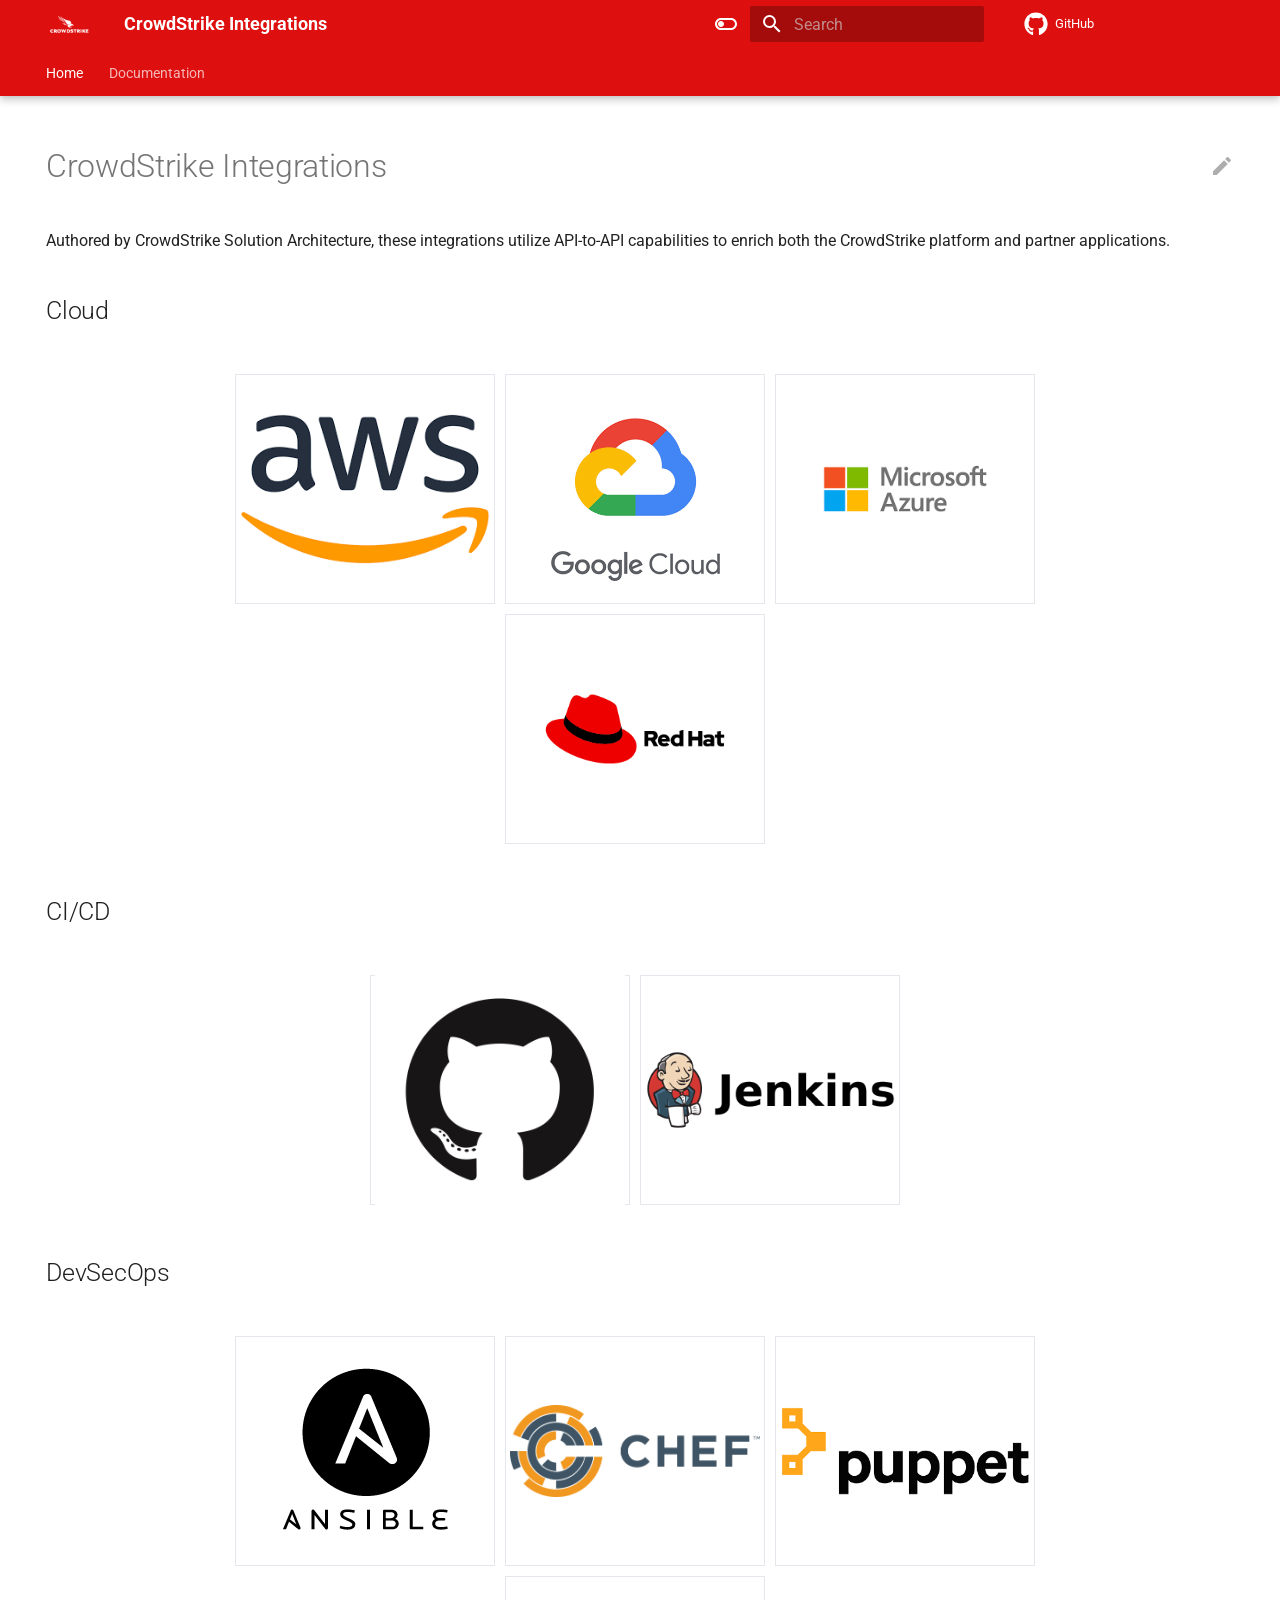
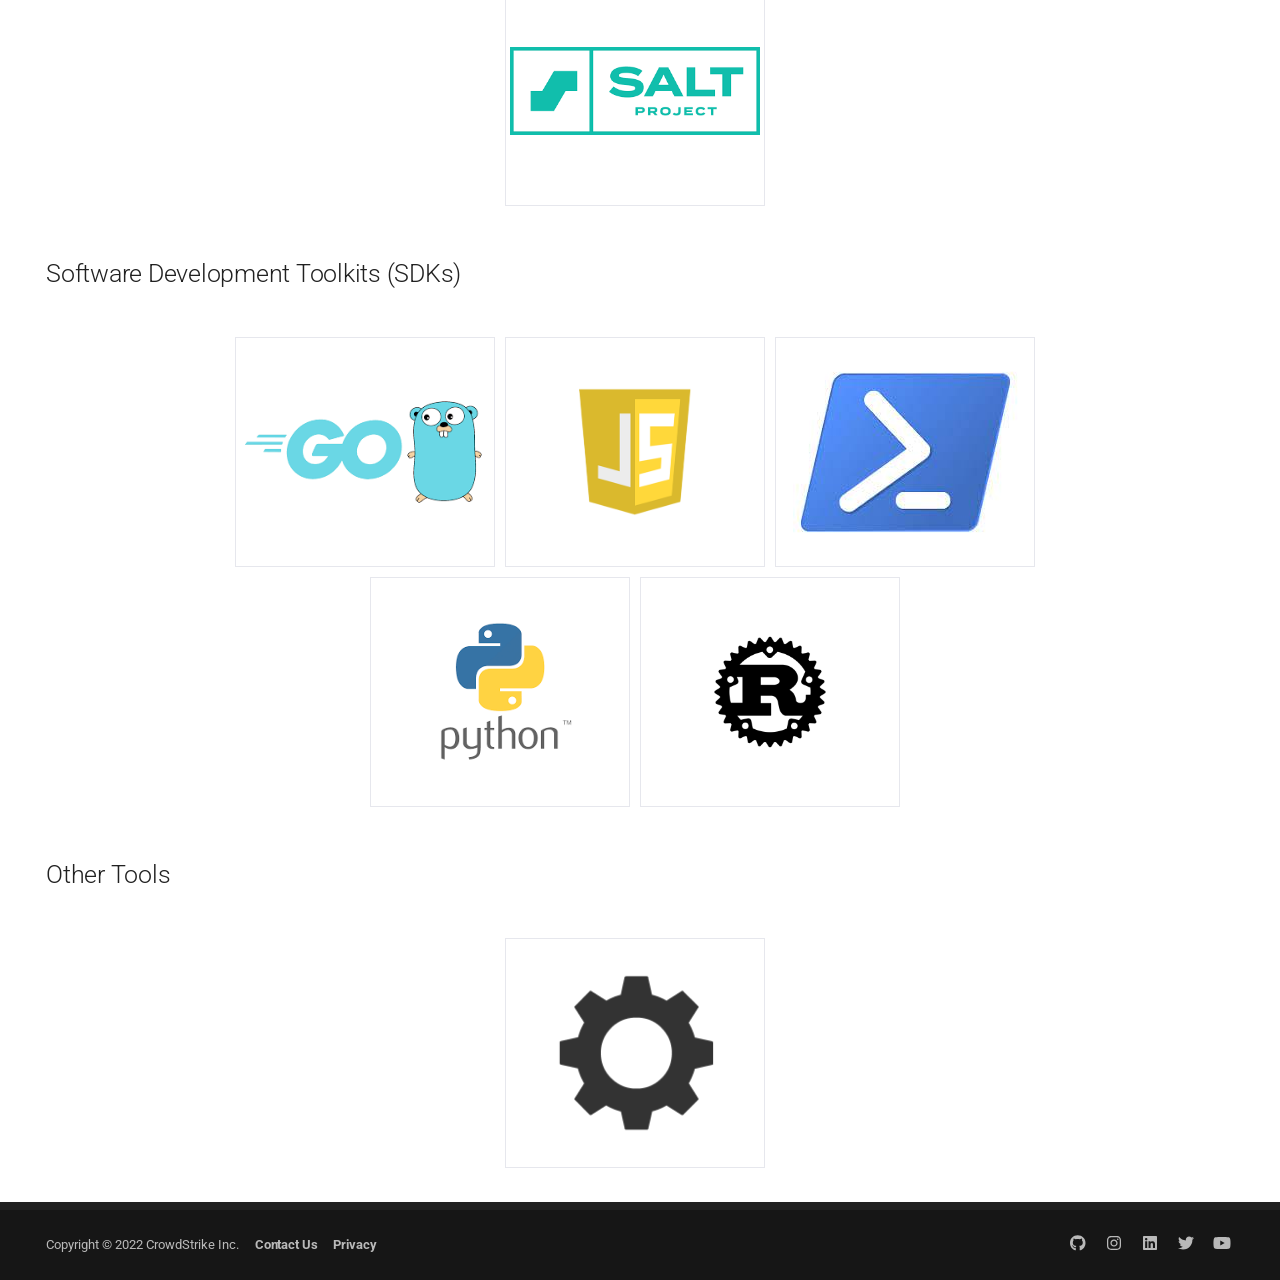
==== index.html @ d3d18667 "Deployed 397cd1b with MkDocs version: 1.3.0" ====
<!doctype html>
<html lang="en" class="no-js">
  <head>
    
      <meta charset="utf-8">
      <meta name="viewport" content="width=device-width,initial-scale=1">
      
      
      
      <link rel="icon" href="assets/img/CS_Logos_2020_FullRed.png">
      <meta name="generator" content="mkdocs-1.3.0, mkdocs-material-8.3.9">
    
    
      
        <title>Home - CrowdStrike Integrations</title>
      
    
    
      <link rel="stylesheet" href="assets/stylesheets/main.1d29e8d0.min.css">
      
        
        <link rel="stylesheet" href="assets/stylesheets/palette.cbb835fc.min.css">
        
      
      
    
    
    
      
        
        
        <link rel="preconnect" href="https://fonts.gstatic.com" crossorigin>
        <link rel="stylesheet" href="https://fonts.googleapis.com/css?family=Roboto:300,300i,400,400i,700,700i%7CRoboto+Mono:400,400i,700,700i&display=fallback">
        <style>:root{--md-text-font:"Roboto";--md-code-font:"Roboto Mono"}</style>
      
    
    
      <link rel="stylesheet" href="stylesheets/extra.css">
    
    <script>__md_scope=new URL(".",location),__md_get=(e,_=localStorage,t=__md_scope)=>JSON.parse(_.getItem(t.pathname+"."+e)),__md_set=(e,_,t=localStorage,a=__md_scope)=>{try{t.setItem(a.pathname+"."+e,JSON.stringify(_))}catch(e){}}</script>
    
      

    
    
  </head>
  
  
    
    
      
    
    
    
    
    <body dir="ltr" data-md-color-scheme="default" data-md-color-primary="" data-md-color-accent="">
  
    
    
      <script>var palette=__md_get("__palette");if(palette&&"object"==typeof palette.color)for(var key of Object.keys(palette.color))document.body.setAttribute("data-md-color-"+key,palette.color[key])</script>
    
    <input class="md-toggle" data-md-toggle="drawer" type="checkbox" id="__drawer" autocomplete="off">
    <input class="md-toggle" data-md-toggle="search" type="checkbox" id="__search" autocomplete="off">
    <label class="md-overlay" for="__drawer"></label>
    <div data-md-component="skip">
      
        
        <a href="#crowdstrike-integrations" class="md-skip">
          Skip to content
        </a>
      
    </div>
    <div data-md-component="announce">
      
    </div>
    
    
      

  

<header class="md-header md-header--lifted" data-md-component="header">
  <nav class="md-header__inner md-grid" aria-label="Header">
    <a href="." title="CrowdStrike Integrations" class="md-header__button md-logo" aria-label="CrowdStrike Integrations" data-md-component="logo">
      
  <img src="assets/img/CS_Logos_2020_FullWhite.png" alt="logo">

    </a>
    <label class="md-header__button md-icon" for="__drawer">
      <svg xmlns="http://www.w3.org/2000/svg" viewBox="0 0 24 24"><path d="M3 6h18v2H3V6m0 5h18v2H3v-2m0 5h18v2H3v-2Z"/></svg>
    </label>
    <div class="md-header__title" data-md-component="header-title">
      <div class="md-header__ellipsis">
        <div class="md-header__topic">
          <span class="md-ellipsis">
            CrowdStrike Integrations
          </span>
        </div>
        <div class="md-header__topic" data-md-component="header-topic">
          <span class="md-ellipsis">
            
              Home
            
          </span>
        </div>
      </div>
    </div>
    
      <form class="md-header__option" data-md-component="palette">
        
          
          
          <input class="md-option" data-md-color-media="" data-md-color-scheme="default" data-md-color-primary="" data-md-color-accent=""  aria-label="Switch to dark mode"  type="radio" name="__palette" id="__palette_1">
          
            <label class="md-header__button md-icon" title="Switch to dark mode" for="__palette_2" hidden>
              <svg xmlns="http://www.w3.org/2000/svg" viewBox="0 0 24 24"><path d="M17 6H7c-3.31 0-6 2.69-6 6s2.69 6 6 6h10c3.31 0 6-2.69 6-6s-2.69-6-6-6zm0 10H7c-2.21 0-4-1.79-4-4s1.79-4 4-4h10c2.21 0 4 1.79 4 4s-1.79 4-4 4zM7 9c-1.66 0-3 1.34-3 3s1.34 3 3 3 3-1.34 3-3-1.34-3-3-3z"/></svg>
            </label>
          
        
          
          
          <input class="md-option" data-md-color-media="" data-md-color-scheme="slate" data-md-color-primary="" data-md-color-accent=""  aria-label="Switch to light mode"  type="radio" name="__palette" id="__palette_2">
          
            <label class="md-header__button md-icon" title="Switch to light mode" for="__palette_1" hidden>
              <svg xmlns="http://www.w3.org/2000/svg" viewBox="0 0 24 24"><path d="M17 7H7a5 5 0 0 0-5 5 5 5 0 0 0 5 5h10a5 5 0 0 0 5-5 5 5 0 0 0-5-5m0 8a3 3 0 0 1-3-3 3 3 0 0 1 3-3 3 3 0 0 1 3 3 3 3 0 0 1-3 3Z"/></svg>
            </label>
          
        
      </form>
    
    
    
      <label class="md-header__button md-icon" for="__search">
        <svg xmlns="http://www.w3.org/2000/svg" viewBox="0 0 24 24"><path d="M9.5 3A6.5 6.5 0 0 1 16 9.5c0 1.61-.59 3.09-1.56 4.23l.27.27h.79l5 5-1.5 1.5-5-5v-.79l-.27-.27A6.516 6.516 0 0 1 9.5 16 6.5 6.5 0 0 1 3 9.5 6.5 6.5 0 0 1 9.5 3m0 2C7 5 5 7 5 9.5S7 14 9.5 14 14 12 14 9.5 12 5 9.5 5Z"/></svg>
      </label>
      <div class="md-search" data-md-component="search" role="dialog">
  <label class="md-search__overlay" for="__search"></label>
  <div class="md-search__inner" role="search">
    <form class="md-search__form" name="search">
      <input type="text" class="md-search__input" name="query" aria-label="Search" placeholder="Search" autocapitalize="off" autocorrect="off" autocomplete="off" spellcheck="false" data-md-component="search-query" required>
      <label class="md-search__icon md-icon" for="__search">
        <svg xmlns="http://www.w3.org/2000/svg" viewBox="0 0 24 24"><path d="M9.5 3A6.5 6.5 0 0 1 16 9.5c0 1.61-.59 3.09-1.56 4.23l.27.27h.79l5 5-1.5 1.5-5-5v-.79l-.27-.27A6.516 6.516 0 0 1 9.5 16 6.5 6.5 0 0 1 3 9.5 6.5 6.5 0 0 1 9.5 3m0 2C7 5 5 7 5 9.5S7 14 9.5 14 14 12 14 9.5 12 5 9.5 5Z"/></svg>
        <svg xmlns="http://www.w3.org/2000/svg" viewBox="0 0 24 24"><path d="M20 11v2H8l5.5 5.5-1.42 1.42L4.16 12l7.92-7.92L13.5 5.5 8 11h12Z"/></svg>
      </label>
      <nav class="md-search__options" aria-label="Search">
        
        <button type="reset" class="md-search__icon md-icon" aria-label="Clear" tabindex="-1">
          <svg xmlns="http://www.w3.org/2000/svg" viewBox="0 0 24 24"><path d="M19 6.41 17.59 5 12 10.59 6.41 5 5 6.41 10.59 12 5 17.59 6.41 19 12 13.41 17.59 19 19 17.59 13.41 12 19 6.41Z"/></svg>
        </button>
      </nav>
      
    </form>
    <div class="md-search__output">
      <div class="md-search__scrollwrap" data-md-scrollfix>
        <div class="md-search-result" data-md-component="search-result">
          <div class="md-search-result__meta">
            Initializing search
          </div>
          <ol class="md-search-result__list"></ol>
        </div>
      </div>
    </div>
  </div>
</div>
    
    
      <div class="md-header__source">
        <a href="https://github.com/crowdstrike/integrations" title="Go to repository" class="md-source" data-md-component="source">
  <div class="md-source__icon md-icon">
    
    <svg xmlns="http://www.w3.org/2000/svg" viewBox="0 0 496 512"><!--! Font Awesome Free 6.1.1 by @fontawesome - https://fontawesome.com License - https://fontawesome.com/license/free (Icons: CC BY 4.0, Fonts: SIL OFL 1.1, Code: MIT License) Copyright 2022 Fonticons, Inc.--><path d="M165.9 397.4c0 2-2.3 3.6-5.2 3.6-3.3.3-5.6-1.3-5.6-3.6 0-2 2.3-3.6 5.2-3.6 3-.3 5.6 1.3 5.6 3.6zm-31.1-4.5c-.7 2 1.3 4.3 4.3 4.9 2.6 1 5.6 0 6.2-2s-1.3-4.3-4.3-5.2c-2.6-.7-5.5.3-6.2 2.3zm44.2-1.7c-2.9.7-4.9 2.6-4.6 4.9.3 2 2.9 3.3 5.9 2.6 2.9-.7 4.9-2.6 4.6-4.6-.3-1.9-3-3.2-5.9-2.9zM244.8 8C106.1 8 0 113.3 0 252c0 110.9 69.8 205.8 169.5 239.2 12.8 2.3 17.3-5.6 17.3-12.1 0-6.2-.3-40.4-.3-61.4 0 0-70 15-84.7-29.8 0 0-11.4-29.1-27.8-36.6 0 0-22.9-15.7 1.6-15.4 0 0 24.9 2 38.6 25.8 21.9 38.6 58.6 27.5 72.9 20.9 2.3-16 8.8-27.1 16-33.7-55.9-6.2-112.3-14.3-112.3-110.5 0-27.5 7.6-41.3 23.6-58.9-2.6-6.5-11.1-33.3 2.6-67.9 20.9-6.5 69 27 69 27 20-5.6 41.5-8.5 62.8-8.5s42.8 2.9 62.8 8.5c0 0 48.1-33.6 69-27 13.7 34.7 5.2 61.4 2.6 67.9 16 17.7 25.8 31.5 25.8 58.9 0 96.5-58.9 104.2-114.8 110.5 9.2 7.9 17 22.9 17 46.4 0 33.7-.3 75.4-.3 83.6 0 6.5 4.6 14.4 17.3 12.1C428.2 457.8 496 362.9 496 252 496 113.3 383.5 8 244.8 8zM97.2 352.9c-1.3 1-1 3.3.7 5.2 1.6 1.6 3.9 2.3 5.2 1 1.3-1 1-3.3-.7-5.2-1.6-1.6-3.9-2.3-5.2-1zm-10.8-8.1c-.7 1.3.3 2.9 2.3 3.9 1.6 1 3.6.7 4.3-.7.7-1.3-.3-2.9-2.3-3.9-2-.6-3.6-.3-4.3.7zm32.4 35.6c-1.6 1.3-1 4.3 1.3 6.2 2.3 2.3 5.2 2.6 6.5 1 1.3-1.3.7-4.3-1.3-6.2-2.2-2.3-5.2-2.6-6.5-1zm-11.4-14.7c-1.6 1-1.6 3.6 0 5.9 1.6 2.3 4.3 3.3 5.6 2.3 1.6-1.3 1.6-3.9 0-6.2-1.4-2.3-4-3.3-5.6-2z"/></svg>
  </div>
  <div class="md-source__repository">
    GitHub
  </div>
</a>
      </div>
    
  </nav>
  
    
      
<nav class="md-tabs" aria-label="Tabs" data-md-component="tabs">
  <div class="md-tabs__inner md-grid">
    <ul class="md-tabs__list">
      
        
  
  
    
  


  <li class="md-tabs__item">
    <a href="." class="md-tabs__link md-tabs__link--active">
      Home
    </a>
  </li>

      
        
  
  


  
  
  
    <li class="md-tabs__item">
      <a href="docs/" class="md-tabs__link">
        Documentation
      </a>
    </li>
  

      
    </ul>
  </div>
</nav>
    
  
</header>
    
    <div class="md-container" data-md-component="container">
      
      
        
      
      <main class="md-main" data-md-component="main">
        <div class="md-main__inner md-grid">
          
            
              
                
              
              <div class="md-sidebar md-sidebar--primary" data-md-component="sidebar" data-md-type="navigation" hidden>
                <div class="md-sidebar__scrollwrap">
                  <div class="md-sidebar__inner">
                    

  


  

<nav class="md-nav md-nav--primary md-nav--lifted md-nav--integrated" aria-label="Navigation" data-md-level="0">
  <label class="md-nav__title" for="__drawer">
    <a href="." title="CrowdStrike Integrations" class="md-nav__button md-logo" aria-label="CrowdStrike Integrations" data-md-component="logo">
      
  <img src="assets/img/CS_Logos_2020_FullWhite.png" alt="logo">

    </a>
    CrowdStrike Integrations
  </label>
  
    <div class="md-nav__source">
      <a href="https://github.com/crowdstrike/integrations" title="Go to repository" class="md-source" data-md-component="source">
  <div class="md-source__icon md-icon">
    
    <svg xmlns="http://www.w3.org/2000/svg" viewBox="0 0 496 512"><!--! Font Awesome Free 6.1.1 by @fontawesome - https://fontawesome.com License - https://fontawesome.com/license/free (Icons: CC BY 4.0, Fonts: SIL OFL 1.1, Code: MIT License) Copyright 2022 Fonticons, Inc.--><path d="M165.9 397.4c0 2-2.3 3.6-5.2 3.6-3.3.3-5.6-1.3-5.6-3.6 0-2 2.3-3.6 5.2-3.6 3-.3 5.6 1.3 5.6 3.6zm-31.1-4.5c-.7 2 1.3 4.3 4.3 4.9 2.6 1 5.6 0 6.2-2s-1.3-4.3-4.3-5.2c-2.6-.7-5.5.3-6.2 2.3zm44.2-1.7c-2.9.7-4.9 2.6-4.6 4.9.3 2 2.9 3.3 5.9 2.6 2.9-.7 4.9-2.6 4.6-4.6-.3-1.9-3-3.2-5.9-2.9zM244.8 8C106.1 8 0 113.3 0 252c0 110.9 69.8 205.8 169.5 239.2 12.8 2.3 17.3-5.6 17.3-12.1 0-6.2-.3-40.4-.3-61.4 0 0-70 15-84.7-29.8 0 0-11.4-29.1-27.8-36.6 0 0-22.9-15.7 1.6-15.4 0 0 24.9 2 38.6 25.8 21.9 38.6 58.6 27.5 72.9 20.9 2.3-16 8.8-27.1 16-33.7-55.9-6.2-112.3-14.3-112.3-110.5 0-27.5 7.6-41.3 23.6-58.9-2.6-6.5-11.1-33.3 2.6-67.9 20.9-6.5 69 27 69 27 20-5.6 41.5-8.5 62.8-8.5s42.8 2.9 62.8 8.5c0 0 48.1-33.6 69-27 13.7 34.7 5.2 61.4 2.6 67.9 16 17.7 25.8 31.5 25.8 58.9 0 96.5-58.9 104.2-114.8 110.5 9.2 7.9 17 22.9 17 46.4 0 33.7-.3 75.4-.3 83.6 0 6.5 4.6 14.4 17.3 12.1C428.2 457.8 496 362.9 496 252 496 113.3 383.5 8 244.8 8zM97.2 352.9c-1.3 1-1 3.3.7 5.2 1.6 1.6 3.9 2.3 5.2 1 1.3-1 1-3.3-.7-5.2-1.6-1.6-3.9-2.3-5.2-1zm-10.8-8.1c-.7 1.3.3 2.9 2.3 3.9 1.6 1 3.6.7 4.3-.7.7-1.3-.3-2.9-2.3-3.9-2-.6-3.6-.3-4.3.7zm32.4 35.6c-1.6 1.3-1 4.3 1.3 6.2 2.3 2.3 5.2 2.6 6.5 1 1.3-1.3.7-4.3-1.3-6.2-2.2-2.3-5.2-2.6-6.5-1zm-11.4-14.7c-1.6 1-1.6 3.6 0 5.9 1.6 2.3 4.3 3.3 5.6 2.3 1.6-1.3 1.6-3.9 0-6.2-1.4-2.3-4-3.3-5.6-2z"/></svg>
  </div>
  <div class="md-source__repository">
    GitHub
  </div>
</a>
    </div>
  
  <ul class="md-nav__list" data-md-scrollfix>
    
      
      
      

  
  
    
  
  
    <li class="md-nav__item md-nav__item--active">
      
      <input class="md-nav__toggle md-toggle" data-md-toggle="toc" type="checkbox" id="__toc">
      
      
        
      
      
        <label class="md-nav__link md-nav__link--active" for="__toc">
          Home
          <span class="md-nav__icon md-icon"></span>
        </label>
      
      <a href="." class="md-nav__link md-nav__link--active">
        Home
      </a>
      
        

<nav class="md-nav md-nav--secondary" aria-label="Table of contents">
  
  
  
    
  
  
    <label class="md-nav__title" for="__toc">
      <span class="md-nav__icon md-icon"></span>
      Table of contents
    </label>
    <ul class="md-nav__list" data-md-component="toc" data-md-scrollfix>
      
        <li class="md-nav__item">
  <a href="#cloud" class="md-nav__link">
    Cloud
  </a>
  
</li>
      
        <li class="md-nav__item">
  <a href="#cicd" class="md-nav__link">
    CI/CD
  </a>
  
</li>
      
        <li class="md-nav__item">
  <a href="#devsecops" class="md-nav__link">
    DevSecOps
  </a>
  
</li>
      
        <li class="md-nav__item">
  <a href="#software-development-toolkits-sdks" class="md-nav__link">
    Software Development Toolkits (SDKs)
  </a>
  
</li>
      
        <li class="md-nav__item">
  <a href="#other-tools" class="md-nav__link">
    Other Tools
  </a>
  
</li>
      
    </ul>
  
</nav>
      
    </li>
  

    
      
      
      

  
  
  
    
    <li class="md-nav__item md-nav__item--nested">
      
      
        <input class="md-nav__toggle md-toggle" data-md-toggle="__nav_2" type="checkbox" id="__nav_2" >
      
      
      
        
          
            
          
        
          
        
          
        
          
        
          
        
          
        
          
        
      
      
        
        
        <div class="md-nav__link md-nav__link--index ">
          <a href="docs/">Documentation</a>
          
            <label for="__nav_2">
              <span class="md-nav__icon md-icon"></span>
            </label>
          
        </div>
      
      <nav class="md-nav" aria-label="Documentation" data-md-level="1">
        <label class="md-nav__title" for="__nav_2">
          <span class="md-nav__icon md-icon"></span>
          Documentation
        </label>
        <ul class="md-nav__list" data-md-scrollfix>
          
            
          
            
              
  
  
  
    
    <li class="md-nav__item md-nav__item--nested">
      
      
        <input class="md-nav__toggle md-toggle" data-md-toggle="__nav_2_2" type="checkbox" id="__nav_2_2" >
      
      
      
        
          
            
          
        
          
        
          
        
      
      
        
        
        <div class="md-nav__link md-nav__link--index ">
          <a href="docs/aws/">Amazon AWS</a>
          
            <label for="__nav_2_2">
              <span class="md-nav__icon md-icon"></span>
            </label>
          
        </div>
      
      <nav class="md-nav" aria-label="Amazon AWS" data-md-level="2">
        <label class="md-nav__title" for="__nav_2_2">
          <span class="md-nav__icon md-icon"></span>
          Amazon AWS
        </label>
        <ul class="md-nav__list" data-md-scrollfix>
          
            
          
            
              
  
  
  
    
    <li class="md-nav__item md-nav__item--nested">
      
      
        <input class="md-nav__toggle md-toggle" data-md-toggle="__nav_2_2_2" type="checkbox" id="__nav_2_2_2" >
      
      
      
        
          
        
          
        
      
      
        <label class="md-nav__link" for="__nav_2_2_2">
          AWS Network Firewall
          <span class="md-nav__icon md-icon"></span>
        </label>
      
      <nav class="md-nav" aria-label="AWS Network Firewall" data-md-level="3">
        <label class="md-nav__title" for="__nav_2_2_2">
          <span class="md-nav__icon md-icon"></span>
          AWS Network Firewall
        </label>
        <ul class="md-nav__list" data-md-scrollfix>
          
            
              
  
  
  
    <li class="md-nav__item">
      <a href="docs/aws/aws-network-firewall/about/" class="md-nav__link">
        About AWS Firewall
      </a>
    </li>
  

            
          
            
              
  
  
  
    <li class="md-nav__item">
      <a href="docs/aws/aws-network-firewall/cs-threat-intel/" class="md-nav__link">
        Integrating with CrowdStrike Threat Intelligence
      </a>
    </li>
  

            
          
        </ul>
      </nav>
    </li>
  

            
          
            
              
  
  
  
    
    <li class="md-nav__item md-nav__item--nested">
      
      
        <input class="md-nav__toggle md-toggle" data-md-toggle="__nav_2_2_3" type="checkbox" id="__nav_2_2_3" >
      
      
      
        
          
            
          
        
      
      
        
        
        <div class="md-nav__link md-nav__link--index ">
          <a href="docs/aws/aws-security-hub/">AWS Security Hub</a>
          
        </div>
      
      <nav class="md-nav" aria-label="AWS Security Hub" data-md-level="3">
        <label class="md-nav__title" for="__nav_2_2_3">
          <span class="md-nav__icon md-icon"></span>
          AWS Security Hub
        </label>
        <ul class="md-nav__list" data-md-scrollfix>
          
            
          
        </ul>
      </nav>
    </li>
  

            
          
        </ul>
      </nav>
    </li>
  

            
          
            
              
  
  
  
    
    <li class="md-nav__item md-nav__item--nested">
      
      
        <input class="md-nav__toggle md-toggle" data-md-toggle="__nav_2_3" type="checkbox" id="__nav_2_3" >
      
      
      
        
          
            
          
        
      
      
        
        
        <div class="md-nav__link md-nav__link--index ">
          <a href="docs/google/">Google Cloud Platform</a>
          
        </div>
      
      <nav class="md-nav" aria-label="Google Cloud Platform" data-md-level="2">
        <label class="md-nav__title" for="__nav_2_3">
          <span class="md-nav__icon md-icon"></span>
          Google Cloud Platform
        </label>
        <ul class="md-nav__list" data-md-scrollfix>
          
            
          
        </ul>
      </nav>
    </li>
  

            
          
            
              
  
  
  
    
    <li class="md-nav__item md-nav__item--nested">
      
      
        <input class="md-nav__toggle md-toggle" data-md-toggle="__nav_2_4" type="checkbox" id="__nav_2_4" >
      
      
      
        
          
            
          
        
      
      
        
        
        <div class="md-nav__link md-nav__link--index ">
          <a href="docs/microsoft/">Microsoft Azure</a>
          
        </div>
      
      <nav class="md-nav" aria-label="Microsoft Azure" data-md-level="2">
        <label class="md-nav__title" for="__nav_2_4">
          <span class="md-nav__icon md-icon"></span>
          Microsoft Azure
        </label>
        <ul class="md-nav__list" data-md-scrollfix>
          
            
          
        </ul>
      </nav>
    </li>
  

            
          
            
              
  
  
  
    
    <li class="md-nav__item md-nav__item--nested">
      
      
        <input class="md-nav__toggle md-toggle" data-md-toggle="__nav_2_5" type="checkbox" id="__nav_2_5" >
      
      
      
        
          
            
          
        
      
      
        
        
        <div class="md-nav__link md-nav__link--index ">
          <a href="docs/redhat/">Red Hat</a>
          
        </div>
      
      <nav class="md-nav" aria-label="Red Hat" data-md-level="2">
        <label class="md-nav__title" for="__nav_2_5">
          <span class="md-nav__icon md-icon"></span>
          Red Hat
        </label>
        <ul class="md-nav__list" data-md-scrollfix>
          
            
          
        </ul>
      </nav>
    </li>
  

            
          
            
              
  
  
  
    
    <li class="md-nav__item md-nav__item--nested">
      
      
        <input class="md-nav__toggle md-toggle" data-md-toggle="__nav_2_6" type="checkbox" id="__nav_2_6" >
      
      
      
        
          
            
          
        
          
        
      
      
        
        
        <div class="md-nav__link md-nav__link--index ">
          <a href="docs/sdk/">SDKs</a>
          
            <label for="__nav_2_6">
              <span class="md-nav__icon md-icon"></span>
            </label>
          
        </div>
      
      <nav class="md-nav" aria-label="SDKs" data-md-level="2">
        <label class="md-nav__title" for="__nav_2_6">
          <span class="md-nav__icon md-icon"></span>
          SDKs
        </label>
        <ul class="md-nav__list" data-md-scrollfix>
          
            
          
            
              
  
  
  
    
    <li class="md-nav__item md-nav__item--nested">
      
      
        <input class="md-nav__toggle md-toggle" data-md-toggle="__nav_2_6_2" type="checkbox" id="__nav_2_6_2" >
      
      
      
        
          
            
          
        
      
      
        
        
        <div class="md-nav__link md-nav__link--index ">
          <a href="docs/sdk/gofalcon/">Gofalcon</a>
          
        </div>
      
      <nav class="md-nav" aria-label="Gofalcon" data-md-level="3">
        <label class="md-nav__title" for="__nav_2_6_2">
          <span class="md-nav__icon md-icon"></span>
          Gofalcon
        </label>
        <ul class="md-nav__list" data-md-scrollfix>
          
            
          
        </ul>
      </nav>
    </li>
  

            
          
        </ul>
      </nav>
    </li>
  

            
          
            
              
  
  
  
    
    <li class="md-nav__item md-nav__item--nested">
      
      
        <input class="md-nav__toggle md-toggle" data-md-toggle="__nav_2_7" type="checkbox" id="__nav_2_7" >
      
      
      
        
          
            
          
        
      
      
        
        
        <div class="md-nav__link md-nav__link--index ">
          <a href="docs/tools/">Tools</a>
          
        </div>
      
      <nav class="md-nav" aria-label="Tools" data-md-level="2">
        <label class="md-nav__title" for="__nav_2_7">
          <span class="md-nav__icon md-icon"></span>
          Tools
        </label>
        <ul class="md-nav__list" data-md-scrollfix>
          
            
          
        </ul>
      </nav>
    </li>
  

            
          
        </ul>
      </nav>
    </li>
  

    
  </ul>
</nav>
                  </div>
                </div>
              </div>
            
            
          
          <div class="md-content" data-md-component="content">
            <article class="md-content__inner md-typeset">
              
                
  <a href="https://github.com/crowdstrike/integrations/edit/main/docs/index.md" title="Edit this page" class="md-content__button md-icon">
    <svg xmlns="http://www.w3.org/2000/svg" viewBox="0 0 24 24"><path d="M20.71 7.04c.39-.39.39-1.04 0-1.41l-2.34-2.34c-.37-.39-1.02-.39-1.41 0l-1.84 1.83 3.75 3.75M3 17.25V21h3.75L17.81 9.93l-3.75-3.75L3 17.25Z"/></svg>
  </a>


  
  




<h1 id="crowdstrike-integrations">CrowdStrike Integrations<a class="headerlink" href="#crowdstrike-integrations" title="Permanent link">&para;</a></h1>
<p>Authored by CrowdStrike Solution Architecture, these integrations utilize API-to-API capabilities to enrich both the CrowdStrike platform and partner applications.</p>
<h2 id="cloud">Cloud<a class="headerlink" href="#cloud" title="Permanent link">&para;</a></h2>
<div class="grid-card">
  <a class="grid-item" href="docs/aws">
      <img src="assets/img/aws.png">
  </a>
  <a class="grid-item" href="docs/google">
      <img src="assets/img/gcp.png">
  </a>
  <a class="grid-item" href="docs/microsoft">
      <img src="assets/img/msft.png">
  </a>
  <a class="grid-item" href="docs/redhat">
      <img src="assets/img/redhat.png">
  </a>
</div>

<h2 id="cicd">CI/CD<a class="headerlink" href="#cicd" title="Permanent link">&para;</a></h2>
<div class="grid-card">
  <a class="grid-item" href="docs/github">
      <img src="assets/img/gh.png">
  </a>
  <a class="grid-item" href="docs/jenkins">
      <img src="assets/img/jenkins.png">
  </a>
</div>

<h2 id="devsecops">DevSecOps<a class="headerlink" href="#devsecops" title="Permanent link">&para;</a></h2>
<div class="grid-card">
  <a class="grid-item" href="docs/redhat">
      <img src="assets/img/ansible.png">
  </a>
  <a class="grid-item" href="docs/chef">
      <img src="assets/img/chef.png">
  </a>
  <a class="grid-item" href="docs/puppet">
      <img src="assets/img/puppet.png">
  </a>
  <a class="grid-item" href="docs/salt">
      <img src="assets/img/salt.png">
  </a>
</div>

<h2 id="software-development-toolkits-sdks">Software Development Toolkits (SDKs)<a class="headerlink" href="#software-development-toolkits-sdks" title="Permanent link">&para;</a></h2>
<div class="grid-card">
  <a class="grid-item" href="docs/sdk/gofalcon">
      <img src="assets/img/golang.png">
  </a>
  <a class="grid-item" href="docs/sdk/falconjs">
      <img src="assets/img/js.png">
  </a>
  <a class="grid-item" href="docs/sdk/psfalcon">
      <img src="assets/img/powershell.jpeg">
  </a>
  <a class="grid-item" href="docs/sdk/falconpy">
      <img src="assets/img/python.png">
  </a>
  <a class="grid-item" href="docs/sdk/rusty-falcon">
      <img src="assets/img/rust.png">
  </a>
</div>

<h2 id="other-tools">Other Tools<a class="headerlink" href="#other-tools" title="Permanent link">&para;</a></h2>
<div class="grid-card">
  <a class="grid-item" href="docs/tools">
      <img src="assets/img/gear.png">
  </a>
</div>

              
            </article>
            
          </div>
        </div>
        
          <a href="#" class="md-top md-icon" data-md-component="top" hidden>
            <svg xmlns="http://www.w3.org/2000/svg" viewBox="0 0 24 24"><path d="M13 20h-2V8l-5.5 5.5-1.42-1.42L12 4.16l7.92 7.92-1.42 1.42L13 8v12Z"/></svg>
            Back to top
          </a>
        
      </main>
      
        <footer class="md-footer">
	
	
          
	  
        
          
	  
	    
	  
        
  
    <nav class="md-footer__inner md-grid" aria-label="Footer">
      
      
      
      
    </nav>
  
  <div class="md-footer-meta md-typeset">
    <div class="md-footer-meta__inner md-grid">
      <div class="md-copyright">
    <div class="md-copyright__highlight" style="display: inline-block;">
	    Copyright &copy; 2022 CrowdStrike Inc. 
    </div>
    <div style="display: inline-block; margin-left: 1em" >
	    <h4><a href="https://www.crowdstrike.com/contact-us"/>Contact Us</a></h4>
    </div>
    <div style="display: inline-block; margin-left: 1em;">
            <h4><a href="https://www.crowdstrike.com/privacy-notice"/>Privacy</a></h4>
    </div>
</div>
      
        <div class="md-social">
  
    
    
      
      
    
    <a href="https://github.com/crowdstrike" target="_blank" rel="noopener" title="github.com" class="md-social__link">
      <svg xmlns="http://www.w3.org/2000/svg" viewBox="0 0 496 512"><!--! Font Awesome Free 6.1.1 by @fontawesome - https://fontawesome.com License - https://fontawesome.com/license/free (Icons: CC BY 4.0, Fonts: SIL OFL 1.1, Code: MIT License) Copyright 2022 Fonticons, Inc.--><path d="M165.9 397.4c0 2-2.3 3.6-5.2 3.6-3.3.3-5.6-1.3-5.6-3.6 0-2 2.3-3.6 5.2-3.6 3-.3 5.6 1.3 5.6 3.6zm-31.1-4.5c-.7 2 1.3 4.3 4.3 4.9 2.6 1 5.6 0 6.2-2s-1.3-4.3-4.3-5.2c-2.6-.7-5.5.3-6.2 2.3zm44.2-1.7c-2.9.7-4.9 2.6-4.6 4.9.3 2 2.9 3.3 5.9 2.6 2.9-.7 4.9-2.6 4.6-4.6-.3-1.9-3-3.2-5.9-2.9zM244.8 8C106.1 8 0 113.3 0 252c0 110.9 69.8 205.8 169.5 239.2 12.8 2.3 17.3-5.6 17.3-12.1 0-6.2-.3-40.4-.3-61.4 0 0-70 15-84.7-29.8 0 0-11.4-29.1-27.8-36.6 0 0-22.9-15.7 1.6-15.4 0 0 24.9 2 38.6 25.8 21.9 38.6 58.6 27.5 72.9 20.9 2.3-16 8.8-27.1 16-33.7-55.9-6.2-112.3-14.3-112.3-110.5 0-27.5 7.6-41.3 23.6-58.9-2.6-6.5-11.1-33.3 2.6-67.9 20.9-6.5 69 27 69 27 20-5.6 41.5-8.5 62.8-8.5s42.8 2.9 62.8 8.5c0 0 48.1-33.6 69-27 13.7 34.7 5.2 61.4 2.6 67.9 16 17.7 25.8 31.5 25.8 58.9 0 96.5-58.9 104.2-114.8 110.5 9.2 7.9 17 22.9 17 46.4 0 33.7-.3 75.4-.3 83.6 0 6.5 4.6 14.4 17.3 12.1C428.2 457.8 496 362.9 496 252 496 113.3 383.5 8 244.8 8zM97.2 352.9c-1.3 1-1 3.3.7 5.2 1.6 1.6 3.9 2.3 5.2 1 1.3-1 1-3.3-.7-5.2-1.6-1.6-3.9-2.3-5.2-1zm-10.8-8.1c-.7 1.3.3 2.9 2.3 3.9 1.6 1 3.6.7 4.3-.7.7-1.3-.3-2.9-2.3-3.9-2-.6-3.6-.3-4.3.7zm32.4 35.6c-1.6 1.3-1 4.3 1.3 6.2 2.3 2.3 5.2 2.6 6.5 1 1.3-1.3.7-4.3-1.3-6.2-2.2-2.3-5.2-2.6-6.5-1zm-11.4-14.7c-1.6 1-1.6 3.6 0 5.9 1.6 2.3 4.3 3.3 5.6 2.3 1.6-1.3 1.6-3.9 0-6.2-1.4-2.3-4-3.3-5.6-2z"/></svg>
    </a>
  
    
    
      
      
    
    <a href="https://instagram.com/crowdstrike" target="_blank" rel="noopener" title="instagram.com" class="md-social__link">
      <svg xmlns="http://www.w3.org/2000/svg" viewBox="0 0 448 512"><!--! Font Awesome Free 6.1.1 by @fontawesome - https://fontawesome.com License - https://fontawesome.com/license/free (Icons: CC BY 4.0, Fonts: SIL OFL 1.1, Code: MIT License) Copyright 2022 Fonticons, Inc.--><path d="M224.1 141c-63.6 0-114.9 51.3-114.9 114.9s51.3 114.9 114.9 114.9S339 319.5 339 255.9 287.7 141 224.1 141zm0 189.6c-41.1 0-74.7-33.5-74.7-74.7s33.5-74.7 74.7-74.7 74.7 33.5 74.7 74.7-33.6 74.7-74.7 74.7zm146.4-194.3c0 14.9-12 26.8-26.8 26.8-14.9 0-26.8-12-26.8-26.8s12-26.8 26.8-26.8 26.8 12 26.8 26.8zm76.1 27.2c-1.7-35.9-9.9-67.7-36.2-93.9-26.2-26.2-58-34.4-93.9-36.2-37-2.1-147.9-2.1-184.9 0-35.8 1.7-67.6 9.9-93.9 36.1s-34.4 58-36.2 93.9c-2.1 37-2.1 147.9 0 184.9 1.7 35.9 9.9 67.7 36.2 93.9s58 34.4 93.9 36.2c37 2.1 147.9 2.1 184.9 0 35.9-1.7 67.7-9.9 93.9-36.2 26.2-26.2 34.4-58 36.2-93.9 2.1-37 2.1-147.8 0-184.8zM398.8 388c-7.8 19.6-22.9 34.7-42.6 42.6-29.5 11.7-99.5 9-132.1 9s-102.7 2.6-132.1-9c-19.6-7.8-34.7-22.9-42.6-42.6-11.7-29.5-9-99.5-9-132.1s-2.6-102.7 9-132.1c7.8-19.6 22.9-34.7 42.6-42.6 29.5-11.7 99.5-9 132.1-9s102.7-2.6 132.1 9c19.6 7.8 34.7 22.9 42.6 42.6 11.7 29.5 9 99.5 9 132.1s2.7 102.7-9 132.1z"/></svg>
    </a>
  
    
    
      
      
    
    <a href="https://linkedin.com/company/crowdstrike" target="_blank" rel="noopener" title="linkedin.com" class="md-social__link">
      <svg xmlns="http://www.w3.org/2000/svg" viewBox="0 0 448 512"><!--! Font Awesome Free 6.1.1 by @fontawesome - https://fontawesome.com License - https://fontawesome.com/license/free (Icons: CC BY 4.0, Fonts: SIL OFL 1.1, Code: MIT License) Copyright 2022 Fonticons, Inc.--><path d="M416 32H31.9C14.3 32 0 46.5 0 64.3v383.4C0 465.5 14.3 480 31.9 480H416c17.6 0 32-14.5 32-32.3V64.3c0-17.8-14.4-32.3-32-32.3zM135.4 416H69V202.2h66.5V416zm-33.2-243c-21.3 0-38.5-17.3-38.5-38.5S80.9 96 102.2 96c21.2 0 38.5 17.3 38.5 38.5 0 21.3-17.2 38.5-38.5 38.5zm282.1 243h-66.4V312c0-24.8-.5-56.7-34.5-56.7-34.6 0-39.9 27-39.9 54.9V416h-66.4V202.2h63.7v29.2h.9c8.9-16.8 30.6-34.5 62.9-34.5 67.2 0 79.7 44.3 79.7 101.9V416z"/></svg>
    </a>
  
    
    
      
      
    
    <a href="https://twitter.com/crowdstrike" target="_blank" rel="noopener" title="twitter.com" class="md-social__link">
      <svg xmlns="http://www.w3.org/2000/svg" viewBox="0 0 512 512"><!--! Font Awesome Free 6.1.1 by @fontawesome - https://fontawesome.com License - https://fontawesome.com/license/free (Icons: CC BY 4.0, Fonts: SIL OFL 1.1, Code: MIT License) Copyright 2022 Fonticons, Inc.--><path d="M459.37 151.716c.325 4.548.325 9.097.325 13.645 0 138.72-105.583 298.558-298.558 298.558-59.452 0-114.68-17.219-161.137-47.106 8.447.974 16.568 1.299 25.34 1.299 49.055 0 94.213-16.568 130.274-44.832-46.132-.975-84.792-31.188-98.112-72.772 6.498.974 12.995 1.624 19.818 1.624 9.421 0 18.843-1.3 27.614-3.573-48.081-9.747-84.143-51.98-84.143-102.985v-1.299c13.969 7.797 30.214 12.67 47.431 13.319-28.264-18.843-46.781-51.005-46.781-87.391 0-19.492 5.197-37.36 14.294-52.954 51.655 63.675 129.3 105.258 216.365 109.807-1.624-7.797-2.599-15.918-2.599-24.04 0-57.828 46.782-104.934 104.934-104.934 30.213 0 57.502 12.67 76.67 33.137 23.715-4.548 46.456-13.32 66.599-25.34-7.798 24.366-24.366 44.833-46.132 57.827 21.117-2.273 41.584-8.122 60.426-16.243-14.292 20.791-32.161 39.308-52.628 54.253z"/></svg>
    </a>
  
    
    
      
      
    
    <a href="https://www.youtube.com/channel/UCsRdY9CtEVWTNO4ulwfzqVA" target="_blank" rel="noopener" title="www.youtube.com" class="md-social__link">
      <svg xmlns="http://www.w3.org/2000/svg" viewBox="0 0 576 512"><!--! Font Awesome Free 6.1.1 by @fontawesome - https://fontawesome.com License - https://fontawesome.com/license/free (Icons: CC BY 4.0, Fonts: SIL OFL 1.1, Code: MIT License) Copyright 2022 Fonticons, Inc.--><path d="M549.655 124.083c-6.281-23.65-24.787-42.276-48.284-48.597C458.781 64 288 64 288 64S117.22 64 74.629 75.486c-23.497 6.322-42.003 24.947-48.284 48.597-11.412 42.867-11.412 132.305-11.412 132.305s0 89.438 11.412 132.305c6.281 23.65 24.787 41.5 48.284 47.821C117.22 448 288 448 288 448s170.78 0 213.371-11.486c23.497-6.321 42.003-24.171 48.284-47.821 11.412-42.867 11.412-132.305 11.412-132.305s0-89.438-11.412-132.305zm-317.51 213.508V175.185l142.739 81.205-142.739 81.201z"/></svg>
    </a>
  
</div>
      
    </div>
  </div>
</footer>
      
    </div>
    <div class="md-dialog" data-md-component="dialog">
      <div class="md-dialog__inner md-typeset"></div>
    </div>
    <script id="__config" type="application/json">{"base": ".", "features": ["navigation.tabs", "navigation.indexes", "navigation.instant", "navigation.top", "navigation.tabs.sticky", "toc.integrate", "toc.follow"], "search": "assets/javascripts/workers/search.b97dbffb.min.js", "translations": {"clipboard.copied": "Copied to clipboard", "clipboard.copy": "Copy to clipboard", "search.config.lang": "en", "search.config.pipeline": "trimmer, stopWordFilter", "search.config.separator": "[\\s\\-]+", "search.placeholder": "Search", "search.result.more.one": "1 more on this page", "search.result.more.other": "# more on this page", "search.result.none": "No matching documents", "search.result.one": "1 matching document", "search.result.other": "# matching documents", "search.result.placeholder": "Type to start searching", "search.result.term.missing": "Missing", "select.version.title": "Select version"}}</script>
    
    
      <script src="assets/javascripts/bundle.6c7ad80a.min.js"></script>
      
    
  </body>
</html>
---- assets/stylesheets/main.1d29e8d0.min.css ----
@charset "UTF-8";html{-webkit-text-size-adjust:none;-moz-text-size-adjust:none;-ms-text-size-adjust:none;text-size-adjust:none;box-sizing:border-box}*,:after,:before{box-sizing:inherit}@media (prefers-reduced-motion){*,:after,:before{transition:none!important}}body{margin:0}a,button,input,label{-webkit-tap-highlight-color:transparent}a{color:inherit;text-decoration:none}hr{border:0;box-sizing:initial;display:block;height:.05rem;overflow:visible;padding:0}small{font-size:80%}sub,sup{line-height:1em}img{border-style:none}table{border-collapse:initial;border-spacing:0}td,th{font-weight:400;vertical-align:top}button{background:transparent;border:0;font-family:inherit;font-size:inherit;margin:0;padding:0}input{border:0;outline:none}:root,[data-md-color-scheme=default]{--md-default-fg-color:rgba(0,0,0,.87);--md-default-fg-color--light:rgba(0,0,0,.54);--md-default-fg-color--lighter:rgba(0,0,0,.32);--md-default-fg-color--lightest:rgba(0,0,0,.07);--md-default-bg-color:#fff;--md-default-bg-color--light:hsla(0,0%,100%,.7);--md-default-bg-color--lighter:hsla(0,0%,100%,.3);--md-default-bg-color--lightest:hsla(0,0%,100%,.12);--md-primary-fg-color:#4051b5;--md-primary-fg-color--light:#5d6cc0;--md-primary-fg-color--dark:#303fa1;--md-primary-bg-color:#fff;--md-primary-bg-color--light:hsla(0,0%,100%,.7);--md-accent-fg-color:#526cfe;--md-accent-fg-color--transparent:rgba(82,108,254,.1);--md-accent-bg-color:#fff;--md-accent-bg-color--light:hsla(0,0%,100%,.7);--md-code-fg-color:#36464e;--md-code-bg-color:#f5f5f5;--md-code-hl-color:rgba(255,255,0,.5);--md-code-hl-number-color:#d52a2a;--md-code-hl-special-color:#db1457;--md-code-hl-function-color:#a846b9;--md-code-hl-constant-color:#6e59d9;--md-code-hl-keyword-color:#3f6ec6;--md-code-hl-string-color:#1c7d4d;--md-code-hl-name-color:var(--md-code-fg-color);--md-code-hl-operator-color:var(--md-default-fg-color--light);--md-code-hl-punctuation-color:var(--md-default-fg-color--light);--md-code-hl-comment-color:var(--md-default-fg-color--light);--md-code-hl-generic-color:var(--md-default-fg-color--light);--md-code-hl-variable-color:var(--md-default-fg-color--light);--md-typeset-color:var(--md-default-fg-color);--md-typeset-a-color:var(--md-primary-fg-color);--md-typeset-mark-color:rgba(255,255,0,.5);--md-typeset-del-color:rgba(245,80,61,.15);--md-typeset-ins-color:rgba(11,213,112,.15);--md-typeset-kbd-color:#fafafa;--md-typeset-kbd-accent-color:#fff;--md-typeset-kbd-border-color:#b8b8b8;--md-typeset-table-color:rgba(0,0,0,.12);--md-admonition-fg-color:var(--md-default-fg-color);--md-admonition-bg-color:var(--md-default-bg-color);--md-footer-fg-color:#fff;--md-footer-fg-color--light:hsla(0,0%,100%,.7);--md-footer-fg-color--lighter:hsla(0,0%,100%,.3);--md-footer-bg-color:rgba(0,0,0,.87);--md-footer-bg-color--dark:rgba(0,0,0,.32);--md-shadow-z1:0 0.2rem 0.5rem rgba(0,0,0,.05),0 0 0.05rem rgba(0,0,0,.1);--md-shadow-z2:0 0.2rem 0.5rem rgba(0,0,0,.1),0 0 0.05rem rgba(0,0,0,.25);--md-shadow-z3:0 0.2rem 0.5rem rgba(0,0,0,.2),0 0 0.05rem rgba(0,0,0,.35)}.md-icon svg{fill:currentcolor;display:block;height:1.2rem;width:1.2rem}body{-webkit-font-smoothing:antialiased;-moz-osx-font-smoothing:grayscale;--md-text-font-family:var(--md-text-font,_),-apple-system,BlinkMacSystemFont,Helvetica,Arial,sans-serif;--md-code-font-family:var(--md-code-font,_),SFMono-Regular,Consolas,Menlo,monospace}body,input{font-feature-settings:"kern","liga";font-family:var(--md-text-font-family)}body,code,input,kbd,pre{color:var(--md-typeset-color)}code,kbd,pre{font-feature-settings:"kern";font-family:var(--md-code-font-family)}:root{--md-typeset-table-sort-icon:url('data:image/svg+xml;charset=utf-8,<svg xmlns="http://www.w3.org/2000/svg" viewBox="0 0 24 24"><path d="m18 21-4-4h3V7h-3l4-4 4 4h-3v10h3M2 19v-2h10v2M2 13v-2h7v2M2 7V5h4v2H2Z"/></svg>');--md-typeset-table-sort-icon--asc:url('data:image/svg+xml;charset=utf-8,<svg xmlns="http://www.w3.org/2000/svg" viewBox="0 0 24 24"><path d="M19 17h3l-4 4-4-4h3V3h2M2 17h10v2H2M6 5v2H2V5m0 6h7v2H2v-2Z"/></svg>');--md-typeset-table-sort-icon--desc:url('data:image/svg+xml;charset=utf-8,<svg xmlns="http://www.w3.org/2000/svg" viewBox="0 0 24 24"><path d="M19 7h3l-4-4-4 4h3v14h2M2 17h10v2H2M6 5v2H2V5m0 6h7v2H2v-2Z"/></svg>')}.md-typeset{-webkit-print-color-adjust:exact;color-adjust:exact;font-size:.8rem;line-height:1.6}@media print{.md-typeset{font-size:.68rem}}.md-typeset blockquote,.md-typeset dl,.md-typeset figure,.md-typeset ol,.md-typeset pre,.md-typeset ul{margin-bottom:1em;margin-top:1em}.md-typeset h1{color:var(--md-default-fg-color--light);font-size:2em;line-height:1.3;margin:0 0 1.25em}.md-typeset h1,.md-typeset h2{font-weight:300;letter-spacing:-.01em}.md-typeset h2{font-size:1.5625em;line-height:1.4;margin:1.6em 0 .64em}.md-typeset h3{font-size:1.25em;font-weight:400;letter-spacing:-.01em;line-height:1.5;margin:1.6em 0 .8em}.md-typeset h2+h3{margin-top:.8em}.md-typeset h4{font-weight:700;letter-spacing:-.01em;margin:1em 0}.md-typeset h5,.md-typeset h6{color:var(--md-default-fg-color--light);font-size:.8em;font-weight:700;letter-spacing:-.01em;margin:1.25em 0}.md-typeset h5{text-transform:uppercase}.md-typeset hr{border-bottom:.05rem solid var(--md-default-fg-color--lightest);display:flow-root;margin:1.5em 0}.md-typeset a{color:var(--md-typeset-a-color);word-break:break-word}.md-typeset a,.md-typeset a:before{transition:color 125ms}.md-typeset a:focus,.md-typeset a:hover{color:var(--md-accent-fg-color)}.md-typeset a:focus code,.md-typeset a:hover code{background-color:var(--md-accent-fg-color--transparent)}.md-typeset a code{color:currentcolor;transition:background-color 125ms}.md-typeset a.focus-visible{outline-color:var(--md-accent-fg-color);outline-offset:.2rem}.md-typeset code,.md-typeset kbd,.md-typeset pre{color:var(--md-code-fg-color);direction:ltr}@media print{.md-typeset code,.md-typeset kbd,.md-typeset pre{white-space:pre-wrap}}.md-typeset code{background-color:var(--md-code-bg-color);border-radius:.1rem;-webkit-box-decoration-break:clone;box-decoration-break:clone;font-size:.85em;padding:0 .2941176471em;word-break:break-word}.md-typeset code:not(.focus-visible){-webkit-tap-highlight-color:transparent;outline:none}.md-typeset pre{display:flow-root;line-height:1.4;position:relative}.md-typeset pre>code{-webkit-box-decoration-break:slice;box-decoration-break:slice;box-shadow:none;display:block;margin:0;outline-color:var(--md-accent-fg-color);overflow:auto;padding:.7720588235em 1.1764705882em;scrollbar-color:var(--md-default-fg-color--lighter) transparent;scrollbar-width:thin;touch-action:auto;word-break:normal}.md-typeset pre>code:hover{scrollbar-color:var(--md-accent-fg-color) transparent}.md-typeset pre>code::-webkit-scrollbar{height:.2rem;width:.2rem}.md-typeset pre>code::-webkit-scrollbar-thumb{background-color:var(--md-default-fg-color--lighter)}.md-typeset pre>code::-webkit-scrollbar-thumb:hover{background-color:var(--md-accent-fg-color)}.md-typeset kbd{background-color:var(--md-typeset-kbd-color);border-radius:.1rem;box-shadow:0 .1rem 0 .05rem var(--md-typeset-kbd-border-color),0 .1rem 0 var(--md-typeset-kbd-border-color),0 -.1rem .2rem var(--md-typeset-kbd-accent-color) inset;color:var(--md-default-fg-color);display:inline-block;font-size:.75em;padding:0 .6666666667em;vertical-align:text-top;word-break:break-word}.md-typeset mark{background-color:var(--md-typeset-mark-color);-webkit-box-decoration-break:clone;box-decoration-break:clone;color:inherit;word-break:break-word}.md-typeset abbr{border-bottom:.05rem dotted var(--md-default-fg-color--light);cursor:help;text-decoration:none}@media (hover:none){.md-typeset abbr{position:relative}.md-typeset abbr[title]:-webkit-any(:focus,:hover):after{background-color:var(--md-default-fg-color);border-radius:.1rem;box-shadow:var(--md-shadow-z3);color:var(--md-default-bg-color);content:attr(title);display:inline-block;font-size:.7rem;margin-top:2em;max-width:80%;min-width:-webkit-max-content;min-width:max-content;padding:.2rem .3rem;position:absolute;width:auto}.md-typeset abbr[title]:-moz-any(:focus,:hover):after{background-color:var(--md-default-fg-color);border-radius:.1rem;box-shadow:var(--md-shadow-z3);color:var(--md-default-bg-color);content:attr(title);display:inline-block;font-size:.7rem;margin-top:2em;max-width:80%;min-width:-moz-max-content;min-width:max-content;padding:.2rem .3rem;position:absolute;width:auto}[dir=ltr] .md-typeset abbr[title]:-webkit-any(:focus,:hover):after{left:0}[dir=ltr] .md-typeset abbr[title]:-moz-any(:focus,:hover):after{left:0}[dir=ltr] .md-typeset abbr[title]:is(:focus,:hover):after{left:0}[dir=rtl] .md-typeset abbr[title]:-webkit-any(:focus,:hover):after{right:0}[dir=rtl] .md-typeset abbr[title]:-moz-any(:focus,:hover):after{right:0}[dir=rtl] .md-typeset abbr[title]:is(:focus,:hover):after{right:0}.md-typeset abbr[title]:is(:focus,:hover):after{background-color:var(--md-default-fg-color);border-radius:.1rem;box-shadow:var(--md-shadow-z3);color:var(--md-default-bg-color);content:attr(title);display:inline-block;font-size:.7rem;margin-top:2em;max-width:80%;min-width:-webkit-max-content;min-width:-moz-max-content;min-width:max-content;padding:.2rem .3rem;position:absolute;width:auto}}.md-typeset small{opacity:.75}[dir=ltr] .md-typeset sub,[dir=ltr] .md-typeset sup{margin-left:.078125em}[dir=rtl] .md-typeset sub,[dir=rtl] .md-typeset sup{margin-right:.078125em}[dir=ltr] .md-typeset blockquote{padding-left:.6rem}[dir=rtl] .md-typeset blockquote{padding-right:.6rem}[dir=ltr] .md-typeset blockquote{border-left:.2rem solid var(--md-default-fg-color--lighter)}[dir=rtl] .md-typeset blockquote{border-right:.2rem solid var(--md-default-fg-color--lighter)}.md-typeset blockquote{color:var(--md-default-fg-color--light);margin-left:0;margin-right:0}.md-typeset ul{list-style-type:disc}[dir=ltr] .md-typeset ol,[dir=ltr] .md-typeset ul{margin-left:.625em}[dir=rtl] .md-typeset ol,[dir=rtl] .md-typeset ul{margin-right:.625em}.md-typeset ol,.md-typeset ul{padding:0}.md-typeset ol:not([hidden]),.md-typeset ul:not([hidden]){display:flow-root}.md-typeset ol ol,.md-typeset ul ol{list-style-type:lower-alpha}.md-typeset ol ol ol,.md-typeset ul ol ol{list-style-type:lower-roman}[dir=ltr] .md-typeset ol li,[dir=ltr] .md-typeset ul li{margin-left:1.25em}[dir=rtl] .md-typeset ol li,[dir=rtl] .md-typeset ul li{margin-right:1.25em}.md-typeset ol li,.md-typeset ul li{margin-bottom:.5em}.md-typeset ol li blockquote,.md-typeset ol li p,.md-typeset ul li blockquote,.md-typeset ul li p{margin:.5em 0}.md-typeset ol li:last-child,.md-typeset ul li:last-child{margin-bottom:0}.md-typeset ol li :-webkit-any(ul,ol),.md-typeset ul li :-webkit-any(ul,ol){margin-bottom:.5em;margin-top:.5em}.md-typeset ol li :-moz-any(ul,ol),.md-typeset ul li :-moz-any(ul,ol){margin-bottom:.5em;margin-top:.5em}[dir=ltr] .md-typeset ol li :-webkit-any(ul,ol),[dir=ltr] .md-typeset ul li :-webkit-any(ul,ol){margin-left:.625em}[dir=ltr] .md-typeset ol li :-moz-any(ul,ol),[dir=ltr] .md-typeset ul li :-moz-any(ul,ol){margin-left:.625em}[dir=ltr] .md-typeset ol li :is(ul,ol),[dir=ltr] .md-typeset ul li :is(ul,ol){margin-left:.625em}[dir=rtl] .md-typeset ol li :-webkit-any(ul,ol),[dir=rtl] .md-typeset ul li :-webkit-any(ul,ol){margin-right:.625em}[dir=rtl] .md-typeset ol li :-moz-any(ul,ol),[dir=rtl] .md-typeset ul li :-moz-any(ul,ol){margin-right:.625em}[dir=rtl] .md-typeset ol li :is(ul,ol),[dir=rtl] .md-typeset ul li :is(ul,ol){margin-right:.625em}.md-typeset ol li :is(ul,ol),.md-typeset ul li :is(ul,ol){margin-bottom:.5em;margin-top:.5em}[dir=ltr] .md-typeset dd{margin-left:1.875em}[dir=rtl] .md-typeset dd{margin-right:1.875em}.md-typeset dd{margin-bottom:1.5em;margin-top:1em}.md-typeset img,.md-typeset svg,.md-typeset video{height:auto;max-width:100%}.md-typeset img[align=left]{margin:1em 1em 1em 0}.md-typeset img[align=right]{margin:1em 0 1em 1em}.md-typeset img[align]:only-child{margin-top:0}.md-typeset img[src$="#gh-dark-mode-only"],.md-typeset img[src$="#only-dark"]{display:none}.md-typeset figure{display:flow-root;margin:1em auto;max-width:100%;text-align:center;width:-webkit-fit-content;width:-moz-fit-content;width:fit-content}.md-typeset figure img{display:block}.md-typeset figcaption{font-style:italic;margin:1em auto;max-width:24rem}.md-typeset iframe{max-width:100%}.md-typeset table:not([class]){background-color:var(--md-default-bg-color);border:.05rem solid var(--md-typeset-table-color);border-radius:.1rem;display:inline-block;font-size:.64rem;max-width:100%;overflow:auto;touch-action:auto}@media print{.md-typeset table:not([class]){display:table}}.md-typeset table:not([class])+*{margin-top:1.5em}.md-typeset table:not([class]) :-webkit-any(th,td)>:first-child{margin-top:0}.md-typeset table:not([class]) :-moz-any(th,td)>:first-child{margin-top:0}.md-typeset table:not([class]) :is(th,td)>:first-child{margin-top:0}.md-typeset table:not([class]) :-webkit-any(th,td)>:last-child{margin-bottom:0}.md-typeset table:not([class]) :-moz-any(th,td)>:last-child{margin-bottom:0}.md-typeset table:not([class]) :is(th,td)>:last-child{margin-bottom:0}.md-typeset table:not([class]) :-webkit-any(th,td):not([align]){text-align:left}.md-typeset table:not([class]) :-moz-any(th,td):not([align]){text-align:left}.md-typeset table:not([class]) :is(th,td):not([align]){text-align:left}[dir=rtl] .md-typeset table:not([class]) :-webkit-any(th,td):not([align]){text-align:right}[dir=rtl] .md-typeset table:not([class]) :-moz-any(th,td):not([align]){text-align:right}[dir=rtl] .md-typeset table:not([class]) :is(th,td):not([align]){text-align:right}.md-typeset table:not([class]) th{font-weight:700;min-width:5rem;padding:.9375em 1.25em;vertical-align:top}.md-typeset table:not([class]) th a{color:inherit}.md-typeset table:not([class]) td{border-top:.05rem solid var(--md-typeset-table-color);padding:.9375em 1.25em;vertical-align:top}.md-typeset table:not([class]) tbody tr{transition:background-color 125ms}.md-typeset table:not([class]) tbody tr:hover{background-color:rgba(0,0,0,.035);box-shadow:0 .05rem 0 var(--md-default-bg-color) inset}.md-typeset table:not([class]) a{word-break:normal}.md-typeset table th[role=columnheader]{cursor:pointer}[dir=ltr] .md-typeset table th[role=columnheader]:after{margin-left:.5em}[dir=rtl] .md-typeset table th[role=columnheader]:after{margin-right:.5em}.md-typeset table th[role=columnheader]:after{content:"";display:inline-block;height:1.2em;-webkit-mask-image:var(--md-typeset-table-sort-icon);mask-image:var(--md-typeset-table-sort-icon);-webkit-mask-repeat:no-repeat;mask-repeat:no-repeat;-webkit-mask-size:contain;mask-size:contain;transition:background-color 125ms;vertical-align:text-bottom;width:1.2em}.md-typeset table th[role=columnheader]:hover:after{background-color:var(--md-default-fg-color--lighter)}.md-typeset table th[role=columnheader][aria-sort=ascending]:after{background-color:var(--md-default-fg-color--light);-webkit-mask-image:var(--md-typeset-table-sort-icon--asc);mask-image:var(--md-typeset-table-sort-icon--asc)}.md-typeset table th[role=columnheader][aria-sort=descending]:after{background-color:var(--md-default-fg-color--light);-webkit-mask-image:var(--md-typeset-table-sort-icon--desc);mask-image:var(--md-typeset-table-sort-icon--desc)}.md-typeset__scrollwrap{margin:1em -.8rem;overflow-x:auto;touch-action:auto}.md-typeset__table{display:inline-block;margin-bottom:.5em;padding:0 .8rem}@media print{.md-typeset__table{display:block}}html .md-typeset__table table{display:table;margin:0;overflow:hidden;width:100%}@media screen and (max-width:44.9375em){.md-content__inner>pre{margin:1em -.8rem}.md-content__inner>pre code{border-radius:0}}.md-banner{background-color:var(--md-footer-bg-color);color:var(--md-footer-fg-color);overflow:auto}@media print{.md-banner{display:none}}.md-banner--warning{background:var(--md-typeset-mark-color);color:var(--md-default-fg-color)}.md-banner__inner{font-size:.7rem;margin:.6rem auto;padding:0 .8rem}html{font-size:125%;height:100%;overflow-x:hidden}@media screen and (min-width:100em){html{font-size:137.5%}}@media screen and (min-width:125em){html{font-size:150%}}body{background-color:var(--md-default-bg-color);display:flex;flex-direction:column;font-size:.5rem;min-height:100%;position:relative;width:100%}@media print{body{display:block}}@media screen and (max-width:59.9375em){body[data-md-scrolllock]{position:fixed}}.md-grid{margin-left:auto;margin-right:auto;max-width:61rem}.md-container{display:flex;flex-direction:column;flex-grow:1}@media print{.md-container{display:block}}.md-main{flex-grow:1}.md-main__inner{display:flex;height:100%;margin-top:1.5rem}.md-ellipsis{overflow:hidden;text-overflow:ellipsis;white-space:nowrap}.md-toggle{display:none}.md-option{height:0;opacity:0;position:absolute;width:0}.md-option:checked+label:not([hidden]){display:block}.md-option.focus-visible+label{outline-color:var(--md-accent-fg-color);outline-style:auto}.md-skip{background-color:var(--md-default-fg-color);border-radius:.1rem;color:var(--md-default-bg-color);font-size:.64rem;margin:.5rem;opacity:0;outline-color:var(--md-accent-fg-color);padding:.3rem .5rem;position:fixed;transform:translateY(.4rem);z-index:-1}.md-skip:focus{opacity:1;transform:translateY(0);transition:transform .25s cubic-bezier(.4,0,.2,1),opacity 175ms 75ms;z-index:10}@page{margin:25mm}:root{--md-clipboard-icon:url('data:image/svg+xml;charset=utf-8,<svg xmlns="http://www.w3.org/2000/svg" viewBox="0 0 24 24"><path d="M19 21H8V7h11m0-2H8a2 2 0 0 0-2 2v14a2 2 0 0 0 2 2h11a2 2 0 0 0 2-2V7a2 2 0 0 0-2-2m-3-4H4a2 2 0 0 0-2 2v14h2V3h12V1Z"/></svg>')}.md-clipboard{border-radius:.1rem;color:var(--md-default-fg-color--lightest);cursor:pointer;height:1.5em;outline-color:var(--md-accent-fg-color);outline-offset:.1rem;position:absolute;right:.5em;top:.5em;transition:color .25s;width:1.5em;z-index:1}@media print{.md-clipboard{display:none}}.md-clipboard:not(.focus-visible){-webkit-tap-highlight-color:transparent;outline:none}:hover>.md-clipboard{color:var(--md-default-fg-color--light)}.md-clipboard:-webkit-any(:focus,:hover){color:var(--md-accent-fg-color)}.md-clipboard:-moz-any(:focus,:hover){color:var(--md-accent-fg-color)}.md-clipboard:is(:focus,:hover){color:var(--md-accent-fg-color)}.md-clipboard:after{background-color:currentcolor;content:"";display:block;height:1.125em;margin:0 auto;-webkit-mask-image:var(--md-clipboard-icon);mask-image:var(--md-clipboard-icon);-webkit-mask-repeat:no-repeat;mask-repeat:no-repeat;-webkit-mask-size:contain;mask-size:contain;width:1.125em}.md-clipboard--inline{cursor:pointer}.md-clipboard--inline code{transition:color .25s,background-color .25s}.md-clipboard--inline:-webkit-any(:focus,:hover) code{background-color:var(--md-accent-fg-color--transparent);color:var(--md-accent-fg-color)}.md-clipboard--inline:-moz-any(:focus,:hover) code{background-color:var(--md-accent-fg-color--transparent);color:var(--md-accent-fg-color)}.md-clipboard--inline:is(:focus,:hover) code{background-color:var(--md-accent-fg-color--transparent);color:var(--md-accent-fg-color)}.md-content{flex-grow:1;min-width:0}.md-content__inner{margin:0 .8rem 1.2rem;padding-top:.6rem}@media screen and (min-width:76.25em){[dir=ltr] .md-sidebar--primary:not([hidden])~.md-content>.md-content__inner{margin-left:1.2rem}[dir=ltr] .md-sidebar--secondary:not([hidden])~.md-content>.md-content__inner,[dir=rtl] .md-sidebar--primary:not([hidden])~.md-content>.md-content__inner{margin-right:1.2rem}[dir=rtl] .md-sidebar--secondary:not([hidden])~.md-content>.md-content__inner{margin-left:1.2rem}}.md-content__inner:before{content:"";display:block;height:.4rem}.md-content__inner>:last-child{margin-bottom:0}[dir=ltr] .md-content__button{margin-left:.4rem}[dir=rtl] .md-content__button{margin-right:.4rem}.md-content__button{float:right;margin:.4rem 0;padding:0}@media print{.md-content__button{display:none}}[dir=rtl] .md-content__button{float:left}.md-typeset .md-content__button{color:var(--md-default-fg-color--lighter)}.md-content__button svg{display:inline;vertical-align:top}[dir=rtl] .md-content__button svg{transform:scaleX(-1)}[dir=ltr] .md-dialog{right:.8rem}[dir=rtl] .md-dialog{left:.8rem}.md-dialog{background-color:var(--md-default-fg-color);border-radius:.1rem;bottom:.8rem;box-shadow:var(--md-shadow-z3);min-width:11.1rem;opacity:0;padding:.4rem .6rem;pointer-events:none;position:fixed;transform:translateY(100%);transition:transform 0ms .4s,opacity .4s;z-index:4}@media print{.md-dialog{display:none}}.md-dialog--active{opacity:1;pointer-events:auto;transform:translateY(0);transition:transform .4s cubic-bezier(.075,.85,.175,1),opacity .4s}.md-dialog__inner{color:var(--md-default-bg-color);font-size:.7rem}.md-footer{background-color:var(--md-footer-bg-color);color:var(--md-footer-fg-color)}@media print{.md-footer{display:none}}.md-footer__inner{justify-content:space-between;overflow:auto;padding:.2rem}.md-footer__inner:not([hidden]){display:flex}.md-footer__link{display:flex;flex-grow:0.01;outline-color:var(--md-accent-fg-color);overflow:hidden;padding-bottom:.4rem;padding-top:1.4rem;transition:opacity .25s}.md-footer__link:-webkit-any(:focus,:hover){opacity:.7}.md-footer__link:-moz-any(:focus,:hover){opacity:.7}.md-footer__link:is(:focus,:hover){opacity:.7}[dir=rtl] .md-footer__link svg{transform:scaleX(-1)}@media screen and (max-width:44.9375em){.md-footer__link--prev .md-footer__title{display:none}}[dir=ltr] .md-footer__link--next{margin-left:auto}[dir=rtl] .md-footer__link--next{margin-right:auto}.md-footer__link--next{text-align:right}[dir=rtl] .md-footer__link--next{text-align:left}.md-footer__title{flex-grow:1;font-size:.9rem;line-height:2.4rem;max-width:calc(100% - 2.4rem);padding:0 1rem;position:relative;white-space:nowrap}.md-footer__button{margin:.2rem;padding:.4rem}.md-footer__direction{font-size:.64rem;left:0;margin-top:-1rem;opacity:.7;padding:0 1rem;position:absolute;right:0}.md-footer-meta{background-color:var(--md-footer-bg-color--dark)}.md-footer-meta__inner{display:flex;flex-wrap:wrap;justify-content:space-between;padding:.2rem}html .md-footer-meta.md-typeset a{color:var(--md-footer-fg-color--light)}html .md-footer-meta.md-typeset a:-webkit-any(:focus,:hover){color:var(--md-footer-fg-color)}html .md-footer-meta.md-typeset a:-moz-any(:focus,:hover){color:var(--md-footer-fg-color)}html .md-footer-meta.md-typeset a:is(:focus,:hover){color:var(--md-footer-fg-color)}.md-copyright{color:var(--md-footer-fg-color--lighter);font-size:.64rem;margin:auto .6rem;padding:.4rem 0;width:100%}@media screen and (min-width:45em){.md-copyright{width:auto}}.md-copyright__highlight{color:var(--md-footer-fg-color--light)}.md-social{margin:0 .4rem;padding:.2rem 0 .6rem}@media screen and (min-width:45em){.md-social{padding:.6rem 0}}.md-social__link{display:inline-block;height:1.6rem;text-align:center;width:1.6rem}.md-social__link:before{line-height:1.9}.md-social__link svg{fill:currentcolor;max-height:.8rem;vertical-align:-25%}.md-typeset .md-button{border:.1rem solid;border-radius:.1rem;color:var(--md-primary-fg-color);cursor:pointer;display:inline-block;font-weight:700;padding:.625em 2em;transition:color 125ms,background-color 125ms,border-color 125ms}.md-typeset .md-button--primary{background-color:var(--md-primary-fg-color);border-color:var(--md-primary-fg-color);color:var(--md-primary-bg-color)}.md-typeset .md-button:-webkit-any(:focus,:hover){background-color:var(--md-accent-fg-color);border-color:var(--md-accent-fg-color);color:var(--md-accent-bg-color)}.md-typeset .md-button:-moz-any(:focus,:hover){background-color:var(--md-accent-fg-color);border-color:var(--md-accent-fg-color);color:var(--md-accent-bg-color)}.md-typeset .md-button:is(:focus,:hover){background-color:var(--md-accent-fg-color);border-color:var(--md-accent-fg-color);color:var(--md-accent-bg-color)}[dir=ltr] .md-typeset .md-input{border-top-left-radius:.1rem}[dir=ltr] .md-typeset .md-input,[dir=rtl] .md-typeset .md-input{border-top-right-radius:.1rem}[dir=rtl] .md-typeset .md-input{border-top-left-radius:.1rem}.md-typeset .md-input{border-bottom:.1rem solid var(--md-default-fg-color--lighter);box-shadow:var(--md-shadow-z1);font-size:.8rem;height:1.8rem;padding:0 .6rem;transition:border .25s,box-shadow .25s}.md-typeset .md-input:-webkit-any(:focus,:hover){border-bottom-color:var(--md-accent-fg-color);box-shadow:var(--md-shadow-z2)}.md-typeset .md-input:-moz-any(:focus,:hover){border-bottom-color:var(--md-accent-fg-color);box-shadow:var(--md-shadow-z2)}.md-typeset .md-input:is(:focus,:hover){border-bottom-color:var(--md-accent-fg-color);box-shadow:var(--md-shadow-z2)}.md-typeset .md-input--stretch{width:100%}.md-header{background-color:var(--md-primary-fg-color);box-shadow:0 0 .2rem transparent,0 .2rem .4rem transparent;color:var(--md-primary-bg-color);display:block;left:0;position:-webkit-sticky;position:sticky;right:0;top:0;z-index:4}@media print{.md-header{display:none}}.md-header[hidden]{transform:translateY(-100%);transition:transform .25s cubic-bezier(.8,0,.6,1),box-shadow .25s}.md-header--shadow{box-shadow:0 0 .2rem rgba(0,0,0,.1),0 .2rem .4rem rgba(0,0,0,.2);transition:transform .25s cubic-bezier(.1,.7,.1,1),box-shadow .25s}.md-header__inner{align-items:center;display:flex;padding:0 .2rem}.md-header__button{color:currentcolor;cursor:pointer;margin:.2rem;outline-color:var(--md-accent-fg-color);padding:.4rem;position:relative;transition:opacity .25s;vertical-align:middle;z-index:1}.md-header__button:hover{opacity:.7}.md-header__button:not([hidden]){display:inline-block}.md-header__button:not(.focus-visible){-webkit-tap-highlight-color:transparent;outline:none}.md-header__button.md-logo{margin:.2rem;padding:.4rem}@media screen and (max-width:76.1875em){.md-header__button.md-logo{display:none}}.md-header__button.md-logo :-webkit-any(img,svg){fill:currentcolor;display:block;height:1.2rem;width:auto}.md-header__button.md-logo :-moz-any(img,svg){fill:currentcolor;display:block;height:1.2rem;width:auto}.md-header__button.md-logo :is(img,svg){fill:currentcolor;display:block;height:1.2rem;width:auto}@media screen and (min-width:60em){.md-header__button[for=__search]{display:none}}.no-js .md-header__button[for=__search]{display:none}[dir=rtl] .md-header__button[for=__search] svg{transform:scaleX(-1)}@media screen and (min-width:76.25em){.md-header__button[for=__drawer]{display:none}}.md-header__topic{display:flex;max-width:100%;position:absolute;transition:transform .4s cubic-bezier(.1,.7,.1,1),opacity .15s;white-space:nowrap}.md-header__topic+.md-header__topic{opacity:0;pointer-events:none;transform:translateX(1.25rem);transition:transform .4s cubic-bezier(1,.7,.1,.1),opacity .15s;z-index:-1}[dir=rtl] .md-header__topic+.md-header__topic{transform:translateX(-1.25rem)}.md-header__topic:first-child{font-weight:700}[dir=ltr] .md-header__title{margin-right:.4rem}[dir=rtl] .md-header__title{margin-left:.4rem}[dir=ltr] .md-header__title{margin-left:1rem}[dir=rtl] .md-header__title{margin-right:1rem}.md-header__title{flex-grow:1;font-size:.9rem;height:2.4rem;line-height:2.4rem}.md-header__title--active .md-header__topic{opacity:0;pointer-events:none;transform:translateX(-1.25rem);transition:transform .4s cubic-bezier(1,.7,.1,.1),opacity .15s;z-index:-1}[dir=rtl] .md-header__title--active .md-header__topic{transform:translateX(1.25rem)}.md-header__title--active .md-header__topic+.md-header__topic{opacity:1;pointer-events:auto;transform:translateX(0);transition:transform .4s cubic-bezier(.1,.7,.1,1),opacity .15s;z-index:0}.md-header__title>.md-header__ellipsis{height:100%;position:relative;width:100%}.md-header__option{display:flex;flex-shrink:0;max-width:100%;transition:max-width 0ms .25s,opacity .25s .25s;white-space:nowrap}[data-md-toggle=search]:checked~.md-header .md-header__option{max-width:0;opacity:0;transition:max-width 0ms,opacity 0ms}.md-header__source{display:none}@media screen and (min-width:60em){[dir=ltr] .md-header__source{margin-left:1rem}[dir=rtl] .md-header__source{margin-right:1rem}.md-header__source{display:block;max-width:11.7rem;width:11.7rem}}@media screen and (min-width:76.25em){[dir=ltr] .md-header__source{margin-left:1.4rem}[dir=rtl] .md-header__source{margin-right:1.4rem}}:root{--md-nav-icon--prev:url('data:image/svg+xml;charset=utf-8,<svg xmlns="http://www.w3.org/2000/svg" viewBox="0 0 24 24"><path d="M20 11v2H8l5.5 5.5-1.42 1.42L4.16 12l7.92-7.92L13.5 5.5 8 11h12Z"/></svg>');--md-nav-icon--next:url('data:image/svg+xml;charset=utf-8,<svg xmlns="http://www.w3.org/2000/svg" viewBox="0 0 24 24"><path d="M8.59 16.58 13.17 12 8.59 7.41 10 6l6 6-6 6-1.41-1.42Z"/></svg>');--md-toc-icon:url('data:image/svg+xml;charset=utf-8,<svg xmlns="http://www.w3.org/2000/svg" viewBox="0 0 24 24"><path d="M3 9h14V7H3v2m0 4h14v-2H3v2m0 4h14v-2H3v2m16 0h2v-2h-2v2m0-10v2h2V7h-2m0 6h2v-2h-2v2Z"/></svg>')}.md-nav{font-size:.7rem;line-height:1.3}.md-nav__title{display:block;font-weight:700;overflow:hidden;padding:0 .6rem;text-overflow:ellipsis}.md-nav__title .md-nav__button{display:none}.md-nav__title .md-nav__button img{height:100%;width:auto}.md-nav__title .md-nav__button.md-logo :-webkit-any(img,svg){fill:currentcolor;display:block;height:2.4rem;max-width:100%;object-fit:contain;width:auto}.md-nav__title .md-nav__button.md-logo :-moz-any(img,svg){fill:currentcolor;display:block;height:2.4rem;max-width:100%;object-fit:contain;width:auto}.md-nav__title .md-nav__button.md-logo :is(img,svg){fill:currentcolor;display:block;height:2.4rem;max-width:100%;object-fit:contain;width:auto}.md-nav__list{list-style:none;margin:0;padding:0}.md-nav__item{padding:0 .6rem}[dir=ltr] .md-nav__item .md-nav__item{padding-right:0}[dir=rtl] .md-nav__item .md-nav__item{padding-left:0}.md-nav__link{align-items:center;cursor:pointer;display:flex;justify-content:space-between;margin-top:.625em;overflow:hidden;scroll-snap-align:start;text-overflow:ellipsis;transition:color 125ms}.md-nav__link--passed{color:var(--md-default-fg-color--light)}.md-nav__item .md-nav__link--active{color:var(--md-typeset-a-color)}.md-nav__item .md-nav__link--index [href]{width:100%}.md-nav__link:-webkit-any(:focus,:hover){color:var(--md-accent-fg-color)}.md-nav__link:-moz-any(:focus,:hover){color:var(--md-accent-fg-color)}.md-nav__link:is(:focus,:hover){color:var(--md-accent-fg-color)}.md-nav__link.focus-visible{outline-color:var(--md-accent-fg-color);outline-offset:.2rem}.md-nav--primary .md-nav__link[for=__toc]{display:none}.md-nav--primary .md-nav__link[for=__toc] .md-icon:after{background-color:currentcolor;display:block;height:100%;-webkit-mask-image:var(--md-toc-icon);mask-image:var(--md-toc-icon);width:100%}.md-nav--primary .md-nav__link[for=__toc]~.md-nav{display:none}.md-nav__link>*{cursor:pointer;display:flex}.md-nav__icon{flex-shrink:0}.md-nav__source{display:none}@media screen and (max-width:76.1875em){.md-nav--primary,.md-nav--primary .md-nav{background-color:var(--md-default-bg-color);display:flex;flex-direction:column;height:100%;left:0;position:absolute;right:0;top:0;z-index:1}.md-nav--primary :-webkit-any(.md-nav__title,.md-nav__item){font-size:.8rem;line-height:1.5}.md-nav--primary :-moz-any(.md-nav__title,.md-nav__item){font-size:.8rem;line-height:1.5}.md-nav--primary :is(.md-nav__title,.md-nav__item){font-size:.8rem;line-height:1.5}.md-nav--primary .md-nav__title{background-color:var(--md-default-fg-color--lightest);color:var(--md-default-fg-color--light);cursor:pointer;height:5.6rem;line-height:2.4rem;padding:3rem .8rem .2rem;position:relative;white-space:nowrap}[dir=ltr] .md-nav--primary .md-nav__title .md-nav__icon{left:.4rem}[dir=rtl] .md-nav--primary .md-nav__title .md-nav__icon{right:.4rem}.md-nav--primary .md-nav__title .md-nav__icon{display:block;height:1.2rem;margin:.2rem;position:absolute;top:.4rem;width:1.2rem}.md-nav--primary .md-nav__title .md-nav__icon:after{background-color:currentcolor;content:"";display:block;height:100%;-webkit-mask-image:var(--md-nav-icon--prev);mask-image:var(--md-nav-icon--prev);-webkit-mask-repeat:no-repeat;mask-repeat:no-repeat;-webkit-mask-size:contain;mask-size:contain;width:100%}.md-nav--primary .md-nav__title~.md-nav__list{background-color:var(--md-default-bg-color);box-shadow:0 .05rem 0 var(--md-default-fg-color--lightest) inset;overflow-y:auto;-ms-scroll-snap-type:y mandatory;scroll-snap-type:y mandatory;touch-action:pan-y}.md-nav--primary .md-nav__title~.md-nav__list>:first-child{border-top:0}.md-nav--primary .md-nav__title[for=__drawer]{background-color:var(--md-primary-fg-color);color:var(--md-primary-bg-color);font-weight:700}.md-nav--primary .md-nav__title .md-logo{display:block;left:.2rem;margin:.2rem;padding:.4rem;position:absolute;right:.2rem;top:.2rem}.md-nav--primary .md-nav__list{flex:1}.md-nav--primary .md-nav__item{border-top:.05rem solid var(--md-default-fg-color--lightest);padding:0}.md-nav--primary .md-nav__item--active>.md-nav__link{color:var(--md-typeset-a-color)}.md-nav--primary .md-nav__item--active>.md-nav__link:-webkit-any(:focus,:hover){color:var(--md-accent-fg-color)}.md-nav--primary .md-nav__item--active>.md-nav__link:-moz-any(:focus,:hover){color:var(--md-accent-fg-color)}.md-nav--primary .md-nav__item--active>.md-nav__link:is(:focus,:hover){color:var(--md-accent-fg-color)}.md-nav--primary .md-nav__link{margin-top:0;padding:.6rem .8rem}[dir=ltr] .md-nav--primary .md-nav__link .md-nav__icon{margin-right:-.2rem}[dir=rtl] .md-nav--primary .md-nav__link .md-nav__icon{margin-left:-.2rem}.md-nav--primary .md-nav__link .md-nav__icon{font-size:1.2rem;height:1.2rem;width:1.2rem}.md-nav--primary .md-nav__link .md-nav__icon:after{background-color:currentcolor;content:"";display:block;height:100%;-webkit-mask-image:var(--md-nav-icon--next);mask-image:var(--md-nav-icon--next);-webkit-mask-repeat:no-repeat;mask-repeat:no-repeat;-webkit-mask-size:contain;mask-size:contain;width:100%}[dir=rtl] .md-nav--primary .md-nav__icon:after{transform:scale(-1)}.md-nav--primary .md-nav--secondary .md-nav{background-color:initial;position:static}[dir=ltr] .md-nav--primary .md-nav--secondary .md-nav .md-nav__link{padding-left:1.4rem}[dir=rtl] .md-nav--primary .md-nav--secondary .md-nav .md-nav__link{padding-right:1.4rem}[dir=ltr] .md-nav--primary .md-nav--secondary .md-nav .md-nav .md-nav__link{padding-left:2rem}[dir=rtl] .md-nav--primary .md-nav--secondary .md-nav .md-nav .md-nav__link{padding-right:2rem}[dir=ltr] .md-nav--primary .md-nav--secondary .md-nav .md-nav .md-nav .md-nav__link{padding-left:2.6rem}[dir=rtl] .md-nav--primary .md-nav--secondary .md-nav .md-nav .md-nav .md-nav__link{padding-right:2.6rem}[dir=ltr] .md-nav--primary .md-nav--secondary .md-nav .md-nav .md-nav .md-nav .md-nav__link{padding-left:3.2rem}[dir=rtl] .md-nav--primary .md-nav--secondary .md-nav .md-nav .md-nav .md-nav .md-nav__link{padding-right:3.2rem}.md-nav--secondary{background-color:initial}.md-nav__toggle~.md-nav{display:flex;opacity:0;transform:translateX(100%);transition:transform .25s cubic-bezier(.8,0,.6,1),opacity 125ms 50ms}[dir=rtl] .md-nav__toggle~.md-nav{transform:translateX(-100%)}.md-nav__toggle:checked~.md-nav{opacity:1;transform:translateX(0);transition:transform .25s cubic-bezier(.4,0,.2,1),opacity 125ms 125ms}.md-nav__toggle:checked~.md-nav>.md-nav__list{-webkit-backface-visibility:hidden;backface-visibility:hidden}}@media screen and (max-width:59.9375em){.md-nav--primary .md-nav__link[for=__toc]{display:flex}.md-nav--primary .md-nav__link[for=__toc] .md-icon:after{content:""}.md-nav--primary .md-nav__link[for=__toc]+.md-nav__link{display:none}.md-nav--primary .md-nav__link[for=__toc]~.md-nav{display:flex}.md-nav__source{background-color:var(--md-primary-fg-color--dark);color:var(--md-primary-bg-color);display:block;padding:0 .2rem}}@media screen and (min-width:60em) and (max-width:76.1875em){.md-nav--integrated .md-nav__link[for=__toc]{display:flex}.md-nav--integrated .md-nav__link[for=__toc] .md-icon:after{content:""}.md-nav--integrated .md-nav__link[for=__toc]+.md-nav__link{display:none}.md-nav--integrated .md-nav__link[for=__toc]~.md-nav{display:flex}}@media screen and (min-width:60em){.md-nav--secondary .md-nav__title[for=__toc]{scroll-snap-align:start}.md-nav--secondary .md-nav__title .md-nav__icon{display:none}}@media screen and (min-width:76.25em){.md-nav{transition:max-height .25s cubic-bezier(.86,0,.07,1)}.md-nav--primary .md-nav__title[for=__drawer]{scroll-snap-align:start}.md-nav--primary .md-nav__title .md-nav__icon,.md-nav__toggle~.md-nav{display:none}.md-nav__toggle:-webkit-any(:checked,:indeterminate)~.md-nav{display:block}.md-nav__toggle:-moz-any(:checked,:indeterminate)~.md-nav{display:block}.md-nav__toggle:is(:checked,:indeterminate)~.md-nav{display:block}.md-nav__item--nested>.md-nav>.md-nav__title{display:none}.md-nav__item--section{display:block;margin:1.25em 0}.md-nav__item--section:last-child{margin-bottom:0}.md-nav__item--section>.md-nav__link{font-weight:700;pointer-events:none}.md-nav__item--section>.md-nav__link--index [href]{pointer-events:auto}.md-nav__item--section>.md-nav__link .md-nav__icon{display:none}.md-nav__item--section>.md-nav{display:block}.md-nav__item--section>.md-nav>.md-nav__list>.md-nav__item{padding:0}.md-nav__icon{border-radius:100%;float:right;height:.9rem;transition:background-color .25s,transform .25s;width:.9rem}[dir=rtl] .md-nav__icon{float:left;transform:rotate(180deg)}.md-nav__icon:hover{background-color:var(--md-accent-fg-color--transparent)}.md-nav__icon:after{background-color:currentcolor;content:"";display:inline-block;height:100%;-webkit-mask-image:var(--md-nav-icon--next);mask-image:var(--md-nav-icon--next);-webkit-mask-repeat:no-repeat;mask-repeat:no-repeat;-webkit-mask-size:contain;mask-size:contain;vertical-align:-.1rem;width:100%}.md-nav__item--nested .md-nav__toggle:checked~.md-nav__link .md-nav__icon,.md-nav__item--nested .md-nav__toggle:indeterminate~.md-nav__link .md-nav__icon{transform:rotate(90deg)}.md-nav--lifted>.md-nav__list>.md-nav__item,.md-nav--lifted>.md-nav__list>.md-nav__item--nested,.md-nav--lifted>.md-nav__title{display:none}.md-nav--lifted>.md-nav__list>.md-nav__item--active{display:block;padding:0}.md-nav--lifted>.md-nav__list>.md-nav__item--active>.md-nav__link{font-weight:700;margin-top:0;padding:0 .6rem;pointer-events:none}.md-nav--lifted>.md-nav__list>.md-nav__item--active>.md-nav__link--index [href]{pointer-events:auto}.md-nav--lifted>.md-nav__list>.md-nav__item--active>.md-nav__link .md-nav__icon{display:none}.md-nav--lifted .md-nav[data-md-level="1"]{display:block}[dir=ltr] .md-nav--lifted .md-nav[data-md-level="1"]>.md-nav__list>.md-nav__item{padding-right:.6rem}[dir=rtl] .md-nav--lifted .md-nav[data-md-level="1"]>.md-nav__list>.md-nav__item{padding-left:.6rem}.md-nav--integrated>.md-nav__list>.md-nav__item--active:not(.md-nav__item--nested){padding:0 .6rem}.md-nav--integrated>.md-nav__list>.md-nav__item--active:not(.md-nav__item--nested)>.md-nav__link{padding:0}[dir=ltr] .md-nav--integrated>.md-nav__list>.md-nav__item--active .md-nav--secondary{border-left:.05rem solid var(--md-primary-fg-color)}[dir=rtl] .md-nav--integrated>.md-nav__list>.md-nav__item--active .md-nav--secondary{border-right:.05rem solid var(--md-primary-fg-color)}.md-nav--integrated>.md-nav__list>.md-nav__item--active .md-nav--secondary{display:block;margin-bottom:1.25em}.md-nav--integrated>.md-nav__list>.md-nav__item--active .md-nav--secondary>.md-nav__title{display:none}}:root{--md-search-result-icon:url('data:image/svg+xml;charset=utf-8,<svg xmlns="http://www.w3.org/2000/svg" viewBox="0 0 24 24"><path d="M14 2H6a2 2 0 0 0-2 2v16a2 2 0 0 0 2 2h7c-.41-.25-.8-.56-1.14-.9-.33-.33-.61-.7-.86-1.1H6V4h7v5h5v1.18c.71.16 1.39.43 2 .82V8l-6-6m6.31 16.9c1.33-2.11.69-4.9-1.4-6.22-2.11-1.33-4.91-.68-6.22 1.4-1.34 2.11-.69 4.89 1.4 6.22 1.46.93 3.32.93 4.79.02L22 23.39 23.39 22l-3.08-3.1m-3.81.1a2.5 2.5 0 0 1-2.5-2.5 2.5 2.5 0 0 1 2.5-2.5 2.5 2.5 0 0 1 2.5 2.5 2.5 2.5 0 0 1-2.5 2.5Z"/></svg>')}.md-search{position:relative}@media screen and (min-width:60em){.md-search{padding:.2rem 0}}.no-js .md-search{display:none}.md-search__overlay{opacity:0;z-index:1}@media screen and (max-width:59.9375em){[dir=ltr] .md-search__overlay{left:-2.2rem}[dir=rtl] .md-search__overlay{right:-2.2rem}.md-search__overlay{background-color:var(--md-default-bg-color);border-radius:1rem;height:2rem;overflow:hidden;pointer-events:none;position:absolute;top:-1rem;transform-origin:center;transition:transform .3s .1s,opacity .2s .2s;width:2rem}[data-md-toggle=search]:checked~.md-header .md-search__overlay{opacity:1;transition:transform .4s,opacity .1s}}@media screen and (min-width:60em){[dir=ltr] .md-search__overlay{left:0}[dir=rtl] .md-search__overlay{right:0}.md-search__overlay{background-color:rgba(0,0,0,.54);cursor:pointer;height:0;position:fixed;top:0;transition:width 0ms .25s,height 0ms .25s,opacity .25s;width:0}[data-md-toggle=search]:checked~.md-header .md-search__overlay{height:200vh;opacity:1;transition:width 0ms,height 0ms,opacity .25s;width:100%}}@media screen and (max-width:29.9375em){[data-md-toggle=search]:checked~.md-header .md-search__overlay{transform:scale(45)}}@media screen and (min-width:30em) and (max-width:44.9375em){[data-md-toggle=search]:checked~.md-header .md-search__overlay{transform:scale(60)}}@media screen and (min-width:45em) and (max-width:59.9375em){[data-md-toggle=search]:checked~.md-header .md-search__overlay{transform:scale(75)}}.md-search__inner{-webkit-backface-visibility:hidden;backface-visibility:hidden}@media screen and (max-width:59.9375em){[dir=ltr] .md-search__inner{left:0}[dir=rtl] .md-search__inner{right:0}.md-search__inner{height:0;opacity:0;overflow:hidden;position:fixed;top:0;transform:translateX(5%);transition:width 0ms .3s,height 0ms .3s,transform .15s cubic-bezier(.4,0,.2,1) .15s,opacity .15s .15s;width:0;z-index:2}[dir=rtl] .md-search__inner{transform:translateX(-5%)}[data-md-toggle=search]:checked~.md-header .md-search__inner{height:100%;opacity:1;transform:translateX(0);transition:width 0ms 0ms,height 0ms 0ms,transform .15s cubic-bezier(.1,.7,.1,1) .15s,opacity .15s .15s;width:100%}}@media screen and (min-width:60em){.md-search__inner{float:right;padding:.1rem 0;position:relative;transition:width .25s cubic-bezier(.1,.7,.1,1);width:11.7rem}[dir=rtl] .md-search__inner{float:left}}@media screen and (min-width:60em) and (max-width:76.1875em){[data-md-toggle=search]:checked~.md-header .md-search__inner{width:23.4rem}}@media screen and (min-width:76.25em){[data-md-toggle=search]:checked~.md-header .md-search__inner{width:34.4rem}}.md-search__form{background-color:var(--md-default-bg-color);box-shadow:0 0 .6rem transparent;height:2.4rem;position:relative;transition:color .25s,background-color .25s;z-index:2}@media screen and (min-width:60em){.md-search__form{background-color:rgba(0,0,0,.26);border-radius:.1rem;height:1.8rem}.md-search__form:hover{background-color:hsla(0,0%,100%,.12)}}[data-md-toggle=search]:checked~.md-header .md-search__form{background-color:var(--md-default-bg-color);border-radius:.1rem .1rem 0 0;box-shadow:0 0 .6rem rgba(0,0,0,.07);color:var(--md-default-fg-color)}[dir=ltr] .md-search__input{padding-left:3.6rem;padding-right:2.2rem}[dir=rtl] .md-search__input{padding-left:2.2rem;padding-right:3.6rem}.md-search__input{background:transparent;font-size:.9rem;height:100%;position:relative;text-overflow:ellipsis;width:100%;z-index:2}.md-search__input::-ms-input-placeholder{-ms-transition:color .25s;transition:color .25s}.md-search__input::placeholder{transition:color .25s}.md-search__input::-ms-input-placeholder{color:var(--md-default-fg-color--light)}.md-search__input::placeholder,.md-search__input~.md-search__icon{color:var(--md-default-fg-color--light)}.md-search__input::-ms-clear{display:none}@media screen and (max-width:59.9375em){.md-search__input{font-size:.9rem;height:2.4rem;width:100%}}@media screen and (min-width:60em){[dir=ltr] .md-search__input{padding-left:2.2rem}[dir=rtl] .md-search__input{padding-right:2.2rem}.md-search__input{color:inherit;font-size:.8rem}.md-search__input::-ms-input-placeholder{color:var(--md-primary-bg-color--light)}.md-search__input::placeholder{color:var(--md-primary-bg-color--light)}.md-search__input+.md-search__icon{color:var(--md-primary-bg-color)}[data-md-toggle=search]:checked~.md-header .md-search__input{text-overflow:clip}[data-md-toggle=search]:checked~.md-header .md-search__input::-ms-input-placeholder{color:var(--md-default-fg-color--light)}[data-md-toggle=search]:checked~.md-header .md-search__input+.md-search__icon,[data-md-toggle=search]:checked~.md-header .md-search__input::placeholder{color:var(--md-default-fg-color--light)}}.md-search__icon{cursor:pointer;display:inline-block;height:1.2rem;transition:color .25s,opacity .25s;width:1.2rem}.md-search__icon:hover{opacity:.7}[dir=ltr] .md-search__icon[for=__search]{left:.5rem}[dir=rtl] .md-search__icon[for=__search]{right:.5rem}.md-search__icon[for=__search]{position:absolute;top:.3rem;z-index:2}[dir=rtl] .md-search__icon[for=__search] svg{transform:scaleX(-1)}@media screen and (max-width:59.9375em){[dir=ltr] .md-search__icon[for=__search]{left:.8rem}[dir=rtl] .md-search__icon[for=__search]{right:.8rem}.md-search__icon[for=__search]{top:.6rem}.md-search__icon[for=__search] svg:first-child{display:none}}@media screen and (min-width:60em){.md-search__icon[for=__search]{pointer-events:none}.md-search__icon[for=__search] svg:last-child{display:none}}[dir=ltr] .md-search__options{right:.5rem}[dir=rtl] .md-search__options{left:.5rem}.md-search__options{pointer-events:none;position:absolute;top:.3rem;z-index:2}@media screen and (max-width:59.9375em){[dir=ltr] .md-search__options{right:.8rem}[dir=rtl] .md-search__options{left:.8rem}.md-search__options{top:.6rem}}[dir=ltr] .md-search__options>*{margin-left:.2rem}[dir=rtl] .md-search__options>*{margin-right:.2rem}.md-search__options>*{color:var(--md-default-fg-color--light);opacity:0;transform:scale(.75);transition:transform .15s cubic-bezier(.1,.7,.1,1),opacity .15s}.md-search__options>:not(.focus-visible){-webkit-tap-highlight-color:transparent;outline:none}[data-md-toggle=search]:checked~.md-header .md-search__input:valid~.md-search__options>*{opacity:1;pointer-events:auto;transform:scale(1)}[data-md-toggle=search]:checked~.md-header .md-search__input:valid~.md-search__options>:hover{opacity:.7}[dir=ltr] .md-search__suggest{padding-left:3.6rem;padding-right:2.2rem}[dir=rtl] .md-search__suggest{padding-left:2.2rem;padding-right:3.6rem}.md-search__suggest{align-items:center;color:var(--md-default-fg-color--lighter);display:flex;font-size:.9rem;height:100%;opacity:0;position:absolute;top:0;transition:opacity 50ms;white-space:nowrap;width:100%}@media screen and (min-width:60em){[dir=ltr] .md-search__suggest{padding-left:2.2rem}[dir=rtl] .md-search__suggest{padding-right:2.2rem}.md-search__suggest{font-size:.8rem}}[data-md-toggle=search]:checked~.md-header .md-search__suggest{opacity:1;transition:opacity .3s .1s}[dir=ltr] .md-search__output{border-bottom-left-radius:.1rem}[dir=ltr] .md-search__output,[dir=rtl] .md-search__output{border-bottom-right-radius:.1rem}[dir=rtl] .md-search__output{border-bottom-left-radius:.1rem}.md-search__output{overflow:hidden;position:absolute;width:100%;z-index:1}@media screen and (max-width:59.9375em){.md-search__output{bottom:0;top:2.4rem}}@media screen and (min-width:60em){.md-search__output{opacity:0;top:1.9rem;transition:opacity .4s}[data-md-toggle=search]:checked~.md-header .md-search__output{box-shadow:var(--md-shadow-z3);opacity:1}}.md-search__scrollwrap{-webkit-backface-visibility:hidden;backface-visibility:hidden;background-color:var(--md-default-bg-color);height:100%;overflow-y:auto;touch-action:pan-y}@media (-webkit-max-device-pixel-ratio:1),(max-resolution:1dppx){.md-search__scrollwrap{transform:translateZ(0)}}@media screen and (min-width:60em) and (max-width:76.1875em){.md-search__scrollwrap{width:23.4rem}}@media screen and (min-width:76.25em){.md-search__scrollwrap{width:34.4rem}}@media screen and (min-width:60em){.md-search__scrollwrap{max-height:0;scrollbar-color:var(--md-default-fg-color--lighter) transparent;scrollbar-width:thin}[data-md-toggle=search]:checked~.md-header .md-search__scrollwrap{max-height:75vh}.md-search__scrollwrap:hover{scrollbar-color:var(--md-accent-fg-color) transparent}.md-search__scrollwrap::-webkit-scrollbar{height:.2rem;width:.2rem}.md-search__scrollwrap::-webkit-scrollbar-thumb{background-color:var(--md-default-fg-color--lighter)}.md-search__scrollwrap::-webkit-scrollbar-thumb:hover{background-color:var(--md-accent-fg-color)}}.md-search-result{color:var(--md-default-fg-color);word-break:break-word}.md-search-result__meta{background-color:var(--md-default-fg-color--lightest);color:var(--md-default-fg-color--light);font-size:.64rem;line-height:1.8rem;padding:0 .8rem;scroll-snap-align:start}@media screen and (min-width:60em){[dir=ltr] .md-search-result__meta{padding-left:2.2rem}[dir=rtl] .md-search-result__meta{padding-right:2.2rem}}.md-search-result__list{list-style:none;margin:0;padding:0;-webkit-user-select:none;-moz-user-select:none;-ms-user-select:none;user-select:none}.md-search-result__item{box-shadow:0 -.05rem var(--md-default-fg-color--lightest)}.md-search-result__item:first-child{box-shadow:none}.md-search-result__link{display:block;outline:none;scroll-snap-align:start;transition:background-color .25s}.md-search-result__link:-webkit-any(:focus,:hover){background-color:var(--md-accent-fg-color--transparent)}.md-search-result__link:-moz-any(:focus,:hover){background-color:var(--md-accent-fg-color--transparent)}.md-search-result__link:is(:focus,:hover){background-color:var(--md-accent-fg-color--transparent)}.md-search-result__link:last-child p:last-child{margin-bottom:.6rem}.md-search-result__more summary{color:var(--md-typeset-a-color);cursor:pointer;display:block;font-size:.64rem;outline:none;padding:.75em .8rem;scroll-snap-align:start;transition:color .25s,background-color .25s}@media screen and (min-width:60em){[dir=ltr] .md-search-result__more summary{padding-left:2.2rem}[dir=rtl] .md-search-result__more summary{padding-right:2.2rem}}.md-search-result__more summary:-webkit-any(:focus,:hover){background-color:var(--md-accent-fg-color--transparent);color:var(--md-accent-fg-color)}.md-search-result__more summary:-moz-any(:focus,:hover){background-color:var(--md-accent-fg-color--transparent);color:var(--md-accent-fg-color)}.md-search-result__more summary:is(:focus,:hover){background-color:var(--md-accent-fg-color--transparent);color:var(--md-accent-fg-color)}.md-search-result__more summary::marker{display:none}.md-search-result__more summary::-webkit-details-marker{display:none}.md-search-result__more summary~*>*{opacity:.65}.md-search-result__article{overflow:hidden;padding:0 .8rem;position:relative}@media screen and (min-width:60em){[dir=ltr] .md-search-result__article{padding-left:2.2rem}[dir=rtl] .md-search-result__article{padding-right:2.2rem}}.md-search-result__article--document .md-search-result__title{font-size:.8rem;font-weight:400;line-height:1.4;margin:.55rem 0}[dir=ltr] .md-search-result__icon{left:0}[dir=rtl] .md-search-result__icon{right:0}.md-search-result__icon{color:var(--md-default-fg-color--light);height:1.2rem;margin:.5rem;position:absolute;width:1.2rem}@media screen and (max-width:59.9375em){.md-search-result__icon{display:none}}.md-search-result__icon:after{background-color:currentcolor;content:"";display:inline-block;height:100%;-webkit-mask-image:var(--md-search-result-icon);mask-image:var(--md-search-result-icon);-webkit-mask-repeat:no-repeat;mask-repeat:no-repeat;-webkit-mask-size:contain;mask-size:contain;width:100%}[dir=rtl] .md-search-result__icon:after{transform:scaleX(-1)}.md-search-result__title{font-size:.64rem;font-weight:700;line-height:1.6;margin:.5em 0}.md-search-result__teaser{-webkit-box-orient:vertical;-webkit-line-clamp:2;color:var(--md-default-fg-color--light);display:-webkit-box;font-size:.64rem;line-height:1.6;margin:.5em 0;max-height:2rem;overflow:hidden;text-overflow:ellipsis}@media screen and (max-width:44.9375em){.md-search-result__teaser{-webkit-line-clamp:3;max-height:3rem}}@media screen and (min-width:60em) and (max-width:76.1875em){.md-search-result__teaser{-webkit-line-clamp:3;max-height:3rem}}.md-search-result__teaser mark{background-color:initial;text-decoration:underline}.md-search-result__terms{font-size:.64rem;font-style:italic;margin:.5em 0}.md-search-result mark{background-color:initial;color:var(--md-accent-fg-color)}.md-select{position:relative;z-index:1}.md-select__inner{background-color:var(--md-default-bg-color);border-radius:.1rem;box-shadow:var(--md-shadow-z2);color:var(--md-default-fg-color);left:50%;margin-top:.2rem;max-height:0;opacity:0;position:absolute;top:calc(100% - .2rem);transform:translate3d(-50%,.3rem,0);transition:transform .25s 375ms,opacity .25s .25s,max-height 0ms .5s}.md-select:-webkit-any(:focus-within,:hover) .md-select__inner{max-height:10rem;opacity:1;transform:translate3d(-50%,0,0);-webkit-transition:transform .25s cubic-bezier(.1,.7,.1,1),opacity .25s,max-height 0ms;transition:transform .25s cubic-bezier(.1,.7,.1,1),opacity .25s,max-height 0ms}.md-select:-moz-any(:focus-within,:hover) .md-select__inner{max-height:10rem;opacity:1;transform:translate3d(-50%,0,0);-moz-transition:transform .25s cubic-bezier(.1,.7,.1,1),opacity .25s,max-height 0ms;transition:transform .25s cubic-bezier(.1,.7,.1,1),opacity .25s,max-height 0ms}.md-select:is(:focus-within,:hover) .md-select__inner{max-height:10rem;opacity:1;transform:translate3d(-50%,0,0);transition:transform .25s cubic-bezier(.1,.7,.1,1),opacity .25s,max-height 0ms}.md-select__inner:after{border-bottom:.2rem solid transparent;border-bottom-color:var(--md-default-bg-color);border-left:.2rem solid transparent;border-right:.2rem solid transparent;border-top:0;content:"";height:0;left:50%;margin-left:-.2rem;margin-top:-.2rem;position:absolute;top:0;width:0}.md-select__list{border-radius:.1rem;font-size:.8rem;list-style-type:none;margin:0;max-height:inherit;overflow:auto;padding:0}.md-select__item{line-height:1.8rem}[dir=ltr] .md-select__link{padding-left:.6rem;padding-right:1.2rem}[dir=rtl] .md-select__link{padding-left:1.2rem;padding-right:.6rem}.md-select__link{cursor:pointer;display:block;outline:none;scroll-snap-align:start;transition:background-color .25s,color .25s;width:100%}.md-select__link:-webkit-any(:focus,:hover){color:var(--md-accent-fg-color)}.md-select__link:-moz-any(:focus,:hover){color:var(--md-accent-fg-color)}.md-select__link:is(:focus,:hover){color:var(--md-accent-fg-color)}.md-select__link:focus{background-color:var(--md-default-fg-color--lightest)}.md-sidebar{align-self:flex-start;flex-shrink:0;padding:1.2rem 0;position:-webkit-sticky;position:sticky;top:2.4rem;width:12.1rem}@media print{.md-sidebar{display:none}}@media screen and (max-width:76.1875em){[dir=ltr] .md-sidebar--primary{left:-12.1rem}[dir=rtl] .md-sidebar--primary{right:-12.1rem}.md-sidebar--primary{background-color:var(--md-default-bg-color);display:block;height:100%;position:fixed;top:0;transform:translateX(0);transition:transform .25s cubic-bezier(.4,0,.2,1),box-shadow .25s;width:12.1rem;z-index:5}[data-md-toggle=drawer]:checked~.md-container .md-sidebar--primary{box-shadow:var(--md-shadow-z3);transform:translateX(12.1rem)}[dir=rtl] [data-md-toggle=drawer]:checked~.md-container .md-sidebar--primary{transform:translateX(-12.1rem)}.md-sidebar--primary .md-sidebar__scrollwrap{bottom:0;left:0;margin:0;overflow:hidden;position:absolute;right:0;-ms-scroll-snap-type:none;scroll-snap-type:none;top:0}}@media screen and (min-width:76.25em){.md-sidebar{height:0}.no-js .md-sidebar{height:auto}}.md-sidebar--secondary{display:none;order:2}@media screen and (min-width:60em){.md-sidebar--secondary{height:0}.no-js .md-sidebar--secondary{height:auto}.md-sidebar--secondary:not([hidden]){display:block}.md-sidebar--secondary .md-sidebar__scrollwrap{touch-action:pan-y}}.md-sidebar__scrollwrap{-webkit-backface-visibility:hidden;backface-visibility:hidden;margin:0 .2rem;overflow-y:auto;scrollbar-color:var(--md-default-fg-color--lighter) transparent;scrollbar-width:thin}.md-sidebar__scrollwrap:hover{scrollbar-color:var(--md-accent-fg-color) transparent}.md-sidebar__scrollwrap::-webkit-scrollbar{height:.2rem;width:.2rem}.md-sidebar__scrollwrap::-webkit-scrollbar-thumb{background-color:var(--md-default-fg-color--lighter)}.md-sidebar__scrollwrap::-webkit-scrollbar-thumb:hover{background-color:var(--md-accent-fg-color)}@media screen and (max-width:76.1875em){.md-overlay{background-color:rgba(0,0,0,.54);height:0;opacity:0;position:fixed;top:0;transition:width 0ms .25s,height 0ms .25s,opacity .25s;width:0;z-index:5}[data-md-toggle=drawer]:checked~.md-overlay{height:100%;opacity:1;transition:width 0ms,height 0ms,opacity .25s;width:100%}}@-webkit-keyframes facts{0%{height:0}to{height:.65rem}}@keyframes facts{0%{height:0}to{height:.65rem}}@-webkit-keyframes fact{0%{opacity:0;transform:translateY(100%)}50%{opacity:0}to{opacity:1;transform:translateY(0)}}@keyframes fact{0%{opacity:0;transform:translateY(100%)}50%{opacity:0}to{opacity:1;transform:translateY(0)}}:root{--md-source-forks-icon:url('data:image/svg+xml;charset=utf-8,<svg xmlns="http://www.w3.org/2000/svg" viewBox="0 0 16 16"><path fill-rule="evenodd" d="M5 3.25a.75.75 0 1 1-1.5 0 .75.75 0 0 1 1.5 0zm0 2.122a2.25 2.25 0 1 0-1.5 0v.878A2.25 2.25 0 0 0 5.75 8.5h1.5v2.128a2.251 2.251 0 1 0 1.5 0V8.5h1.5a2.25 2.25 0 0 0 2.25-2.25v-.878a2.25 2.25 0 1 0-1.5 0v.878a.75.75 0 0 1-.75.75h-4.5A.75.75 0 0 1 5 6.25v-.878zm3.75 7.378a.75.75 0 1 1-1.5 0 .75.75 0 0 1 1.5 0zm3-8.75a.75.75 0 1 0 0-1.5.75.75 0 0 0 0 1.5z"/></svg>');--md-source-repositories-icon:url('data:image/svg+xml;charset=utf-8,<svg xmlns="http://www.w3.org/2000/svg" viewBox="0 0 16 16"><path fill-rule="evenodd" d="M2 2.5A2.5 2.5 0 0 1 4.5 0h8.75a.75.75 0 0 1 .75.75v12.5a.75.75 0 0 1-.75.75h-2.5a.75.75 0 1 1 0-1.5h1.75v-2h-8a1 1 0 0 0-.714 1.7.75.75 0 0 1-1.072 1.05A2.495 2.495 0 0 1 2 11.5v-9zm10.5-1V9h-8c-.356 0-.694.074-1 .208V2.5a1 1 0 0 1 1-1h8zM5 12.25v3.25a.25.25 0 0 0 .4.2l1.45-1.087a.25.25 0 0 1 .3 0L8.6 15.7a.25.25 0 0 0 .4-.2v-3.25a.25.25 0 0 0-.25-.25h-3.5a.25.25 0 0 0-.25.25z"/></svg>');--md-source-stars-icon:url('data:image/svg+xml;charset=utf-8,<svg xmlns="http://www.w3.org/2000/svg" viewBox="0 0 16 16"><path fill-rule="evenodd" d="M8 .25a.75.75 0 0 1 .673.418l1.882 3.815 4.21.612a.75.75 0 0 1 .416 1.279l-3.046 2.97.719 4.192a.75.75 0 0 1-1.088.791L8 12.347l-3.766 1.98a.75.75 0 0 1-1.088-.79l.72-4.194L.818 6.374a.75.75 0 0 1 .416-1.28l4.21-.611L7.327.668A.75.75 0 0 1 8 .25zm0 2.445L6.615 5.5a.75.75 0 0 1-.564.41l-3.097.45 2.24 2.184a.75.75 0 0 1 .216.664l-.528 3.084 2.769-1.456a.75.75 0 0 1 .698 0l2.77 1.456-.53-3.084a.75.75 0 0 1 .216-.664l2.24-2.183-3.096-.45a.75.75 0 0 1-.564-.41L8 2.694v.001z"/></svg>');--md-source-version-icon:url('data:image/svg+xml;charset=utf-8,<svg xmlns="http://www.w3.org/2000/svg" viewBox="0 0 16 16"><path fill-rule="evenodd" d="M2.5 7.775V2.75a.25.25 0 0 1 .25-.25h5.025a.25.25 0 0 1 .177.073l6.25 6.25a.25.25 0 0 1 0 .354l-5.025 5.025a.25.25 0 0 1-.354 0l-6.25-6.25a.25.25 0 0 1-.073-.177zm-1.5 0V2.75C1 1.784 1.784 1 2.75 1h5.025c.464 0 .91.184 1.238.513l6.25 6.25a1.75 1.75 0 0 1 0 2.474l-5.026 5.026a1.75 1.75 0 0 1-2.474 0l-6.25-6.25A1.75 1.75 0 0 1 1 7.775zM6 5a1 1 0 1 0 0 2 1 1 0 0 0 0-2z"/></svg>')}.md-source{-webkit-backface-visibility:hidden;backface-visibility:hidden;display:block;font-size:.65rem;line-height:1.2;outline-color:var(--md-accent-fg-color);transition:opacity .25s;white-space:nowrap}.md-source:hover{opacity:.7}.md-source__icon{display:inline-block;height:2.4rem;vertical-align:middle;width:2rem}[dir=ltr] .md-source__icon svg{margin-left:.6rem}[dir=rtl] .md-source__icon svg{margin-right:.6rem}.md-source__icon svg{margin-top:.6rem}[dir=ltr] .md-source__icon+.md-source__repository{margin-left:-2rem}[dir=rtl] .md-source__icon+.md-source__repository{margin-right:-2rem}[dir=ltr] .md-source__icon+.md-source__repository{padding-left:2rem}[dir=rtl] .md-source__icon+.md-source__repository{padding-right:2rem}[dir=ltr] .md-source__repository{margin-left:.6rem}[dir=rtl] .md-source__repository{margin-right:.6rem}.md-source__repository{display:inline-block;max-width:calc(100% - 1.2rem);overflow:hidden;text-overflow:ellipsis;vertical-align:middle}.md-source__facts{font-size:.55rem;list-style-type:none;margin:.1rem 0 0;opacity:.75;overflow:hidden;padding:0}.md-source__repository--active .md-source__facts{-webkit-animation:facts .25s ease-in;animation:facts .25s ease-in}.md-source__fact{display:inline-block}.md-source__repository--active .md-source__fact{-webkit-animation:fact .4s ease-out;animation:fact .4s ease-out}[dir=ltr] .md-source__fact:before{margin-right:.1rem}[dir=rtl] .md-source__fact:before{margin-left:.1rem}.md-source__fact:before{background-color:currentcolor;content:"";display:inline-block;height:.6rem;-webkit-mask-repeat:no-repeat;mask-repeat:no-repeat;-webkit-mask-size:contain;mask-size:contain;vertical-align:text-top;width:.6rem}[dir=ltr] .md-source__fact:nth-child(1n+2):before{margin-left:.4rem}[dir=rtl] .md-source__fact:nth-child(1n+2):before{margin-right:.4rem}.md-source__fact--version:before{-webkit-mask-image:var(--md-source-version-icon);mask-image:var(--md-source-version-icon)}.md-source__fact--stars:before{-webkit-mask-image:var(--md-source-stars-icon);mask-image:var(--md-source-stars-icon)}.md-source__fact--forks:before{-webkit-mask-image:var(--md-source-forks-icon);mask-image:var(--md-source-forks-icon)}.md-source__fact--repositories:before{-webkit-mask-image:var(--md-source-repositories-icon);mask-image:var(--md-source-repositories-icon)}.md-tabs{background-color:var(--md-primary-fg-color);color:var(--md-primary-bg-color);display:block;line-height:1.3;overflow:auto;width:100%;z-index:3}@media print{.md-tabs{display:none}}@media screen and (max-width:76.1875em){.md-tabs{display:none}}.md-tabs[hidden]{pointer-events:none}[dir=ltr] .md-tabs__list{margin-left:.2rem}[dir=rtl] .md-tabs__list{margin-right:.2rem}.md-tabs__list{contain:content;list-style:none;margin:0;padding:0;white-space:nowrap}.md-tabs__item{display:inline-block;height:2.4rem;padding-left:.6rem;padding-right:.6rem}.md-tabs__link{-webkit-backface-visibility:hidden;backface-visibility:hidden;display:block;font-size:.7rem;margin-top:.8rem;opacity:.7;outline-color:var(--md-accent-fg-color);outline-offset:.2rem;transition:transform .4s cubic-bezier(.1,.7,.1,1),opacity .25s}.md-tabs__link--active,.md-tabs__link:-webkit-any(:focus,:hover){color:inherit;opacity:1}.md-tabs__link--active,.md-tabs__link:-moz-any(:focus,:hover){color:inherit;opacity:1}.md-tabs__link--active,.md-tabs__link:is(:focus,:hover){color:inherit;opacity:1}.md-tabs__item:nth-child(2) .md-tabs__link{transition-delay:20ms}.md-tabs__item:nth-child(3) .md-tabs__link{transition-delay:40ms}.md-tabs__item:nth-child(4) .md-tabs__link{transition-delay:60ms}.md-tabs__item:nth-child(5) .md-tabs__link{transition-delay:80ms}.md-tabs__item:nth-child(6) .md-tabs__link{transition-delay:.1s}.md-tabs__item:nth-child(7) .md-tabs__link{transition-delay:.12s}.md-tabs__item:nth-child(8) .md-tabs__link{transition-delay:.14s}.md-tabs__item:nth-child(9) .md-tabs__link{transition-delay:.16s}.md-tabs__item:nth-child(10) .md-tabs__link{transition-delay:.18s}.md-tabs__item:nth-child(11) .md-tabs__link{transition-delay:.2s}.md-tabs__item:nth-child(12) .md-tabs__link{transition-delay:.22s}.md-tabs__item:nth-child(13) .md-tabs__link{transition-delay:.24s}.md-tabs__item:nth-child(14) .md-tabs__link{transition-delay:.26s}.md-tabs__item:nth-child(15) .md-tabs__link{transition-delay:.28s}.md-tabs__item:nth-child(16) .md-tabs__link{transition-delay:.3s}.md-tabs[hidden] .md-tabs__link{opacity:0;transform:translateY(50%);transition:transform 0ms .1s,opacity .1s}.md-tags{margin-bottom:.75em}[dir=ltr] .md-tag{margin-right:.5em}[dir=rtl] .md-tag{margin-left:.5em}.md-tag{background:var(--md-default-fg-color--lightest);border-radius:.4rem;display:inline-block;font-size:.64rem;font-weight:700;line-height:1.6;margin-bottom:.5em;padding:.3125em .9375em}.md-tag[href]{-webkit-tap-highlight-color:transparent;color:inherit;outline:none;transition:color 125ms,background-color 125ms}.md-tag[href]:focus,.md-tag[href]:hover{background-color:var(--md-accent-fg-color);color:var(--md-accent-bg-color)}[id]>.md-tag{vertical-align:text-top}@-webkit-keyframes pulse{0%{box-shadow:0 0 0 0 var(--md-default-fg-color--lightest);transform:scale(.95)}75%{box-shadow:0 0 0 .625em transparent;transform:scale(1)}to{box-shadow:0 0 0 0 transparent;transform:scale(.95)}}@keyframes pulse{0%{box-shadow:0 0 0 0 var(--md-default-fg-color--lightest);transform:scale(.95)}75%{box-shadow:0 0 0 .625em transparent;transform:scale(1)}to{box-shadow:0 0 0 0 transparent;transform:scale(.95)}}:root{--md-tooltip-width:20rem}.md-tooltip{-webkit-backface-visibility:hidden;backface-visibility:hidden;background-color:var(--md-default-bg-color);border-radius:.1rem;box-shadow:var(--md-shadow-z2);color:var(--md-default-fg-color);left:clamp(var(--md-tooltip-0,0rem) + .8rem,var(--md-tooltip-x),100vw + var(--md-tooltip-0,0rem) + .8rem - var(--md-tooltip-width) - 2 * .8rem);max-height:0;max-width:calc(100vw - 1.6rem);opacity:0;position:absolute;top:var(--md-tooltip-y);transform:translateY(-.4rem);transition:transform 0ms .25s,opacity .25s,max-height 0ms .25s,z-index .25s;width:var(--md-tooltip-width);z-index:0}:focus-within>.md-tooltip{max-height:1000%;opacity:1;transform:translateY(0);transition:transform .25s cubic-bezier(.1,.7,.1,1),opacity .25s,max-height .25s,z-index 0ms}.focus-visible>.md-tooltip{outline:var(--md-accent-fg-color) auto}.md-tooltip__inner{font-size:.64rem;padding:.8rem}.md-tooltip__inner.md-typeset>:first-child{margin-top:0}.md-tooltip__inner.md-typeset>:last-child{margin-bottom:0}.md-annotation{outline:none;white-space:normal}[dir=rtl] .md-annotation{direction:rtl}.md-annotation:not([hidden]){display:inline-block;line-height:1.325}.md-annotation:focus-within>*{z-index:2}.md-annotation__inner{font-family:var(--md-text-font-family);top:calc(var(--md-tooltip-y) + 1.2ch)}:not(:focus-within)>.md-annotation__inner{pointer-events:none;-webkit-user-select:none;-moz-user-select:none;-ms-user-select:none;user-select:none}.md-annotation__index{color:#fff;cursor:pointer;margin:0 1ch;position:relative;transition:z-index .25s;-webkit-user-select:none;-moz-user-select:none;-ms-user-select:none;user-select:none;z-index:0}.md-annotation__index:after{background-color:var(--md-default-fg-color--lighter);border-radius:2ch;content:"";height:2.2ch;left:-.126em;margin:0 -.4ch;padding:0 .4ch;position:absolute;transition:color .25s,background-color .25s;width:calc(100% + 1.2ch);width:max(2.2ch,100% + 1.2ch);z-index:-1}@media not all and (prefers-reduced-motion){[data-md-visible]>.md-annotation__index:after{-webkit-animation:pulse 2s infinite;animation:pulse 2s infinite}}:-webkit-any(:focus-within,:hover)>.md-annotation__index:after{background-color:var(--md-accent-fg-color)}:-moz-any(:focus-within,:hover)>.md-annotation__index:after{background-color:var(--md-accent-fg-color)}:is(:focus-within,:hover)>.md-annotation__index:after{background-color:var(--md-accent-fg-color)}:focus-within>.md-annotation__index:after{-webkit-animation:none;animation:none;transition:color .25s,background-color .25s}.md-annotation__index [data-md-annotation-id]{display:inline-block;line-height:90%}.md-annotation__index [data-md-annotation-id]:before{content:attr(data-md-annotation-id);display:inline-block;padding-bottom:.1em;transform:scale(1.15);transition:transform .4s cubic-bezier(.1,.7,.1,1);vertical-align:.065em}@media not print{.md-annotation__index [data-md-annotation-id]:before{content:"+"}:focus-within>.md-annotation__index [data-md-annotation-id]:before{transform:scale(1.25) rotate(45deg)}}:-webkit-any(:focus-within,:hover)>.md-annotation__index{color:var(--md-accent-bg-color)}:-moz-any(:focus-within,:hover)>.md-annotation__index{color:var(--md-accent-bg-color)}:is(:focus-within,:hover)>.md-annotation__index{color:var(--md-accent-bg-color)}:focus-within>.md-annotation__index{-webkit-animation:none;animation:none;transition:none}[dir=ltr] .md-top{margin-left:50%}[dir=rtl] .md-top{margin-right:50%}.md-top{background-color:var(--md-default-bg-color);border-radius:1.6rem;box-shadow:var(--md-shadow-z2);color:var(--md-default-fg-color--light);display:block;font-size:.7rem;outline:none;padding:.4rem .8rem;position:fixed;top:3.2rem;transform:translate(-50%);transition:color 125ms,background-color 125ms,transform 125ms cubic-bezier(.4,0,.2,1),opacity 125ms;z-index:2}@media print{.md-top{display:none}}[dir=rtl] .md-top{transform:translate(50%)}.md-top[hidden]{opacity:0;pointer-events:none;transform:translate(-50%,.2rem);transition-duration:0ms}[dir=rtl] .md-top[hidden]{transform:translate(50%,.2rem)}.md-top:-webkit-any(:focus,:hover){background-color:var(--md-accent-fg-color);color:var(--md-accent-bg-color)}.md-top:-moz-any(:focus,:hover){background-color:var(--md-accent-fg-color);color:var(--md-accent-bg-color)}.md-top:is(:focus,:hover){background-color:var(--md-accent-fg-color);color:var(--md-accent-bg-color)}.md-top svg{display:inline-block;vertical-align:-.5em}@-webkit-keyframes hoverfix{0%{pointer-events:none}}@keyframes hoverfix{0%{pointer-events:none}}:root{--md-version-icon:url('data:image/svg+xml;charset=utf-8,<svg xmlns="http://www.w3.org/2000/svg" viewBox="0 0 320 512"><!--! Font Awesome Free 6.1.1 by @fontawesome - https://fontawesome.com License - https://fontawesome.com/license/free (Icons: CC BY 4.0, Fonts: SIL OFL 1.1, Code: MIT License) Copyright 2022 Fonticons, Inc.--><path d="m310.6 246.6-127.1 128c-7.1 6.3-15.3 9.4-23.5 9.4s-16.38-3.125-22.63-9.375l-127.1-128C.224 237.5-2.516 223.7 2.438 211.8S19.07 192 32 192h255.1c12.94 0 24.62 7.781 29.58 19.75s3.12 25.75-6.08 34.85z"/></svg>')}.md-version{flex-shrink:0;font-size:.8rem;height:2.4rem}[dir=ltr] .md-version__current{margin-left:1.4rem;margin-right:.4rem}[dir=rtl] .md-version__current{margin-left:.4rem;margin-right:1.4rem}.md-version__current{color:inherit;cursor:pointer;outline:none;position:relative;top:.05rem}[dir=ltr] .md-version__current:after{margin-left:.4rem}[dir=rtl] .md-version__current:after{margin-right:.4rem}.md-version__current:after{background-color:currentcolor;content:"";display:inline-block;height:.6rem;-webkit-mask-image:var(--md-version-icon);mask-image:var(--md-version-icon);-webkit-mask-repeat:no-repeat;mask-repeat:no-repeat;width:.4rem}.md-version__list{background-color:var(--md-default-bg-color);border-radius:.1rem;box-shadow:var(--md-shadow-z2);color:var(--md-default-fg-color);list-style-type:none;margin:.2rem .8rem;max-height:0;opacity:0;overflow:auto;padding:0;position:absolute;-ms-scroll-snap-type:y mandatory;scroll-snap-type:y mandatory;top:.15rem;transition:max-height 0ms .5s,opacity .25s .25s;z-index:3}.md-version:-webkit-any(:focus-within,:hover) .md-version__list{max-height:10rem;opacity:1;-webkit-transition:max-height 0ms,opacity .25s;transition:max-height 0ms,opacity .25s}.md-version:-moz-any(:focus-within,:hover) .md-version__list{max-height:10rem;opacity:1;-moz-transition:max-height 0ms,opacity .25s;transition:max-height 0ms,opacity .25s}.md-version:is(:focus-within,:hover) .md-version__list{max-height:10rem;opacity:1;transition:max-height 0ms,opacity .25s}@media (pointer:coarse){.md-version:hover .md-version__list{-webkit-animation:hoverfix .25s forwards;animation:hoverfix .25s forwards}.md-version:focus-within .md-version__list{-webkit-animation:none;animation:none}}.md-version__item{line-height:1.8rem}[dir=ltr] .md-version__link{padding-left:.6rem;padding-right:1.2rem}[dir=rtl] .md-version__link{padding-left:1.2rem;padding-right:.6rem}.md-version__link{cursor:pointer;display:block;outline:none;scroll-snap-align:start;transition:color .25s,background-color .25s;white-space:nowrap;width:100%}.md-version__link:-webkit-any(:focus,:hover){color:var(--md-accent-fg-color)}.md-version__link:-moz-any(:focus,:hover){color:var(--md-accent-fg-color)}.md-version__link:is(:focus,:hover){color:var(--md-accent-fg-color)}.md-version__link:focus{background-color:var(--md-default-fg-color--lightest)}:root{--md-admonition-icon--note:url('data:image/svg+xml;charset=utf-8,<svg xmlns="http://www.w3.org/2000/svg" viewBox="0 0 24 24"><path d="M20.71 7.04c.39-.39.39-1.04 0-1.41l-2.34-2.34c-.37-.39-1.02-.39-1.41 0l-1.84 1.83 3.75 3.75M3 17.25V21h3.75L17.81 9.93l-3.75-3.75L3 17.25Z"/></svg>');--md-admonition-icon--abstract:url('data:image/svg+xml;charset=utf-8,<svg xmlns="http://www.w3.org/2000/svg" viewBox="0 0 24 24"><path d="M17 9H7V7h10m0 6H7v-2h10m-3 6H7v-2h7M12 3a1 1 0 0 1 1 1 1 1 0 0 1-1 1 1 1 0 0 1-1-1 1 1 0 0 1 1-1m7 0h-4.18C14.4 1.84 13.3 1 12 1c-1.3 0-2.4.84-2.82 2H5a2 2 0 0 0-2 2v14a2 2 0 0 0 2 2h14a2 2 0 0 0 2-2V5a2 2 0 0 0-2-2Z"/></svg>');--md-admonition-icon--info:url('data:image/svg+xml;charset=utf-8,<svg xmlns="http://www.w3.org/2000/svg" viewBox="0 0 24 24"><path d="M13 9h-2V7h2m0 10h-2v-6h2m-1-9A10 10 0 0 0 2 12a10 10 0 0 0 10 10 10 10 0 0 0 10-10A10 10 0 0 0 12 2Z"/></svg>');--md-admonition-icon--tip:url('data:image/svg+xml;charset=utf-8,<svg xmlns="http://www.w3.org/2000/svg" viewBox="0 0 24 24"><path d="M17.66 11.2c-.23-.3-.51-.56-.77-.82-.67-.6-1.43-1.03-2.07-1.66C13.33 7.26 13 4.85 13.95 3c-.95.23-1.78.75-2.49 1.32-2.59 2.08-3.61 5.75-2.39 8.9.04.1.08.2.08.33 0 .22-.15.42-.35.5-.23.1-.47.04-.66-.12a.58.58 0 0 1-.14-.17c-1.13-1.43-1.31-3.48-.55-5.12C5.78 10 4.87 12.3 5 14.47c.06.5.12 1 .29 1.5.14.6.41 1.2.71 1.73 1.08 1.73 2.95 2.97 4.96 3.22 2.14.27 4.43-.12 6.07-1.6 1.83-1.66 2.47-4.32 1.53-6.6l-.13-.26c-.21-.46-.77-1.26-.77-1.26m-3.16 6.3c-.28.24-.74.5-1.1.6-1.12.4-2.24-.16-2.9-.82 1.19-.28 1.9-1.16 2.11-2.05.17-.8-.15-1.46-.28-2.23-.12-.74-.1-1.37.17-2.06.19.38.39.76.63 1.06.77 1 1.98 1.44 2.24 2.8.04.14.06.28.06.43.03.82-.33 1.72-.93 2.27Z"/></svg>');--md-admonition-icon--success:url('data:image/svg+xml;charset=utf-8,<svg xmlns="http://www.w3.org/2000/svg" viewBox="0 0 24 24"><path d="m9 20.42-6.21-6.21 2.83-2.83L9 14.77l9.88-9.89 2.83 2.83L9 20.42Z"/></svg>');--md-admonition-icon--question:url('data:image/svg+xml;charset=utf-8,<svg xmlns="http://www.w3.org/2000/svg" viewBox="0 0 24 24"><path d="m15.07 11.25-.9.92C13.45 12.89 13 13.5 13 15h-2v-.5c0-1.11.45-2.11 1.17-2.83l1.24-1.26c.37-.36.59-.86.59-1.41a2 2 0 0 0-2-2 2 2 0 0 0-2 2H8a4 4 0 0 1 4-4 4 4 0 0 1 4 4 3.2 3.2 0 0 1-.93 2.25M13 19h-2v-2h2M12 2A10 10 0 0 0 2 12a10 10 0 0 0 10 10 10 10 0 0 0 10-10c0-5.53-4.5-10-10-10Z"/></svg>');--md-admonition-icon--warning:url('data:image/svg+xml;charset=utf-8,<svg xmlns="http://www.w3.org/2000/svg" viewBox="0 0 24 24"><path d="M13 14h-2V9h2m0 9h-2v-2h2M1 21h22L12 2 1 21Z"/></svg>');--md-admonition-icon--failure:url('data:image/svg+xml;charset=utf-8,<svg xmlns="http://www.w3.org/2000/svg" viewBox="0 0 24 24"><path d="M20 6.91 17.09 4 12 9.09 6.91 4 4 6.91 9.09 12 4 17.09 6.91 20 12 14.91 17.09 20 20 17.09 14.91 12 20 6.91Z"/></svg>');--md-admonition-icon--danger:url('data:image/svg+xml;charset=utf-8,<svg xmlns="http://www.w3.org/2000/svg" viewBox="0 0 24 24"><path d="M11 15H6l7-14v8h5l-7 14v-8Z"/></svg>');--md-admonition-icon--bug:url('data:image/svg+xml;charset=utf-8,<svg xmlns="http://www.w3.org/2000/svg" viewBox="0 0 24 24"><path d="M14 12h-4v-2h4m0 6h-4v-2h4m6-6h-2.81a5.985 5.985 0 0 0-1.82-1.96L17 4.41 15.59 3l-2.17 2.17a6.002 6.002 0 0 0-2.83 0L8.41 3 7 4.41l1.62 1.63C7.88 6.55 7.26 7.22 6.81 8H4v2h2.09c-.05.33-.09.66-.09 1v1H4v2h2v1c0 .34.04.67.09 1H4v2h2.81c1.04 1.79 2.97 3 5.19 3s4.15-1.21 5.19-3H20v-2h-2.09c.05-.33.09-.66.09-1v-1h2v-2h-2v-1c0-.34-.04-.67-.09-1H20V8Z"/></svg>');--md-admonition-icon--example:url('data:image/svg+xml;charset=utf-8,<svg xmlns="http://www.w3.org/2000/svg" viewBox="0 0 24 24"><path d="M7 13v-2h14v2H7m0 6v-2h14v2H7M7 7V5h14v2H7M3 8V5H2V4h2v4H3m-1 9v-1h3v4H2v-1h2v-.5H3v-1h1V17H2m2.25-7a.75.75 0 0 1 .75.75c0 .2-.08.39-.21.52L3.12 13H5v1H2v-.92L4 11H2v-1h2.25Z"/></svg>');--md-admonition-icon--quote:url('data:image/svg+xml;charset=utf-8,<svg xmlns="http://www.w3.org/2000/svg" viewBox="0 0 24 24"><path d="M14 17h3l2-4V7h-6v6h3M6 17h3l2-4V7H5v6h3l-2 4Z"/></svg>')}.md-typeset :-webkit-any(.admonition,details){background-color:var(--md-admonition-bg-color);border:0 solid #448aff;border-radius:.1rem;box-shadow:var(--md-shadow-z1);color:var(--md-admonition-fg-color);display:flow-root;font-size:.64rem;margin:1.5625em 0;padding:0 .6rem;page-break-inside:avoid}.md-typeset :-moz-any(.admonition,details){background-color:var(--md-admonition-bg-color);border:0 solid #448aff;border-radius:.1rem;box-shadow:var(--md-shadow-z1);color:var(--md-admonition-fg-color);display:flow-root;font-size:.64rem;margin:1.5625em 0;padding:0 .6rem;page-break-inside:avoid}[dir=ltr] .md-typeset :-webkit-any(.admonition,details){border-left-width:.2rem}[dir=ltr] .md-typeset :-moz-any(.admonition,details){border-left-width:.2rem}[dir=ltr] .md-typeset :is(.admonition,details){border-left-width:.2rem}[dir=rtl] .md-typeset :-webkit-any(.admonition,details){border-right-width:.2rem}[dir=rtl] .md-typeset :-moz-any(.admonition,details){border-right-width:.2rem}[dir=rtl] .md-typeset :is(.admonition,details){border-right-width:.2rem}.md-typeset :is(.admonition,details){background-color:var(--md-admonition-bg-color);border:0 solid #448aff;border-radius:.1rem;box-shadow:var(--md-shadow-z1);color:var(--md-admonition-fg-color);display:flow-root;font-size:.64rem;margin:1.5625em 0;padding:0 .6rem;page-break-inside:avoid}@media print{.md-typeset :-webkit-any(.admonition,details){box-shadow:none}.md-typeset :-moz-any(.admonition,details){box-shadow:none}.md-typeset :is(.admonition,details){box-shadow:none}}.md-typeset :-webkit-any(.admonition,details)>*{box-sizing:border-box}.md-typeset :-moz-any(.admonition,details)>*{box-sizing:border-box}.md-typeset :is(.admonition,details)>*{box-sizing:border-box}.md-typeset :-webkit-any(.admonition,details) :-webkit-any(.admonition,details){margin-bottom:1em;margin-top:1em}.md-typeset :-moz-any(.admonition,details) :-moz-any(.admonition,details){margin-bottom:1em;margin-top:1em}.md-typeset :is(.admonition,details) :is(.admonition,details){margin-bottom:1em;margin-top:1em}.md-typeset :-webkit-any(.admonition,details) .md-typeset__scrollwrap{margin:1em -.6rem}.md-typeset :-moz-any(.admonition,details) .md-typeset__scrollwrap{margin:1em -.6rem}.md-typeset :is(.admonition,details) .md-typeset__scrollwrap{margin:1em -.6rem}.md-typeset :-webkit-any(.admonition,details) .md-typeset__table{padding:0 .6rem}.md-typeset :-moz-any(.admonition,details) .md-typeset__table{padding:0 .6rem}.md-typeset :is(.admonition,details) .md-typeset__table{padding:0 .6rem}.md-typeset :-webkit-any(.admonition,details)>.tabbed-set:only-child{margin-top:0}.md-typeset :-moz-any(.admonition,details)>.tabbed-set:only-child{margin-top:0}.md-typeset :is(.admonition,details)>.tabbed-set:only-child{margin-top:0}html .md-typeset :-webkit-any(.admonition,details)>:last-child{margin-bottom:.6rem}html .md-typeset :-moz-any(.admonition,details)>:last-child{margin-bottom:.6rem}html .md-typeset :is(.admonition,details)>:last-child{margin-bottom:.6rem}.md-typeset :-webkit-any(.admonition-title,summary){background-color:rgba(68,138,255,.1);border:none;font-weight:700;margin-bottom:0;margin-top:0;padding-bottom:.4rem;padding-top:.4rem;position:relative}.md-typeset :-moz-any(.admonition-title,summary){background-color:rgba(68,138,255,.1);border:none;font-weight:700;margin-bottom:0;margin-top:0;padding-bottom:.4rem;padding-top:.4rem;position:relative}[dir=ltr] .md-typeset :-webkit-any(.admonition-title,summary){margin-left:-.8rem;margin-right:-.6rem}[dir=ltr] .md-typeset :-moz-any(.admonition-title,summary){margin-left:-.8rem;margin-right:-.6rem}[dir=ltr] .md-typeset :is(.admonition-title,summary){margin-left:-.8rem;margin-right:-.6rem}[dir=rtl] .md-typeset :-webkit-any(.admonition-title,summary){margin-left:-.6rem;margin-right:-.8rem}[dir=rtl] .md-typeset :-moz-any(.admonition-title,summary){margin-left:-.6rem;margin-right:-.8rem}[dir=rtl] .md-typeset :is(.admonition-title,summary){margin-left:-.6rem;margin-right:-.8rem}[dir=ltr] .md-typeset :-webkit-any(.admonition-title,summary){padding-left:2.2rem;padding-right:.6rem}[dir=ltr] .md-typeset :-moz-any(.admonition-title,summary){padding-left:2.2rem;padding-right:.6rem}[dir=ltr] .md-typeset :is(.admonition-title,summary){padding-left:2.2rem;padding-right:.6rem}[dir=rtl] .md-typeset :-webkit-any(.admonition-title,summary){padding-left:.6rem;padding-right:2.2rem}[dir=rtl] .md-typeset :-moz-any(.admonition-title,summary){padding-left:.6rem;padding-right:2.2rem}[dir=rtl] .md-typeset :is(.admonition-title,summary){padding-left:.6rem;padding-right:2.2rem}[dir=ltr] .md-typeset :-webkit-any(.admonition-title,summary){border-left-width:.2rem}[dir=ltr] .md-typeset :-moz-any(.admonition-title,summary){border-left-width:.2rem}[dir=ltr] .md-typeset :is(.admonition-title,summary){border-left-width:.2rem}[dir=rtl] .md-typeset :-webkit-any(.admonition-title,summary){border-right-width:.2rem}[dir=rtl] .md-typeset :-moz-any(.admonition-title,summary){border-right-width:.2rem}[dir=rtl] .md-typeset :is(.admonition-title,summary){border-right-width:.2rem}[dir=ltr] .md-typeset :-webkit-any(.admonition-title,summary){border-top-left-radius:.1rem}[dir=ltr] .md-typeset :-moz-any(.admonition-title,summary){border-top-left-radius:.1rem}[dir=ltr] .md-typeset :is(.admonition-title,summary){border-top-left-radius:.1rem}[dir=rtl] .md-typeset :-webkit-any(.admonition-title,summary){border-top-right-radius:.1rem}[dir=rtl] .md-typeset :-moz-any(.admonition-title,summary){border-top-right-radius:.1rem}[dir=rtl] .md-typeset :is(.admonition-title,summary){border-top-right-radius:.1rem}[dir=ltr] .md-typeset :-webkit-any(.admonition-title,summary){border-top-right-radius:.1rem}[dir=ltr] .md-typeset :-moz-any(.admonition-title,summary){border-top-right-radius:.1rem}[dir=ltr] .md-typeset :is(.admonition-title,summary){border-top-right-radius:.1rem}[dir=rtl] .md-typeset :-webkit-any(.admonition-title,summary){border-top-left-radius:.1rem}[dir=rtl] .md-typeset :-moz-any(.admonition-title,summary){border-top-left-radius:.1rem}[dir=rtl] .md-typeset :is(.admonition-title,summary){border-top-left-radius:.1rem}.md-typeset :is(.admonition-title,summary){background-color:rgba(68,138,255,.1);border:none;font-weight:700;margin-bottom:0;margin-top:0;padding-bottom:.4rem;padding-top:.4rem;position:relative}html .md-typeset :-webkit-any(.admonition-title,summary):last-child{margin-bottom:0}html .md-typeset :-moz-any(.admonition-title,summary):last-child{margin-bottom:0}html .md-typeset :is(.admonition-title,summary):last-child{margin-bottom:0}.md-typeset :-webkit-any(.admonition-title,summary):before{background-color:#448aff;content:"";height:1rem;-webkit-mask-image:var(--md-admonition-icon--note);mask-image:var(--md-admonition-icon--note);-webkit-mask-repeat:no-repeat;mask-repeat:no-repeat;-webkit-mask-size:contain;mask-size:contain;position:absolute;top:.625em;width:1rem}.md-typeset :-moz-any(.admonition-title,summary):before{background-color:#448aff;content:"";height:1rem;mask-image:var(--md-admonition-icon--note);mask-repeat:no-repeat;mask-size:contain;position:absolute;top:.625em;width:1rem}[dir=ltr] .md-typeset :-webkit-any(.admonition-title,summary):before{left:.8rem}[dir=ltr] .md-typeset :-moz-any(.admonition-title,summary):before{left:.8rem}[dir=ltr] .md-typeset :is(.admonition-title,summary):before{left:.8rem}[dir=rtl] .md-typeset :-webkit-any(.admonition-title,summary):before{right:.8rem}[dir=rtl] .md-typeset :-moz-any(.admonition-title,summary):before{right:.8rem}[dir=rtl] .md-typeset :is(.admonition-title,summary):before{right:.8rem}.md-typeset :is(.admonition-title,summary):before{background-color:#448aff;content:"";height:1rem;-webkit-mask-image:var(--md-admonition-icon--note);mask-image:var(--md-admonition-icon--note);-webkit-mask-repeat:no-repeat;mask-repeat:no-repeat;-webkit-mask-size:contain;mask-size:contain;position:absolute;top:.625em;width:1rem}.md-typeset :-webkit-any(.admonition,details):-webkit-any(.note){border-color:#448aff}.md-typeset :-moz-any(.admonition,details):-moz-any(.note){border-color:#448aff}.md-typeset :is(.admonition,details):is(.note){border-color:#448aff}.md-typeset :-webkit-any(.note)>:-webkit-any(.admonition-title,summary){background-color:rgba(68,138,255,.1)}.md-typeset :-moz-any(.note)>:-moz-any(.admonition-title,summary){background-color:rgba(68,138,255,.1)}.md-typeset :is(.note)>:is(.admonition-title,summary){background-color:rgba(68,138,255,.1)}.md-typeset :-webkit-any(.note)>:-webkit-any(.admonition-title,summary):before{background-color:#448aff;-webkit-mask-image:var(--md-admonition-icon--note);mask-image:var(--md-admonition-icon--note);-webkit-mask-repeat:no-repeat;mask-repeat:no-repeat;-webkit-mask-size:contain;mask-size:contain}.md-typeset :-moz-any(.note)>:-moz-any(.admonition-title,summary):before{background-color:#448aff;mask-image:var(--md-admonition-icon--note);mask-repeat:no-repeat;mask-size:contain}.md-typeset :is(.note)>:is(.admonition-title,summary):before{background-color:#448aff;-webkit-mask-image:var(--md-admonition-icon--note);mask-image:var(--md-admonition-icon--note);-webkit-mask-repeat:no-repeat;mask-repeat:no-repeat;-webkit-mask-size:contain;mask-size:contain}.md-typeset :-webkit-any(.admonition,details):-webkit-any(.abstract,.summary,.tldr){border-color:#00b0ff}.md-typeset :-moz-any(.admonition,details):-moz-any(.abstract,.summary,.tldr){border-color:#00b0ff}.md-typeset :is(.admonition,details):is(.abstract,.summary,.tldr){border-color:#00b0ff}.md-typeset :-webkit-any(.abstract,.summary,.tldr)>:-webkit-any(.admonition-title,summary){background-color:rgba(0,176,255,.1)}.md-typeset :-moz-any(.abstract,.summary,.tldr)>:-moz-any(.admonition-title,summary){background-color:rgba(0,176,255,.1)}.md-typeset :is(.abstract,.summary,.tldr)>:is(.admonition-title,summary){background-color:rgba(0,176,255,.1)}.md-typeset :-webkit-any(.abstract,.summary,.tldr)>:-webkit-any(.admonition-title,summary):before{background-color:#00b0ff;-webkit-mask-image:var(--md-admonition-icon--abstract);mask-image:var(--md-admonition-icon--abstract);-webkit-mask-repeat:no-repeat;mask-repeat:no-repeat;-webkit-mask-size:contain;mask-size:contain}.md-typeset :-moz-any(.abstract,.summary,.tldr)>:-moz-any(.admonition-title,summary):before{background-color:#00b0ff;mask-image:var(--md-admonition-icon--abstract);mask-repeat:no-repeat;mask-size:contain}.md-typeset :is(.abstract,.summary,.tldr)>:is(.admonition-title,summary):before{background-color:#00b0ff;-webkit-mask-image:var(--md-admonition-icon--abstract);mask-image:var(--md-admonition-icon--abstract);-webkit-mask-repeat:no-repeat;mask-repeat:no-repeat;-webkit-mask-size:contain;mask-size:contain}.md-typeset :-webkit-any(.admonition,details):-webkit-any(.info,.todo){border-color:#00b8d4}.md-typeset :-moz-any(.admonition,details):-moz-any(.info,.todo){border-color:#00b8d4}.md-typeset :is(.admonition,details):is(.info,.todo){border-color:#00b8d4}.md-typeset :-webkit-any(.info,.todo)>:-webkit-any(.admonition-title,summary){background-color:rgba(0,184,212,.1)}.md-typeset :-moz-any(.info,.todo)>:-moz-any(.admonition-title,summary){background-color:rgba(0,184,212,.1)}.md-typeset :is(.info,.todo)>:is(.admonition-title,summary){background-color:rgba(0,184,212,.1)}.md-typeset :-webkit-any(.info,.todo)>:-webkit-any(.admonition-title,summary):before{background-color:#00b8d4;-webkit-mask-image:var(--md-admonition-icon--info);mask-image:var(--md-admonition-icon--info);-webkit-mask-repeat:no-repeat;mask-repeat:no-repeat;-webkit-mask-size:contain;mask-size:contain}.md-typeset :-moz-any(.info,.todo)>:-moz-any(.admonition-title,summary):before{background-color:#00b8d4;mask-image:var(--md-admonition-icon--info);mask-repeat:no-repeat;mask-size:contain}.md-typeset :is(.info,.todo)>:is(.admonition-title,summary):before{background-color:#00b8d4;-webkit-mask-image:var(--md-admonition-icon--info);mask-image:var(--md-admonition-icon--info);-webkit-mask-repeat:no-repeat;mask-repeat:no-repeat;-webkit-mask-size:contain;mask-size:contain}.md-typeset :-webkit-any(.admonition,details):-webkit-any(.tip,.hint,.important){border-color:#00bfa5}.md-typeset :-moz-any(.admonition,details):-moz-any(.tip,.hint,.important){border-color:#00bfa5}.md-typeset :is(.admonition,details):is(.tip,.hint,.important){border-color:#00bfa5}.md-typeset :-webkit-any(.tip,.hint,.important)>:-webkit-any(.admonition-title,summary){background-color:rgba(0,191,165,.1)}.md-typeset :-moz-any(.tip,.hint,.important)>:-moz-any(.admonition-title,summary){background-color:rgba(0,191,165,.1)}.md-typeset :is(.tip,.hint,.important)>:is(.admonition-title,summary){background-color:rgba(0,191,165,.1)}.md-typeset :-webkit-any(.tip,.hint,.important)>:-webkit-any(.admonition-title,summary):before{background-color:#00bfa5;-webkit-mask-image:var(--md-admonition-icon--tip);mask-image:var(--md-admonition-icon--tip);-webkit-mask-repeat:no-repeat;mask-repeat:no-repeat;-webkit-mask-size:contain;mask-size:contain}.md-typeset :-moz-any(.tip,.hint,.important)>:-moz-any(.admonition-title,summary):before{background-color:#00bfa5;mask-image:var(--md-admonition-icon--tip);mask-repeat:no-repeat;mask-size:contain}.md-typeset :is(.tip,.hint,.important)>:is(.admonition-title,summary):before{background-color:#00bfa5;-webkit-mask-image:var(--md-admonition-icon--tip);mask-image:var(--md-admonition-icon--tip);-webkit-mask-repeat:no-repeat;mask-repeat:no-repeat;-webkit-mask-size:contain;mask-size:contain}.md-typeset :-webkit-any(.admonition,details):-webkit-any(.success,.check,.done){border-color:#00c853}.md-typeset :-moz-any(.admonition,details):-moz-any(.success,.check,.done){border-color:#00c853}.md-typeset :is(.admonition,details):is(.success,.check,.done){border-color:#00c853}.md-typeset :-webkit-any(.success,.check,.done)>:-webkit-any(.admonition-title,summary){background-color:rgba(0,200,83,.1)}.md-typeset :-moz-any(.success,.check,.done)>:-moz-any(.admonition-title,summary){background-color:rgba(0,200,83,.1)}.md-typeset :is(.success,.check,.done)>:is(.admonition-title,summary){background-color:rgba(0,200,83,.1)}.md-typeset :-webkit-any(.success,.check,.done)>:-webkit-any(.admonition-title,summary):before{background-color:#00c853;-webkit-mask-image:var(--md-admonition-icon--success);mask-image:var(--md-admonition-icon--success);-webkit-mask-repeat:no-repeat;mask-repeat:no-repeat;-webkit-mask-size:contain;mask-size:contain}.md-typeset :-moz-any(.success,.check,.done)>:-moz-any(.admonition-title,summary):before{background-color:#00c853;mask-image:var(--md-admonition-icon--success);mask-repeat:no-repeat;mask-size:contain}.md-typeset :is(.success,.check,.done)>:is(.admonition-title,summary):before{background-color:#00c853;-webkit-mask-image:var(--md-admonition-icon--success);mask-image:var(--md-admonition-icon--success);-webkit-mask-repeat:no-repeat;mask-repeat:no-repeat;-webkit-mask-size:contain;mask-size:contain}.md-typeset :-webkit-any(.admonition,details):-webkit-any(.question,.help,.faq){border-color:#64dd17}.md-typeset :-moz-any(.admonition,details):-moz-any(.question,.help,.faq){border-color:#64dd17}.md-typeset :is(.admonition,details):is(.question,.help,.faq){border-color:#64dd17}.md-typeset :-webkit-any(.question,.help,.faq)>:-webkit-any(.admonition-title,summary){background-color:rgba(100,221,23,.1)}.md-typeset :-moz-any(.question,.help,.faq)>:-moz-any(.admonition-title,summary){background-color:rgba(100,221,23,.1)}.md-typeset :is(.question,.help,.faq)>:is(.admonition-title,summary){background-color:rgba(100,221,23,.1)}.md-typeset :-webkit-any(.question,.help,.faq)>:-webkit-any(.admonition-title,summary):before{background-color:#64dd17;-webkit-mask-image:var(--md-admonition-icon--question);mask-image:var(--md-admonition-icon--question);-webkit-mask-repeat:no-repeat;mask-repeat:no-repeat;-webkit-mask-size:contain;mask-size:contain}.md-typeset :-moz-any(.question,.help,.faq)>:-moz-any(.admonition-title,summary):before{background-color:#64dd17;mask-image:var(--md-admonition-icon--question);mask-repeat:no-repeat;mask-size:contain}.md-typeset :is(.question,.help,.faq)>:is(.admonition-title,summary):before{background-color:#64dd17;-webkit-mask-image:var(--md-admonition-icon--question);mask-image:var(--md-admonition-icon--question);-webkit-mask-repeat:no-repeat;mask-repeat:no-repeat;-webkit-mask-size:contain;mask-size:contain}.md-typeset :-webkit-any(.admonition,details):-webkit-any(.warning,.caution,.attention){border-color:#ff9100}.md-typeset :-moz-any(.admonition,details):-moz-any(.warning,.caution,.attention){border-color:#ff9100}.md-typeset :is(.admonition,details):is(.warning,.caution,.attention){border-color:#ff9100}.md-typeset :-webkit-any(.warning,.caution,.attention)>:-webkit-any(.admonition-title,summary){background-color:rgba(255,145,0,.1)}.md-typeset :-moz-any(.warning,.caution,.attention)>:-moz-any(.admonition-title,summary){background-color:rgba(255,145,0,.1)}.md-typeset :is(.warning,.caution,.attention)>:is(.admonition-title,summary){background-color:rgba(255,145,0,.1)}.md-typeset :-webkit-any(.warning,.caution,.attention)>:-webkit-any(.admonition-title,summary):before{background-color:#ff9100;-webkit-mask-image:var(--md-admonition-icon--warning);mask-image:var(--md-admonition-icon--warning);-webkit-mask-repeat:no-repeat;mask-repeat:no-repeat;-webkit-mask-size:contain;mask-size:contain}.md-typeset :-moz-any(.warning,.caution,.attention)>:-moz-any(.admonition-title,summary):before{background-color:#ff9100;mask-image:var(--md-admonition-icon--warning);mask-repeat:no-repeat;mask-size:contain}.md-typeset :is(.warning,.caution,.attention)>:is(.admonition-title,summary):before{background-color:#ff9100;-webkit-mask-image:var(--md-admonition-icon--warning);mask-image:var(--md-admonition-icon--warning);-webkit-mask-repeat:no-repeat;mask-repeat:no-repeat;-webkit-mask-size:contain;mask-size:contain}.md-typeset :-webkit-any(.admonition,details):-webkit-any(.failure,.fail,.missing){border-color:#ff5252}.md-typeset :-moz-any(.admonition,details):-moz-any(.failure,.fail,.missing){border-color:#ff5252}.md-typeset :is(.admonition,details):is(.failure,.fail,.missing){border-color:#ff5252}.md-typeset :-webkit-any(.failure,.fail,.missing)>:-webkit-any(.admonition-title,summary){background-color:rgba(255,82,82,.1)}.md-typeset :-moz-any(.failure,.fail,.missing)>:-moz-any(.admonition-title,summary){background-color:rgba(255,82,82,.1)}.md-typeset :is(.failure,.fail,.missing)>:is(.admonition-title,summary){background-color:rgba(255,82,82,.1)}.md-typeset :-webkit-any(.failure,.fail,.missing)>:-webkit-any(.admonition-title,summary):before{background-color:#ff5252;-webkit-mask-image:var(--md-admonition-icon--failure);mask-image:var(--md-admonition-icon--failure);-webkit-mask-repeat:no-repeat;mask-repeat:no-repeat;-webkit-mask-size:contain;mask-size:contain}.md-typeset :-moz-any(.failure,.fail,.missing)>:-moz-any(.admonition-title,summary):before{background-color:#ff5252;mask-image:var(--md-admonition-icon--failure);mask-repeat:no-repeat;mask-size:contain}.md-typeset :is(.failure,.fail,.missing)>:is(.admonition-title,summary):before{background-color:#ff5252;-webkit-mask-image:var(--md-admonition-icon--failure);mask-image:var(--md-admonition-icon--failure);-webkit-mask-repeat:no-repeat;mask-repeat:no-repeat;-webkit-mask-size:contain;mask-size:contain}.md-typeset :-webkit-any(.admonition,details):-webkit-any(.danger,.error){border-color:#ff1744}.md-typeset :-moz-any(.admonition,details):-moz-any(.danger,.error){border-color:#ff1744}.md-typeset :is(.admonition,details):is(.danger,.error){border-color:#ff1744}.md-typeset :-webkit-any(.danger,.error)>:-webkit-any(.admonition-title,summary){background-color:rgba(255,23,68,.1)}.md-typeset :-moz-any(.danger,.error)>:-moz-any(.admonition-title,summary){background-color:rgba(255,23,68,.1)}.md-typeset :is(.danger,.error)>:is(.admonition-title,summary){background-color:rgba(255,23,68,.1)}.md-typeset :-webkit-any(.danger,.error)>:-webkit-any(.admonition-title,summary):before{background-color:#ff1744;-webkit-mask-image:var(--md-admonition-icon--danger);mask-image:var(--md-admonition-icon--danger);-webkit-mask-repeat:no-repeat;mask-repeat:no-repeat;-webkit-mask-size:contain;mask-size:contain}.md-typeset :-moz-any(.danger,.error)>:-moz-any(.admonition-title,summary):before{background-color:#ff1744;mask-image:var(--md-admonition-icon--danger);mask-repeat:no-repeat;mask-size:contain}.md-typeset :is(.danger,.error)>:is(.admonition-title,summary):before{background-color:#ff1744;-webkit-mask-image:var(--md-admonition-icon--danger);mask-image:var(--md-admonition-icon--danger);-webkit-mask-repeat:no-repeat;mask-repeat:no-repeat;-webkit-mask-size:contain;mask-size:contain}.md-typeset :-webkit-any(.admonition,details):-webkit-any(.bug){border-color:#f50057}.md-typeset :-moz-any(.admonition,details):-moz-any(.bug){border-color:#f50057}.md-typeset :is(.admonition,details):is(.bug){border-color:#f50057}.md-typeset :-webkit-any(.bug)>:-webkit-any(.admonition-title,summary){background-color:rgba(245,0,87,.1)}.md-typeset :-moz-any(.bug)>:-moz-any(.admonition-title,summary){background-color:rgba(245,0,87,.1)}.md-typeset :is(.bug)>:is(.admonition-title,summary){background-color:rgba(245,0,87,.1)}.md-typeset :-webkit-any(.bug)>:-webkit-any(.admonition-title,summary):before{background-color:#f50057;-webkit-mask-image:var(--md-admonition-icon--bug);mask-image:var(--md-admonition-icon--bug);-webkit-mask-repeat:no-repeat;mask-repeat:no-repeat;-webkit-mask-size:contain;mask-size:contain}.md-typeset :-moz-any(.bug)>:-moz-any(.admonition-title,summary):before{background-color:#f50057;mask-image:var(--md-admonition-icon--bug);mask-repeat:no-repeat;mask-size:contain}.md-typeset :is(.bug)>:is(.admonition-title,summary):before{background-color:#f50057;-webkit-mask-image:var(--md-admonition-icon--bug);mask-image:var(--md-admonition-icon--bug);-webkit-mask-repeat:no-repeat;mask-repeat:no-repeat;-webkit-mask-size:contain;mask-size:contain}.md-typeset :-webkit-any(.admonition,details):-webkit-any(.example){border-color:#7c4dff}.md-typeset :-moz-any(.admonition,details):-moz-any(.example){border-color:#7c4dff}.md-typeset :is(.admonition,details):is(.example){border-color:#7c4dff}.md-typeset :-webkit-any(.example)>:-webkit-any(.admonition-title,summary){background-color:rgba(124,77,255,.1)}.md-typeset :-moz-any(.example)>:-moz-any(.admonition-title,summary){background-color:rgba(124,77,255,.1)}.md-typeset :is(.example)>:is(.admonition-title,summary){background-color:rgba(124,77,255,.1)}.md-typeset :-webkit-any(.example)>:-webkit-any(.admonition-title,summary):before{background-color:#7c4dff;-webkit-mask-image:var(--md-admonition-icon--example);mask-image:var(--md-admonition-icon--example);-webkit-mask-repeat:no-repeat;mask-repeat:no-repeat;-webkit-mask-size:contain;mask-size:contain}.md-typeset :-moz-any(.example)>:-moz-any(.admonition-title,summary):before{background-color:#7c4dff;mask-image:var(--md-admonition-icon--example);mask-repeat:no-repeat;mask-size:contain}.md-typeset :is(.example)>:is(.admonition-title,summary):before{background-color:#7c4dff;-webkit-mask-image:var(--md-admonition-icon--example);mask-image:var(--md-admonition-icon--example);-webkit-mask-repeat:no-repeat;mask-repeat:no-repeat;-webkit-mask-size:contain;mask-size:contain}.md-typeset :-webkit-any(.admonition,details):-webkit-any(.quote,.cite){border-color:#9e9e9e}.md-typeset :-moz-any(.admonition,details):-moz-any(.quote,.cite){border-color:#9e9e9e}.md-typeset :is(.admonition,details):is(.quote,.cite){border-color:#9e9e9e}.md-typeset :-webkit-any(.quote,.cite)>:-webkit-any(.admonition-title,summary){background-color:hsla(0,0%,62%,.1)}.md-typeset :-moz-any(.quote,.cite)>:-moz-any(.admonition-title,summary){background-color:hsla(0,0%,62%,.1)}.md-typeset :is(.quote,.cite)>:is(.admonition-title,summary){background-color:hsla(0,0%,62%,.1)}.md-typeset :-webkit-any(.quote,.cite)>:-webkit-any(.admonition-title,summary):before{background-color:#9e9e9e;-webkit-mask-image:var(--md-admonition-icon--quote);mask-image:var(--md-admonition-icon--quote);-webkit-mask-repeat:no-repeat;mask-repeat:no-repeat;-webkit-mask-size:contain;mask-size:contain}.md-typeset :-moz-any(.quote,.cite)>:-moz-any(.admonition-title,summary):before{background-color:#9e9e9e;mask-image:var(--md-admonition-icon--quote);mask-repeat:no-repeat;mask-size:contain}.md-typeset :is(.quote,.cite)>:is(.admonition-title,summary):before{background-color:#9e9e9e;-webkit-mask-image:var(--md-admonition-icon--quote);mask-image:var(--md-admonition-icon--quote);-webkit-mask-repeat:no-repeat;mask-repeat:no-repeat;-webkit-mask-size:contain;mask-size:contain}:root{--md-footnotes-icon:url('data:image/svg+xml;charset=utf-8,<svg xmlns="http://www.w3.org/2000/svg" viewBox="0 0 24 24"><path d="M19 7v4H5.83l3.58-3.59L8 6l-6 6 6 6 1.41-1.42L5.83 13H21V7h-2Z"/></svg>')}.md-typeset .footnote{color:var(--md-default-fg-color--light);font-size:.64rem}[dir=ltr] .md-typeset .footnote>ol{margin-left:0}[dir=rtl] .md-typeset .footnote>ol{margin-right:0}.md-typeset .footnote>ol>li{transition:color 125ms}.md-typeset .footnote>ol>li:target{color:var(--md-default-fg-color)}.md-typeset .footnote>ol>li:focus-within .footnote-backref{opacity:1;transform:translateX(0);transition:none}.md-typeset .footnote>ol>li:-webkit-any(:hover,:target) .footnote-backref{opacity:1;transform:translateX(0)}.md-typeset .footnote>ol>li:-moz-any(:hover,:target) .footnote-backref{opacity:1;transform:translateX(0)}.md-typeset .footnote>ol>li:is(:hover,:target) .footnote-backref{opacity:1;transform:translateX(0)}.md-typeset .footnote>ol>li>:first-child{margin-top:0}.md-typeset .footnote-ref{font-size:.75em;font-weight:700}html .md-typeset .footnote-ref{outline-offset:.1rem}.md-typeset [id^="fnref:"]:target>.footnote-ref{outline:auto}.md-typeset .footnote-backref{color:var(--md-typeset-a-color);display:inline-block;font-size:0;opacity:0;transform:translateX(.25rem);transition:color .25s,transform .25s .25s,opacity 125ms .25s;vertical-align:text-bottom}@media print{.md-typeset .footnote-backref{color:var(--md-typeset-a-color);opacity:1;transform:translateX(0)}}[dir=rtl] .md-typeset .footnote-backref{transform:translateX(-.25rem)}.md-typeset .footnote-backref:hover{color:var(--md-accent-fg-color)}.md-typeset .footnote-backref:before{background-color:currentcolor;content:"";display:inline-block;height:.8rem;-webkit-mask-image:var(--md-footnotes-icon);mask-image:var(--md-footnotes-icon);-webkit-mask-repeat:no-repeat;mask-repeat:no-repeat;-webkit-mask-size:contain;mask-size:contain;width:.8rem}[dir=rtl] .md-typeset .footnote-backref:before svg{transform:scaleX(-1)}[dir=ltr] .md-typeset .headerlink{margin-left:.5rem}[dir=rtl] .md-typeset .headerlink{margin-right:.5rem}.md-typeset .headerlink{color:var(--md-default-fg-color--lighter);display:inline-block;opacity:0;transition:color .25s,opacity 125ms}@media print{.md-typeset .headerlink{display:none}}.md-typeset .headerlink:focus,.md-typeset :-webkit-any(:hover,:target)>.headerlink{opacity:1;-webkit-transition:color .25s,opacity 125ms;transition:color .25s,opacity 125ms}.md-typeset .headerlink:focus,.md-typeset :-moz-any(:hover,:target)>.headerlink{opacity:1;-moz-transition:color .25s,opacity 125ms;transition:color .25s,opacity 125ms}.md-typeset .headerlink:focus,.md-typeset :is(:hover,:target)>.headerlink{opacity:1;transition:color .25s,opacity 125ms}.md-typeset .headerlink:-webkit-any(:focus,:hover),.md-typeset :target>.headerlink{color:var(--md-accent-fg-color)}.md-typeset .headerlink:-moz-any(:focus,:hover),.md-typeset :target>.headerlink{color:var(--md-accent-fg-color)}.md-typeset .headerlink:is(:focus,:hover),.md-typeset :target>.headerlink{color:var(--md-accent-fg-color)}.md-typeset :target{--md-scroll-margin:3.6rem;--md-scroll-offset:0rem;scroll-margin-top:calc(var(--md-scroll-margin) - var(--md-scroll-offset))}@media screen and (min-width:76.25em){.md-header--lifted~.md-container .md-typeset :target{--md-scroll-margin:6rem}}.md-typeset :-webkit-any(h1,h2,h3):target{--md-scroll-offset:0.2rem}.md-typeset :-moz-any(h1,h2,h3):target{--md-scroll-offset:0.2rem}.md-typeset :is(h1,h2,h3):target{--md-scroll-offset:0.2rem}.md-typeset h4:target{--md-scroll-offset:0.15rem}.md-typeset div.arithmatex{overflow:auto}@media screen and (max-width:44.9375em){.md-typeset div.arithmatex{margin:0 -.8rem}}.md-typeset div.arithmatex>*{margin-left:auto!important;margin-right:auto!important;padding:0 .8rem;touch-action:auto;width:-webkit-min-content;width:-moz-min-content;width:min-content}.md-typeset div.arithmatex>* mjx-container{margin:0!important}.md-typeset :-webkit-any(del,ins,.comment).critic{-webkit-box-decoration-break:clone;box-decoration-break:clone}.md-typeset :-moz-any(del,ins,.comment).critic{box-decoration-break:clone}.md-typeset :is(del,ins,.comment).critic{-webkit-box-decoration-break:clone;box-decoration-break:clone}.md-typeset del.critic{background-color:var(--md-typeset-del-color)}.md-typeset ins.critic{background-color:var(--md-typeset-ins-color)}.md-typeset .critic.comment{color:var(--md-code-hl-comment-color)}.md-typeset .critic.comment:before{content:"/* "}.md-typeset .critic.comment:after{content:" */"}.md-typeset .critic.block{box-shadow:none;display:block;margin:1em 0;overflow:auto;padding-left:.8rem;padding-right:.8rem}.md-typeset .critic.block>:first-child{margin-top:.5em}.md-typeset .critic.block>:last-child{margin-bottom:.5em}:root{--md-details-icon:url('data:image/svg+xml;charset=utf-8,<svg xmlns="http://www.w3.org/2000/svg" viewBox="0 0 24 24"><path d="M8.59 16.58 13.17 12 8.59 7.41 10 6l6 6-6 6-1.41-1.42Z"/></svg>')}.md-typeset details{display:flow-root;overflow:visible;padding-top:0}.md-typeset details[open]>summary:after{transform:rotate(90deg)}.md-typeset details:not([open]){box-shadow:none;padding-bottom:0}.md-typeset details:not([open])>summary{border-radius:.1rem}[dir=ltr] .md-typeset summary{padding-right:1.8rem}[dir=rtl] .md-typeset summary{padding-left:1.8rem}[dir=ltr] .md-typeset summary{border-top-left-radius:.1rem}[dir=ltr] .md-typeset summary,[dir=rtl] .md-typeset summary{border-top-right-radius:.1rem}[dir=rtl] .md-typeset summary{border-top-left-radius:.1rem}.md-typeset summary{cursor:pointer;display:block;min-height:1rem}.md-typeset summary.focus-visible{outline-color:var(--md-accent-fg-color);outline-offset:.2rem}.md-typeset summary:not(.focus-visible){-webkit-tap-highlight-color:transparent;outline:none}[dir=ltr] .md-typeset summary:after{right:.4rem}[dir=rtl] .md-typeset summary:after{left:.4rem}.md-typeset summary:after{background-color:currentcolor;content:"";height:1rem;-webkit-mask-image:var(--md-details-icon);mask-image:var(--md-details-icon);-webkit-mask-repeat:no-repeat;mask-repeat:no-repeat;-webkit-mask-size:contain;mask-size:contain;position:absolute;top:.625em;transform:rotate(0deg);transition:transform .25s;width:1rem}[dir=rtl] .md-typeset summary:after{transform:rotate(180deg)}.md-typeset summary::marker{display:none}.md-typeset summary::-webkit-details-marker{display:none}.md-typeset :-webkit-any(.emojione,.twemoji,.gemoji){display:inline-flex;height:1.125em;vertical-align:text-top}.md-typeset :-moz-any(.emojione,.twemoji,.gemoji){display:inline-flex;height:1.125em;vertical-align:text-top}.md-typeset :is(.emojione,.twemoji,.gemoji){display:inline-flex;height:1.125em;vertical-align:text-top}.md-typeset :-webkit-any(.emojione,.twemoji,.gemoji) svg{fill:currentcolor;max-height:100%;width:1.125em}.md-typeset :-moz-any(.emojione,.twemoji,.gemoji) svg{fill:currentcolor;max-height:100%;width:1.125em}.md-typeset :is(.emojione,.twemoji,.gemoji) svg{fill:currentcolor;max-height:100%;width:1.125em}.highlight :-webkit-any(.o,.ow){color:var(--md-code-hl-operator-color)}.highlight :-moz-any(.o,.ow){color:var(--md-code-hl-operator-color)}.highlight :is(.o,.ow){color:var(--md-code-hl-operator-color)}.highlight .p{color:var(--md-code-hl-punctuation-color)}.highlight :-webkit-any(.cpf,.l,.s,.sb,.sc,.s2,.si,.s1,.ss){color:var(--md-code-hl-string-color)}.highlight :-moz-any(.cpf,.l,.s,.sb,.sc,.s2,.si,.s1,.ss){color:var(--md-code-hl-string-color)}.highlight :is(.cpf,.l,.s,.sb,.sc,.s2,.si,.s1,.ss){color:var(--md-code-hl-string-color)}.highlight :-webkit-any(.cp,.se,.sh,.sr,.sx){color:var(--md-code-hl-special-color)}.highlight :-moz-any(.cp,.se,.sh,.sr,.sx){color:var(--md-code-hl-special-color)}.highlight :is(.cp,.se,.sh,.sr,.sx){color:var(--md-code-hl-special-color)}.highlight :-webkit-any(.m,.mb,.mf,.mh,.mi,.il,.mo){color:var(--md-code-hl-number-color)}.highlight :-moz-any(.m,.mb,.mf,.mh,.mi,.il,.mo){color:var(--md-code-hl-number-color)}.highlight :is(.m,.mb,.mf,.mh,.mi,.il,.mo){color:var(--md-code-hl-number-color)}.highlight :-webkit-any(.k,.kd,.kn,.kp,.kr,.kt){color:var(--md-code-hl-keyword-color)}.highlight :-moz-any(.k,.kd,.kn,.kp,.kr,.kt){color:var(--md-code-hl-keyword-color)}.highlight :is(.k,.kd,.kn,.kp,.kr,.kt){color:var(--md-code-hl-keyword-color)}.highlight :-webkit-any(.kc,.n){color:var(--md-code-hl-name-color)}.highlight :-moz-any(.kc,.n){color:var(--md-code-hl-name-color)}.highlight :is(.kc,.n){color:var(--md-code-hl-name-color)}.highlight :-webkit-any(.no,.nb,.bp){color:var(--md-code-hl-constant-color)}.highlight :-moz-any(.no,.nb,.bp){color:var(--md-code-hl-constant-color)}.highlight :is(.no,.nb,.bp){color:var(--md-code-hl-constant-color)}.highlight :-webkit-any(.nc,.ne,.nf,.nn){color:var(--md-code-hl-function-color)}.highlight :-moz-any(.nc,.ne,.nf,.nn){color:var(--md-code-hl-function-color)}.highlight :is(.nc,.ne,.nf,.nn){color:var(--md-code-hl-function-color)}.highlight :-webkit-any(.nd,.ni,.nl,.nt){color:var(--md-code-hl-keyword-color)}.highlight :-moz-any(.nd,.ni,.nl,.nt){color:var(--md-code-hl-keyword-color)}.highlight :is(.nd,.ni,.nl,.nt){color:var(--md-code-hl-keyword-color)}.highlight :-webkit-any(.c,.cm,.c1,.ch,.cs,.sd){color:var(--md-code-hl-comment-color)}.highlight :-moz-any(.c,.cm,.c1,.ch,.cs,.sd){color:var(--md-code-hl-comment-color)}.highlight :is(.c,.cm,.c1,.ch,.cs,.sd){color:var(--md-code-hl-comment-color)}.highlight :-webkit-any(.na,.nv,.vc,.vg,.vi){color:var(--md-code-hl-variable-color)}.highlight :-moz-any(.na,.nv,.vc,.vg,.vi){color:var(--md-code-hl-variable-color)}.highlight :is(.na,.nv,.vc,.vg,.vi){color:var(--md-code-hl-variable-color)}.highlight :-webkit-any(.ge,.gr,.gh,.go,.gp,.gs,.gu,.gt){color:var(--md-code-hl-generic-color)}.highlight :-moz-any(.ge,.gr,.gh,.go,.gp,.gs,.gu,.gt){color:var(--md-code-hl-generic-color)}.highlight :is(.ge,.gr,.gh,.go,.gp,.gs,.gu,.gt){color:var(--md-code-hl-generic-color)}.highlight :-webkit-any(.gd,.gi){border-radius:.1rem;margin:0 -.125em;padding:0 .125em}.highlight :-moz-any(.gd,.gi){border-radius:.1rem;margin:0 -.125em;padding:0 .125em}.highlight :is(.gd,.gi){border-radius:.1rem;margin:0 -.125em;padding:0 .125em}.highlight .gd{background-color:var(--md-typeset-del-color)}.highlight .gi{background-color:var(--md-typeset-ins-color)}.highlight .hll{background-color:var(--md-code-hl-color);display:block;margin:0 -1.1764705882em;padding:0 1.1764705882em}.highlight span.filename{background-color:var(--md-code-bg-color);border-bottom:.05rem solid var(--md-default-fg-color--lightest);border-top-left-radius:.1rem;border-top-right-radius:.1rem;display:flow-root;font-size:.85em;font-weight:700;margin-top:1em;padding:.6617647059em 1.1764705882em;position:relative}.highlight span.filename+pre{margin-top:0}.highlight span.filename+pre>code{border-top-left-radius:0;border-top-right-radius:0}.highlight [data-linenos]:before{background-color:var(--md-code-bg-color);box-shadow:-.05rem 0 var(--md-default-fg-color--lightest) inset;color:var(--md-default-fg-color--light);content:attr(data-linenos);float:left;left:-1.1764705882em;margin-left:-1.1764705882em;margin-right:1.1764705882em;padding-left:1.1764705882em;position:-webkit-sticky;position:sticky;-webkit-user-select:none;-moz-user-select:none;-ms-user-select:none;user-select:none;z-index:3}.highlight code a[id]{position:absolute;visibility:hidden}.highlight code[data-md-copying] .hll{display:contents}.highlight code[data-md-copying] .md-annotation{display:none}.highlighttable{display:flow-root}.highlighttable :-webkit-any(tbody,td){display:block;padding:0}.highlighttable :-moz-any(tbody,td){display:block;padding:0}.highlighttable :is(tbody,td){display:block;padding:0}.highlighttable tr{display:flex}.highlighttable pre{margin:0}.highlighttable th.filename{flex-grow:1;padding:0;text-align:left}.highlighttable th.filename span.filename{margin-top:0}.highlighttable .linenos{background-color:var(--md-code-bg-color);border-bottom-left-radius:.1rem;border-top-left-radius:.1rem;font-size:.85em;padding:.7720588235em 0 .7720588235em 1.1764705882em;-webkit-user-select:none;-moz-user-select:none;-ms-user-select:none;user-select:none}.highlighttable .linenodiv{box-shadow:-.05rem 0 var(--md-default-fg-color--lightest) inset;padding-right:.5882352941em}.highlighttable .linenodiv pre{color:var(--md-default-fg-color--light);text-align:right}.highlighttable .code{flex:1;min-width:0}.linenodiv a{color:inherit}.md-typeset .highlighttable{direction:ltr;margin:1em 0}.md-typeset .highlighttable>tbody>tr>.code>div>pre>code{border-bottom-left-radius:0;border-top-left-radius:0}.md-typeset .highlight+.result{border:.05rem solid var(--md-code-bg-color);border-bottom-left-radius:.1rem;border-bottom-right-radius:.1rem;border-top-width:.1rem;margin-top:-1.125em;overflow:visible;padding:0 1em}.md-typeset .highlight+.result:after{clear:both;content:"";display:block}@media screen and (max-width:44.9375em){.md-content__inner>.highlight{margin:1em -.8rem}.md-content__inner>.highlight>.filename,.md-content__inner>.highlight>.highlighttable>tbody>tr>.code>div>pre>code,.md-content__inner>.highlight>.highlighttable>tbody>tr>.filename span.filename,.md-content__inner>.highlight>.highlighttable>tbody>tr>.linenos,.md-content__inner>.highlight>pre>code{border-radius:0}.md-content__inner>.highlight+.result{border-left-width:0;border-radius:0;border-right-width:0;margin-left:-.8rem;margin-right:-.8rem}}.md-typeset .keys kbd:-webkit-any(:before,:after){-moz-osx-font-smoothing:initial;-webkit-font-smoothing:initial;color:inherit;margin:0;position:relative}.md-typeset .keys kbd:-moz-any(:before,:after){-moz-osx-font-smoothing:initial;-webkit-font-smoothing:initial;color:inherit;margin:0;position:relative}.md-typeset .keys kbd:is(:before,:after){-moz-osx-font-smoothing:initial;-webkit-font-smoothing:initial;color:inherit;margin:0;position:relative}.md-typeset .keys span{color:var(--md-default-fg-color--light);padding:0 .2em}.md-typeset .keys .key-alt:before,.md-typeset .keys .key-left-alt:before,.md-typeset .keys .key-right-alt:before{content:"⎇";padding-right:.4em}.md-typeset .keys .key-command:before,.md-typeset .keys .key-left-command:before,.md-typeset .keys .key-right-command:before{content:"⌘";padding-right:.4em}.md-typeset .keys .key-control:before,.md-typeset .keys .key-left-control:before,.md-typeset .keys .key-right-control:before{content:"⌃";padding-right:.4em}.md-typeset .keys .key-left-meta:before,.md-typeset .keys .key-meta:before,.md-typeset .keys .key-right-meta:before{content:"◆";padding-right:.4em}.md-typeset .keys .key-left-option:before,.md-typeset .keys .key-option:before,.md-typeset .keys .key-right-option:before{content:"⌥";padding-right:.4em}.md-typeset .keys .key-left-shift:before,.md-typeset .keys .key-right-shift:before,.md-typeset .keys .key-shift:before{content:"⇧";padding-right:.4em}.md-typeset .keys .key-left-super:before,.md-typeset .keys .key-right-super:before,.md-typeset .keys .key-super:before{content:"❖";padding-right:.4em}.md-typeset .keys .key-left-windows:before,.md-typeset .keys .key-right-windows:before,.md-typeset .keys .key-windows:before{content:"⊞";padding-right:.4em}.md-typeset .keys .key-arrow-down:before{content:"↓";padding-right:.4em}.md-typeset .keys .key-arrow-left:before{content:"←";padding-right:.4em}.md-typeset .keys .key-arrow-right:before{content:"→";padding-right:.4em}.md-typeset .keys .key-arrow-up:before{content:"↑";padding-right:.4em}.md-typeset .keys .key-backspace:before{content:"⌫";padding-right:.4em}.md-typeset .keys .key-backtab:before{content:"⇤";padding-right:.4em}.md-typeset .keys .key-caps-lock:before{content:"⇪";padding-right:.4em}.md-typeset .keys .key-clear:before{content:"⌧";padding-right:.4em}.md-typeset .keys .key-context-menu:before{content:"☰";padding-right:.4em}.md-typeset .keys .key-delete:before{content:"⌦";padding-right:.4em}.md-typeset .keys .key-eject:before{content:"⏏";padding-right:.4em}.md-typeset .keys .key-end:before{content:"⤓";padding-right:.4em}.md-typeset .keys .key-escape:before{content:"⎋";padding-right:.4em}.md-typeset .keys .key-home:before{content:"⤒";padding-right:.4em}.md-typeset .keys .key-insert:before{content:"⎀";padding-right:.4em}.md-typeset .keys .key-page-down:before{content:"⇟";padding-right:.4em}.md-typeset .keys .key-page-up:before{content:"⇞";padding-right:.4em}.md-typeset .keys .key-print-screen:before{content:"⎙";padding-right:.4em}.md-typeset .keys .key-tab:after{content:"⇥";padding-left:.4em}.md-typeset .keys .key-num-enter:after{content:"⌤";padding-left:.4em}.md-typeset .keys .key-enter:after{content:"⏎";padding-left:.4em}:root{--md-tabbed-icon--prev:url('data:image/svg+xml;charset=utf-8,<svg xmlns="http://www.w3.org/2000/svg" viewBox="0 0 24 24"><path d="M15.41 16.58 10.83 12l4.58-4.59L14 6l-6 6 6 6 1.41-1.42Z"/></svg>');--md-tabbed-icon--next:url('data:image/svg+xml;charset=utf-8,<svg xmlns="http://www.w3.org/2000/svg" viewBox="0 0 24 24"><path d="M8.59 16.58 13.17 12 8.59 7.41 10 6l6 6-6 6-1.41-1.42Z"/></svg>')}.md-typeset .tabbed-set{border-radius:.1rem;display:flex;flex-flow:column wrap;margin:1em 0;position:relative}.md-typeset .tabbed-set>input{height:0;opacity:0;position:absolute;width:0}.md-typeset .tabbed-set>input:target{--md-scroll-offset:0.625em}.md-typeset .tabbed-labels{-ms-overflow-style:none;box-shadow:0 -.05rem var(--md-default-fg-color--lightest) inset;display:flex;max-width:100%;overflow:auto;scrollbar-width:none}@media print{.md-typeset .tabbed-labels{display:contents}}@media screen{.js .md-typeset .tabbed-labels{position:relative}.js .md-typeset .tabbed-labels:before{background:var(--md-accent-fg-color);bottom:0;content:"";display:block;height:2px;left:0;position:absolute;transform:translateX(var(--md-indicator-x));transition:width 225ms,transform .25s;transition-timing-function:cubic-bezier(.4,0,.2,1);width:var(--md-indicator-width)}}.md-typeset .tabbed-labels::-webkit-scrollbar{display:none}.md-typeset .tabbed-labels>label{border-bottom:.1rem solid transparent;border-radius:.1rem .1rem 0 0;color:var(--md-default-fg-color--light);cursor:pointer;flex-shrink:0;font-size:.64rem;font-weight:700;padding:.78125em 1.25em .625em;scroll-margin-inline-start:1rem;transition:background-color .25s,color .25s;white-space:nowrap;width:auto}@media print{.md-typeset .tabbed-labels>label:first-child{order:1}.md-typeset .tabbed-labels>label:nth-child(2){order:2}.md-typeset .tabbed-labels>label:nth-child(3){order:3}.md-typeset .tabbed-labels>label:nth-child(4){order:4}.md-typeset .tabbed-labels>label:nth-child(5){order:5}.md-typeset .tabbed-labels>label:nth-child(6){order:6}.md-typeset .tabbed-labels>label:nth-child(7){order:7}.md-typeset .tabbed-labels>label:nth-child(8){order:8}.md-typeset .tabbed-labels>label:nth-child(9){order:9}.md-typeset .tabbed-labels>label:nth-child(10){order:10}.md-typeset .tabbed-labels>label:nth-child(11){order:11}.md-typeset .tabbed-labels>label:nth-child(12){order:12}.md-typeset .tabbed-labels>label:nth-child(13){order:13}.md-typeset .tabbed-labels>label:nth-child(14){order:14}.md-typeset .tabbed-labels>label:nth-child(15){order:15}.md-typeset .tabbed-labels>label:nth-child(16){order:16}.md-typeset .tabbed-labels>label:nth-child(17){order:17}.md-typeset .tabbed-labels>label:nth-child(18){order:18}.md-typeset .tabbed-labels>label:nth-child(19){order:19}.md-typeset .tabbed-labels>label:nth-child(20){order:20}}.md-typeset .tabbed-labels>label:hover{color:var(--md-accent-fg-color)}.md-typeset .tabbed-content{width:100%}@media print{.md-typeset .tabbed-content{display:contents}}.md-typeset .tabbed-block{display:none}@media print{.md-typeset .tabbed-block{display:block}.md-typeset .tabbed-block:first-child{order:1}.md-typeset .tabbed-block:nth-child(2){order:2}.md-typeset .tabbed-block:nth-child(3){order:3}.md-typeset .tabbed-block:nth-child(4){order:4}.md-typeset .tabbed-block:nth-child(5){order:5}.md-typeset .tabbed-block:nth-child(6){order:6}.md-typeset .tabbed-block:nth-child(7){order:7}.md-typeset .tabbed-block:nth-child(8){order:8}.md-typeset .tabbed-block:nth-child(9){order:9}.md-typeset .tabbed-block:nth-child(10){order:10}.md-typeset .tabbed-block:nth-child(11){order:11}.md-typeset .tabbed-block:nth-child(12){order:12}.md-typeset .tabbed-block:nth-child(13){order:13}.md-typeset .tabbed-block:nth-child(14){order:14}.md-typeset .tabbed-block:nth-child(15){order:15}.md-typeset .tabbed-block:nth-child(16){order:16}.md-typeset .tabbed-block:nth-child(17){order:17}.md-typeset .tabbed-block:nth-child(18){order:18}.md-typeset .tabbed-block:nth-child(19){order:19}.md-typeset .tabbed-block:nth-child(20){order:20}}.md-typeset .tabbed-block>.highlight:first-child>pre,.md-typeset .tabbed-block>pre:first-child{margin:0}.md-typeset .tabbed-block>.highlight:first-child>pre>code,.md-typeset .tabbed-block>pre:first-child>code{border-top-left-radius:0;border-top-right-radius:0}.md-typeset .tabbed-block>.highlight:first-child>.filename{border-top-left-radius:0;border-top-right-radius:0;margin:0}.md-typeset .tabbed-block>.highlight:first-child>.highlighttable{margin:0}.md-typeset .tabbed-block>.highlight:first-child>.highlighttable>tbody>tr>.filename span.filename,.md-typeset .tabbed-block>.highlight:first-child>.highlighttable>tbody>tr>.linenos{border-top-left-radius:0;border-top-right-radius:0;margin:0}.md-typeset .tabbed-block>.highlight:first-child>.highlighttable>tbody>tr>.code>div>pre>code{border-top-left-radius:0;border-top-right-radius:0}.md-typeset .tabbed-block>.highlight:first-child+.result{margin-top:-.125em}.md-typeset .tabbed-block>.tabbed-set{margin:0}.md-typeset .tabbed-button{align-self:center;border-radius:100%;color:var(--md-default-fg-color--light);cursor:pointer;display:block;height:.9rem;margin-top:.1rem;pointer-events:auto;transition:background-color .25s;width:.9rem}.md-typeset .tabbed-button:hover{background-color:var(--md-accent-fg-color--transparent);color:var(--md-accent-fg-color)}.md-typeset .tabbed-button:after{background-color:currentcolor;content:"";display:block;height:100%;-webkit-mask-image:var(--md-tabbed-icon--prev);mask-image:var(--md-tabbed-icon--prev);-webkit-mask-repeat:no-repeat;mask-repeat:no-repeat;-webkit-mask-size:contain;mask-size:contain;transition:background-color .25s,transform .25s;width:100%}.md-typeset .tabbed-control{background:linear-gradient(to right,var(--md-default-bg-color) 60%,transparent);display:flex;height:1.9rem;justify-content:start;pointer-events:none;position:absolute;transition:opacity 125ms;width:1.2rem}[dir=rtl] .md-typeset .tabbed-control{transform:rotate(180deg)}.md-typeset .tabbed-control[hidden]{opacity:0}.md-typeset .tabbed-control--next{background:linear-gradient(to left,var(--md-default-bg-color) 60%,transparent);justify-content:end;right:0}.md-typeset .tabbed-control--next .tabbed-button:after{-webkit-mask-image:var(--md-tabbed-icon--next);mask-image:var(--md-tabbed-icon--next)}@media screen and (max-width:44.9375em){[dir=ltr] .md-content__inner>.tabbed-set .tabbed-labels{padding-left:.8rem}[dir=rtl] .md-content__inner>.tabbed-set .tabbed-labels{padding-right:.8rem}.md-content__inner>.tabbed-set .tabbed-labels{margin:0 -.8rem;max-width:100vw;scroll-padding-inline-start:.8rem}[dir=ltr] .md-content__inner>.tabbed-set .tabbed-labels:after{padding-right:.8rem}[dir=rtl] .md-content__inner>.tabbed-set .tabbed-labels:after{padding-left:.8rem}.md-content__inner>.tabbed-set .tabbed-labels:after{content:""}[dir=ltr] .md-content__inner>.tabbed-set .tabbed-labels~.tabbed-control--prev{margin-left:-.8rem}[dir=rtl] .md-content__inner>.tabbed-set .tabbed-labels~.tabbed-control--prev{margin-right:-.8rem}[dir=ltr] .md-content__inner>.tabbed-set .tabbed-labels~.tabbed-control--prev{padding-left:.8rem}[dir=rtl] .md-content__inner>.tabbed-set .tabbed-labels~.tabbed-control--prev{padding-right:.8rem}.md-content__inner>.tabbed-set .tabbed-labels~.tabbed-control--prev{width:2rem}[dir=ltr] .md-content__inner>.tabbed-set .tabbed-labels~.tabbed-control--next{margin-right:-.8rem}[dir=rtl] .md-content__inner>.tabbed-set .tabbed-labels~.tabbed-control--next{margin-left:-.8rem}[dir=ltr] .md-content__inner>.tabbed-set .tabbed-labels~.tabbed-control--next{padding-right:.8rem}[dir=rtl] .md-content__inner>.tabbed-set .tabbed-labels~.tabbed-control--next{padding-left:.8rem}.md-content__inner>.tabbed-set .tabbed-labels~.tabbed-control--next{width:2rem}}@media screen{.md-typeset .tabbed-set>input:first-child:checked~.tabbed-labels>:first-child,.md-typeset .tabbed-set>input:nth-child(10):checked~.tabbed-labels>:nth-child(10),.md-typeset .tabbed-set>input:nth-child(11):checked~.tabbed-labels>:nth-child(11),.md-typeset .tabbed-set>input:nth-child(12):checked~.tabbed-labels>:nth-child(12),.md-typeset .tabbed-set>input:nth-child(13):checked~.tabbed-labels>:nth-child(13),.md-typeset .tabbed-set>input:nth-child(14):checked~.tabbed-labels>:nth-child(14),.md-typeset .tabbed-set>input:nth-child(15):checked~.tabbed-labels>:nth-child(15),.md-typeset .tabbed-set>input:nth-child(16):checked~.tabbed-labels>:nth-child(16),.md-typeset .tabbed-set>input:nth-child(17):checked~.tabbed-labels>:nth-child(17),.md-typeset .tabbed-set>input:nth-child(18):checked~.tabbed-labels>:nth-child(18),.md-typeset .tabbed-set>input:nth-child(19):checked~.tabbed-labels>:nth-child(19),.md-typeset .tabbed-set>input:nth-child(2):checked~.tabbed-labels>:nth-child(2),.md-typeset .tabbed-set>input:nth-child(20):checked~.tabbed-labels>:nth-child(20),.md-typeset .tabbed-set>input:nth-child(3):checked~.tabbed-labels>:nth-child(3),.md-typeset .tabbed-set>input:nth-child(4):checked~.tabbed-labels>:nth-child(4),.md-typeset .tabbed-set>input:nth-child(5):checked~.tabbed-labels>:nth-child(5),.md-typeset .tabbed-set>input:nth-child(6):checked~.tabbed-labels>:nth-child(6),.md-typeset .tabbed-set>input:nth-child(7):checked~.tabbed-labels>:nth-child(7),.md-typeset .tabbed-set>input:nth-child(8):checked~.tabbed-labels>:nth-child(8),.md-typeset .tabbed-set>input:nth-child(9):checked~.tabbed-labels>:nth-child(9){color:var(--md-accent-fg-color)}.md-typeset .no-js .tabbed-set>input:first-child:checked~.tabbed-labels>:first-child,.md-typeset .no-js .tabbed-set>input:nth-child(10):checked~.tabbed-labels>:nth-child(10),.md-typeset .no-js .tabbed-set>input:nth-child(11):checked~.tabbed-labels>:nth-child(11),.md-typeset .no-js .tabbed-set>input:nth-child(12):checked~.tabbed-labels>:nth-child(12),.md-typeset .no-js .tabbed-set>input:nth-child(13):checked~.tabbed-labels>:nth-child(13),.md-typeset .no-js .tabbed-set>input:nth-child(14):checked~.tabbed-labels>:nth-child(14),.md-typeset .no-js .tabbed-set>input:nth-child(15):checked~.tabbed-labels>:nth-child(15),.md-typeset .no-js .tabbed-set>input:nth-child(16):checked~.tabbed-labels>:nth-child(16),.md-typeset .no-js .tabbed-set>input:nth-child(17):checked~.tabbed-labels>:nth-child(17),.md-typeset .no-js .tabbed-set>input:nth-child(18):checked~.tabbed-labels>:nth-child(18),.md-typeset .no-js .tabbed-set>input:nth-child(19):checked~.tabbed-labels>:nth-child(19),.md-typeset .no-js .tabbed-set>input:nth-child(2):checked~.tabbed-labels>:nth-child(2),.md-typeset .no-js .tabbed-set>input:nth-child(20):checked~.tabbed-labels>:nth-child(20),.md-typeset .no-js .tabbed-set>input:nth-child(3):checked~.tabbed-labels>:nth-child(3),.md-typeset .no-js .tabbed-set>input:nth-child(4):checked~.tabbed-labels>:nth-child(4),.md-typeset .no-js .tabbed-set>input:nth-child(5):checked~.tabbed-labels>:nth-child(5),.md-typeset .no-js .tabbed-set>input:nth-child(6):checked~.tabbed-labels>:nth-child(6),.md-typeset .no-js .tabbed-set>input:nth-child(7):checked~.tabbed-labels>:nth-child(7),.md-typeset .no-js .tabbed-set>input:nth-child(8):checked~.tabbed-labels>:nth-child(8),.md-typeset .no-js .tabbed-set>input:nth-child(9):checked~.tabbed-labels>:nth-child(9),.no-js .md-typeset .tabbed-set>input:first-child:checked~.tabbed-labels>:first-child,.no-js .md-typeset .tabbed-set>input:nth-child(10):checked~.tabbed-labels>:nth-child(10),.no-js .md-typeset .tabbed-set>input:nth-child(11):checked~.tabbed-labels>:nth-child(11),.no-js .md-typeset .tabbed-set>input:nth-child(12):checked~.tabbed-labels>:nth-child(12),.no-js .md-typeset .tabbed-set>input:nth-child(13):checked~.tabbed-labels>:nth-child(13),.no-js .md-typeset .tabbed-set>input:nth-child(14):checked~.tabbed-labels>:nth-child(14),.no-js .md-typeset .tabbed-set>input:nth-child(15):checked~.tabbed-labels>:nth-child(15),.no-js .md-typeset .tabbed-set>input:nth-child(16):checked~.tabbed-labels>:nth-child(16),.no-js .md-typeset .tabbed-set>input:nth-child(17):checked~.tabbed-labels>:nth-child(17),.no-js .md-typeset .tabbed-set>input:nth-child(18):checked~.tabbed-labels>:nth-child(18),.no-js .md-typeset .tabbed-set>input:nth-child(19):checked~.tabbed-labels>:nth-child(19),.no-js .md-typeset .tabbed-set>input:nth-child(2):checked~.tabbed-labels>:nth-child(2),.no-js .md-typeset .tabbed-set>input:nth-child(20):checked~.tabbed-labels>:nth-child(20),.no-js .md-typeset .tabbed-set>input:nth-child(3):checked~.tabbed-labels>:nth-child(3),.no-js .md-typeset .tabbed-set>input:nth-child(4):checked~.tabbed-labels>:nth-child(4),.no-js .md-typeset .tabbed-set>input:nth-child(5):checked~.tabbed-labels>:nth-child(5),.no-js .md-typeset .tabbed-set>input:nth-child(6):checked~.tabbed-labels>:nth-child(6),.no-js .md-typeset .tabbed-set>input:nth-child(7):checked~.tabbed-labels>:nth-child(7),.no-js .md-typeset .tabbed-set>input:nth-child(8):checked~.tabbed-labels>:nth-child(8),.no-js .md-typeset .tabbed-set>input:nth-child(9):checked~.tabbed-labels>:nth-child(9){border-color:var(--md-accent-fg-color)}}.md-typeset .tabbed-set>input:first-child.focus-visible~.tabbed-labels>:first-child,.md-typeset .tabbed-set>input:nth-child(10).focus-visible~.tabbed-labels>:nth-child(10),.md-typeset .tabbed-set>input:nth-child(11).focus-visible~.tabbed-labels>:nth-child(11),.md-typeset .tabbed-set>input:nth-child(12).focus-visible~.tabbed-labels>:nth-child(12),.md-typeset .tabbed-set>input:nth-child(13).focus-visible~.tabbed-labels>:nth-child(13),.md-typeset .tabbed-set>input:nth-child(14).focus-visible~.tabbed-labels>:nth-child(14),.md-typeset .tabbed-set>input:nth-child(15).focus-visible~.tabbed-labels>:nth-child(15),.md-typeset .tabbed-set>input:nth-child(16).focus-visible~.tabbed-labels>:nth-child(16),.md-typeset .tabbed-set>input:nth-child(17).focus-visible~.tabbed-labels>:nth-child(17),.md-typeset .tabbed-set>input:nth-child(18).focus-visible~.tabbed-labels>:nth-child(18),.md-typeset .tabbed-set>input:nth-child(19).focus-visible~.tabbed-labels>:nth-child(19),.md-typeset .tabbed-set>input:nth-child(2).focus-visible~.tabbed-labels>:nth-child(2),.md-typeset .tabbed-set>input:nth-child(20).focus-visible~.tabbed-labels>:nth-child(20),.md-typeset .tabbed-set>input:nth-child(3).focus-visible~.tabbed-labels>:nth-child(3),.md-typeset .tabbed-set>input:nth-child(4).focus-visible~.tabbed-labels>:nth-child(4),.md-typeset .tabbed-set>input:nth-child(5).focus-visible~.tabbed-labels>:nth-child(5),.md-typeset .tabbed-set>input:nth-child(6).focus-visible~.tabbed-labels>:nth-child(6),.md-typeset .tabbed-set>input:nth-child(7).focus-visible~.tabbed-labels>:nth-child(7),.md-typeset .tabbed-set>input:nth-child(8).focus-visible~.tabbed-labels>:nth-child(8),.md-typeset .tabbed-set>input:nth-child(9).focus-visible~.tabbed-labels>:nth-child(9){background-color:var(--md-accent-fg-color--transparent)}.md-typeset .tabbed-set>input:first-child:checked~.tabbed-content>:first-child,.md-typeset .tabbed-set>input:nth-child(10):checked~.tabbed-content>:nth-child(10),.md-typeset .tabbed-set>input:nth-child(11):checked~.tabbed-content>:nth-child(11),.md-typeset .tabbed-set>input:nth-child(12):checked~.tabbed-content>:nth-child(12),.md-typeset .tabbed-set>input:nth-child(13):checked~.tabbed-content>:nth-child(13),.md-typeset .tabbed-set>input:nth-child(14):checked~.tabbed-content>:nth-child(14),.md-typeset .tabbed-set>input:nth-child(15):checked~.tabbed-content>:nth-child(15),.md-typeset .tabbed-set>input:nth-child(16):checked~.tabbed-content>:nth-child(16),.md-typeset .tabbed-set>input:nth-child(17):checked~.tabbed-content>:nth-child(17),.md-typeset .tabbed-set>input:nth-child(18):checked~.tabbed-content>:nth-child(18),.md-typeset .tabbed-set>input:nth-child(19):checked~.tabbed-content>:nth-child(19),.md-typeset .tabbed-set>input:nth-child(2):checked~.tabbed-content>:nth-child(2),.md-typeset .tabbed-set>input:nth-child(20):checked~.tabbed-content>:nth-child(20),.md-typeset .tabbed-set>input:nth-child(3):checked~.tabbed-content>:nth-child(3),.md-typeset .tabbed-set>input:nth-child(4):checked~.tabbed-content>:nth-child(4),.md-typeset .tabbed-set>input:nth-child(5):checked~.tabbed-content>:nth-child(5),.md-typeset .tabbed-set>input:nth-child(6):checked~.tabbed-content>:nth-child(6),.md-typeset .tabbed-set>input:nth-child(7):checked~.tabbed-content>:nth-child(7),.md-typeset .tabbed-set>input:nth-child(8):checked~.tabbed-content>:nth-child(8),.md-typeset .tabbed-set>input:nth-child(9):checked~.tabbed-content>:nth-child(9){display:block}:root{--md-tasklist-icon:url('data:image/svg+xml;charset=utf-8,<svg xmlns="http://www.w3.org/2000/svg" viewBox="0 0 24 24"><path fill-rule="evenodd" d="M1 12C1 5.925 5.925 1 12 1s11 4.925 11 11-4.925 11-11 11S1 18.075 1 12zm16.28-2.72a.75.75 0 0 0-1.06-1.06l-5.97 5.97-2.47-2.47a.75.75 0 0 0-1.06 1.06l3 3a.75.75 0 0 0 1.06 0l6.5-6.5z"/></svg>');--md-tasklist-icon--checked:url('data:image/svg+xml;charset=utf-8,<svg xmlns="http://www.w3.org/2000/svg" viewBox="0 0 24 24"><path fill-rule="evenodd" d="M1 12C1 5.925 5.925 1 12 1s11 4.925 11 11-4.925 11-11 11S1 18.075 1 12zm16.28-2.72a.75.75 0 0 0-1.06-1.06l-5.97 5.97-2.47-2.47a.75.75 0 0 0-1.06 1.06l3 3a.75.75 0 0 0 1.06 0l6.5-6.5z"/></svg>')}.md-typeset .task-list-item{list-style-type:none;position:relative}[dir=ltr] .md-typeset .task-list-item [type=checkbox]{left:-2em}[dir=rtl] .md-typeset .task-list-item [type=checkbox]{right:-2em}.md-typeset .task-list-item [type=checkbox]{position:absolute;top:.45em}.md-typeset .task-list-control [type=checkbox]{opacity:0;z-index:-1}[dir=ltr] .md-typeset .task-list-indicator:before{left:-1.5em}[dir=rtl] .md-typeset .task-list-indicator:before{right:-1.5em}.md-typeset .task-list-indicator:before{background-color:var(--md-default-fg-color--lightest);content:"";height:1.25em;-webkit-mask-image:var(--md-tasklist-icon);mask-image:var(--md-tasklist-icon);-webkit-mask-repeat:no-repeat;mask-repeat:no-repeat;-webkit-mask-size:contain;mask-size:contain;position:absolute;top:.15em;width:1.25em}.md-typeset [type=checkbox]:checked+.task-list-indicator:before{background-color:#00e676;-webkit-mask-image:var(--md-tasklist-icon--checked);mask-image:var(--md-tasklist-icon--checked)}:root>*{--md-mermaid-font-family:var(--md-text-font-family),sans-serif;--md-mermaid-edge-color:var(--md-code-fg-color);--md-mermaid-node-bg-color:var(--md-accent-fg-color--transparent);--md-mermaid-node-fg-color:var(--md-accent-fg-color);--md-mermaid-label-bg-color:var(--md-default-bg-color);--md-mermaid-label-fg-color:var(--md-code-fg-color)}.mermaid{line-height:normal;margin:1em 0}@media screen and (min-width:45em){[dir=ltr] .md-typeset .inline{margin-right:.8rem}[dir=rtl] .md-typeset .inline{margin-left:.8rem}.md-typeset .inline{float:left;margin-bottom:.8rem;margin-top:0;width:11.7rem}[dir=rtl] .md-typeset .inline{float:right}[dir=ltr] .md-typeset .inline.end{margin-left:.8rem;margin-right:0}[dir=rtl] .md-typeset .inline.end{margin-left:0;margin-right:.8rem}.md-typeset .inline.end{float:right}[dir=rtl] .md-typeset .inline.end{float:left}}
---- assets/stylesheets/palette.cbb835fc.min.css ----
@media screen{[data-md-color-scheme=slate]{--md-hue:232;--md-default-fg-color:hsla(var(--md-hue),75%,95%,1);--md-default-fg-color--light:hsla(var(--md-hue),75%,90%,0.62);--md-default-fg-color--lighter:hsla(var(--md-hue),75%,90%,0.32);--md-default-fg-color--lightest:hsla(var(--md-hue),75%,90%,0.12);--md-default-bg-color:hsla(var(--md-hue),15%,21%,1);--md-default-bg-color--light:hsla(var(--md-hue),15%,21%,0.54);--md-default-bg-color--lighter:hsla(var(--md-hue),15%,21%,0.26);--md-default-bg-color--lightest:hsla(var(--md-hue),15%,21%,0.07);--md-code-fg-color:hsla(var(--md-hue),18%,86%,1);--md-code-bg-color:hsla(var(--md-hue),15%,15%,1);--md-code-hl-color:rgba(66,135,255,.15);--md-code-hl-number-color:#e6695b;--md-code-hl-special-color:#f06090;--md-code-hl-function-color:#c973d9;--md-code-hl-constant-color:#9383e2;--md-code-hl-keyword-color:#6791e0;--md-code-hl-string-color:#2fb170;--md-code-hl-name-color:var(--md-code-fg-color);--md-code-hl-operator-color:var(--md-default-fg-color--light);--md-code-hl-punctuation-color:var(--md-default-fg-color--light);--md-code-hl-comment-color:var(--md-default-fg-color--light);--md-code-hl-generic-color:var(--md-default-fg-color--light);--md-code-hl-variable-color:var(--md-default-fg-color--light);--md-typeset-color:var(--md-default-fg-color);--md-typeset-a-color:var(--md-primary-fg-color);--md-typeset-mark-color:rgba(66,135,255,.3);--md-typeset-kbd-color:hsla(var(--md-hue),15%,94%,0.12);--md-typeset-kbd-accent-color:hsla(var(--md-hue),15%,94%,0.2);--md-typeset-kbd-border-color:hsla(var(--md-hue),15%,14%,1);--md-typeset-table-color:hsla(var(--md-hue),75%,95%,0.12);--md-admonition-fg-color:var(--md-default-fg-color);--md-admonition-bg-color:var(--md-default-bg-color);--md-footer-bg-color:hsla(var(--md-hue),15%,12%,0.87);--md-footer-bg-color--dark:hsla(var(--md-hue),15%,10%,1);--md-shadow-z1:0 0.2rem 0.5rem rgba(0,0,0,.2),0 0 0.05rem rgba(0,0,0,.1);--md-shadow-z2:0 0.2rem 0.5rem rgba(0,0,0,.3),0 0 0.05rem rgba(0,0,0,.25);--md-shadow-z3:0 0.2rem 0.5rem rgba(0,0,0,.4),0 0 0.05rem rgba(0,0,0,.35)}[data-md-color-scheme=slate] img[src$="#gh-light-mode-only"],[data-md-color-scheme=slate] img[src$="#only-light"]{display:none}[data-md-color-scheme=slate] img[src$="#gh-dark-mode-only"],[data-md-color-scheme=slate] img[src$="#only-dark"]{display:initial}[data-md-color-scheme=slate][data-md-color-primary=pink]{--md-typeset-a-color:#ed5487}[data-md-color-scheme=slate][data-md-color-primary=purple]{--md-typeset-a-color:#bd78c9}[data-md-color-scheme=slate][data-md-color-primary=deep-purple]{--md-typeset-a-color:#a682e3}[data-md-color-scheme=slate][data-md-color-primary=indigo]{--md-typeset-a-color:#6c91d5}[data-md-color-scheme=slate][data-md-color-primary=teal]{--md-typeset-a-color:#00ccb8}[data-md-color-scheme=slate][data-md-color-primary=green]{--md-typeset-a-color:#71c174}[data-md-color-scheme=slate][data-md-color-primary=deep-orange]{--md-typeset-a-color:#ff9575}[data-md-color-scheme=slate][data-md-color-primary=brown]{--md-typeset-a-color:#c7846b}[data-md-color-scheme=slate][data-md-color-primary=black],[data-md-color-scheme=slate][data-md-color-primary=blue-grey],[data-md-color-scheme=slate][data-md-color-primary=grey],[data-md-color-scheme=slate][data-md-color-primary=white]{--md-typeset-a-color:#6c91d5}[data-md-color-switching] *,[data-md-color-switching] :after,[data-md-color-switching] :before{transition-duration:0ms!important}}[data-md-color-accent=red]{--md-accent-fg-color:#ff1947;--md-accent-fg-color--transparent:rgba(255,25,71,.1);--md-accent-bg-color:#fff;--md-accent-bg-color--light:hsla(0,0%,100%,.7)}[data-md-color-accent=pink]{--md-accent-fg-color:#f50056;--md-accent-fg-color--transparent:rgba(245,0,86,.1);--md-accent-bg-color:#fff;--md-accent-bg-color--light:hsla(0,0%,100%,.7)}[data-md-color-accent=purple]{--md-accent-fg-color:#df41fb;--md-accent-fg-color--transparent:rgba(223,65,251,.1);--md-accent-bg-color:#fff;--md-accent-bg-color--light:hsla(0,0%,100%,.7)}[data-md-color-accent=deep-purple]{--md-accent-fg-color:#7c4dff;--md-accent-fg-color--transparent:rgba(124,77,255,.1);--md-accent-bg-color:#fff;--md-accent-bg-color--light:hsla(0,0%,100%,.7)}[data-md-color-accent=indigo]{--md-accent-fg-color:#526cfe;--md-accent-fg-color--transparent:rgba(82,108,254,.1);--md-accent-bg-color:#fff;--md-accent-bg-color--light:hsla(0,0%,100%,.7)}[data-md-color-accent=blue]{--md-accent-fg-color:#4287ff;--md-accent-fg-color--transparent:rgba(66,135,255,.1);--md-accent-bg-color:#fff;--md-accent-bg-color--light:hsla(0,0%,100%,.7)}[data-md-color-accent=light-blue]{--md-accent-fg-color:#0091eb;--md-accent-fg-color--transparent:rgba(0,145,235,.1);--md-accent-bg-color:#fff;--md-accent-bg-color--light:hsla(0,0%,100%,.7)}[data-md-color-accent=cyan]{--md-accent-fg-color:#00bad6;--md-accent-fg-color--transparent:rgba(0,186,214,.1);--md-accent-bg-color:#fff;--md-accent-bg-color--light:hsla(0,0%,100%,.7)}[data-md-color-accent=teal]{--md-accent-fg-color:#00bda4;--md-accent-fg-color--transparent:rgba(0,189,164,.1);--md-accent-bg-color:#fff;--md-accent-bg-color--light:hsla(0,0%,100%,.7)}[data-md-color-accent=green]{--md-accent-fg-color:#00c753;--md-accent-fg-color--transparent:rgba(0,199,83,.1);--md-accent-bg-color:#fff;--md-accent-bg-color--light:hsla(0,0%,100%,.7)}[data-md-color-accent=light-green]{--md-accent-fg-color:#63de17;--md-accent-fg-color--transparent:rgba(99,222,23,.1);--md-accent-bg-color:#fff;--md-accent-bg-color--light:hsla(0,0%,100%,.7)}[data-md-color-accent=lime]{--md-accent-fg-color:#b0eb00;--md-accent-fg-color--transparent:rgba(176,235,0,.1);--md-accent-bg-color:rgba(0,0,0,.87);--md-accent-bg-color--light:rgba(0,0,0,.54)}[data-md-color-accent=yellow]{--md-accent-fg-color:#ffd500;--md-accent-fg-color--transparent:rgba(255,213,0,.1);--md-accent-bg-color:rgba(0,0,0,.87);--md-accent-bg-color--light:rgba(0,0,0,.54)}[data-md-color-accent=amber]{--md-accent-fg-color:#fa0;--md-accent-fg-color--transparent:rgba(255,170,0,.1);--md-accent-bg-color:rgba(0,0,0,.87);--md-accent-bg-color--light:rgba(0,0,0,.54)}[data-md-color-accent=orange]{--md-accent-fg-color:#ff9100;--md-accent-fg-color--transparent:rgba(255,145,0,.1);--md-accent-bg-color:rgba(0,0,0,.87);--md-accent-bg-color--light:rgba(0,0,0,.54)}[data-md-color-accent=deep-orange]{--md-accent-fg-color:#ff6e42;--md-accent-fg-color--transparent:rgba(255,110,66,.1);--md-accent-bg-color:#fff;--md-accent-bg-color--light:hsla(0,0%,100%,.7)}[data-md-color-primary=red]{--md-primary-fg-color:#ef5552;--md-primary-fg-color--light:#e57171;--md-primary-fg-color--dark:#e53734;--md-primary-bg-color:#fff;--md-primary-bg-color--light:hsla(0,0%,100%,.7)}[data-md-color-primary=pink]{--md-primary-fg-color:#e92063;--md-primary-fg-color--light:#ec417a;--md-primary-fg-color--dark:#c3185d;--md-primary-bg-color:#fff;--md-primary-bg-color--light:hsla(0,0%,100%,.7)}[data-md-color-primary=purple]{--md-primary-fg-color:#ab47bd;--md-primary-fg-color--light:#bb69c9;--md-primary-fg-color--dark:#8c24a8;--md-primary-bg-color:#fff;--md-primary-bg-color--light:hsla(0,0%,100%,.7)}[data-md-color-primary=deep-purple]{--md-primary-fg-color:#7e56c2;--md-primary-fg-color--light:#9574cd;--md-primary-fg-color--dark:#673ab6;--md-primary-bg-color:#fff;--md-primary-bg-color--light:hsla(0,0%,100%,.7)}[data-md-color-primary=indigo]{--md-primary-fg-color:#4051b5;--md-primary-fg-color--light:#5d6cc0;--md-primary-fg-color--dark:#303fa1;--md-primary-bg-color:#fff;--md-primary-bg-color--light:hsla(0,0%,100%,.7)}[data-md-color-primary=blue]{--md-primary-fg-color:#2094f3;--md-primary-fg-color--light:#42a5f5;--md-primary-fg-color--dark:#1975d2;--md-primary-bg-color:#fff;--md-primary-bg-color--light:hsla(0,0%,100%,.7)}[data-md-color-primary=light-blue]{--md-primary-fg-color:#02a6f2;--md-primary-fg-color--light:#28b5f6;--md-primary-fg-color--dark:#0287cf;--md-primary-bg-color:#fff;--md-primary-bg-color--light:hsla(0,0%,100%,.7)}[data-md-color-primary=cyan]{--md-primary-fg-color:#00bdd6;--md-primary-fg-color--light:#25c5da;--md-primary-fg-color--dark:#0097a8;--md-primary-bg-color:#fff;--md-primary-bg-color--light:hsla(0,0%,100%,.7)}[data-md-color-primary=teal]{--md-primary-fg-color:#009485;--md-primary-fg-color--light:#26a699;--md-primary-fg-color--dark:#007a6c;--md-primary-bg-color:#fff;--md-primary-bg-color--light:hsla(0,0%,100%,.7)}[data-md-color-primary=green]{--md-primary-fg-color:#4cae4f;--md-primary-fg-color--light:#68bb6c;--md-primary-fg-color--dark:#398e3d;--md-primary-bg-color:#fff;--md-primary-bg-color--light:hsla(0,0%,100%,.7)}[data-md-color-primary=light-green]{--md-primary-fg-color:#8bc34b;--md-primary-fg-color--light:#9ccc66;--md-primary-fg-color--dark:#689f38;--md-primary-bg-color:#fff;--md-primary-bg-color--light:hsla(0,0%,100%,.7)}[data-md-color-primary=lime]{--md-primary-fg-color:#cbdc38;--md-primary-fg-color--light:#d3e156;--md-primary-fg-color--dark:#b0b52c;--md-primary-bg-color:rgba(0,0,0,.87);--md-primary-bg-color--light:rgba(0,0,0,.54)}[data-md-color-primary=yellow]{--md-primary-fg-color:#ffec3d;--md-primary-fg-color--light:#ffee57;--md-primary-fg-color--dark:#fbc02d;--md-primary-bg-color:rgba(0,0,0,.87);--md-primary-bg-color--light:rgba(0,0,0,.54)}[data-md-color-primary=amber]{--md-primary-fg-color:#ffc105;--md-primary-fg-color--light:#ffc929;--md-primary-fg-color--dark:#ffa200;--md-primary-bg-color:rgba(0,0,0,.87);--md-primary-bg-color--light:rgba(0,0,0,.54)}[data-md-color-primary=orange]{--md-primary-fg-color:#ffa724;--md-primary-fg-color--light:#ffa724;--md-primary-fg-color--dark:#fa8900;--md-primary-bg-color:rgba(0,0,0,.87);--md-primary-bg-color--light:rgba(0,0,0,.54)}[data-md-color-primary=deep-orange]{--md-primary-fg-color:#ff6e42;--md-primary-fg-color--light:#ff8a66;--md-primary-fg-color--dark:#f4511f;--md-primary-bg-color:#fff;--md-primary-bg-color--light:hsla(0,0%,100%,.7)}[data-md-color-primary=brown]{--md-primary-fg-color:#795649;--md-primary-fg-color--light:#8d6e62;--md-primary-fg-color--dark:#5d4037;--md-primary-bg-color:#fff;--md-primary-bg-color--light:hsla(0,0%,100%,.7)}[data-md-color-primary=grey]{--md-primary-fg-color:#757575;--md-primary-fg-color--light:#9e9e9e;--md-primary-fg-color--dark:#616161;--md-primary-bg-color:#fff;--md-primary-bg-color--light:hsla(0,0%,100%,.7);--md-typeset-a-color:#4051b5}[data-md-color-primary=blue-grey]{--md-primary-fg-color:#546d78;--md-primary-fg-color--light:#607c8a;--md-primary-fg-color--dark:#455a63;--md-primary-bg-color:#fff;--md-primary-bg-color--light:hsla(0,0%,100%,.7);--md-typeset-a-color:#4051b5}[data-md-color-primary=light-green]:not([data-md-color-scheme=slate]){--md-typeset-a-color:#72ad2e}[data-md-color-primary=lime]:not([data-md-color-scheme=slate]){--md-typeset-a-color:#8b990a}[data-md-color-primary=yellow]:not([data-md-color-scheme=slate]){--md-typeset-a-color:#b8a500}[data-md-color-primary=amber]:not([data-md-color-scheme=slate]){--md-typeset-a-color:#d19d00}[data-md-color-primary=orange]:not([data-md-color-scheme=slate]){--md-typeset-a-color:#e68a00}[data-md-color-primary=white]{--md-primary-fg-color:#fff;--md-primary-fg-color--light:hsla(0,0%,100%,.7);--md-primary-fg-color--dark:rgba(0,0,0,.07);--md-primary-bg-color:rgba(0,0,0,.87);--md-primary-bg-color--light:rgba(0,0,0,.54);--md-typeset-a-color:#4051b5}@media screen and (min-width:60em){[data-md-color-primary=white] .md-search__form{background-color:rgba(0,0,0,.07)}[data-md-color-primary=white] .md-search__form:hover{background-color:rgba(0,0,0,.32)}[data-md-color-primary=white] .md-search__input+.md-search__icon{color:rgba(0,0,0,.87)}}@media screen and (min-width:76.25em){[data-md-color-primary=white] .md-tabs{border-bottom:.05rem solid rgba(0,0,0,.07)}}[data-md-color-primary=black]{--md-primary-fg-color:#000;--md-primary-fg-color--light:rgba(0,0,0,.54);--md-primary-fg-color--dark:#000;--md-primary-bg-color:#fff;--md-primary-bg-color--light:hsla(0,0%,100%,.7);--md-typeset-a-color:#4051b5}[data-md-color-primary=black] .md-header{background-color:#000}@media screen and (max-width:59.9375em){[data-md-color-primary=black] .md-nav__source{background-color:rgba(0,0,0,.87)}}@media screen and (min-width:60em){[data-md-color-primary=black] .md-search__form{background-color:hsla(0,0%,100%,.12)}[data-md-color-primary=black] .md-search__form:hover{background-color:hsla(0,0%,100%,.3)}}@media screen and (max-width:76.1875em){html [data-md-color-primary=black] .md-nav--primary .md-nav__title[for=__drawer]{background-color:#000}}@media screen and (min-width:76.25em){[data-md-color-primary=black] .md-tabs{background-color:#000}}
---- stylesheets/extra.css ----
:root > * {
  --md-primary-fg-color:        #DE0F0F;
  --md-primary-fg-color--light: #ECB7B7;
  --md-primary-fg-color--dark:  #90030C;
}

[data-md-color-scheme="slate"] {
  --custom-grid-color: 255, 255, 255;
}

[data-md-color-scheme="default"] {
  --custom-grid-color: 0, 0, 0;
}

.grid-card {
  display: flex;
  flex-direction: row;
  flex-wrap: wrap;
  align-content: flex-start;
  align-items: center;
  justify-content: center;
  max-width: 80%;
  height: 100%;
  margin: 0 auto;
  padding: 30px 0 0;
  list-style: none; 
}

.grid-item {
  display: flex;
  flex-direction: column;
  flex-grow: 0;
  flex-shrink: 0;
  flex-basis: 260px;
  align-items: center;
  justify-content: center;
  position: relative;
  height: 230px;
  padding: 0px 5px 0;
  margin-right: 10px;
  margin-bottom: 10px;
  font-size: 3rem;
  font-weight: 600;
  color: #ecf0f7;
  background: white;
  box-shadow: inset 0px 0px 0px 1px #e6e7ed;
  -webkit-transform: translate(0, 0);
  -webkit-transform: translate3d(0, 0, 0);
  -ms-transform: translate(0, 0);
  -ms-transform: translate3d(0, 0, 0);
  transform: translate(0, 0);
  transform: translate3d(0, 0, 0);
  transition: transform 0.14s ease-in, text-shadow 0.1s ease-in;
  will-change: transform;
  cursor: pointer; }
  .grid-item:before {
    content: '';
    position: absolute;
    top: 0;
    left: 0;
    right: 0;
    bottom: 0;
    background: none;
    border-radius: 3px;
    box-shadow: 0 10px 24px 0px rgba(var(--custom-grid-color), 0.12), 0 8px 20px -2px rgba(var(--custom-grid-color), 0.26), 0 6px 10px -6px rgba(var(--custom-grid-color), 0.1);
    transition: opacity 0.1s ease-in;
    will-change: opacity;
    opacity: 0; }
  .grid-item:hover {
    -webkit-transform: translate(0, 0px);
    -webkit-transform: translate3d(0, 0px, 0);
    -ms-transform: translate(0, 0px);
    -ms-transform: translate3d(0, 0px, 0);
    transform: translate(0, 0px);
    transform: translate3d(0, 0px, 0); }
    .grid-item:hover:before {
      opacity: 1; }
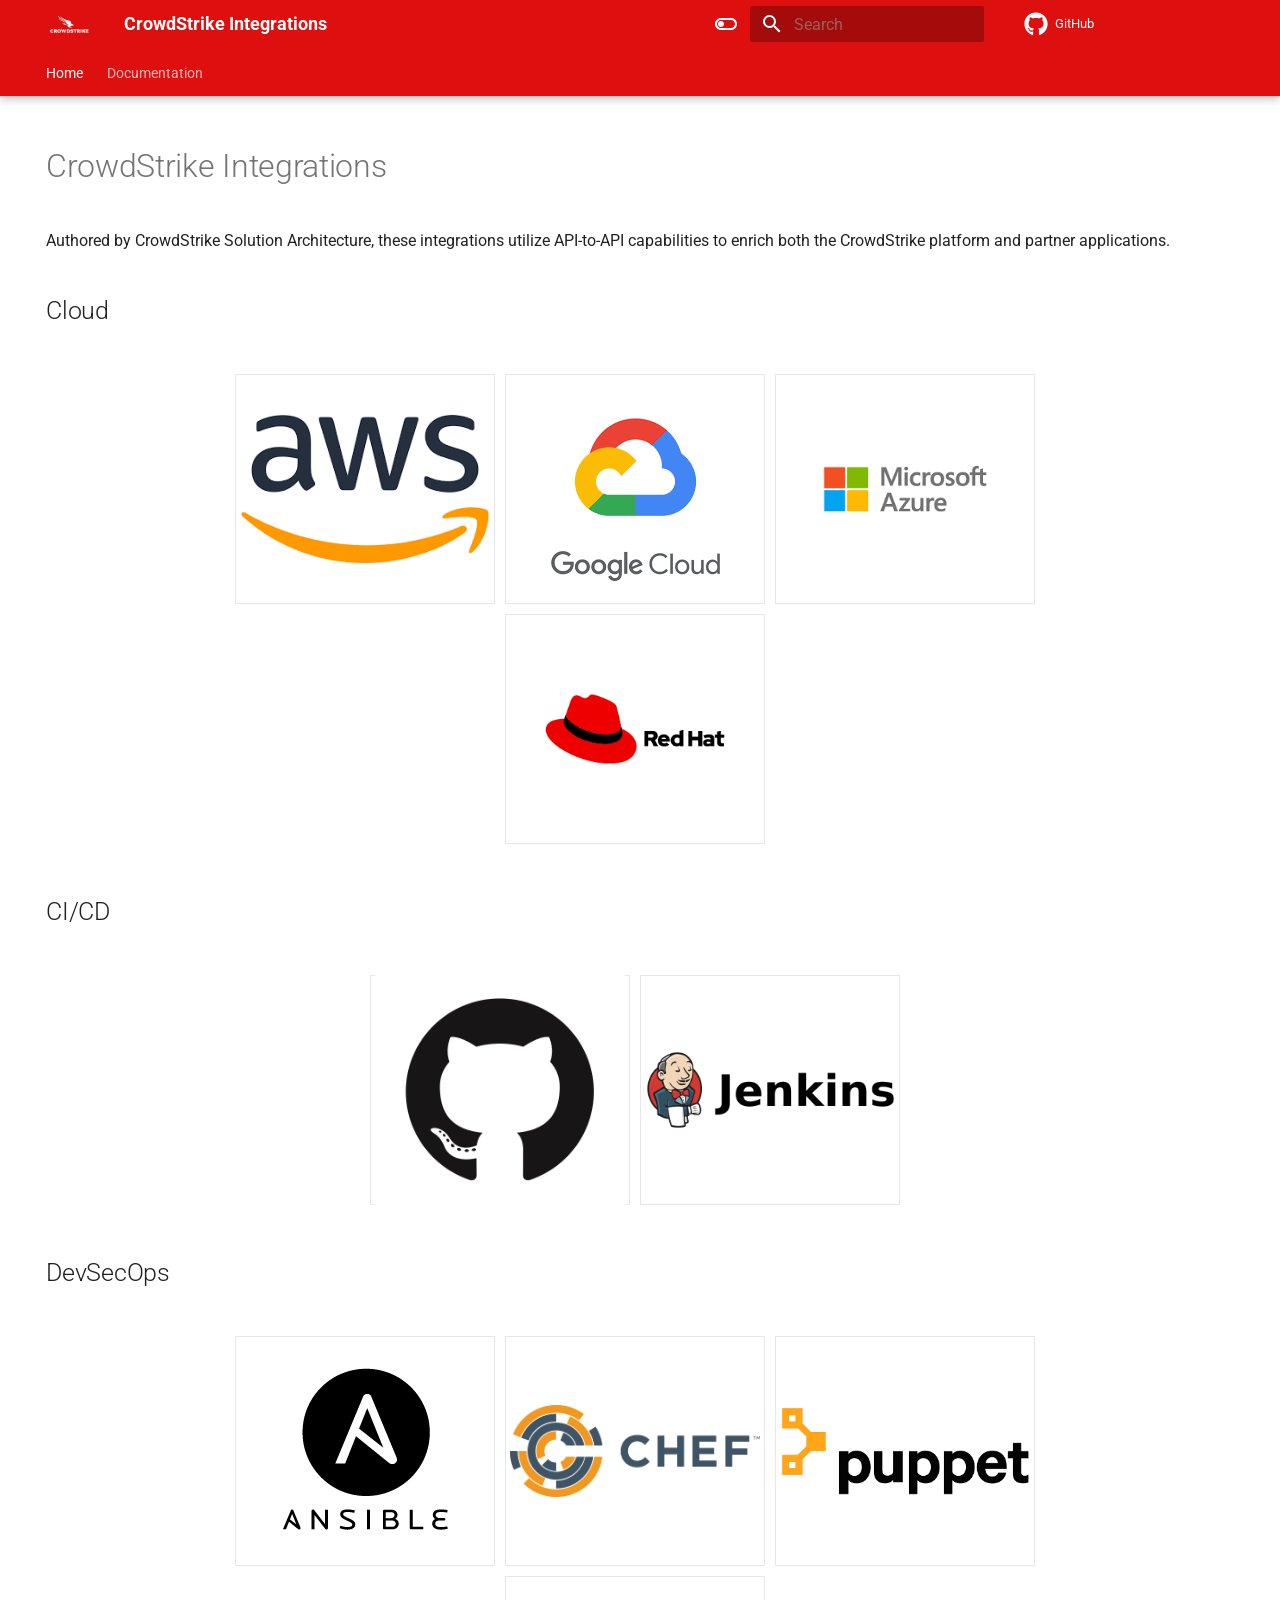
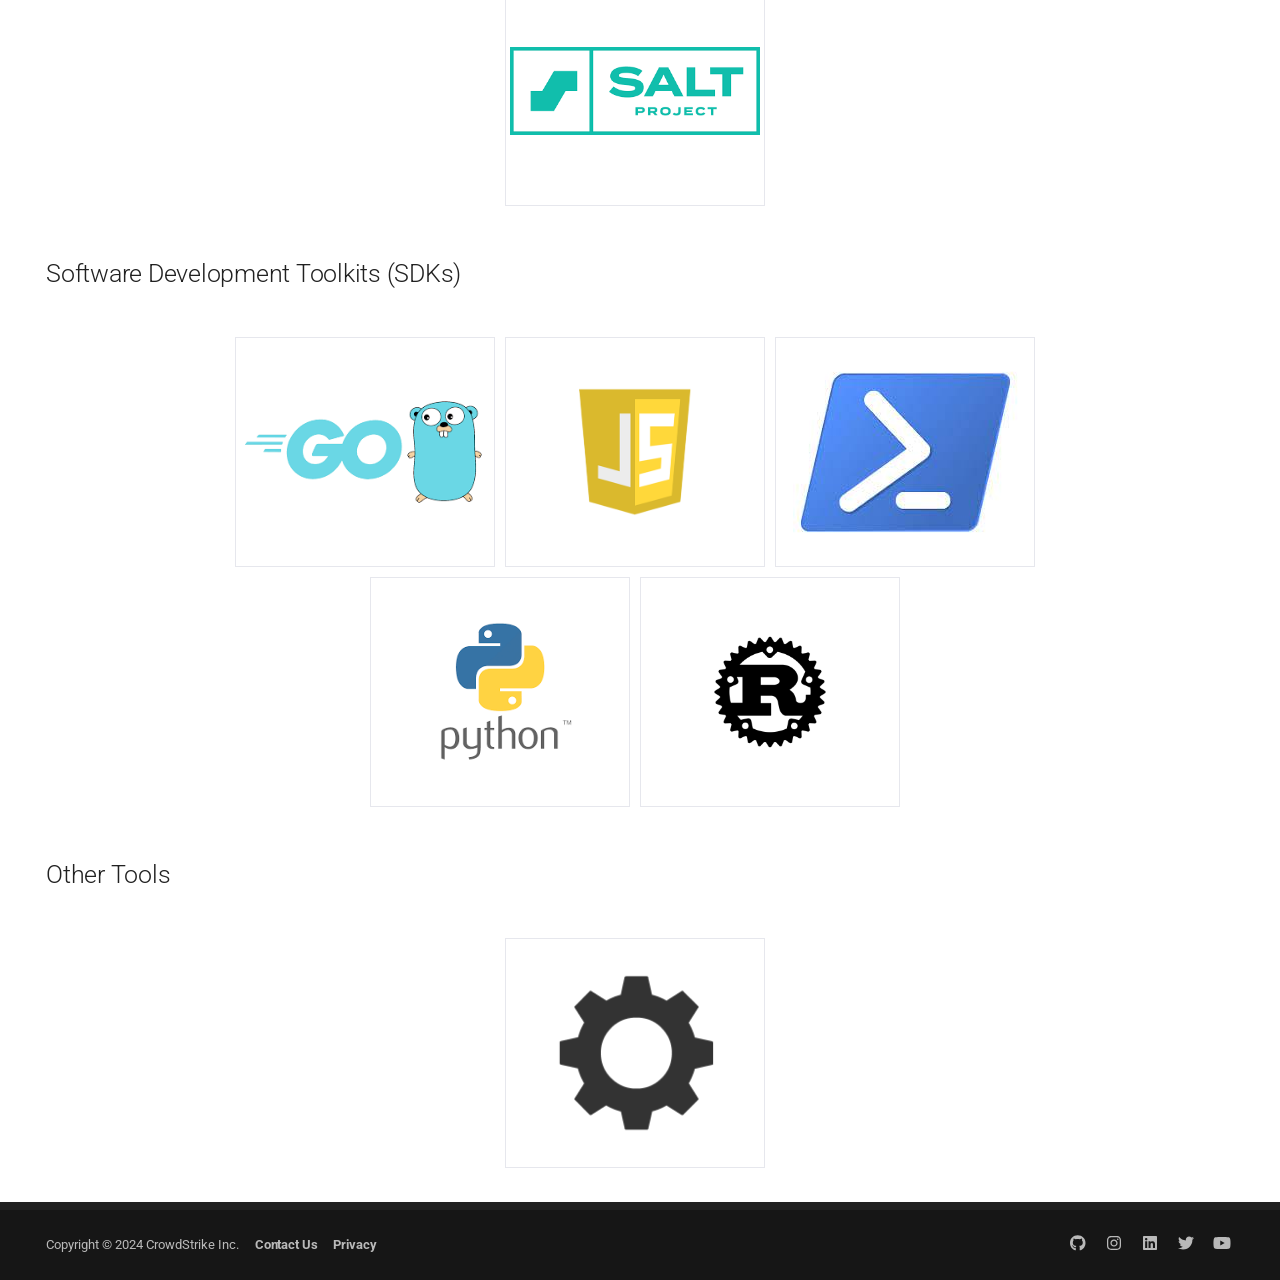
==== commit fc188149: "Deployed 00e412a with MkDocs version: 1.5.3" ====
--- a/index.html
+++ b/index.html
@@ -8,8 +8,13 @@
       
       
       
+      
+      
+        <link rel="next" href="docs/">
+      
+      
       <link rel="icon" href="assets/img/CS_Logos_2020_FullRed.png">
-      <meta name="generator" content="mkdocs-1.3.0, mkdocs-material-8.3.9">
+      <meta name="generator" content="mkdocs-1.5.3, mkdocs-material-9.5.3">
     
     
       
@@ -17,14 +22,17 @@
       
     
     
-      <link rel="stylesheet" href="assets/stylesheets/main.1d29e8d0.min.css">
-      
-        
-        <link rel="stylesheet" href="assets/stylesheets/palette.cbb835fc.min.css">
-        
-      
-      
-    
+      <link rel="stylesheet" href="assets/stylesheets/main.50c56a3b.min.css">
+      
+        
+        <link rel="stylesheet" href="assets/stylesheets/palette.06af60db.min.css">
+      
+      
+
+
+    
+    
+      
     
     
       
@@ -38,10 +46,11 @@
     
       <link rel="stylesheet" href="stylesheets/extra.css">
     
-    <script>__md_scope=new URL(".",location),__md_get=(e,_=localStorage,t=__md_scope)=>JSON.parse(_.getItem(t.pathname+"."+e)),__md_set=(e,_,t=localStorage,a=__md_scope)=>{try{t.setItem(a.pathname+"."+e,JSON.stringify(_))}catch(e){}}</script>
-    
-      
-
+    <script>__md_scope=new URL(".",location),__md_hash=e=>[...e].reduce((e,_)=>(e<<5)-e+_.charCodeAt(0),0),__md_get=(e,_=localStorage,t=__md_scope)=>JSON.parse(_.getItem(t.pathname+"."+e)),__md_set=(e,_,t=localStorage,a=__md_scope)=>{try{t.setItem(a.pathname+"."+e,JSON.stringify(_))}catch(e){}}</script>
+    
+      
+
+    
     
     
   </head>
@@ -54,11 +63,8 @@
     
     
     
-    <body dir="ltr" data-md-color-scheme="default" data-md-color-primary="" data-md-color-accent="">
-  
-    
-    
-      <script>var palette=__md_get("__palette");if(palette&&"object"==typeof palette.color)for(var key of Object.keys(palette.color))document.body.setAttribute("data-md-color-"+key,palette.color[key])</script>
+    <body dir="ltr" data-md-color-scheme="default" data-md-color-primary="indigo" data-md-color-accent="indigo">
+  
     
     <input class="md-toggle" data-md-toggle="drawer" type="checkbox" id="__drawer" autocomplete="off">
     <input class="md-toggle" data-md-toggle="search" type="checkbox" id="__search" autocomplete="off">
@@ -80,7 +86,7 @@
 
   
 
-<header class="md-header md-header--lifted" data-md-component="header">
+<header class="md-header md-header--shadow md-header--lifted" data-md-component="header">
   <nav class="md-header__inner md-grid" aria-label="Header">
     <a href="." title="CrowdStrike Integrations" class="md-header__button md-logo" aria-label="CrowdStrike Integrations" data-md-component="logo">
       
@@ -88,6 +94,7 @@
 
     </a>
     <label class="md-header__button md-icon" for="__drawer">
+      
       <svg xmlns="http://www.w3.org/2000/svg" viewBox="0 0 24 24"><path d="M3 6h18v2H3V6m0 5h18v2H3v-2m0 5h18v2H3v-2Z"/></svg>
     </label>
     <div class="md-header__title" data-md-component="header-title">
@@ -107,31 +114,39 @@
       </div>
     </div>
     
-      <form class="md-header__option" data-md-component="palette">
-        
-          
-          
-          <input class="md-option" data-md-color-media="" data-md-color-scheme="default" data-md-color-primary="" data-md-color-accent=""  aria-label="Switch to dark mode"  type="radio" name="__palette" id="__palette_1">
-          
-            <label class="md-header__button md-icon" title="Switch to dark mode" for="__palette_2" hidden>
-              <svg xmlns="http://www.w3.org/2000/svg" viewBox="0 0 24 24"><path d="M17 6H7c-3.31 0-6 2.69-6 6s2.69 6 6 6h10c3.31 0 6-2.69 6-6s-2.69-6-6-6zm0 10H7c-2.21 0-4-1.79-4-4s1.79-4 4-4h10c2.21 0 4 1.79 4 4s-1.79 4-4 4zM7 9c-1.66 0-3 1.34-3 3s1.34 3 3 3 3-1.34 3-3-1.34-3-3-3z"/></svg>
-            </label>
-          
-        
-          
-          
-          <input class="md-option" data-md-color-media="" data-md-color-scheme="slate" data-md-color-primary="" data-md-color-accent=""  aria-label="Switch to light mode"  type="radio" name="__palette" id="__palette_2">
-          
-            <label class="md-header__button md-icon" title="Switch to light mode" for="__palette_1" hidden>
-              <svg xmlns="http://www.w3.org/2000/svg" viewBox="0 0 24 24"><path d="M17 7H7a5 5 0 0 0-5 5 5 5 0 0 0 5 5h10a5 5 0 0 0 5-5 5 5 0 0 0-5-5m0 8a3 3 0 0 1-3-3 3 3 0 0 1 3-3 3 3 0 0 1 3 3 3 3 0 0 1-3 3Z"/></svg>
-            </label>
-          
-        
-      </form>
+      
+        <form class="md-header__option" data-md-component="palette">
+  
+    
+    
+    
+    <input class="md-option" data-md-color-media="" data-md-color-scheme="default" data-md-color-primary="indigo" data-md-color-accent="indigo"  aria-label="Switch to dark mode"  type="radio" name="__palette" id="__palette_0">
+    
+      <label class="md-header__button md-icon" title="Switch to dark mode" for="__palette_1" hidden>
+        <svg xmlns="http://www.w3.org/2000/svg" viewBox="0 0 24 24"><path d="M17 6H7c-3.31 0-6 2.69-6 6s2.69 6 6 6h10c3.31 0 6-2.69 6-6s-2.69-6-6-6zm0 10H7c-2.21 0-4-1.79-4-4s1.79-4 4-4h10c2.21 0 4 1.79 4 4s-1.79 4-4 4zM7 9c-1.66 0-3 1.34-3 3s1.34 3 3 3 3-1.34 3-3-1.34-3-3-3z"/></svg>
+      </label>
+    
+  
+    
+    
+    
+    <input class="md-option" data-md-color-media="" data-md-color-scheme="slate" data-md-color-primary="indigo" data-md-color-accent="indigo"  aria-label="Switch to light mode"  type="radio" name="__palette" id="__palette_1">
+    
+      <label class="md-header__button md-icon" title="Switch to light mode" for="__palette_0" hidden>
+        <svg xmlns="http://www.w3.org/2000/svg" viewBox="0 0 24 24"><path d="M17 7H7a5 5 0 0 0-5 5 5 5 0 0 0 5 5h10a5 5 0 0 0 5-5 5 5 0 0 0-5-5m0 8a3 3 0 0 1-3-3 3 3 0 0 1 3-3 3 3 0 0 1 3 3 3 3 0 0 1-3 3Z"/></svg>
+      </label>
+    
+  
+</form>
+      
+    
+    
+      <script>var media,input,key,value,palette=__md_get("__palette");if(palette&&palette.color){"(prefers-color-scheme)"===palette.color.media&&(media=matchMedia("(prefers-color-scheme: light)"),input=document.querySelector(media.matches?"[data-md-color-media='(prefers-color-scheme: light)']":"[data-md-color-media='(prefers-color-scheme: dark)']"),palette.color.media=input.getAttribute("data-md-color-media"),palette.color.scheme=input.getAttribute("data-md-color-scheme"),palette.color.primary=input.getAttribute("data-md-color-primary"),palette.color.accent=input.getAttribute("data-md-color-accent"));for([key,value]of Object.entries(palette.color))document.body.setAttribute("data-md-color-"+key,value)}</script>
     
     
     
       <label class="md-header__button md-icon" for="__search">
+        
         <svg xmlns="http://www.w3.org/2000/svg" viewBox="0 0 24 24"><path d="M9.5 3A6.5 6.5 0 0 1 16 9.5c0 1.61-.59 3.09-1.56 4.23l.27.27h.79l5 5-1.5 1.5-5-5v-.79l-.27-.27A6.516 6.516 0 0 1 9.5 16 6.5 6.5 0 0 1 3 9.5 6.5 6.5 0 0 1 9.5 3m0 2C7 5 5 7 5 9.5S7 14 9.5 14 14 12 14 9.5 12 5 9.5 5Z"/></svg>
       </label>
       <div class="md-search" data-md-component="search" role="dialog">
@@ -140,12 +155,15 @@
     <form class="md-search__form" name="search">
       <input type="text" class="md-search__input" name="query" aria-label="Search" placeholder="Search" autocapitalize="off" autocorrect="off" autocomplete="off" spellcheck="false" data-md-component="search-query" required>
       <label class="md-search__icon md-icon" for="__search">
+        
         <svg xmlns="http://www.w3.org/2000/svg" viewBox="0 0 24 24"><path d="M9.5 3A6.5 6.5 0 0 1 16 9.5c0 1.61-.59 3.09-1.56 4.23l.27.27h.79l5 5-1.5 1.5-5-5v-.79l-.27-.27A6.516 6.516 0 0 1 9.5 16 6.5 6.5 0 0 1 3 9.5 6.5 6.5 0 0 1 9.5 3m0 2C7 5 5 7 5 9.5S7 14 9.5 14 14 12 14 9.5 12 5 9.5 5Z"/></svg>
+        
         <svg xmlns="http://www.w3.org/2000/svg" viewBox="0 0 24 24"><path d="M20 11v2H8l5.5 5.5-1.42 1.42L4.16 12l7.92-7.92L13.5 5.5 8 11h12Z"/></svg>
       </label>
       <nav class="md-search__options" aria-label="Search">
         
-        <button type="reset" class="md-search__icon md-icon" aria-label="Clear" tabindex="-1">
+        <button type="reset" class="md-search__icon md-icon" title="Clear" aria-label="Clear" tabindex="-1">
+          
           <svg xmlns="http://www.w3.org/2000/svg" viewBox="0 0 24 24"><path d="M19 6.41 17.59 5 12 10.59 6.41 5 5 6.41 10.59 12 5 17.59 6.41 19 12 13.41 17.59 19 19 17.59 13.41 12 19 6.41Z"/></svg>
         </button>
       </nav>
@@ -157,7 +175,7 @@
           <div class="md-search-result__meta">
             Initializing search
           </div>
-          <ol class="md-search-result__list"></ol>
+          <ol class="md-search-result__list" role="presentation"></ol>
         </div>
       </div>
     </div>
@@ -169,7 +187,7 @@
         <a href="https://github.com/crowdstrike/integrations" title="Go to repository" class="md-source" data-md-component="source">
   <div class="md-source__icon md-icon">
     
-    <svg xmlns="http://www.w3.org/2000/svg" viewBox="0 0 496 512"><!--! Font Awesome Free 6.1.1 by @fontawesome - https://fontawesome.com License - https://fontawesome.com/license/free (Icons: CC BY 4.0, Fonts: SIL OFL 1.1, Code: MIT License) Copyright 2022 Fonticons, Inc.--><path d="M165.9 397.4c0 2-2.3 3.6-5.2 3.6-3.3.3-5.6-1.3-5.6-3.6 0-2 2.3-3.6 5.2-3.6 3-.3 5.6 1.3 5.6 3.6zm-31.1-4.5c-.7 2 1.3 4.3 4.3 4.9 2.6 1 5.6 0 6.2-2s-1.3-4.3-4.3-5.2c-2.6-.7-5.5.3-6.2 2.3zm44.2-1.7c-2.9.7-4.9 2.6-4.6 4.9.3 2 2.9 3.3 5.9 2.6 2.9-.7 4.9-2.6 4.6-4.6-.3-1.9-3-3.2-5.9-2.9zM244.8 8C106.1 8 0 113.3 0 252c0 110.9 69.8 205.8 169.5 239.2 12.8 2.3 17.3-5.6 17.3-12.1 0-6.2-.3-40.4-.3-61.4 0 0-70 15-84.7-29.8 0 0-11.4-29.1-27.8-36.6 0 0-22.9-15.7 1.6-15.4 0 0 24.9 2 38.6 25.8 21.9 38.6 58.6 27.5 72.9 20.9 2.3-16 8.8-27.1 16-33.7-55.9-6.2-112.3-14.3-112.3-110.5 0-27.5 7.6-41.3 23.6-58.9-2.6-6.5-11.1-33.3 2.6-67.9 20.9-6.5 69 27 69 27 20-5.6 41.5-8.5 62.8-8.5s42.8 2.9 62.8 8.5c0 0 48.1-33.6 69-27 13.7 34.7 5.2 61.4 2.6 67.9 16 17.7 25.8 31.5 25.8 58.9 0 96.5-58.9 104.2-114.8 110.5 9.2 7.9 17 22.9 17 46.4 0 33.7-.3 75.4-.3 83.6 0 6.5 4.6 14.4 17.3 12.1C428.2 457.8 496 362.9 496 252 496 113.3 383.5 8 244.8 8zM97.2 352.9c-1.3 1-1 3.3.7 5.2 1.6 1.6 3.9 2.3 5.2 1 1.3-1 1-3.3-.7-5.2-1.6-1.6-3.9-2.3-5.2-1zm-10.8-8.1c-.7 1.3.3 2.9 2.3 3.9 1.6 1 3.6.7 4.3-.7.7-1.3-.3-2.9-2.3-3.9-2-.6-3.6-.3-4.3.7zm32.4 35.6c-1.6 1.3-1 4.3 1.3 6.2 2.3 2.3 5.2 2.6 6.5 1 1.3-1.3.7-4.3-1.3-6.2-2.2-2.3-5.2-2.6-6.5-1zm-11.4-14.7c-1.6 1-1.6 3.6 0 5.9 1.6 2.3 4.3 3.3 5.6 2.3 1.6-1.3 1.6-3.9 0-6.2-1.4-2.3-4-3.3-5.6-2z"/></svg>
+    <svg xmlns="http://www.w3.org/2000/svg" viewBox="0 0 496 512"><!--! Font Awesome Free 6.5.1 by @fontawesome - https://fontawesome.com License - https://fontawesome.com/license/free (Icons: CC BY 4.0, Fonts: SIL OFL 1.1, Code: MIT License) Copyright 2023 Fonticons, Inc.--><path d="M165.9 397.4c0 2-2.3 3.6-5.2 3.6-3.3.3-5.6-1.3-5.6-3.6 0-2 2.3-3.6 5.2-3.6 3-.3 5.6 1.3 5.6 3.6zm-31.1-4.5c-.7 2 1.3 4.3 4.3 4.9 2.6 1 5.6 0 6.2-2s-1.3-4.3-4.3-5.2c-2.6-.7-5.5.3-6.2 2.3zm44.2-1.7c-2.9.7-4.9 2.6-4.6 4.9.3 2 2.9 3.3 5.9 2.6 2.9-.7 4.9-2.6 4.6-4.6-.3-1.9-3-3.2-5.9-2.9zM244.8 8C106.1 8 0 113.3 0 252c0 110.9 69.8 205.8 169.5 239.2 12.8 2.3 17.3-5.6 17.3-12.1 0-6.2-.3-40.4-.3-61.4 0 0-70 15-84.7-29.8 0 0-11.4-29.1-27.8-36.6 0 0-22.9-15.7 1.6-15.4 0 0 24.9 2 38.6 25.8 21.9 38.6 58.6 27.5 72.9 20.9 2.3-16 8.8-27.1 16-33.7-55.9-6.2-112.3-14.3-112.3-110.5 0-27.5 7.6-41.3 23.6-58.9-2.6-6.5-11.1-33.3 2.6-67.9 20.9-6.5 69 27 69 27 20-5.6 41.5-8.5 62.8-8.5s42.8 2.9 62.8 8.5c0 0 48.1-33.6 69-27 13.7 34.7 5.2 61.4 2.6 67.9 16 17.7 25.8 31.5 25.8 58.9 0 96.5-58.9 104.2-114.8 110.5 9.2 7.9 17 22.9 17 46.4 0 33.7-.3 75.4-.3 83.6 0 6.5 4.6 14.4 17.3 12.1C428.2 457.8 496 362.9 496 252 496 113.3 383.5 8 244.8 8zM97.2 352.9c-1.3 1-1 3.3.7 5.2 1.6 1.6 3.9 2.3 5.2 1 1.3-1 1-3.3-.7-5.2-1.6-1.6-3.9-2.3-5.2-1zm-10.8-8.1c-.7 1.3.3 2.9 2.3 3.9 1.6 1 3.6.7 4.3-.7.7-1.3-.3-2.9-2.3-3.9-2-.6-3.6-.3-4.3.7zm32.4 35.6c-1.6 1.3-1 4.3 1.3 6.2 2.3 2.3 5.2 2.6 6.5 1 1.3-1.3.7-4.3-1.3-6.2-2.2-2.3-5.2-2.6-6.5-1zm-11.4-14.7c-1.6 1-1.6 3.6 0 5.9 1.6 2.3 4.3 3.3 5.6 2.3 1.6-1.3 1.6-3.9 0-6.2-1.4-2.3-4-3.3-5.6-2z"/></svg>
   </div>
   <div class="md-source__repository">
     GitHub
@@ -182,7 +200,7 @@
     
       
 <nav class="md-tabs" aria-label="Tabs" data-md-component="tabs">
-  <div class="md-tabs__inner md-grid">
+  <div class="md-grid">
     <ul class="md-tabs__list">
       
         
@@ -190,28 +208,37 @@
   
     
   
-
-
-  <li class="md-tabs__item">
-    <a href="." class="md-tabs__link md-tabs__link--active">
-      Home
-    </a>
-  </li>
-
-      
-        
-  
-  
-
-
-  
-  
-  
-    <li class="md-tabs__item">
-      <a href="docs/" class="md-tabs__link">
-        Documentation
+  
+    <li class="md-tabs__item md-tabs__item--active">
+      <a href="." class="md-tabs__link">
+        
+  
+    
+  
+  Home
+
       </a>
     </li>
+  
+
+      
+        
+  
+  
+  
+    
+    
+      <li class="md-tabs__item">
+        <a href="docs/" class="md-tabs__link">
+          
+  
+    
+  
+  Documentation
+
+        </a>
+      </li>
+    
   
 
       
@@ -239,6 +266,7 @@
                   <div class="md-sidebar__inner">
                     
 
+
   
 
 
@@ -258,7 +286,7 @@
       <a href="https://github.com/crowdstrike/integrations" title="Go to repository" class="md-source" data-md-component="source">
   <div class="md-source__icon md-icon">
     
-    <svg xmlns="http://www.w3.org/2000/svg" viewBox="0 0 496 512"><!--! Font Awesome Free 6.1.1 by @fontawesome - https://fontawesome.com License - https://fontawesome.com/license/free (Icons: CC BY 4.0, Fonts: SIL OFL 1.1, Code: MIT License) Copyright 2022 Fonticons, Inc.--><path d="M165.9 397.4c0 2-2.3 3.6-5.2 3.6-3.3.3-5.6-1.3-5.6-3.6 0-2 2.3-3.6 5.2-3.6 3-.3 5.6 1.3 5.6 3.6zm-31.1-4.5c-.7 2 1.3 4.3 4.3 4.9 2.6 1 5.6 0 6.2-2s-1.3-4.3-4.3-5.2c-2.6-.7-5.5.3-6.2 2.3zm44.2-1.7c-2.9.7-4.9 2.6-4.6 4.9.3 2 2.9 3.3 5.9 2.6 2.9-.7 4.9-2.6 4.6-4.6-.3-1.9-3-3.2-5.9-2.9zM244.8 8C106.1 8 0 113.3 0 252c0 110.9 69.8 205.8 169.5 239.2 12.8 2.3 17.3-5.6 17.3-12.1 0-6.2-.3-40.4-.3-61.4 0 0-70 15-84.7-29.8 0 0-11.4-29.1-27.8-36.6 0 0-22.9-15.7 1.6-15.4 0 0 24.9 2 38.6 25.8 21.9 38.6 58.6 27.5 72.9 20.9 2.3-16 8.8-27.1 16-33.7-55.9-6.2-112.3-14.3-112.3-110.5 0-27.5 7.6-41.3 23.6-58.9-2.6-6.5-11.1-33.3 2.6-67.9 20.9-6.5 69 27 69 27 20-5.6 41.5-8.5 62.8-8.5s42.8 2.9 62.8 8.5c0 0 48.1-33.6 69-27 13.7 34.7 5.2 61.4 2.6 67.9 16 17.7 25.8 31.5 25.8 58.9 0 96.5-58.9 104.2-114.8 110.5 9.2 7.9 17 22.9 17 46.4 0 33.7-.3 75.4-.3 83.6 0 6.5 4.6 14.4 17.3 12.1C428.2 457.8 496 362.9 496 252 496 113.3 383.5 8 244.8 8zM97.2 352.9c-1.3 1-1 3.3.7 5.2 1.6 1.6 3.9 2.3 5.2 1 1.3-1 1-3.3-.7-5.2-1.6-1.6-3.9-2.3-5.2-1zm-10.8-8.1c-.7 1.3.3 2.9 2.3 3.9 1.6 1 3.6.7 4.3-.7.7-1.3-.3-2.9-2.3-3.9-2-.6-3.6-.3-4.3.7zm32.4 35.6c-1.6 1.3-1 4.3 1.3 6.2 2.3 2.3 5.2 2.6 6.5 1 1.3-1.3.7-4.3-1.3-6.2-2.2-2.3-5.2-2.6-6.5-1zm-11.4-14.7c-1.6 1-1.6 3.6 0 5.9 1.6 2.3 4.3 3.3 5.6 2.3 1.6-1.3 1.6-3.9 0-6.2-1.4-2.3-4-3.3-5.6-2z"/></svg>
+    <svg xmlns="http://www.w3.org/2000/svg" viewBox="0 0 496 512"><!--! Font Awesome Free 6.5.1 by @fontawesome - https://fontawesome.com License - https://fontawesome.com/license/free (Icons: CC BY 4.0, Fonts: SIL OFL 1.1, Code: MIT License) Copyright 2023 Fonticons, Inc.--><path d="M165.9 397.4c0 2-2.3 3.6-5.2 3.6-3.3.3-5.6-1.3-5.6-3.6 0-2 2.3-3.6 5.2-3.6 3-.3 5.6 1.3 5.6 3.6zm-31.1-4.5c-.7 2 1.3 4.3 4.3 4.9 2.6 1 5.6 0 6.2-2s-1.3-4.3-4.3-5.2c-2.6-.7-5.5.3-6.2 2.3zm44.2-1.7c-2.9.7-4.9 2.6-4.6 4.9.3 2 2.9 3.3 5.9 2.6 2.9-.7 4.9-2.6 4.6-4.6-.3-1.9-3-3.2-5.9-2.9zM244.8 8C106.1 8 0 113.3 0 252c0 110.9 69.8 205.8 169.5 239.2 12.8 2.3 17.3-5.6 17.3-12.1 0-6.2-.3-40.4-.3-61.4 0 0-70 15-84.7-29.8 0 0-11.4-29.1-27.8-36.6 0 0-22.9-15.7 1.6-15.4 0 0 24.9 2 38.6 25.8 21.9 38.6 58.6 27.5 72.9 20.9 2.3-16 8.8-27.1 16-33.7-55.9-6.2-112.3-14.3-112.3-110.5 0-27.5 7.6-41.3 23.6-58.9-2.6-6.5-11.1-33.3 2.6-67.9 20.9-6.5 69 27 69 27 20-5.6 41.5-8.5 62.8-8.5s42.8 2.9 62.8 8.5c0 0 48.1-33.6 69-27 13.7 34.7 5.2 61.4 2.6 67.9 16 17.7 25.8 31.5 25.8 58.9 0 96.5-58.9 104.2-114.8 110.5 9.2 7.9 17 22.9 17 46.4 0 33.7-.3 75.4-.3 83.6 0 6.5 4.6 14.4 17.3 12.1C428.2 457.8 496 362.9 496 252 496 113.3 383.5 8 244.8 8zM97.2 352.9c-1.3 1-1 3.3.7 5.2 1.6 1.6 3.9 2.3 5.2 1 1.3-1 1-3.3-.7-5.2-1.6-1.6-3.9-2.3-5.2-1zm-10.8-8.1c-.7 1.3.3 2.9 2.3 3.9 1.6 1 3.6.7 4.3-.7.7-1.3-.3-2.9-2.3-3.9-2-.6-3.6-.3-4.3.7zm32.4 35.6c-1.6 1.3-1 4.3 1.3 6.2 2.3 2.3 5.2 2.6 6.5 1 1.3-1.3.7-4.3-1.3-6.2-2.2-2.3-5.2-2.6-6.5-1zm-11.4-14.7c-1.6 1-1.6 3.6 0 5.9 1.6 2.3 4.3 3.3 5.6 2.3 1.6-1.3 1.6-3.9 0-6.2-1.4-2.3-4-3.3-5.6-2z"/></svg>
   </div>
   <div class="md-source__repository">
     GitHub
@@ -270,28 +298,39 @@
     
       
       
-      
-
-  
-  
-    
+  
+  
+    
+  
   
   
     <li class="md-nav__item md-nav__item--active">
       
-      <input class="md-nav__toggle md-toggle" data-md-toggle="toc" type="checkbox" id="__toc">
+      <input class="md-nav__toggle md-toggle" type="checkbox" id="__toc">
       
       
         
       
       
         <label class="md-nav__link md-nav__link--active" for="__toc">
-          Home
+          
+  
+  <span class="md-ellipsis">
+    Home
+  </span>
+  
+
           <span class="md-nav__icon md-icon"></span>
         </label>
       
       <a href="." class="md-nav__link md-nav__link--active">
-        Home
+        
+  
+  <span class="md-ellipsis">
+    Home
+  </span>
+  
+
       </a>
       
         
@@ -311,35 +350,45 @@
       
         <li class="md-nav__item">
   <a href="#cloud" class="md-nav__link">
-    Cloud
+    <span class="md-ellipsis">
+      Cloud
+    </span>
   </a>
   
 </li>
       
         <li class="md-nav__item">
   <a href="#cicd" class="md-nav__link">
-    CI/CD
+    <span class="md-ellipsis">
+      CI/CD
+    </span>
   </a>
   
 </li>
       
         <li class="md-nav__item">
   <a href="#devsecops" class="md-nav__link">
-    DevSecOps
+    <span class="md-ellipsis">
+      DevSecOps
+    </span>
   </a>
   
 </li>
       
         <li class="md-nav__item">
   <a href="#software-development-toolkits-sdks" class="md-nav__link">
-    Software Development Toolkits (SDKs)
+    <span class="md-ellipsis">
+      Software Development Toolkits (SDKs)
+    </span>
   </a>
   
 </li>
       
         <li class="md-nav__item">
   <a href="#other-tools" class="md-nav__link">
-    Other Tools
+    <span class="md-ellipsis">
+      Other Tools
+    </span>
   </a>
   
 </li>
@@ -354,485 +403,632 @@
     
       
       
-      
-
-  
-  
-  
+  
+  
+  
+  
+    
+    
+      
+        
+          
+        
+      
+        
+      
+        
+      
+        
+      
+        
+      
+        
+      
+        
+      
+    
+    
+    
+    
+      
+      
+    
+    <li class="md-nav__item md-nav__item--section md-nav__item--nested">
+      
+        
+        
+        
+        <input class="md-nav__toggle md-toggle " type="checkbox" id="__nav_2" >
+        
+          
+          
+          <div class="md-nav__link md-nav__container">
+            <a href="docs/" class="md-nav__link ">
+              
+  
+  <span class="md-ellipsis">
+    Documentation
+  </span>
+  
+
+            </a>
+            
+              
+              <label class="md-nav__link " for="__nav_2" id="__nav_2_label" tabindex="">
+                <span class="md-nav__icon md-icon"></span>
+              </label>
+            
+          </div>
+        
+        <nav class="md-nav" data-md-level="1" aria-labelledby="__nav_2_label" aria-expanded="false">
+          <label class="md-nav__title" for="__nav_2">
+            <span class="md-nav__icon md-icon"></span>
+            Documentation
+          </label>
+          <ul class="md-nav__list" data-md-scrollfix>
+            
+              
+            
+              
+                
+  
+  
+  
+  
+    
+    
+      
+        
+          
+        
+      
+        
+      
+        
+      
+    
+    
+    
     
     <li class="md-nav__item md-nav__item--nested">
       
-      
-        <input class="md-nav__toggle md-toggle" data-md-toggle="__nav_2" type="checkbox" id="__nav_2" >
-      
-      
-      
-        
-          
-            
-          
-        
-          
-        
-          
-        
-          
-        
-          
-        
-          
-        
-          
-        
-      
-      
-        
-        
-        <div class="md-nav__link md-nav__link--index ">
-          <a href="docs/">Documentation</a>
-          
-            <label for="__nav_2">
-              <span class="md-nav__icon md-icon"></span>
-            </label>
-          
-        </div>
-      
-      <nav class="md-nav" aria-label="Documentation" data-md-level="1">
-        <label class="md-nav__title" for="__nav_2">
-          <span class="md-nav__icon md-icon"></span>
-          Documentation
-        </label>
-        <ul class="md-nav__list" data-md-scrollfix>
-          
-            
-          
-            
-              
-  
-  
-  
+        
+        
+        
+        <input class="md-nav__toggle md-toggle " type="checkbox" id="__nav_2_2" >
+        
+          
+          
+          <div class="md-nav__link md-nav__container">
+            <a href="docs/aws/" class="md-nav__link ">
+              
+  
+  <span class="md-ellipsis">
+    Amazon AWS
+  </span>
+  
+
+            </a>
+            
+              
+              <label class="md-nav__link " for="__nav_2_2" id="__nav_2_2_label" tabindex="0">
+                <span class="md-nav__icon md-icon"></span>
+              </label>
+            
+          </div>
+        
+        <nav class="md-nav" data-md-level="2" aria-labelledby="__nav_2_2_label" aria-expanded="false">
+          <label class="md-nav__title" for="__nav_2_2">
+            <span class="md-nav__icon md-icon"></span>
+            Amazon AWS
+          </label>
+          <ul class="md-nav__list" data-md-scrollfix>
+            
+              
+            
+              
+                
+  
+  
+  
+  
+    
+    
+      
+        
+      
+        
+      
+    
+    
+    
     
     <li class="md-nav__item md-nav__item--nested">
       
-      
-        <input class="md-nav__toggle md-toggle" data-md-toggle="__nav_2_2" type="checkbox" id="__nav_2_2" >
-      
-      
-      
-        
-          
-            
-          
-        
-          
-        
-          
-        
-      
-      
-        
-        
-        <div class="md-nav__link md-nav__link--index ">
-          <a href="docs/aws/">Amazon AWS</a>
-          
-            <label for="__nav_2_2">
-              <span class="md-nav__icon md-icon"></span>
-            </label>
-          
-        </div>
-      
-      <nav class="md-nav" aria-label="Amazon AWS" data-md-level="2">
-        <label class="md-nav__title" for="__nav_2_2">
-          <span class="md-nav__icon md-icon"></span>
-          Amazon AWS
-        </label>
-        <ul class="md-nav__list" data-md-scrollfix>
-          
-            
-          
-            
-              
-  
-  
-  
-    
-    <li class="md-nav__item md-nav__item--nested">
-      
-      
-        <input class="md-nav__toggle md-toggle" data-md-toggle="__nav_2_2_2" type="checkbox" id="__nav_2_2_2" >
-      
-      
-      
-        
-          
-        
-          
-        
-      
-      
-        <label class="md-nav__link" for="__nav_2_2_2">
-          AWS Network Firewall
-          <span class="md-nav__icon md-icon"></span>
-        </label>
-      
-      <nav class="md-nav" aria-label="AWS Network Firewall" data-md-level="3">
-        <label class="md-nav__title" for="__nav_2_2_2">
-          <span class="md-nav__icon md-icon"></span>
-          AWS Network Firewall
-        </label>
-        <ul class="md-nav__list" data-md-scrollfix>
-          
-            
-              
+        
+        
+        
+        <input class="md-nav__toggle md-toggle " type="checkbox" id="__nav_2_2_2" >
+        
+          
+          <label class="md-nav__link" for="__nav_2_2_2" id="__nav_2_2_2_label" tabindex="0">
+            
+  
+  <span class="md-ellipsis">
+    AWS Network Firewall
+  </span>
+  
+
+            <span class="md-nav__icon md-icon"></span>
+          </label>
+        
+        <nav class="md-nav" data-md-level="3" aria-labelledby="__nav_2_2_2_label" aria-expanded="false">
+          <label class="md-nav__title" for="__nav_2_2_2">
+            <span class="md-nav__icon md-icon"></span>
+            AWS Network Firewall
+          </label>
+          <ul class="md-nav__list" data-md-scrollfix>
+            
+              
+                
+  
   
   
   
     <li class="md-nav__item">
       <a href="docs/aws/aws-network-firewall/about/" class="md-nav__link">
-        About AWS Firewall
+        
+  
+  <span class="md-ellipsis">
+    About AWS Firewall
+  </span>
+  
+
       </a>
     </li>
   
 
-            
-          
-            
-              
+              
+            
+              
+                
+  
   
   
   
     <li class="md-nav__item">
       <a href="docs/aws/aws-network-firewall/cs-threat-intel/" class="md-nav__link">
-        Integrating with CrowdStrike Threat Intelligence
+        
+  
+  <span class="md-ellipsis">
+    Integrating with CrowdStrike Threat Intelligence
+  </span>
+  
+
       </a>
     </li>
   
 
-            
-          
-        </ul>
-      </nav>
-    </li>
-  
-
-            
-          
-            
-              
-  
-  
-  
+              
+            
+          </ul>
+        </nav>
+      
+    </li>
+  
+
+              
+            
+              
+                
+  
+  
+  
+  
+    
+    
+      
+        
+          
+        
+      
+    
+    
+    
     
     <li class="md-nav__item md-nav__item--nested">
       
-      
-        <input class="md-nav__toggle md-toggle" data-md-toggle="__nav_2_2_3" type="checkbox" id="__nav_2_2_3" >
-      
-      
-      
-        
-          
-            
-          
-        
-      
-      
-        
-        
-        <div class="md-nav__link md-nav__link--index ">
-          <a href="docs/aws/aws-security-hub/">AWS Security Hub</a>
-          
-        </div>
-      
-      <nav class="md-nav" aria-label="AWS Security Hub" data-md-level="3">
-        <label class="md-nav__title" for="__nav_2_2_3">
-          <span class="md-nav__icon md-icon"></span>
-          AWS Security Hub
-        </label>
-        <ul class="md-nav__list" data-md-scrollfix>
-          
-            
-          
-        </ul>
-      </nav>
-    </li>
-  
-
-            
-          
-        </ul>
-      </nav>
-    </li>
-  
-
-            
-          
-            
-              
-  
-  
-  
+        
+        
+        
+        <input class="md-nav__toggle md-toggle " type="checkbox" id="__nav_2_2_3" >
+        
+          
+          
+          <div class="md-nav__link md-nav__container">
+            <a href="docs/aws/aws-security-hub/" class="md-nav__link ">
+              
+  
+  <span class="md-ellipsis">
+    AWS Security Hub
+  </span>
+  
+
+            </a>
+            
+          </div>
+        
+        <nav class="md-nav" data-md-level="3" aria-labelledby="__nav_2_2_3_label" aria-expanded="false">
+          <label class="md-nav__title" for="__nav_2_2_3">
+            <span class="md-nav__icon md-icon"></span>
+            AWS Security Hub
+          </label>
+          <ul class="md-nav__list" data-md-scrollfix>
+            
+              
+            
+          </ul>
+        </nav>
+      
+    </li>
+  
+
+              
+            
+          </ul>
+        </nav>
+      
+    </li>
+  
+
+              
+            
+              
+                
+  
+  
+  
+  
+    
+    
+      
+        
+          
+        
+      
+    
+    
+    
     
     <li class="md-nav__item md-nav__item--nested">
       
-      
-        <input class="md-nav__toggle md-toggle" data-md-toggle="__nav_2_3" type="checkbox" id="__nav_2_3" >
-      
-      
-      
-        
-          
-            
-          
-        
-      
-      
-        
-        
-        <div class="md-nav__link md-nav__link--index ">
-          <a href="docs/google/">Google Cloud Platform</a>
-          
-        </div>
-      
-      <nav class="md-nav" aria-label="Google Cloud Platform" data-md-level="2">
-        <label class="md-nav__title" for="__nav_2_3">
-          <span class="md-nav__icon md-icon"></span>
-          Google Cloud Platform
-        </label>
-        <ul class="md-nav__list" data-md-scrollfix>
-          
-            
-          
-        </ul>
-      </nav>
-    </li>
-  
-
-            
-          
-            
-              
-  
-  
-  
+        
+        
+        
+        <input class="md-nav__toggle md-toggle " type="checkbox" id="__nav_2_3" >
+        
+          
+          
+          <div class="md-nav__link md-nav__container">
+            <a href="docs/google/" class="md-nav__link ">
+              
+  
+  <span class="md-ellipsis">
+    Google Cloud Platform
+  </span>
+  
+
+            </a>
+            
+          </div>
+        
+        <nav class="md-nav" data-md-level="2" aria-labelledby="__nav_2_3_label" aria-expanded="false">
+          <label class="md-nav__title" for="__nav_2_3">
+            <span class="md-nav__icon md-icon"></span>
+            Google Cloud Platform
+          </label>
+          <ul class="md-nav__list" data-md-scrollfix>
+            
+              
+            
+          </ul>
+        </nav>
+      
+    </li>
+  
+
+              
+            
+              
+                
+  
+  
+  
+  
+    
+    
+      
+        
+          
+        
+      
+    
+    
+    
     
     <li class="md-nav__item md-nav__item--nested">
       
-      
-        <input class="md-nav__toggle md-toggle" data-md-toggle="__nav_2_4" type="checkbox" id="__nav_2_4" >
-      
-      
-      
-        
-          
-            
-          
-        
-      
-      
-        
-        
-        <div class="md-nav__link md-nav__link--index ">
-          <a href="docs/microsoft/">Microsoft Azure</a>
-          
-        </div>
-      
-      <nav class="md-nav" aria-label="Microsoft Azure" data-md-level="2">
-        <label class="md-nav__title" for="__nav_2_4">
-          <span class="md-nav__icon md-icon"></span>
-          Microsoft Azure
-        </label>
-        <ul class="md-nav__list" data-md-scrollfix>
-          
-            
-          
-        </ul>
-      </nav>
-    </li>
-  
-
-            
-          
-            
-              
-  
-  
-  
+        
+        
+        
+        <input class="md-nav__toggle md-toggle " type="checkbox" id="__nav_2_4" >
+        
+          
+          
+          <div class="md-nav__link md-nav__container">
+            <a href="docs/microsoft/" class="md-nav__link ">
+              
+  
+  <span class="md-ellipsis">
+    Microsoft Azure
+  </span>
+  
+
+            </a>
+            
+          </div>
+        
+        <nav class="md-nav" data-md-level="2" aria-labelledby="__nav_2_4_label" aria-expanded="false">
+          <label class="md-nav__title" for="__nav_2_4">
+            <span class="md-nav__icon md-icon"></span>
+            Microsoft Azure
+          </label>
+          <ul class="md-nav__list" data-md-scrollfix>
+            
+              
+            
+          </ul>
+        </nav>
+      
+    </li>
+  
+
+              
+            
+              
+                
+  
+  
+  
+  
+    
+    
+      
+        
+          
+        
+      
+    
+    
+    
     
     <li class="md-nav__item md-nav__item--nested">
       
-      
-        <input class="md-nav__toggle md-toggle" data-md-toggle="__nav_2_5" type="checkbox" id="__nav_2_5" >
-      
-      
-      
-        
-          
-            
-          
-        
-      
-      
-        
-        
-        <div class="md-nav__link md-nav__link--index ">
-          <a href="docs/redhat/">Red Hat</a>
-          
-        </div>
-      
-      <nav class="md-nav" aria-label="Red Hat" data-md-level="2">
-        <label class="md-nav__title" for="__nav_2_5">
-          <span class="md-nav__icon md-icon"></span>
-          Red Hat
-        </label>
-        <ul class="md-nav__list" data-md-scrollfix>
-          
-            
-          
-        </ul>
-      </nav>
-    </li>
-  
-
-            
-          
-            
-              
-  
-  
-  
+        
+        
+        
+        <input class="md-nav__toggle md-toggle " type="checkbox" id="__nav_2_5" >
+        
+          
+          
+          <div class="md-nav__link md-nav__container">
+            <a href="docs/redhat/" class="md-nav__link ">
+              
+  
+  <span class="md-ellipsis">
+    Red Hat
+  </span>
+  
+
+            </a>
+            
+          </div>
+        
+        <nav class="md-nav" data-md-level="2" aria-labelledby="__nav_2_5_label" aria-expanded="false">
+          <label class="md-nav__title" for="__nav_2_5">
+            <span class="md-nav__icon md-icon"></span>
+            Red Hat
+          </label>
+          <ul class="md-nav__list" data-md-scrollfix>
+            
+              
+            
+          </ul>
+        </nav>
+      
+    </li>
+  
+
+              
+            
+              
+                
+  
+  
+  
+  
+    
+    
+      
+        
+          
+        
+      
+        
+      
+    
+    
+    
     
     <li class="md-nav__item md-nav__item--nested">
       
-      
-        <input class="md-nav__toggle md-toggle" data-md-toggle="__nav_2_6" type="checkbox" id="__nav_2_6" >
-      
-      
-      
-        
-          
-            
-          
-        
-          
-        
-      
-      
-        
-        
-        <div class="md-nav__link md-nav__link--index ">
-          <a href="docs/sdk/">SDKs</a>
-          
-            <label for="__nav_2_6">
-              <span class="md-nav__icon md-icon"></span>
-            </label>
-          
-        </div>
-      
-      <nav class="md-nav" aria-label="SDKs" data-md-level="2">
-        <label class="md-nav__title" for="__nav_2_6">
-          <span class="md-nav__icon md-icon"></span>
-          SDKs
-        </label>
-        <ul class="md-nav__list" data-md-scrollfix>
-          
-            
-          
-            
-              
-  
-  
-  
+        
+        
+        
+        <input class="md-nav__toggle md-toggle " type="checkbox" id="__nav_2_6" >
+        
+          
+          
+          <div class="md-nav__link md-nav__container">
+            <a href="docs/sdk/" class="md-nav__link ">
+              
+  
+  <span class="md-ellipsis">
+    SDKs
+  </span>
+  
+
+            </a>
+            
+              
+              <label class="md-nav__link " for="__nav_2_6" id="__nav_2_6_label" tabindex="0">
+                <span class="md-nav__icon md-icon"></span>
+              </label>
+            
+          </div>
+        
+        <nav class="md-nav" data-md-level="2" aria-labelledby="__nav_2_6_label" aria-expanded="false">
+          <label class="md-nav__title" for="__nav_2_6">
+            <span class="md-nav__icon md-icon"></span>
+            SDKs
+          </label>
+          <ul class="md-nav__list" data-md-scrollfix>
+            
+              
+            
+              
+                
+  
+  
+  
+  
+    
+    
+      
+        
+          
+        
+      
+    
+    
+    
     
     <li class="md-nav__item md-nav__item--nested">
       
-      
-        <input class="md-nav__toggle md-toggle" data-md-toggle="__nav_2_6_2" type="checkbox" id="__nav_2_6_2" >
-      
-      
-      
-        
-          
-            
-          
-        
-      
-      
-        
-        
-        <div class="md-nav__link md-nav__link--index ">
-          <a href="docs/sdk/gofalcon/">Gofalcon</a>
-          
-        </div>
-      
-      <nav class="md-nav" aria-label="Gofalcon" data-md-level="3">
-        <label class="md-nav__title" for="__nav_2_6_2">
-          <span class="md-nav__icon md-icon"></span>
-          Gofalcon
-        </label>
-        <ul class="md-nav__list" data-md-scrollfix>
-          
-            
-          
-        </ul>
-      </nav>
-    </li>
-  
-
-            
-          
-        </ul>
-      </nav>
-    </li>
-  
-
-            
-          
-            
-              
-  
-  
-  
+        
+        
+        
+        <input class="md-nav__toggle md-toggle " type="checkbox" id="__nav_2_6_2" >
+        
+          
+          
+          <div class="md-nav__link md-nav__container">
+            <a href="docs/sdk/gofalcon/" class="md-nav__link ">
+              
+  
+  <span class="md-ellipsis">
+    Gofalcon
+  </span>
+  
+
+            </a>
+            
+          </div>
+        
+        <nav class="md-nav" data-md-level="3" aria-labelledby="__nav_2_6_2_label" aria-expanded="false">
+          <label class="md-nav__title" for="__nav_2_6_2">
+            <span class="md-nav__icon md-icon"></span>
+            Gofalcon
+          </label>
+          <ul class="md-nav__list" data-md-scrollfix>
+            
+              
+            
+          </ul>
+        </nav>
+      
+    </li>
+  
+
+              
+            
+          </ul>
+        </nav>
+      
+    </li>
+  
+
+              
+            
+              
+                
+  
+  
+  
+  
+    
+    
+      
+        
+          
+        
+      
+    
+    
+    
     
     <li class="md-nav__item md-nav__item--nested">
       
-      
-        <input class="md-nav__toggle md-toggle" data-md-toggle="__nav_2_7" type="checkbox" id="__nav_2_7" >
-      
-      
-      
-        
-          
-            
-          
-        
-      
-      
-        
-        
-        <div class="md-nav__link md-nav__link--index ">
-          <a href="docs/tools/">Tools</a>
-          
-        </div>
-      
-      <nav class="md-nav" aria-label="Tools" data-md-level="2">
-        <label class="md-nav__title" for="__nav_2_7">
-          <span class="md-nav__icon md-icon"></span>
-          Tools
-        </label>
-        <ul class="md-nav__list" data-md-scrollfix>
-          
-            
-          
-        </ul>
-      </nav>
-    </li>
-  
-
-            
-          
-        </ul>
-      </nav>
+        
+        
+        
+        <input class="md-nav__toggle md-toggle " type="checkbox" id="__nav_2_7" >
+        
+          
+          
+          <div class="md-nav__link md-nav__container">
+            <a href="docs/tools/" class="md-nav__link ">
+              
+  
+  <span class="md-ellipsis">
+    Tools
+  </span>
+  
+
+            </a>
+            
+          </div>
+        
+        <nav class="md-nav" data-md-level="2" aria-labelledby="__nav_2_7_label" aria-expanded="false">
+          <label class="md-nav__title" for="__nav_2_7">
+            <span class="md-nav__icon md-icon"></span>
+            Tools
+          </label>
+          <ul class="md-nav__list" data-md-scrollfix>
+            
+              
+            
+          </ul>
+        </nav>
+      
+    </li>
+  
+
+              
+            
+          </ul>
+        </nav>
+      
     </li>
   
 
@@ -845,19 +1041,14 @@
             
             
           
-          <div class="md-content" data-md-component="content">
-            <article class="md-content__inner md-typeset">
-              
-                
-  <a href="https://github.com/crowdstrike/integrations/edit/main/docs/index.md" title="Edit this page" class="md-content__button md-icon">
-    <svg xmlns="http://www.w3.org/2000/svg" viewBox="0 0 24 24"><path d="M20.71 7.04c.39-.39.39-1.04 0-1.41l-2.34-2.34c-.37-.39-1.02-.39-1.41 0l-1.84 1.83 3.75 3.75M3 17.25V21h3.75L17.81 9.93l-3.75-3.75L3 17.25Z"/></svg>
-  </a>
-
-
-  
-  
-
-
+          
+            <div class="md-content" data-md-component="content">
+              <article class="md-content__inner md-typeset">
+                
+                  
+
+  
+  
 
 
 <h1 id="crowdstrike-integrations">CrowdStrike Integrations<a class="headerlink" href="#crowdstrike-integrations" title="Permanent link">&para;</a></h1>
@@ -930,16 +1121,35 @@
   </a>
 </div>
 
-              
-            </article>
-            
-          </div>
+
+
+
+
+
+
+  
+  
+
+
+
+
+  
+
+
+
+                
+              </article>
+            </div>
+          
+          
+<script>var target=document.getElementById(location.hash.slice(1));target&&target.name&&(target.checked=target.name.startsWith("__tabbed_"))</script>
         </div>
         
-          <a href="#" class="md-top md-icon" data-md-component="top" hidden>
-            <svg xmlns="http://www.w3.org/2000/svg" viewBox="0 0 24 24"><path d="M13 20h-2V8l-5.5 5.5-1.42-1.42L12 4.16l7.92 7.92-1.42 1.42L13 8v12Z"/></svg>
-            Back to top
-          </a>
+          <button type="button" class="md-top md-icon" data-md-component="top" hidden>
+  
+  <svg xmlns="http://www.w3.org/2000/svg" viewBox="0 0 24 24"><path d="M13 20h-2V8l-5.5 5.5-1.42-1.42L12 4.16l7.92 7.92-1.42 1.42L13 8v12Z"/></svg>
+  Back to top
+</button>
         
       </main>
       
@@ -955,7 +1165,7 @@
 	  
         
   
-    <nav class="md-footer__inner md-grid" aria-label="Footer">
+    <nav class="md-footer__inner md-grid" aria-label="footer.title">
       
       
       
@@ -966,7 +1176,7 @@
     <div class="md-footer-meta__inner md-grid">
       <div class="md-copyright">
     <div class="md-copyright__highlight" style="display: inline-block;">
-	    Copyright &copy; 2022 CrowdStrike Inc. 
+	    Copyright &copy; 2024 CrowdStrike Inc. 
     </div>
     <div style="display: inline-block; margin-left: 1em" >
 	    <h4><a href="https://www.crowdstrike.com/contact-us"/>Contact Us</a></h4>
@@ -980,47 +1190,57 @@
   
     
     
+    
+    
       
       
     
     <a href="https://github.com/crowdstrike" target="_blank" rel="noopener" title="github.com" class="md-social__link">
-      <svg xmlns="http://www.w3.org/2000/svg" viewBox="0 0 496 512"><!--! Font Awesome Free 6.1.1 by @fontawesome - https://fontawesome.com License - https://fontawesome.com/license/free (Icons: CC BY 4.0, Fonts: SIL OFL 1.1, Code: MIT License) Copyright 2022 Fonticons, Inc.--><path d="M165.9 397.4c0 2-2.3 3.6-5.2 3.6-3.3.3-5.6-1.3-5.6-3.6 0-2 2.3-3.6 5.2-3.6 3-.3 5.6 1.3 5.6 3.6zm-31.1-4.5c-.7 2 1.3 4.3 4.3 4.9 2.6 1 5.6 0 6.2-2s-1.3-4.3-4.3-5.2c-2.6-.7-5.5.3-6.2 2.3zm44.2-1.7c-2.9.7-4.9 2.6-4.6 4.9.3 2 2.9 3.3 5.9 2.6 2.9-.7 4.9-2.6 4.6-4.6-.3-1.9-3-3.2-5.9-2.9zM244.8 8C106.1 8 0 113.3 0 252c0 110.9 69.8 205.8 169.5 239.2 12.8 2.3 17.3-5.6 17.3-12.1 0-6.2-.3-40.4-.3-61.4 0 0-70 15-84.7-29.8 0 0-11.4-29.1-27.8-36.6 0 0-22.9-15.7 1.6-15.4 0 0 24.9 2 38.6 25.8 21.9 38.6 58.6 27.5 72.9 20.9 2.3-16 8.8-27.1 16-33.7-55.9-6.2-112.3-14.3-112.3-110.5 0-27.5 7.6-41.3 23.6-58.9-2.6-6.5-11.1-33.3 2.6-67.9 20.9-6.5 69 27 69 27 20-5.6 41.5-8.5 62.8-8.5s42.8 2.9 62.8 8.5c0 0 48.1-33.6 69-27 13.7 34.7 5.2 61.4 2.6 67.9 16 17.7 25.8 31.5 25.8 58.9 0 96.5-58.9 104.2-114.8 110.5 9.2 7.9 17 22.9 17 46.4 0 33.7-.3 75.4-.3 83.6 0 6.5 4.6 14.4 17.3 12.1C428.2 457.8 496 362.9 496 252 496 113.3 383.5 8 244.8 8zM97.2 352.9c-1.3 1-1 3.3.7 5.2 1.6 1.6 3.9 2.3 5.2 1 1.3-1 1-3.3-.7-5.2-1.6-1.6-3.9-2.3-5.2-1zm-10.8-8.1c-.7 1.3.3 2.9 2.3 3.9 1.6 1 3.6.7 4.3-.7.7-1.3-.3-2.9-2.3-3.9-2-.6-3.6-.3-4.3.7zm32.4 35.6c-1.6 1.3-1 4.3 1.3 6.2 2.3 2.3 5.2 2.6 6.5 1 1.3-1.3.7-4.3-1.3-6.2-2.2-2.3-5.2-2.6-6.5-1zm-11.4-14.7c-1.6 1-1.6 3.6 0 5.9 1.6 2.3 4.3 3.3 5.6 2.3 1.6-1.3 1.6-3.9 0-6.2-1.4-2.3-4-3.3-5.6-2z"/></svg>
+      <svg xmlns="http://www.w3.org/2000/svg" viewBox="0 0 496 512"><!--! Font Awesome Free 6.5.1 by @fontawesome - https://fontawesome.com License - https://fontawesome.com/license/free (Icons: CC BY 4.0, Fonts: SIL OFL 1.1, Code: MIT License) Copyright 2023 Fonticons, Inc.--><path d="M165.9 397.4c0 2-2.3 3.6-5.2 3.6-3.3.3-5.6-1.3-5.6-3.6 0-2 2.3-3.6 5.2-3.6 3-.3 5.6 1.3 5.6 3.6zm-31.1-4.5c-.7 2 1.3 4.3 4.3 4.9 2.6 1 5.6 0 6.2-2s-1.3-4.3-4.3-5.2c-2.6-.7-5.5.3-6.2 2.3zm44.2-1.7c-2.9.7-4.9 2.6-4.6 4.9.3 2 2.9 3.3 5.9 2.6 2.9-.7 4.9-2.6 4.6-4.6-.3-1.9-3-3.2-5.9-2.9zM244.8 8C106.1 8 0 113.3 0 252c0 110.9 69.8 205.8 169.5 239.2 12.8 2.3 17.3-5.6 17.3-12.1 0-6.2-.3-40.4-.3-61.4 0 0-70 15-84.7-29.8 0 0-11.4-29.1-27.8-36.6 0 0-22.9-15.7 1.6-15.4 0 0 24.9 2 38.6 25.8 21.9 38.6 58.6 27.5 72.9 20.9 2.3-16 8.8-27.1 16-33.7-55.9-6.2-112.3-14.3-112.3-110.5 0-27.5 7.6-41.3 23.6-58.9-2.6-6.5-11.1-33.3 2.6-67.9 20.9-6.5 69 27 69 27 20-5.6 41.5-8.5 62.8-8.5s42.8 2.9 62.8 8.5c0 0 48.1-33.6 69-27 13.7 34.7 5.2 61.4 2.6 67.9 16 17.7 25.8 31.5 25.8 58.9 0 96.5-58.9 104.2-114.8 110.5 9.2 7.9 17 22.9 17 46.4 0 33.7-.3 75.4-.3 83.6 0 6.5 4.6 14.4 17.3 12.1C428.2 457.8 496 362.9 496 252 496 113.3 383.5 8 244.8 8zM97.2 352.9c-1.3 1-1 3.3.7 5.2 1.6 1.6 3.9 2.3 5.2 1 1.3-1 1-3.3-.7-5.2-1.6-1.6-3.9-2.3-5.2-1zm-10.8-8.1c-.7 1.3.3 2.9 2.3 3.9 1.6 1 3.6.7 4.3-.7.7-1.3-.3-2.9-2.3-3.9-2-.6-3.6-.3-4.3.7zm32.4 35.6c-1.6 1.3-1 4.3 1.3 6.2 2.3 2.3 5.2 2.6 6.5 1 1.3-1.3.7-4.3-1.3-6.2-2.2-2.3-5.2-2.6-6.5-1zm-11.4-14.7c-1.6 1-1.6 3.6 0 5.9 1.6 2.3 4.3 3.3 5.6 2.3 1.6-1.3 1.6-3.9 0-6.2-1.4-2.3-4-3.3-5.6-2z"/></svg>
     </a>
   
     
     
+    
+    
       
       
     
     <a href="https://instagram.com/crowdstrike" target="_blank" rel="noopener" title="instagram.com" class="md-social__link">
-      <svg xmlns="http://www.w3.org/2000/svg" viewBox="0 0 448 512"><!--! Font Awesome Free 6.1.1 by @fontawesome - https://fontawesome.com License - https://fontawesome.com/license/free (Icons: CC BY 4.0, Fonts: SIL OFL 1.1, Code: MIT License) Copyright 2022 Fonticons, Inc.--><path d="M224.1 141c-63.6 0-114.9 51.3-114.9 114.9s51.3 114.9 114.9 114.9S339 319.5 339 255.9 287.7 141 224.1 141zm0 189.6c-41.1 0-74.7-33.5-74.7-74.7s33.5-74.7 74.7-74.7 74.7 33.5 74.7 74.7-33.6 74.7-74.7 74.7zm146.4-194.3c0 14.9-12 26.8-26.8 26.8-14.9 0-26.8-12-26.8-26.8s12-26.8 26.8-26.8 26.8 12 26.8 26.8zm76.1 27.2c-1.7-35.9-9.9-67.7-36.2-93.9-26.2-26.2-58-34.4-93.9-36.2-37-2.1-147.9-2.1-184.9 0-35.8 1.7-67.6 9.9-93.9 36.1s-34.4 58-36.2 93.9c-2.1 37-2.1 147.9 0 184.9 1.7 35.9 9.9 67.7 36.2 93.9s58 34.4 93.9 36.2c37 2.1 147.9 2.1 184.9 0 35.9-1.7 67.7-9.9 93.9-36.2 26.2-26.2 34.4-58 36.2-93.9 2.1-37 2.1-147.8 0-184.8zM398.8 388c-7.8 19.6-22.9 34.7-42.6 42.6-29.5 11.7-99.5 9-132.1 9s-102.7 2.6-132.1-9c-19.6-7.8-34.7-22.9-42.6-42.6-11.7-29.5-9-99.5-9-132.1s-2.6-102.7 9-132.1c7.8-19.6 22.9-34.7 42.6-42.6 29.5-11.7 99.5-9 132.1-9s102.7-2.6 132.1 9c19.6 7.8 34.7 22.9 42.6 42.6 11.7 29.5 9 99.5 9 132.1s2.7 102.7-9 132.1z"/></svg>
+      <svg xmlns="http://www.w3.org/2000/svg" viewBox="0 0 448 512"><!--! Font Awesome Free 6.5.1 by @fontawesome - https://fontawesome.com License - https://fontawesome.com/license/free (Icons: CC BY 4.0, Fonts: SIL OFL 1.1, Code: MIT License) Copyright 2023 Fonticons, Inc.--><path d="M224.1 141c-63.6 0-114.9 51.3-114.9 114.9s51.3 114.9 114.9 114.9S339 319.5 339 255.9 287.7 141 224.1 141zm0 189.6c-41.1 0-74.7-33.5-74.7-74.7s33.5-74.7 74.7-74.7 74.7 33.5 74.7 74.7-33.6 74.7-74.7 74.7zm146.4-194.3c0 14.9-12 26.8-26.8 26.8-14.9 0-26.8-12-26.8-26.8s12-26.8 26.8-26.8 26.8 12 26.8 26.8zm76.1 27.2c-1.7-35.9-9.9-67.7-36.2-93.9-26.2-26.2-58-34.4-93.9-36.2-37-2.1-147.9-2.1-184.9 0-35.8 1.7-67.6 9.9-93.9 36.1s-34.4 58-36.2 93.9c-2.1 37-2.1 147.9 0 184.9 1.7 35.9 9.9 67.7 36.2 93.9s58 34.4 93.9 36.2c37 2.1 147.9 2.1 184.9 0 35.9-1.7 67.7-9.9 93.9-36.2 26.2-26.2 34.4-58 36.2-93.9 2.1-37 2.1-147.8 0-184.8zM398.8 388c-7.8 19.6-22.9 34.7-42.6 42.6-29.5 11.7-99.5 9-132.1 9s-102.7 2.6-132.1-9c-19.6-7.8-34.7-22.9-42.6-42.6-11.7-29.5-9-99.5-9-132.1s-2.6-102.7 9-132.1c7.8-19.6 22.9-34.7 42.6-42.6 29.5-11.7 99.5-9 132.1-9s102.7-2.6 132.1 9c19.6 7.8 34.7 22.9 42.6 42.6 11.7 29.5 9 99.5 9 132.1s2.7 102.7-9 132.1z"/></svg>
     </a>
   
     
     
+    
+    
       
       
     
     <a href="https://linkedin.com/company/crowdstrike" target="_blank" rel="noopener" title="linkedin.com" class="md-social__link">
-      <svg xmlns="http://www.w3.org/2000/svg" viewBox="0 0 448 512"><!--! Font Awesome Free 6.1.1 by @fontawesome - https://fontawesome.com License - https://fontawesome.com/license/free (Icons: CC BY 4.0, Fonts: SIL OFL 1.1, Code: MIT License) Copyright 2022 Fonticons, Inc.--><path d="M416 32H31.9C14.3 32 0 46.5 0 64.3v383.4C0 465.5 14.3 480 31.9 480H416c17.6 0 32-14.5 32-32.3V64.3c0-17.8-14.4-32.3-32-32.3zM135.4 416H69V202.2h66.5V416zm-33.2-243c-21.3 0-38.5-17.3-38.5-38.5S80.9 96 102.2 96c21.2 0 38.5 17.3 38.5 38.5 0 21.3-17.2 38.5-38.5 38.5zm282.1 243h-66.4V312c0-24.8-.5-56.7-34.5-56.7-34.6 0-39.9 27-39.9 54.9V416h-66.4V202.2h63.7v29.2h.9c8.9-16.8 30.6-34.5 62.9-34.5 67.2 0 79.7 44.3 79.7 101.9V416z"/></svg>
+      <svg xmlns="http://www.w3.org/2000/svg" viewBox="0 0 448 512"><!--! Font Awesome Free 6.5.1 by @fontawesome - https://fontawesome.com License - https://fontawesome.com/license/free (Icons: CC BY 4.0, Fonts: SIL OFL 1.1, Code: MIT License) Copyright 2023 Fonticons, Inc.--><path d="M416 32H31.9C14.3 32 0 46.5 0 64.3v383.4C0 465.5 14.3 480 31.9 480H416c17.6 0 32-14.5 32-32.3V64.3c0-17.8-14.4-32.3-32-32.3zM135.4 416H69V202.2h66.5V416zm-33.2-243c-21.3 0-38.5-17.3-38.5-38.5S80.9 96 102.2 96c21.2 0 38.5 17.3 38.5 38.5 0 21.3-17.2 38.5-38.5 38.5zm282.1 243h-66.4V312c0-24.8-.5-56.7-34.5-56.7-34.6 0-39.9 27-39.9 54.9V416h-66.4V202.2h63.7v29.2h.9c8.9-16.8 30.6-34.5 62.9-34.5 67.2 0 79.7 44.3 79.7 101.9V416z"/></svg>
     </a>
   
     
     
+    
+    
       
       
     
     <a href="https://twitter.com/crowdstrike" target="_blank" rel="noopener" title="twitter.com" class="md-social__link">
-      <svg xmlns="http://www.w3.org/2000/svg" viewBox="0 0 512 512"><!--! Font Awesome Free 6.1.1 by @fontawesome - https://fontawesome.com License - https://fontawesome.com/license/free (Icons: CC BY 4.0, Fonts: SIL OFL 1.1, Code: MIT License) Copyright 2022 Fonticons, Inc.--><path d="M459.37 151.716c.325 4.548.325 9.097.325 13.645 0 138.72-105.583 298.558-298.558 298.558-59.452 0-114.68-17.219-161.137-47.106 8.447.974 16.568 1.299 25.34 1.299 49.055 0 94.213-16.568 130.274-44.832-46.132-.975-84.792-31.188-98.112-72.772 6.498.974 12.995 1.624 19.818 1.624 9.421 0 18.843-1.3 27.614-3.573-48.081-9.747-84.143-51.98-84.143-102.985v-1.299c13.969 7.797 30.214 12.67 47.431 13.319-28.264-18.843-46.781-51.005-46.781-87.391 0-19.492 5.197-37.36 14.294-52.954 51.655 63.675 129.3 105.258 216.365 109.807-1.624-7.797-2.599-15.918-2.599-24.04 0-57.828 46.782-104.934 104.934-104.934 30.213 0 57.502 12.67 76.67 33.137 23.715-4.548 46.456-13.32 66.599-25.34-7.798 24.366-24.366 44.833-46.132 57.827 21.117-2.273 41.584-8.122 60.426-16.243-14.292 20.791-32.161 39.308-52.628 54.253z"/></svg>
+      <svg xmlns="http://www.w3.org/2000/svg" viewBox="0 0 512 512"><!--! Font Awesome Free 6.5.1 by @fontawesome - https://fontawesome.com License - https://fontawesome.com/license/free (Icons: CC BY 4.0, Fonts: SIL OFL 1.1, Code: MIT License) Copyright 2023 Fonticons, Inc.--><path d="M459.37 151.716c.325 4.548.325 9.097.325 13.645 0 138.72-105.583 298.558-298.558 298.558-59.452 0-114.68-17.219-161.137-47.106 8.447.974 16.568 1.299 25.34 1.299 49.055 0 94.213-16.568 130.274-44.832-46.132-.975-84.792-31.188-98.112-72.772 6.498.974 12.995 1.624 19.818 1.624 9.421 0 18.843-1.3 27.614-3.573-48.081-9.747-84.143-51.98-84.143-102.985v-1.299c13.969 7.797 30.214 12.67 47.431 13.319-28.264-18.843-46.781-51.005-46.781-87.391 0-19.492 5.197-37.36 14.294-52.954 51.655 63.675 129.3 105.258 216.365 109.807-1.624-7.797-2.599-15.918-2.599-24.04 0-57.828 46.782-104.934 104.934-104.934 30.213 0 57.502 12.67 76.67 33.137 23.715-4.548 46.456-13.32 66.599-25.34-7.798 24.366-24.366 44.833-46.132 57.827 21.117-2.273 41.584-8.122 60.426-16.243-14.292 20.791-32.161 39.308-52.628 54.253z"/></svg>
     </a>
   
     
     
+    
+    
       
       
     
     <a href="https://www.youtube.com/channel/UCsRdY9CtEVWTNO4ulwfzqVA" target="_blank" rel="noopener" title="www.youtube.com" class="md-social__link">
-      <svg xmlns="http://www.w3.org/2000/svg" viewBox="0 0 576 512"><!--! Font Awesome Free 6.1.1 by @fontawesome - https://fontawesome.com License - https://fontawesome.com/license/free (Icons: CC BY 4.0, Fonts: SIL OFL 1.1, Code: MIT License) Copyright 2022 Fonticons, Inc.--><path d="M549.655 124.083c-6.281-23.65-24.787-42.276-48.284-48.597C458.781 64 288 64 288 64S117.22 64 74.629 75.486c-23.497 6.322-42.003 24.947-48.284 48.597-11.412 42.867-11.412 132.305-11.412 132.305s0 89.438 11.412 132.305c6.281 23.65 24.787 41.5 48.284 47.821C117.22 448 288 448 288 448s170.78 0 213.371-11.486c23.497-6.321 42.003-24.171 48.284-47.821 11.412-42.867 11.412-132.305 11.412-132.305s0-89.438-11.412-132.305zm-317.51 213.508V175.185l142.739 81.205-142.739 81.201z"/></svg>
+      <svg xmlns="http://www.w3.org/2000/svg" viewBox="0 0 576 512"><!--! Font Awesome Free 6.5.1 by @fontawesome - https://fontawesome.com License - https://fontawesome.com/license/free (Icons: CC BY 4.0, Fonts: SIL OFL 1.1, Code: MIT License) Copyright 2023 Fonticons, Inc.--><path d="M549.655 124.083c-6.281-23.65-24.787-42.276-48.284-48.597C458.781 64 288 64 288 64S117.22 64 74.629 75.486c-23.497 6.322-42.003 24.947-48.284 48.597-11.412 42.867-11.412 132.305-11.412 132.305s0 89.438 11.412 132.305c6.281 23.65 24.787 41.5 48.284 47.821C117.22 448 288 448 288 448s170.78 0 213.371-11.486c23.497-6.321 42.003-24.171 48.284-47.821 11.412-42.867 11.412-132.305 11.412-132.305s0-89.438-11.412-132.305zm-317.51 213.508V175.185l142.739 81.205-142.739 81.201z"/></svg>
     </a>
   
 </div>
@@ -1033,10 +1253,12 @@
     <div class="md-dialog" data-md-component="dialog">
       <div class="md-dialog__inner md-typeset"></div>
     </div>
-    <script id="__config" type="application/json">{"base": ".", "features": ["navigation.tabs", "navigation.indexes", "navigation.instant", "navigation.top", "navigation.tabs.sticky", "toc.integrate", "toc.follow"], "search": "assets/javascripts/workers/search.b97dbffb.min.js", "translations": {"clipboard.copied": "Copied to clipboard", "clipboard.copy": "Copy to clipboard", "search.config.lang": "en", "search.config.pipeline": "trimmer, stopWordFilter", "search.config.separator": "[\\s\\-]+", "search.placeholder": "Search", "search.result.more.one": "1 more on this page", "search.result.more.other": "# more on this page", "search.result.none": "No matching documents", "search.result.one": "1 matching document", "search.result.other": "# matching documents", "search.result.placeholder": "Type to start searching", "search.result.term.missing": "Missing", "select.version.title": "Select version"}}</script>
-    
-    
-      <script src="assets/javascripts/bundle.6c7ad80a.min.js"></script>
+    
+    
+    <script id="__config" type="application/json">{"base": ".", "features": ["navigation.tabs", "navigation.indexes", "navigation.instant", "navigation.top", "navigation.tabs.sticky", "toc.integrate", "toc.follow"], "search": "assets/javascripts/workers/search.f886a092.min.js", "translations": {"clipboard.copied": "Copied to clipboard", "clipboard.copy": "Copy to clipboard", "search.result.more.one": "1 more on this page", "search.result.more.other": "# more on this page", "search.result.none": "No matching documents", "search.result.one": "1 matching document", "search.result.other": "# matching documents", "search.result.placeholder": "Type to start searching", "search.result.term.missing": "Missing", "select.version": "Select version"}}</script>
+    
+    
+      <script src="assets/javascripts/bundle.d7c377c4.min.js"></script>
       
     
   </body>
--- a/assets/stylesheets/main.50c56a3b.min.css
+++ b/assets/stylesheets/main.50c56a3b.min.css
@@ -0,0 +1 @@
+@charset "UTF-8";html{-webkit-text-size-adjust:none;-moz-text-size-adjust:none;text-size-adjust:none;box-sizing:border-box}*,:after,:before{box-sizing:inherit}@media (prefers-reduced-motion){*,:after,:before{transition:none!important}}body{margin:0}a,button,input,label{-webkit-tap-highlight-color:transparent}a{color:inherit;text-decoration:none}hr{border:0;box-sizing:initial;display:block;height:.05rem;overflow:visible;padding:0}small{font-size:80%}sub,sup{line-height:1em}img{border-style:none}table{border-collapse:initial;border-spacing:0}td,th{font-weight:400;vertical-align:top}button{background:#0000;border:0;font-family:inherit;font-size:inherit;margin:0;padding:0}input{border:0;outline:none}:root{--md-primary-fg-color:#4051b5;--md-primary-fg-color--light:#5d6cc0;--md-primary-fg-color--dark:#303fa1;--md-primary-bg-color:#fff;--md-primary-bg-color--light:#ffffffb3;--md-accent-fg-color:#526cfe;--md-accent-fg-color--transparent:#526cfe1a;--md-accent-bg-color:#fff;--md-accent-bg-color--light:#ffffffb3}[data-md-color-scheme=default]{color-scheme:light}[data-md-color-scheme=default] img[src$="#gh-dark-mode-only"],[data-md-color-scheme=default] img[src$="#only-dark"]{display:none}:root,[data-md-color-scheme=default]{--md-hue:225deg;--md-default-fg-color:#000000de;--md-default-fg-color--light:#0000008a;--md-default-fg-color--lighter:#00000052;--md-default-fg-color--lightest:#00000012;--md-default-bg-color:#fff;--md-default-bg-color--light:#ffffffb3;--md-default-bg-color--lighter:#ffffff4d;--md-default-bg-color--lightest:#ffffff1f;--md-code-fg-color:#36464e;--md-code-bg-color:#f5f5f5;--md-code-hl-color:#4287ff;--md-code-hl-color--light:#4287ff1a;--md-code-hl-number-color:#d52a2a;--md-code-hl-special-color:#db1457;--md-code-hl-function-color:#a846b9;--md-code-hl-constant-color:#6e59d9;--md-code-hl-keyword-color:#3f6ec6;--md-code-hl-string-color:#1c7d4d;--md-code-hl-name-color:var(--md-code-fg-color);--md-code-hl-operator-color:var(--md-default-fg-color--light);--md-code-hl-punctuation-color:var(--md-default-fg-color--light);--md-code-hl-comment-color:var(--md-default-fg-color--light);--md-code-hl-generic-color:var(--md-default-fg-color--light);--md-code-hl-variable-color:var(--md-default-fg-color--light);--md-typeset-color:var(--md-default-fg-color);--md-typeset-a-color:var(--md-primary-fg-color);--md-typeset-del-color:#f5503d26;--md-typeset-ins-color:#0bd57026;--md-typeset-kbd-color:#fafafa;--md-typeset-kbd-accent-color:#fff;--md-typeset-kbd-border-color:#b8b8b8;--md-typeset-mark-color:#ffff0080;--md-typeset-table-color:#0000001f;--md-typeset-table-color--light:rgba(0,0,0,.035);--md-admonition-fg-color:var(--md-default-fg-color);--md-admonition-bg-color:var(--md-default-bg-color);--md-warning-fg-color:#000000de;--md-warning-bg-color:#ff9;--md-footer-fg-color:#fff;--md-footer-fg-color--light:#ffffffb3;--md-footer-fg-color--lighter:#ffffff73;--md-footer-bg-color:#000000de;--md-footer-bg-color--dark:#00000052;--md-shadow-z1:0 0.2rem 0.5rem #0000000d,0 0 0.05rem #0000001a;--md-shadow-z2:0 0.2rem 0.5rem #0000001a,0 0 0.05rem #00000040;--md-shadow-z3:0 0.2rem 0.5rem #0003,0 0 0.05rem #00000059}.md-icon svg{fill:currentcolor;display:block;height:1.2rem;width:1.2rem}body{-webkit-font-smoothing:antialiased;-moz-osx-font-smoothing:grayscale;--md-text-font-family:var(--md-text-font,_),-apple-system,BlinkMacSystemFont,Helvetica,Arial,sans-serif;--md-code-font-family:var(--md-code-font,_),SFMono-Regular,Consolas,Menlo,monospace}aside,body,input{font-feature-settings:"kern","liga";color:var(--md-typeset-color);font-family:var(--md-text-font-family)}code,kbd,pre{font-feature-settings:"kern";font-family:var(--md-code-font-family)}:root{--md-typeset-table-sort-icon:url('data:image/svg+xml;charset=utf-8,<svg xmlns="http://www.w3.org/2000/svg" viewBox="0 0 24 24"><path d="m18 21-4-4h3V7h-3l4-4 4 4h-3v10h3M2 19v-2h10v2M2 13v-2h7v2M2 7V5h4v2H2Z"/></svg>');--md-typeset-table-sort-icon--asc:url('data:image/svg+xml;charset=utf-8,<svg xmlns="http://www.w3.org/2000/svg" viewBox="0 0 24 24"><path d="M19 17h3l-4 4-4-4h3V3h2M2 17h10v2H2M6 5v2H2V5m0 6h7v2H2v-2Z"/></svg>');--md-typeset-table-sort-icon--desc:url('data:image/svg+xml;charset=utf-8,<svg xmlns="http://www.w3.org/2000/svg" viewBox="0 0 24 24"><path d="M19 7h3l-4-4-4 4h3v14h2M2 17h10v2H2M6 5v2H2V5m0 6h7v2H2v-2Z"/></svg>')}.md-typeset{-webkit-print-color-adjust:exact;color-adjust:exact;font-size:.8rem;line-height:1.6}@media print{.md-typeset{font-size:.68rem}}.md-typeset blockquote,.md-typeset dl,.md-typeset figure,.md-typeset ol,.md-typeset pre,.md-typeset ul{margin-bottom:1em;margin-top:1em}.md-typeset h1{color:var(--md-default-fg-color--light);font-size:2em;line-height:1.3;margin:0 0 1.25em}.md-typeset h1,.md-typeset h2{font-weight:300;letter-spacing:-.01em}.md-typeset h2{font-size:1.5625em;line-height:1.4;margin:1.6em 0 .64em}.md-typeset h3{font-size:1.25em;font-weight:400;letter-spacing:-.01em;line-height:1.5;margin:1.6em 0 .8em}.md-typeset h2+h3{margin-top:.8em}.md-typeset h4{font-weight:700;letter-spacing:-.01em;margin:1em 0}.md-typeset h5,.md-typeset h6{color:var(--md-default-fg-color--light);font-size:.8em;font-weight:700;letter-spacing:-.01em;margin:1.25em 0}.md-typeset h5{text-transform:uppercase}.md-typeset hr{border-bottom:.05rem solid var(--md-default-fg-color--lightest);display:flow-root;margin:1.5em 0}.md-typeset a{color:var(--md-typeset-a-color);word-break:break-word}.md-typeset a,.md-typeset a:before{transition:color 125ms}.md-typeset a:focus,.md-typeset a:hover{color:var(--md-accent-fg-color)}.md-typeset a:focus code,.md-typeset a:hover code{background-color:var(--md-accent-fg-color--transparent)}.md-typeset a code{color:currentcolor;transition:background-color 125ms}.md-typeset a.focus-visible{outline-color:var(--md-accent-fg-color);outline-offset:.2rem}.md-typeset code,.md-typeset kbd,.md-typeset pre{color:var(--md-code-fg-color);direction:ltr;font-variant-ligatures:none}@media print{.md-typeset code,.md-typeset kbd,.md-typeset pre{white-space:pre-wrap}}.md-typeset code{background-color:var(--md-code-bg-color);border-radius:.1rem;-webkit-box-decoration-break:clone;box-decoration-break:clone;font-size:.85em;padding:0 .2941176471em;word-break:break-word}.md-typeset code:not(.focus-visible){-webkit-tap-highlight-color:transparent;outline:none}.md-typeset pre{display:flow-root;line-height:1.4;position:relative}.md-typeset pre>code{-webkit-box-decoration-break:slice;box-decoration-break:slice;box-shadow:none;display:block;margin:0;outline-color:var(--md-accent-fg-color);overflow:auto;padding:.7720588235em 1.1764705882em;scrollbar-color:var(--md-default-fg-color--lighter) #0000;scrollbar-width:thin;touch-action:auto;word-break:normal}.md-typeset pre>code:hover{scrollbar-color:var(--md-accent-fg-color) #0000}.md-typeset pre>code::-webkit-scrollbar{height:.2rem;width:.2rem}.md-typeset pre>code::-webkit-scrollbar-thumb{background-color:var(--md-default-fg-color--lighter)}.md-typeset pre>code::-webkit-scrollbar-thumb:hover{background-color:var(--md-accent-fg-color)}.md-typeset kbd{background-color:var(--md-typeset-kbd-color);border-radius:.1rem;box-shadow:0 .1rem 0 .05rem var(--md-typeset-kbd-border-color),0 .1rem 0 var(--md-typeset-kbd-border-color),0 -.1rem .2rem var(--md-typeset-kbd-accent-color) inset;color:var(--md-default-fg-color);display:inline-block;font-size:.75em;padding:0 .6666666667em;vertical-align:text-top;word-break:break-word}.md-typeset mark{background-color:var(--md-typeset-mark-color);-webkit-box-decoration-break:clone;box-decoration-break:clone;color:inherit;word-break:break-word}.md-typeset abbr{border-bottom:.05rem dotted var(--md-default-fg-color--light);cursor:help;text-decoration:none}.md-typeset small{opacity:.75}[dir=ltr] .md-typeset sub,[dir=ltr] .md-typeset sup{margin-left:.078125em}[dir=rtl] .md-typeset sub,[dir=rtl] .md-typeset sup{margin-right:.078125em}[dir=ltr] .md-typeset blockquote{padding-left:.6rem}[dir=rtl] .md-typeset blockquote{padding-right:.6rem}[dir=ltr] .md-typeset blockquote{border-left:.2rem solid var(--md-default-fg-color--lighter)}[dir=rtl] .md-typeset blockquote{border-right:.2rem solid var(--md-default-fg-color--lighter)}.md-typeset blockquote{color:var(--md-default-fg-color--light);margin-left:0;margin-right:0}.md-typeset ul{list-style-type:disc}[dir=ltr] .md-typeset ol,[dir=ltr] .md-typeset ul{margin-left:.625em}[dir=rtl] .md-typeset ol,[dir=rtl] .md-typeset ul{margin-right:.625em}.md-typeset ol,.md-typeset ul{padding:0}.md-typeset ol:not([hidden]),.md-typeset ul:not([hidden]){display:flow-root}.md-typeset ol ol,.md-typeset ul ol{list-style-type:lower-alpha}.md-typeset ol ol ol,.md-typeset ul ol ol{list-style-type:lower-roman}[dir=ltr] .md-typeset ol li,[dir=ltr] .md-typeset ul li{margin-left:1.25em}[dir=rtl] .md-typeset ol li,[dir=rtl] .md-typeset ul li{margin-right:1.25em}.md-typeset ol li,.md-typeset ul li{margin-bottom:.5em}.md-typeset ol li blockquote,.md-typeset ol li p,.md-typeset ul li blockquote,.md-typeset ul li p{margin:.5em 0}.md-typeset ol li:last-child,.md-typeset ul li:last-child{margin-bottom:0}[dir=ltr] .md-typeset ol li ol,[dir=ltr] .md-typeset ol li ul,[dir=ltr] .md-typeset ul li ol,[dir=ltr] .md-typeset ul li ul{margin-left:.625em}[dir=rtl] .md-typeset ol li ol,[dir=rtl] .md-typeset ol li ul,[dir=rtl] .md-typeset ul li ol,[dir=rtl] .md-typeset ul li ul{margin-right:.625em}.md-typeset ol li ol,.md-typeset ol li ul,.md-typeset ul li ol,.md-typeset ul li ul{margin-bottom:.5em;margin-top:.5em}[dir=ltr] .md-typeset dd{margin-left:1.875em}[dir=rtl] .md-typeset dd{margin-right:1.875em}.md-typeset dd{margin-bottom:1.5em;margin-top:1em}.md-typeset img,.md-typeset svg,.md-typeset video{height:auto;max-width:100%}.md-typeset img[align=left]{margin:1em 1em 1em 0}.md-typeset img[align=right]{margin:1em 0 1em 1em}.md-typeset img[align]:only-child{margin-top:0}.md-typeset figure{display:flow-root;margin:1em auto;max-width:100%;text-align:center;width:-webkit-fit-content;width:-moz-fit-content;width:fit-content}.md-typeset figure img{display:block}.md-typeset figcaption{font-style:italic;margin:1em auto;max-width:24rem}.md-typeset iframe{max-width:100%}.md-typeset table:not([class]){background-color:var(--md-default-bg-color);border:.05rem solid var(--md-typeset-table-color);border-radius:.1rem;display:inline-block;font-size:.64rem;max-width:100%;overflow:auto;touch-action:auto}@media print{.md-typeset table:not([class]){display:table}}.md-typeset table:not([class])+*{margin-top:1.5em}.md-typeset table:not([class]) td>:first-child,.md-typeset table:not([class]) th>:first-child{margin-top:0}.md-typeset table:not([class]) td>:last-child,.md-typeset table:not([class]) th>:last-child{margin-bottom:0}.md-typeset table:not([class]) td:not([align]),.md-typeset table:not([class]) th:not([align]){text-align:left}[dir=rtl] .md-typeset table:not([class]) td:not([align]),[dir=rtl] .md-typeset table:not([class]) th:not([align]){text-align:right}.md-typeset table:not([class]) th{font-weight:700;min-width:5rem;padding:.9375em 1.25em;vertical-align:top}.md-typeset table:not([class]) td{border-top:.05rem solid var(--md-typeset-table-color);padding:.9375em 1.25em;vertical-align:top}.md-typeset table:not([class]) tbody tr{transition:background-color 125ms}.md-typeset table:not([class]) tbody tr:hover{background-color:var(--md-typeset-table-color--light);box-shadow:0 .05rem 0 var(--md-default-bg-color) inset}.md-typeset table:not([class]) a{word-break:normal}.md-typeset table th[role=columnheader]{cursor:pointer}[dir=ltr] .md-typeset table th[role=columnheader]:after{margin-left:.5em}[dir=rtl] .md-typeset table th[role=columnheader]:after{margin-right:.5em}.md-typeset table th[role=columnheader]:after{content:"";display:inline-block;height:1.2em;-webkit-mask-image:var(--md-typeset-table-sort-icon);mask-image:var(--md-typeset-table-sort-icon);-webkit-mask-repeat:no-repeat;mask-repeat:no-repeat;-webkit-mask-size:contain;mask-size:contain;transition:background-color 125ms;vertical-align:text-bottom;width:1.2em}.md-typeset table th[role=columnheader]:hover:after{background-color:var(--md-default-fg-color--lighter)}.md-typeset table th[role=columnheader][aria-sort=ascending]:after{background-color:var(--md-default-fg-color--light);-webkit-mask-image:var(--md-typeset-table-sort-icon--asc);mask-image:var(--md-typeset-table-sort-icon--asc)}.md-typeset table th[role=columnheader][aria-sort=descending]:after{background-color:var(--md-default-fg-color--light);-webkit-mask-image:var(--md-typeset-table-sort-icon--desc);mask-image:var(--md-typeset-table-sort-icon--desc)}.md-typeset__scrollwrap{margin:1em -.8rem;overflow-x:auto;touch-action:auto}.md-typeset__table{display:inline-block;margin-bottom:.5em;padding:0 .8rem}@media print{.md-typeset__table{display:block}}html .md-typeset__table table{display:table;margin:0;overflow:hidden;width:100%}@media screen and (max-width:44.984375em){.md-content__inner>pre{margin:1em -.8rem}.md-content__inner>pre code{border-radius:0}}.md-typeset .md-author{border-radius:100%;display:block;flex-shrink:0;height:1.6rem;overflow:hidden;position:relative;transition:color 125ms,transform 125ms;width:1.6rem}.md-typeset .md-author img{display:block}.md-typeset .md-author--more{background:var(--md-default-fg-color--lightest);color:var(--md-default-fg-color--lighter);font-size:.6rem;font-weight:700;line-height:1.6rem;text-align:center}.md-typeset .md-author--long{height:2.4rem;width:2.4rem}.md-typeset a.md-author{transform:scale(1)}.md-typeset a.md-author img{filter:grayscale(100%) opacity(75%);transition:filter 125ms}.md-typeset a.md-author:focus,.md-typeset a.md-author:hover{transform:scale(1.1);z-index:1}.md-typeset a.md-author:focus img,.md-typeset a.md-author:hover img{filter:grayscale(0)}.md-banner{background-color:var(--md-footer-bg-color);color:var(--md-footer-fg-color);overflow:auto}@media print{.md-banner{display:none}}.md-banner--warning{background-color:var(--md-warning-bg-color);color:var(--md-warning-fg-color)}.md-banner__inner{font-size:.7rem;margin:.6rem auto;padding:0 .8rem}[dir=ltr] .md-banner__button{float:right}[dir=rtl] .md-banner__button{float:left}.md-banner__button{color:inherit;cursor:pointer;transition:opacity .25s}.no-js .md-banner__button{display:none}.md-banner__button:hover{opacity:.7}html{font-size:125%;height:100%;overflow-x:hidden}@media screen and (min-width:100em){html{font-size:137.5%}}@media screen and (min-width:125em){html{font-size:150%}}body{background-color:var(--md-default-bg-color);display:flex;flex-direction:column;font-size:.5rem;min-height:100%;position:relative;width:100%}@media print{body{display:block}}@media screen and (max-width:59.984375em){body[data-md-scrolllock]{position:fixed}}.md-grid{margin-left:auto;margin-right:auto;max-width:61rem}.md-container{display:flex;flex-direction:column;flex-grow:1}@media print{.md-container{display:block}}.md-main{flex-grow:1}.md-main__inner{display:flex;height:100%;margin-top:1.5rem}.md-ellipsis{overflow:hidden;text-overflow:ellipsis}.md-toggle{display:none}.md-option{height:0;opacity:0;position:absolute;width:0}.md-option:checked+label:not([hidden]){display:block}.md-option.focus-visible+label{outline-color:var(--md-accent-fg-color);outline-style:auto}.md-skip{background-color:var(--md-default-fg-color);border-radius:.1rem;color:var(--md-default-bg-color);font-size:.64rem;margin:.5rem;opacity:0;outline-color:var(--md-accent-fg-color);padding:.3rem .5rem;position:fixed;transform:translateY(.4rem);z-index:-1}.md-skip:focus{opacity:1;transform:translateY(0);transition:transform .25s cubic-bezier(.4,0,.2,1),opacity 175ms 75ms;z-index:10}@page{margin:25mm}:root{--md-clipboard-icon:url('data:image/svg+xml;charset=utf-8,<svg xmlns="http://www.w3.org/2000/svg" viewBox="0 0 24 24"><path d="M19 21H8V7h11m0-2H8a2 2 0 0 0-2 2v14a2 2 0 0 0 2 2h11a2 2 0 0 0 2-2V7a2 2 0 0 0-2-2m-3-4H4a2 2 0 0 0-2 2v14h2V3h12V1Z"/></svg>')}.md-clipboard{border-radius:.1rem;color:var(--md-default-fg-color--lightest);cursor:pointer;height:1.5em;outline-color:var(--md-accent-fg-color);outline-offset:.1rem;position:absolute;right:.5em;top:.5em;transition:color .25s;width:1.5em;z-index:1}@media print{.md-clipboard{display:none}}.md-clipboard:not(.focus-visible){-webkit-tap-highlight-color:transparent;outline:none}:hover>.md-clipboard{color:var(--md-default-fg-color--light)}.md-clipboard:focus,.md-clipboard:hover{color:var(--md-accent-fg-color)}.md-clipboard:after{background-color:currentcolor;content:"";display:block;height:1.125em;margin:0 auto;-webkit-mask-image:var(--md-clipboard-icon);mask-image:var(--md-clipboard-icon);-webkit-mask-position:center;mask-position:center;-webkit-mask-repeat:no-repeat;mask-repeat:no-repeat;-webkit-mask-size:contain;mask-size:contain;width:1.125em}.md-clipboard--inline{cursor:pointer}.md-clipboard--inline code{transition:color .25s,background-color .25s}.md-clipboard--inline:focus code,.md-clipboard--inline:hover code{background-color:var(--md-accent-fg-color--transparent);color:var(--md-accent-fg-color)}@keyframes consent{0%{opacity:0;transform:translateY(100%)}to{opacity:1;transform:translateY(0)}}@keyframes overlay{0%{opacity:0}to{opacity:1}}.md-consent__overlay{animation:overlay .25s both;-webkit-backdrop-filter:blur(.1rem);backdrop-filter:blur(.1rem);background-color:#0000008a;height:100%;opacity:1;position:fixed;top:0;width:100%;z-index:5}.md-consent__inner{animation:consent .5s cubic-bezier(.1,.7,.1,1) both;background-color:var(--md-default-bg-color);border:0;border-radius:.1rem;bottom:0;box-shadow:0 0 .2rem #0000001a,0 .2rem .4rem #0003;max-height:100%;overflow:auto;padding:0;position:fixed;width:100%;z-index:5}.md-consent__form{padding:.8rem}.md-consent__settings{display:none;margin:1em 0}input:checked+.md-consent__settings{display:block}.md-consent__controls{margin-bottom:.8rem}.md-typeset .md-consent__controls .md-button{display:inline}@media screen and (max-width:44.984375em){.md-typeset .md-consent__controls .md-button{display:block;margin-top:.4rem;text-align:center;width:100%}}.md-consent label{cursor:pointer}.md-content{flex-grow:1;min-width:0}.md-content__inner{margin:0 .8rem 1.2rem;padding-top:.6rem}@media screen and (min-width:76.25em){[dir=ltr] .md-sidebar--primary:not([hidden])~.md-content>.md-content__inner{margin-left:1.2rem}[dir=ltr] .md-sidebar--secondary:not([hidden])~.md-content>.md-content__inner,[dir=rtl] .md-sidebar--primary:not([hidden])~.md-content>.md-content__inner{margin-right:1.2rem}[dir=rtl] .md-sidebar--secondary:not([hidden])~.md-content>.md-content__inner{margin-left:1.2rem}}.md-content__inner:before{content:"";display:block;height:.4rem}.md-content__inner>:last-child{margin-bottom:0}[dir=ltr] .md-content__button{float:right}[dir=rtl] .md-content__button{float:left}[dir=ltr] .md-content__button{margin-left:.4rem}[dir=rtl] .md-content__button{margin-right:.4rem}.md-content__button{margin:.4rem 0;padding:0}@media print{.md-content__button{display:none}}.md-typeset .md-content__button{color:var(--md-default-fg-color--lighter)}.md-content__button svg{display:inline;vertical-align:top}[dir=rtl] .md-content__button svg{transform:scaleX(-1)}[dir=ltr] .md-dialog{right:.8rem}[dir=rtl] .md-dialog{left:.8rem}.md-dialog{background-color:var(--md-default-fg-color);border-radius:.1rem;bottom:.8rem;box-shadow:var(--md-shadow-z3);min-width:11.1rem;opacity:0;padding:.4rem .6rem;pointer-events:none;position:fixed;transform:translateY(100%);transition:transform 0ms .4s,opacity .4s;z-index:4}@media print{.md-dialog{display:none}}.md-dialog--active{opacity:1;pointer-events:auto;transform:translateY(0);transition:transform .4s cubic-bezier(.075,.85,.175,1),opacity .4s}.md-dialog__inner{color:var(--md-default-bg-color);font-size:.7rem}.md-feedback{margin:2em 0 1em;text-align:center}.md-feedback fieldset{border:none;margin:0;padding:0}.md-feedback__title{font-weight:700;margin:1em auto}.md-feedback__inner{position:relative}.md-feedback__list{display:flex;flex-wrap:wrap;place-content:baseline center;position:relative}.md-feedback__list:hover .md-icon:not(:disabled){color:var(--md-default-fg-color--lighter)}:disabled .md-feedback__list{min-height:1.8rem}.md-feedback__icon{color:var(--md-default-fg-color--light);cursor:pointer;flex-shrink:0;margin:0 .1rem;transition:color 125ms}.md-feedback__icon:not(:disabled).md-icon:hover{color:var(--md-accent-fg-color)}.md-feedback__icon:disabled{color:var(--md-default-fg-color--lightest);pointer-events:none}.md-feedback__note{opacity:0;position:relative;transform:translateY(.4rem);transition:transform .4s cubic-bezier(.1,.7,.1,1),opacity .15s}.md-feedback__note>*{margin:0 auto;max-width:16rem}:disabled .md-feedback__note{opacity:1;transform:translateY(0)}.md-footer{background-color:var(--md-footer-bg-color);color:var(--md-footer-fg-color)}@media print{.md-footer{display:none}}.md-footer__inner{justify-content:space-between;overflow:auto;padding:.2rem}.md-footer__inner:not([hidden]){display:flex}.md-footer__link{align-items:end;display:flex;flex-grow:0.01;margin-bottom:.4rem;margin-top:1rem;max-width:100%;outline-color:var(--md-accent-fg-color);overflow:hidden;transition:opacity .25s}.md-footer__link:focus,.md-footer__link:hover{opacity:.7}[dir=rtl] .md-footer__link svg{transform:scaleX(-1)}@media screen and (max-width:44.984375em){.md-footer__link--prev{flex-shrink:0}.md-footer__link--prev .md-footer__title{display:none}}[dir=ltr] .md-footer__link--next{margin-left:auto}[dir=rtl] .md-footer__link--next{margin-right:auto}.md-footer__link--next{text-align:right}[dir=rtl] .md-footer__link--next{text-align:left}.md-footer__title{flex-grow:1;font-size:.9rem;margin-bottom:.7rem;max-width:calc(100% - 2.4rem);padding:0 1rem;white-space:nowrap}.md-footer__button{margin:.2rem;padding:.4rem}.md-footer__direction{font-size:.64rem;opacity:.7}.md-footer-meta{background-color:var(--md-footer-bg-color--dark)}.md-footer-meta__inner{display:flex;flex-wrap:wrap;justify-content:space-between;padding:.2rem}html .md-footer-meta.md-typeset a{color:var(--md-footer-fg-color--light)}html .md-footer-meta.md-typeset a:focus,html .md-footer-meta.md-typeset a:hover{color:var(--md-footer-fg-color)}.md-copyright{color:var(--md-footer-fg-color--lighter);font-size:.64rem;margin:auto .6rem;padding:.4rem 0;width:100%}@media screen and (min-width:45em){.md-copyright{width:auto}}.md-copyright__highlight{color:var(--md-footer-fg-color--light)}.md-social{display:inline-flex;gap:.2rem;margin:0 .4rem;padding:.2rem 0 .6rem}@media screen and (min-width:45em){.md-social{padding:.6rem 0}}.md-social__link{display:inline-block;height:1.6rem;text-align:center;width:1.6rem}.md-social__link:before{line-height:1.9}.md-social__link svg{fill:currentcolor;max-height:.8rem;vertical-align:-25%}.md-typeset .md-button{border:.1rem solid;border-radius:.1rem;color:var(--md-primary-fg-color);cursor:pointer;display:inline-block;font-weight:700;padding:.625em 2em;transition:color 125ms,background-color 125ms,border-color 125ms}.md-typeset .md-button--primary{background-color:var(--md-primary-fg-color);border-color:var(--md-primary-fg-color);color:var(--md-primary-bg-color)}.md-typeset .md-button:focus,.md-typeset .md-button:hover{background-color:var(--md-accent-fg-color);border-color:var(--md-accent-fg-color);color:var(--md-accent-bg-color)}[dir=ltr] .md-typeset .md-input{border-top-left-radius:.1rem}[dir=ltr] .md-typeset .md-input,[dir=rtl] .md-typeset .md-input{border-top-right-radius:.1rem}[dir=rtl] .md-typeset .md-input{border-top-left-radius:.1rem}.md-typeset .md-input{border-bottom:.1rem solid var(--md-default-fg-color--lighter);box-shadow:var(--md-shadow-z1);font-size:.8rem;height:1.8rem;padding:0 .6rem;transition:border .25s,box-shadow .25s}.md-typeset .md-input:focus,.md-typeset .md-input:hover{border-bottom-color:var(--md-accent-fg-color);box-shadow:var(--md-shadow-z2)}.md-typeset .md-input--stretch{width:100%}.md-header{background-color:var(--md-primary-fg-color);box-shadow:0 0 .2rem #0000,0 .2rem .4rem #0000;color:var(--md-primary-bg-color);display:block;left:0;position:sticky;right:0;top:0;z-index:4}@media print{.md-header{display:none}}.md-header[hidden]{transform:translateY(-100%);transition:transform .25s cubic-bezier(.8,0,.6,1),box-shadow .25s}.md-header--shadow{box-shadow:0 0 .2rem #0000001a,0 .2rem .4rem #0003;transition:transform .25s cubic-bezier(.1,.7,.1,1),box-shadow .25s}.md-header__inner{align-items:center;display:flex;padding:0 .2rem}.md-header__button{color:currentcolor;cursor:pointer;margin:.2rem;outline-color:var(--md-accent-fg-color);padding:.4rem;position:relative;transition:opacity .25s;vertical-align:middle;z-index:1}.md-header__button:hover{opacity:.7}.md-header__button:not([hidden]){display:inline-block}.md-header__button:not(.focus-visible){-webkit-tap-highlight-color:transparent;outline:none}.md-header__button.md-logo{margin:.2rem;padding:.4rem}@media screen and (max-width:76.234375em){.md-header__button.md-logo{display:none}}.md-header__button.md-logo img,.md-header__button.md-logo svg{fill:currentcolor;display:block;height:1.2rem;width:auto}@media screen and (min-width:60em){.md-header__button[for=__search]{display:none}}.no-js .md-header__button[for=__search]{display:none}[dir=rtl] .md-header__button[for=__search] svg{transform:scaleX(-1)}@media screen and (min-width:76.25em){.md-header__button[for=__drawer]{display:none}}.md-header__topic{display:flex;max-width:100%;position:absolute;transition:transform .4s cubic-bezier(.1,.7,.1,1),opacity .15s;white-space:nowrap}.md-header__topic+.md-header__topic{opacity:0;pointer-events:none;transform:translateX(1.25rem);transition:transform .4s cubic-bezier(1,.7,.1,.1),opacity .15s;z-index:-1}[dir=rtl] .md-header__topic+.md-header__topic{transform:translateX(-1.25rem)}.md-header__topic:first-child{font-weight:700}[dir=ltr] .md-header__title{margin-left:1rem;margin-right:.4rem}[dir=rtl] .md-header__title{margin-left:.4rem;margin-right:1rem}.md-header__title{flex-grow:1;font-size:.9rem;height:2.4rem;line-height:2.4rem}.md-header__title--active .md-header__topic{opacity:0;pointer-events:none;transform:translateX(-1.25rem);transition:transform .4s cubic-bezier(1,.7,.1,.1),opacity .15s;z-index:-1}[dir=rtl] .md-header__title--active .md-header__topic{transform:translateX(1.25rem)}.md-header__title--active .md-header__topic+.md-header__topic{opacity:1;pointer-events:auto;transform:translateX(0);transition:transform .4s cubic-bezier(.1,.7,.1,1),opacity .15s;z-index:0}.md-header__title>.md-header__ellipsis{height:100%;position:relative;width:100%}.md-header__option{display:flex;flex-shrink:0;max-width:100%;transition:max-width 0ms .25s,opacity .25s .25s;white-space:nowrap}[data-md-toggle=search]:checked~.md-header .md-header__option{max-width:0;opacity:0;transition:max-width 0ms,opacity 0ms}.md-header__option>input{bottom:0}.md-header__source{display:none}@media screen and (min-width:60em){[dir=ltr] .md-header__source{margin-left:1rem}[dir=rtl] .md-header__source{margin-right:1rem}.md-header__source{display:block;max-width:11.7rem;width:11.7rem}}@media screen and (min-width:76.25em){[dir=ltr] .md-header__source{margin-left:1.4rem}[dir=rtl] .md-header__source{margin-right:1.4rem}}.md-meta{color:var(--md-default-fg-color--light);font-size:.7rem;line-height:1.3}.md-meta__list{display:inline-flex;flex-wrap:wrap;list-style:none;margin:0;padding:0}.md-meta__item:not(:last-child):after{content:"·";margin-left:.2rem;margin-right:.2rem}.md-meta__link{color:var(--md-typeset-a-color)}.md-meta__link:focus,.md-meta__link:hover{color:var(--md-accent-fg-color)}.md-draft{background-color:#ff1744;border-radius:.125em;color:#fff;display:inline-block;font-weight:700;padding-left:.5714285714em;padding-right:.5714285714em}:root{--md-nav-icon--prev:url('data:image/svg+xml;charset=utf-8,<svg xmlns="http://www.w3.org/2000/svg" viewBox="0 0 24 24"><path d="M20 11v2H8l5.5 5.5-1.42 1.42L4.16 12l7.92-7.92L13.5 5.5 8 11h12Z"/></svg>');--md-nav-icon--next:url('data:image/svg+xml;charset=utf-8,<svg xmlns="http://www.w3.org/2000/svg" viewBox="0 0 24 24"><path d="M8.59 16.58 13.17 12 8.59 7.41 10 6l6 6-6 6-1.41-1.42Z"/></svg>');--md-toc-icon:url('data:image/svg+xml;charset=utf-8,<svg xmlns="http://www.w3.org/2000/svg" viewBox="0 0 24 24"><path d="M3 9h14V7H3v2m0 4h14v-2H3v2m0 4h14v-2H3v2m16 0h2v-2h-2v2m0-10v2h2V7h-2m0 6h2v-2h-2v2Z"/></svg>')}.md-nav{font-size:.7rem;line-height:1.3}.md-nav__title{color:var(--md-default-fg-color--light);display:block;font-weight:700;overflow:hidden;padding:0 .6rem;text-overflow:ellipsis}.md-nav__title .md-nav__button{display:none}.md-nav__title .md-nav__button img{height:100%;width:auto}.md-nav__title .md-nav__button.md-logo img,.md-nav__title .md-nav__button.md-logo svg{fill:currentcolor;display:block;height:2.4rem;max-width:100%;object-fit:contain;width:auto}.md-nav__list{list-style:none;margin:0;padding:0}.md-nav__link{align-items:flex-start;display:flex;gap:.4rem;margin-top:.625em;scroll-snap-align:start;transition:color 125ms}.md-nav__link--passed{color:var(--md-default-fg-color--light)}.md-nav__item .md-nav__link--active,.md-nav__item .md-nav__link--active code{color:var(--md-typeset-a-color)}.md-nav__link .md-ellipsis{position:relative}[dir=ltr] .md-nav__link .md-icon:last-child{margin-left:auto}[dir=rtl] .md-nav__link .md-icon:last-child{margin-right:auto}.md-nav__link svg{fill:currentcolor;flex-shrink:0;height:1.3em}.md-nav__link[for]:focus,.md-nav__link[for]:hover,.md-nav__link[href]:focus,.md-nav__link[href]:hover{color:var(--md-accent-fg-color);cursor:pointer}.md-nav__link.focus-visible{outline-color:var(--md-accent-fg-color);outline-offset:.2rem}.md-nav--primary .md-nav__link[for=__toc]{display:none}.md-nav--primary .md-nav__link[for=__toc] .md-icon:after{background-color:currentcolor;display:block;height:100%;-webkit-mask-image:var(--md-toc-icon);mask-image:var(--md-toc-icon);width:100%}.md-nav--primary .md-nav__link[for=__toc]~.md-nav{display:none}.md-nav__container>.md-nav__link{margin-top:0}.md-nav__container>.md-nav__link:first-child{flex-grow:1;min-width:0}.md-nav__icon{flex-shrink:0}.md-nav__source{display:none}@media screen and (max-width:76.234375em){.md-nav--primary,.md-nav--primary .md-nav{background-color:var(--md-default-bg-color);display:flex;flex-direction:column;height:100%;left:0;position:absolute;right:0;top:0;z-index:1}.md-nav--primary .md-nav__item,.md-nav--primary .md-nav__title{font-size:.8rem;line-height:1.5}.md-nav--primary .md-nav__title{background-color:var(--md-default-fg-color--lightest);color:var(--md-default-fg-color--light);cursor:pointer;height:5.6rem;line-height:2.4rem;padding:3rem .8rem .2rem;position:relative;white-space:nowrap}[dir=ltr] .md-nav--primary .md-nav__title .md-nav__icon{left:.4rem}[dir=rtl] .md-nav--primary .md-nav__title .md-nav__icon{right:.4rem}.md-nav--primary .md-nav__title .md-nav__icon{display:block;height:1.2rem;margin:.2rem;position:absolute;top:.4rem;width:1.2rem}.md-nav--primary .md-nav__title .md-nav__icon:after{background-color:currentcolor;content:"";display:block;height:100%;-webkit-mask-image:var(--md-nav-icon--prev);mask-image:var(--md-nav-icon--prev);-webkit-mask-position:center;mask-position:center;-webkit-mask-repeat:no-repeat;mask-repeat:no-repeat;-webkit-mask-size:contain;mask-size:contain;width:100%}.md-nav--primary .md-nav__title~.md-nav__list{background-color:var(--md-default-bg-color);box-shadow:0 .05rem 0 var(--md-default-fg-color--lightest) inset;overflow-y:auto;scroll-snap-type:y mandatory;touch-action:pan-y}.md-nav--primary .md-nav__title~.md-nav__list>:first-child{border-top:0}.md-nav--primary .md-nav__title[for=__drawer]{background-color:var(--md-primary-fg-color);color:var(--md-primary-bg-color);font-weight:700}.md-nav--primary .md-nav__title .md-logo{display:block;left:.2rem;margin:.2rem;padding:.4rem;position:absolute;right:.2rem;top:.2rem}.md-nav--primary .md-nav__list{flex:1}.md-nav--primary .md-nav__item{border-top:.05rem solid var(--md-default-fg-color--lightest)}.md-nav--primary .md-nav__item--active>.md-nav__link{color:var(--md-typeset-a-color)}.md-nav--primary .md-nav__item--active>.md-nav__link:focus,.md-nav--primary .md-nav__item--active>.md-nav__link:hover{color:var(--md-accent-fg-color)}.md-nav--primary .md-nav__link{margin-top:0;padding:.6rem .8rem}.md-nav--primary .md-nav__link svg{margin-top:.1em}.md-nav--primary .md-nav__link>.md-nav__link{padding:0}[dir=ltr] .md-nav--primary .md-nav__link .md-nav__icon{margin-right:-.2rem}[dir=rtl] .md-nav--primary .md-nav__link .md-nav__icon{margin-left:-.2rem}.md-nav--primary .md-nav__link .md-nav__icon{font-size:1.2rem;height:1.2rem;width:1.2rem}.md-nav--primary .md-nav__link .md-nav__icon:after{background-color:currentcolor;content:"";display:block;height:100%;-webkit-mask-image:var(--md-nav-icon--next);mask-image:var(--md-nav-icon--next);-webkit-mask-position:center;mask-position:center;-webkit-mask-repeat:no-repeat;mask-repeat:no-repeat;-webkit-mask-size:contain;mask-size:contain;width:100%}[dir=rtl] .md-nav--primary .md-nav__icon:after{transform:scale(-1)}.md-nav--primary .md-nav--secondary .md-nav{background-color:initial;position:static}[dir=ltr] .md-nav--primary .md-nav--secondary .md-nav .md-nav__link{padding-left:1.4rem}[dir=rtl] .md-nav--primary .md-nav--secondary .md-nav .md-nav__link{padding-right:1.4rem}[dir=ltr] .md-nav--primary .md-nav--secondary .md-nav .md-nav .md-nav__link{padding-left:2rem}[dir=rtl] .md-nav--primary .md-nav--secondary .md-nav .md-nav .md-nav__link{padding-right:2rem}[dir=ltr] .md-nav--primary .md-nav--secondary .md-nav .md-nav .md-nav .md-nav__link{padding-left:2.6rem}[dir=rtl] .md-nav--primary .md-nav--secondary .md-nav .md-nav .md-nav .md-nav__link{padding-right:2.6rem}[dir=ltr] .md-nav--primary .md-nav--secondary .md-nav .md-nav .md-nav .md-nav .md-nav__link{padding-left:3.2rem}[dir=rtl] .md-nav--primary .md-nav--secondary .md-nav .md-nav .md-nav .md-nav .md-nav__link{padding-right:3.2rem}.md-nav--secondary{background-color:initial}.md-nav__toggle~.md-nav{display:flex;opacity:0;transform:translateX(100%);transition:transform .25s cubic-bezier(.8,0,.6,1),opacity 125ms 50ms}[dir=rtl] .md-nav__toggle~.md-nav{transform:translateX(-100%)}.md-nav__toggle:checked~.md-nav{opacity:1;transform:translateX(0);transition:transform .25s cubic-bezier(.4,0,.2,1),opacity 125ms 125ms}.md-nav__toggle:checked~.md-nav>.md-nav__list{-webkit-backface-visibility:hidden;backface-visibility:hidden}}@media screen and (max-width:59.984375em){.md-nav--primary .md-nav__link[for=__toc]{display:flex}.md-nav--primary .md-nav__link[for=__toc] .md-icon:after{content:""}.md-nav--primary .md-nav__link[for=__toc]+.md-nav__link{display:none}.md-nav--primary .md-nav__link[for=__toc]~.md-nav{display:flex}.md-nav__source{background-color:var(--md-primary-fg-color--dark);color:var(--md-primary-bg-color);display:block;padding:0 .2rem}}@media screen and (min-width:60em) and (max-width:76.234375em){.md-nav--integrated .md-nav__link[for=__toc]{display:flex}.md-nav--integrated .md-nav__link[for=__toc] .md-icon:after{content:""}.md-nav--integrated .md-nav__link[for=__toc]+.md-nav__link{display:none}.md-nav--integrated .md-nav__link[for=__toc]~.md-nav{display:flex}}@media screen and (min-width:60em){.md-nav{margin-bottom:-.4rem}.md-nav--secondary .md-nav__title{background:var(--md-default-bg-color);box-shadow:0 0 .4rem .4rem var(--md-default-bg-color);position:sticky;top:0;z-index:1}.md-nav--secondary .md-nav__title[for=__toc]{scroll-snap-align:start}.md-nav--secondary .md-nav__title .md-nav__icon{display:none}[dir=ltr] .md-nav--secondary .md-nav__list{padding-left:.6rem}[dir=rtl] .md-nav--secondary .md-nav__list{padding-right:.6rem}.md-nav--secondary .md-nav__list{padding-bottom:.4rem}[dir=ltr] .md-nav--secondary .md-nav__item>.md-nav__link{margin-right:.4rem}[dir=rtl] .md-nav--secondary .md-nav__item>.md-nav__link{margin-left:.4rem}}@media screen and (min-width:76.25em){.md-nav{margin-bottom:-.4rem;transition:max-height .25s cubic-bezier(.86,0,.07,1)}.md-nav--primary .md-nav__title{background:var(--md-default-bg-color);box-shadow:0 0 .4rem .4rem var(--md-default-bg-color);position:sticky;top:0;z-index:1}.md-nav--primary .md-nav__title[for=__drawer]{scroll-snap-align:start}.md-nav--primary .md-nav__title .md-nav__icon{display:none}[dir=ltr] .md-nav--primary .md-nav__list{padding-left:.6rem}[dir=rtl] .md-nav--primary .md-nav__list{padding-right:.6rem}.md-nav--primary .md-nav__list{padding-bottom:.4rem}[dir=ltr] .md-nav--primary .md-nav__item>.md-nav__link{margin-right:.4rem}[dir=rtl] .md-nav--primary .md-nav__item>.md-nav__link{margin-left:.4rem}.md-nav__toggle~.md-nav{display:grid;grid-template-rows:0fr;opacity:0;transition:grid-template-rows .25s cubic-bezier(.86,0,.07,1),opacity .25s,visibility 0ms .25s;visibility:collapse}.md-nav__toggle~.md-nav>.md-nav__list{overflow:hidden}.md-nav__toggle.md-toggle--indeterminate~.md-nav,.md-nav__toggle:checked~.md-nav{grid-template-rows:1fr;opacity:1;transition:grid-template-rows .25s cubic-bezier(.86,0,.07,1),opacity .15s .1s,visibility 0ms;visibility:visible}.md-nav__toggle.md-toggle--indeterminate~.md-nav{transition:none}.md-nav__item--nested>.md-nav>.md-nav__title{display:none}.md-nav__item--section{display:block;margin:1.25em 0}.md-nav__item--section:last-child{margin-bottom:0}.md-nav__item--section>.md-nav__link{font-weight:700}.md-nav__item--section>.md-nav__link[for]{color:var(--md-default-fg-color--light)}.md-nav__item--section>.md-nav__link:not(.md-nav__container){pointer-events:none}.md-nav__item--section>.md-nav__link .md-icon,.md-nav__item--section>.md-nav__link>[for]{display:none}[dir=ltr] .md-nav__item--section>.md-nav{margin-left:-.6rem}[dir=rtl] .md-nav__item--section>.md-nav{margin-right:-.6rem}.md-nav__item--section>.md-nav{display:block;opacity:1;visibility:visible}.md-nav__item--section>.md-nav>.md-nav__list>.md-nav__item{padding:0}.md-nav__icon{border-radius:100%;height:.9rem;transition:background-color .25s;width:.9rem}.md-nav__icon:hover{background-color:var(--md-accent-fg-color--transparent)}.md-nav__icon:after{background-color:currentcolor;border-radius:100%;content:"";display:inline-block;height:100%;-webkit-mask-image:var(--md-nav-icon--next);mask-image:var(--md-nav-icon--next);-webkit-mask-position:center;mask-position:center;-webkit-mask-repeat:no-repeat;mask-repeat:no-repeat;-webkit-mask-size:contain;mask-size:contain;transition:transform .25s;vertical-align:-.1rem;width:100%}[dir=rtl] .md-nav__icon:after{transform:rotate(180deg)}.md-nav__item--nested .md-nav__toggle:checked~.md-nav__link .md-nav__icon:after,.md-nav__item--nested .md-toggle--indeterminate~.md-nav__link .md-nav__icon:after{transform:rotate(90deg)}.md-nav--lifted>.md-nav__list>.md-nav__item,.md-nav--lifted>.md-nav__title{display:none}.md-nav--lifted>.md-nav__list>.md-nav__item--active{display:block}.md-nav--lifted>.md-nav__list>.md-nav__item--active>.md-nav__link{background:var(--md-default-bg-color);box-shadow:0 0 .4rem .4rem var(--md-default-bg-color);margin-top:0;position:sticky;top:0;z-index:1}.md-nav--lifted>.md-nav__list>.md-nav__item--active>.md-nav__link:not(.md-nav__container){pointer-events:none}.md-nav--lifted>.md-nav__list>.md-nav__item--active.md-nav__item--section{margin:0}[dir=ltr] .md-nav--lifted>.md-nav__list>.md-nav__item>.md-nav{margin-left:-.6rem}[dir=rtl] .md-nav--lifted>.md-nav__list>.md-nav__item>.md-nav{margin-right:-.6rem}.md-nav--lifted>.md-nav__list>.md-nav__item>[for]{color:var(--md-default-fg-color--light)}.md-nav--lifted .md-nav[data-md-level="1"]{grid-template-rows:1fr;opacity:1;visibility:visible}.md-nav--integrated>.md-nav__list>.md-nav__item--active:not(.md-nav__item--nested){padding:0 .6rem}.md-nav--integrated>.md-nav__list>.md-nav__item--active:not(.md-nav__item--nested)>.md-nav__link{padding:0}[dir=ltr] .md-nav--integrated>.md-nav__list>.md-nav__item--active .md-nav--secondary{border-left:.05rem solid var(--md-primary-fg-color)}[dir=rtl] .md-nav--integrated>.md-nav__list>.md-nav__item--active .md-nav--secondary{border-right:.05rem solid var(--md-primary-fg-color)}.md-nav--integrated>.md-nav__list>.md-nav__item--active .md-nav--secondary{display:block;margin-bottom:1.25em;opacity:1;visibility:visible}.md-nav--integrated>.md-nav__list>.md-nav__item--active .md-nav--secondary>.md-nav__list{overflow:visible;padding-bottom:0}.md-nav--integrated>.md-nav__list>.md-nav__item--active .md-nav--secondary>.md-nav__title{display:none}}.md-pagination{font-size:.8rem;font-weight:700;gap:.4rem}.md-pagination,.md-pagination>*{align-items:center;display:flex;justify-content:center}.md-pagination>*{border-radius:.2rem;height:1.8rem;min-width:1.8rem;text-align:center}.md-pagination__current{background-color:var(--md-default-fg-color--lightest);color:var(--md-default-fg-color--light)}.md-pagination__link{transition:color 125ms,background-color 125ms}.md-pagination__link:focus,.md-pagination__link:hover{background-color:var(--md-accent-fg-color--transparent);color:var(--md-accent-fg-color)}.md-pagination__link:focus svg,.md-pagination__link:hover svg{color:var(--md-accent-fg-color)}.md-pagination__link.focus-visible{outline-color:var(--md-accent-fg-color);outline-offset:.2rem}.md-pagination__link svg{fill:currentcolor;color:var(--md-default-fg-color--lighter);display:block;max-height:100%;width:1.2rem}.md-post__back{border-bottom:.05rem solid var(--md-default-fg-color--lightest);margin-bottom:1.2rem;padding-bottom:1.2rem}@media screen and (max-width:76.234375em){.md-post__back{display:none}}[dir=rtl] .md-post__back svg{transform:scaleX(-1)}.md-post__authors{display:flex;flex-direction:column;gap:.6rem;margin:0 .6rem 1.2rem}.md-post .md-post__meta a{transition:color 125ms}.md-post .md-post__meta a:focus,.md-post .md-post__meta a:hover{color:var(--md-accent-fg-color)}.md-post__title{color:var(--md-default-fg-color--light);font-weight:700}.md-post--excerpt{margin-bottom:3.2rem}.md-post--excerpt .md-post__header{align-items:center;display:flex;gap:.6rem;min-height:1.6rem}.md-post--excerpt .md-post__authors{align-items:center;display:inline-flex;flex-direction:row;gap:.2rem;margin:0;min-height:2.4rem}[dir=ltr] .md-post--excerpt .md-post__meta .md-meta__list{margin-right:.4rem}[dir=rtl] .md-post--excerpt .md-post__meta .md-meta__list{margin-left:.4rem}.md-post--excerpt .md-post__content>:first-child{--md-scroll-margin:6rem;margin-top:0}.md-post>.md-nav--secondary{margin:1em 0}.md-profile{align-items:center;display:flex;font-size:.7rem;gap:.6rem;line-height:1.4;width:100%}.md-profile__description{flex-grow:1}.md-content--post{display:flex}@media screen and (max-width:76.234375em){.md-content--post{flex-flow:column-reverse}}.md-content--post>.md-content__inner{min-width:0}@media screen and (min-width:76.25em){[dir=ltr] .md-content--post>.md-content__inner{margin-left:1.2rem}[dir=rtl] .md-content--post>.md-content__inner{margin-right:1.2rem}}@media screen and (max-width:76.234375em){.md-sidebar.md-sidebar--post{padding:0;position:static;width:100%}.md-sidebar.md-sidebar--post .md-sidebar__scrollwrap{overflow:visible}.md-sidebar.md-sidebar--post .md-sidebar__inner{padding:0}.md-sidebar.md-sidebar--post .md-post__meta{margin-left:.6rem;margin-right:.6rem}.md-sidebar.md-sidebar--post .md-nav__item{border:none;display:inline}.md-sidebar.md-sidebar--post .md-nav__list{display:inline-flex;flex-wrap:wrap;gap:.6rem;padding-bottom:.6rem;padding-top:.6rem}.md-sidebar.md-sidebar--post .md-nav__link{padding:0}.md-sidebar.md-sidebar--post .md-nav{height:auto;margin-bottom:0;position:static}}:root{--md-progress-value:0;--md-progress-delay:400ms}.md-progress{background:var(--md-primary-bg-color);height:.075rem;opacity:min(clamp(0,var(--md-progress-value),1),clamp(0,100 - var(--md-progress-value),1));position:fixed;top:0;transform:scaleX(calc(var(--md-progress-value)*1%));transform-origin:left;transition:transform .5s cubic-bezier(.19,1,.22,1),opacity .25s var(--md-progress-delay);width:100%;z-index:4}:root{--md-search-result-icon:url('data:image/svg+xml;charset=utf-8,<svg xmlns="http://www.w3.org/2000/svg" viewBox="0 0 24 24"><path d="M14 2H6a2 2 0 0 0-2 2v16a2 2 0 0 0 2 2h7c-.41-.25-.8-.56-1.14-.9-.33-.33-.61-.7-.86-1.1H6V4h7v5h5v1.18c.71.16 1.39.43 2 .82V8l-6-6m6.31 16.9c1.33-2.11.69-4.9-1.4-6.22-2.11-1.33-4.91-.68-6.22 1.4-1.34 2.11-.69 4.89 1.4 6.22 1.46.93 3.32.93 4.79.02L22 23.39 23.39 22l-3.08-3.1m-3.81.1a2.5 2.5 0 0 1-2.5-2.5 2.5 2.5 0 0 1 2.5-2.5 2.5 2.5 0 0 1 2.5 2.5 2.5 2.5 0 0 1-2.5 2.5Z"/></svg>')}.md-search{position:relative}@media screen and (min-width:60em){.md-search{padding:.2rem 0}}.no-js .md-search{display:none}.md-search__overlay{opacity:0;z-index:1}@media screen and (max-width:59.984375em){[dir=ltr] .md-search__overlay{left:-2.2rem}[dir=rtl] .md-search__overlay{right:-2.2rem}.md-search__overlay{background-color:var(--md-default-bg-color);border-radius:1rem;height:2rem;overflow:hidden;pointer-events:none;position:absolute;top:-1rem;transform-origin:center;transition:transform .3s .1s,opacity .2s .2s;width:2rem}[data-md-toggle=search]:checked~.md-header .md-search__overlay{opacity:1;transition:transform .4s,opacity .1s}}@media screen and (min-width:60em){[dir=ltr] .md-search__overlay{left:0}[dir=rtl] .md-search__overlay{right:0}.md-search__overlay{background-color:#0000008a;cursor:pointer;height:0;position:fixed;top:0;transition:width 0ms .25s,height 0ms .25s,opacity .25s;width:0}[data-md-toggle=search]:checked~.md-header .md-search__overlay{height:200vh;opacity:1;transition:width 0ms,height 0ms,opacity .25s;width:100%}}@media screen and (max-width:29.984375em){[data-md-toggle=search]:checked~.md-header .md-search__overlay{transform:scale(45)}}@media screen and (min-width:30em) and (max-width:44.984375em){[data-md-toggle=search]:checked~.md-header .md-search__overlay{transform:scale(60)}}@media screen and (min-width:45em) and (max-width:59.984375em){[data-md-toggle=search]:checked~.md-header .md-search__overlay{transform:scale(75)}}.md-search__inner{-webkit-backface-visibility:hidden;backface-visibility:hidden}@media screen and (max-width:59.984375em){[dir=ltr] .md-search__inner{left:0}[dir=rtl] .md-search__inner{right:0}.md-search__inner{height:0;opacity:0;overflow:hidden;position:fixed;top:0;transform:translateX(5%);transition:width 0ms .3s,height 0ms .3s,transform .15s cubic-bezier(.4,0,.2,1) .15s,opacity .15s .15s;width:0;z-index:2}[dir=rtl] .md-search__inner{transform:translateX(-5%)}[data-md-toggle=search]:checked~.md-header .md-search__inner{height:100%;opacity:1;transform:translateX(0);transition:width 0ms 0ms,height 0ms 0ms,transform .15s cubic-bezier(.1,.7,.1,1) .15s,opacity .15s .15s;width:100%}}@media screen and (min-width:60em){[dir=ltr] .md-search__inner{float:right}[dir=rtl] .md-search__inner{float:left}.md-search__inner{padding:.1rem 0;position:relative;transition:width .25s cubic-bezier(.1,.7,.1,1);width:11.7rem}}@media screen and (min-width:60em) and (max-width:76.234375em){[data-md-toggle=search]:checked~.md-header .md-search__inner{width:23.4rem}}@media screen and (min-width:76.25em){[data-md-toggle=search]:checked~.md-header .md-search__inner{width:34.4rem}}.md-search__form{background-color:var(--md-default-bg-color);box-shadow:0 0 .6rem #0000;height:2.4rem;position:relative;transition:color .25s,background-color .25s;z-index:2}@media screen and (min-width:60em){.md-search__form{background-color:#00000042;border-radius:.1rem;height:1.8rem}.md-search__form:hover{background-color:#ffffff1f}}[data-md-toggle=search]:checked~.md-header .md-search__form{background-color:var(--md-default-bg-color);border-radius:.1rem .1rem 0 0;box-shadow:0 0 .6rem #00000012;color:var(--md-default-fg-color)}[dir=ltr] .md-search__input{padding-left:3.6rem;padding-right:2.2rem}[dir=rtl] .md-search__input{padding-left:2.2rem;padding-right:3.6rem}.md-search__input{background:#0000;font-size:.9rem;height:100%;position:relative;text-overflow:ellipsis;width:100%;z-index:2}.md-search__input::placeholder{transition:color .25s}.md-search__input::placeholder,.md-search__input~.md-search__icon{color:var(--md-default-fg-color--light)}.md-search__input::-ms-clear{display:none}@media screen and (max-width:59.984375em){.md-search__input{font-size:.9rem;height:2.4rem;width:100%}}@media screen and (min-width:60em){[dir=ltr] .md-search__input{padding-left:2.2rem}[dir=rtl] .md-search__input{padding-right:2.2rem}.md-search__input{color:inherit;font-size:.8rem}.md-search__input::placeholder{color:var(--md-primary-bg-color--light)}.md-search__input+.md-search__icon{color:var(--md-primary-bg-color)}[data-md-toggle=search]:checked~.md-header .md-search__input{text-overflow:clip}[data-md-toggle=search]:checked~.md-header .md-search__input+.md-search__icon{color:var(--md-default-fg-color--light)}[data-md-toggle=search]:checked~.md-header .md-search__input::placeholder{color:#0000}}.md-search__icon{cursor:pointer;display:inline-block;height:1.2rem;transition:color .25s,opacity .25s;width:1.2rem}.md-search__icon:hover{opacity:.7}[dir=ltr] .md-search__icon[for=__search]{left:.5rem}[dir=rtl] .md-search__icon[for=__search]{right:.5rem}.md-search__icon[for=__search]{position:absolute;top:.3rem;z-index:2}[dir=rtl] .md-search__icon[for=__search] svg{transform:scaleX(-1)}@media screen and (max-width:59.984375em){[dir=ltr] .md-search__icon[for=__search]{left:.8rem}[dir=rtl] .md-search__icon[for=__search]{right:.8rem}.md-search__icon[for=__search]{top:.6rem}.md-search__icon[for=__search] svg:first-child{display:none}}@media screen and (min-width:60em){.md-search__icon[for=__search]{pointer-events:none}.md-search__icon[for=__search] svg:last-child{display:none}}[dir=ltr] .md-search__options{right:.5rem}[dir=rtl] .md-search__options{left:.5rem}.md-search__options{pointer-events:none;position:absolute;top:.3rem;z-index:2}@media screen and (max-width:59.984375em){[dir=ltr] .md-search__options{right:.8rem}[dir=rtl] .md-search__options{left:.8rem}.md-search__options{top:.6rem}}[dir=ltr] .md-search__options>.md-icon{margin-left:.2rem}[dir=rtl] .md-search__options>.md-icon{margin-right:.2rem}.md-search__options>.md-icon{color:var(--md-default-fg-color--light);opacity:0;transform:scale(.75);transition:transform .15s cubic-bezier(.1,.7,.1,1),opacity .15s}.md-search__options>.md-icon:not(.focus-visible){-webkit-tap-highlight-color:transparent;outline:none}[data-md-toggle=search]:checked~.md-header .md-search__input:valid~.md-search__options>.md-icon{opacity:1;pointer-events:auto;transform:scale(1)}[data-md-toggle=search]:checked~.md-header .md-search__input:valid~.md-search__options>.md-icon:hover{opacity:.7}[dir=ltr] .md-search__suggest{padding-left:3.6rem;padding-right:2.2rem}[dir=rtl] .md-search__suggest{padding-left:2.2rem;padding-right:3.6rem}.md-search__suggest{align-items:center;color:var(--md-default-fg-color--lighter);display:flex;font-size:.9rem;height:100%;opacity:0;position:absolute;top:0;transition:opacity 50ms;white-space:nowrap;width:100%}@media screen and (min-width:60em){[dir=ltr] .md-search__suggest{padding-left:2.2rem}[dir=rtl] .md-search__suggest{padding-right:2.2rem}.md-search__suggest{font-size:.8rem}}[data-md-toggle=search]:checked~.md-header .md-search__suggest{opacity:1;transition:opacity .3s .1s}[dir=ltr] .md-search__output{border-bottom-left-radius:.1rem}[dir=ltr] .md-search__output,[dir=rtl] .md-search__output{border-bottom-right-radius:.1rem}[dir=rtl] .md-search__output{border-bottom-left-radius:.1rem}.md-search__output{overflow:hidden;position:absolute;width:100%;z-index:1}@media screen and (max-width:59.984375em){.md-search__output{bottom:0;top:2.4rem}}@media screen and (min-width:60em){.md-search__output{opacity:0;top:1.9rem;transition:opacity .4s}[data-md-toggle=search]:checked~.md-header .md-search__output{box-shadow:var(--md-shadow-z3);opacity:1}}.md-search__scrollwrap{-webkit-backface-visibility:hidden;backface-visibility:hidden;background-color:var(--md-default-bg-color);height:100%;overflow-y:auto;touch-action:pan-y}@media (-webkit-max-device-pixel-ratio:1),(max-resolution:1dppx){.md-search__scrollwrap{transform:translateZ(0)}}@media screen and (min-width:60em) and (max-width:76.234375em){.md-search__scrollwrap{width:23.4rem}}@media screen and (min-width:76.25em){.md-search__scrollwrap{width:34.4rem}}@media screen and (min-width:60em){.md-search__scrollwrap{max-height:0;scrollbar-color:var(--md-default-fg-color--lighter) #0000;scrollbar-width:thin}[data-md-toggle=search]:checked~.md-header .md-search__scrollwrap{max-height:75vh}.md-search__scrollwrap:hover{scrollbar-color:var(--md-accent-fg-color) #0000}.md-search__scrollwrap::-webkit-scrollbar{height:.2rem;width:.2rem}.md-search__scrollwrap::-webkit-scrollbar-thumb{background-color:var(--md-default-fg-color--lighter)}.md-search__scrollwrap::-webkit-scrollbar-thumb:hover{background-color:var(--md-accent-fg-color)}}.md-search-result{color:var(--md-default-fg-color);word-break:break-word}.md-search-result__meta{background-color:var(--md-default-fg-color--lightest);color:var(--md-default-fg-color--light);font-size:.64rem;line-height:1.8rem;padding:0 .8rem;scroll-snap-align:start}@media screen and (min-width:60em){[dir=ltr] .md-search-result__meta{padding-left:2.2rem}[dir=rtl] .md-search-result__meta{padding-right:2.2rem}}.md-search-result__list{list-style:none;margin:0;padding:0;-webkit-user-select:none;user-select:none}.md-search-result__item{box-shadow:0 -.05rem var(--md-default-fg-color--lightest)}.md-search-result__item:first-child{box-shadow:none}.md-search-result__link{display:block;outline:none;scroll-snap-align:start;transition:background-color .25s}.md-search-result__link:focus,.md-search-result__link:hover{background-color:var(--md-accent-fg-color--transparent)}.md-search-result__link:last-child p:last-child{margin-bottom:.6rem}.md-search-result__more>summary{cursor:pointer;display:block;outline:none;position:sticky;scroll-snap-align:start;top:0;z-index:1}.md-search-result__more>summary::marker{display:none}.md-search-result__more>summary::-webkit-details-marker{display:none}.md-search-result__more>summary>div{color:var(--md-typeset-a-color);font-size:.64rem;padding:.75em .8rem;transition:color .25s,background-color .25s}@media screen and (min-width:60em){[dir=ltr] .md-search-result__more>summary>div{padding-left:2.2rem}[dir=rtl] .md-search-result__more>summary>div{padding-right:2.2rem}}.md-search-result__more>summary:focus>div,.md-search-result__more>summary:hover>div{background-color:var(--md-accent-fg-color--transparent);color:var(--md-accent-fg-color)}.md-search-result__more[open]>summary{background-color:var(--md-default-bg-color)}.md-search-result__article{overflow:hidden;padding:0 .8rem;position:relative}@media screen and (min-width:60em){[dir=ltr] .md-search-result__article{padding-left:2.2rem}[dir=rtl] .md-search-result__article{padding-right:2.2rem}}[dir=ltr] .md-search-result__icon{left:0}[dir=rtl] .md-search-result__icon{right:0}.md-search-result__icon{color:var(--md-default-fg-color--light);height:1.2rem;margin:.5rem;position:absolute;width:1.2rem}@media screen and (max-width:59.984375em){.md-search-result__icon{display:none}}.md-search-result__icon:after{background-color:currentcolor;content:"";display:inline-block;height:100%;-webkit-mask-image:var(--md-search-result-icon);mask-image:var(--md-search-result-icon);-webkit-mask-position:center;mask-position:center;-webkit-mask-repeat:no-repeat;mask-repeat:no-repeat;-webkit-mask-size:contain;mask-size:contain;width:100%}[dir=rtl] .md-search-result__icon:after{transform:scaleX(-1)}.md-search-result .md-typeset{color:var(--md-default-fg-color--light);font-size:.64rem;line-height:1.6}.md-search-result .md-typeset h1{color:var(--md-default-fg-color);font-size:.8rem;font-weight:400;line-height:1.4;margin:.55rem 0}.md-search-result .md-typeset h1 mark{text-decoration:none}.md-search-result .md-typeset h2{color:var(--md-default-fg-color);font-size:.64rem;font-weight:700;line-height:1.6;margin:.5em 0}.md-search-result .md-typeset h2 mark{text-decoration:none}.md-search-result__terms{color:var(--md-default-fg-color);display:block;font-size:.64rem;font-style:italic;margin:.5em 0}.md-search-result mark{background-color:initial;color:var(--md-accent-fg-color);text-decoration:underline}.md-select{position:relative;z-index:1}.md-select__inner{background-color:var(--md-default-bg-color);border-radius:.1rem;box-shadow:var(--md-shadow-z2);color:var(--md-default-fg-color);left:50%;margin-top:.2rem;max-height:0;opacity:0;position:absolute;top:calc(100% - .2rem);transform:translate3d(-50%,.3rem,0);transition:transform .25s 375ms,opacity .25s .25s,max-height 0ms .5s}.md-select:focus-within .md-select__inner,.md-select:hover .md-select__inner{max-height:10rem;opacity:1;transform:translate3d(-50%,0,0);transition:transform .25s cubic-bezier(.1,.7,.1,1),opacity .25s,max-height 0ms}.md-select__inner:after{border-bottom:.2rem solid #0000;border-bottom-color:var(--md-default-bg-color);border-left:.2rem solid #0000;border-right:.2rem solid #0000;border-top:0;content:"";height:0;left:50%;margin-left:-.2rem;margin-top:-.2rem;position:absolute;top:0;width:0}.md-select__list{border-radius:.1rem;font-size:.8rem;list-style-type:none;margin:0;max-height:inherit;overflow:auto;padding:0}.md-select__item{line-height:1.8rem}[dir=ltr] .md-select__link{padding-left:.6rem;padding-right:1.2rem}[dir=rtl] .md-select__link{padding-left:1.2rem;padding-right:.6rem}.md-select__link{cursor:pointer;display:block;outline:none;scroll-snap-align:start;transition:background-color .25s,color .25s;width:100%}.md-select__link:focus,.md-select__link:hover{color:var(--md-accent-fg-color)}.md-select__link:focus{background-color:var(--md-default-fg-color--lightest)}.md-sidebar{align-self:flex-start;flex-shrink:0;padding:1.2rem 0;position:sticky;top:2.4rem;width:12.1rem}@media print{.md-sidebar{display:none}}@media screen and (max-width:76.234375em){[dir=ltr] .md-sidebar--primary{left:-12.1rem}[dir=rtl] .md-sidebar--primary{right:-12.1rem}.md-sidebar--primary{background-color:var(--md-default-bg-color);display:block;height:100%;position:fixed;top:0;transform:translateX(0);transition:transform .25s cubic-bezier(.4,0,.2,1),box-shadow .25s;width:12.1rem;z-index:5}[data-md-toggle=drawer]:checked~.md-container .md-sidebar--primary{box-shadow:var(--md-shadow-z3);transform:translateX(12.1rem)}[dir=rtl] [data-md-toggle=drawer]:checked~.md-container .md-sidebar--primary{transform:translateX(-12.1rem)}.md-sidebar--primary .md-sidebar__scrollwrap{bottom:0;left:0;margin:0;overflow:hidden;position:absolute;right:0;scroll-snap-type:none;top:0}}@media screen and (min-width:76.25em){.md-sidebar{height:0}.no-js .md-sidebar{height:auto}.md-header--lifted~.md-container .md-sidebar{top:4.8rem}}.md-sidebar--secondary{display:none;order:2}@media screen and (min-width:60em){.md-sidebar--secondary{height:0}.no-js .md-sidebar--secondary{height:auto}.md-sidebar--secondary:not([hidden]){display:block}.md-sidebar--secondary .md-sidebar__scrollwrap{touch-action:pan-y}}.md-sidebar__scrollwrap{scrollbar-gutter:stable;-webkit-backface-visibility:hidden;backface-visibility:hidden;margin:0 .2rem;overflow-y:auto;scrollbar-color:var(--md-default-fg-color--lighter) #0000;scrollbar-width:thin}.md-sidebar__scrollwrap::-webkit-scrollbar{height:.2rem;width:.2rem}.md-sidebar__scrollwrap:focus-within,.md-sidebar__scrollwrap:hover{scrollbar-color:var(--md-accent-fg-color) #0000}.md-sidebar__scrollwrap:focus-within::-webkit-scrollbar-thumb,.md-sidebar__scrollwrap:hover::-webkit-scrollbar-thumb{background-color:var(--md-default-fg-color--lighter)}.md-sidebar__scrollwrap:focus-within::-webkit-scrollbar-thumb:hover,.md-sidebar__scrollwrap:hover::-webkit-scrollbar-thumb:hover{background-color:var(--md-accent-fg-color)}@supports selector(::-webkit-scrollbar){.md-sidebar__scrollwrap{scrollbar-gutter:auto}[dir=ltr] .md-sidebar__inner{padding-right:calc(100% - 11.5rem)}[dir=rtl] .md-sidebar__inner{padding-left:calc(100% - 11.5rem)}}@media screen and (max-width:76.234375em){.md-overlay{background-color:#0000008a;height:0;opacity:0;position:fixed;top:0;transition:width 0ms .25s,height 0ms .25s,opacity .25s;width:0;z-index:5}[data-md-toggle=drawer]:checked~.md-overlay{height:100%;opacity:1;transition:width 0ms,height 0ms,opacity .25s;width:100%}}@keyframes facts{0%{height:0}to{height:.65rem}}@keyframes fact{0%{opacity:0;transform:translateY(100%)}50%{opacity:0}to{opacity:1;transform:translateY(0)}}:root{--md-source-forks-icon:url('data:image/svg+xml;charset=utf-8,<svg xmlns="http://www.w3.org/2000/svg" viewBox="0 0 16 16"><path d="M5 5.372v.878c0 .414.336.75.75.75h4.5a.75.75 0 0 0 .75-.75v-.878a2.25 2.25 0 1 1 1.5 0v.878a2.25 2.25 0 0 1-2.25 2.25h-1.5v2.128a2.251 2.251 0 1 1-1.5 0V8.5h-1.5A2.25 2.25 0 0 1 3.5 6.25v-.878a2.25 2.25 0 1 1 1.5 0ZM5 3.25a.75.75 0 1 0-1.5 0 .75.75 0 0 0 1.5 0Zm6.75.75a.75.75 0 1 0 0-1.5.75.75 0 0 0 0 1.5Zm-3 8.75a.75.75 0 1 0-1.5 0 .75.75 0 0 0 1.5 0Z"/></svg>');--md-source-repositories-icon:url('data:image/svg+xml;charset=utf-8,<svg xmlns="http://www.w3.org/2000/svg" viewBox="0 0 16 16"><path d="M2 2.5A2.5 2.5 0 0 1 4.5 0h8.75a.75.75 0 0 1 .75.75v12.5a.75.75 0 0 1-.75.75h-2.5a.75.75 0 0 1 0-1.5h1.75v-2h-8a1 1 0 0 0-.714 1.7.75.75 0 1 1-1.072 1.05A2.495 2.495 0 0 1 2 11.5Zm10.5-1h-8a1 1 0 0 0-1 1v6.708A2.486 2.486 0 0 1 4.5 9h8ZM5 12.25a.25.25 0 0 1 .25-.25h3.5a.25.25 0 0 1 .25.25v3.25a.25.25 0 0 1-.4.2l-1.45-1.087a.249.249 0 0 0-.3 0L5.4 15.7a.25.25 0 0 1-.4-.2Z"/></svg>');--md-source-stars-icon:url('data:image/svg+xml;charset=utf-8,<svg xmlns="http://www.w3.org/2000/svg" viewBox="0 0 16 16"><path d="M8 .25a.75.75 0 0 1 .673.418l1.882 3.815 4.21.612a.75.75 0 0 1 .416 1.279l-3.046 2.97.719 4.192a.751.751 0 0 1-1.088.791L8 12.347l-3.766 1.98a.75.75 0 0 1-1.088-.79l.72-4.194L.818 6.374a.75.75 0 0 1 .416-1.28l4.21-.611L7.327.668A.75.75 0 0 1 8 .25Zm0 2.445L6.615 5.5a.75.75 0 0 1-.564.41l-3.097.45 2.24 2.184a.75.75 0 0 1 .216.664l-.528 3.084 2.769-1.456a.75.75 0 0 1 .698 0l2.77 1.456-.53-3.084a.75.75 0 0 1 .216-.664l2.24-2.183-3.096-.45a.75.75 0 0 1-.564-.41L8 2.694Z"/></svg>');--md-source-version-icon:url('data:image/svg+xml;charset=utf-8,<svg xmlns="http://www.w3.org/2000/svg" viewBox="0 0 16 16"><path d="M1 7.775V2.75C1 1.784 1.784 1 2.75 1h5.025c.464 0 .91.184 1.238.513l6.25 6.25a1.75 1.75 0 0 1 0 2.474l-5.026 5.026a1.75 1.75 0 0 1-2.474 0l-6.25-6.25A1.752 1.752 0 0 1 1 7.775Zm1.5 0c0 .066.026.13.073.177l6.25 6.25a.25.25 0 0 0 .354 0l5.025-5.025a.25.25 0 0 0 0-.354l-6.25-6.25a.25.25 0 0 0-.177-.073H2.75a.25.25 0 0 0-.25.25ZM6 5a1 1 0 1 1 0 2 1 1 0 0 1 0-2Z"/></svg>')}.md-source{-webkit-backface-visibility:hidden;backface-visibility:hidden;display:block;font-size:.65rem;line-height:1.2;outline-color:var(--md-accent-fg-color);transition:opacity .25s;white-space:nowrap}.md-source:hover{opacity:.7}.md-source__icon{display:inline-block;height:2.4rem;vertical-align:middle;width:2rem}[dir=ltr] .md-source__icon svg{margin-left:.6rem}[dir=rtl] .md-source__icon svg{margin-right:.6rem}.md-source__icon svg{margin-top:.6rem}[dir=ltr] .md-source__icon+.md-source__repository{padding-left:2rem}[dir=rtl] .md-source__icon+.md-source__repository{padding-right:2rem}[dir=ltr] .md-source__icon+.md-source__repository{margin-left:-2rem}[dir=rtl] .md-source__icon+.md-source__repository{margin-right:-2rem}[dir=ltr] .md-source__repository{margin-left:.6rem}[dir=rtl] .md-source__repository{margin-right:.6rem}.md-source__repository{display:inline-block;max-width:calc(100% - 1.2rem);overflow:hidden;text-overflow:ellipsis;vertical-align:middle}.md-source__facts{display:flex;font-size:.55rem;gap:.4rem;list-style-type:none;margin:.1rem 0 0;opacity:.75;overflow:hidden;padding:0;width:100%}.md-source__repository--active .md-source__facts{animation:facts .25s ease-in}.md-source__fact{overflow:hidden;text-overflow:ellipsis}.md-source__repository--active .md-source__fact{animation:fact .4s ease-out}[dir=ltr] .md-source__fact:before{margin-right:.1rem}[dir=rtl] .md-source__fact:before{margin-left:.1rem}.md-source__fact:before{background-color:currentcolor;content:"";display:inline-block;height:.6rem;-webkit-mask-position:center;mask-position:center;-webkit-mask-repeat:no-repeat;mask-repeat:no-repeat;-webkit-mask-size:contain;mask-size:contain;vertical-align:text-top;width:.6rem}.md-source__fact:nth-child(1n+2){flex-shrink:0}.md-source__fact--version:before{-webkit-mask-image:var(--md-source-version-icon);mask-image:var(--md-source-version-icon)}.md-source__fact--stars:before{-webkit-mask-image:var(--md-source-stars-icon);mask-image:var(--md-source-stars-icon)}.md-source__fact--forks:before{-webkit-mask-image:var(--md-source-forks-icon);mask-image:var(--md-source-forks-icon)}.md-source__fact--repositories:before{-webkit-mask-image:var(--md-source-repositories-icon);mask-image:var(--md-source-repositories-icon)}.md-source-file{margin:1em 0}[dir=ltr] .md-source-file__fact{margin-right:.6rem}[dir=rtl] .md-source-file__fact{margin-left:.6rem}.md-source-file__fact{align-items:center;color:var(--md-default-fg-color--light);display:inline-flex;font-size:.68rem;gap:.3rem}.md-source-file__fact .md-icon{flex-shrink:0;margin-bottom:.05rem}[dir=ltr] .md-source-file__fact .md-author{float:left}[dir=rtl] .md-source-file__fact .md-author{float:right}.md-source-file__fact .md-author{margin-right:.2rem}.md-source-file__fact svg{width:.9rem}:root{--md-status:url('data:image/svg+xml;charset=utf-8,<svg xmlns="http://www.w3.org/2000/svg" viewBox="0 0 24 24"><path d="M11 9h2V7h-2m1 13c-4.41 0-8-3.59-8-8s3.59-8 8-8 8 3.59 8 8-3.59 8-8 8m0-18A10 10 0 0 0 2 12a10 10 0 0 0 10 10 10 10 0 0 0 10-10A10 10 0 0 0 12 2m-1 15h2v-6h-2v6Z"/></svg>');--md-status--new:url('data:image/svg+xml;charset=utf-8,<svg xmlns="http://www.w3.org/2000/svg" viewBox="0 0 24 24"><path d="m23 12-2.44-2.78.34-3.68-3.61-.82-1.89-3.18L12 3 8.6 1.54 6.71 4.72l-3.61.81.34 3.68L1 12l2.44 2.78-.34 3.69 3.61.82 1.89 3.18L12 21l3.4 1.46 1.89-3.18 3.61-.82-.34-3.68L23 12m-10 5h-2v-2h2v2m0-4h-2V7h2v6Z"/></svg>');--md-status--deprecated:url('data:image/svg+xml;charset=utf-8,<svg xmlns="http://www.w3.org/2000/svg" viewBox="0 0 24 24"><path d="M9 3v1H4v2h1v13a2 2 0 0 0 2 2h10a2 2 0 0 0 2-2V6h1V4h-5V3H9m0 5h2v9H9V8m4 0h2v9h-2V8Z"/></svg>');--md-status--encrypted:url('data:image/svg+xml;charset=utf-8,<svg xmlns="http://www.w3.org/2000/svg" viewBox="0 0 24 24"><path d="M12 1 3 5v6c0 5.55 3.84 10.74 9 12 5.16-1.26 9-6.45 9-12V5l-9-4m0 6c1.4 0 2.8 1.1 2.8 2.5V11c.6 0 1.2.6 1.2 1.3v3.5c0 .6-.6 1.2-1.3 1.2H9.2c-.6 0-1.2-.6-1.2-1.3v-3.5c0-.6.6-1.2 1.2-1.2V9.5C9.2 8.1 10.6 7 12 7m0 1.2c-.8 0-1.5.5-1.5 1.3V11h3V9.5c0-.8-.7-1.3-1.5-1.3Z"/></svg>')}.md-status:after{background-color:var(--md-default-fg-color--light);content:"";display:inline-block;height:1.125em;-webkit-mask-image:var(--md-status);mask-image:var(--md-status);-webkit-mask-position:center;mask-position:center;-webkit-mask-repeat:no-repeat;mask-repeat:no-repeat;-webkit-mask-size:contain;mask-size:contain;vertical-align:text-bottom;width:1.125em}.md-status:hover:after{background-color:currentcolor}.md-status--new:after{-webkit-mask-image:var(--md-status--new);mask-image:var(--md-status--new)}.md-status--deprecated:after{-webkit-mask-image:var(--md-status--deprecated);mask-image:var(--md-status--deprecated)}.md-status--encrypted:after{-webkit-mask-image:var(--md-status--encrypted);mask-image:var(--md-status--encrypted)}.md-tabs{background-color:var(--md-primary-fg-color);color:var(--md-primary-bg-color);display:block;line-height:1.3;overflow:auto;width:100%;z-index:3}@media print{.md-tabs{display:none}}@media screen and (max-width:76.234375em){.md-tabs{display:none}}.md-tabs[hidden]{pointer-events:none}[dir=ltr] .md-tabs__list{margin-left:.2rem}[dir=rtl] .md-tabs__list{margin-right:.2rem}.md-tabs__list{contain:content;display:flex;list-style:none;margin:0;overflow:auto;padding:0;scrollbar-width:none;white-space:nowrap}.md-tabs__list::-webkit-scrollbar{display:none}.md-tabs__item{height:2.4rem;padding-left:.6rem;padding-right:.6rem}.md-tabs__item--active .md-tabs__link{color:inherit;opacity:1}.md-tabs__link{-webkit-backface-visibility:hidden;backface-visibility:hidden;display:flex;font-size:.7rem;margin-top:.8rem;opacity:.7;outline-color:var(--md-accent-fg-color);outline-offset:.2rem;transition:transform .4s cubic-bezier(.1,.7,.1,1),opacity .25s}.md-tabs__link:focus,.md-tabs__link:hover{color:inherit;opacity:1}[dir=ltr] .md-tabs__link svg{margin-right:.4rem}[dir=rtl] .md-tabs__link svg{margin-left:.4rem}.md-tabs__link svg{fill:currentcolor;height:1.3em}.md-tabs__item:nth-child(2) .md-tabs__link{transition-delay:20ms}.md-tabs__item:nth-child(3) .md-tabs__link{transition-delay:40ms}.md-tabs__item:nth-child(4) .md-tabs__link{transition-delay:60ms}.md-tabs__item:nth-child(5) .md-tabs__link{transition-delay:80ms}.md-tabs__item:nth-child(6) .md-tabs__link{transition-delay:.1s}.md-tabs__item:nth-child(7) .md-tabs__link{transition-delay:.12s}.md-tabs__item:nth-child(8) .md-tabs__link{transition-delay:.14s}.md-tabs__item:nth-child(9) .md-tabs__link{transition-delay:.16s}.md-tabs__item:nth-child(10) .md-tabs__link{transition-delay:.18s}.md-tabs__item:nth-child(11) .md-tabs__link{transition-delay:.2s}.md-tabs__item:nth-child(12) .md-tabs__link{transition-delay:.22s}.md-tabs__item:nth-child(13) .md-tabs__link{transition-delay:.24s}.md-tabs__item:nth-child(14) .md-tabs__link{transition-delay:.26s}.md-tabs__item:nth-child(15) .md-tabs__link{transition-delay:.28s}.md-tabs__item:nth-child(16) .md-tabs__link{transition-delay:.3s}.md-tabs[hidden] .md-tabs__link{opacity:0;transform:translateY(50%);transition:transform 0ms .1s,opacity .1s}:root{--md-tag-icon:url('data:image/svg+xml;charset=utf-8,<svg xmlns="http://www.w3.org/2000/svg" viewBox="0 0 24 24"><path d="m5.41 21 .71-4h-4l.35-2h4l1.06-6h-4l.35-2h4l.71-4h2l-.71 4h6l.71-4h2l-.71 4h4l-.35 2h-4l-1.06 6h4l-.35 2h-4l-.71 4h-2l.71-4h-6l-.71 4h-2M9.53 9l-1.06 6h6l1.06-6h-6Z"/></svg>')}.md-typeset .md-tags:not([hidden]){display:inline-flex;flex-wrap:wrap;gap:.5em;margin-bottom:.75em;margin-top:-.125em}.md-typeset .md-tag{align-items:center;background:var(--md-default-fg-color--lightest);border-radius:2.4rem;display:inline-flex;font-size:.64rem;font-size:min(.8em,.64rem);font-weight:700;gap:.5em;letter-spacing:normal;line-height:1.6;padding:.3125em .78125em}.md-typeset .md-tag[href]{-webkit-tap-highlight-color:transparent;color:inherit;outline:none;transition:color 125ms,background-color 125ms}.md-typeset .md-tag[href]:focus,.md-typeset .md-tag[href]:hover{background-color:var(--md-accent-fg-color);color:var(--md-accent-bg-color)}[id]>.md-typeset .md-tag{vertical-align:text-top}.md-typeset .md-tag-icon:before{background-color:var(--md-default-fg-color--lighter);content:"";display:inline-block;height:1.2em;-webkit-mask-image:var(--md-tag-icon);mask-image:var(--md-tag-icon);-webkit-mask-position:center;mask-position:center;-webkit-mask-repeat:no-repeat;mask-repeat:no-repeat;-webkit-mask-size:contain;mask-size:contain;transition:background-color 125ms;vertical-align:text-bottom;width:1.2em}.md-typeset .md-tag-icon[href]:focus:before,.md-typeset .md-tag-icon[href]:hover:before{background-color:var(--md-accent-bg-color)}@keyframes pulse{0%{transform:scale(.95)}75%{transform:scale(1)}to{transform:scale(.95)}}:root{--md-annotation-bg-icon:url('data:image/svg+xml;charset=utf-8,<svg xmlns="http://www.w3.org/2000/svg" viewBox="0 0 24 24"><path d="M12 2A10 10 0 0 0 2 12a10 10 0 0 0 10 10 10 10 0 0 0 10-10A10 10 0 0 0 12 2Z"/></svg>');--md-annotation-icon:url('data:image/svg+xml;charset=utf-8,<svg xmlns="http://www.w3.org/2000/svg" viewBox="0 0 24 24"><path d="M17 13h-4v4h-2v-4H7v-2h4V7h2v4h4m-5-9A10 10 0 0 0 2 12a10 10 0 0 0 10 10 10 10 0 0 0 10-10A10 10 0 0 0 12 2Z"/></svg>');--md-tooltip-width:20rem}.md-tooltip{-webkit-backface-visibility:hidden;backface-visibility:hidden;background-color:var(--md-default-bg-color);border-radius:.1rem;box-shadow:var(--md-shadow-z2);color:var(--md-default-fg-color);font-family:var(--md-text-font-family);left:clamp(var(--md-tooltip-0,0rem) + .8rem,var(--md-tooltip-x),100vw + var(--md-tooltip-0,0rem) + .8rem - var(--md-tooltip-width) - 2 * .8rem);max-width:calc(100vw - 1.6rem);opacity:0;position:absolute;top:var(--md-tooltip-y);transform:translateY(-.4rem);transition:transform 0ms .25s,opacity .25s,z-index .25s;width:var(--md-tooltip-width);z-index:0}.md-tooltip--active{opacity:1;transform:translateY(0);transition:transform .25s cubic-bezier(.1,.7,.1,1),opacity .25s,z-index 0ms;z-index:2}.md-tooltip--inline{font-weight:700;-webkit-user-select:none;user-select:none;width:auto}.md-tooltip--inline:not(.md-tooltip--active){transform:translateY(.2rem) scale(.9)}.md-tooltip--inline .md-tooltip__inner{font-size:.5rem;padding:.2rem .4rem}[hidden]+.md-tooltip--inline{display:none}.focus-visible>.md-tooltip,.md-tooltip:target{outline:var(--md-accent-fg-color) auto}.md-tooltip__inner{font-size:.64rem;padding:.8rem}.md-tooltip__inner.md-typeset>:first-child{margin-top:0}.md-tooltip__inner.md-typeset>:last-child{margin-bottom:0}.md-annotation{font-weight:400;outline:none;vertical-align:text-bottom;white-space:normal}[dir=rtl] .md-annotation{direction:rtl}code .md-annotation{font-family:var(--md-code-font-family);font-size:inherit}.md-annotation:not([hidden]){display:inline-block;line-height:1.25}.md-annotation__index{border-radius:.01px;cursor:pointer;display:inline-block;margin-left:.4ch;margin-right:.4ch;outline:none;overflow:hidden;position:relative;-webkit-user-select:none;user-select:none;vertical-align:text-top;z-index:0}.md-annotation .md-annotation__index{transition:z-index .25s}@media screen{.md-annotation__index{width:2.2ch}[data-md-visible]>.md-annotation__index{animation:pulse 2s infinite}.md-annotation__index:before{background:var(--md-default-bg-color);-webkit-mask-image:var(--md-annotation-bg-icon);mask-image:var(--md-annotation-bg-icon)}.md-annotation__index:after,.md-annotation__index:before{content:"";height:2.2ch;-webkit-mask-position:center;mask-position:center;-webkit-mask-repeat:no-repeat;mask-repeat:no-repeat;-webkit-mask-size:contain;mask-size:contain;position:absolute;top:-.1ch;width:2.2ch;z-index:-1}.md-annotation__index:after{background-color:var(--md-default-fg-color--lighter);-webkit-mask-image:var(--md-annotation-icon);mask-image:var(--md-annotation-icon);transform:scale(1.0001);transition:background-color .25s,transform .25s}.md-tooltip--active+.md-annotation__index:after{transform:rotate(45deg)}.md-tooltip--active+.md-annotation__index:after,:hover>.md-annotation__index:after{background-color:var(--md-accent-fg-color)}}.md-tooltip--active+.md-annotation__index{animation-play-state:paused;transition-duration:0ms;z-index:2}.md-annotation__index [data-md-annotation-id]{display:inline-block}@media print{.md-annotation__index [data-md-annotation-id]{background:var(--md-default-fg-color--lighter);border-radius:2ch;color:var(--md-default-bg-color);font-weight:700;padding:0 .6ch;white-space:nowrap}.md-annotation__index [data-md-annotation-id]:after{content:attr(data-md-annotation-id)}}.md-typeset .md-annotation-list{counter-reset:xxx;list-style:none}.md-typeset .md-annotation-list li{position:relative}[dir=ltr] .md-typeset .md-annotation-list li:before{left:-2.125em}[dir=rtl] .md-typeset .md-annotation-list li:before{right:-2.125em}.md-typeset .md-annotation-list li:before{background:var(--md-default-fg-color--lighter);border-radius:2ch;color:var(--md-default-bg-color);content:counter(xxx);counter-increment:xxx;font-size:.8875em;font-weight:700;height:2ch;line-height:1.25;min-width:2ch;padding:0 .6ch;position:absolute;text-align:center;top:.25em}[dir=ltr] .md-top{margin-left:50%}[dir=rtl] .md-top{margin-right:50%}.md-top{background-color:var(--md-default-bg-color);border-radius:1.6rem;box-shadow:var(--md-shadow-z2);color:var(--md-default-fg-color--light);cursor:pointer;display:block;font-size:.7rem;outline:none;padding:.4rem .8rem;position:fixed;top:3.2rem;transform:translate(-50%);transition:color 125ms,background-color 125ms,transform 125ms cubic-bezier(.4,0,.2,1),opacity 125ms;z-index:2}@media print{.md-top{display:none}}[dir=rtl] .md-top{transform:translate(50%)}.md-top[hidden]{opacity:0;pointer-events:none;transform:translate(-50%,.2rem);transition-duration:0ms}[dir=rtl] .md-top[hidden]{transform:translate(50%,.2rem)}.md-top:focus,.md-top:hover{background-color:var(--md-accent-fg-color);color:var(--md-accent-bg-color)}.md-top svg{display:inline-block;vertical-align:-.5em}@keyframes hoverfix{0%{pointer-events:none}}:root{--md-version-icon:url('data:image/svg+xml;charset=utf-8,<svg xmlns="http://www.w3.org/2000/svg" viewBox="0 0 320 512"><!--! Font Awesome Free 6.5.1 by @fontawesome - https://fontawesome.com License - https://fontawesome.com/license/free (Icons: CC BY 4.0, Fonts: SIL OFL 1.1, Code: MIT License) Copyright 2023 Fonticons, Inc.--><path d="M137.4 374.6c12.5 12.5 32.8 12.5 45.3 0l128-128c9.2-9.2 11.9-22.9 6.9-34.9S301 191.9 288 191.9L32 192c-12.9 0-24.6 7.8-29.6 19.8s-2.2 25.7 6.9 34.9l128 128z"/></svg>')}.md-version{flex-shrink:0;font-size:.8rem;height:2.4rem}[dir=ltr] .md-version__current{margin-left:1.4rem;margin-right:.4rem}[dir=rtl] .md-version__current{margin-left:.4rem;margin-right:1.4rem}.md-version__current{color:inherit;cursor:pointer;outline:none;position:relative;top:.05rem}[dir=ltr] .md-version__current:after{margin-left:.4rem}[dir=rtl] .md-version__current:after{margin-right:.4rem}.md-version__current:after{background-color:currentcolor;content:"";display:inline-block;height:.6rem;-webkit-mask-image:var(--md-version-icon);mask-image:var(--md-version-icon);-webkit-mask-position:center;mask-position:center;-webkit-mask-repeat:no-repeat;mask-repeat:no-repeat;-webkit-mask-size:contain;mask-size:contain;width:.4rem}.md-version__list{background-color:var(--md-default-bg-color);border-radius:.1rem;box-shadow:var(--md-shadow-z2);color:var(--md-default-fg-color);list-style-type:none;margin:.2rem .8rem;max-height:0;opacity:0;overflow:auto;padding:0;position:absolute;scroll-snap-type:y mandatory;top:.15rem;transition:max-height 0ms .5s,opacity .25s .25s;z-index:3}.md-version:focus-within .md-version__list,.md-version:hover .md-version__list{max-height:10rem;opacity:1;transition:max-height 0ms,opacity .25s}@media (hover:none),(pointer:coarse){.md-version:hover .md-version__list{animation:hoverfix .25s forwards}.md-version:focus-within .md-version__list{animation:none}}.md-version__item{line-height:1.8rem}[dir=ltr] .md-version__link{padding-left:.6rem;padding-right:1.2rem}[dir=rtl] .md-version__link{padding-left:1.2rem;padding-right:.6rem}.md-version__link{cursor:pointer;display:block;outline:none;scroll-snap-align:start;transition:color .25s,background-color .25s;white-space:nowrap;width:100%}.md-version__link:focus,.md-version__link:hover{color:var(--md-accent-fg-color)}.md-version__link:focus{background-color:var(--md-default-fg-color--lightest)}:root{--md-admonition-icon--note:url('data:image/svg+xml;charset=utf-8,<svg xmlns="http://www.w3.org/2000/svg" viewBox="0 0 24 24"><path d="M12 2C6.47 2 2 6.47 2 12s4.47 10 10 10 10-4.47 10-10S17.53 2 12 2m3.1 5.07c.14 0 .28.05.4.16l1.27 1.27c.23.22.23.57 0 .78l-1 1-2.05-2.05 1-1c.1-.11.24-.16.38-.16m-1.97 1.74 2.06 2.06-6.06 6.06H7.07v-2.06l6.06-6.06Z"/></svg>');--md-admonition-icon--abstract:url('data:image/svg+xml;charset=utf-8,<svg xmlns="http://www.w3.org/2000/svg" viewBox="0 0 24 24"><path d="M17 9H7V7h10m0 6H7v-2h10m-3 6H7v-2h7M12 3a1 1 0 0 1 1 1 1 1 0 0 1-1 1 1 1 0 0 1-1-1 1 1 0 0 1 1-1m7 0h-4.18C14.4 1.84 13.3 1 12 1c-1.3 0-2.4.84-2.82 2H5a2 2 0 0 0-2 2v14a2 2 0 0 0 2 2h14a2 2 0 0 0 2-2V5a2 2 0 0 0-2-2Z"/></svg>');--md-admonition-icon--info:url('data:image/svg+xml;charset=utf-8,<svg xmlns="http://www.w3.org/2000/svg" viewBox="0 0 24 24"><path d="M13 9h-2V7h2m0 10h-2v-6h2m-1-9A10 10 0 0 0 2 12a10 10 0 0 0 10 10 10 10 0 0 0 10-10A10 10 0 0 0 12 2Z"/></svg>');--md-admonition-icon--tip:url('data:image/svg+xml;charset=utf-8,<svg xmlns="http://www.w3.org/2000/svg" viewBox="0 0 24 24"><path d="M17.66 11.2c-.23-.3-.51-.56-.77-.82-.67-.6-1.43-1.03-2.07-1.66C13.33 7.26 13 4.85 13.95 3c-.95.23-1.78.75-2.49 1.32-2.59 2.08-3.61 5.75-2.39 8.9.04.1.08.2.08.33 0 .22-.15.42-.35.5-.23.1-.47.04-.66-.12a.58.58 0 0 1-.14-.17c-1.13-1.43-1.31-3.48-.55-5.12C5.78 10 4.87 12.3 5 14.47c.06.5.12 1 .29 1.5.14.6.41 1.2.71 1.73 1.08 1.73 2.95 2.97 4.96 3.22 2.14.27 4.43-.12 6.07-1.6 1.83-1.66 2.47-4.32 1.53-6.6l-.13-.26c-.21-.46-.77-1.26-.77-1.26m-3.16 6.3c-.28.24-.74.5-1.1.6-1.12.4-2.24-.16-2.9-.82 1.19-.28 1.9-1.16 2.11-2.05.17-.8-.15-1.46-.28-2.23-.12-.74-.1-1.37.17-2.06.19.38.39.76.63 1.06.77 1 1.98 1.44 2.24 2.8.04.14.06.28.06.43.03.82-.33 1.72-.93 2.27Z"/></svg>');--md-admonition-icon--success:url('data:image/svg+xml;charset=utf-8,<svg xmlns="http://www.w3.org/2000/svg" viewBox="0 0 24 24"><path d="M21 7 9 19l-5.5-5.5 1.41-1.41L9 16.17 19.59 5.59 21 7Z"/></svg>');--md-admonition-icon--question:url('data:image/svg+xml;charset=utf-8,<svg xmlns="http://www.w3.org/2000/svg" viewBox="0 0 24 24"><path d="m15.07 11.25-.9.92C13.45 12.89 13 13.5 13 15h-2v-.5c0-1.11.45-2.11 1.17-2.83l1.24-1.26c.37-.36.59-.86.59-1.41a2 2 0 0 0-2-2 2 2 0 0 0-2 2H8a4 4 0 0 1 4-4 4 4 0 0 1 4 4 3.2 3.2 0 0 1-.93 2.25M13 19h-2v-2h2M12 2A10 10 0 0 0 2 12a10 10 0 0 0 10 10 10 10 0 0 0 10-10c0-5.53-4.5-10-10-10Z"/></svg>');--md-admonition-icon--warning:url('data:image/svg+xml;charset=utf-8,<svg xmlns="http://www.w3.org/2000/svg" viewBox="0 0 24 24"><path d="M13 14h-2V9h2m0 9h-2v-2h2M1 21h22L12 2 1 21Z"/></svg>');--md-admonition-icon--failure:url('data:image/svg+xml;charset=utf-8,<svg xmlns="http://www.w3.org/2000/svg" viewBox="0 0 24 24"><path d="M19 6.41 17.59 5 12 10.59 6.41 5 5 6.41 10.59 12 5 17.59 6.41 19 12 13.41 17.59 19 19 17.59 13.41 12 19 6.41Z"/></svg>');--md-admonition-icon--danger:url('data:image/svg+xml;charset=utf-8,<svg xmlns="http://www.w3.org/2000/svg" viewBox="0 0 24 24"><path d="m11.5 20 4.86-9.73H13V4l-5 9.73h3.5V20M12 2c2.75 0 5.1 1 7.05 2.95C21 6.9 22 9.25 22 12s-1 5.1-2.95 7.05C17.1 21 14.75 22 12 22s-5.1-1-7.05-2.95C3 17.1 2 14.75 2 12s1-5.1 2.95-7.05C6.9 3 9.25 2 12 2Z"/></svg>');--md-admonition-icon--bug:url('data:image/svg+xml;charset=utf-8,<svg xmlns="http://www.w3.org/2000/svg" viewBox="0 0 24 24"><path d="M11 13h2v1h-2v-1m10-8v6c0 5.5-3.8 10.7-9 12-5.2-1.3-9-6.5-9-12V5l9-4 9 4m-4 5h-2.2c-.2-.6-.6-1.1-1.1-1.5l1.2-1.2-.7-.7L12.8 8H12c-.2 0-.5 0-.7.1L9.9 6.6l-.8.8 1.2 1.2c-.5.3-.9.8-1.1 1.4H7v1h2v1H7v1h2v1H7v1h2.2c.4 1.2 1.5 2 2.8 2s2.4-.8 2.8-2H17v-1h-2v-1h2v-1h-2v-1h2v-1m-6 2h2v-1h-2v1Z"/></svg>');--md-admonition-icon--example:url('data:image/svg+xml;charset=utf-8,<svg xmlns="http://www.w3.org/2000/svg" viewBox="0 0 24 24"><path d="M7 2v2h1v14a4 4 0 0 0 4 4 4 4 0 0 0 4-4V4h1V2H7m4 14c-.6 0-1-.4-1-1s.4-1 1-1 1 .4 1 1-.4 1-1 1m2-4c-.6 0-1-.4-1-1s.4-1 1-1 1 .4 1 1-.4 1-1 1m1-5h-4V4h4v3Z"/></svg>');--md-admonition-icon--quote:url('data:image/svg+xml;charset=utf-8,<svg xmlns="http://www.w3.org/2000/svg" viewBox="0 0 24 24"><path d="M14 17h3l2-4V7h-6v6h3M6 17h3l2-4V7H5v6h3l-2 4Z"/></svg>')}.md-typeset .admonition,.md-typeset details{background-color:var(--md-admonition-bg-color);border:.075rem solid #448aff;border-radius:.2rem;box-shadow:var(--md-shadow-z1);color:var(--md-admonition-fg-color);display:flow-root;font-size:.64rem;margin:1.5625em 0;padding:0 .6rem;page-break-inside:avoid;transition:box-shadow 125ms}@media print{.md-typeset .admonition,.md-typeset details{box-shadow:none}}.md-typeset .admonition:focus-within,.md-typeset details:focus-within{box-shadow:0 0 0 .2rem #448aff1a}.md-typeset .admonition>*,.md-typeset details>*{box-sizing:border-box}.md-typeset .admonition .admonition,.md-typeset .admonition details,.md-typeset details .admonition,.md-typeset details details{margin-bottom:1em;margin-top:1em}.md-typeset .admonition .md-typeset__scrollwrap,.md-typeset details .md-typeset__scrollwrap{margin:1em -.6rem}.md-typeset .admonition .md-typeset__table,.md-typeset details .md-typeset__table{padding:0 .6rem}.md-typeset .admonition>.tabbed-set:only-child,.md-typeset details>.tabbed-set:only-child{margin-top:0}html .md-typeset .admonition>:last-child,html .md-typeset details>:last-child{margin-bottom:.6rem}[dir=ltr] .md-typeset .admonition-title,[dir=ltr] .md-typeset summary{padding-left:2rem;padding-right:.6rem}[dir=rtl] .md-typeset .admonition-title,[dir=rtl] .md-typeset summary{padding-left:.6rem;padding-right:2rem}[dir=ltr] .md-typeset .admonition-title,[dir=ltr] .md-typeset summary{border-left-width:.2rem}[dir=rtl] .md-typeset .admonition-title,[dir=rtl] .md-typeset summary{border-right-width:.2rem}[dir=ltr] .md-typeset .admonition-title,[dir=ltr] .md-typeset summary{border-top-left-radius:.1rem}[dir=ltr] .md-typeset .admonition-title,[dir=ltr] .md-typeset summary,[dir=rtl] .md-typeset .admonition-title,[dir=rtl] .md-typeset summary{border-top-right-radius:.1rem}[dir=rtl] .md-typeset .admonition-title,[dir=rtl] .md-typeset summary{border-top-left-radius:.1rem}.md-typeset .admonition-title,.md-typeset summary{background-color:#448aff1a;border:none;font-weight:700;margin:0 -.6rem;padding-bottom:.4rem;padding-top:.4rem;position:relative}html .md-typeset .admonition-title:last-child,html .md-typeset summary:last-child{margin-bottom:0}[dir=ltr] .md-typeset .admonition-title:before,[dir=ltr] .md-typeset summary:before{left:.6rem}[dir=rtl] .md-typeset .admonition-title:before,[dir=rtl] .md-typeset summary:before{right:.6rem}.md-typeset .admonition-title:before,.md-typeset summary:before{background-color:#448aff;content:"";height:1rem;-webkit-mask-image:var(--md-admonition-icon--note);mask-image:var(--md-admonition-icon--note);-webkit-mask-position:center;mask-position:center;-webkit-mask-repeat:no-repeat;mask-repeat:no-repeat;-webkit-mask-size:contain;mask-size:contain;position:absolute;top:.625em;width:1rem}.md-typeset .admonition-title code,.md-typeset summary code{box-shadow:0 0 0 .05rem var(--md-default-fg-color--lightest)}.md-typeset .admonition.note,.md-typeset details.note{border-color:#448aff}.md-typeset .admonition.note:focus-within,.md-typeset details.note:focus-within{box-shadow:0 0 0 .2rem #448aff1a}.md-typeset .note>.admonition-title,.md-typeset .note>summary{background-color:#448aff1a}.md-typeset .note>.admonition-title:before,.md-typeset .note>summary:before{background-color:#448aff;-webkit-mask-image:var(--md-admonition-icon--note);mask-image:var(--md-admonition-icon--note)}.md-typeset .note>.admonition-title:after,.md-typeset .note>summary:after{color:#448aff}.md-typeset .admonition.abstract,.md-typeset details.abstract{border-color:#00b0ff}.md-typeset .admonition.abstract:focus-within,.md-typeset details.abstract:focus-within{box-shadow:0 0 0 .2rem #00b0ff1a}.md-typeset .abstract>.admonition-title,.md-typeset .abstract>summary{background-color:#00b0ff1a}.md-typeset .abstract>.admonition-title:before,.md-typeset .abstract>summary:before{background-color:#00b0ff;-webkit-mask-image:var(--md-admonition-icon--abstract);mask-image:var(--md-admonition-icon--abstract)}.md-typeset .abstract>.admonition-title:after,.md-typeset .abstract>summary:after{color:#00b0ff}.md-typeset .admonition.info,.md-typeset details.info{border-color:#00b8d4}.md-typeset .admonition.info:focus-within,.md-typeset details.info:focus-within{box-shadow:0 0 0 .2rem #00b8d41a}.md-typeset .info>.admonition-title,.md-typeset .info>summary{background-color:#00b8d41a}.md-typeset .info>.admonition-title:before,.md-typeset .info>summary:before{background-color:#00b8d4;-webkit-mask-image:var(--md-admonition-icon--info);mask-image:var(--md-admonition-icon--info)}.md-typeset .info>.admonition-title:after,.md-typeset .info>summary:after{color:#00b8d4}.md-typeset .admonition.tip,.md-typeset details.tip{border-color:#00bfa5}.md-typeset .admonition.tip:focus-within,.md-typeset details.tip:focus-within{box-shadow:0 0 0 .2rem #00bfa51a}.md-typeset .tip>.admonition-title,.md-typeset .tip>summary{background-color:#00bfa51a}.md-typeset .tip>.admonition-title:before,.md-typeset .tip>summary:before{background-color:#00bfa5;-webkit-mask-image:var(--md-admonition-icon--tip);mask-image:var(--md-admonition-icon--tip)}.md-typeset .tip>.admonition-title:after,.md-typeset .tip>summary:after{color:#00bfa5}.md-typeset .admonition.success,.md-typeset details.success{border-color:#00c853}.md-typeset .admonition.success:focus-within,.md-typeset details.success:focus-within{box-shadow:0 0 0 .2rem #00c8531a}.md-typeset .success>.admonition-title,.md-typeset .success>summary{background-color:#00c8531a}.md-typeset .success>.admonition-title:before,.md-typeset .success>summary:before{background-color:#00c853;-webkit-mask-image:var(--md-admonition-icon--success);mask-image:var(--md-admonition-icon--success)}.md-typeset .success>.admonition-title:after,.md-typeset .success>summary:after{color:#00c853}.md-typeset .admonition.question,.md-typeset details.question{border-color:#64dd17}.md-typeset .admonition.question:focus-within,.md-typeset details.question:focus-within{box-shadow:0 0 0 .2rem #64dd171a}.md-typeset .question>.admonition-title,.md-typeset .question>summary{background-color:#64dd171a}.md-typeset .question>.admonition-title:before,.md-typeset .question>summary:before{background-color:#64dd17;-webkit-mask-image:var(--md-admonition-icon--question);mask-image:var(--md-admonition-icon--question)}.md-typeset .question>.admonition-title:after,.md-typeset .question>summary:after{color:#64dd17}.md-typeset .admonition.warning,.md-typeset details.warning{border-color:#ff9100}.md-typeset .admonition.warning:focus-within,.md-typeset details.warning:focus-within{box-shadow:0 0 0 .2rem #ff91001a}.md-typeset .warning>.admonition-title,.md-typeset .warning>summary{background-color:#ff91001a}.md-typeset .warning>.admonition-title:before,.md-typeset .warning>summary:before{background-color:#ff9100;-webkit-mask-image:var(--md-admonition-icon--warning);mask-image:var(--md-admonition-icon--warning)}.md-typeset .warning>.admonition-title:after,.md-typeset .warning>summary:after{color:#ff9100}.md-typeset .admonition.failure,.md-typeset details.failure{border-color:#ff5252}.md-typeset .admonition.failure:focus-within,.md-typeset details.failure:focus-within{box-shadow:0 0 0 .2rem #ff52521a}.md-typeset .failure>.admonition-title,.md-typeset .failure>summary{background-color:#ff52521a}.md-typeset .failure>.admonition-title:before,.md-typeset .failure>summary:before{background-color:#ff5252;-webkit-mask-image:var(--md-admonition-icon--failure);mask-image:var(--md-admonition-icon--failure)}.md-typeset .failure>.admonition-title:after,.md-typeset .failure>summary:after{color:#ff5252}.md-typeset .admonition.danger,.md-typeset details.danger{border-color:#ff1744}.md-typeset .admonition.danger:focus-within,.md-typeset details.danger:focus-within{box-shadow:0 0 0 .2rem #ff17441a}.md-typeset .danger>.admonition-title,.md-typeset .danger>summary{background-color:#ff17441a}.md-typeset .danger>.admonition-title:before,.md-typeset .danger>summary:before{background-color:#ff1744;-webkit-mask-image:var(--md-admonition-icon--danger);mask-image:var(--md-admonition-icon--danger)}.md-typeset .danger>.admonition-title:after,.md-typeset .danger>summary:after{color:#ff1744}.md-typeset .admonition.bug,.md-typeset details.bug{border-color:#f50057}.md-typeset .admonition.bug:focus-within,.md-typeset details.bug:focus-within{box-shadow:0 0 0 .2rem #f500571a}.md-typeset .bug>.admonition-title,.md-typeset .bug>summary{background-color:#f500571a}.md-typeset .bug>.admonition-title:before,.md-typeset .bug>summary:before{background-color:#f50057;-webkit-mask-image:var(--md-admonition-icon--bug);mask-image:var(--md-admonition-icon--bug)}.md-typeset .bug>.admonition-title:after,.md-typeset .bug>summary:after{color:#f50057}.md-typeset .admonition.example,.md-typeset details.example{border-color:#7c4dff}.md-typeset .admonition.example:focus-within,.md-typeset details.example:focus-within{box-shadow:0 0 0 .2rem #7c4dff1a}.md-typeset .example>.admonition-title,.md-typeset .example>summary{background-color:#7c4dff1a}.md-typeset .example>.admonition-title:before,.md-typeset .example>summary:before{background-color:#7c4dff;-webkit-mask-image:var(--md-admonition-icon--example);mask-image:var(--md-admonition-icon--example)}.md-typeset .example>.admonition-title:after,.md-typeset .example>summary:after{color:#7c4dff}.md-typeset .admonition.quote,.md-typeset details.quote{border-color:#9e9e9e}.md-typeset .admonition.quote:focus-within,.md-typeset details.quote:focus-within{box-shadow:0 0 0 .2rem #9e9e9e1a}.md-typeset .quote>.admonition-title,.md-typeset .quote>summary{background-color:#9e9e9e1a}.md-typeset .quote>.admonition-title:before,.md-typeset .quote>summary:before{background-color:#9e9e9e;-webkit-mask-image:var(--md-admonition-icon--quote);mask-image:var(--md-admonition-icon--quote)}.md-typeset .quote>.admonition-title:after,.md-typeset .quote>summary:after{color:#9e9e9e}:root{--md-footnotes-icon:url('data:image/svg+xml;charset=utf-8,<svg xmlns="http://www.w3.org/2000/svg" viewBox="0 0 24 24"><path d="M19 7v4H5.83l3.58-3.59L8 6l-6 6 6 6 1.41-1.42L5.83 13H21V7h-2Z"/></svg>')}.md-typeset .footnote{color:var(--md-default-fg-color--light);font-size:.64rem}[dir=ltr] .md-typeset .footnote>ol{margin-left:0}[dir=rtl] .md-typeset .footnote>ol{margin-right:0}.md-typeset .footnote>ol>li{transition:color 125ms}.md-typeset .footnote>ol>li:target{color:var(--md-default-fg-color)}.md-typeset .footnote>ol>li:focus-within .footnote-backref{opacity:1;transform:translateX(0);transition:none}.md-typeset .footnote>ol>li:hover .footnote-backref,.md-typeset .footnote>ol>li:target .footnote-backref{opacity:1;transform:translateX(0)}.md-typeset .footnote>ol>li>:first-child{margin-top:0}.md-typeset .footnote-ref{font-size:.75em;font-weight:700}html .md-typeset .footnote-ref{outline-offset:.1rem}.md-typeset [id^="fnref:"]:target>.footnote-ref{outline:auto}.md-typeset .footnote-backref{color:var(--md-typeset-a-color);display:inline-block;font-size:0;opacity:0;transform:translateX(.25rem);transition:color .25s,transform .25s .25s,opacity 125ms .25s;vertical-align:text-bottom}@media print{.md-typeset .footnote-backref{color:var(--md-typeset-a-color);opacity:1;transform:translateX(0)}}[dir=rtl] .md-typeset .footnote-backref{transform:translateX(-.25rem)}.md-typeset .footnote-backref:hover{color:var(--md-accent-fg-color)}.md-typeset .footnote-backref:before{background-color:currentcolor;content:"";display:inline-block;height:.8rem;-webkit-mask-image:var(--md-footnotes-icon);mask-image:var(--md-footnotes-icon);-webkit-mask-position:center;mask-position:center;-webkit-mask-repeat:no-repeat;mask-repeat:no-repeat;-webkit-mask-size:contain;mask-size:contain;width:.8rem}[dir=rtl] .md-typeset .footnote-backref:before svg{transform:scaleX(-1)}[dir=ltr] .md-typeset .headerlink{margin-left:.5rem}[dir=rtl] .md-typeset .headerlink{margin-right:.5rem}.md-typeset .headerlink{color:var(--md-default-fg-color--lighter);display:inline-block;opacity:0;transition:color .25s,opacity 125ms}@media print{.md-typeset .headerlink{display:none}}.md-typeset .headerlink:focus,.md-typeset :hover>.headerlink,.md-typeset :target>.headerlink{opacity:1;transition:color .25s,opacity 125ms}.md-typeset .headerlink:focus,.md-typeset .headerlink:hover,.md-typeset :target>.headerlink{color:var(--md-accent-fg-color)}.md-typeset :target{--md-scroll-margin:3.6rem;--md-scroll-offset:0rem;scroll-margin-top:calc(var(--md-scroll-margin) - var(--md-scroll-offset))}@media screen and (min-width:76.25em){.md-header--lifted~.md-container .md-typeset :target{--md-scroll-margin:6rem}}.md-typeset h1:target,.md-typeset h2:target,.md-typeset h3:target{--md-scroll-offset:0.2rem}.md-typeset h4:target{--md-scroll-offset:0.15rem}.md-typeset div.arithmatex{overflow:auto}@media screen and (max-width:44.984375em){.md-typeset div.arithmatex{margin:0 -.8rem}.md-typeset div.arithmatex>*{width:-webkit-min-content;width:min-content}}.md-typeset div.arithmatex>*{margin-left:auto!important;margin-right:auto!important;padding:0 .8rem;touch-action:auto}.md-typeset div.arithmatex>* mjx-container{margin:0!important}.md-typeset div.arithmatex mjx-assistive-mml{height:0}.md-typeset del.critic{background-color:var(--md-typeset-del-color)}.md-typeset del.critic,.md-typeset ins.critic{-webkit-box-decoration-break:clone;box-decoration-break:clone}.md-typeset ins.critic{background-color:var(--md-typeset-ins-color)}.md-typeset .critic.comment{-webkit-box-decoration-break:clone;box-decoration-break:clone;color:var(--md-code-hl-comment-color)}.md-typeset .critic.comment:before{content:"/* "}.md-typeset .critic.comment:after{content:" */"}.md-typeset .critic.block{box-shadow:none;display:block;margin:1em 0;overflow:auto;padding-left:.8rem;padding-right:.8rem}.md-typeset .critic.block>:first-child{margin-top:.5em}.md-typeset .critic.block>:last-child{margin-bottom:.5em}:root{--md-details-icon:url('data:image/svg+xml;charset=utf-8,<svg xmlns="http://www.w3.org/2000/svg" viewBox="0 0 24 24"><path d="M8.59 16.58 13.17 12 8.59 7.41 10 6l6 6-6 6-1.41-1.42Z"/></svg>')}.md-typeset details{display:flow-root;overflow:visible;padding-top:0}.md-typeset details[open]>summary:after{transform:rotate(90deg)}.md-typeset details:not([open]){box-shadow:none;padding-bottom:0}.md-typeset details:not([open])>summary{border-radius:.1rem}[dir=ltr] .md-typeset summary{padding-right:1.8rem}[dir=rtl] .md-typeset summary{padding-left:1.8rem}[dir=ltr] .md-typeset summary{border-top-left-radius:.1rem}[dir=ltr] .md-typeset summary,[dir=rtl] .md-typeset summary{border-top-right-radius:.1rem}[dir=rtl] .md-typeset summary{border-top-left-radius:.1rem}.md-typeset summary{cursor:pointer;display:block;min-height:1rem;overflow:hidden}.md-typeset summary.focus-visible{outline-color:var(--md-accent-fg-color);outline-offset:.2rem}.md-typeset summary:not(.focus-visible){-webkit-tap-highlight-color:transparent;outline:none}[dir=ltr] .md-typeset summary:after{right:.4rem}[dir=rtl] .md-typeset summary:after{left:.4rem}.md-typeset summary:after{background-color:currentcolor;content:"";height:1rem;-webkit-mask-image:var(--md-details-icon);mask-image:var(--md-details-icon);-webkit-mask-position:center;mask-position:center;-webkit-mask-repeat:no-repeat;mask-repeat:no-repeat;-webkit-mask-size:contain;mask-size:contain;position:absolute;top:.625em;transform:rotate(0deg);transition:transform .25s;width:1rem}[dir=rtl] .md-typeset summary:after{transform:rotate(180deg)}.md-typeset summary::marker{display:none}.md-typeset summary::-webkit-details-marker{display:none}.md-typeset .emojione,.md-typeset .gemoji,.md-typeset .twemoji{--md-icon-size:1.125em;display:inline-flex;height:var(--md-icon-size);vertical-align:text-top}.md-typeset .emojione svg,.md-typeset .gemoji svg,.md-typeset .twemoji svg{fill:currentcolor;max-height:100%;width:var(--md-icon-size)}.md-typeset .lg,.md-typeset .xl,.md-typeset .xxl,.md-typeset .xxxl{vertical-align:text-bottom}.md-typeset .middle{vertical-align:middle}.md-typeset .lg{--md-icon-size:1.5em}.md-typeset .xl{--md-icon-size:2.25em}.md-typeset .xxl{--md-icon-size:3em}.md-typeset .xxxl{--md-icon-size:4em}.highlight .o,.highlight .ow{color:var(--md-code-hl-operator-color)}.highlight .p{color:var(--md-code-hl-punctuation-color)}.highlight .cpf,.highlight .l,.highlight .s,.highlight .s1,.highlight .s2,.highlight .sb,.highlight .sc,.highlight .si,.highlight .ss{color:var(--md-code-hl-string-color)}.highlight .cp,.highlight .se,.highlight .sh,.highlight .sr,.highlight .sx{color:var(--md-code-hl-special-color)}.highlight .il,.highlight .m,.highlight .mb,.highlight .mf,.highlight .mh,.highlight .mi,.highlight .mo{color:var(--md-code-hl-number-color)}.highlight .k,.highlight .kd,.highlight .kn,.highlight .kp,.highlight .kr,.highlight .kt{color:var(--md-code-hl-keyword-color)}.highlight .kc,.highlight .n{color:var(--md-code-hl-name-color)}.highlight .bp,.highlight .nb,.highlight .no{color:var(--md-code-hl-constant-color)}.highlight .nc,.highlight .ne,.highlight .nf,.highlight .nn{color:var(--md-code-hl-function-color)}.highlight .nd,.highlight .ni,.highlight .nl,.highlight .nt{color:var(--md-code-hl-keyword-color)}.highlight .c,.highlight .c1,.highlight .ch,.highlight .cm,.highlight .cs,.highlight .sd{color:var(--md-code-hl-comment-color)}.highlight .na,.highlight .nv,.highlight .vc,.highlight .vg,.highlight .vi{color:var(--md-code-hl-variable-color)}.highlight .ge,.highlight .gh,.highlight .go,.highlight .gp,.highlight .gr,.highlight .gs,.highlight .gt,.highlight .gu{color:var(--md-code-hl-generic-color)}.highlight .gd,.highlight .gi{border-radius:.1rem;margin:0 -.125em;padding:0 .125em}.highlight .gd{background-color:var(--md-typeset-del-color)}.highlight .gi{background-color:var(--md-typeset-ins-color)}.highlight .hll{background-color:var(--md-code-hl-color--light);box-shadow:2px 0 0 0 var(--md-code-hl-color) inset;display:block;margin:0 -1.1764705882em;padding:0 1.1764705882em}.highlight span.filename{background-color:var(--md-code-bg-color);border-bottom:.05rem solid var(--md-default-fg-color--lightest);border-top-left-radius:.1rem;border-top-right-radius:.1rem;display:flow-root;font-size:.85em;font-weight:700;margin-top:1em;padding:.6617647059em 1.1764705882em;position:relative}.highlight span.filename+pre{margin-top:0}.highlight span.filename+pre>code{border-top-left-radius:0;border-top-right-radius:0}.highlight [data-linenos]:before{background-color:var(--md-code-bg-color);box-shadow:-.05rem 0 var(--md-default-fg-color--lightest) inset;color:var(--md-default-fg-color--light);content:attr(data-linenos);float:left;left:-1.1764705882em;margin-left:-1.1764705882em;margin-right:1.1764705882em;padding-left:1.1764705882em;position:sticky;-webkit-user-select:none;user-select:none;z-index:3}.highlight code a[id]{position:absolute;visibility:hidden}.highlight code[data-md-copying] .hll{display:contents}.highlight code[data-md-copying] .md-annotation{display:none}.highlighttable{display:flow-root}.highlighttable tbody,.highlighttable td{display:block;padding:0}.highlighttable tr{display:flex}.highlighttable pre{margin:0}.highlighttable th.filename{flex-grow:1;padding:0;text-align:left}.highlighttable th.filename span.filename{margin-top:0}.highlighttable .linenos{background-color:var(--md-code-bg-color);border-bottom-left-radius:.1rem;border-top-left-radius:.1rem;font-size:.85em;padding:.7720588235em 0 .7720588235em 1.1764705882em;-webkit-user-select:none;user-select:none}.highlighttable .linenodiv{box-shadow:-.05rem 0 var(--md-default-fg-color--lightest) inset;padding-right:.5882352941em}.highlighttable .linenodiv pre{color:var(--md-default-fg-color--light);text-align:right}.highlighttable .code{flex:1;min-width:0}.linenodiv a{color:inherit}.md-typeset .highlighttable{direction:ltr;margin:1em 0}.md-typeset .highlighttable>tbody>tr>.code>div>pre>code{border-bottom-left-radius:0;border-top-left-radius:0}.md-typeset .highlight+.result{border:.05rem solid var(--md-code-bg-color);border-bottom-left-radius:.1rem;border-bottom-right-radius:.1rem;border-top-width:.1rem;margin-top:-1.125em;overflow:visible;padding:0 1em}.md-typeset .highlight+.result:after{clear:both;content:"";display:block}@media screen and (max-width:44.984375em){.md-content__inner>.highlight{margin:1em -.8rem}.md-content__inner>.highlight>.filename,.md-content__inner>.highlight>.highlighttable>tbody>tr>.code>div>pre>code,.md-content__inner>.highlight>.highlighttable>tbody>tr>.filename span.filename,.md-content__inner>.highlight>.highlighttable>tbody>tr>.linenos,.md-content__inner>.highlight>pre>code{border-radius:0}.md-content__inner>.highlight+.result{border-left-width:0;border-radius:0;border-right-width:0;margin-left:-.8rem;margin-right:-.8rem}}.md-typeset .keys kbd:after,.md-typeset .keys kbd:before{-moz-osx-font-smoothing:initial;-webkit-font-smoothing:initial;color:inherit;margin:0;position:relative}.md-typeset .keys span{color:var(--md-default-fg-color--light);padding:0 .2em}.md-typeset .keys .key-alt:before,.md-typeset .keys .key-left-alt:before,.md-typeset .keys .key-right-alt:before{content:"⎇";padding-right:.4em}.md-typeset .keys .key-command:before,.md-typeset .keys .key-left-command:before,.md-typeset .keys .key-right-command:before{content:"⌘";padding-right:.4em}.md-typeset .keys .key-control:before,.md-typeset .keys .key-left-control:before,.md-typeset .keys .key-right-control:before{content:"⌃";padding-right:.4em}.md-typeset .keys .key-left-meta:before,.md-typeset .keys .key-meta:before,.md-typeset .keys .key-right-meta:before{content:"◆";padding-right:.4em}.md-typeset .keys .key-left-option:before,.md-typeset .keys .key-option:before,.md-typeset .keys .key-right-option:before{content:"⌥";padding-right:.4em}.md-typeset .keys .key-left-shift:before,.md-typeset .keys .key-right-shift:before,.md-typeset .keys .key-shift:before{content:"⇧";padding-right:.4em}.md-typeset .keys .key-left-super:before,.md-typeset .keys .key-right-super:before,.md-typeset .keys .key-super:before{content:"❖";padding-right:.4em}.md-typeset .keys .key-left-windows:before,.md-typeset .keys .key-right-windows:before,.md-typeset .keys .key-windows:before{content:"⊞";padding-right:.4em}.md-typeset .keys .key-arrow-down:before{content:"↓";padding-right:.4em}.md-typeset .keys .key-arrow-left:before{content:"←";padding-right:.4em}.md-typeset .keys .key-arrow-right:before{content:"→";padding-right:.4em}.md-typeset .keys .key-arrow-up:before{content:"↑";padding-right:.4em}.md-typeset .keys .key-backspace:before{content:"⌫";padding-right:.4em}.md-typeset .keys .key-backtab:before{content:"⇤";padding-right:.4em}.md-typeset .keys .key-caps-lock:before{content:"⇪";padding-right:.4em}.md-typeset .keys .key-clear:before{content:"⌧";padding-right:.4em}.md-typeset .keys .key-context-menu:before{content:"☰";padding-right:.4em}.md-typeset .keys .key-delete:before{content:"⌦";padding-right:.4em}.md-typeset .keys .key-eject:before{content:"⏏";padding-right:.4em}.md-typeset .keys .key-end:before{content:"⤓";padding-right:.4em}.md-typeset .keys .key-escape:before{content:"⎋";padding-right:.4em}.md-typeset .keys .key-home:before{content:"⤒";padding-right:.4em}.md-typeset .keys .key-insert:before{content:"⎀";padding-right:.4em}.md-typeset .keys .key-page-down:before{content:"⇟";padding-right:.4em}.md-typeset .keys .key-page-up:before{content:"⇞";padding-right:.4em}.md-typeset .keys .key-print-screen:before{content:"⎙";padding-right:.4em}.md-typeset .keys .key-tab:after{content:"⇥";padding-left:.4em}.md-typeset .keys .key-num-enter:after{content:"⌤";padding-left:.4em}.md-typeset .keys .key-enter:after{content:"⏎";padding-left:.4em}:root{--md-tabbed-icon--prev:url('data:image/svg+xml;charset=utf-8,<svg xmlns="http://www.w3.org/2000/svg" viewBox="0 0 24 24"><path d="M15.41 16.58 10.83 12l4.58-4.59L14 6l-6 6 6 6 1.41-1.42Z"/></svg>');--md-tabbed-icon--next:url('data:image/svg+xml;charset=utf-8,<svg xmlns="http://www.w3.org/2000/svg" viewBox="0 0 24 24"><path d="M8.59 16.58 13.17 12 8.59 7.41 10 6l6 6-6 6-1.41-1.42Z"/></svg>')}.md-typeset .tabbed-set{border-radius:.1rem;display:flex;flex-flow:column wrap;margin:1em 0;position:relative}.md-typeset .tabbed-set>input{height:0;opacity:0;position:absolute;width:0}.md-typeset .tabbed-set>input:target{--md-scroll-offset:0.625em}.md-typeset .tabbed-set>input.focus-visible~.tabbed-labels:before{background-color:var(--md-accent-fg-color)}.md-typeset .tabbed-labels{-ms-overflow-style:none;box-shadow:0 -.05rem var(--md-default-fg-color--lightest) inset;display:flex;max-width:100%;overflow:auto;scrollbar-width:none}@media print{.md-typeset .tabbed-labels{display:contents}}@media screen{.js .md-typeset .tabbed-labels{position:relative}.js .md-typeset .tabbed-labels:before{background:var(--md-default-fg-color);bottom:0;content:"";display:block;height:2px;left:0;position:absolute;transform:translateX(var(--md-indicator-x));transition:width 225ms,background-color .25s,transform .25s;transition-timing-function:cubic-bezier(.4,0,.2,1);width:var(--md-indicator-width)}}.md-typeset .tabbed-labels::-webkit-scrollbar{display:none}.md-typeset .tabbed-labels>label{border-bottom:.1rem solid #0000;border-radius:.1rem .1rem 0 0;color:var(--md-default-fg-color--light);cursor:pointer;flex-shrink:0;font-size:.64rem;font-weight:700;padding:.78125em 1.25em .625em;scroll-margin-inline-start:1rem;transition:background-color .25s,color .25s;white-space:nowrap;width:auto}@media print{.md-typeset .tabbed-labels>label:first-child{order:1}.md-typeset .tabbed-labels>label:nth-child(2){order:2}.md-typeset .tabbed-labels>label:nth-child(3){order:3}.md-typeset .tabbed-labels>label:nth-child(4){order:4}.md-typeset .tabbed-labels>label:nth-child(5){order:5}.md-typeset .tabbed-labels>label:nth-child(6){order:6}.md-typeset .tabbed-labels>label:nth-child(7){order:7}.md-typeset .tabbed-labels>label:nth-child(8){order:8}.md-typeset .tabbed-labels>label:nth-child(9){order:9}.md-typeset .tabbed-labels>label:nth-child(10){order:10}.md-typeset .tabbed-labels>label:nth-child(11){order:11}.md-typeset .tabbed-labels>label:nth-child(12){order:12}.md-typeset .tabbed-labels>label:nth-child(13){order:13}.md-typeset .tabbed-labels>label:nth-child(14){order:14}.md-typeset .tabbed-labels>label:nth-child(15){order:15}.md-typeset .tabbed-labels>label:nth-child(16){order:16}.md-typeset .tabbed-labels>label:nth-child(17){order:17}.md-typeset .tabbed-labels>label:nth-child(18){order:18}.md-typeset .tabbed-labels>label:nth-child(19){order:19}.md-typeset .tabbed-labels>label:nth-child(20){order:20}}.md-typeset .tabbed-labels>label:hover{color:var(--md-default-fg-color)}.md-typeset .tabbed-labels>label>[href]:first-child{color:inherit}.md-typeset .tabbed-labels--linked>label{padding:0}.md-typeset .tabbed-labels--linked>label>a{display:block;padding:.78125em 1.25em .625em}.md-typeset .tabbed-content{width:100%}@media print{.md-typeset .tabbed-content{display:contents}}.md-typeset .tabbed-block{display:none}@media print{.md-typeset .tabbed-block{display:block}.md-typeset .tabbed-block:first-child{order:1}.md-typeset .tabbed-block:nth-child(2){order:2}.md-typeset .tabbed-block:nth-child(3){order:3}.md-typeset .tabbed-block:nth-child(4){order:4}.md-typeset .tabbed-block:nth-child(5){order:5}.md-typeset .tabbed-block:nth-child(6){order:6}.md-typeset .tabbed-block:nth-child(7){order:7}.md-typeset .tabbed-block:nth-child(8){order:8}.md-typeset .tabbed-block:nth-child(9){order:9}.md-typeset .tabbed-block:nth-child(10){order:10}.md-typeset .tabbed-block:nth-child(11){order:11}.md-typeset .tabbed-block:nth-child(12){order:12}.md-typeset .tabbed-block:nth-child(13){order:13}.md-typeset .tabbed-block:nth-child(14){order:14}.md-typeset .tabbed-block:nth-child(15){order:15}.md-typeset .tabbed-block:nth-child(16){order:16}.md-typeset .tabbed-block:nth-child(17){order:17}.md-typeset .tabbed-block:nth-child(18){order:18}.md-typeset .tabbed-block:nth-child(19){order:19}.md-typeset .tabbed-block:nth-child(20){order:20}}.md-typeset .tabbed-block>.highlight:first-child>pre,.md-typeset .tabbed-block>pre:first-child{margin:0}.md-typeset .tabbed-block>.highlight:first-child>pre>code,.md-typeset .tabbed-block>pre:first-child>code{border-top-left-radius:0;border-top-right-radius:0}.md-typeset .tabbed-block>.highlight:first-child>.filename{border-top-left-radius:0;border-top-right-radius:0;margin:0}.md-typeset .tabbed-block>.highlight:first-child>.highlighttable{margin:0}.md-typeset .tabbed-block>.highlight:first-child>.highlighttable>tbody>tr>.filename span.filename,.md-typeset .tabbed-block>.highlight:first-child>.highlighttable>tbody>tr>.linenos{border-top-left-radius:0;border-top-right-radius:0;margin:0}.md-typeset .tabbed-block>.highlight:first-child>.highlighttable>tbody>tr>.code>div>pre>code{border-top-left-radius:0;border-top-right-radius:0}.md-typeset .tabbed-block>.highlight:first-child+.result{margin-top:-.125em}.md-typeset .tabbed-block>.tabbed-set{margin:0}.md-typeset .tabbed-button{align-self:center;border-radius:100%;color:var(--md-default-fg-color--light);cursor:pointer;display:block;height:.9rem;margin-top:.1rem;pointer-events:auto;transition:background-color .25s;width:.9rem}.md-typeset .tabbed-button:hover{background-color:var(--md-accent-fg-color--transparent);color:var(--md-accent-fg-color)}.md-typeset .tabbed-button:after{background-color:currentcolor;content:"";display:block;height:100%;-webkit-mask-image:var(--md-tabbed-icon--prev);mask-image:var(--md-tabbed-icon--prev);-webkit-mask-position:center;mask-position:center;-webkit-mask-repeat:no-repeat;mask-repeat:no-repeat;-webkit-mask-size:contain;mask-size:contain;transition:background-color .25s,transform .25s;width:100%}.md-typeset .tabbed-control{background:linear-gradient(to right,var(--md-default-bg-color) 60%,#0000);display:flex;height:1.9rem;justify-content:start;pointer-events:none;position:absolute;transition:opacity 125ms;width:1.2rem}[dir=rtl] .md-typeset .tabbed-control{transform:rotate(180deg)}.md-typeset .tabbed-control[hidden]{opacity:0}.md-typeset .tabbed-control--next{background:linear-gradient(to left,var(--md-default-bg-color) 60%,#0000);justify-content:end;right:0}.md-typeset .tabbed-control--next .tabbed-button:after{-webkit-mask-image:var(--md-tabbed-icon--next);mask-image:var(--md-tabbed-icon--next)}@media screen and (max-width:44.984375em){[dir=ltr] .md-content__inner>.tabbed-set .tabbed-labels{padding-left:.8rem}[dir=rtl] .md-content__inner>.tabbed-set .tabbed-labels{padding-right:.8rem}.md-content__inner>.tabbed-set .tabbed-labels{margin:0 -.8rem;max-width:100vw;scroll-padding-inline-start:.8rem}[dir=ltr] .md-content__inner>.tabbed-set .tabbed-labels:after{padding-right:.8rem}[dir=rtl] .md-content__inner>.tabbed-set .tabbed-labels:after{padding-left:.8rem}.md-content__inner>.tabbed-set .tabbed-labels:after{content:""}[dir=ltr] .md-content__inner>.tabbed-set .tabbed-labels~.tabbed-control--prev{padding-left:.8rem}[dir=rtl] .md-content__inner>.tabbed-set .tabbed-labels~.tabbed-control--prev{padding-right:.8rem}[dir=ltr] .md-content__inner>.tabbed-set .tabbed-labels~.tabbed-control--prev{margin-left:-.8rem}[dir=rtl] .md-content__inner>.tabbed-set .tabbed-labels~.tabbed-control--prev{margin-right:-.8rem}.md-content__inner>.tabbed-set .tabbed-labels~.tabbed-control--prev{width:2rem}[dir=ltr] .md-content__inner>.tabbed-set .tabbed-labels~.tabbed-control--next{padding-right:.8rem}[dir=rtl] .md-content__inner>.tabbed-set .tabbed-labels~.tabbed-control--next{padding-left:.8rem}[dir=ltr] .md-content__inner>.tabbed-set .tabbed-labels~.tabbed-control--next{margin-right:-.8rem}[dir=rtl] .md-content__inner>.tabbed-set .tabbed-labels~.tabbed-control--next{margin-left:-.8rem}.md-content__inner>.tabbed-set .tabbed-labels~.tabbed-control--next{width:2rem}}@media screen{.md-typeset .tabbed-set>input:first-child:checked~.tabbed-labels>:first-child,.md-typeset .tabbed-set>input:nth-child(10):checked~.tabbed-labels>:nth-child(10),.md-typeset .tabbed-set>input:nth-child(11):checked~.tabbed-labels>:nth-child(11),.md-typeset .tabbed-set>input:nth-child(12):checked~.tabbed-labels>:nth-child(12),.md-typeset .tabbed-set>input:nth-child(13):checked~.tabbed-labels>:nth-child(13),.md-typeset .tabbed-set>input:nth-child(14):checked~.tabbed-labels>:nth-child(14),.md-typeset .tabbed-set>input:nth-child(15):checked~.tabbed-labels>:nth-child(15),.md-typeset .tabbed-set>input:nth-child(16):checked~.tabbed-labels>:nth-child(16),.md-typeset .tabbed-set>input:nth-child(17):checked~.tabbed-labels>:nth-child(17),.md-typeset .tabbed-set>input:nth-child(18):checked~.tabbed-labels>:nth-child(18),.md-typeset .tabbed-set>input:nth-child(19):checked~.tabbed-labels>:nth-child(19),.md-typeset .tabbed-set>input:nth-child(2):checked~.tabbed-labels>:nth-child(2),.md-typeset .tabbed-set>input:nth-child(20):checked~.tabbed-labels>:nth-child(20),.md-typeset .tabbed-set>input:nth-child(3):checked~.tabbed-labels>:nth-child(3),.md-typeset .tabbed-set>input:nth-child(4):checked~.tabbed-labels>:nth-child(4),.md-typeset .tabbed-set>input:nth-child(5):checked~.tabbed-labels>:nth-child(5),.md-typeset .tabbed-set>input:nth-child(6):checked~.tabbed-labels>:nth-child(6),.md-typeset .tabbed-set>input:nth-child(7):checked~.tabbed-labels>:nth-child(7),.md-typeset .tabbed-set>input:nth-child(8):checked~.tabbed-labels>:nth-child(8),.md-typeset .tabbed-set>input:nth-child(9):checked~.tabbed-labels>:nth-child(9){color:var(--md-default-fg-color)}.md-typeset .no-js .tabbed-set>input:first-child:checked~.tabbed-labels>:first-child,.md-typeset .no-js .tabbed-set>input:nth-child(10):checked~.tabbed-labels>:nth-child(10),.md-typeset .no-js .tabbed-set>input:nth-child(11):checked~.tabbed-labels>:nth-child(11),.md-typeset .no-js .tabbed-set>input:nth-child(12):checked~.tabbed-labels>:nth-child(12),.md-typeset .no-js .tabbed-set>input:nth-child(13):checked~.tabbed-labels>:nth-child(13),.md-typeset .no-js .tabbed-set>input:nth-child(14):checked~.tabbed-labels>:nth-child(14),.md-typeset .no-js .tabbed-set>input:nth-child(15):checked~.tabbed-labels>:nth-child(15),.md-typeset .no-js .tabbed-set>input:nth-child(16):checked~.tabbed-labels>:nth-child(16),.md-typeset .no-js .tabbed-set>input:nth-child(17):checked~.tabbed-labels>:nth-child(17),.md-typeset .no-js .tabbed-set>input:nth-child(18):checked~.tabbed-labels>:nth-child(18),.md-typeset .no-js .tabbed-set>input:nth-child(19):checked~.tabbed-labels>:nth-child(19),.md-typeset .no-js .tabbed-set>input:nth-child(2):checked~.tabbed-labels>:nth-child(2),.md-typeset .no-js .tabbed-set>input:nth-child(20):checked~.tabbed-labels>:nth-child(20),.md-typeset .no-js .tabbed-set>input:nth-child(3):checked~.tabbed-labels>:nth-child(3),.md-typeset .no-js .tabbed-set>input:nth-child(4):checked~.tabbed-labels>:nth-child(4),.md-typeset .no-js .tabbed-set>input:nth-child(5):checked~.tabbed-labels>:nth-child(5),.md-typeset .no-js .tabbed-set>input:nth-child(6):checked~.tabbed-labels>:nth-child(6),.md-typeset .no-js .tabbed-set>input:nth-child(7):checked~.tabbed-labels>:nth-child(7),.md-typeset .no-js .tabbed-set>input:nth-child(8):checked~.tabbed-labels>:nth-child(8),.md-typeset .no-js .tabbed-set>input:nth-child(9):checked~.tabbed-labels>:nth-child(9),.no-js .md-typeset .tabbed-set>input:first-child:checked~.tabbed-labels>:first-child,.no-js .md-typeset .tabbed-set>input:nth-child(10):checked~.tabbed-labels>:nth-child(10),.no-js .md-typeset .tabbed-set>input:nth-child(11):checked~.tabbed-labels>:nth-child(11),.no-js .md-typeset .tabbed-set>input:nth-child(12):checked~.tabbed-labels>:nth-child(12),.no-js .md-typeset .tabbed-set>input:nth-child(13):checked~.tabbed-labels>:nth-child(13),.no-js .md-typeset .tabbed-set>input:nth-child(14):checked~.tabbed-labels>:nth-child(14),.no-js .md-typeset .tabbed-set>input:nth-child(15):checked~.tabbed-labels>:nth-child(15),.no-js .md-typeset .tabbed-set>input:nth-child(16):checked~.tabbed-labels>:nth-child(16),.no-js .md-typeset .tabbed-set>input:nth-child(17):checked~.tabbed-labels>:nth-child(17),.no-js .md-typeset .tabbed-set>input:nth-child(18):checked~.tabbed-labels>:nth-child(18),.no-js .md-typeset .tabbed-set>input:nth-child(19):checked~.tabbed-labels>:nth-child(19),.no-js .md-typeset .tabbed-set>input:nth-child(2):checked~.tabbed-labels>:nth-child(2),.no-js .md-typeset .tabbed-set>input:nth-child(20):checked~.tabbed-labels>:nth-child(20),.no-js .md-typeset .tabbed-set>input:nth-child(3):checked~.tabbed-labels>:nth-child(3),.no-js .md-typeset .tabbed-set>input:nth-child(4):checked~.tabbed-labels>:nth-child(4),.no-js .md-typeset .tabbed-set>input:nth-child(5):checked~.tabbed-labels>:nth-child(5),.no-js .md-typeset .tabbed-set>input:nth-child(6):checked~.tabbed-labels>:nth-child(6),.no-js .md-typeset .tabbed-set>input:nth-child(7):checked~.tabbed-labels>:nth-child(7),.no-js .md-typeset .tabbed-set>input:nth-child(8):checked~.tabbed-labels>:nth-child(8),.no-js .md-typeset .tabbed-set>input:nth-child(9):checked~.tabbed-labels>:nth-child(9){border-color:var(--md-default-fg-color)}}.md-typeset .tabbed-set>input:first-child.focus-visible~.tabbed-labels>:first-child,.md-typeset .tabbed-set>input:nth-child(10).focus-visible~.tabbed-labels>:nth-child(10),.md-typeset .tabbed-set>input:nth-child(11).focus-visible~.tabbed-labels>:nth-child(11),.md-typeset .tabbed-set>input:nth-child(12).focus-visible~.tabbed-labels>:nth-child(12),.md-typeset .tabbed-set>input:nth-child(13).focus-visible~.tabbed-labels>:nth-child(13),.md-typeset .tabbed-set>input:nth-child(14).focus-visible~.tabbed-labels>:nth-child(14),.md-typeset .tabbed-set>input:nth-child(15).focus-visible~.tabbed-labels>:nth-child(15),.md-typeset .tabbed-set>input:nth-child(16).focus-visible~.tabbed-labels>:nth-child(16),.md-typeset .tabbed-set>input:nth-child(17).focus-visible~.tabbed-labels>:nth-child(17),.md-typeset .tabbed-set>input:nth-child(18).focus-visible~.tabbed-labels>:nth-child(18),.md-typeset .tabbed-set>input:nth-child(19).focus-visible~.tabbed-labels>:nth-child(19),.md-typeset .tabbed-set>input:nth-child(2).focus-visible~.tabbed-labels>:nth-child(2),.md-typeset .tabbed-set>input:nth-child(20).focus-visible~.tabbed-labels>:nth-child(20),.md-typeset .tabbed-set>input:nth-child(3).focus-visible~.tabbed-labels>:nth-child(3),.md-typeset .tabbed-set>input:nth-child(4).focus-visible~.tabbed-labels>:nth-child(4),.md-typeset .tabbed-set>input:nth-child(5).focus-visible~.tabbed-labels>:nth-child(5),.md-typeset .tabbed-set>input:nth-child(6).focus-visible~.tabbed-labels>:nth-child(6),.md-typeset .tabbed-set>input:nth-child(7).focus-visible~.tabbed-labels>:nth-child(7),.md-typeset .tabbed-set>input:nth-child(8).focus-visible~.tabbed-labels>:nth-child(8),.md-typeset .tabbed-set>input:nth-child(9).focus-visible~.tabbed-labels>:nth-child(9){color:var(--md-accent-fg-color)}.md-typeset .tabbed-set>input:first-child:checked~.tabbed-content>:first-child,.md-typeset .tabbed-set>input:nth-child(10):checked~.tabbed-content>:nth-child(10),.md-typeset .tabbed-set>input:nth-child(11):checked~.tabbed-content>:nth-child(11),.md-typeset .tabbed-set>input:nth-child(12):checked~.tabbed-content>:nth-child(12),.md-typeset .tabbed-set>input:nth-child(13):checked~.tabbed-content>:nth-child(13),.md-typeset .tabbed-set>input:nth-child(14):checked~.tabbed-content>:nth-child(14),.md-typeset .tabbed-set>input:nth-child(15):checked~.tabbed-content>:nth-child(15),.md-typeset .tabbed-set>input:nth-child(16):checked~.tabbed-content>:nth-child(16),.md-typeset .tabbed-set>input:nth-child(17):checked~.tabbed-content>:nth-child(17),.md-typeset .tabbed-set>input:nth-child(18):checked~.tabbed-content>:nth-child(18),.md-typeset .tabbed-set>input:nth-child(19):checked~.tabbed-content>:nth-child(19),.md-typeset .tabbed-set>input:nth-child(2):checked~.tabbed-content>:nth-child(2),.md-typeset .tabbed-set>input:nth-child(20):checked~.tabbed-content>:nth-child(20),.md-typeset .tabbed-set>input:nth-child(3):checked~.tabbed-content>:nth-child(3),.md-typeset .tabbed-set>input:nth-child(4):checked~.tabbed-content>:nth-child(4),.md-typeset .tabbed-set>input:nth-child(5):checked~.tabbed-content>:nth-child(5),.md-typeset .tabbed-set>input:nth-child(6):checked~.tabbed-content>:nth-child(6),.md-typeset .tabbed-set>input:nth-child(7):checked~.tabbed-content>:nth-child(7),.md-typeset .tabbed-set>input:nth-child(8):checked~.tabbed-content>:nth-child(8),.md-typeset .tabbed-set>input:nth-child(9):checked~.tabbed-content>:nth-child(9){display:block}:root{--md-tasklist-icon:url('data:image/svg+xml;charset=utf-8,<svg xmlns="http://www.w3.org/2000/svg" viewBox="0 0 24 24"><path d="M1 12C1 5.925 5.925 1 12 1s11 4.925 11 11-4.925 11-11 11S1 18.075 1 12Zm16.28-2.72a.751.751 0 0 0-.018-1.042.751.751 0 0 0-1.042-.018l-5.97 5.97-2.47-2.47a.751.751 0 0 0-1.042.018.751.751 0 0 0-.018 1.042l3 3a.75.75 0 0 0 1.06 0Z"/></svg>');--md-tasklist-icon--checked:url('data:image/svg+xml;charset=utf-8,<svg xmlns="http://www.w3.org/2000/svg" viewBox="0 0 24 24"><path d="M1 12C1 5.925 5.925 1 12 1s11 4.925 11 11-4.925 11-11 11S1 18.075 1 12Zm16.28-2.72a.751.751 0 0 0-.018-1.042.751.751 0 0 0-1.042-.018l-5.97 5.97-2.47-2.47a.751.751 0 0 0-1.042.018.751.751 0 0 0-.018 1.042l3 3a.75.75 0 0 0 1.06 0Z"/></svg>')}.md-typeset .task-list-item{list-style-type:none;position:relative}[dir=ltr] .md-typeset .task-list-item [type=checkbox]{left:-2em}[dir=rtl] .md-typeset .task-list-item [type=checkbox]{right:-2em}.md-typeset .task-list-item [type=checkbox]{position:absolute;top:.45em}.md-typeset .task-list-control [type=checkbox]{opacity:0;z-index:-1}[dir=ltr] .md-typeset .task-list-indicator:before{left:-1.5em}[dir=rtl] .md-typeset .task-list-indicator:before{right:-1.5em}.md-typeset .task-list-indicator:before{background-color:var(--md-default-fg-color--lightest);content:"";height:1.25em;-webkit-mask-image:var(--md-tasklist-icon);mask-image:var(--md-tasklist-icon);-webkit-mask-position:center;mask-position:center;-webkit-mask-repeat:no-repeat;mask-repeat:no-repeat;-webkit-mask-size:contain;mask-size:contain;position:absolute;top:.15em;width:1.25em}.md-typeset [type=checkbox]:checked+.task-list-indicator:before{background-color:#00e676;-webkit-mask-image:var(--md-tasklist-icon--checked);mask-image:var(--md-tasklist-icon--checked)}:root>*{--md-mermaid-font-family:var(--md-text-font-family),sans-serif;--md-mermaid-edge-color:var(--md-code-fg-color);--md-mermaid-node-bg-color:var(--md-accent-fg-color--transparent);--md-mermaid-node-fg-color:var(--md-accent-fg-color);--md-mermaid-label-bg-color:var(--md-default-bg-color);--md-mermaid-label-fg-color:var(--md-code-fg-color);--md-mermaid-sequence-actor-bg-color:var(--md-mermaid-label-bg-color);--md-mermaid-sequence-actor-fg-color:var(--md-mermaid-label-fg-color);--md-mermaid-sequence-actor-border-color:var(--md-mermaid-node-fg-color);--md-mermaid-sequence-actor-line-color:var(--md-default-fg-color--lighter);--md-mermaid-sequence-actorman-bg-color:var(--md-mermaid-label-bg-color);--md-mermaid-sequence-actorman-line-color:var(--md-mermaid-node-fg-color);--md-mermaid-sequence-box-bg-color:var(--md-mermaid-node-bg-color);--md-mermaid-sequence-box-fg-color:var(--md-mermaid-edge-color);--md-mermaid-sequence-label-bg-color:var(--md-mermaid-node-bg-color);--md-mermaid-sequence-label-fg-color:var(--md-mermaid-node-fg-color);--md-mermaid-sequence-loop-bg-color:var(--md-mermaid-node-bg-color);--md-mermaid-sequence-loop-fg-color:var(--md-mermaid-edge-color);--md-mermaid-sequence-loop-border-color:var(--md-mermaid-node-fg-color);--md-mermaid-sequence-message-fg-color:var(--md-mermaid-edge-color);--md-mermaid-sequence-message-line-color:var(--md-mermaid-edge-color);--md-mermaid-sequence-note-bg-color:var(--md-mermaid-label-bg-color);--md-mermaid-sequence-note-fg-color:var(--md-mermaid-edge-color);--md-mermaid-sequence-note-border-color:var(--md-mermaid-label-fg-color);--md-mermaid-sequence-number-bg-color:var(--md-mermaid-node-fg-color);--md-mermaid-sequence-number-fg-color:var(--md-accent-bg-color)}.mermaid{line-height:normal;margin:1em 0}.md-typeset .grid{grid-gap:.4rem;display:grid;grid-template-columns:repeat(auto-fit,minmax(min(100%,16rem),1fr));margin:1em 0}.md-typeset .grid.cards>ol,.md-typeset .grid.cards>ul{display:contents}.md-typeset .grid.cards>ol>li,.md-typeset .grid.cards>ul>li,.md-typeset .grid>.card{border:.05rem solid var(--md-default-fg-color--lightest);border-radius:.1rem;display:block;margin:0;padding:.8rem;transition:border .25s,box-shadow .25s}.md-typeset .grid.cards>ol>li:focus-within,.md-typeset .grid.cards>ol>li:hover,.md-typeset .grid.cards>ul>li:focus-within,.md-typeset .grid.cards>ul>li:hover,.md-typeset .grid>.card:focus-within,.md-typeset .grid>.card:hover{border-color:#0000;box-shadow:var(--md-shadow-z2)}.md-typeset .grid.cards>ol>li>hr,.md-typeset .grid.cards>ul>li>hr,.md-typeset .grid>.card>hr{margin-bottom:1em;margin-top:1em}.md-typeset .grid.cards>ol>li>:first-child,.md-typeset .grid.cards>ul>li>:first-child,.md-typeset .grid>.card>:first-child{margin-top:0}.md-typeset .grid.cards>ol>li>:last-child,.md-typeset .grid.cards>ul>li>:last-child,.md-typeset .grid>.card>:last-child{margin-bottom:0}.md-typeset .grid>*,.md-typeset .grid>.admonition,.md-typeset .grid>.highlight>*,.md-typeset .grid>.highlighttable,.md-typeset .grid>.md-typeset details,.md-typeset .grid>details,.md-typeset .grid>pre{margin-bottom:0;margin-top:0}.md-typeset .grid>.highlight>pre:only-child,.md-typeset .grid>.highlight>pre>code,.md-typeset .grid>.highlighttable,.md-typeset .grid>.highlighttable>tbody,.md-typeset .grid>.highlighttable>tbody>tr,.md-typeset .grid>.highlighttable>tbody>tr>.code,.md-typeset .grid>.highlighttable>tbody>tr>.code>.highlight,.md-typeset .grid>.highlighttable>tbody>tr>.code>.highlight>pre,.md-typeset .grid>.highlighttable>tbody>tr>.code>.highlight>pre>code{height:100%}.md-typeset .grid>.tabbed-set{margin-bottom:0;margin-top:0}@media screen and (min-width:45em){[dir=ltr] .md-typeset .inline{float:left}[dir=rtl] .md-typeset .inline{float:right}[dir=ltr] .md-typeset .inline{margin-right:.8rem}[dir=rtl] .md-typeset .inline{margin-left:.8rem}.md-typeset .inline{margin-bottom:.8rem;margin-top:0;width:11.7rem}[dir=ltr] .md-typeset .inline.end{float:right}[dir=rtl] .md-typeset .inline.end{float:left}[dir=ltr] .md-typeset .inline.end{margin-left:.8rem;margin-right:0}[dir=rtl] .md-typeset .inline.end{margin-left:0;margin-right:.8rem}}
--- a/assets/stylesheets/palette.06af60db.min.css
+++ b/assets/stylesheets/palette.06af60db.min.css
@@ -0,0 +1 @@
+@media screen{[data-md-color-scheme=slate]{--md-default-fg-color:hsla(var(--md-hue),15%,90%,0.82);--md-default-fg-color--light:hsla(var(--md-hue),15%,90%,0.56);--md-default-fg-color--lighter:hsla(var(--md-hue),15%,90%,0.32);--md-default-fg-color--lightest:hsla(var(--md-hue),15%,90%,0.12);--md-default-bg-color:hsla(var(--md-hue),15%,14%,1);--md-default-bg-color--light:hsla(var(--md-hue),15%,14%,0.54);--md-default-bg-color--lighter:hsla(var(--md-hue),15%,14%,0.26);--md-default-bg-color--lightest:hsla(var(--md-hue),15%,14%,0.07);--md-code-fg-color:hsla(var(--md-hue),18%,86%,0.82);--md-code-bg-color:hsla(var(--md-hue),15%,18%,1);--md-code-hl-color:#2977ff;--md-code-hl-color--light:#2977ff1a;--md-code-hl-number-color:#e6695b;--md-code-hl-special-color:#f06090;--md-code-hl-function-color:#c973d9;--md-code-hl-constant-color:#9383e2;--md-code-hl-keyword-color:#6791e0;--md-code-hl-string-color:#2fb170;--md-code-hl-name-color:var(--md-code-fg-color);--md-code-hl-operator-color:var(--md-default-fg-color--light);--md-code-hl-punctuation-color:var(--md-default-fg-color--light);--md-code-hl-comment-color:var(--md-default-fg-color--light);--md-code-hl-generic-color:var(--md-default-fg-color--light);--md-code-hl-variable-color:var(--md-default-fg-color--light);--md-typeset-color:var(--md-default-fg-color);--md-typeset-a-color:var(--md-primary-fg-color);--md-typeset-kbd-color:hsla(var(--md-hue),15%,90%,0.12);--md-typeset-kbd-accent-color:hsla(var(--md-hue),15%,90%,0.2);--md-typeset-kbd-border-color:hsla(var(--md-hue),15%,14%,1);--md-typeset-mark-color:#4287ff4d;--md-typeset-table-color:hsla(var(--md-hue),15%,95%,0.12);--md-typeset-table-color--light:hsla(var(--md-hue),15%,95%,0.035);--md-admonition-fg-color:var(--md-default-fg-color);--md-admonition-bg-color:var(--md-default-bg-color);--md-footer-bg-color:hsla(var(--md-hue),15%,10%,0.87);--md-footer-bg-color--dark:hsla(var(--md-hue),15%,8%,1);--md-shadow-z1:0 0.2rem 0.5rem #0000000d,0 0 0.05rem #0000001a;--md-shadow-z2:0 0.2rem 0.5rem #00000040,0 0 0.05rem #00000040;--md-shadow-z3:0 0.2rem 0.5rem #0006,0 0 0.05rem #00000059;color-scheme:dark}[data-md-color-scheme=slate] img[src$="#gh-light-mode-only"],[data-md-color-scheme=slate] img[src$="#only-light"]{display:none}[data-md-color-scheme=slate][data-md-color-primary=pink]{--md-typeset-a-color:#ed5487}[data-md-color-scheme=slate][data-md-color-primary=purple]{--md-typeset-a-color:#c46fd3}[data-md-color-scheme=slate][data-md-color-primary=deep-purple]{--md-typeset-a-color:#a47bea}[data-md-color-scheme=slate][data-md-color-primary=indigo]{--md-typeset-a-color:#5488e8}[data-md-color-scheme=slate][data-md-color-primary=teal]{--md-typeset-a-color:#00ccb8}[data-md-color-scheme=slate][data-md-color-primary=green]{--md-typeset-a-color:#71c174}[data-md-color-scheme=slate][data-md-color-primary=deep-orange]{--md-typeset-a-color:#ff764d}[data-md-color-scheme=slate][data-md-color-primary=brown]{--md-typeset-a-color:#c1775c}[data-md-color-scheme=slate][data-md-color-primary=black],[data-md-color-scheme=slate][data-md-color-primary=blue-grey],[data-md-color-scheme=slate][data-md-color-primary=grey],[data-md-color-scheme=slate][data-md-color-primary=white]{--md-typeset-a-color:#5e8bde}[data-md-color-switching] *,[data-md-color-switching] :after,[data-md-color-switching] :before{transition-duration:0ms!important}}[data-md-color-accent=red]{--md-accent-fg-color:#ff1947;--md-accent-fg-color--transparent:#ff19471a;--md-accent-bg-color:#fff;--md-accent-bg-color--light:#ffffffb3}[data-md-color-accent=pink]{--md-accent-fg-color:#f50056;--md-accent-fg-color--transparent:#f500561a;--md-accent-bg-color:#fff;--md-accent-bg-color--light:#ffffffb3}[data-md-color-accent=purple]{--md-accent-fg-color:#df41fb;--md-accent-fg-color--transparent:#df41fb1a;--md-accent-bg-color:#fff;--md-accent-bg-color--light:#ffffffb3}[data-md-color-accent=deep-purple]{--md-accent-fg-color:#7c4dff;--md-accent-fg-color--transparent:#7c4dff1a;--md-accent-bg-color:#fff;--md-accent-bg-color--light:#ffffffb3}[data-md-color-accent=indigo]{--md-accent-fg-color:#526cfe;--md-accent-fg-color--transparent:#526cfe1a;--md-accent-bg-color:#fff;--md-accent-bg-color--light:#ffffffb3}[data-md-color-accent=blue]{--md-accent-fg-color:#4287ff;--md-accent-fg-color--transparent:#4287ff1a;--md-accent-bg-color:#fff;--md-accent-bg-color--light:#ffffffb3}[data-md-color-accent=light-blue]{--md-accent-fg-color:#0091eb;--md-accent-fg-color--transparent:#0091eb1a;--md-accent-bg-color:#fff;--md-accent-bg-color--light:#ffffffb3}[data-md-color-accent=cyan]{--md-accent-fg-color:#00bad6;--md-accent-fg-color--transparent:#00bad61a;--md-accent-bg-color:#fff;--md-accent-bg-color--light:#ffffffb3}[data-md-color-accent=teal]{--md-accent-fg-color:#00bda4;--md-accent-fg-color--transparent:#00bda41a;--md-accent-bg-color:#fff;--md-accent-bg-color--light:#ffffffb3}[data-md-color-accent=green]{--md-accent-fg-color:#00c753;--md-accent-fg-color--transparent:#00c7531a;--md-accent-bg-color:#fff;--md-accent-bg-color--light:#ffffffb3}[data-md-color-accent=light-green]{--md-accent-fg-color:#63de17;--md-accent-fg-color--transparent:#63de171a;--md-accent-bg-color:#fff;--md-accent-bg-color--light:#ffffffb3}[data-md-color-accent=lime]{--md-accent-fg-color:#b0eb00;--md-accent-fg-color--transparent:#b0eb001a;--md-accent-bg-color:#000000de;--md-accent-bg-color--light:#0000008a}[data-md-color-accent=yellow]{--md-accent-fg-color:#ffd500;--md-accent-fg-color--transparent:#ffd5001a;--md-accent-bg-color:#000000de;--md-accent-bg-color--light:#0000008a}[data-md-color-accent=amber]{--md-accent-fg-color:#fa0;--md-accent-fg-color--transparent:#ffaa001a;--md-accent-bg-color:#000000de;--md-accent-bg-color--light:#0000008a}[data-md-color-accent=orange]{--md-accent-fg-color:#ff9100;--md-accent-fg-color--transparent:#ff91001a;--md-accent-bg-color:#000000de;--md-accent-bg-color--light:#0000008a}[data-md-color-accent=deep-orange]{--md-accent-fg-color:#ff6e42;--md-accent-fg-color--transparent:#ff6e421a;--md-accent-bg-color:#fff;--md-accent-bg-color--light:#ffffffb3}[data-md-color-primary=red]{--md-primary-fg-color:#ef5552;--md-primary-fg-color--light:#e57171;--md-primary-fg-color--dark:#e53734;--md-primary-bg-color:#fff;--md-primary-bg-color--light:#ffffffb3}[data-md-color-primary=pink]{--md-primary-fg-color:#e92063;--md-primary-fg-color--light:#ec417a;--md-primary-fg-color--dark:#c3185d;--md-primary-bg-color:#fff;--md-primary-bg-color--light:#ffffffb3}[data-md-color-primary=purple]{--md-primary-fg-color:#ab47bd;--md-primary-fg-color--light:#bb69c9;--md-primary-fg-color--dark:#8c24a8;--md-primary-bg-color:#fff;--md-primary-bg-color--light:#ffffffb3}[data-md-color-primary=deep-purple]{--md-primary-fg-color:#7e56c2;--md-primary-fg-color--light:#9574cd;--md-primary-fg-color--dark:#673ab6;--md-primary-bg-color:#fff;--md-primary-bg-color--light:#ffffffb3}[data-md-color-primary=indigo]{--md-primary-fg-color:#4051b5;--md-primary-fg-color--light:#5d6cc0;--md-primary-fg-color--dark:#303fa1;--md-primary-bg-color:#fff;--md-primary-bg-color--light:#ffffffb3}[data-md-color-primary=blue]{--md-primary-fg-color:#2094f3;--md-primary-fg-color--light:#42a5f5;--md-primary-fg-color--dark:#1975d2;--md-primary-bg-color:#fff;--md-primary-bg-color--light:#ffffffb3}[data-md-color-primary=light-blue]{--md-primary-fg-color:#02a6f2;--md-primary-fg-color--light:#28b5f6;--md-primary-fg-color--dark:#0287cf;--md-primary-bg-color:#fff;--md-primary-bg-color--light:#ffffffb3}[data-md-color-primary=cyan]{--md-primary-fg-color:#00bdd6;--md-primary-fg-color--light:#25c5da;--md-primary-fg-color--dark:#0097a8;--md-primary-bg-color:#fff;--md-primary-bg-color--light:#ffffffb3}[data-md-color-primary=teal]{--md-primary-fg-color:#009485;--md-primary-fg-color--light:#26a699;--md-primary-fg-color--dark:#007a6c;--md-primary-bg-color:#fff;--md-primary-bg-color--light:#ffffffb3}[data-md-color-primary=green]{--md-primary-fg-color:#4cae4f;--md-primary-fg-color--light:#68bb6c;--md-primary-fg-color--dark:#398e3d;--md-primary-bg-color:#fff;--md-primary-bg-color--light:#ffffffb3}[data-md-color-primary=light-green]{--md-primary-fg-color:#8bc34b;--md-primary-fg-color--light:#9ccc66;--md-primary-fg-color--dark:#689f38;--md-primary-bg-color:#fff;--md-primary-bg-color--light:#ffffffb3}[data-md-color-primary=lime]{--md-primary-fg-color:#cbdc38;--md-primary-fg-color--light:#d3e156;--md-primary-fg-color--dark:#b0b52c;--md-primary-bg-color:#000000de;--md-primary-bg-color--light:#0000008a}[data-md-color-primary=yellow]{--md-primary-fg-color:#ffec3d;--md-primary-fg-color--light:#ffee57;--md-primary-fg-color--dark:#fbc02d;--md-primary-bg-color:#000000de;--md-primary-bg-color--light:#0000008a}[data-md-color-primary=amber]{--md-primary-fg-color:#ffc105;--md-primary-fg-color--light:#ffc929;--md-primary-fg-color--dark:#ffa200;--md-primary-bg-color:#000000de;--md-primary-bg-color--light:#0000008a}[data-md-color-primary=orange]{--md-primary-fg-color:#ffa724;--md-primary-fg-color--light:#ffa724;--md-primary-fg-color--dark:#fa8900;--md-primary-bg-color:#000000de;--md-primary-bg-color--light:#0000008a}[data-md-color-primary=deep-orange]{--md-primary-fg-color:#ff6e42;--md-primary-fg-color--light:#ff8a66;--md-primary-fg-color--dark:#f4511f;--md-primary-bg-color:#fff;--md-primary-bg-color--light:#ffffffb3}[data-md-color-primary=brown]{--md-primary-fg-color:#795649;--md-primary-fg-color--light:#8d6e62;--md-primary-fg-color--dark:#5d4037;--md-primary-bg-color:#fff;--md-primary-bg-color--light:#ffffffb3}[data-md-color-primary=grey]{--md-primary-fg-color:#757575;--md-primary-fg-color--light:#9e9e9e;--md-primary-fg-color--dark:#616161;--md-primary-bg-color:#fff;--md-primary-bg-color--light:#ffffffb3;--md-typeset-a-color:#4051b5}[data-md-color-primary=blue-grey]{--md-primary-fg-color:#546d78;--md-primary-fg-color--light:#607c8a;--md-primary-fg-color--dark:#455a63;--md-primary-bg-color:#fff;--md-primary-bg-color--light:#ffffffb3;--md-typeset-a-color:#4051b5}[data-md-color-primary=light-green]:not([data-md-color-scheme=slate]){--md-typeset-a-color:#72ad2e}[data-md-color-primary=lime]:not([data-md-color-scheme=slate]){--md-typeset-a-color:#8b990a}[data-md-color-primary=yellow]:not([data-md-color-scheme=slate]){--md-typeset-a-color:#b8a500}[data-md-color-primary=amber]:not([data-md-color-scheme=slate]){--md-typeset-a-color:#d19d00}[data-md-color-primary=orange]:not([data-md-color-scheme=slate]){--md-typeset-a-color:#e68a00}[data-md-color-primary=white]{--md-primary-fg-color:hsla(var(--md-hue),0%,100%,1);--md-primary-fg-color--light:hsla(var(--md-hue),0%,100%,0.7);--md-primary-fg-color--dark:hsla(var(--md-hue),0%,0%,0.07);--md-primary-bg-color:hsla(var(--md-hue),0%,0%,0.87);--md-primary-bg-color--light:hsla(var(--md-hue),0%,0%,0.54);--md-typeset-a-color:#4051b5}[data-md-color-primary=white] .md-button{color:var(--md-typeset-a-color)}[data-md-color-primary=white] .md-button--primary{background-color:var(--md-typeset-a-color);border-color:var(--md-typeset-a-color);color:hsla(var(--md-hue),0%,100%,1)}@media screen and (min-width:60em){[data-md-color-primary=white] .md-search__form{background-color:hsla(var(--md-hue),0%,0%,.07)}[data-md-color-primary=white] .md-search__form:hover{background-color:hsla(var(--md-hue),0%,0%,.32)}[data-md-color-primary=white] .md-search__input+.md-search__icon{color:hsla(var(--md-hue),0%,0%,.87)}}@media screen and (min-width:76.25em){[data-md-color-primary=white] .md-tabs{border-bottom:.05rem solid #00000012}}[data-md-color-primary=black]{--md-primary-fg-color:hsla(var(--md-hue),15%,9%,1);--md-primary-fg-color--light:hsla(var(--md-hue),15%,9%,0.54);--md-primary-fg-color--dark:hsla(var(--md-hue),15%,9%,1);--md-primary-bg-color:hsla(var(--md-hue),15%,100%,1);--md-primary-bg-color--light:hsla(var(--md-hue),15%,100%,0.7);--md-typeset-a-color:#4051b5}[data-md-color-primary=black] .md-button{color:var(--md-typeset-a-color)}[data-md-color-primary=black] .md-button--primary{background-color:var(--md-typeset-a-color);border-color:var(--md-typeset-a-color);color:hsla(var(--md-hue),0%,100%,1)}[data-md-color-primary=black] .md-header{background-color:hsla(var(--md-hue),15%,9%,1)}@media screen and (max-width:59.984375em){[data-md-color-primary=black] .md-nav__source{background-color:hsla(var(--md-hue),15%,11%,.87)}}@media screen and (max-width:76.234375em){html [data-md-color-primary=black] .md-nav--primary .md-nav__title[for=__drawer]{background-color:hsla(var(--md-hue),15%,9%,1)}}@media screen and (min-width:76.25em){[data-md-color-primary=black] .md-tabs{background-color:hsla(var(--md-hue),15%,9%,1)}}
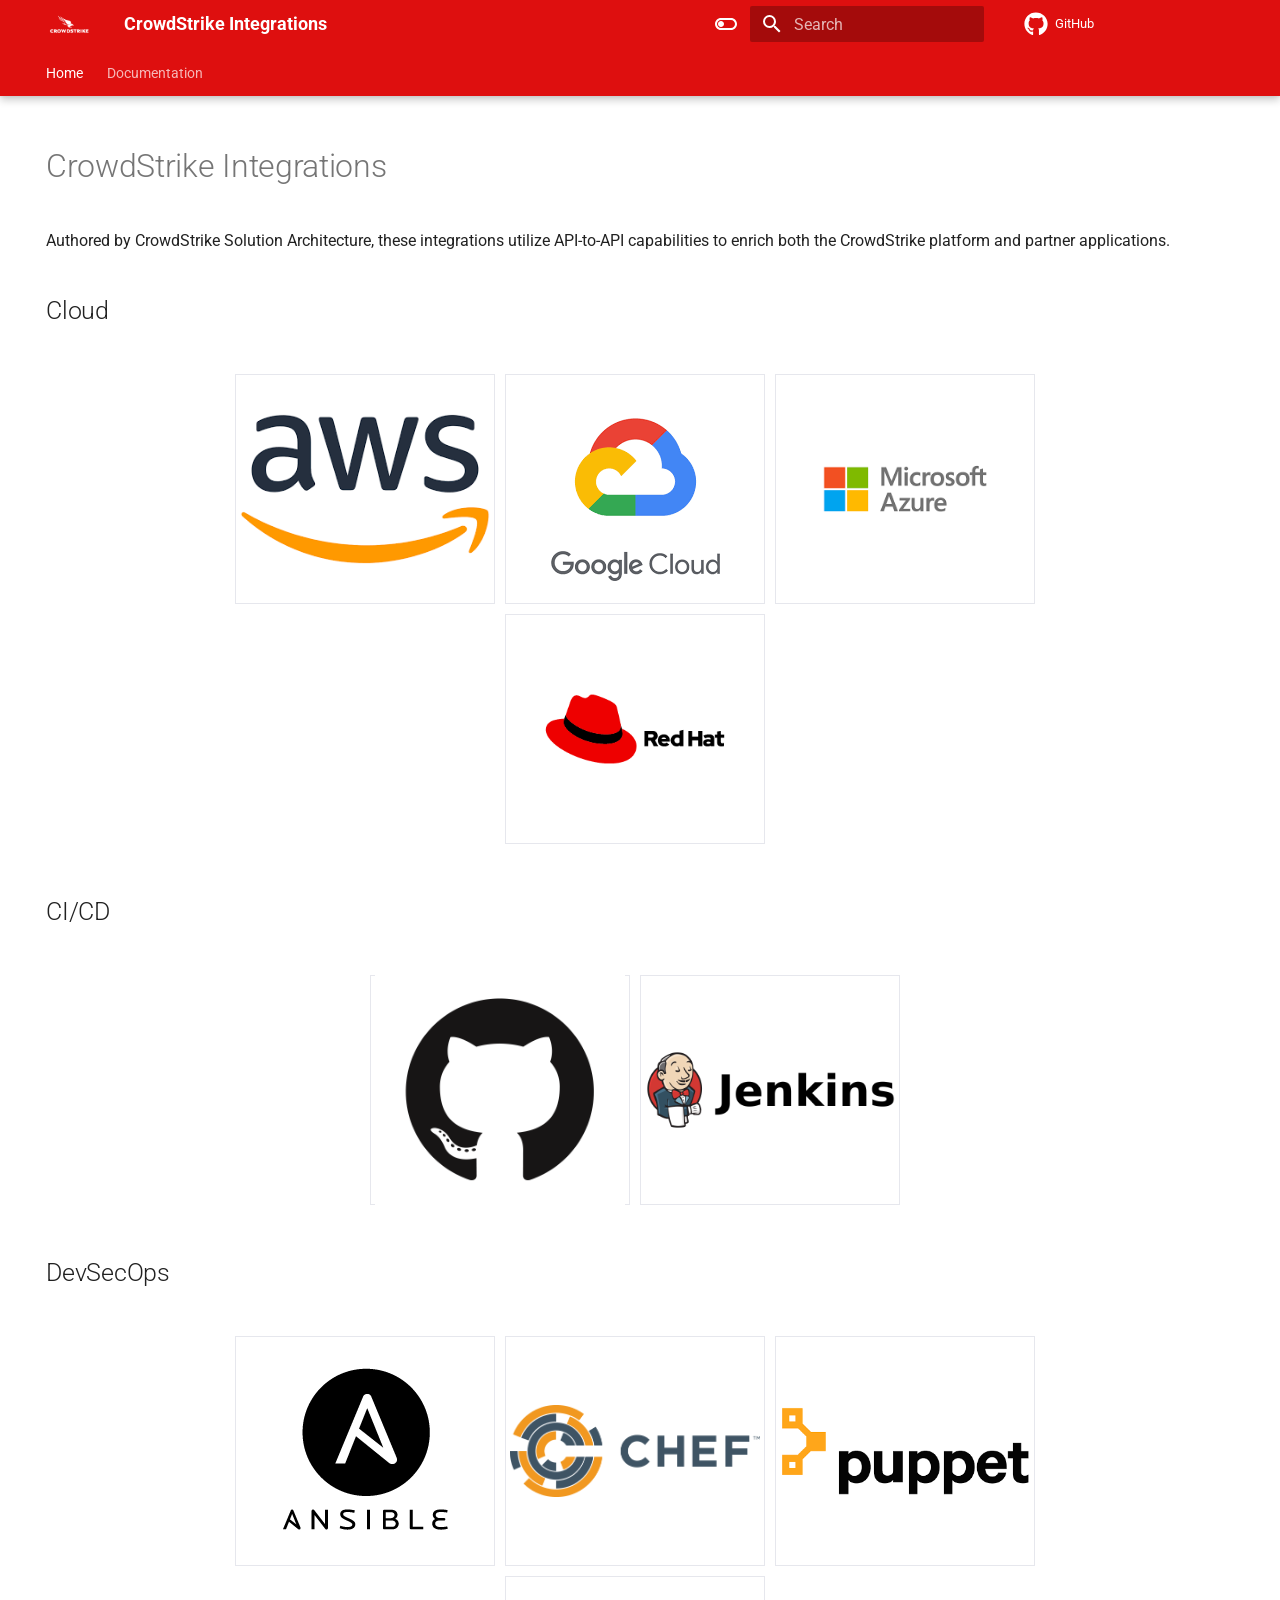
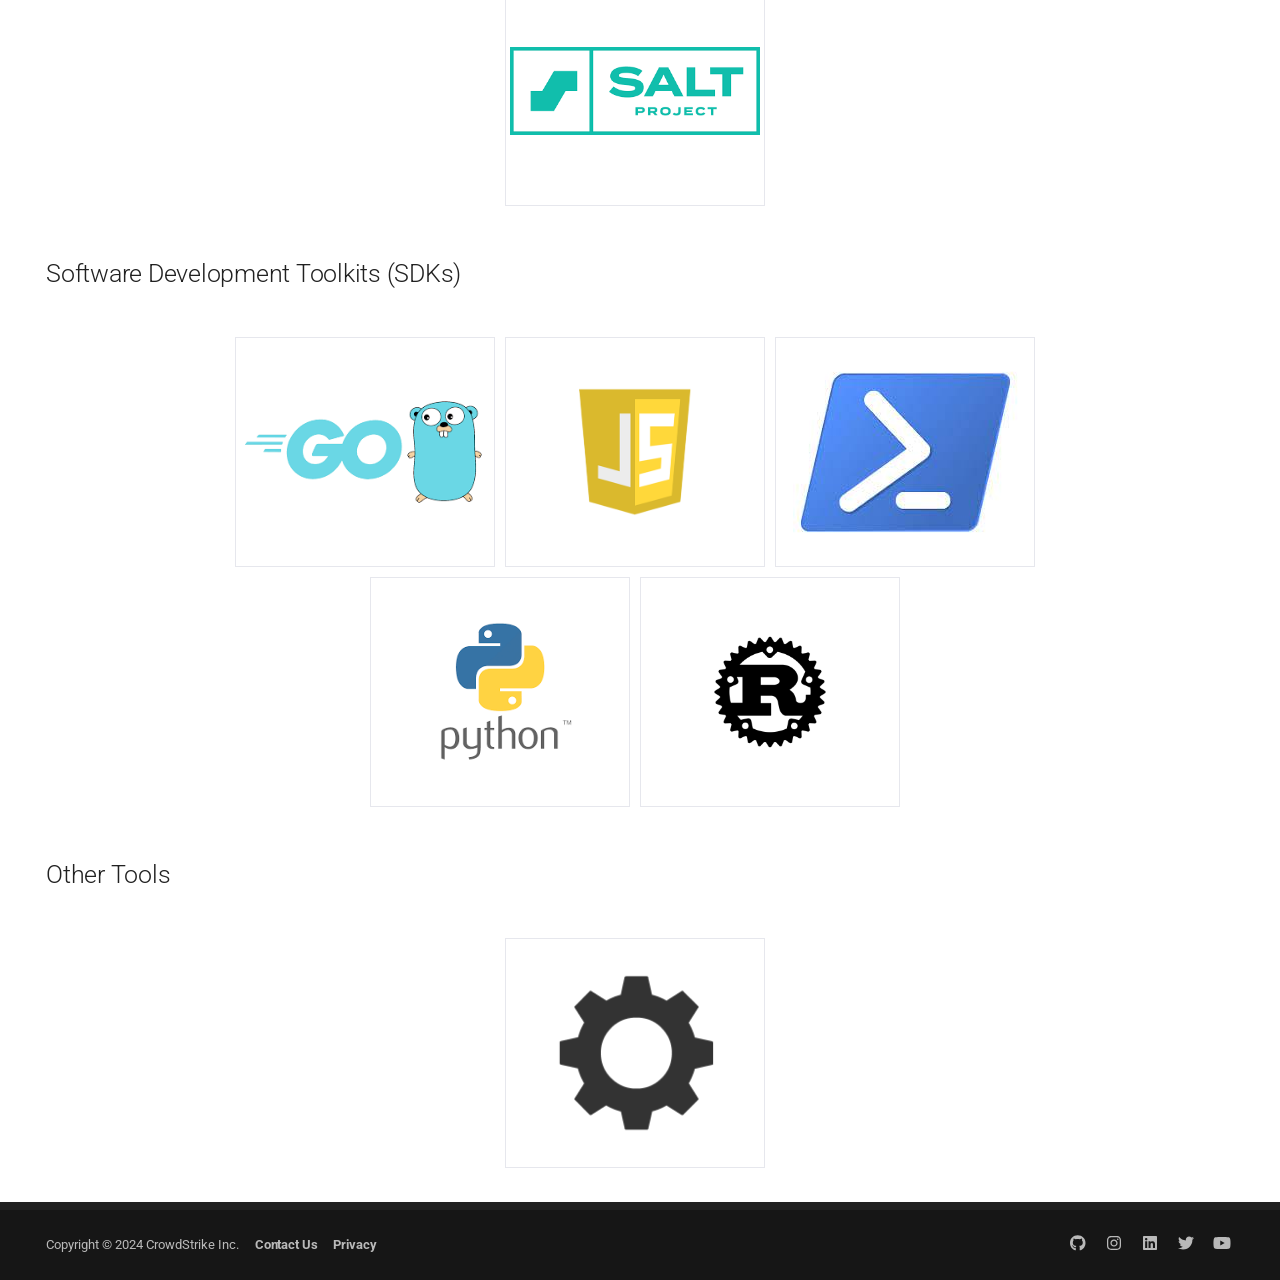
==== commit 9169bb85: "Deployed b3aafb2 with MkDocs version: 1.6.0" ====
--- a/index.html
+++ b/index.html
@@ -14,7 +14,7 @@
       
       
       <link rel="icon" href="assets/img/CS_Logos_2020_FullRed.png">
-      <meta name="generator" content="mkdocs-1.5.3, mkdocs-material-9.5.3">
+      <meta name="generator" content="mkdocs-1.6.0, mkdocs-material-9.5.25">
     
     
       
@@ -22,7 +22,7 @@
       
     
     
-      <link rel="stylesheet" href="assets/stylesheets/main.50c56a3b.min.css">
+      <link rel="stylesheet" href="assets/stylesheets/main.6543a935.min.css">
       
         
         <link rel="stylesheet" href="assets/stylesheets/palette.06af60db.min.css">
@@ -187,7 +187,7 @@
         <a href="https://github.com/crowdstrike/integrations" title="Go to repository" class="md-source" data-md-component="source">
   <div class="md-source__icon md-icon">
     
-    <svg xmlns="http://www.w3.org/2000/svg" viewBox="0 0 496 512"><!--! Font Awesome Free 6.5.1 by @fontawesome - https://fontawesome.com License - https://fontawesome.com/license/free (Icons: CC BY 4.0, Fonts: SIL OFL 1.1, Code: MIT License) Copyright 2023 Fonticons, Inc.--><path d="M165.9 397.4c0 2-2.3 3.6-5.2 3.6-3.3.3-5.6-1.3-5.6-3.6 0-2 2.3-3.6 5.2-3.6 3-.3 5.6 1.3 5.6 3.6zm-31.1-4.5c-.7 2 1.3 4.3 4.3 4.9 2.6 1 5.6 0 6.2-2s-1.3-4.3-4.3-5.2c-2.6-.7-5.5.3-6.2 2.3zm44.2-1.7c-2.9.7-4.9 2.6-4.6 4.9.3 2 2.9 3.3 5.9 2.6 2.9-.7 4.9-2.6 4.6-4.6-.3-1.9-3-3.2-5.9-2.9zM244.8 8C106.1 8 0 113.3 0 252c0 110.9 69.8 205.8 169.5 239.2 12.8 2.3 17.3-5.6 17.3-12.1 0-6.2-.3-40.4-.3-61.4 0 0-70 15-84.7-29.8 0 0-11.4-29.1-27.8-36.6 0 0-22.9-15.7 1.6-15.4 0 0 24.9 2 38.6 25.8 21.9 38.6 58.6 27.5 72.9 20.9 2.3-16 8.8-27.1 16-33.7-55.9-6.2-112.3-14.3-112.3-110.5 0-27.5 7.6-41.3 23.6-58.9-2.6-6.5-11.1-33.3 2.6-67.9 20.9-6.5 69 27 69 27 20-5.6 41.5-8.5 62.8-8.5s42.8 2.9 62.8 8.5c0 0 48.1-33.6 69-27 13.7 34.7 5.2 61.4 2.6 67.9 16 17.7 25.8 31.5 25.8 58.9 0 96.5-58.9 104.2-114.8 110.5 9.2 7.9 17 22.9 17 46.4 0 33.7-.3 75.4-.3 83.6 0 6.5 4.6 14.4 17.3 12.1C428.2 457.8 496 362.9 496 252 496 113.3 383.5 8 244.8 8zM97.2 352.9c-1.3 1-1 3.3.7 5.2 1.6 1.6 3.9 2.3 5.2 1 1.3-1 1-3.3-.7-5.2-1.6-1.6-3.9-2.3-5.2-1zm-10.8-8.1c-.7 1.3.3 2.9 2.3 3.9 1.6 1 3.6.7 4.3-.7.7-1.3-.3-2.9-2.3-3.9-2-.6-3.6-.3-4.3.7zm32.4 35.6c-1.6 1.3-1 4.3 1.3 6.2 2.3 2.3 5.2 2.6 6.5 1 1.3-1.3.7-4.3-1.3-6.2-2.2-2.3-5.2-2.6-6.5-1zm-11.4-14.7c-1.6 1-1.6 3.6 0 5.9 1.6 2.3 4.3 3.3 5.6 2.3 1.6-1.3 1.6-3.9 0-6.2-1.4-2.3-4-3.3-5.6-2z"/></svg>
+    <svg xmlns="http://www.w3.org/2000/svg" viewBox="0 0 496 512"><!--! Font Awesome Free 6.5.2 by @fontawesome - https://fontawesome.com License - https://fontawesome.com/license/free (Icons: CC BY 4.0, Fonts: SIL OFL 1.1, Code: MIT License) Copyright 2024 Fonticons, Inc.--><path d="M165.9 397.4c0 2-2.3 3.6-5.2 3.6-3.3.3-5.6-1.3-5.6-3.6 0-2 2.3-3.6 5.2-3.6 3-.3 5.6 1.3 5.6 3.6zm-31.1-4.5c-.7 2 1.3 4.3 4.3 4.9 2.6 1 5.6 0 6.2-2s-1.3-4.3-4.3-5.2c-2.6-.7-5.5.3-6.2 2.3zm44.2-1.7c-2.9.7-4.9 2.6-4.6 4.9.3 2 2.9 3.3 5.9 2.6 2.9-.7 4.9-2.6 4.6-4.6-.3-1.9-3-3.2-5.9-2.9zM244.8 8C106.1 8 0 113.3 0 252c0 110.9 69.8 205.8 169.5 239.2 12.8 2.3 17.3-5.6 17.3-12.1 0-6.2-.3-40.4-.3-61.4 0 0-70 15-84.7-29.8 0 0-11.4-29.1-27.8-36.6 0 0-22.9-15.7 1.6-15.4 0 0 24.9 2 38.6 25.8 21.9 38.6 58.6 27.5 72.9 20.9 2.3-16 8.8-27.1 16-33.7-55.9-6.2-112.3-14.3-112.3-110.5 0-27.5 7.6-41.3 23.6-58.9-2.6-6.5-11.1-33.3 2.6-67.9 20.9-6.5 69 27 69 27 20-5.6 41.5-8.5 62.8-8.5s42.8 2.9 62.8 8.5c0 0 48.1-33.6 69-27 13.7 34.7 5.2 61.4 2.6 67.9 16 17.7 25.8 31.5 25.8 58.9 0 96.5-58.9 104.2-114.8 110.5 9.2 7.9 17 22.9 17 46.4 0 33.7-.3 75.4-.3 83.6 0 6.5 4.6 14.4 17.3 12.1C428.2 457.8 496 362.9 496 252 496 113.3 383.5 8 244.8 8zM97.2 352.9c-1.3 1-1 3.3.7 5.2 1.6 1.6 3.9 2.3 5.2 1 1.3-1 1-3.3-.7-5.2-1.6-1.6-3.9-2.3-5.2-1zm-10.8-8.1c-.7 1.3.3 2.9 2.3 3.9 1.6 1 3.6.7 4.3-.7.7-1.3-.3-2.9-2.3-3.9-2-.6-3.6-.3-4.3.7zm32.4 35.6c-1.6 1.3-1 4.3 1.3 6.2 2.3 2.3 5.2 2.6 6.5 1 1.3-1.3.7-4.3-1.3-6.2-2.2-2.3-5.2-2.6-6.5-1zm-11.4-14.7c-1.6 1-1.6 3.6 0 5.9 1.6 2.3 4.3 3.3 5.6 2.3 1.6-1.3 1.6-3.9 0-6.2-1.4-2.3-4-3.3-5.6-2z"/></svg>
   </div>
   <div class="md-source__repository">
     GitHub
@@ -286,7 +286,7 @@
       <a href="https://github.com/crowdstrike/integrations" title="Go to repository" class="md-source" data-md-component="source">
   <div class="md-source__icon md-icon">
     
-    <svg xmlns="http://www.w3.org/2000/svg" viewBox="0 0 496 512"><!--! Font Awesome Free 6.5.1 by @fontawesome - https://fontawesome.com License - https://fontawesome.com/license/free (Icons: CC BY 4.0, Fonts: SIL OFL 1.1, Code: MIT License) Copyright 2023 Fonticons, Inc.--><path d="M165.9 397.4c0 2-2.3 3.6-5.2 3.6-3.3.3-5.6-1.3-5.6-3.6 0-2 2.3-3.6 5.2-3.6 3-.3 5.6 1.3 5.6 3.6zm-31.1-4.5c-.7 2 1.3 4.3 4.3 4.9 2.6 1 5.6 0 6.2-2s-1.3-4.3-4.3-5.2c-2.6-.7-5.5.3-6.2 2.3zm44.2-1.7c-2.9.7-4.9 2.6-4.6 4.9.3 2 2.9 3.3 5.9 2.6 2.9-.7 4.9-2.6 4.6-4.6-.3-1.9-3-3.2-5.9-2.9zM244.8 8C106.1 8 0 113.3 0 252c0 110.9 69.8 205.8 169.5 239.2 12.8 2.3 17.3-5.6 17.3-12.1 0-6.2-.3-40.4-.3-61.4 0 0-70 15-84.7-29.8 0 0-11.4-29.1-27.8-36.6 0 0-22.9-15.7 1.6-15.4 0 0 24.9 2 38.6 25.8 21.9 38.6 58.6 27.5 72.9 20.9 2.3-16 8.8-27.1 16-33.7-55.9-6.2-112.3-14.3-112.3-110.5 0-27.5 7.6-41.3 23.6-58.9-2.6-6.5-11.1-33.3 2.6-67.9 20.9-6.5 69 27 69 27 20-5.6 41.5-8.5 62.8-8.5s42.8 2.9 62.8 8.5c0 0 48.1-33.6 69-27 13.7 34.7 5.2 61.4 2.6 67.9 16 17.7 25.8 31.5 25.8 58.9 0 96.5-58.9 104.2-114.8 110.5 9.2 7.9 17 22.9 17 46.4 0 33.7-.3 75.4-.3 83.6 0 6.5 4.6 14.4 17.3 12.1C428.2 457.8 496 362.9 496 252 496 113.3 383.5 8 244.8 8zM97.2 352.9c-1.3 1-1 3.3.7 5.2 1.6 1.6 3.9 2.3 5.2 1 1.3-1 1-3.3-.7-5.2-1.6-1.6-3.9-2.3-5.2-1zm-10.8-8.1c-.7 1.3.3 2.9 2.3 3.9 1.6 1 3.6.7 4.3-.7.7-1.3-.3-2.9-2.3-3.9-2-.6-3.6-.3-4.3.7zm32.4 35.6c-1.6 1.3-1 4.3 1.3 6.2 2.3 2.3 5.2 2.6 6.5 1 1.3-1.3.7-4.3-1.3-6.2-2.2-2.3-5.2-2.6-6.5-1zm-11.4-14.7c-1.6 1-1.6 3.6 0 5.9 1.6 2.3 4.3 3.3 5.6 2.3 1.6-1.3 1.6-3.9 0-6.2-1.4-2.3-4-3.3-5.6-2z"/></svg>
+    <svg xmlns="http://www.w3.org/2000/svg" viewBox="0 0 496 512"><!--! Font Awesome Free 6.5.2 by @fontawesome - https://fontawesome.com License - https://fontawesome.com/license/free (Icons: CC BY 4.0, Fonts: SIL OFL 1.1, Code: MIT License) Copyright 2024 Fonticons, Inc.--><path d="M165.9 397.4c0 2-2.3 3.6-5.2 3.6-3.3.3-5.6-1.3-5.6-3.6 0-2 2.3-3.6 5.2-3.6 3-.3 5.6 1.3 5.6 3.6zm-31.1-4.5c-.7 2 1.3 4.3 4.3 4.9 2.6 1 5.6 0 6.2-2s-1.3-4.3-4.3-5.2c-2.6-.7-5.5.3-6.2 2.3zm44.2-1.7c-2.9.7-4.9 2.6-4.6 4.9.3 2 2.9 3.3 5.9 2.6 2.9-.7 4.9-2.6 4.6-4.6-.3-1.9-3-3.2-5.9-2.9zM244.8 8C106.1 8 0 113.3 0 252c0 110.9 69.8 205.8 169.5 239.2 12.8 2.3 17.3-5.6 17.3-12.1 0-6.2-.3-40.4-.3-61.4 0 0-70 15-84.7-29.8 0 0-11.4-29.1-27.8-36.6 0 0-22.9-15.7 1.6-15.4 0 0 24.9 2 38.6 25.8 21.9 38.6 58.6 27.5 72.9 20.9 2.3-16 8.8-27.1 16-33.7-55.9-6.2-112.3-14.3-112.3-110.5 0-27.5 7.6-41.3 23.6-58.9-2.6-6.5-11.1-33.3 2.6-67.9 20.9-6.5 69 27 69 27 20-5.6 41.5-8.5 62.8-8.5s42.8 2.9 62.8 8.5c0 0 48.1-33.6 69-27 13.7 34.7 5.2 61.4 2.6 67.9 16 17.7 25.8 31.5 25.8 58.9 0 96.5-58.9 104.2-114.8 110.5 9.2 7.9 17 22.9 17 46.4 0 33.7-.3 75.4-.3 83.6 0 6.5 4.6 14.4 17.3 12.1C428.2 457.8 496 362.9 496 252 496 113.3 383.5 8 244.8 8zM97.2 352.9c-1.3 1-1 3.3.7 5.2 1.6 1.6 3.9 2.3 5.2 1 1.3-1 1-3.3-.7-5.2-1.6-1.6-3.9-2.3-5.2-1zm-10.8-8.1c-.7 1.3.3 2.9 2.3 3.9 1.6 1 3.6.7 4.3-.7.7-1.3-.3-2.9-2.3-3.9-2-.6-3.6-.3-4.3.7zm32.4 35.6c-1.6 1.3-1 4.3 1.3 6.2 2.3 2.3 5.2 2.6 6.5 1 1.3-1.3.7-4.3-1.3-6.2-2.2-2.3-5.2-2.6-6.5-1zm-11.4-14.7c-1.6 1-1.6 3.6 0 5.9 1.6 2.3 4.3 3.3 5.6 2.3 1.6-1.3 1.6-3.9 0-6.2-1.4-2.3-4-3.3-5.6-2z"/></svg>
   </div>
   <div class="md-source__repository">
     GitHub
@@ -428,14 +428,12 @@
       
     
     
-    
-    
-      
-      
-    
-    <li class="md-nav__item md-nav__item--section md-nav__item--nested">
-      
-        
+      
+      
+    
+    
+    <li class="md-nav__item md-nav__item--nested">
+      
         
         
         <input class="md-nav__toggle md-toggle " type="checkbox" id="__nav_2" >
@@ -454,7 +452,7 @@
             </a>
             
               
-              <label class="md-nav__link " for="__nav_2" id="__nav_2_label" tabindex="">
+              <label class="md-nav__link " for="__nav_2" id="__nav_2_label" tabindex="0">
                 <span class="md-nav__icon md-icon"></span>
               </label>
             
@@ -488,11 +486,12 @@
       
     
     
+      
+      
     
     
     <li class="md-nav__item md-nav__item--nested">
       
-        
         
         
         <input class="md-nav__toggle md-toggle " type="checkbox" id="__nav_2_2" >
@@ -541,11 +540,12 @@
       
     
     
+      
+      
     
     
     <li class="md-nav__item md-nav__item--nested">
       
-        
         
         
         <input class="md-nav__toggle md-toggle " type="checkbox" id="__nav_2_2_2" >
@@ -634,11 +634,12 @@
       
     
     
+      
+      
     
     
     <li class="md-nav__item md-nav__item--nested">
       
-        
         
         
         <input class="md-nav__toggle md-toggle " type="checkbox" id="__nav_2_2_3" >
@@ -698,11 +699,12 @@
       
     
     
+      
+      
     
     
     <li class="md-nav__item md-nav__item--nested">
       
-        
         
         
         <input class="md-nav__toggle md-toggle " type="checkbox" id="__nav_2_3" >
@@ -754,11 +756,12 @@
       
     
     
+      
+      
     
     
     <li class="md-nav__item md-nav__item--nested">
       
-        
         
         
         <input class="md-nav__toggle md-toggle " type="checkbox" id="__nav_2_4" >
@@ -810,11 +813,12 @@
       
     
     
+      
+      
     
     
     <li class="md-nav__item md-nav__item--nested">
       
-        
         
         
         <input class="md-nav__toggle md-toggle " type="checkbox" id="__nav_2_5" >
@@ -868,11 +872,12 @@
       
     
     
+      
+      
     
     
     <li class="md-nav__item md-nav__item--nested">
       
-        
         
         
         <input class="md-nav__toggle md-toggle " type="checkbox" id="__nav_2_6" >
@@ -921,11 +926,12 @@
       
     
     
+      
+      
     
     
     <li class="md-nav__item md-nav__item--nested">
       
-        
         
         
         <input class="md-nav__toggle md-toggle " type="checkbox" id="__nav_2_6_2" >
@@ -985,11 +991,12 @@
       
     
     
+      
+      
     
     
     <li class="md-nav__item md-nav__item--nested">
       
-        
         
         
         <input class="md-nav__toggle md-toggle " type="checkbox" id="__nav_2_7" >
@@ -1196,7 +1203,7 @@
       
     
     <a href="https://github.com/crowdstrike" target="_blank" rel="noopener" title="github.com" class="md-social__link">
-      <svg xmlns="http://www.w3.org/2000/svg" viewBox="0 0 496 512"><!--! Font Awesome Free 6.5.1 by @fontawesome - https://fontawesome.com License - https://fontawesome.com/license/free (Icons: CC BY 4.0, Fonts: SIL OFL 1.1, Code: MIT License) Copyright 2023 Fonticons, Inc.--><path d="M165.9 397.4c0 2-2.3 3.6-5.2 3.6-3.3.3-5.6-1.3-5.6-3.6 0-2 2.3-3.6 5.2-3.6 3-.3 5.6 1.3 5.6 3.6zm-31.1-4.5c-.7 2 1.3 4.3 4.3 4.9 2.6 1 5.6 0 6.2-2s-1.3-4.3-4.3-5.2c-2.6-.7-5.5.3-6.2 2.3zm44.2-1.7c-2.9.7-4.9 2.6-4.6 4.9.3 2 2.9 3.3 5.9 2.6 2.9-.7 4.9-2.6 4.6-4.6-.3-1.9-3-3.2-5.9-2.9zM244.8 8C106.1 8 0 113.3 0 252c0 110.9 69.8 205.8 169.5 239.2 12.8 2.3 17.3-5.6 17.3-12.1 0-6.2-.3-40.4-.3-61.4 0 0-70 15-84.7-29.8 0 0-11.4-29.1-27.8-36.6 0 0-22.9-15.7 1.6-15.4 0 0 24.9 2 38.6 25.8 21.9 38.6 58.6 27.5 72.9 20.9 2.3-16 8.8-27.1 16-33.7-55.9-6.2-112.3-14.3-112.3-110.5 0-27.5 7.6-41.3 23.6-58.9-2.6-6.5-11.1-33.3 2.6-67.9 20.9-6.5 69 27 69 27 20-5.6 41.5-8.5 62.8-8.5s42.8 2.9 62.8 8.5c0 0 48.1-33.6 69-27 13.7 34.7 5.2 61.4 2.6 67.9 16 17.7 25.8 31.5 25.8 58.9 0 96.5-58.9 104.2-114.8 110.5 9.2 7.9 17 22.9 17 46.4 0 33.7-.3 75.4-.3 83.6 0 6.5 4.6 14.4 17.3 12.1C428.2 457.8 496 362.9 496 252 496 113.3 383.5 8 244.8 8zM97.2 352.9c-1.3 1-1 3.3.7 5.2 1.6 1.6 3.9 2.3 5.2 1 1.3-1 1-3.3-.7-5.2-1.6-1.6-3.9-2.3-5.2-1zm-10.8-8.1c-.7 1.3.3 2.9 2.3 3.9 1.6 1 3.6.7 4.3-.7.7-1.3-.3-2.9-2.3-3.9-2-.6-3.6-.3-4.3.7zm32.4 35.6c-1.6 1.3-1 4.3 1.3 6.2 2.3 2.3 5.2 2.6 6.5 1 1.3-1.3.7-4.3-1.3-6.2-2.2-2.3-5.2-2.6-6.5-1zm-11.4-14.7c-1.6 1-1.6 3.6 0 5.9 1.6 2.3 4.3 3.3 5.6 2.3 1.6-1.3 1.6-3.9 0-6.2-1.4-2.3-4-3.3-5.6-2z"/></svg>
+      <svg xmlns="http://www.w3.org/2000/svg" viewBox="0 0 496 512"><!--! Font Awesome Free 6.5.2 by @fontawesome - https://fontawesome.com License - https://fontawesome.com/license/free (Icons: CC BY 4.0, Fonts: SIL OFL 1.1, Code: MIT License) Copyright 2024 Fonticons, Inc.--><path d="M165.9 397.4c0 2-2.3 3.6-5.2 3.6-3.3.3-5.6-1.3-5.6-3.6 0-2 2.3-3.6 5.2-3.6 3-.3 5.6 1.3 5.6 3.6zm-31.1-4.5c-.7 2 1.3 4.3 4.3 4.9 2.6 1 5.6 0 6.2-2s-1.3-4.3-4.3-5.2c-2.6-.7-5.5.3-6.2 2.3zm44.2-1.7c-2.9.7-4.9 2.6-4.6 4.9.3 2 2.9 3.3 5.9 2.6 2.9-.7 4.9-2.6 4.6-4.6-.3-1.9-3-3.2-5.9-2.9zM244.8 8C106.1 8 0 113.3 0 252c0 110.9 69.8 205.8 169.5 239.2 12.8 2.3 17.3-5.6 17.3-12.1 0-6.2-.3-40.4-.3-61.4 0 0-70 15-84.7-29.8 0 0-11.4-29.1-27.8-36.6 0 0-22.9-15.7 1.6-15.4 0 0 24.9 2 38.6 25.8 21.9 38.6 58.6 27.5 72.9 20.9 2.3-16 8.8-27.1 16-33.7-55.9-6.2-112.3-14.3-112.3-110.5 0-27.5 7.6-41.3 23.6-58.9-2.6-6.5-11.1-33.3 2.6-67.9 20.9-6.5 69 27 69 27 20-5.6 41.5-8.5 62.8-8.5s42.8 2.9 62.8 8.5c0 0 48.1-33.6 69-27 13.7 34.7 5.2 61.4 2.6 67.9 16 17.7 25.8 31.5 25.8 58.9 0 96.5-58.9 104.2-114.8 110.5 9.2 7.9 17 22.9 17 46.4 0 33.7-.3 75.4-.3 83.6 0 6.5 4.6 14.4 17.3 12.1C428.2 457.8 496 362.9 496 252 496 113.3 383.5 8 244.8 8zM97.2 352.9c-1.3 1-1 3.3.7 5.2 1.6 1.6 3.9 2.3 5.2 1 1.3-1 1-3.3-.7-5.2-1.6-1.6-3.9-2.3-5.2-1zm-10.8-8.1c-.7 1.3.3 2.9 2.3 3.9 1.6 1 3.6.7 4.3-.7.7-1.3-.3-2.9-2.3-3.9-2-.6-3.6-.3-4.3.7zm32.4 35.6c-1.6 1.3-1 4.3 1.3 6.2 2.3 2.3 5.2 2.6 6.5 1 1.3-1.3.7-4.3-1.3-6.2-2.2-2.3-5.2-2.6-6.5-1zm-11.4-14.7c-1.6 1-1.6 3.6 0 5.9 1.6 2.3 4.3 3.3 5.6 2.3 1.6-1.3 1.6-3.9 0-6.2-1.4-2.3-4-3.3-5.6-2z"/></svg>
     </a>
   
     
@@ -1207,7 +1214,7 @@
       
     
     <a href="https://instagram.com/crowdstrike" target="_blank" rel="noopener" title="instagram.com" class="md-social__link">
-      <svg xmlns="http://www.w3.org/2000/svg" viewBox="0 0 448 512"><!--! Font Awesome Free 6.5.1 by @fontawesome - https://fontawesome.com License - https://fontawesome.com/license/free (Icons: CC BY 4.0, Fonts: SIL OFL 1.1, Code: MIT License) Copyright 2023 Fonticons, Inc.--><path d="M224.1 141c-63.6 0-114.9 51.3-114.9 114.9s51.3 114.9 114.9 114.9S339 319.5 339 255.9 287.7 141 224.1 141zm0 189.6c-41.1 0-74.7-33.5-74.7-74.7s33.5-74.7 74.7-74.7 74.7 33.5 74.7 74.7-33.6 74.7-74.7 74.7zm146.4-194.3c0 14.9-12 26.8-26.8 26.8-14.9 0-26.8-12-26.8-26.8s12-26.8 26.8-26.8 26.8 12 26.8 26.8zm76.1 27.2c-1.7-35.9-9.9-67.7-36.2-93.9-26.2-26.2-58-34.4-93.9-36.2-37-2.1-147.9-2.1-184.9 0-35.8 1.7-67.6 9.9-93.9 36.1s-34.4 58-36.2 93.9c-2.1 37-2.1 147.9 0 184.9 1.7 35.9 9.9 67.7 36.2 93.9s58 34.4 93.9 36.2c37 2.1 147.9 2.1 184.9 0 35.9-1.7 67.7-9.9 93.9-36.2 26.2-26.2 34.4-58 36.2-93.9 2.1-37 2.1-147.8 0-184.8zM398.8 388c-7.8 19.6-22.9 34.7-42.6 42.6-29.5 11.7-99.5 9-132.1 9s-102.7 2.6-132.1-9c-19.6-7.8-34.7-22.9-42.6-42.6-11.7-29.5-9-99.5-9-132.1s-2.6-102.7 9-132.1c7.8-19.6 22.9-34.7 42.6-42.6 29.5-11.7 99.5-9 132.1-9s102.7-2.6 132.1 9c19.6 7.8 34.7 22.9 42.6 42.6 11.7 29.5 9 99.5 9 132.1s2.7 102.7-9 132.1z"/></svg>
+      <svg xmlns="http://www.w3.org/2000/svg" viewBox="0 0 448 512"><!--! Font Awesome Free 6.5.2 by @fontawesome - https://fontawesome.com License - https://fontawesome.com/license/free (Icons: CC BY 4.0, Fonts: SIL OFL 1.1, Code: MIT License) Copyright 2024 Fonticons, Inc.--><path d="M224.1 141c-63.6 0-114.9 51.3-114.9 114.9s51.3 114.9 114.9 114.9S339 319.5 339 255.9 287.7 141 224.1 141zm0 189.6c-41.1 0-74.7-33.5-74.7-74.7s33.5-74.7 74.7-74.7 74.7 33.5 74.7 74.7-33.6 74.7-74.7 74.7zm146.4-194.3c0 14.9-12 26.8-26.8 26.8-14.9 0-26.8-12-26.8-26.8s12-26.8 26.8-26.8 26.8 12 26.8 26.8zm76.1 27.2c-1.7-35.9-9.9-67.7-36.2-93.9-26.2-26.2-58-34.4-93.9-36.2-37-2.1-147.9-2.1-184.9 0-35.8 1.7-67.6 9.9-93.9 36.1s-34.4 58-36.2 93.9c-2.1 37-2.1 147.9 0 184.9 1.7 35.9 9.9 67.7 36.2 93.9s58 34.4 93.9 36.2c37 2.1 147.9 2.1 184.9 0 35.9-1.7 67.7-9.9 93.9-36.2 26.2-26.2 34.4-58 36.2-93.9 2.1-37 2.1-147.8 0-184.8zM398.8 388c-7.8 19.6-22.9 34.7-42.6 42.6-29.5 11.7-99.5 9-132.1 9s-102.7 2.6-132.1-9c-19.6-7.8-34.7-22.9-42.6-42.6-11.7-29.5-9-99.5-9-132.1s-2.6-102.7 9-132.1c7.8-19.6 22.9-34.7 42.6-42.6 29.5-11.7 99.5-9 132.1-9s102.7-2.6 132.1 9c19.6 7.8 34.7 22.9 42.6 42.6 11.7 29.5 9 99.5 9 132.1s2.7 102.7-9 132.1z"/></svg>
     </a>
   
     
@@ -1218,7 +1225,7 @@
       
     
     <a href="https://linkedin.com/company/crowdstrike" target="_blank" rel="noopener" title="linkedin.com" class="md-social__link">
-      <svg xmlns="http://www.w3.org/2000/svg" viewBox="0 0 448 512"><!--! Font Awesome Free 6.5.1 by @fontawesome - https://fontawesome.com License - https://fontawesome.com/license/free (Icons: CC BY 4.0, Fonts: SIL OFL 1.1, Code: MIT License) Copyright 2023 Fonticons, Inc.--><path d="M416 32H31.9C14.3 32 0 46.5 0 64.3v383.4C0 465.5 14.3 480 31.9 480H416c17.6 0 32-14.5 32-32.3V64.3c0-17.8-14.4-32.3-32-32.3zM135.4 416H69V202.2h66.5V416zm-33.2-243c-21.3 0-38.5-17.3-38.5-38.5S80.9 96 102.2 96c21.2 0 38.5 17.3 38.5 38.5 0 21.3-17.2 38.5-38.5 38.5zm282.1 243h-66.4V312c0-24.8-.5-56.7-34.5-56.7-34.6 0-39.9 27-39.9 54.9V416h-66.4V202.2h63.7v29.2h.9c8.9-16.8 30.6-34.5 62.9-34.5 67.2 0 79.7 44.3 79.7 101.9V416z"/></svg>
+      <svg xmlns="http://www.w3.org/2000/svg" viewBox="0 0 448 512"><!--! Font Awesome Free 6.5.2 by @fontawesome - https://fontawesome.com License - https://fontawesome.com/license/free (Icons: CC BY 4.0, Fonts: SIL OFL 1.1, Code: MIT License) Copyright 2024 Fonticons, Inc.--><path d="M416 32H31.9C14.3 32 0 46.5 0 64.3v383.4C0 465.5 14.3 480 31.9 480H416c17.6 0 32-14.5 32-32.3V64.3c0-17.8-14.4-32.3-32-32.3zM135.4 416H69V202.2h66.5V416zm-33.2-243c-21.3 0-38.5-17.3-38.5-38.5S80.9 96 102.2 96c21.2 0 38.5 17.3 38.5 38.5 0 21.3-17.2 38.5-38.5 38.5zm282.1 243h-66.4V312c0-24.8-.5-56.7-34.5-56.7-34.6 0-39.9 27-39.9 54.9V416h-66.4V202.2h63.7v29.2h.9c8.9-16.8 30.6-34.5 62.9-34.5 67.2 0 79.7 44.3 79.7 101.9V416z"/></svg>
     </a>
   
     
@@ -1229,7 +1236,7 @@
       
     
     <a href="https://twitter.com/crowdstrike" target="_blank" rel="noopener" title="twitter.com" class="md-social__link">
-      <svg xmlns="http://www.w3.org/2000/svg" viewBox="0 0 512 512"><!--! Font Awesome Free 6.5.1 by @fontawesome - https://fontawesome.com License - https://fontawesome.com/license/free (Icons: CC BY 4.0, Fonts: SIL OFL 1.1, Code: MIT License) Copyright 2023 Fonticons, Inc.--><path d="M459.37 151.716c.325 4.548.325 9.097.325 13.645 0 138.72-105.583 298.558-298.558 298.558-59.452 0-114.68-17.219-161.137-47.106 8.447.974 16.568 1.299 25.34 1.299 49.055 0 94.213-16.568 130.274-44.832-46.132-.975-84.792-31.188-98.112-72.772 6.498.974 12.995 1.624 19.818 1.624 9.421 0 18.843-1.3 27.614-3.573-48.081-9.747-84.143-51.98-84.143-102.985v-1.299c13.969 7.797 30.214 12.67 47.431 13.319-28.264-18.843-46.781-51.005-46.781-87.391 0-19.492 5.197-37.36 14.294-52.954 51.655 63.675 129.3 105.258 216.365 109.807-1.624-7.797-2.599-15.918-2.599-24.04 0-57.828 46.782-104.934 104.934-104.934 30.213 0 57.502 12.67 76.67 33.137 23.715-4.548 46.456-13.32 66.599-25.34-7.798 24.366-24.366 44.833-46.132 57.827 21.117-2.273 41.584-8.122 60.426-16.243-14.292 20.791-32.161 39.308-52.628 54.253z"/></svg>
+      <svg xmlns="http://www.w3.org/2000/svg" viewBox="0 0 512 512"><!--! Font Awesome Free 6.5.2 by @fontawesome - https://fontawesome.com License - https://fontawesome.com/license/free (Icons: CC BY 4.0, Fonts: SIL OFL 1.1, Code: MIT License) Copyright 2024 Fonticons, Inc.--><path d="M459.37 151.716c.325 4.548.325 9.097.325 13.645 0 138.72-105.583 298.558-298.558 298.558-59.452 0-114.68-17.219-161.137-47.106 8.447.974 16.568 1.299 25.34 1.299 49.055 0 94.213-16.568 130.274-44.832-46.132-.975-84.792-31.188-98.112-72.772 6.498.974 12.995 1.624 19.818 1.624 9.421 0 18.843-1.3 27.614-3.573-48.081-9.747-84.143-51.98-84.143-102.985v-1.299c13.969 7.797 30.214 12.67 47.431 13.319-28.264-18.843-46.781-51.005-46.781-87.391 0-19.492 5.197-37.36 14.294-52.954 51.655 63.675 129.3 105.258 216.365 109.807-1.624-7.797-2.599-15.918-2.599-24.04 0-57.828 46.782-104.934 104.934-104.934 30.213 0 57.502 12.67 76.67 33.137 23.715-4.548 46.456-13.32 66.599-25.34-7.798 24.366-24.366 44.833-46.132 57.827 21.117-2.273 41.584-8.122 60.426-16.243-14.292 20.791-32.161 39.308-52.628 54.253z"/></svg>
     </a>
   
     
@@ -1240,7 +1247,7 @@
       
     
     <a href="https://www.youtube.com/channel/UCsRdY9CtEVWTNO4ulwfzqVA" target="_blank" rel="noopener" title="www.youtube.com" class="md-social__link">
-      <svg xmlns="http://www.w3.org/2000/svg" viewBox="0 0 576 512"><!--! Font Awesome Free 6.5.1 by @fontawesome - https://fontawesome.com License - https://fontawesome.com/license/free (Icons: CC BY 4.0, Fonts: SIL OFL 1.1, Code: MIT License) Copyright 2023 Fonticons, Inc.--><path d="M549.655 124.083c-6.281-23.65-24.787-42.276-48.284-48.597C458.781 64 288 64 288 64S117.22 64 74.629 75.486c-23.497 6.322-42.003 24.947-48.284 48.597-11.412 42.867-11.412 132.305-11.412 132.305s0 89.438 11.412 132.305c6.281 23.65 24.787 41.5 48.284 47.821C117.22 448 288 448 288 448s170.78 0 213.371-11.486c23.497-6.321 42.003-24.171 48.284-47.821 11.412-42.867 11.412-132.305 11.412-132.305s0-89.438-11.412-132.305zm-317.51 213.508V175.185l142.739 81.205-142.739 81.201z"/></svg>
+      <svg xmlns="http://www.w3.org/2000/svg" viewBox="0 0 576 512"><!--! Font Awesome Free 6.5.2 by @fontawesome - https://fontawesome.com License - https://fontawesome.com/license/free (Icons: CC BY 4.0, Fonts: SIL OFL 1.1, Code: MIT License) Copyright 2024 Fonticons, Inc.--><path d="M549.655 124.083c-6.281-23.65-24.787-42.276-48.284-48.597C458.781 64 288 64 288 64S117.22 64 74.629 75.486c-23.497 6.322-42.003 24.947-48.284 48.597-11.412 42.867-11.412 132.305-11.412 132.305s0 89.438 11.412 132.305c6.281 23.65 24.787 41.5 48.284 47.821C117.22 448 288 448 288 448s170.78 0 213.371-11.486c23.497-6.321 42.003-24.171 48.284-47.821 11.412-42.867 11.412-132.305 11.412-132.305s0-89.438-11.412-132.305zm-317.51 213.508V175.185l142.739 81.205-142.739 81.201z"/></svg>
     </a>
   
 </div>
@@ -1255,10 +1262,10 @@
     </div>
     
     
-    <script id="__config" type="application/json">{"base": ".", "features": ["navigation.tabs", "navigation.indexes", "navigation.instant", "navigation.top", "navigation.tabs.sticky", "toc.integrate", "toc.follow"], "search": "assets/javascripts/workers/search.f886a092.min.js", "translations": {"clipboard.copied": "Copied to clipboard", "clipboard.copy": "Copy to clipboard", "search.result.more.one": "1 more on this page", "search.result.more.other": "# more on this page", "search.result.none": "No matching documents", "search.result.one": "1 matching document", "search.result.other": "# matching documents", "search.result.placeholder": "Type to start searching", "search.result.term.missing": "Missing", "select.version": "Select version"}}</script>
-    
-    
-      <script src="assets/javascripts/bundle.d7c377c4.min.js"></script>
+    <script id="__config" type="application/json">{"base": ".", "features": ["navigation.tabs", "navigation.indexes", "navigation.instant", "navigation.top", "navigation.tabs.sticky", "toc.integrate", "toc.follow"], "search": "assets/javascripts/workers/search.b8dbb3d2.min.js", "translations": {"clipboard.copied": "Copied to clipboard", "clipboard.copy": "Copy to clipboard", "search.result.more.one": "1 more on this page", "search.result.more.other": "# more on this page", "search.result.none": "No matching documents", "search.result.one": "1 matching document", "search.result.other": "# matching documents", "search.result.placeholder": "Type to start searching", "search.result.term.missing": "Missing", "select.version": "Select version"}}</script>
+    
+    
+      <script src="assets/javascripts/bundle.081f42fc.min.js"></script>
       
     
   </body>
--- a/assets/stylesheets/main.6543a935.min.css
+++ b/assets/stylesheets/main.6543a935.min.css
@@ -0,0 +1 @@
+@charset "UTF-8";html{-webkit-text-size-adjust:none;-moz-text-size-adjust:none;text-size-adjust:none;box-sizing:border-box}*,:after,:before{box-sizing:inherit}@media (prefers-reduced-motion){*,:after,:before{transition:none!important}}body{margin:0}a,button,input,label{-webkit-tap-highlight-color:transparent}a{color:inherit;text-decoration:none}hr{border:0;box-sizing:initial;display:block;height:.05rem;overflow:visible;padding:0}small{font-size:80%}sub,sup{line-height:1em}img{border-style:none}table{border-collapse:initial;border-spacing:0}td,th{font-weight:400;vertical-align:top}button{background:#0000;border:0;font-family:inherit;font-size:inherit;margin:0;padding:0}input{border:0;outline:none}:root{--md-primary-fg-color:#4051b5;--md-primary-fg-color--light:#5d6cc0;--md-primary-fg-color--dark:#303fa1;--md-primary-bg-color:#fff;--md-primary-bg-color--light:#ffffffb3;--md-accent-fg-color:#526cfe;--md-accent-fg-color--transparent:#526cfe1a;--md-accent-bg-color:#fff;--md-accent-bg-color--light:#ffffffb3}[data-md-color-scheme=default]{color-scheme:light}[data-md-color-scheme=default] img[src$="#gh-dark-mode-only"],[data-md-color-scheme=default] img[src$="#only-dark"]{display:none}:root,[data-md-color-scheme=default]{--md-hue:225deg;--md-default-fg-color:#000000de;--md-default-fg-color--light:#0000008a;--md-default-fg-color--lighter:#00000052;--md-default-fg-color--lightest:#00000012;--md-default-bg-color:#fff;--md-default-bg-color--light:#ffffffb3;--md-default-bg-color--lighter:#ffffff4d;--md-default-bg-color--lightest:#ffffff1f;--md-code-fg-color:#36464e;--md-code-bg-color:#f5f5f5;--md-code-hl-color:#4287ff;--md-code-hl-color--light:#4287ff1a;--md-code-hl-number-color:#d52a2a;--md-code-hl-special-color:#db1457;--md-code-hl-function-color:#a846b9;--md-code-hl-constant-color:#6e59d9;--md-code-hl-keyword-color:#3f6ec6;--md-code-hl-string-color:#1c7d4d;--md-code-hl-name-color:var(--md-code-fg-color);--md-code-hl-operator-color:var(--md-default-fg-color--light);--md-code-hl-punctuation-color:var(--md-default-fg-color--light);--md-code-hl-comment-color:var(--md-default-fg-color--light);--md-code-hl-generic-color:var(--md-default-fg-color--light);--md-code-hl-variable-color:var(--md-default-fg-color--light);--md-typeset-color:var(--md-default-fg-color);--md-typeset-a-color:var(--md-primary-fg-color);--md-typeset-del-color:#f5503d26;--md-typeset-ins-color:#0bd57026;--md-typeset-kbd-color:#fafafa;--md-typeset-kbd-accent-color:#fff;--md-typeset-kbd-border-color:#b8b8b8;--md-typeset-mark-color:#ffff0080;--md-typeset-table-color:#0000001f;--md-typeset-table-color--light:rgba(0,0,0,.035);--md-admonition-fg-color:var(--md-default-fg-color);--md-admonition-bg-color:var(--md-default-bg-color);--md-warning-fg-color:#000000de;--md-warning-bg-color:#ff9;--md-footer-fg-color:#fff;--md-footer-fg-color--light:#ffffffb3;--md-footer-fg-color--lighter:#ffffff73;--md-footer-bg-color:#000000de;--md-footer-bg-color--dark:#00000052;--md-shadow-z1:0 0.2rem 0.5rem #0000000d,0 0 0.05rem #0000001a;--md-shadow-z2:0 0.2rem 0.5rem #0000001a,0 0 0.05rem #00000040;--md-shadow-z3:0 0.2rem 0.5rem #0003,0 0 0.05rem #00000059}.md-icon svg{fill:currentcolor;display:block;height:1.2rem;width:1.2rem}body{-webkit-font-smoothing:antialiased;-moz-osx-font-smoothing:grayscale;--md-text-font-family:var(--md-text-font,_),-apple-system,BlinkMacSystemFont,Helvetica,Arial,sans-serif;--md-code-font-family:var(--md-code-font,_),SFMono-Regular,Consolas,Menlo,monospace}aside,body,input{font-feature-settings:"kern","liga";color:var(--md-typeset-color);font-family:var(--md-text-font-family)}code,kbd,pre{font-feature-settings:"kern";font-family:var(--md-code-font-family)}:root{--md-typeset-table-sort-icon:url('data:image/svg+xml;charset=utf-8,<svg xmlns="http://www.w3.org/2000/svg" viewBox="0 0 24 24"><path d="m18 21-4-4h3V7h-3l4-4 4 4h-3v10h3M2 19v-2h10v2M2 13v-2h7v2M2 7V5h4v2H2Z"/></svg>');--md-typeset-table-sort-icon--asc:url('data:image/svg+xml;charset=utf-8,<svg xmlns="http://www.w3.org/2000/svg" viewBox="0 0 24 24"><path d="M19 17h3l-4 4-4-4h3V3h2M2 17h10v2H2M6 5v2H2V5m0 6h7v2H2v-2Z"/></svg>');--md-typeset-table-sort-icon--desc:url('data:image/svg+xml;charset=utf-8,<svg xmlns="http://www.w3.org/2000/svg" viewBox="0 0 24 24"><path d="M19 7h3l-4-4-4 4h3v14h2M2 17h10v2H2M6 5v2H2V5m0 6h7v2H2v-2Z"/></svg>')}.md-typeset{-webkit-print-color-adjust:exact;color-adjust:exact;font-size:.8rem;line-height:1.6}@media print{.md-typeset{font-size:.68rem}}.md-typeset blockquote,.md-typeset dl,.md-typeset figure,.md-typeset ol,.md-typeset pre,.md-typeset ul{margin-bottom:1em;margin-top:1em}.md-typeset h1{color:var(--md-default-fg-color--light);font-size:2em;line-height:1.3;margin:0 0 1.25em}.md-typeset h1,.md-typeset h2{font-weight:300;letter-spacing:-.01em}.md-typeset h2{font-size:1.5625em;line-height:1.4;margin:1.6em 0 .64em}.md-typeset h3{font-size:1.25em;font-weight:400;letter-spacing:-.01em;line-height:1.5;margin:1.6em 0 .8em}.md-typeset h2+h3{margin-top:.8em}.md-typeset h4{font-weight:700;letter-spacing:-.01em;margin:1em 0}.md-typeset h5,.md-typeset h6{color:var(--md-default-fg-color--light);font-size:.8em;font-weight:700;letter-spacing:-.01em;margin:1.25em 0}.md-typeset h5{text-transform:uppercase}.md-typeset hr{border-bottom:.05rem solid var(--md-default-fg-color--lightest);display:flow-root;margin:1.5em 0}.md-typeset a{color:var(--md-typeset-a-color);word-break:break-word}.md-typeset a,.md-typeset a:before{transition:color 125ms}.md-typeset a:focus,.md-typeset a:hover{color:var(--md-accent-fg-color)}.md-typeset a:focus code,.md-typeset a:hover code{background-color:var(--md-accent-fg-color--transparent)}.md-typeset a code{color:currentcolor;transition:background-color 125ms}.md-typeset a.focus-visible{outline-color:var(--md-accent-fg-color);outline-offset:.2rem}.md-typeset code,.md-typeset kbd,.md-typeset pre{color:var(--md-code-fg-color);direction:ltr;font-variant-ligatures:none}@media print{.md-typeset code,.md-typeset kbd,.md-typeset pre{white-space:pre-wrap}}.md-typeset code{background-color:var(--md-code-bg-color);border-radius:.1rem;-webkit-box-decoration-break:clone;box-decoration-break:clone;font-size:.85em;padding:0 .2941176471em;word-break:break-word}.md-typeset code:not(.focus-visible){-webkit-tap-highlight-color:transparent;outline:none}.md-typeset pre{display:flow-root;line-height:1.4;position:relative}.md-typeset pre>code{-webkit-box-decoration-break:slice;box-decoration-break:slice;box-shadow:none;display:block;margin:0;outline-color:var(--md-accent-fg-color);overflow:auto;padding:.7720588235em 1.1764705882em;scrollbar-color:var(--md-default-fg-color--lighter) #0000;scrollbar-width:thin;touch-action:auto;word-break:normal}.md-typeset pre>code:hover{scrollbar-color:var(--md-accent-fg-color) #0000}.md-typeset pre>code::-webkit-scrollbar{height:.2rem;width:.2rem}.md-typeset pre>code::-webkit-scrollbar-thumb{background-color:var(--md-default-fg-color--lighter)}.md-typeset pre>code::-webkit-scrollbar-thumb:hover{background-color:var(--md-accent-fg-color)}.md-typeset kbd{background-color:var(--md-typeset-kbd-color);border-radius:.1rem;box-shadow:0 .1rem 0 .05rem var(--md-typeset-kbd-border-color),0 .1rem 0 var(--md-typeset-kbd-border-color),0 -.1rem .2rem var(--md-typeset-kbd-accent-color) inset;color:var(--md-default-fg-color);display:inline-block;font-size:.75em;padding:0 .6666666667em;vertical-align:text-top;word-break:break-word}.md-typeset mark{background-color:var(--md-typeset-mark-color);-webkit-box-decoration-break:clone;box-decoration-break:clone;color:inherit;word-break:break-word}.md-typeset abbr{border-bottom:.05rem dotted var(--md-default-fg-color--light);cursor:help;text-decoration:none}.md-typeset small{opacity:.75}[dir=ltr] .md-typeset sub,[dir=ltr] .md-typeset sup{margin-left:.078125em}[dir=rtl] .md-typeset sub,[dir=rtl] .md-typeset sup{margin-right:.078125em}[dir=ltr] .md-typeset blockquote{padding-left:.6rem}[dir=rtl] .md-typeset blockquote{padding-right:.6rem}[dir=ltr] .md-typeset blockquote{border-left:.2rem solid var(--md-default-fg-color--lighter)}[dir=rtl] .md-typeset blockquote{border-right:.2rem solid var(--md-default-fg-color--lighter)}.md-typeset blockquote{color:var(--md-default-fg-color--light);margin-left:0;margin-right:0}.md-typeset ul{list-style-type:disc}[dir=ltr] .md-typeset ol,[dir=ltr] .md-typeset ul{margin-left:.625em}[dir=rtl] .md-typeset ol,[dir=rtl] .md-typeset ul{margin-right:.625em}.md-typeset ol,.md-typeset ul{padding:0}.md-typeset ol:not([hidden]),.md-typeset ul:not([hidden]){display:flow-root}.md-typeset ol ol,.md-typeset ul ol{list-style-type:lower-alpha}.md-typeset ol ol ol,.md-typeset ul ol ol{list-style-type:lower-roman}[dir=ltr] .md-typeset ol li,[dir=ltr] .md-typeset ul li{margin-left:1.25em}[dir=rtl] .md-typeset ol li,[dir=rtl] .md-typeset ul li{margin-right:1.25em}.md-typeset ol li,.md-typeset ul li{margin-bottom:.5em}.md-typeset ol li blockquote,.md-typeset ol li p,.md-typeset ul li blockquote,.md-typeset ul li p{margin:.5em 0}.md-typeset ol li:last-child,.md-typeset ul li:last-child{margin-bottom:0}[dir=ltr] .md-typeset ol li ol,[dir=ltr] .md-typeset ol li ul,[dir=ltr] .md-typeset ul li ol,[dir=ltr] .md-typeset ul li ul{margin-left:.625em}[dir=rtl] .md-typeset ol li ol,[dir=rtl] .md-typeset ol li ul,[dir=rtl] .md-typeset ul li ol,[dir=rtl] .md-typeset ul li ul{margin-right:.625em}.md-typeset ol li ol,.md-typeset ol li ul,.md-typeset ul li ol,.md-typeset ul li ul{margin-bottom:.5em;margin-top:.5em}[dir=ltr] .md-typeset dd{margin-left:1.875em}[dir=rtl] .md-typeset dd{margin-right:1.875em}.md-typeset dd{margin-bottom:1.5em;margin-top:1em}.md-typeset img,.md-typeset svg,.md-typeset video{height:auto;max-width:100%}.md-typeset img[align=left]{margin:1em 1em 1em 0}.md-typeset img[align=right]{margin:1em 0 1em 1em}.md-typeset img[align]:only-child{margin-top:0}.md-typeset figure{display:flow-root;margin:1em auto;max-width:100%;text-align:center;width:-moz-fit-content;width:fit-content}.md-typeset figure img{display:block;margin:0 auto}.md-typeset figcaption{font-style:italic;margin:1em auto;max-width:24rem}.md-typeset iframe{max-width:100%}.md-typeset table:not([class]){background-color:var(--md-default-bg-color);border:.05rem solid var(--md-typeset-table-color);border-radius:.1rem;display:inline-block;font-size:.64rem;max-width:100%;overflow:auto;touch-action:auto}@media print{.md-typeset table:not([class]){display:table}}.md-typeset table:not([class])+*{margin-top:1.5em}.md-typeset table:not([class]) td>:first-child,.md-typeset table:not([class]) th>:first-child{margin-top:0}.md-typeset table:not([class]) td>:last-child,.md-typeset table:not([class]) th>:last-child{margin-bottom:0}.md-typeset table:not([class]) td:not([align]),.md-typeset table:not([class]) th:not([align]){text-align:left}[dir=rtl] .md-typeset table:not([class]) td:not([align]),[dir=rtl] .md-typeset table:not([class]) th:not([align]){text-align:right}.md-typeset table:not([class]) th{font-weight:700;min-width:5rem;padding:.9375em 1.25em;vertical-align:top}.md-typeset table:not([class]) td{border-top:.05rem solid var(--md-typeset-table-color);padding:.9375em 1.25em;vertical-align:top}.md-typeset table:not([class]) tbody tr{transition:background-color 125ms}.md-typeset table:not([class]) tbody tr:hover{background-color:var(--md-typeset-table-color--light);box-shadow:0 .05rem 0 var(--md-default-bg-color) inset}.md-typeset table:not([class]) a{word-break:normal}.md-typeset table th[role=columnheader]{cursor:pointer}[dir=ltr] .md-typeset table th[role=columnheader]:after{margin-left:.5em}[dir=rtl] .md-typeset table th[role=columnheader]:after{margin-right:.5em}.md-typeset table th[role=columnheader]:after{content:"";display:inline-block;height:1.2em;-webkit-mask-image:var(--md-typeset-table-sort-icon);mask-image:var(--md-typeset-table-sort-icon);-webkit-mask-repeat:no-repeat;mask-repeat:no-repeat;-webkit-mask-size:contain;mask-size:contain;transition:background-color 125ms;vertical-align:text-bottom;width:1.2em}.md-typeset table th[role=columnheader]:hover:after{background-color:var(--md-default-fg-color--lighter)}.md-typeset table th[role=columnheader][aria-sort=ascending]:after{background-color:var(--md-default-fg-color--light);-webkit-mask-image:var(--md-typeset-table-sort-icon--asc);mask-image:var(--md-typeset-table-sort-icon--asc)}.md-typeset table th[role=columnheader][aria-sort=descending]:after{background-color:var(--md-default-fg-color--light);-webkit-mask-image:var(--md-typeset-table-sort-icon--desc);mask-image:var(--md-typeset-table-sort-icon--desc)}.md-typeset__scrollwrap{margin:1em -.8rem;overflow-x:auto;touch-action:auto}.md-typeset__table{display:inline-block;margin-bottom:.5em;padding:0 .8rem}@media print{.md-typeset__table{display:block}}html .md-typeset__table table{display:table;margin:0;overflow:hidden;width:100%}@media screen and (max-width:44.984375em){.md-content__inner>pre{margin:1em -.8rem}.md-content__inner>pre code{border-radius:0}}.md-typeset .md-author{border-radius:100%;display:block;flex-shrink:0;height:1.6rem;overflow:hidden;position:relative;transition:color 125ms,transform 125ms;width:1.6rem}.md-typeset .md-author img{display:block}.md-typeset .md-author--more{background:var(--md-default-fg-color--lightest);color:var(--md-default-fg-color--lighter);font-size:.6rem;font-weight:700;line-height:1.6rem;text-align:center}.md-typeset .md-author--long{height:2.4rem;width:2.4rem}.md-typeset a.md-author{transform:scale(1)}.md-typeset a.md-author img{border-radius:100%;filter:grayscale(100%) opacity(75%);transition:filter 125ms}.md-typeset a.md-author:focus,.md-typeset a.md-author:hover{transform:scale(1.1);z-index:1}.md-typeset a.md-author:focus img,.md-typeset a.md-author:hover img{filter:grayscale(0)}.md-banner{background-color:var(--md-footer-bg-color);color:var(--md-footer-fg-color);overflow:auto}@media print{.md-banner{display:none}}.md-banner--warning{background-color:var(--md-warning-bg-color);color:var(--md-warning-fg-color)}.md-banner__inner{font-size:.7rem;margin:.6rem auto;padding:0 .8rem}[dir=ltr] .md-banner__button{float:right}[dir=rtl] .md-banner__button{float:left}.md-banner__button{color:inherit;cursor:pointer;transition:opacity .25s}.no-js .md-banner__button{display:none}.md-banner__button:hover{opacity:.7}html{font-size:125%;height:100%;overflow-x:hidden}@media screen and (min-width:100em){html{font-size:137.5%}}@media screen and (min-width:125em){html{font-size:150%}}body{background-color:var(--md-default-bg-color);display:flex;flex-direction:column;font-size:.5rem;min-height:100%;position:relative;width:100%}@media print{body{display:block}}@media screen and (max-width:59.984375em){body[data-md-scrolllock]{position:fixed}}.md-grid{margin-left:auto;margin-right:auto;max-width:61rem}.md-container{display:flex;flex-direction:column;flex-grow:1}@media print{.md-container{display:block}}.md-main{flex-grow:1}.md-main__inner{display:flex;height:100%;margin-top:1.5rem}.md-ellipsis{overflow:hidden;text-overflow:ellipsis}.md-toggle{display:none}.md-option{height:0;opacity:0;position:absolute;width:0}.md-option:checked+label:not([hidden]){display:block}.md-option.focus-visible+label{outline-color:var(--md-accent-fg-color);outline-style:auto}.md-skip{background-color:var(--md-default-fg-color);border-radius:.1rem;color:var(--md-default-bg-color);font-size:.64rem;margin:.5rem;opacity:0;outline-color:var(--md-accent-fg-color);padding:.3rem .5rem;position:fixed;transform:translateY(.4rem);z-index:-1}.md-skip:focus{opacity:1;transform:translateY(0);transition:transform .25s cubic-bezier(.4,0,.2,1),opacity 175ms 75ms;z-index:10}@page{margin:25mm}:root{--md-clipboard-icon:url('data:image/svg+xml;charset=utf-8,<svg xmlns="http://www.w3.org/2000/svg" viewBox="0 0 24 24"><path d="M19 21H8V7h11m0-2H8a2 2 0 0 0-2 2v14a2 2 0 0 0 2 2h11a2 2 0 0 0 2-2V7a2 2 0 0 0-2-2m-3-4H4a2 2 0 0 0-2 2v14h2V3h12V1Z"/></svg>')}.md-clipboard{border-radius:.1rem;color:var(--md-default-fg-color--lightest);cursor:pointer;height:1.5em;outline-color:var(--md-accent-fg-color);outline-offset:.1rem;position:absolute;right:.5em;top:.5em;transition:color .25s;width:1.5em;z-index:1}@media print{.md-clipboard{display:none}}.md-clipboard:not(.focus-visible){-webkit-tap-highlight-color:transparent;outline:none}:hover>.md-clipboard{color:var(--md-default-fg-color--light)}.md-clipboard:focus,.md-clipboard:hover{color:var(--md-accent-fg-color)}.md-clipboard:after{background-color:currentcolor;content:"";display:block;height:1.125em;margin:0 auto;-webkit-mask-image:var(--md-clipboard-icon);mask-image:var(--md-clipboard-icon);-webkit-mask-position:center;mask-position:center;-webkit-mask-repeat:no-repeat;mask-repeat:no-repeat;-webkit-mask-size:contain;mask-size:contain;width:1.125em}.md-clipboard--inline{cursor:pointer}.md-clipboard--inline code{transition:color .25s,background-color .25s}.md-clipboard--inline:focus code,.md-clipboard--inline:hover code{background-color:var(--md-accent-fg-color--transparent);color:var(--md-accent-fg-color)}.md-typeset .md-code__content{display:grid}@keyframes consent{0%{opacity:0;transform:translateY(100%)}to{opacity:1;transform:translateY(0)}}@keyframes overlay{0%{opacity:0}to{opacity:1}}.md-consent__overlay{animation:overlay .25s both;-webkit-backdrop-filter:blur(.1rem);backdrop-filter:blur(.1rem);background-color:#0000008a;height:100%;opacity:1;position:fixed;top:0;width:100%;z-index:5}.md-consent__inner{animation:consent .5s cubic-bezier(.1,.7,.1,1) both;background-color:var(--md-default-bg-color);border:0;border-radius:.1rem;bottom:0;box-shadow:0 0 .2rem #0000001a,0 .2rem .4rem #0003;max-height:100%;overflow:auto;padding:0;position:fixed;width:100%;z-index:5}.md-consent__form{padding:.8rem}.md-consent__settings{display:none;margin:1em 0}input:checked+.md-consent__settings{display:block}.md-consent__controls{margin-bottom:.8rem}.md-typeset .md-consent__controls .md-button{display:inline}@media screen and (max-width:44.984375em){.md-typeset .md-consent__controls .md-button{display:block;margin-top:.4rem;text-align:center;width:100%}}.md-consent label{cursor:pointer}.md-content{flex-grow:1;min-width:0}.md-content__inner{margin:0 .8rem 1.2rem;padding-top:.6rem}@media screen and (min-width:76.25em){[dir=ltr] .md-sidebar--primary:not([hidden])~.md-content>.md-content__inner{margin-left:1.2rem}[dir=ltr] .md-sidebar--secondary:not([hidden])~.md-content>.md-content__inner,[dir=rtl] .md-sidebar--primary:not([hidden])~.md-content>.md-content__inner{margin-right:1.2rem}[dir=rtl] .md-sidebar--secondary:not([hidden])~.md-content>.md-content__inner{margin-left:1.2rem}}.md-content__inner:before{content:"";display:block;height:.4rem}.md-content__inner>:last-child{margin-bottom:0}[dir=ltr] .md-content__button{float:right}[dir=rtl] .md-content__button{float:left}[dir=ltr] .md-content__button{margin-left:.4rem}[dir=rtl] .md-content__button{margin-right:.4rem}.md-content__button{margin:.4rem 0;padding:0}@media print{.md-content__button{display:none}}.md-typeset .md-content__button{color:var(--md-default-fg-color--lighter)}.md-content__button svg{display:inline;vertical-align:top}[dir=rtl] .md-content__button svg{transform:scaleX(-1)}[dir=ltr] .md-dialog{right:.8rem}[dir=rtl] .md-dialog{left:.8rem}.md-dialog{background-color:var(--md-default-fg-color);border-radius:.1rem;bottom:.8rem;box-shadow:var(--md-shadow-z3);min-width:11.1rem;opacity:0;padding:.4rem .6rem;pointer-events:none;position:fixed;transform:translateY(100%);transition:transform 0ms .4s,opacity .4s;z-index:4}@media print{.md-dialog{display:none}}.md-dialog--active{opacity:1;pointer-events:auto;transform:translateY(0);transition:transform .4s cubic-bezier(.075,.85,.175,1),opacity .4s}.md-dialog__inner{color:var(--md-default-bg-color);font-size:.7rem}.md-feedback{margin:2em 0 1em;text-align:center}.md-feedback fieldset{border:none;margin:0;padding:0}.md-feedback__title{font-weight:700;margin:1em auto}.md-feedback__inner{position:relative}.md-feedback__list{display:flex;flex-wrap:wrap;place-content:baseline center;position:relative}.md-feedback__list:hover .md-icon:not(:disabled){color:var(--md-default-fg-color--lighter)}:disabled .md-feedback__list{min-height:1.8rem}.md-feedback__icon{color:var(--md-default-fg-color--light);cursor:pointer;flex-shrink:0;margin:0 .1rem;transition:color 125ms}.md-feedback__icon:not(:disabled).md-icon:hover{color:var(--md-accent-fg-color)}.md-feedback__icon:disabled{color:var(--md-default-fg-color--lightest);pointer-events:none}.md-feedback__note{opacity:0;position:relative;transform:translateY(.4rem);transition:transform .4s cubic-bezier(.1,.7,.1,1),opacity .15s}.md-feedback__note>*{margin:0 auto;max-width:16rem}:disabled .md-feedback__note{opacity:1;transform:translateY(0)}.md-footer{background-color:var(--md-footer-bg-color);color:var(--md-footer-fg-color)}@media print{.md-footer{display:none}}.md-footer__inner{justify-content:space-between;overflow:auto;padding:.2rem}.md-footer__inner:not([hidden]){display:flex}.md-footer__link{align-items:end;display:flex;flex-grow:0.01;margin-bottom:.4rem;margin-top:1rem;max-width:100%;outline-color:var(--md-accent-fg-color);overflow:hidden;transition:opacity .25s}.md-footer__link:focus,.md-footer__link:hover{opacity:.7}[dir=rtl] .md-footer__link svg{transform:scaleX(-1)}@media screen and (max-width:44.984375em){.md-footer__link--prev{flex-shrink:0}.md-footer__link--prev .md-footer__title{display:none}}[dir=ltr] .md-footer__link--next{margin-left:auto}[dir=rtl] .md-footer__link--next{margin-right:auto}.md-footer__link--next{text-align:right}[dir=rtl] .md-footer__link--next{text-align:left}.md-footer__title{flex-grow:1;font-size:.9rem;margin-bottom:.7rem;max-width:calc(100% - 2.4rem);padding:0 1rem;white-space:nowrap}.md-footer__button{margin:.2rem;padding:.4rem}.md-footer__direction{font-size:.64rem;opacity:.7}.md-footer-meta{background-color:var(--md-footer-bg-color--dark)}.md-footer-meta__inner{display:flex;flex-wrap:wrap;justify-content:space-between;padding:.2rem}html .md-footer-meta.md-typeset a{color:var(--md-footer-fg-color--light)}html .md-footer-meta.md-typeset a:focus,html .md-footer-meta.md-typeset a:hover{color:var(--md-footer-fg-color)}.md-copyright{color:var(--md-footer-fg-color--lighter);font-size:.64rem;margin:auto .6rem;padding:.4rem 0;width:100%}@media screen and (min-width:45em){.md-copyright{width:auto}}.md-copyright__highlight{color:var(--md-footer-fg-color--light)}.md-social{display:inline-flex;gap:.2rem;margin:0 .4rem;padding:.2rem 0 .6rem}@media screen and (min-width:45em){.md-social{padding:.6rem 0}}.md-social__link{display:inline-block;height:1.6rem;text-align:center;width:1.6rem}.md-social__link:before{line-height:1.9}.md-social__link svg{fill:currentcolor;max-height:.8rem;vertical-align:-25%}.md-typeset .md-button{border:.1rem solid;border-radius:.1rem;color:var(--md-primary-fg-color);cursor:pointer;display:inline-block;font-weight:700;padding:.625em 2em;transition:color 125ms,background-color 125ms,border-color 125ms}.md-typeset .md-button--primary{background-color:var(--md-primary-fg-color);border-color:var(--md-primary-fg-color);color:var(--md-primary-bg-color)}.md-typeset .md-button:focus,.md-typeset .md-button:hover{background-color:var(--md-accent-fg-color);border-color:var(--md-accent-fg-color);color:var(--md-accent-bg-color)}[dir=ltr] .md-typeset .md-input{border-top-left-radius:.1rem}[dir=ltr] .md-typeset .md-input,[dir=rtl] .md-typeset .md-input{border-top-right-radius:.1rem}[dir=rtl] .md-typeset .md-input{border-top-left-radius:.1rem}.md-typeset .md-input{border-bottom:.1rem solid var(--md-default-fg-color--lighter);box-shadow:var(--md-shadow-z1);font-size:.8rem;height:1.8rem;padding:0 .6rem;transition:border .25s,box-shadow .25s}.md-typeset .md-input:focus,.md-typeset .md-input:hover{border-bottom-color:var(--md-accent-fg-color);box-shadow:var(--md-shadow-z2)}.md-typeset .md-input--stretch{width:100%}.md-header{background-color:var(--md-primary-fg-color);box-shadow:0 0 .2rem #0000,0 .2rem .4rem #0000;color:var(--md-primary-bg-color);display:block;left:0;position:sticky;right:0;top:0;z-index:4}@media print{.md-header{display:none}}.md-header[hidden]{transform:translateY(-100%);transition:transform .25s cubic-bezier(.8,0,.6,1),box-shadow .25s}.md-header--shadow{box-shadow:0 0 .2rem #0000001a,0 .2rem .4rem #0003;transition:transform .25s cubic-bezier(.1,.7,.1,1),box-shadow .25s}.md-header__inner{align-items:center;display:flex;padding:0 .2rem}.md-header__button{color:currentcolor;cursor:pointer;margin:.2rem;outline-color:var(--md-accent-fg-color);padding:.4rem;position:relative;transition:opacity .25s;vertical-align:middle;z-index:1}.md-header__button:hover{opacity:.7}.md-header__button:not([hidden]){display:inline-block}.md-header__button:not(.focus-visible){-webkit-tap-highlight-color:transparent;outline:none}.md-header__button.md-logo{margin:.2rem;padding:.4rem}@media screen and (max-width:76.234375em){.md-header__button.md-logo{display:none}}.md-header__button.md-logo img,.md-header__button.md-logo svg{fill:currentcolor;display:block;height:1.2rem;width:auto}@media screen and (min-width:60em){.md-header__button[for=__search]{display:none}}.no-js .md-header__button[for=__search]{display:none}[dir=rtl] .md-header__button[for=__search] svg{transform:scaleX(-1)}@media screen and (min-width:76.25em){.md-header__button[for=__drawer]{display:none}}.md-header__topic{display:flex;max-width:100%;position:absolute;transition:transform .4s cubic-bezier(.1,.7,.1,1),opacity .15s;white-space:nowrap}.md-header__topic+.md-header__topic{opacity:0;pointer-events:none;transform:translateX(1.25rem);transition:transform .4s cubic-bezier(1,.7,.1,.1),opacity .15s;z-index:-1}[dir=rtl] .md-header__topic+.md-header__topic{transform:translateX(-1.25rem)}.md-header__topic:first-child{font-weight:700}[dir=ltr] .md-header__title{margin-left:1rem;margin-right:.4rem}[dir=rtl] .md-header__title{margin-left:.4rem;margin-right:1rem}.md-header__title{flex-grow:1;font-size:.9rem;height:2.4rem;line-height:2.4rem}.md-header__title--active .md-header__topic{opacity:0;pointer-events:none;transform:translateX(-1.25rem);transition:transform .4s cubic-bezier(1,.7,.1,.1),opacity .15s;z-index:-1}[dir=rtl] .md-header__title--active .md-header__topic{transform:translateX(1.25rem)}.md-header__title--active .md-header__topic+.md-header__topic{opacity:1;pointer-events:auto;transform:translateX(0);transition:transform .4s cubic-bezier(.1,.7,.1,1),opacity .15s;z-index:0}.md-header__title>.md-header__ellipsis{height:100%;position:relative;width:100%}.md-header__option{display:flex;flex-shrink:0;max-width:100%;transition:max-width 0ms .25s,opacity .25s .25s;white-space:nowrap}[data-md-toggle=search]:checked~.md-header .md-header__option{max-width:0;opacity:0;transition:max-width 0ms,opacity 0ms}.md-header__option>input{bottom:0}.md-header__source{display:none}@media screen and (min-width:60em){[dir=ltr] .md-header__source{margin-left:1rem}[dir=rtl] .md-header__source{margin-right:1rem}.md-header__source{display:block;max-width:11.7rem;width:11.7rem}}@media screen and (min-width:76.25em){[dir=ltr] .md-header__source{margin-left:1.4rem}[dir=rtl] .md-header__source{margin-right:1.4rem}}.md-meta{color:var(--md-default-fg-color--light);font-size:.7rem;line-height:1.3}.md-meta__list{display:inline-flex;flex-wrap:wrap;list-style:none;margin:0;padding:0}.md-meta__item:not(:last-child):after{content:"·";margin-left:.2rem;margin-right:.2rem}.md-meta__link{color:var(--md-typeset-a-color)}.md-meta__link:focus,.md-meta__link:hover{color:var(--md-accent-fg-color)}.md-draft{background-color:#ff1744;border-radius:.125em;color:#fff;display:inline-block;font-weight:700;padding-left:.5714285714em;padding-right:.5714285714em}:root{--md-nav-icon--prev:url('data:image/svg+xml;charset=utf-8,<svg xmlns="http://www.w3.org/2000/svg" viewBox="0 0 24 24"><path d="M20 11v2H8l5.5 5.5-1.42 1.42L4.16 12l7.92-7.92L13.5 5.5 8 11h12Z"/></svg>');--md-nav-icon--next:url('data:image/svg+xml;charset=utf-8,<svg xmlns="http://www.w3.org/2000/svg" viewBox="0 0 24 24"><path d="M8.59 16.58 13.17 12 8.59 7.41 10 6l6 6-6 6-1.41-1.42Z"/></svg>');--md-toc-icon:url('data:image/svg+xml;charset=utf-8,<svg xmlns="http://www.w3.org/2000/svg" viewBox="0 0 24 24"><path d="M3 9h14V7H3v2m0 4h14v-2H3v2m0 4h14v-2H3v2m16 0h2v-2h-2v2m0-10v2h2V7h-2m0 6h2v-2h-2v2Z"/></svg>')}.md-nav{font-size:.7rem;line-height:1.3}.md-nav__title{color:var(--md-default-fg-color--light);display:block;font-weight:700;overflow:hidden;padding:0 .6rem;text-overflow:ellipsis}.md-nav__title .md-nav__button{display:none}.md-nav__title .md-nav__button img{height:100%;width:auto}.md-nav__title .md-nav__button.md-logo img,.md-nav__title .md-nav__button.md-logo svg{fill:currentcolor;display:block;height:2.4rem;max-width:100%;object-fit:contain;width:auto}.md-nav__list{list-style:none;margin:0;padding:0}.md-nav__link{align-items:flex-start;display:flex;gap:.4rem;margin-top:.625em;scroll-snap-align:start;transition:color 125ms}.md-nav__link--passed{color:var(--md-default-fg-color--light)}.md-nav__item .md-nav__link--active,.md-nav__item .md-nav__link--active code{color:var(--md-typeset-a-color)}.md-nav__link .md-ellipsis{position:relative}[dir=ltr] .md-nav__link .md-icon:last-child{margin-left:auto}[dir=rtl] .md-nav__link .md-icon:last-child{margin-right:auto}.md-nav__link svg{fill:currentcolor;flex-shrink:0;height:1.3em}.md-nav__link[for]:focus,.md-nav__link[for]:hover,.md-nav__link[href]:focus,.md-nav__link[href]:hover{color:var(--md-accent-fg-color);cursor:pointer}.md-nav__link.focus-visible{outline-color:var(--md-accent-fg-color);outline-offset:.2rem}.md-nav--primary .md-nav__link[for=__toc]{display:none}.md-nav--primary .md-nav__link[for=__toc] .md-icon:after{background-color:currentcolor;display:block;height:100%;-webkit-mask-image:var(--md-toc-icon);mask-image:var(--md-toc-icon);width:100%}.md-nav--primary .md-nav__link[for=__toc]~.md-nav{display:none}.md-nav__container>.md-nav__link{margin-top:0}.md-nav__container>.md-nav__link:first-child{flex-grow:1;min-width:0}.md-nav__icon{flex-shrink:0}.md-nav__source{display:none}@media screen and (max-width:76.234375em){.md-nav--primary,.md-nav--primary .md-nav{background-color:var(--md-default-bg-color);display:flex;flex-direction:column;height:100%;left:0;position:absolute;right:0;top:0;z-index:1}.md-nav--primary .md-nav__item,.md-nav--primary .md-nav__title{font-size:.8rem;line-height:1.5}.md-nav--primary .md-nav__title{background-color:var(--md-default-fg-color--lightest);color:var(--md-default-fg-color--light);cursor:pointer;height:5.6rem;line-height:2.4rem;padding:3rem .8rem .2rem;position:relative;white-space:nowrap}[dir=ltr] .md-nav--primary .md-nav__title .md-nav__icon{left:.4rem}[dir=rtl] .md-nav--primary .md-nav__title .md-nav__icon{right:.4rem}.md-nav--primary .md-nav__title .md-nav__icon{display:block;height:1.2rem;margin:.2rem;position:absolute;top:.4rem;width:1.2rem}.md-nav--primary .md-nav__title .md-nav__icon:after{background-color:currentcolor;content:"";display:block;height:100%;-webkit-mask-image:var(--md-nav-icon--prev);mask-image:var(--md-nav-icon--prev);-webkit-mask-position:center;mask-position:center;-webkit-mask-repeat:no-repeat;mask-repeat:no-repeat;-webkit-mask-size:contain;mask-size:contain;width:100%}.md-nav--primary .md-nav__title~.md-nav__list{background-color:var(--md-default-bg-color);box-shadow:0 .05rem 0 var(--md-default-fg-color--lightest) inset;overflow-y:auto;scroll-snap-type:y mandatory;touch-action:pan-y}.md-nav--primary .md-nav__title~.md-nav__list>:first-child{border-top:0}.md-nav--primary .md-nav__title[for=__drawer]{background-color:var(--md-primary-fg-color);color:var(--md-primary-bg-color);font-weight:700}.md-nav--primary .md-nav__title .md-logo{display:block;left:.2rem;margin:.2rem;padding:.4rem;position:absolute;right:.2rem;top:.2rem}.md-nav--primary .md-nav__list{flex:1}.md-nav--primary .md-nav__item{border-top:.05rem solid var(--md-default-fg-color--lightest)}.md-nav--primary .md-nav__item--active>.md-nav__link{color:var(--md-typeset-a-color)}.md-nav--primary .md-nav__item--active>.md-nav__link:focus,.md-nav--primary .md-nav__item--active>.md-nav__link:hover{color:var(--md-accent-fg-color)}.md-nav--primary .md-nav__link{margin-top:0;padding:.6rem .8rem}.md-nav--primary .md-nav__link svg{margin-top:.1em}.md-nav--primary .md-nav__link>.md-nav__link{padding:0}[dir=ltr] .md-nav--primary .md-nav__link .md-nav__icon{margin-right:-.2rem}[dir=rtl] .md-nav--primary .md-nav__link .md-nav__icon{margin-left:-.2rem}.md-nav--primary .md-nav__link .md-nav__icon{font-size:1.2rem;height:1.2rem;width:1.2rem}.md-nav--primary .md-nav__link .md-nav__icon:after{background-color:currentcolor;content:"";display:block;height:100%;-webkit-mask-image:var(--md-nav-icon--next);mask-image:var(--md-nav-icon--next);-webkit-mask-position:center;mask-position:center;-webkit-mask-repeat:no-repeat;mask-repeat:no-repeat;-webkit-mask-size:contain;mask-size:contain;width:100%}[dir=rtl] .md-nav--primary .md-nav__icon:after{transform:scale(-1)}.md-nav--primary .md-nav--secondary .md-nav{background-color:initial;position:static}[dir=ltr] .md-nav--primary .md-nav--secondary .md-nav .md-nav__link{padding-left:1.4rem}[dir=rtl] .md-nav--primary .md-nav--secondary .md-nav .md-nav__link{padding-right:1.4rem}[dir=ltr] .md-nav--primary .md-nav--secondary .md-nav .md-nav .md-nav__link{padding-left:2rem}[dir=rtl] .md-nav--primary .md-nav--secondary .md-nav .md-nav .md-nav__link{padding-right:2rem}[dir=ltr] .md-nav--primary .md-nav--secondary .md-nav .md-nav .md-nav .md-nav__link{padding-left:2.6rem}[dir=rtl] .md-nav--primary .md-nav--secondary .md-nav .md-nav .md-nav .md-nav__link{padding-right:2.6rem}[dir=ltr] .md-nav--primary .md-nav--secondary .md-nav .md-nav .md-nav .md-nav .md-nav__link{padding-left:3.2rem}[dir=rtl] .md-nav--primary .md-nav--secondary .md-nav .md-nav .md-nav .md-nav .md-nav__link{padding-right:3.2rem}.md-nav--secondary{background-color:initial}.md-nav__toggle~.md-nav{display:flex;opacity:0;transform:translateX(100%);transition:transform .25s cubic-bezier(.8,0,.6,1),opacity 125ms 50ms}[dir=rtl] .md-nav__toggle~.md-nav{transform:translateX(-100%)}.md-nav__toggle:checked~.md-nav{opacity:1;transform:translateX(0);transition:transform .25s cubic-bezier(.4,0,.2,1),opacity 125ms 125ms}.md-nav__toggle:checked~.md-nav>.md-nav__list{-webkit-backface-visibility:hidden;backface-visibility:hidden}}@media screen and (max-width:59.984375em){.md-nav--primary .md-nav__link[for=__toc]{display:flex}.md-nav--primary .md-nav__link[for=__toc] .md-icon:after{content:""}.md-nav--primary .md-nav__link[for=__toc]+.md-nav__link{display:none}.md-nav--primary .md-nav__link[for=__toc]~.md-nav{display:flex}.md-nav__source{background-color:var(--md-primary-fg-color--dark);color:var(--md-primary-bg-color);display:block;padding:0 .2rem}}@media screen and (min-width:60em) and (max-width:76.234375em){.md-nav--integrated .md-nav__link[for=__toc]{display:flex}.md-nav--integrated .md-nav__link[for=__toc] .md-icon:after{content:""}.md-nav--integrated .md-nav__link[for=__toc]+.md-nav__link{display:none}.md-nav--integrated .md-nav__link[for=__toc]~.md-nav{display:flex}}@media screen and (min-width:60em){.md-nav{margin-bottom:-.4rem}.md-nav--secondary .md-nav__title{background:var(--md-default-bg-color);box-shadow:0 0 .4rem .4rem var(--md-default-bg-color);position:sticky;top:0;z-index:1}.md-nav--secondary .md-nav__title[for=__toc]{scroll-snap-align:start}.md-nav--secondary .md-nav__title .md-nav__icon{display:none}[dir=ltr] .md-nav--secondary .md-nav__list{padding-left:.6rem}[dir=rtl] .md-nav--secondary .md-nav__list{padding-right:.6rem}.md-nav--secondary .md-nav__list{padding-bottom:.4rem}[dir=ltr] .md-nav--secondary .md-nav__item>.md-nav__link{margin-right:.4rem}[dir=rtl] .md-nav--secondary .md-nav__item>.md-nav__link{margin-left:.4rem}}@media screen and (min-width:76.25em){.md-nav{margin-bottom:-.4rem;transition:max-height .25s cubic-bezier(.86,0,.07,1)}.md-nav--primary .md-nav__title{background:var(--md-default-bg-color);box-shadow:0 0 .4rem .4rem var(--md-default-bg-color);position:sticky;top:0;z-index:1}.md-nav--primary .md-nav__title[for=__drawer]{scroll-snap-align:start}.md-nav--primary .md-nav__title .md-nav__icon{display:none}[dir=ltr] .md-nav--primary .md-nav__list{padding-left:.6rem}[dir=rtl] .md-nav--primary .md-nav__list{padding-right:.6rem}.md-nav--primary .md-nav__list{padding-bottom:.4rem}[dir=ltr] .md-nav--primary .md-nav__item>.md-nav__link{margin-right:.4rem}[dir=rtl] .md-nav--primary .md-nav__item>.md-nav__link{margin-left:.4rem}.md-nav__toggle~.md-nav{display:grid;grid-template-rows:0fr;opacity:0;transition:grid-template-rows .25s cubic-bezier(.86,0,.07,1),opacity .25s,visibility 0ms .25s;visibility:collapse}.md-nav__toggle~.md-nav>.md-nav__list{overflow:hidden}.md-nav__toggle.md-toggle--indeterminate~.md-nav,.md-nav__toggle:checked~.md-nav{grid-template-rows:1fr;opacity:1;transition:grid-template-rows .25s cubic-bezier(.86,0,.07,1),opacity .15s .1s,visibility 0ms;visibility:visible}.md-nav__toggle.md-toggle--indeterminate~.md-nav{transition:none}.md-nav__item--nested>.md-nav>.md-nav__title{display:none}.md-nav__item--section{display:block;margin:1.25em 0}.md-nav__item--section:last-child{margin-bottom:0}.md-nav__item--section>.md-nav__link{font-weight:700}.md-nav__item--section>.md-nav__link[for]{color:var(--md-default-fg-color--light)}.md-nav__item--section>.md-nav__link:not(.md-nav__container){pointer-events:none}.md-nav__item--section>.md-nav__link .md-icon,.md-nav__item--section>.md-nav__link>[for]{display:none}[dir=ltr] .md-nav__item--section>.md-nav{margin-left:-.6rem}[dir=rtl] .md-nav__item--section>.md-nav{margin-right:-.6rem}.md-nav__item--section>.md-nav{display:block;opacity:1;visibility:visible}.md-nav__item--section>.md-nav>.md-nav__list>.md-nav__item{padding:0}.md-nav__icon{border-radius:100%;height:.9rem;transition:background-color .25s;width:.9rem}.md-nav__icon:hover{background-color:var(--md-accent-fg-color--transparent)}.md-nav__icon:after{background-color:currentcolor;border-radius:100%;content:"";display:inline-block;height:100%;-webkit-mask-image:var(--md-nav-icon--next);mask-image:var(--md-nav-icon--next);-webkit-mask-position:center;mask-position:center;-webkit-mask-repeat:no-repeat;mask-repeat:no-repeat;-webkit-mask-size:contain;mask-size:contain;transition:transform .25s;vertical-align:-.1rem;width:100%}[dir=rtl] .md-nav__icon:after{transform:rotate(180deg)}.md-nav__item--nested .md-nav__toggle:checked~.md-nav__link .md-nav__icon:after,.md-nav__item--nested .md-toggle--indeterminate~.md-nav__link .md-nav__icon:after{transform:rotate(90deg)}.md-nav--lifted>.md-nav__list>.md-nav__item,.md-nav--lifted>.md-nav__title{display:none}.md-nav--lifted>.md-nav__list>.md-nav__item--active{display:block}.md-nav--lifted>.md-nav__list>.md-nav__item--active>.md-nav__link{background:var(--md-default-bg-color);box-shadow:0 0 .4rem .4rem var(--md-default-bg-color);margin-top:0;position:sticky;top:0;z-index:1}.md-nav--lifted>.md-nav__list>.md-nav__item--active>.md-nav__link:not(.md-nav__container){pointer-events:none}.md-nav--lifted>.md-nav__list>.md-nav__item--active.md-nav__item--section{margin:0}[dir=ltr] .md-nav--lifted>.md-nav__list>.md-nav__item>.md-nav:not(.md-nav--secondary){margin-left:-.6rem}[dir=rtl] .md-nav--lifted>.md-nav__list>.md-nav__item>.md-nav:not(.md-nav--secondary){margin-right:-.6rem}.md-nav--lifted>.md-nav__list>.md-nav__item>[for]{color:var(--md-default-fg-color--light)}.md-nav--lifted .md-nav[data-md-level="1"]{grid-template-rows:1fr;opacity:1;visibility:visible}[dir=ltr] .md-nav--integrated>.md-nav__list>.md-nav__item--active .md-nav--secondary{border-left:.05rem solid var(--md-primary-fg-color)}[dir=rtl] .md-nav--integrated>.md-nav__list>.md-nav__item--active .md-nav--secondary{border-right:.05rem solid var(--md-primary-fg-color)}.md-nav--integrated>.md-nav__list>.md-nav__item--active .md-nav--secondary{display:block;margin-bottom:1.25em;opacity:1;visibility:visible}.md-nav--integrated>.md-nav__list>.md-nav__item--active .md-nav--secondary>.md-nav__list{overflow:visible;padding-bottom:0}.md-nav--integrated>.md-nav__list>.md-nav__item--active .md-nav--secondary>.md-nav__title{display:none}}.md-pagination{font-size:.8rem;font-weight:700;gap:.4rem}.md-pagination,.md-pagination>*{align-items:center;display:flex;justify-content:center}.md-pagination>*{border-radius:.2rem;height:1.8rem;min-width:1.8rem;text-align:center}.md-pagination__current{background-color:var(--md-default-fg-color--lightest);color:var(--md-default-fg-color--light)}.md-pagination__link{transition:color 125ms,background-color 125ms}.md-pagination__link:focus,.md-pagination__link:hover{background-color:var(--md-accent-fg-color--transparent);color:var(--md-accent-fg-color)}.md-pagination__link:focus svg,.md-pagination__link:hover svg{color:var(--md-accent-fg-color)}.md-pagination__link.focus-visible{outline-color:var(--md-accent-fg-color);outline-offset:.2rem}.md-pagination__link svg{fill:currentcolor;color:var(--md-default-fg-color--lighter);display:block;max-height:100%;width:1.2rem}.md-post__back{border-bottom:.05rem solid var(--md-default-fg-color--lightest);margin-bottom:1.2rem;padding-bottom:1.2rem}@media screen and (max-width:76.234375em){.md-post__back{display:none}}[dir=rtl] .md-post__back svg{transform:scaleX(-1)}.md-post__authors{display:flex;flex-direction:column;gap:.6rem;margin:0 .6rem 1.2rem}.md-post .md-post__meta a{transition:color 125ms}.md-post .md-post__meta a:focus,.md-post .md-post__meta a:hover{color:var(--md-accent-fg-color)}.md-post__title{color:var(--md-default-fg-color--light);font-weight:700}.md-post--excerpt{margin-bottom:3.2rem}.md-post--excerpt .md-post__header{align-items:center;display:flex;gap:.6rem;min-height:1.6rem}.md-post--excerpt .md-post__authors{align-items:center;display:inline-flex;flex-direction:row;gap:.2rem;margin:0;min-height:2.4rem}[dir=ltr] .md-post--excerpt .md-post__meta .md-meta__list{margin-right:.4rem}[dir=rtl] .md-post--excerpt .md-post__meta .md-meta__list{margin-left:.4rem}.md-post--excerpt .md-post__content>:first-child{--md-scroll-margin:6rem;margin-top:0}.md-post>.md-nav--secondary{margin:1em 0}.md-profile{align-items:center;display:flex;font-size:.7rem;gap:.6rem;line-height:1.4;width:100%}.md-profile__description{flex-grow:1}.md-content--post{display:flex}@media screen and (max-width:76.234375em){.md-content--post{flex-flow:column-reverse}}.md-content--post>.md-content__inner{min-width:0}@media screen and (min-width:76.25em){[dir=ltr] .md-content--post>.md-content__inner{margin-left:1.2rem}[dir=rtl] .md-content--post>.md-content__inner{margin-right:1.2rem}}@media screen and (max-width:76.234375em){.md-sidebar.md-sidebar--post{padding:0;position:static;width:100%}.md-sidebar.md-sidebar--post .md-sidebar__scrollwrap{overflow:visible}.md-sidebar.md-sidebar--post .md-sidebar__inner{padding:0}.md-sidebar.md-sidebar--post .md-post__meta{margin-left:.6rem;margin-right:.6rem}.md-sidebar.md-sidebar--post .md-nav__item{border:none;display:inline}.md-sidebar.md-sidebar--post .md-nav__list{display:inline-flex;flex-wrap:wrap;gap:.6rem;padding-bottom:.6rem;padding-top:.6rem}.md-sidebar.md-sidebar--post .md-nav__link{padding:0}.md-sidebar.md-sidebar--post .md-nav{height:auto;margin-bottom:0;position:static}}:root{--md-progress-value:0;--md-progress-delay:400ms}.md-progress{background:var(--md-primary-bg-color);height:.075rem;opacity:min(clamp(0,var(--md-progress-value),1),clamp(0,100 - var(--md-progress-value),1));position:fixed;top:0;transform:scaleX(calc(var(--md-progress-value)*1%));transform-origin:left;transition:transform .5s cubic-bezier(.19,1,.22,1),opacity .25s var(--md-progress-delay);width:100%;z-index:4}:root{--md-search-result-icon:url('data:image/svg+xml;charset=utf-8,<svg xmlns="http://www.w3.org/2000/svg" viewBox="0 0 24 24"><path d="M14 2H6a2 2 0 0 0-2 2v16a2 2 0 0 0 2 2h7c-.41-.25-.8-.56-1.14-.9-.33-.33-.61-.7-.86-1.1H6V4h7v5h5v1.18c.71.16 1.39.43 2 .82V8l-6-6m6.31 16.9c1.33-2.11.69-4.9-1.4-6.22-2.11-1.33-4.91-.68-6.22 1.4-1.34 2.11-.69 4.89 1.4 6.22 1.46.93 3.32.93 4.79.02L22 23.39 23.39 22l-3.08-3.1m-3.81.1a2.5 2.5 0 0 1-2.5-2.5 2.5 2.5 0 0 1 2.5-2.5 2.5 2.5 0 0 1 2.5 2.5 2.5 2.5 0 0 1-2.5 2.5Z"/></svg>')}.md-search{position:relative}@media screen and (min-width:60em){.md-search{padding:.2rem 0}}.no-js .md-search{display:none}.md-search__overlay{opacity:0;z-index:1}@media screen and (max-width:59.984375em){[dir=ltr] .md-search__overlay{left:-2.2rem}[dir=rtl] .md-search__overlay{right:-2.2rem}.md-search__overlay{background-color:var(--md-default-bg-color);border-radius:1rem;height:2rem;overflow:hidden;pointer-events:none;position:absolute;top:-1rem;transform-origin:center;transition:transform .3s .1s,opacity .2s .2s;width:2rem}[data-md-toggle=search]:checked~.md-header .md-search__overlay{opacity:1;transition:transform .4s,opacity .1s}}@media screen and (min-width:60em){[dir=ltr] .md-search__overlay{left:0}[dir=rtl] .md-search__overlay{right:0}.md-search__overlay{background-color:#0000008a;cursor:pointer;height:0;position:fixed;top:0;transition:width 0ms .25s,height 0ms .25s,opacity .25s;width:0}[data-md-toggle=search]:checked~.md-header .md-search__overlay{height:200vh;opacity:1;transition:width 0ms,height 0ms,opacity .25s;width:100%}}@media screen and (max-width:29.984375em){[data-md-toggle=search]:checked~.md-header .md-search__overlay{transform:scale(45)}}@media screen and (min-width:30em) and (max-width:44.984375em){[data-md-toggle=search]:checked~.md-header .md-search__overlay{transform:scale(60)}}@media screen and (min-width:45em) and (max-width:59.984375em){[data-md-toggle=search]:checked~.md-header .md-search__overlay{transform:scale(75)}}.md-search__inner{-webkit-backface-visibility:hidden;backface-visibility:hidden}@media screen and (max-width:59.984375em){[dir=ltr] .md-search__inner{left:0}[dir=rtl] .md-search__inner{right:0}.md-search__inner{height:0;opacity:0;overflow:hidden;position:fixed;top:0;transform:translateX(5%);transition:width 0ms .3s,height 0ms .3s,transform .15s cubic-bezier(.4,0,.2,1) .15s,opacity .15s .15s;width:0;z-index:2}[dir=rtl] .md-search__inner{transform:translateX(-5%)}[data-md-toggle=search]:checked~.md-header .md-search__inner{height:100%;opacity:1;transform:translateX(0);transition:width 0ms 0ms,height 0ms 0ms,transform .15s cubic-bezier(.1,.7,.1,1) .15s,opacity .15s .15s;width:100%}}@media screen and (min-width:60em){[dir=ltr] .md-search__inner{float:right}[dir=rtl] .md-search__inner{float:left}.md-search__inner{padding:.1rem 0;position:relative;transition:width .25s cubic-bezier(.1,.7,.1,1);width:11.7rem}}@media screen and (min-width:60em) and (max-width:76.234375em){[data-md-toggle=search]:checked~.md-header .md-search__inner{width:23.4rem}}@media screen and (min-width:76.25em){[data-md-toggle=search]:checked~.md-header .md-search__inner{width:34.4rem}}.md-search__form{background-color:var(--md-default-bg-color);box-shadow:0 0 .6rem #0000;height:2.4rem;position:relative;transition:color .25s,background-color .25s;z-index:2}@media screen and (min-width:60em){.md-search__form{background-color:#00000042;border-radius:.1rem;height:1.8rem}.md-search__form:hover{background-color:#ffffff1f}}[data-md-toggle=search]:checked~.md-header .md-search__form{background-color:var(--md-default-bg-color);border-radius:.1rem .1rem 0 0;box-shadow:0 0 .6rem #00000012;color:var(--md-default-fg-color)}[dir=ltr] .md-search__input{padding-left:3.6rem;padding-right:2.2rem}[dir=rtl] .md-search__input{padding-left:2.2rem;padding-right:3.6rem}.md-search__input{background:#0000;font-size:.9rem;height:100%;position:relative;text-overflow:ellipsis;width:100%;z-index:2}.md-search__input::placeholder{transition:color .25s}.md-search__input::placeholder,.md-search__input~.md-search__icon{color:var(--md-default-fg-color--light)}.md-search__input::-ms-clear{display:none}@media screen and (max-width:59.984375em){.md-search__input{font-size:.9rem;height:2.4rem;width:100%}}@media screen and (min-width:60em){[dir=ltr] .md-search__input{padding-left:2.2rem}[dir=rtl] .md-search__input{padding-right:2.2rem}.md-search__input{color:inherit;font-size:.8rem}.md-search__input::placeholder{color:var(--md-primary-bg-color--light)}.md-search__input+.md-search__icon{color:var(--md-primary-bg-color)}[data-md-toggle=search]:checked~.md-header .md-search__input{text-overflow:clip}[data-md-toggle=search]:checked~.md-header .md-search__input+.md-search__icon{color:var(--md-default-fg-color--light)}[data-md-toggle=search]:checked~.md-header .md-search__input::placeholder{color:#0000}}.md-search__icon{cursor:pointer;display:inline-block;height:1.2rem;transition:color .25s,opacity .25s;width:1.2rem}.md-search__icon:hover{opacity:.7}[dir=ltr] .md-search__icon[for=__search]{left:.5rem}[dir=rtl] .md-search__icon[for=__search]{right:.5rem}.md-search__icon[for=__search]{position:absolute;top:.3rem;z-index:2}[dir=rtl] .md-search__icon[for=__search] svg{transform:scaleX(-1)}@media screen and (max-width:59.984375em){[dir=ltr] .md-search__icon[for=__search]{left:.8rem}[dir=rtl] .md-search__icon[for=__search]{right:.8rem}.md-search__icon[for=__search]{top:.6rem}.md-search__icon[for=__search] svg:first-child{display:none}}@media screen and (min-width:60em){.md-search__icon[for=__search]{pointer-events:none}.md-search__icon[for=__search] svg:last-child{display:none}}[dir=ltr] .md-search__options{right:.5rem}[dir=rtl] .md-search__options{left:.5rem}.md-search__options{pointer-events:none;position:absolute;top:.3rem;z-index:2}@media screen and (max-width:59.984375em){[dir=ltr] .md-search__options{right:.8rem}[dir=rtl] .md-search__options{left:.8rem}.md-search__options{top:.6rem}}[dir=ltr] .md-search__options>.md-icon{margin-left:.2rem}[dir=rtl] .md-search__options>.md-icon{margin-right:.2rem}.md-search__options>.md-icon{color:var(--md-default-fg-color--light);opacity:0;transform:scale(.75);transition:transform .15s cubic-bezier(.1,.7,.1,1),opacity .15s}.md-search__options>.md-icon:not(.focus-visible){-webkit-tap-highlight-color:transparent;outline:none}[data-md-toggle=search]:checked~.md-header .md-search__input:valid~.md-search__options>.md-icon{opacity:1;pointer-events:auto;transform:scale(1)}[data-md-toggle=search]:checked~.md-header .md-search__input:valid~.md-search__options>.md-icon:hover{opacity:.7}[dir=ltr] .md-search__suggest{padding-left:3.6rem;padding-right:2.2rem}[dir=rtl] .md-search__suggest{padding-left:2.2rem;padding-right:3.6rem}.md-search__suggest{align-items:center;color:var(--md-default-fg-color--lighter);display:flex;font-size:.9rem;height:100%;opacity:0;position:absolute;top:0;transition:opacity 50ms;white-space:nowrap;width:100%}@media screen and (min-width:60em){[dir=ltr] .md-search__suggest{padding-left:2.2rem}[dir=rtl] .md-search__suggest{padding-right:2.2rem}.md-search__suggest{font-size:.8rem}}[data-md-toggle=search]:checked~.md-header .md-search__suggest{opacity:1;transition:opacity .3s .1s}[dir=ltr] .md-search__output{border-bottom-left-radius:.1rem}[dir=ltr] .md-search__output,[dir=rtl] .md-search__output{border-bottom-right-radius:.1rem}[dir=rtl] .md-search__output{border-bottom-left-radius:.1rem}.md-search__output{overflow:hidden;position:absolute;width:100%;z-index:1}@media screen and (max-width:59.984375em){.md-search__output{bottom:0;top:2.4rem}}@media screen and (min-width:60em){.md-search__output{opacity:0;top:1.9rem;transition:opacity .4s}[data-md-toggle=search]:checked~.md-header .md-search__output{box-shadow:var(--md-shadow-z3);opacity:1}}.md-search__scrollwrap{-webkit-backface-visibility:hidden;backface-visibility:hidden;background-color:var(--md-default-bg-color);height:100%;overflow-y:auto;touch-action:pan-y}@media (-webkit-max-device-pixel-ratio:1),(max-resolution:1dppx){.md-search__scrollwrap{transform:translateZ(0)}}@media screen and (min-width:60em) and (max-width:76.234375em){.md-search__scrollwrap{width:23.4rem}}@media screen and (min-width:76.25em){.md-search__scrollwrap{width:34.4rem}}@media screen and (min-width:60em){.md-search__scrollwrap{max-height:0;scrollbar-color:var(--md-default-fg-color--lighter) #0000;scrollbar-width:thin}[data-md-toggle=search]:checked~.md-header .md-search__scrollwrap{max-height:75vh}.md-search__scrollwrap:hover{scrollbar-color:var(--md-accent-fg-color) #0000}.md-search__scrollwrap::-webkit-scrollbar{height:.2rem;width:.2rem}.md-search__scrollwrap::-webkit-scrollbar-thumb{background-color:var(--md-default-fg-color--lighter)}.md-search__scrollwrap::-webkit-scrollbar-thumb:hover{background-color:var(--md-accent-fg-color)}}.md-search-result{color:var(--md-default-fg-color);word-break:break-word}.md-search-result__meta{background-color:var(--md-default-fg-color--lightest);color:var(--md-default-fg-color--light);font-size:.64rem;line-height:1.8rem;padding:0 .8rem;scroll-snap-align:start}@media screen and (min-width:60em){[dir=ltr] .md-search-result__meta{padding-left:2.2rem}[dir=rtl] .md-search-result__meta{padding-right:2.2rem}}.md-search-result__list{list-style:none;margin:0;padding:0;-webkit-user-select:none;user-select:none}.md-search-result__item{box-shadow:0 -.05rem var(--md-default-fg-color--lightest)}.md-search-result__item:first-child{box-shadow:none}.md-search-result__link{display:block;outline:none;scroll-snap-align:start;transition:background-color .25s}.md-search-result__link:focus,.md-search-result__link:hover{background-color:var(--md-accent-fg-color--transparent)}.md-search-result__link:last-child p:last-child{margin-bottom:.6rem}.md-search-result__more>summary{cursor:pointer;display:block;outline:none;position:sticky;scroll-snap-align:start;top:0;z-index:1}.md-search-result__more>summary::marker{display:none}.md-search-result__more>summary::-webkit-details-marker{display:none}.md-search-result__more>summary>div{color:var(--md-typeset-a-color);font-size:.64rem;padding:.75em .8rem;transition:color .25s,background-color .25s}@media screen and (min-width:60em){[dir=ltr] .md-search-result__more>summary>div{padding-left:2.2rem}[dir=rtl] .md-search-result__more>summary>div{padding-right:2.2rem}}.md-search-result__more>summary:focus>div,.md-search-result__more>summary:hover>div{background-color:var(--md-accent-fg-color--transparent);color:var(--md-accent-fg-color)}.md-search-result__more[open]>summary{background-color:var(--md-default-bg-color)}.md-search-result__article{overflow:hidden;padding:0 .8rem;position:relative}@media screen and (min-width:60em){[dir=ltr] .md-search-result__article{padding-left:2.2rem}[dir=rtl] .md-search-result__article{padding-right:2.2rem}}[dir=ltr] .md-search-result__icon{left:0}[dir=rtl] .md-search-result__icon{right:0}.md-search-result__icon{color:var(--md-default-fg-color--light);height:1.2rem;margin:.5rem;position:absolute;width:1.2rem}@media screen and (max-width:59.984375em){.md-search-result__icon{display:none}}.md-search-result__icon:after{background-color:currentcolor;content:"";display:inline-block;height:100%;-webkit-mask-image:var(--md-search-result-icon);mask-image:var(--md-search-result-icon);-webkit-mask-position:center;mask-position:center;-webkit-mask-repeat:no-repeat;mask-repeat:no-repeat;-webkit-mask-size:contain;mask-size:contain;width:100%}[dir=rtl] .md-search-result__icon:after{transform:scaleX(-1)}.md-search-result .md-typeset{color:var(--md-default-fg-color--light);font-size:.64rem;line-height:1.6}.md-search-result .md-typeset h1{color:var(--md-default-fg-color);font-size:.8rem;font-weight:400;line-height:1.4;margin:.55rem 0}.md-search-result .md-typeset h1 mark{text-decoration:none}.md-search-result .md-typeset h2{color:var(--md-default-fg-color);font-size:.64rem;font-weight:700;line-height:1.6;margin:.5em 0}.md-search-result .md-typeset h2 mark{text-decoration:none}.md-search-result__terms{color:var(--md-default-fg-color);display:block;font-size:.64rem;font-style:italic;margin:.5em 0}.md-search-result mark{background-color:initial;color:var(--md-accent-fg-color);text-decoration:underline}.md-select{position:relative;z-index:1}.md-select__inner{background-color:var(--md-default-bg-color);border-radius:.1rem;box-shadow:var(--md-shadow-z2);color:var(--md-default-fg-color);left:50%;margin-top:.2rem;max-height:0;opacity:0;position:absolute;top:calc(100% - .2rem);transform:translate3d(-50%,.3rem,0);transition:transform .25s 375ms,opacity .25s .25s,max-height 0ms .5s}.md-select:focus-within .md-select__inner,.md-select:hover .md-select__inner{max-height:10rem;opacity:1;transform:translate3d(-50%,0,0);transition:transform .25s cubic-bezier(.1,.7,.1,1),opacity .25s,max-height 0ms}.md-select__inner:after{border-bottom:.2rem solid #0000;border-bottom-color:var(--md-default-bg-color);border-left:.2rem solid #0000;border-right:.2rem solid #0000;border-top:0;content:"";height:0;left:50%;margin-left:-.2rem;margin-top:-.2rem;position:absolute;top:0;width:0}.md-select__list{border-radius:.1rem;font-size:.8rem;list-style-type:none;margin:0;max-height:inherit;overflow:auto;padding:0}.md-select__item{line-height:1.8rem}[dir=ltr] .md-select__link{padding-left:.6rem;padding-right:1.2rem}[dir=rtl] .md-select__link{padding-left:1.2rem;padding-right:.6rem}.md-select__link{cursor:pointer;display:block;outline:none;scroll-snap-align:start;transition:background-color .25s,color .25s;width:100%}.md-select__link:focus,.md-select__link:hover{color:var(--md-accent-fg-color)}.md-select__link:focus{background-color:var(--md-default-fg-color--lightest)}.md-sidebar{align-self:flex-start;flex-shrink:0;padding:1.2rem 0;position:sticky;top:2.4rem;width:12.1rem}@media print{.md-sidebar{display:none}}@media screen and (max-width:76.234375em){[dir=ltr] .md-sidebar--primary{left:-12.1rem}[dir=rtl] .md-sidebar--primary{right:-12.1rem}.md-sidebar--primary{background-color:var(--md-default-bg-color);display:block;height:100%;position:fixed;top:0;transform:translateX(0);transition:transform .25s cubic-bezier(.4,0,.2,1),box-shadow .25s;width:12.1rem;z-index:5}[data-md-toggle=drawer]:checked~.md-container .md-sidebar--primary{box-shadow:var(--md-shadow-z3);transform:translateX(12.1rem)}[dir=rtl] [data-md-toggle=drawer]:checked~.md-container .md-sidebar--primary{transform:translateX(-12.1rem)}.md-sidebar--primary .md-sidebar__scrollwrap{bottom:0;left:0;margin:0;overflow:hidden;position:absolute;right:0;scroll-snap-type:none;top:0}}@media screen and (min-width:76.25em){.md-sidebar{height:0}.no-js .md-sidebar{height:auto}.md-header--lifted~.md-container .md-sidebar{top:4.8rem}}.md-sidebar--secondary{display:none;order:2}@media screen and (min-width:60em){.md-sidebar--secondary{height:0}.no-js .md-sidebar--secondary{height:auto}.md-sidebar--secondary:not([hidden]){display:block}.md-sidebar--secondary .md-sidebar__scrollwrap{touch-action:pan-y}}.md-sidebar__scrollwrap{scrollbar-gutter:stable;-webkit-backface-visibility:hidden;backface-visibility:hidden;margin:0 .2rem;overflow-y:auto;scrollbar-color:var(--md-default-fg-color--lighter) #0000;scrollbar-width:thin}.md-sidebar__scrollwrap::-webkit-scrollbar{height:.2rem;width:.2rem}.md-sidebar__scrollwrap:focus-within,.md-sidebar__scrollwrap:hover{scrollbar-color:var(--md-accent-fg-color) #0000}.md-sidebar__scrollwrap:focus-within::-webkit-scrollbar-thumb,.md-sidebar__scrollwrap:hover::-webkit-scrollbar-thumb{background-color:var(--md-default-fg-color--lighter)}.md-sidebar__scrollwrap:focus-within::-webkit-scrollbar-thumb:hover,.md-sidebar__scrollwrap:hover::-webkit-scrollbar-thumb:hover{background-color:var(--md-accent-fg-color)}@supports selector(::-webkit-scrollbar){.md-sidebar__scrollwrap{scrollbar-gutter:auto}[dir=ltr] .md-sidebar__inner{padding-right:calc(100% - 11.5rem)}[dir=rtl] .md-sidebar__inner{padding-left:calc(100% - 11.5rem)}}@media screen and (max-width:76.234375em){.md-overlay{background-color:#0000008a;height:0;opacity:0;position:fixed;top:0;transition:width 0ms .25s,height 0ms .25s,opacity .25s;width:0;z-index:5}[data-md-toggle=drawer]:checked~.md-overlay{height:100%;opacity:1;transition:width 0ms,height 0ms,opacity .25s;width:100%}}@keyframes facts{0%{height:0}to{height:.65rem}}@keyframes fact{0%{opacity:0;transform:translateY(100%)}50%{opacity:0}to{opacity:1;transform:translateY(0)}}:root{--md-source-forks-icon:url('data:image/svg+xml;charset=utf-8,<svg xmlns="http://www.w3.org/2000/svg" viewBox="0 0 16 16"><path d="M5 5.372v.878c0 .414.336.75.75.75h4.5a.75.75 0 0 0 .75-.75v-.878a2.25 2.25 0 1 1 1.5 0v.878a2.25 2.25 0 0 1-2.25 2.25h-1.5v2.128a2.251 2.251 0 1 1-1.5 0V8.5h-1.5A2.25 2.25 0 0 1 3.5 6.25v-.878a2.25 2.25 0 1 1 1.5 0ZM5 3.25a.75.75 0 1 0-1.5 0 .75.75 0 0 0 1.5 0Zm6.75.75a.75.75 0 1 0 0-1.5.75.75 0 0 0 0 1.5Zm-3 8.75a.75.75 0 1 0-1.5 0 .75.75 0 0 0 1.5 0Z"/></svg>');--md-source-repositories-icon:url('data:image/svg+xml;charset=utf-8,<svg xmlns="http://www.w3.org/2000/svg" viewBox="0 0 16 16"><path d="M2 2.5A2.5 2.5 0 0 1 4.5 0h8.75a.75.75 0 0 1 .75.75v12.5a.75.75 0 0 1-.75.75h-2.5a.75.75 0 0 1 0-1.5h1.75v-2h-8a1 1 0 0 0-.714 1.7.75.75 0 1 1-1.072 1.05A2.495 2.495 0 0 1 2 11.5Zm10.5-1h-8a1 1 0 0 0-1 1v6.708A2.486 2.486 0 0 1 4.5 9h8ZM5 12.25a.25.25 0 0 1 .25-.25h3.5a.25.25 0 0 1 .25.25v3.25a.25.25 0 0 1-.4.2l-1.45-1.087a.249.249 0 0 0-.3 0L5.4 15.7a.25.25 0 0 1-.4-.2Z"/></svg>');--md-source-stars-icon:url('data:image/svg+xml;charset=utf-8,<svg xmlns="http://www.w3.org/2000/svg" viewBox="0 0 16 16"><path d="M8 .25a.75.75 0 0 1 .673.418l1.882 3.815 4.21.612a.75.75 0 0 1 .416 1.279l-3.046 2.97.719 4.192a.751.751 0 0 1-1.088.791L8 12.347l-3.766 1.98a.75.75 0 0 1-1.088-.79l.72-4.194L.818 6.374a.75.75 0 0 1 .416-1.28l4.21-.611L7.327.668A.75.75 0 0 1 8 .25Zm0 2.445L6.615 5.5a.75.75 0 0 1-.564.41l-3.097.45 2.24 2.184a.75.75 0 0 1 .216.664l-.528 3.084 2.769-1.456a.75.75 0 0 1 .698 0l2.77 1.456-.53-3.084a.75.75 0 0 1 .216-.664l2.24-2.183-3.096-.45a.75.75 0 0 1-.564-.41L8 2.694Z"/></svg>');--md-source-version-icon:url('data:image/svg+xml;charset=utf-8,<svg xmlns="http://www.w3.org/2000/svg" viewBox="0 0 16 16"><path d="M1 7.775V2.75C1 1.784 1.784 1 2.75 1h5.025c.464 0 .91.184 1.238.513l6.25 6.25a1.75 1.75 0 0 1 0 2.474l-5.026 5.026a1.75 1.75 0 0 1-2.474 0l-6.25-6.25A1.752 1.752 0 0 1 1 7.775Zm1.5 0c0 .066.026.13.073.177l6.25 6.25a.25.25 0 0 0 .354 0l5.025-5.025a.25.25 0 0 0 0-.354l-6.25-6.25a.25.25 0 0 0-.177-.073H2.75a.25.25 0 0 0-.25.25ZM6 5a1 1 0 1 1 0 2 1 1 0 0 1 0-2Z"/></svg>')}.md-source{-webkit-backface-visibility:hidden;backface-visibility:hidden;display:block;font-size:.65rem;line-height:1.2;outline-color:var(--md-accent-fg-color);transition:opacity .25s;white-space:nowrap}.md-source:hover{opacity:.7}.md-source__icon{display:inline-block;height:2.4rem;vertical-align:middle;width:2rem}[dir=ltr] .md-source__icon svg{margin-left:.6rem}[dir=rtl] .md-source__icon svg{margin-right:.6rem}.md-source__icon svg{margin-top:.6rem}[dir=ltr] .md-source__icon+.md-source__repository{padding-left:2rem}[dir=rtl] .md-source__icon+.md-source__repository{padding-right:2rem}[dir=ltr] .md-source__icon+.md-source__repository{margin-left:-2rem}[dir=rtl] .md-source__icon+.md-source__repository{margin-right:-2rem}[dir=ltr] .md-source__repository{margin-left:.6rem}[dir=rtl] .md-source__repository{margin-right:.6rem}.md-source__repository{display:inline-block;max-width:calc(100% - 1.2rem);overflow:hidden;text-overflow:ellipsis;vertical-align:middle}.md-source__facts{display:flex;font-size:.55rem;gap:.4rem;list-style-type:none;margin:.1rem 0 0;opacity:.75;overflow:hidden;padding:0;width:100%}.md-source__repository--active .md-source__facts{animation:facts .25s ease-in}.md-source__fact{overflow:hidden;text-overflow:ellipsis}.md-source__repository--active .md-source__fact{animation:fact .4s ease-out}[dir=ltr] .md-source__fact:before{margin-right:.1rem}[dir=rtl] .md-source__fact:before{margin-left:.1rem}.md-source__fact:before{background-color:currentcolor;content:"";display:inline-block;height:.6rem;-webkit-mask-position:center;mask-position:center;-webkit-mask-repeat:no-repeat;mask-repeat:no-repeat;-webkit-mask-size:contain;mask-size:contain;vertical-align:text-top;width:.6rem}.md-source__fact:nth-child(1n+2){flex-shrink:0}.md-source__fact--version:before{-webkit-mask-image:var(--md-source-version-icon);mask-image:var(--md-source-version-icon)}.md-source__fact--stars:before{-webkit-mask-image:var(--md-source-stars-icon);mask-image:var(--md-source-stars-icon)}.md-source__fact--forks:before{-webkit-mask-image:var(--md-source-forks-icon);mask-image:var(--md-source-forks-icon)}.md-source__fact--repositories:before{-webkit-mask-image:var(--md-source-repositories-icon);mask-image:var(--md-source-repositories-icon)}.md-source-file{margin:1em 0}[dir=ltr] .md-source-file__fact{margin-right:.6rem}[dir=rtl] .md-source-file__fact{margin-left:.6rem}.md-source-file__fact{align-items:center;color:var(--md-default-fg-color--light);display:inline-flex;font-size:.68rem;gap:.3rem}.md-source-file__fact .md-icon{flex-shrink:0;margin-bottom:.05rem}[dir=ltr] .md-source-file__fact .md-author{float:left}[dir=rtl] .md-source-file__fact .md-author{float:right}.md-source-file__fact .md-author{margin-right:.2rem}.md-source-file__fact svg{width:.9rem}:root{--md-status:url('data:image/svg+xml;charset=utf-8,<svg xmlns="http://www.w3.org/2000/svg" viewBox="0 0 24 24"><path d="M11 9h2V7h-2m1 13c-4.41 0-8-3.59-8-8s3.59-8 8-8 8 3.59 8 8-3.59 8-8 8m0-18A10 10 0 0 0 2 12a10 10 0 0 0 10 10 10 10 0 0 0 10-10A10 10 0 0 0 12 2m-1 15h2v-6h-2v6Z"/></svg>');--md-status--new:url('data:image/svg+xml;charset=utf-8,<svg xmlns="http://www.w3.org/2000/svg" viewBox="0 0 24 24"><path d="m23 12-2.44-2.78.34-3.68-3.61-.82-1.89-3.18L12 3 8.6 1.54 6.71 4.72l-3.61.81.34 3.68L1 12l2.44 2.78-.34 3.69 3.61.82 1.89 3.18L12 21l3.4 1.46 1.89-3.18 3.61-.82-.34-3.68L23 12m-10 5h-2v-2h2v2m0-4h-2V7h2v6Z"/></svg>');--md-status--deprecated:url('data:image/svg+xml;charset=utf-8,<svg xmlns="http://www.w3.org/2000/svg" viewBox="0 0 24 24"><path d="M9 3v1H4v2h1v13a2 2 0 0 0 2 2h10a2 2 0 0 0 2-2V6h1V4h-5V3H9m0 5h2v9H9V8m4 0h2v9h-2V8Z"/></svg>');--md-status--encrypted:url('data:image/svg+xml;charset=utf-8,<svg xmlns="http://www.w3.org/2000/svg" viewBox="0 0 24 24"><path d="M12 1 3 5v6c0 5.55 3.84 10.74 9 12 5.16-1.26 9-6.45 9-12V5l-9-4m0 6c1.4 0 2.8 1.1 2.8 2.5V11c.6 0 1.2.6 1.2 1.3v3.5c0 .6-.6 1.2-1.3 1.2H9.2c-.6 0-1.2-.6-1.2-1.3v-3.5c0-.6.6-1.2 1.2-1.2V9.5C9.2 8.1 10.6 7 12 7m0 1.2c-.8 0-1.5.5-1.5 1.3V11h3V9.5c0-.8-.7-1.3-1.5-1.3Z"/></svg>')}.md-status:after{background-color:var(--md-default-fg-color--light);content:"";display:inline-block;height:1.125em;-webkit-mask-image:var(--md-status);mask-image:var(--md-status);-webkit-mask-position:center;mask-position:center;-webkit-mask-repeat:no-repeat;mask-repeat:no-repeat;-webkit-mask-size:contain;mask-size:contain;vertical-align:text-bottom;width:1.125em}.md-status:hover:after{background-color:currentcolor}.md-status--new:after{-webkit-mask-image:var(--md-status--new);mask-image:var(--md-status--new)}.md-status--deprecated:after{-webkit-mask-image:var(--md-status--deprecated);mask-image:var(--md-status--deprecated)}.md-status--encrypted:after{-webkit-mask-image:var(--md-status--encrypted);mask-image:var(--md-status--encrypted)}.md-tabs{background-color:var(--md-primary-fg-color);color:var(--md-primary-bg-color);display:block;line-height:1.3;overflow:auto;width:100%;z-index:3}@media print{.md-tabs{display:none}}@media screen and (max-width:76.234375em){.md-tabs{display:none}}.md-tabs[hidden]{pointer-events:none}[dir=ltr] .md-tabs__list{margin-left:.2rem}[dir=rtl] .md-tabs__list{margin-right:.2rem}.md-tabs__list{contain:content;display:flex;list-style:none;margin:0;overflow:auto;padding:0;scrollbar-width:none;white-space:nowrap}.md-tabs__list::-webkit-scrollbar{display:none}.md-tabs__item{height:2.4rem;padding-left:.6rem;padding-right:.6rem}.md-tabs__item--active .md-tabs__link{color:inherit;opacity:1}.md-tabs__link{-webkit-backface-visibility:hidden;backface-visibility:hidden;display:flex;font-size:.7rem;margin-top:.8rem;opacity:.7;outline-color:var(--md-accent-fg-color);outline-offset:.2rem;transition:transform .4s cubic-bezier(.1,.7,.1,1),opacity .25s}.md-tabs__link:focus,.md-tabs__link:hover{color:inherit;opacity:1}[dir=ltr] .md-tabs__link svg{margin-right:.4rem}[dir=rtl] .md-tabs__link svg{margin-left:.4rem}.md-tabs__link svg{fill:currentcolor;height:1.3em}.md-tabs__item:nth-child(2) .md-tabs__link{transition-delay:20ms}.md-tabs__item:nth-child(3) .md-tabs__link{transition-delay:40ms}.md-tabs__item:nth-child(4) .md-tabs__link{transition-delay:60ms}.md-tabs__item:nth-child(5) .md-tabs__link{transition-delay:80ms}.md-tabs__item:nth-child(6) .md-tabs__link{transition-delay:.1s}.md-tabs__item:nth-child(7) .md-tabs__link{transition-delay:.12s}.md-tabs__item:nth-child(8) .md-tabs__link{transition-delay:.14s}.md-tabs__item:nth-child(9) .md-tabs__link{transition-delay:.16s}.md-tabs__item:nth-child(10) .md-tabs__link{transition-delay:.18s}.md-tabs__item:nth-child(11) .md-tabs__link{transition-delay:.2s}.md-tabs__item:nth-child(12) .md-tabs__link{transition-delay:.22s}.md-tabs__item:nth-child(13) .md-tabs__link{transition-delay:.24s}.md-tabs__item:nth-child(14) .md-tabs__link{transition-delay:.26s}.md-tabs__item:nth-child(15) .md-tabs__link{transition-delay:.28s}.md-tabs__item:nth-child(16) .md-tabs__link{transition-delay:.3s}.md-tabs[hidden] .md-tabs__link{opacity:0;transform:translateY(50%);transition:transform 0ms .1s,opacity .1s}:root{--md-tag-icon:url('data:image/svg+xml;charset=utf-8,<svg xmlns="http://www.w3.org/2000/svg" viewBox="0 0 24 24"><path d="m5.41 21 .71-4h-4l.35-2h4l1.06-6h-4l.35-2h4l.71-4h2l-.71 4h6l.71-4h2l-.71 4h4l-.35 2h-4l-1.06 6h4l-.35 2h-4l-.71 4h-2l.71-4h-6l-.71 4h-2M9.53 9l-1.06 6h6l1.06-6h-6Z"/></svg>')}.md-typeset .md-tags:not([hidden]){display:inline-flex;flex-wrap:wrap;gap:.5em;margin-bottom:.75em;margin-top:-.125em}.md-typeset .md-tag{align-items:center;background:var(--md-default-fg-color--lightest);border-radius:2.4rem;display:inline-flex;font-size:.64rem;font-size:min(.8em,.64rem);font-weight:700;gap:.5em;letter-spacing:normal;line-height:1.6;padding:.3125em .78125em}.md-typeset .md-tag[href]{-webkit-tap-highlight-color:transparent;color:inherit;outline:none;transition:color 125ms,background-color 125ms}.md-typeset .md-tag[href]:focus,.md-typeset .md-tag[href]:hover{background-color:var(--md-accent-fg-color);color:var(--md-accent-bg-color)}[id]>.md-typeset .md-tag{vertical-align:text-top}.md-typeset .md-tag-icon:before{background-color:var(--md-default-fg-color--lighter);content:"";display:inline-block;height:1.2em;-webkit-mask-image:var(--md-tag-icon);mask-image:var(--md-tag-icon);-webkit-mask-position:center;mask-position:center;-webkit-mask-repeat:no-repeat;mask-repeat:no-repeat;-webkit-mask-size:contain;mask-size:contain;transition:background-color 125ms;vertical-align:text-bottom;width:1.2em}.md-typeset .md-tag-icon[href]:focus:before,.md-typeset .md-tag-icon[href]:hover:before{background-color:var(--md-accent-bg-color)}@keyframes pulse{0%{transform:scale(.95)}75%{transform:scale(1)}to{transform:scale(.95)}}:root{--md-annotation-bg-icon:url('data:image/svg+xml;charset=utf-8,<svg xmlns="http://www.w3.org/2000/svg" viewBox="0 0 24 24"><path d="M12 2A10 10 0 0 0 2 12a10 10 0 0 0 10 10 10 10 0 0 0 10-10A10 10 0 0 0 12 2Z"/></svg>');--md-annotation-icon:url('data:image/svg+xml;charset=utf-8,<svg xmlns="http://www.w3.org/2000/svg" viewBox="0 0 24 24"><path d="M17 13h-4v4h-2v-4H7v-2h4V7h2v4h4m-5-9A10 10 0 0 0 2 12a10 10 0 0 0 10 10 10 10 0 0 0 10-10A10 10 0 0 0 12 2Z"/></svg>')}.md-tooltip{-webkit-backface-visibility:hidden;backface-visibility:hidden;background-color:var(--md-default-bg-color);border-radius:.1rem;box-shadow:var(--md-shadow-z2);color:var(--md-default-fg-color);font-family:var(--md-text-font-family);left:clamp(var(--md-tooltip-0,0rem) + .8rem,var(--md-tooltip-x),100vw + var(--md-tooltip-0,0rem) + .8rem - var(--md-tooltip-width) - 2 * .8rem);max-width:calc(100vw - 1.6rem);opacity:0;position:absolute;top:var(--md-tooltip-y);transform:translateY(-.4rem);transition:transform 0ms .25s,opacity .25s,z-index .25s;width:var(--md-tooltip-width);z-index:0}.md-tooltip--active{opacity:1;transform:translateY(0);transition:transform .25s cubic-bezier(.1,.7,.1,1),opacity .25s,z-index 0ms;z-index:2}.md-tooltip--inline{font-weight:700;-webkit-user-select:none;user-select:none;width:auto}.md-tooltip--inline:not(.md-tooltip--active){transform:translateY(.2rem) scale(.9)}.md-tooltip--inline .md-tooltip__inner{font-size:.5rem;padding:.2rem .4rem}[hidden]+.md-tooltip--inline{display:none}.focus-visible>.md-tooltip,.md-tooltip:target{outline:var(--md-accent-fg-color) auto}.md-tooltip__inner{font-size:.64rem;padding:.8rem}.md-tooltip__inner.md-typeset>:first-child{margin-top:0}.md-tooltip__inner.md-typeset>:last-child{margin-bottom:0}.md-annotation{font-weight:400;outline:none;vertical-align:text-bottom;white-space:normal}[dir=rtl] .md-annotation{direction:rtl}code .md-annotation{font-family:var(--md-code-font-family);font-size:inherit}.md-annotation:not([hidden]){display:inline-block;line-height:1.25}.md-annotation__index{border-radius:.01px;cursor:pointer;display:inline-block;margin-left:.4ch;margin-right:.4ch;outline:none;overflow:hidden;position:relative;-webkit-user-select:none;user-select:none;vertical-align:text-top;z-index:0}.md-annotation .md-annotation__index{transition:z-index .25s}@media screen{.md-annotation__index{width:2.2ch}[data-md-visible]>.md-annotation__index{animation:pulse 2s infinite}.md-annotation__index:before{background:var(--md-default-bg-color);-webkit-mask-image:var(--md-annotation-bg-icon);mask-image:var(--md-annotation-bg-icon)}.md-annotation__index:after,.md-annotation__index:before{content:"";height:2.2ch;-webkit-mask-position:center;mask-position:center;-webkit-mask-repeat:no-repeat;mask-repeat:no-repeat;-webkit-mask-size:contain;mask-size:contain;position:absolute;top:-.1ch;width:2.2ch;z-index:-1}.md-annotation__index:after{background-color:var(--md-default-fg-color--lighter);-webkit-mask-image:var(--md-annotation-icon);mask-image:var(--md-annotation-icon);transform:scale(1.0001);transition:background-color .25s,transform .25s}.md-tooltip--active+.md-annotation__index:after{transform:rotate(45deg)}.md-tooltip--active+.md-annotation__index:after,:hover>.md-annotation__index:after{background-color:var(--md-accent-fg-color)}}.md-tooltip--active+.md-annotation__index{animation-play-state:paused;transition-duration:0ms;z-index:2}.md-annotation__index [data-md-annotation-id]{display:inline-block}@media print{.md-annotation__index [data-md-annotation-id]{background:var(--md-default-fg-color--lighter);border-radius:2ch;color:var(--md-default-bg-color);font-weight:700;padding:0 .6ch;white-space:nowrap}.md-annotation__index [data-md-annotation-id]:after{content:attr(data-md-annotation-id)}}.md-typeset .md-annotation-list{counter-reset:xxx;list-style:none}.md-typeset .md-annotation-list li{position:relative}[dir=ltr] .md-typeset .md-annotation-list li:before{left:-2.125em}[dir=rtl] .md-typeset .md-annotation-list li:before{right:-2.125em}.md-typeset .md-annotation-list li:before{background:var(--md-default-fg-color--lighter);border-radius:2ch;color:var(--md-default-bg-color);content:counter(xxx);counter-increment:xxx;font-size:.8875em;font-weight:700;height:2ch;line-height:1.25;min-width:2ch;padding:0 .6ch;position:absolute;text-align:center;top:.25em}:root{--md-tooltip-width:20rem;--md-tooltip-tail:0.3rem}.md-tooltip2{-webkit-backface-visibility:hidden;backface-visibility:hidden;color:var(--md-default-fg-color);font-family:var(--md-text-font-family);opacity:0;pointer-events:none;position:absolute;top:calc(var(--md-tooltip-host-y) + var(--md-tooltip-y));transform:translateY(-.4rem);transform-origin:calc(var(--md-tooltip-host-x) + var(--md-tooltip-x)) 0;transition:transform 0ms .25s,opacity .25s,z-index .25s;width:100%;z-index:0}.md-tooltip2:before{border-left:var(--md-tooltip-tail) solid #0000;border-right:var(--md-tooltip-tail) solid #0000;content:"";display:block;left:clamp(1.5 * .8rem,var(--md-tooltip-host-x) + var(--md-tooltip-x) - var(--md-tooltip-tail),100vw - 2 * var(--md-tooltip-tail) - 1.5 * .8rem);position:absolute;z-index:1}.md-tooltip2--top:before{border-top:var(--md-tooltip-tail) solid var(--md-default-bg-color);bottom:calc(var(--md-tooltip-tail)*-1 + .025rem);filter:drop-shadow(0 1px 0 hsla(0,0%,0%,.05))}.md-tooltip2--bottom:before{border-bottom:var(--md-tooltip-tail) solid var(--md-default-bg-color);filter:drop-shadow(0 -1px 0 hsla(0,0%,0%,.05));top:calc(var(--md-tooltip-tail)*-1 + .025rem)}.md-tooltip2--active{opacity:1;transform:translateY(0);transition:transform .4s cubic-bezier(0,1,.5,1),opacity .25s,z-index 0ms;z-index:2}.md-tooltip2__inner{scrollbar-gutter:stable;background-color:var(--md-default-bg-color);border-radius:.1rem;box-shadow:var(--md-shadow-z2);left:clamp(.8rem,var(--md-tooltip-host-x) - .8rem,100vw - var(--md-tooltip-width) - .8rem);max-height:40vh;max-width:calc(100vw - 1.6rem);position:relative;scrollbar-width:thin}.md-tooltip2__inner::-webkit-scrollbar{height:.2rem;width:.2rem}.md-tooltip2__inner::-webkit-scrollbar-thumb{background-color:var(--md-default-fg-color--lighter)}.md-tooltip2__inner::-webkit-scrollbar-thumb:hover{background-color:var(--md-accent-fg-color)}[role=tooltip]>.md-tooltip2__inner{font-size:.5rem;font-weight:700;left:clamp(.8rem,var(--md-tooltip-host-x) + var(--md-tooltip-x) - var(--md-tooltip-width)/2,100vw - var(--md-tooltip-width) - .8rem);max-width:min(100vw - 2 * .8rem,400px);padding:.2rem .4rem;-webkit-user-select:none;user-select:none;width:-moz-fit-content;width:fit-content}.md-tooltip2__inner.md-typeset>:first-child{margin-top:0}.md-tooltip2__inner.md-typeset>:last-child{margin-bottom:0}[dir=ltr] .md-top{margin-left:50%}[dir=rtl] .md-top{margin-right:50%}.md-top{background-color:var(--md-default-bg-color);border-radius:1.6rem;box-shadow:var(--md-shadow-z2);color:var(--md-default-fg-color--light);cursor:pointer;display:block;font-size:.7rem;outline:none;padding:.4rem .8rem;position:fixed;top:3.2rem;transform:translate(-50%);transition:color 125ms,background-color 125ms,transform 125ms cubic-bezier(.4,0,.2,1),opacity 125ms;z-index:2}@media print{.md-top{display:none}}[dir=rtl] .md-top{transform:translate(50%)}.md-top[hidden]{opacity:0;pointer-events:none;transform:translate(-50%,.2rem);transition-duration:0ms}[dir=rtl] .md-top[hidden]{transform:translate(50%,.2rem)}.md-top:focus,.md-top:hover{background-color:var(--md-accent-fg-color);color:var(--md-accent-bg-color)}.md-top svg{display:inline-block;vertical-align:-.5em}@keyframes hoverfix{0%{pointer-events:none}}:root{--md-version-icon:url('data:image/svg+xml;charset=utf-8,<svg xmlns="http://www.w3.org/2000/svg" viewBox="0 0 320 512"><!--! Font Awesome Free 6.5.2 by @fontawesome - https://fontawesome.com License - https://fontawesome.com/license/free (Icons: CC BY 4.0, Fonts: SIL OFL 1.1, Code: MIT License) Copyright 2024 Fonticons, Inc.--><path d="M137.4 374.6c12.5 12.5 32.8 12.5 45.3 0l128-128c9.2-9.2 11.9-22.9 6.9-34.9S301 191.9 288 191.9L32 192c-12.9 0-24.6 7.8-29.6 19.8s-2.2 25.7 6.9 34.9l128 128z"/></svg>')}.md-version{flex-shrink:0;font-size:.8rem;height:2.4rem}[dir=ltr] .md-version__current{margin-left:1.4rem;margin-right:.4rem}[dir=rtl] .md-version__current{margin-left:.4rem;margin-right:1.4rem}.md-version__current{color:inherit;cursor:pointer;outline:none;position:relative;top:.05rem}[dir=ltr] .md-version__current:after{margin-left:.4rem}[dir=rtl] .md-version__current:after{margin-right:.4rem}.md-version__current:after{background-color:currentcolor;content:"";display:inline-block;height:.6rem;-webkit-mask-image:var(--md-version-icon);mask-image:var(--md-version-icon);-webkit-mask-position:center;mask-position:center;-webkit-mask-repeat:no-repeat;mask-repeat:no-repeat;-webkit-mask-size:contain;mask-size:contain;width:.4rem}.md-version__alias{margin-left:.3rem;opacity:.7}.md-version__list{background-color:var(--md-default-bg-color);border-radius:.1rem;box-shadow:var(--md-shadow-z2);color:var(--md-default-fg-color);list-style-type:none;margin:.2rem .8rem;max-height:0;opacity:0;overflow:auto;padding:0;position:absolute;scroll-snap-type:y mandatory;top:.15rem;transition:max-height 0ms .5s,opacity .25s .25s;z-index:3}.md-version:focus-within .md-version__list,.md-version:hover .md-version__list{max-height:10rem;opacity:1;transition:max-height 0ms,opacity .25s}@media (hover:none),(pointer:coarse){.md-version:hover .md-version__list{animation:hoverfix .25s forwards}.md-version:focus-within .md-version__list{animation:none}}.md-version__item{line-height:1.8rem}[dir=ltr] .md-version__link{padding-left:.6rem;padding-right:1.2rem}[dir=rtl] .md-version__link{padding-left:1.2rem;padding-right:.6rem}.md-version__link{cursor:pointer;display:block;outline:none;scroll-snap-align:start;transition:color .25s,background-color .25s;white-space:nowrap;width:100%}.md-version__link:focus,.md-version__link:hover{color:var(--md-accent-fg-color)}.md-version__link:focus{background-color:var(--md-default-fg-color--lightest)}:root{--md-admonition-icon--note:url('data:image/svg+xml;charset=utf-8,<svg xmlns="http://www.w3.org/2000/svg" viewBox="0 0 24 24"><path d="M12 2C6.47 2 2 6.47 2 12s4.47 10 10 10 10-4.47 10-10S17.53 2 12 2m3.1 5.07c.14 0 .28.05.4.16l1.27 1.27c.23.22.23.57 0 .78l-1 1-2.05-2.05 1-1c.1-.11.24-.16.38-.16m-1.97 1.74 2.06 2.06-6.06 6.06H7.07v-2.06l6.06-6.06Z"/></svg>');--md-admonition-icon--abstract:url('data:image/svg+xml;charset=utf-8,<svg xmlns="http://www.w3.org/2000/svg" viewBox="0 0 24 24"><path d="M17 9H7V7h10m0 6H7v-2h10m-3 6H7v-2h7M12 3a1 1 0 0 1 1 1 1 1 0 0 1-1 1 1 1 0 0 1-1-1 1 1 0 0 1 1-1m7 0h-4.18C14.4 1.84 13.3 1 12 1c-1.3 0-2.4.84-2.82 2H5a2 2 0 0 0-2 2v14a2 2 0 0 0 2 2h14a2 2 0 0 0 2-2V5a2 2 0 0 0-2-2Z"/></svg>');--md-admonition-icon--info:url('data:image/svg+xml;charset=utf-8,<svg xmlns="http://www.w3.org/2000/svg" viewBox="0 0 24 24"><path d="M13 9h-2V7h2m0 10h-2v-6h2m-1-9A10 10 0 0 0 2 12a10 10 0 0 0 10 10 10 10 0 0 0 10-10A10 10 0 0 0 12 2Z"/></svg>');--md-admonition-icon--tip:url('data:image/svg+xml;charset=utf-8,<svg xmlns="http://www.w3.org/2000/svg" viewBox="0 0 24 24"><path d="M17.66 11.2c-.23-.3-.51-.56-.77-.82-.67-.6-1.43-1.03-2.07-1.66C13.33 7.26 13 4.85 13.95 3c-.95.23-1.78.75-2.49 1.32-2.59 2.08-3.61 5.75-2.39 8.9.04.1.08.2.08.33 0 .22-.15.42-.35.5-.23.1-.47.04-.66-.12a.58.58 0 0 1-.14-.17c-1.13-1.43-1.31-3.48-.55-5.12C5.78 10 4.87 12.3 5 14.47c.06.5.12 1 .29 1.5.14.6.41 1.2.71 1.73 1.08 1.73 2.95 2.97 4.96 3.22 2.14.27 4.43-.12 6.07-1.6 1.83-1.66 2.47-4.32 1.53-6.6l-.13-.26c-.21-.46-.77-1.26-.77-1.26m-3.16 6.3c-.28.24-.74.5-1.1.6-1.12.4-2.24-.16-2.9-.82 1.19-.28 1.9-1.16 2.11-2.05.17-.8-.15-1.46-.28-2.23-.12-.74-.1-1.37.17-2.06.19.38.39.76.63 1.06.77 1 1.98 1.44 2.24 2.8.04.14.06.28.06.43.03.82-.33 1.72-.93 2.27Z"/></svg>');--md-admonition-icon--success:url('data:image/svg+xml;charset=utf-8,<svg xmlns="http://www.w3.org/2000/svg" viewBox="0 0 24 24"><path d="M21 7 9 19l-5.5-5.5 1.41-1.41L9 16.17 19.59 5.59 21 7Z"/></svg>');--md-admonition-icon--question:url('data:image/svg+xml;charset=utf-8,<svg xmlns="http://www.w3.org/2000/svg" viewBox="0 0 24 24"><path d="m15.07 11.25-.9.92C13.45 12.89 13 13.5 13 15h-2v-.5c0-1.11.45-2.11 1.17-2.83l1.24-1.26c.37-.36.59-.86.59-1.41a2 2 0 0 0-2-2 2 2 0 0 0-2 2H8a4 4 0 0 1 4-4 4 4 0 0 1 4 4 3.2 3.2 0 0 1-.93 2.25M13 19h-2v-2h2M12 2A10 10 0 0 0 2 12a10 10 0 0 0 10 10 10 10 0 0 0 10-10c0-5.53-4.5-10-10-10Z"/></svg>');--md-admonition-icon--warning:url('data:image/svg+xml;charset=utf-8,<svg xmlns="http://www.w3.org/2000/svg" viewBox="0 0 24 24"><path d="M13 14h-2V9h2m0 9h-2v-2h2M1 21h22L12 2 1 21Z"/></svg>');--md-admonition-icon--failure:url('data:image/svg+xml;charset=utf-8,<svg xmlns="http://www.w3.org/2000/svg" viewBox="0 0 24 24"><path d="M19 6.41 17.59 5 12 10.59 6.41 5 5 6.41 10.59 12 5 17.59 6.41 19 12 13.41 17.59 19 19 17.59 13.41 12 19 6.41Z"/></svg>');--md-admonition-icon--danger:url('data:image/svg+xml;charset=utf-8,<svg xmlns="http://www.w3.org/2000/svg" viewBox="0 0 24 24"><path d="m11.5 20 4.86-9.73H13V4l-5 9.73h3.5V20M12 2c2.75 0 5.1 1 7.05 2.95C21 6.9 22 9.25 22 12s-1 5.1-2.95 7.05C17.1 21 14.75 22 12 22s-5.1-1-7.05-2.95C3 17.1 2 14.75 2 12s1-5.1 2.95-7.05C6.9 3 9.25 2 12 2Z"/></svg>');--md-admonition-icon--bug:url('data:image/svg+xml;charset=utf-8,<svg xmlns="http://www.w3.org/2000/svg" viewBox="0 0 24 24"><path d="M11 13h2v1h-2v-1m10-8v6c0 5.5-3.8 10.7-9 12-5.2-1.3-9-6.5-9-12V5l9-4 9 4m-4 5h-2.2c-.2-.6-.6-1.1-1.1-1.5l1.2-1.2-.7-.7L12.8 8H12c-.2 0-.5 0-.7.1L9.9 6.6l-.8.8 1.2 1.2c-.5.3-.9.8-1.1 1.4H7v1h2v1H7v1h2v1H7v1h2.2c.4 1.2 1.5 2 2.8 2s2.4-.8 2.8-2H17v-1h-2v-1h2v-1h-2v-1h2v-1m-6 2h2v-1h-2v1Z"/></svg>');--md-admonition-icon--example:url('data:image/svg+xml;charset=utf-8,<svg xmlns="http://www.w3.org/2000/svg" viewBox="0 0 24 24"><path d="M7 2v2h1v14a4 4 0 0 0 4 4 4 4 0 0 0 4-4V4h1V2H7m4 14c-.6 0-1-.4-1-1s.4-1 1-1 1 .4 1 1-.4 1-1 1m2-4c-.6 0-1-.4-1-1s.4-1 1-1 1 .4 1 1-.4 1-1 1m1-5h-4V4h4v3Z"/></svg>');--md-admonition-icon--quote:url('data:image/svg+xml;charset=utf-8,<svg xmlns="http://www.w3.org/2000/svg" viewBox="0 0 24 24"><path d="M14 17h3l2-4V7h-6v6h3M6 17h3l2-4V7H5v6h3l-2 4Z"/></svg>')}.md-typeset .admonition,.md-typeset details{background-color:var(--md-admonition-bg-color);border:.075rem solid #448aff;border-radius:.2rem;box-shadow:var(--md-shadow-z1);color:var(--md-admonition-fg-color);display:flow-root;font-size:.64rem;margin:1.5625em 0;padding:0 .6rem;page-break-inside:avoid;transition:box-shadow 125ms}@media print{.md-typeset .admonition,.md-typeset details{box-shadow:none}}.md-typeset .admonition:focus-within,.md-typeset details:focus-within{box-shadow:0 0 0 .2rem #448aff1a}.md-typeset .admonition>*,.md-typeset details>*{box-sizing:border-box}.md-typeset .admonition .admonition,.md-typeset .admonition details,.md-typeset details .admonition,.md-typeset details details{margin-bottom:1em;margin-top:1em}.md-typeset .admonition .md-typeset__scrollwrap,.md-typeset details .md-typeset__scrollwrap{margin:1em -.6rem}.md-typeset .admonition .md-typeset__table,.md-typeset details .md-typeset__table{padding:0 .6rem}.md-typeset .admonition>.tabbed-set:only-child,.md-typeset details>.tabbed-set:only-child{margin-top:0}html .md-typeset .admonition>:last-child,html .md-typeset details>:last-child{margin-bottom:.6rem}[dir=ltr] .md-typeset .admonition-title,[dir=ltr] .md-typeset summary{padding-left:2rem;padding-right:.6rem}[dir=rtl] .md-typeset .admonition-title,[dir=rtl] .md-typeset summary{padding-left:.6rem;padding-right:2rem}[dir=ltr] .md-typeset .admonition-title,[dir=ltr] .md-typeset summary{border-left-width:.2rem}[dir=rtl] .md-typeset .admonition-title,[dir=rtl] .md-typeset summary{border-right-width:.2rem}[dir=ltr] .md-typeset .admonition-title,[dir=ltr] .md-typeset summary{border-top-left-radius:.1rem}[dir=ltr] .md-typeset .admonition-title,[dir=ltr] .md-typeset summary,[dir=rtl] .md-typeset .admonition-title,[dir=rtl] .md-typeset summary{border-top-right-radius:.1rem}[dir=rtl] .md-typeset .admonition-title,[dir=rtl] .md-typeset summary{border-top-left-radius:.1rem}.md-typeset .admonition-title,.md-typeset summary{background-color:#448aff1a;border:none;font-weight:700;margin:0 -.6rem;padding-bottom:.4rem;padding-top:.4rem;position:relative}html .md-typeset .admonition-title:last-child,html .md-typeset summary:last-child{margin-bottom:0}[dir=ltr] .md-typeset .admonition-title:before,[dir=ltr] .md-typeset summary:before{left:.6rem}[dir=rtl] .md-typeset .admonition-title:before,[dir=rtl] .md-typeset summary:before{right:.6rem}.md-typeset .admonition-title:before,.md-typeset summary:before{background-color:#448aff;content:"";height:1rem;-webkit-mask-image:var(--md-admonition-icon--note);mask-image:var(--md-admonition-icon--note);-webkit-mask-position:center;mask-position:center;-webkit-mask-repeat:no-repeat;mask-repeat:no-repeat;-webkit-mask-size:contain;mask-size:contain;position:absolute;top:.625em;width:1rem}.md-typeset .admonition-title code,.md-typeset summary code{box-shadow:0 0 0 .05rem var(--md-default-fg-color--lightest)}.md-typeset .admonition.note,.md-typeset details.note{border-color:#448aff}.md-typeset .admonition.note:focus-within,.md-typeset details.note:focus-within{box-shadow:0 0 0 .2rem #448aff1a}.md-typeset .note>.admonition-title,.md-typeset .note>summary{background-color:#448aff1a}.md-typeset .note>.admonition-title:before,.md-typeset .note>summary:before{background-color:#448aff;-webkit-mask-image:var(--md-admonition-icon--note);mask-image:var(--md-admonition-icon--note)}.md-typeset .note>.admonition-title:after,.md-typeset .note>summary:after{color:#448aff}.md-typeset .admonition.abstract,.md-typeset details.abstract{border-color:#00b0ff}.md-typeset .admonition.abstract:focus-within,.md-typeset details.abstract:focus-within{box-shadow:0 0 0 .2rem #00b0ff1a}.md-typeset .abstract>.admonition-title,.md-typeset .abstract>summary{background-color:#00b0ff1a}.md-typeset .abstract>.admonition-title:before,.md-typeset .abstract>summary:before{background-color:#00b0ff;-webkit-mask-image:var(--md-admonition-icon--abstract);mask-image:var(--md-admonition-icon--abstract)}.md-typeset .abstract>.admonition-title:after,.md-typeset .abstract>summary:after{color:#00b0ff}.md-typeset .admonition.info,.md-typeset details.info{border-color:#00b8d4}.md-typeset .admonition.info:focus-within,.md-typeset details.info:focus-within{box-shadow:0 0 0 .2rem #00b8d41a}.md-typeset .info>.admonition-title,.md-typeset .info>summary{background-color:#00b8d41a}.md-typeset .info>.admonition-title:before,.md-typeset .info>summary:before{background-color:#00b8d4;-webkit-mask-image:var(--md-admonition-icon--info);mask-image:var(--md-admonition-icon--info)}.md-typeset .info>.admonition-title:after,.md-typeset .info>summary:after{color:#00b8d4}.md-typeset .admonition.tip,.md-typeset details.tip{border-color:#00bfa5}.md-typeset .admonition.tip:focus-within,.md-typeset details.tip:focus-within{box-shadow:0 0 0 .2rem #00bfa51a}.md-typeset .tip>.admonition-title,.md-typeset .tip>summary{background-color:#00bfa51a}.md-typeset .tip>.admonition-title:before,.md-typeset .tip>summary:before{background-color:#00bfa5;-webkit-mask-image:var(--md-admonition-icon--tip);mask-image:var(--md-admonition-icon--tip)}.md-typeset .tip>.admonition-title:after,.md-typeset .tip>summary:after{color:#00bfa5}.md-typeset .admonition.success,.md-typeset details.success{border-color:#00c853}.md-typeset .admonition.success:focus-within,.md-typeset details.success:focus-within{box-shadow:0 0 0 .2rem #00c8531a}.md-typeset .success>.admonition-title,.md-typeset .success>summary{background-color:#00c8531a}.md-typeset .success>.admonition-title:before,.md-typeset .success>summary:before{background-color:#00c853;-webkit-mask-image:var(--md-admonition-icon--success);mask-image:var(--md-admonition-icon--success)}.md-typeset .success>.admonition-title:after,.md-typeset .success>summary:after{color:#00c853}.md-typeset .admonition.question,.md-typeset details.question{border-color:#64dd17}.md-typeset .admonition.question:focus-within,.md-typeset details.question:focus-within{box-shadow:0 0 0 .2rem #64dd171a}.md-typeset .question>.admonition-title,.md-typeset .question>summary{background-color:#64dd171a}.md-typeset .question>.admonition-title:before,.md-typeset .question>summary:before{background-color:#64dd17;-webkit-mask-image:var(--md-admonition-icon--question);mask-image:var(--md-admonition-icon--question)}.md-typeset .question>.admonition-title:after,.md-typeset .question>summary:after{color:#64dd17}.md-typeset .admonition.warning,.md-typeset details.warning{border-color:#ff9100}.md-typeset .admonition.warning:focus-within,.md-typeset details.warning:focus-within{box-shadow:0 0 0 .2rem #ff91001a}.md-typeset .warning>.admonition-title,.md-typeset .warning>summary{background-color:#ff91001a}.md-typeset .warning>.admonition-title:before,.md-typeset .warning>summary:before{background-color:#ff9100;-webkit-mask-image:var(--md-admonition-icon--warning);mask-image:var(--md-admonition-icon--warning)}.md-typeset .warning>.admonition-title:after,.md-typeset .warning>summary:after{color:#ff9100}.md-typeset .admonition.failure,.md-typeset details.failure{border-color:#ff5252}.md-typeset .admonition.failure:focus-within,.md-typeset details.failure:focus-within{box-shadow:0 0 0 .2rem #ff52521a}.md-typeset .failure>.admonition-title,.md-typeset .failure>summary{background-color:#ff52521a}.md-typeset .failure>.admonition-title:before,.md-typeset .failure>summary:before{background-color:#ff5252;-webkit-mask-image:var(--md-admonition-icon--failure);mask-image:var(--md-admonition-icon--failure)}.md-typeset .failure>.admonition-title:after,.md-typeset .failure>summary:after{color:#ff5252}.md-typeset .admonition.danger,.md-typeset details.danger{border-color:#ff1744}.md-typeset .admonition.danger:focus-within,.md-typeset details.danger:focus-within{box-shadow:0 0 0 .2rem #ff17441a}.md-typeset .danger>.admonition-title,.md-typeset .danger>summary{background-color:#ff17441a}.md-typeset .danger>.admonition-title:before,.md-typeset .danger>summary:before{background-color:#ff1744;-webkit-mask-image:var(--md-admonition-icon--danger);mask-image:var(--md-admonition-icon--danger)}.md-typeset .danger>.admonition-title:after,.md-typeset .danger>summary:after{color:#ff1744}.md-typeset .admonition.bug,.md-typeset details.bug{border-color:#f50057}.md-typeset .admonition.bug:focus-within,.md-typeset details.bug:focus-within{box-shadow:0 0 0 .2rem #f500571a}.md-typeset .bug>.admonition-title,.md-typeset .bug>summary{background-color:#f500571a}.md-typeset .bug>.admonition-title:before,.md-typeset .bug>summary:before{background-color:#f50057;-webkit-mask-image:var(--md-admonition-icon--bug);mask-image:var(--md-admonition-icon--bug)}.md-typeset .bug>.admonition-title:after,.md-typeset .bug>summary:after{color:#f50057}.md-typeset .admonition.example,.md-typeset details.example{border-color:#7c4dff}.md-typeset .admonition.example:focus-within,.md-typeset details.example:focus-within{box-shadow:0 0 0 .2rem #7c4dff1a}.md-typeset .example>.admonition-title,.md-typeset .example>summary{background-color:#7c4dff1a}.md-typeset .example>.admonition-title:before,.md-typeset .example>summary:before{background-color:#7c4dff;-webkit-mask-image:var(--md-admonition-icon--example);mask-image:var(--md-admonition-icon--example)}.md-typeset .example>.admonition-title:after,.md-typeset .example>summary:after{color:#7c4dff}.md-typeset .admonition.quote,.md-typeset details.quote{border-color:#9e9e9e}.md-typeset .admonition.quote:focus-within,.md-typeset details.quote:focus-within{box-shadow:0 0 0 .2rem #9e9e9e1a}.md-typeset .quote>.admonition-title,.md-typeset .quote>summary{background-color:#9e9e9e1a}.md-typeset .quote>.admonition-title:before,.md-typeset .quote>summary:before{background-color:#9e9e9e;-webkit-mask-image:var(--md-admonition-icon--quote);mask-image:var(--md-admonition-icon--quote)}.md-typeset .quote>.admonition-title:after,.md-typeset .quote>summary:after{color:#9e9e9e}:root{--md-footnotes-icon:url('data:image/svg+xml;charset=utf-8,<svg xmlns="http://www.w3.org/2000/svg" viewBox="0 0 24 24"><path d="M19 7v4H5.83l3.58-3.59L8 6l-6 6 6 6 1.41-1.42L5.83 13H21V7h-2Z"/></svg>')}.md-typeset .footnote{color:var(--md-default-fg-color--light);font-size:.64rem}[dir=ltr] .md-typeset .footnote>ol{margin-left:0}[dir=rtl] .md-typeset .footnote>ol{margin-right:0}.md-typeset .footnote>ol>li{transition:color 125ms}.md-typeset .footnote>ol>li:target{color:var(--md-default-fg-color)}.md-typeset .footnote>ol>li:focus-within .footnote-backref{opacity:1;transform:translateX(0);transition:none}.md-typeset .footnote>ol>li:hover .footnote-backref,.md-typeset .footnote>ol>li:target .footnote-backref{opacity:1;transform:translateX(0)}.md-typeset .footnote>ol>li>:first-child{margin-top:0}.md-typeset .footnote-ref{font-size:.75em;font-weight:700}html .md-typeset .footnote-ref{outline-offset:.1rem}.md-typeset [id^="fnref:"]:target>.footnote-ref{outline:auto}.md-typeset .footnote-backref{color:var(--md-typeset-a-color);display:inline-block;font-size:0;opacity:0;transform:translateX(.25rem);transition:color .25s,transform .25s .25s,opacity 125ms .25s;vertical-align:text-bottom}@media print{.md-typeset .footnote-backref{color:var(--md-typeset-a-color);opacity:1;transform:translateX(0)}}[dir=rtl] .md-typeset .footnote-backref{transform:translateX(-.25rem)}.md-typeset .footnote-backref:hover{color:var(--md-accent-fg-color)}.md-typeset .footnote-backref:before{background-color:currentcolor;content:"";display:inline-block;height:.8rem;-webkit-mask-image:var(--md-footnotes-icon);mask-image:var(--md-footnotes-icon);-webkit-mask-position:center;mask-position:center;-webkit-mask-repeat:no-repeat;mask-repeat:no-repeat;-webkit-mask-size:contain;mask-size:contain;width:.8rem}[dir=rtl] .md-typeset .footnote-backref:before svg{transform:scaleX(-1)}[dir=ltr] .md-typeset .headerlink{margin-left:.5rem}[dir=rtl] .md-typeset .headerlink{margin-right:.5rem}.md-typeset .headerlink{color:var(--md-default-fg-color--lighter);display:inline-block;opacity:0;transition:color .25s,opacity 125ms}@media print{.md-typeset .headerlink{display:none}}.md-typeset .headerlink:focus,.md-typeset :hover>.headerlink,.md-typeset :target>.headerlink{opacity:1;transition:color .25s,opacity 125ms}.md-typeset .headerlink:focus,.md-typeset .headerlink:hover,.md-typeset :target>.headerlink{color:var(--md-accent-fg-color)}.md-typeset :target{--md-scroll-margin:3.6rem;--md-scroll-offset:0rem;scroll-margin-top:calc(var(--md-scroll-margin) - var(--md-scroll-offset))}@media screen and (min-width:76.25em){.md-header--lifted~.md-container .md-typeset :target{--md-scroll-margin:6rem}}.md-typeset h1:target,.md-typeset h2:target,.md-typeset h3:target{--md-scroll-offset:0.2rem}.md-typeset h4:target{--md-scroll-offset:0.15rem}.md-typeset div.arithmatex{overflow:auto}@media screen and (max-width:44.984375em){.md-typeset div.arithmatex{margin:0 -.8rem}.md-typeset div.arithmatex>*{width:min-content}}.md-typeset div.arithmatex>*{margin-left:auto!important;margin-right:auto!important;padding:0 .8rem;touch-action:auto}.md-typeset div.arithmatex>* mjx-container{margin:0!important}.md-typeset div.arithmatex mjx-assistive-mml{height:0}.md-typeset del.critic{background-color:var(--md-typeset-del-color)}.md-typeset del.critic,.md-typeset ins.critic{-webkit-box-decoration-break:clone;box-decoration-break:clone}.md-typeset ins.critic{background-color:var(--md-typeset-ins-color)}.md-typeset .critic.comment{-webkit-box-decoration-break:clone;box-decoration-break:clone;color:var(--md-code-hl-comment-color)}.md-typeset .critic.comment:before{content:"/* "}.md-typeset .critic.comment:after{content:" */"}.md-typeset .critic.block{box-shadow:none;display:block;margin:1em 0;overflow:auto;padding-left:.8rem;padding-right:.8rem}.md-typeset .critic.block>:first-child{margin-top:.5em}.md-typeset .critic.block>:last-child{margin-bottom:.5em}:root{--md-details-icon:url('data:image/svg+xml;charset=utf-8,<svg xmlns="http://www.w3.org/2000/svg" viewBox="0 0 24 24"><path d="M8.59 16.58 13.17 12 8.59 7.41 10 6l6 6-6 6-1.41-1.42Z"/></svg>')}.md-typeset details{display:flow-root;overflow:visible;padding-top:0}.md-typeset details[open]>summary:after{transform:rotate(90deg)}.md-typeset details:not([open]){box-shadow:none;padding-bottom:0}.md-typeset details:not([open])>summary{border-radius:.1rem}[dir=ltr] .md-typeset summary{padding-right:1.8rem}[dir=rtl] .md-typeset summary{padding-left:1.8rem}[dir=ltr] .md-typeset summary{border-top-left-radius:.1rem}[dir=ltr] .md-typeset summary,[dir=rtl] .md-typeset summary{border-top-right-radius:.1rem}[dir=rtl] .md-typeset summary{border-top-left-radius:.1rem}.md-typeset summary{cursor:pointer;display:block;min-height:1rem;overflow:hidden}.md-typeset summary.focus-visible{outline-color:var(--md-accent-fg-color);outline-offset:.2rem}.md-typeset summary:not(.focus-visible){-webkit-tap-highlight-color:transparent;outline:none}[dir=ltr] .md-typeset summary:after{right:.4rem}[dir=rtl] .md-typeset summary:after{left:.4rem}.md-typeset summary:after{background-color:currentcolor;content:"";height:1rem;-webkit-mask-image:var(--md-details-icon);mask-image:var(--md-details-icon);-webkit-mask-position:center;mask-position:center;-webkit-mask-repeat:no-repeat;mask-repeat:no-repeat;-webkit-mask-size:contain;mask-size:contain;position:absolute;top:.625em;transform:rotate(0deg);transition:transform .25s;width:1rem}[dir=rtl] .md-typeset summary:after{transform:rotate(180deg)}.md-typeset summary::marker{display:none}.md-typeset summary::-webkit-details-marker{display:none}.md-typeset .emojione,.md-typeset .gemoji,.md-typeset .twemoji{--md-icon-size:1.125em;display:inline-flex;height:var(--md-icon-size);vertical-align:text-top}.md-typeset .emojione svg,.md-typeset .gemoji svg,.md-typeset .twemoji svg{fill:currentcolor;max-height:100%;width:var(--md-icon-size)}.md-typeset .lg,.md-typeset .xl,.md-typeset .xxl,.md-typeset .xxxl{vertical-align:text-bottom}.md-typeset .middle{vertical-align:middle}.md-typeset .lg{--md-icon-size:1.5em}.md-typeset .xl{--md-icon-size:2.25em}.md-typeset .xxl{--md-icon-size:3em}.md-typeset .xxxl{--md-icon-size:4em}.highlight .o,.highlight .ow{color:var(--md-code-hl-operator-color)}.highlight .p{color:var(--md-code-hl-punctuation-color)}.highlight .cpf,.highlight .l,.highlight .s,.highlight .s1,.highlight .s2,.highlight .sb,.highlight .sc,.highlight .si,.highlight .ss{color:var(--md-code-hl-string-color)}.highlight .cp,.highlight .se,.highlight .sh,.highlight .sr,.highlight .sx{color:var(--md-code-hl-special-color)}.highlight .il,.highlight .m,.highlight .mb,.highlight .mf,.highlight .mh,.highlight .mi,.highlight .mo{color:var(--md-code-hl-number-color)}.highlight .k,.highlight .kd,.highlight .kn,.highlight .kp,.highlight .kr,.highlight .kt{color:var(--md-code-hl-keyword-color)}.highlight .kc,.highlight .n{color:var(--md-code-hl-name-color)}.highlight .bp,.highlight .nb,.highlight .no{color:var(--md-code-hl-constant-color)}.highlight .nc,.highlight .ne,.highlight .nf,.highlight .nn{color:var(--md-code-hl-function-color)}.highlight .nd,.highlight .ni,.highlight .nl,.highlight .nt{color:var(--md-code-hl-keyword-color)}.highlight .c,.highlight .c1,.highlight .ch,.highlight .cm,.highlight .cs,.highlight .sd{color:var(--md-code-hl-comment-color)}.highlight .na,.highlight .nv,.highlight .vc,.highlight .vg,.highlight .vi{color:var(--md-code-hl-variable-color)}.highlight .ge,.highlight .gh,.highlight .go,.highlight .gp,.highlight .gr,.highlight .gs,.highlight .gt,.highlight .gu{color:var(--md-code-hl-generic-color)}.highlight .gd,.highlight .gi{border-radius:.1rem;margin:0 -.125em;padding:0 .125em}.highlight .gd{background-color:var(--md-typeset-del-color)}.highlight .gi{background-color:var(--md-typeset-ins-color)}.highlight .hll{background-color:var(--md-code-hl-color--light);box-shadow:2px 0 0 0 var(--md-code-hl-color) inset;display:block;margin:0 -1.1764705882em;padding:0 1.1764705882em}.highlight span.filename{background-color:var(--md-code-bg-color);border-bottom:.05rem solid var(--md-default-fg-color--lightest);border-top-left-radius:.1rem;border-top-right-radius:.1rem;display:flow-root;font-size:.85em;font-weight:700;margin-top:1em;padding:.6617647059em 1.1764705882em;position:relative}.highlight span.filename+pre{margin-top:0}.highlight span.filename+pre>code{border-top-left-radius:0;border-top-right-radius:0}.highlight [data-linenos]:before{background-color:var(--md-code-bg-color);box-shadow:-.05rem 0 var(--md-default-fg-color--lightest) inset;color:var(--md-default-fg-color--light);content:attr(data-linenos);float:left;left:-1.1764705882em;margin-left:-1.1764705882em;margin-right:1.1764705882em;padding-left:1.1764705882em;position:sticky;-webkit-user-select:none;user-select:none;z-index:3}.highlight code a[id]{position:absolute;visibility:hidden}.highlight code[data-md-copying]{display:initial}.highlight code[data-md-copying] .hll{display:contents}.highlight code[data-md-copying] .md-annotation{display:none}.highlighttable{display:flow-root}.highlighttable tbody,.highlighttable td{display:block;padding:0}.highlighttable tr{display:flex}.highlighttable pre{margin:0}.highlighttable th.filename{flex-grow:1;padding:0;text-align:left}.highlighttable th.filename span.filename{margin-top:0}.highlighttable .linenos{background-color:var(--md-code-bg-color);border-bottom-left-radius:.1rem;border-top-left-radius:.1rem;font-size:.85em;padding:.7720588235em 0 .7720588235em 1.1764705882em;-webkit-user-select:none;user-select:none}.highlighttable .linenodiv{box-shadow:-.05rem 0 var(--md-default-fg-color--lightest) inset;padding-right:.5882352941em}.highlighttable .linenodiv pre{color:var(--md-default-fg-color--light);text-align:right}.highlighttable .code{flex:1;min-width:0}.linenodiv a{color:inherit}.md-typeset .highlighttable{direction:ltr;margin:1em 0}.md-typeset .highlighttable>tbody>tr>.code>div>pre>code{border-bottom-left-radius:0;border-top-left-radius:0}.md-typeset .highlight+.result{border:.05rem solid var(--md-code-bg-color);border-bottom-left-radius:.1rem;border-bottom-right-radius:.1rem;border-top-width:.1rem;margin-top:-1.125em;overflow:visible;padding:0 1em}.md-typeset .highlight+.result:after{clear:both;content:"";display:block}@media screen and (max-width:44.984375em){.md-content__inner>.highlight{margin:1em -.8rem}.md-content__inner>.highlight>.filename,.md-content__inner>.highlight>.highlighttable>tbody>tr>.code>div>pre>code,.md-content__inner>.highlight>.highlighttable>tbody>tr>.filename span.filename,.md-content__inner>.highlight>.highlighttable>tbody>tr>.linenos,.md-content__inner>.highlight>pre>code{border-radius:0}.md-content__inner>.highlight+.result{border-left-width:0;border-radius:0;border-right-width:0;margin-left:-.8rem;margin-right:-.8rem}}.md-typeset .keys kbd:after,.md-typeset .keys kbd:before{-moz-osx-font-smoothing:initial;-webkit-font-smoothing:initial;color:inherit;margin:0;position:relative}.md-typeset .keys span{color:var(--md-default-fg-color--light);padding:0 .2em}.md-typeset .keys .key-alt:before,.md-typeset .keys .key-left-alt:before,.md-typeset .keys .key-right-alt:before{content:"⎇";padding-right:.4em}.md-typeset .keys .key-command:before,.md-typeset .keys .key-left-command:before,.md-typeset .keys .key-right-command:before{content:"⌘";padding-right:.4em}.md-typeset .keys .key-control:before,.md-typeset .keys .key-left-control:before,.md-typeset .keys .key-right-control:before{content:"⌃";padding-right:.4em}.md-typeset .keys .key-left-meta:before,.md-typeset .keys .key-meta:before,.md-typeset .keys .key-right-meta:before{content:"◆";padding-right:.4em}.md-typeset .keys .key-left-option:before,.md-typeset .keys .key-option:before,.md-typeset .keys .key-right-option:before{content:"⌥";padding-right:.4em}.md-typeset .keys .key-left-shift:before,.md-typeset .keys .key-right-shift:before,.md-typeset .keys .key-shift:before{content:"⇧";padding-right:.4em}.md-typeset .keys .key-left-super:before,.md-typeset .keys .key-right-super:before,.md-typeset .keys .key-super:before{content:"❖";padding-right:.4em}.md-typeset .keys .key-left-windows:before,.md-typeset .keys .key-right-windows:before,.md-typeset .keys .key-windows:before{content:"⊞";padding-right:.4em}.md-typeset .keys .key-arrow-down:before{content:"↓";padding-right:.4em}.md-typeset .keys .key-arrow-left:before{content:"←";padding-right:.4em}.md-typeset .keys .key-arrow-right:before{content:"→";padding-right:.4em}.md-typeset .keys .key-arrow-up:before{content:"↑";padding-right:.4em}.md-typeset .keys .key-backspace:before{content:"⌫";padding-right:.4em}.md-typeset .keys .key-backtab:before{content:"⇤";padding-right:.4em}.md-typeset .keys .key-caps-lock:before{content:"⇪";padding-right:.4em}.md-typeset .keys .key-clear:before{content:"⌧";padding-right:.4em}.md-typeset .keys .key-context-menu:before{content:"☰";padding-right:.4em}.md-typeset .keys .key-delete:before{content:"⌦";padding-right:.4em}.md-typeset .keys .key-eject:before{content:"⏏";padding-right:.4em}.md-typeset .keys .key-end:before{content:"⤓";padding-right:.4em}.md-typeset .keys .key-escape:before{content:"⎋";padding-right:.4em}.md-typeset .keys .key-home:before{content:"⤒";padding-right:.4em}.md-typeset .keys .key-insert:before{content:"⎀";padding-right:.4em}.md-typeset .keys .key-page-down:before{content:"⇟";padding-right:.4em}.md-typeset .keys .key-page-up:before{content:"⇞";padding-right:.4em}.md-typeset .keys .key-print-screen:before{content:"⎙";padding-right:.4em}.md-typeset .keys .key-tab:after{content:"⇥";padding-left:.4em}.md-typeset .keys .key-num-enter:after{content:"⌤";padding-left:.4em}.md-typeset .keys .key-enter:after{content:"⏎";padding-left:.4em}:root{--md-tabbed-icon--prev:url('data:image/svg+xml;charset=utf-8,<svg xmlns="http://www.w3.org/2000/svg" viewBox="0 0 24 24"><path d="M15.41 16.58 10.83 12l4.58-4.59L14 6l-6 6 6 6 1.41-1.42Z"/></svg>');--md-tabbed-icon--next:url('data:image/svg+xml;charset=utf-8,<svg xmlns="http://www.w3.org/2000/svg" viewBox="0 0 24 24"><path d="M8.59 16.58 13.17 12 8.59 7.41 10 6l6 6-6 6-1.41-1.42Z"/></svg>')}.md-typeset .tabbed-set{border-radius:.1rem;display:flex;flex-flow:column wrap;margin:1em 0;position:relative}.md-typeset .tabbed-set>input{height:0;opacity:0;position:absolute;width:0}.md-typeset .tabbed-set>input:target{--md-scroll-offset:0.625em}.md-typeset .tabbed-set>input.focus-visible~.tabbed-labels:before{background-color:var(--md-accent-fg-color)}.md-typeset .tabbed-labels{-ms-overflow-style:none;box-shadow:0 -.05rem var(--md-default-fg-color--lightest) inset;display:flex;max-width:100%;overflow:auto;scrollbar-width:none}@media print{.md-typeset .tabbed-labels{display:contents}}@media screen{.js .md-typeset .tabbed-labels{position:relative}.js .md-typeset .tabbed-labels:before{background:var(--md-default-fg-color);bottom:0;content:"";display:block;height:2px;left:0;position:absolute;transform:translateX(var(--md-indicator-x));transition:width 225ms,background-color .25s,transform .25s;transition-timing-function:cubic-bezier(.4,0,.2,1);width:var(--md-indicator-width)}}.md-typeset .tabbed-labels::-webkit-scrollbar{display:none}.md-typeset .tabbed-labels>label{border-bottom:.1rem solid #0000;border-radius:.1rem .1rem 0 0;color:var(--md-default-fg-color--light);cursor:pointer;flex-shrink:0;font-size:.64rem;font-weight:700;padding:.78125em 1.25em .625em;scroll-margin-inline-start:1rem;transition:background-color .25s,color .25s;white-space:nowrap;width:auto}@media print{.md-typeset .tabbed-labels>label:first-child{order:1}.md-typeset .tabbed-labels>label:nth-child(2){order:2}.md-typeset .tabbed-labels>label:nth-child(3){order:3}.md-typeset .tabbed-labels>label:nth-child(4){order:4}.md-typeset .tabbed-labels>label:nth-child(5){order:5}.md-typeset .tabbed-labels>label:nth-child(6){order:6}.md-typeset .tabbed-labels>label:nth-child(7){order:7}.md-typeset .tabbed-labels>label:nth-child(8){order:8}.md-typeset .tabbed-labels>label:nth-child(9){order:9}.md-typeset .tabbed-labels>label:nth-child(10){order:10}.md-typeset .tabbed-labels>label:nth-child(11){order:11}.md-typeset .tabbed-labels>label:nth-child(12){order:12}.md-typeset .tabbed-labels>label:nth-child(13){order:13}.md-typeset .tabbed-labels>label:nth-child(14){order:14}.md-typeset .tabbed-labels>label:nth-child(15){order:15}.md-typeset .tabbed-labels>label:nth-child(16){order:16}.md-typeset .tabbed-labels>label:nth-child(17){order:17}.md-typeset .tabbed-labels>label:nth-child(18){order:18}.md-typeset .tabbed-labels>label:nth-child(19){order:19}.md-typeset .tabbed-labels>label:nth-child(20){order:20}}.md-typeset .tabbed-labels>label:hover{color:var(--md-default-fg-color)}.md-typeset .tabbed-labels>label>[href]:first-child{color:inherit}.md-typeset .tabbed-labels--linked>label{padding:0}.md-typeset .tabbed-labels--linked>label>a{display:block;padding:.78125em 1.25em .625em}.md-typeset .tabbed-content{width:100%}@media print{.md-typeset .tabbed-content{display:contents}}.md-typeset .tabbed-block{display:none}@media print{.md-typeset .tabbed-block{display:block}.md-typeset .tabbed-block:first-child{order:1}.md-typeset .tabbed-block:nth-child(2){order:2}.md-typeset .tabbed-block:nth-child(3){order:3}.md-typeset .tabbed-block:nth-child(4){order:4}.md-typeset .tabbed-block:nth-child(5){order:5}.md-typeset .tabbed-block:nth-child(6){order:6}.md-typeset .tabbed-block:nth-child(7){order:7}.md-typeset .tabbed-block:nth-child(8){order:8}.md-typeset .tabbed-block:nth-child(9){order:9}.md-typeset .tabbed-block:nth-child(10){order:10}.md-typeset .tabbed-block:nth-child(11){order:11}.md-typeset .tabbed-block:nth-child(12){order:12}.md-typeset .tabbed-block:nth-child(13){order:13}.md-typeset .tabbed-block:nth-child(14){order:14}.md-typeset .tabbed-block:nth-child(15){order:15}.md-typeset .tabbed-block:nth-child(16){order:16}.md-typeset .tabbed-block:nth-child(17){order:17}.md-typeset .tabbed-block:nth-child(18){order:18}.md-typeset .tabbed-block:nth-child(19){order:19}.md-typeset .tabbed-block:nth-child(20){order:20}}.md-typeset .tabbed-block>.highlight:first-child>pre,.md-typeset .tabbed-block>pre:first-child{margin:0}.md-typeset .tabbed-block>.highlight:first-child>pre>code,.md-typeset .tabbed-block>pre:first-child>code{border-top-left-radius:0;border-top-right-radius:0}.md-typeset .tabbed-block>.highlight:first-child>.filename{border-top-left-radius:0;border-top-right-radius:0;margin:0}.md-typeset .tabbed-block>.highlight:first-child>.highlighttable{margin:0}.md-typeset .tabbed-block>.highlight:first-child>.highlighttable>tbody>tr>.filename span.filename,.md-typeset .tabbed-block>.highlight:first-child>.highlighttable>tbody>tr>.linenos{border-top-left-radius:0;border-top-right-radius:0;margin:0}.md-typeset .tabbed-block>.highlight:first-child>.highlighttable>tbody>tr>.code>div>pre>code{border-top-left-radius:0;border-top-right-radius:0}.md-typeset .tabbed-block>.highlight:first-child+.result{margin-top:-.125em}.md-typeset .tabbed-block>.tabbed-set{margin:0}.md-typeset .tabbed-button{align-self:center;border-radius:100%;color:var(--md-default-fg-color--light);cursor:pointer;display:block;height:.9rem;margin-top:.1rem;pointer-events:auto;transition:background-color .25s;width:.9rem}.md-typeset .tabbed-button:hover{background-color:var(--md-accent-fg-color--transparent);color:var(--md-accent-fg-color)}.md-typeset .tabbed-button:after{background-color:currentcolor;content:"";display:block;height:100%;-webkit-mask-image:var(--md-tabbed-icon--prev);mask-image:var(--md-tabbed-icon--prev);-webkit-mask-position:center;mask-position:center;-webkit-mask-repeat:no-repeat;mask-repeat:no-repeat;-webkit-mask-size:contain;mask-size:contain;transition:background-color .25s,transform .25s;width:100%}.md-typeset .tabbed-control{background:linear-gradient(to right,var(--md-default-bg-color) 60%,#0000);display:flex;height:1.9rem;justify-content:start;pointer-events:none;position:absolute;transition:opacity 125ms;width:1.2rem}[dir=rtl] .md-typeset .tabbed-control{transform:rotate(180deg)}.md-typeset .tabbed-control[hidden]{opacity:0}.md-typeset .tabbed-control--next{background:linear-gradient(to left,var(--md-default-bg-color) 60%,#0000);justify-content:end;right:0}.md-typeset .tabbed-control--next .tabbed-button:after{-webkit-mask-image:var(--md-tabbed-icon--next);mask-image:var(--md-tabbed-icon--next)}@media screen and (max-width:44.984375em){[dir=ltr] .md-content__inner>.tabbed-set .tabbed-labels{padding-left:.8rem}[dir=rtl] .md-content__inner>.tabbed-set .tabbed-labels{padding-right:.8rem}.md-content__inner>.tabbed-set .tabbed-labels{margin:0 -.8rem;max-width:100vw;scroll-padding-inline-start:.8rem}[dir=ltr] .md-content__inner>.tabbed-set .tabbed-labels:after{padding-right:.8rem}[dir=rtl] .md-content__inner>.tabbed-set .tabbed-labels:after{padding-left:.8rem}.md-content__inner>.tabbed-set .tabbed-labels:after{content:""}[dir=ltr] .md-content__inner>.tabbed-set .tabbed-labels~.tabbed-control--prev{padding-left:.8rem}[dir=rtl] .md-content__inner>.tabbed-set .tabbed-labels~.tabbed-control--prev{padding-right:.8rem}[dir=ltr] .md-content__inner>.tabbed-set .tabbed-labels~.tabbed-control--prev{margin-left:-.8rem}[dir=rtl] .md-content__inner>.tabbed-set .tabbed-labels~.tabbed-control--prev{margin-right:-.8rem}.md-content__inner>.tabbed-set .tabbed-labels~.tabbed-control--prev{width:2rem}[dir=ltr] .md-content__inner>.tabbed-set .tabbed-labels~.tabbed-control--next{padding-right:.8rem}[dir=rtl] .md-content__inner>.tabbed-set .tabbed-labels~.tabbed-control--next{padding-left:.8rem}[dir=ltr] .md-content__inner>.tabbed-set .tabbed-labels~.tabbed-control--next{margin-right:-.8rem}[dir=rtl] .md-content__inner>.tabbed-set .tabbed-labels~.tabbed-control--next{margin-left:-.8rem}.md-content__inner>.tabbed-set .tabbed-labels~.tabbed-control--next{width:2rem}}@media screen{.md-typeset .tabbed-set>input:first-child:checked~.tabbed-labels>:first-child,.md-typeset .tabbed-set>input:nth-child(10):checked~.tabbed-labels>:nth-child(10),.md-typeset .tabbed-set>input:nth-child(11):checked~.tabbed-labels>:nth-child(11),.md-typeset .tabbed-set>input:nth-child(12):checked~.tabbed-labels>:nth-child(12),.md-typeset .tabbed-set>input:nth-child(13):checked~.tabbed-labels>:nth-child(13),.md-typeset .tabbed-set>input:nth-child(14):checked~.tabbed-labels>:nth-child(14),.md-typeset .tabbed-set>input:nth-child(15):checked~.tabbed-labels>:nth-child(15),.md-typeset .tabbed-set>input:nth-child(16):checked~.tabbed-labels>:nth-child(16),.md-typeset .tabbed-set>input:nth-child(17):checked~.tabbed-labels>:nth-child(17),.md-typeset .tabbed-set>input:nth-child(18):checked~.tabbed-labels>:nth-child(18),.md-typeset .tabbed-set>input:nth-child(19):checked~.tabbed-labels>:nth-child(19),.md-typeset .tabbed-set>input:nth-child(2):checked~.tabbed-labels>:nth-child(2),.md-typeset .tabbed-set>input:nth-child(20):checked~.tabbed-labels>:nth-child(20),.md-typeset .tabbed-set>input:nth-child(3):checked~.tabbed-labels>:nth-child(3),.md-typeset .tabbed-set>input:nth-child(4):checked~.tabbed-labels>:nth-child(4),.md-typeset .tabbed-set>input:nth-child(5):checked~.tabbed-labels>:nth-child(5),.md-typeset .tabbed-set>input:nth-child(6):checked~.tabbed-labels>:nth-child(6),.md-typeset .tabbed-set>input:nth-child(7):checked~.tabbed-labels>:nth-child(7),.md-typeset .tabbed-set>input:nth-child(8):checked~.tabbed-labels>:nth-child(8),.md-typeset .tabbed-set>input:nth-child(9):checked~.tabbed-labels>:nth-child(9){color:var(--md-default-fg-color)}.md-typeset .no-js .tabbed-set>input:first-child:checked~.tabbed-labels>:first-child,.md-typeset .no-js .tabbed-set>input:nth-child(10):checked~.tabbed-labels>:nth-child(10),.md-typeset .no-js .tabbed-set>input:nth-child(11):checked~.tabbed-labels>:nth-child(11),.md-typeset .no-js .tabbed-set>input:nth-child(12):checked~.tabbed-labels>:nth-child(12),.md-typeset .no-js .tabbed-set>input:nth-child(13):checked~.tabbed-labels>:nth-child(13),.md-typeset .no-js .tabbed-set>input:nth-child(14):checked~.tabbed-labels>:nth-child(14),.md-typeset .no-js .tabbed-set>input:nth-child(15):checked~.tabbed-labels>:nth-child(15),.md-typeset .no-js .tabbed-set>input:nth-child(16):checked~.tabbed-labels>:nth-child(16),.md-typeset .no-js .tabbed-set>input:nth-child(17):checked~.tabbed-labels>:nth-child(17),.md-typeset .no-js .tabbed-set>input:nth-child(18):checked~.tabbed-labels>:nth-child(18),.md-typeset .no-js .tabbed-set>input:nth-child(19):checked~.tabbed-labels>:nth-child(19),.md-typeset .no-js .tabbed-set>input:nth-child(2):checked~.tabbed-labels>:nth-child(2),.md-typeset .no-js .tabbed-set>input:nth-child(20):checked~.tabbed-labels>:nth-child(20),.md-typeset .no-js .tabbed-set>input:nth-child(3):checked~.tabbed-labels>:nth-child(3),.md-typeset .no-js .tabbed-set>input:nth-child(4):checked~.tabbed-labels>:nth-child(4),.md-typeset .no-js .tabbed-set>input:nth-child(5):checked~.tabbed-labels>:nth-child(5),.md-typeset .no-js .tabbed-set>input:nth-child(6):checked~.tabbed-labels>:nth-child(6),.md-typeset .no-js .tabbed-set>input:nth-child(7):checked~.tabbed-labels>:nth-child(7),.md-typeset .no-js .tabbed-set>input:nth-child(8):checked~.tabbed-labels>:nth-child(8),.md-typeset .no-js .tabbed-set>input:nth-child(9):checked~.tabbed-labels>:nth-child(9),.no-js .md-typeset .tabbed-set>input:first-child:checked~.tabbed-labels>:first-child,.no-js .md-typeset .tabbed-set>input:nth-child(10):checked~.tabbed-labels>:nth-child(10),.no-js .md-typeset .tabbed-set>input:nth-child(11):checked~.tabbed-labels>:nth-child(11),.no-js .md-typeset .tabbed-set>input:nth-child(12):checked~.tabbed-labels>:nth-child(12),.no-js .md-typeset .tabbed-set>input:nth-child(13):checked~.tabbed-labels>:nth-child(13),.no-js .md-typeset .tabbed-set>input:nth-child(14):checked~.tabbed-labels>:nth-child(14),.no-js .md-typeset .tabbed-set>input:nth-child(15):checked~.tabbed-labels>:nth-child(15),.no-js .md-typeset .tabbed-set>input:nth-child(16):checked~.tabbed-labels>:nth-child(16),.no-js .md-typeset .tabbed-set>input:nth-child(17):checked~.tabbed-labels>:nth-child(17),.no-js .md-typeset .tabbed-set>input:nth-child(18):checked~.tabbed-labels>:nth-child(18),.no-js .md-typeset .tabbed-set>input:nth-child(19):checked~.tabbed-labels>:nth-child(19),.no-js .md-typeset .tabbed-set>input:nth-child(2):checked~.tabbed-labels>:nth-child(2),.no-js .md-typeset .tabbed-set>input:nth-child(20):checked~.tabbed-labels>:nth-child(20),.no-js .md-typeset .tabbed-set>input:nth-child(3):checked~.tabbed-labels>:nth-child(3),.no-js .md-typeset .tabbed-set>input:nth-child(4):checked~.tabbed-labels>:nth-child(4),.no-js .md-typeset .tabbed-set>input:nth-child(5):checked~.tabbed-labels>:nth-child(5),.no-js .md-typeset .tabbed-set>input:nth-child(6):checked~.tabbed-labels>:nth-child(6),.no-js .md-typeset .tabbed-set>input:nth-child(7):checked~.tabbed-labels>:nth-child(7),.no-js .md-typeset .tabbed-set>input:nth-child(8):checked~.tabbed-labels>:nth-child(8),.no-js .md-typeset .tabbed-set>input:nth-child(9):checked~.tabbed-labels>:nth-child(9){border-color:var(--md-default-fg-color)}}.md-typeset .tabbed-set>input:first-child.focus-visible~.tabbed-labels>:first-child,.md-typeset .tabbed-set>input:nth-child(10).focus-visible~.tabbed-labels>:nth-child(10),.md-typeset .tabbed-set>input:nth-child(11).focus-visible~.tabbed-labels>:nth-child(11),.md-typeset .tabbed-set>input:nth-child(12).focus-visible~.tabbed-labels>:nth-child(12),.md-typeset .tabbed-set>input:nth-child(13).focus-visible~.tabbed-labels>:nth-child(13),.md-typeset .tabbed-set>input:nth-child(14).focus-visible~.tabbed-labels>:nth-child(14),.md-typeset .tabbed-set>input:nth-child(15).focus-visible~.tabbed-labels>:nth-child(15),.md-typeset .tabbed-set>input:nth-child(16).focus-visible~.tabbed-labels>:nth-child(16),.md-typeset .tabbed-set>input:nth-child(17).focus-visible~.tabbed-labels>:nth-child(17),.md-typeset .tabbed-set>input:nth-child(18).focus-visible~.tabbed-labels>:nth-child(18),.md-typeset .tabbed-set>input:nth-child(19).focus-visible~.tabbed-labels>:nth-child(19),.md-typeset .tabbed-set>input:nth-child(2).focus-visible~.tabbed-labels>:nth-child(2),.md-typeset .tabbed-set>input:nth-child(20).focus-visible~.tabbed-labels>:nth-child(20),.md-typeset .tabbed-set>input:nth-child(3).focus-visible~.tabbed-labels>:nth-child(3),.md-typeset .tabbed-set>input:nth-child(4).focus-visible~.tabbed-labels>:nth-child(4),.md-typeset .tabbed-set>input:nth-child(5).focus-visible~.tabbed-labels>:nth-child(5),.md-typeset .tabbed-set>input:nth-child(6).focus-visible~.tabbed-labels>:nth-child(6),.md-typeset .tabbed-set>input:nth-child(7).focus-visible~.tabbed-labels>:nth-child(7),.md-typeset .tabbed-set>input:nth-child(8).focus-visible~.tabbed-labels>:nth-child(8),.md-typeset .tabbed-set>input:nth-child(9).focus-visible~.tabbed-labels>:nth-child(9){color:var(--md-accent-fg-color)}.md-typeset .tabbed-set>input:first-child:checked~.tabbed-content>:first-child,.md-typeset .tabbed-set>input:nth-child(10):checked~.tabbed-content>:nth-child(10),.md-typeset .tabbed-set>input:nth-child(11):checked~.tabbed-content>:nth-child(11),.md-typeset .tabbed-set>input:nth-child(12):checked~.tabbed-content>:nth-child(12),.md-typeset .tabbed-set>input:nth-child(13):checked~.tabbed-content>:nth-child(13),.md-typeset .tabbed-set>input:nth-child(14):checked~.tabbed-content>:nth-child(14),.md-typeset .tabbed-set>input:nth-child(15):checked~.tabbed-content>:nth-child(15),.md-typeset .tabbed-set>input:nth-child(16):checked~.tabbed-content>:nth-child(16),.md-typeset .tabbed-set>input:nth-child(17):checked~.tabbed-content>:nth-child(17),.md-typeset .tabbed-set>input:nth-child(18):checked~.tabbed-content>:nth-child(18),.md-typeset .tabbed-set>input:nth-child(19):checked~.tabbed-content>:nth-child(19),.md-typeset .tabbed-set>input:nth-child(2):checked~.tabbed-content>:nth-child(2),.md-typeset .tabbed-set>input:nth-child(20):checked~.tabbed-content>:nth-child(20),.md-typeset .tabbed-set>input:nth-child(3):checked~.tabbed-content>:nth-child(3),.md-typeset .tabbed-set>input:nth-child(4):checked~.tabbed-content>:nth-child(4),.md-typeset .tabbed-set>input:nth-child(5):checked~.tabbed-content>:nth-child(5),.md-typeset .tabbed-set>input:nth-child(6):checked~.tabbed-content>:nth-child(6),.md-typeset .tabbed-set>input:nth-child(7):checked~.tabbed-content>:nth-child(7),.md-typeset .tabbed-set>input:nth-child(8):checked~.tabbed-content>:nth-child(8),.md-typeset .tabbed-set>input:nth-child(9):checked~.tabbed-content>:nth-child(9){display:block}:root{--md-tasklist-icon:url('data:image/svg+xml;charset=utf-8,<svg xmlns="http://www.w3.org/2000/svg" viewBox="0 0 24 24"><path d="M1 12C1 5.925 5.925 1 12 1s11 4.925 11 11-4.925 11-11 11S1 18.075 1 12Zm16.28-2.72a.751.751 0 0 0-.018-1.042.751.751 0 0 0-1.042-.018l-5.97 5.97-2.47-2.47a.751.751 0 0 0-1.042.018.751.751 0 0 0-.018 1.042l3 3a.75.75 0 0 0 1.06 0Z"/></svg>');--md-tasklist-icon--checked:url('data:image/svg+xml;charset=utf-8,<svg xmlns="http://www.w3.org/2000/svg" viewBox="0 0 24 24"><path d="M1 12C1 5.925 5.925 1 12 1s11 4.925 11 11-4.925 11-11 11S1 18.075 1 12Zm16.28-2.72a.751.751 0 0 0-.018-1.042.751.751 0 0 0-1.042-.018l-5.97 5.97-2.47-2.47a.751.751 0 0 0-1.042.018.751.751 0 0 0-.018 1.042l3 3a.75.75 0 0 0 1.06 0Z"/></svg>')}.md-typeset .task-list-item{list-style-type:none;position:relative}[dir=ltr] .md-typeset .task-list-item [type=checkbox]{left:-2em}[dir=rtl] .md-typeset .task-list-item [type=checkbox]{right:-2em}.md-typeset .task-list-item [type=checkbox]{position:absolute;top:.45em}.md-typeset .task-list-control [type=checkbox]{opacity:0;z-index:-1}[dir=ltr] .md-typeset .task-list-indicator:before{left:-1.5em}[dir=rtl] .md-typeset .task-list-indicator:before{right:-1.5em}.md-typeset .task-list-indicator:before{background-color:var(--md-default-fg-color--lightest);content:"";height:1.25em;-webkit-mask-image:var(--md-tasklist-icon);mask-image:var(--md-tasklist-icon);-webkit-mask-position:center;mask-position:center;-webkit-mask-repeat:no-repeat;mask-repeat:no-repeat;-webkit-mask-size:contain;mask-size:contain;position:absolute;top:.15em;width:1.25em}.md-typeset [type=checkbox]:checked+.task-list-indicator:before{background-color:#00e676;-webkit-mask-image:var(--md-tasklist-icon--checked);mask-image:var(--md-tasklist-icon--checked)}:root>*{--md-mermaid-font-family:var(--md-text-font-family),sans-serif;--md-mermaid-edge-color:var(--md-code-fg-color);--md-mermaid-node-bg-color:var(--md-accent-fg-color--transparent);--md-mermaid-node-fg-color:var(--md-accent-fg-color);--md-mermaid-label-bg-color:var(--md-default-bg-color);--md-mermaid-label-fg-color:var(--md-code-fg-color);--md-mermaid-sequence-actor-bg-color:var(--md-mermaid-label-bg-color);--md-mermaid-sequence-actor-fg-color:var(--md-mermaid-label-fg-color);--md-mermaid-sequence-actor-border-color:var(--md-mermaid-node-fg-color);--md-mermaid-sequence-actor-line-color:var(--md-default-fg-color--lighter);--md-mermaid-sequence-actorman-bg-color:var(--md-mermaid-label-bg-color);--md-mermaid-sequence-actorman-line-color:var(--md-mermaid-node-fg-color);--md-mermaid-sequence-box-bg-color:var(--md-mermaid-node-bg-color);--md-mermaid-sequence-box-fg-color:var(--md-mermaid-edge-color);--md-mermaid-sequence-label-bg-color:var(--md-mermaid-node-bg-color);--md-mermaid-sequence-label-fg-color:var(--md-mermaid-node-fg-color);--md-mermaid-sequence-loop-bg-color:var(--md-mermaid-node-bg-color);--md-mermaid-sequence-loop-fg-color:var(--md-mermaid-edge-color);--md-mermaid-sequence-loop-border-color:var(--md-mermaid-node-fg-color);--md-mermaid-sequence-message-fg-color:var(--md-mermaid-edge-color);--md-mermaid-sequence-message-line-color:var(--md-mermaid-edge-color);--md-mermaid-sequence-note-bg-color:var(--md-mermaid-label-bg-color);--md-mermaid-sequence-note-fg-color:var(--md-mermaid-edge-color);--md-mermaid-sequence-note-border-color:var(--md-mermaid-label-fg-color);--md-mermaid-sequence-number-bg-color:var(--md-mermaid-node-fg-color);--md-mermaid-sequence-number-fg-color:var(--md-accent-bg-color)}.mermaid{line-height:normal;margin:1em 0}.md-typeset .grid{grid-gap:.4rem;display:grid;grid-template-columns:repeat(auto-fit,minmax(min(100%,16rem),1fr));margin:1em 0}.md-typeset .grid.cards>ol,.md-typeset .grid.cards>ul{display:contents}.md-typeset .grid.cards>ol>li,.md-typeset .grid.cards>ul>li,.md-typeset .grid>.card{border:.05rem solid var(--md-default-fg-color--lightest);border-radius:.1rem;display:block;margin:0;padding:.8rem;transition:border .25s,box-shadow .25s}.md-typeset .grid.cards>ol>li:focus-within,.md-typeset .grid.cards>ol>li:hover,.md-typeset .grid.cards>ul>li:focus-within,.md-typeset .grid.cards>ul>li:hover,.md-typeset .grid>.card:focus-within,.md-typeset .grid>.card:hover{border-color:#0000;box-shadow:var(--md-shadow-z2)}.md-typeset .grid.cards>ol>li>hr,.md-typeset .grid.cards>ul>li>hr,.md-typeset .grid>.card>hr{margin-bottom:1em;margin-top:1em}.md-typeset .grid.cards>ol>li>:first-child,.md-typeset .grid.cards>ul>li>:first-child,.md-typeset .grid>.card>:first-child{margin-top:0}.md-typeset .grid.cards>ol>li>:last-child,.md-typeset .grid.cards>ul>li>:last-child,.md-typeset .grid>.card>:last-child{margin-bottom:0}.md-typeset .grid>*,.md-typeset .grid>.admonition,.md-typeset .grid>.highlight>*,.md-typeset .grid>.highlighttable,.md-typeset .grid>.md-typeset details,.md-typeset .grid>details,.md-typeset .grid>pre{margin-bottom:0;margin-top:0}.md-typeset .grid>.highlight>pre:only-child,.md-typeset .grid>.highlight>pre>code,.md-typeset .grid>.highlighttable,.md-typeset .grid>.highlighttable>tbody,.md-typeset .grid>.highlighttable>tbody>tr,.md-typeset .grid>.highlighttable>tbody>tr>.code,.md-typeset .grid>.highlighttable>tbody>tr>.code>.highlight,.md-typeset .grid>.highlighttable>tbody>tr>.code>.highlight>pre,.md-typeset .grid>.highlighttable>tbody>tr>.code>.highlight>pre>code{height:100%}.md-typeset .grid>.tabbed-set{margin-bottom:0;margin-top:0}@media screen and (min-width:45em){[dir=ltr] .md-typeset .inline{float:left}[dir=rtl] .md-typeset .inline{float:right}[dir=ltr] .md-typeset .inline{margin-right:.8rem}[dir=rtl] .md-typeset .inline{margin-left:.8rem}.md-typeset .inline{margin-bottom:.8rem;margin-top:0;width:11.7rem}[dir=ltr] .md-typeset .inline.end{float:right}[dir=rtl] .md-typeset .inline.end{float:left}[dir=ltr] .md-typeset .inline.end{margin-left:.8rem;margin-right:0}[dir=rtl] .md-typeset .inline.end{margin-left:0;margin-right:.8rem}}
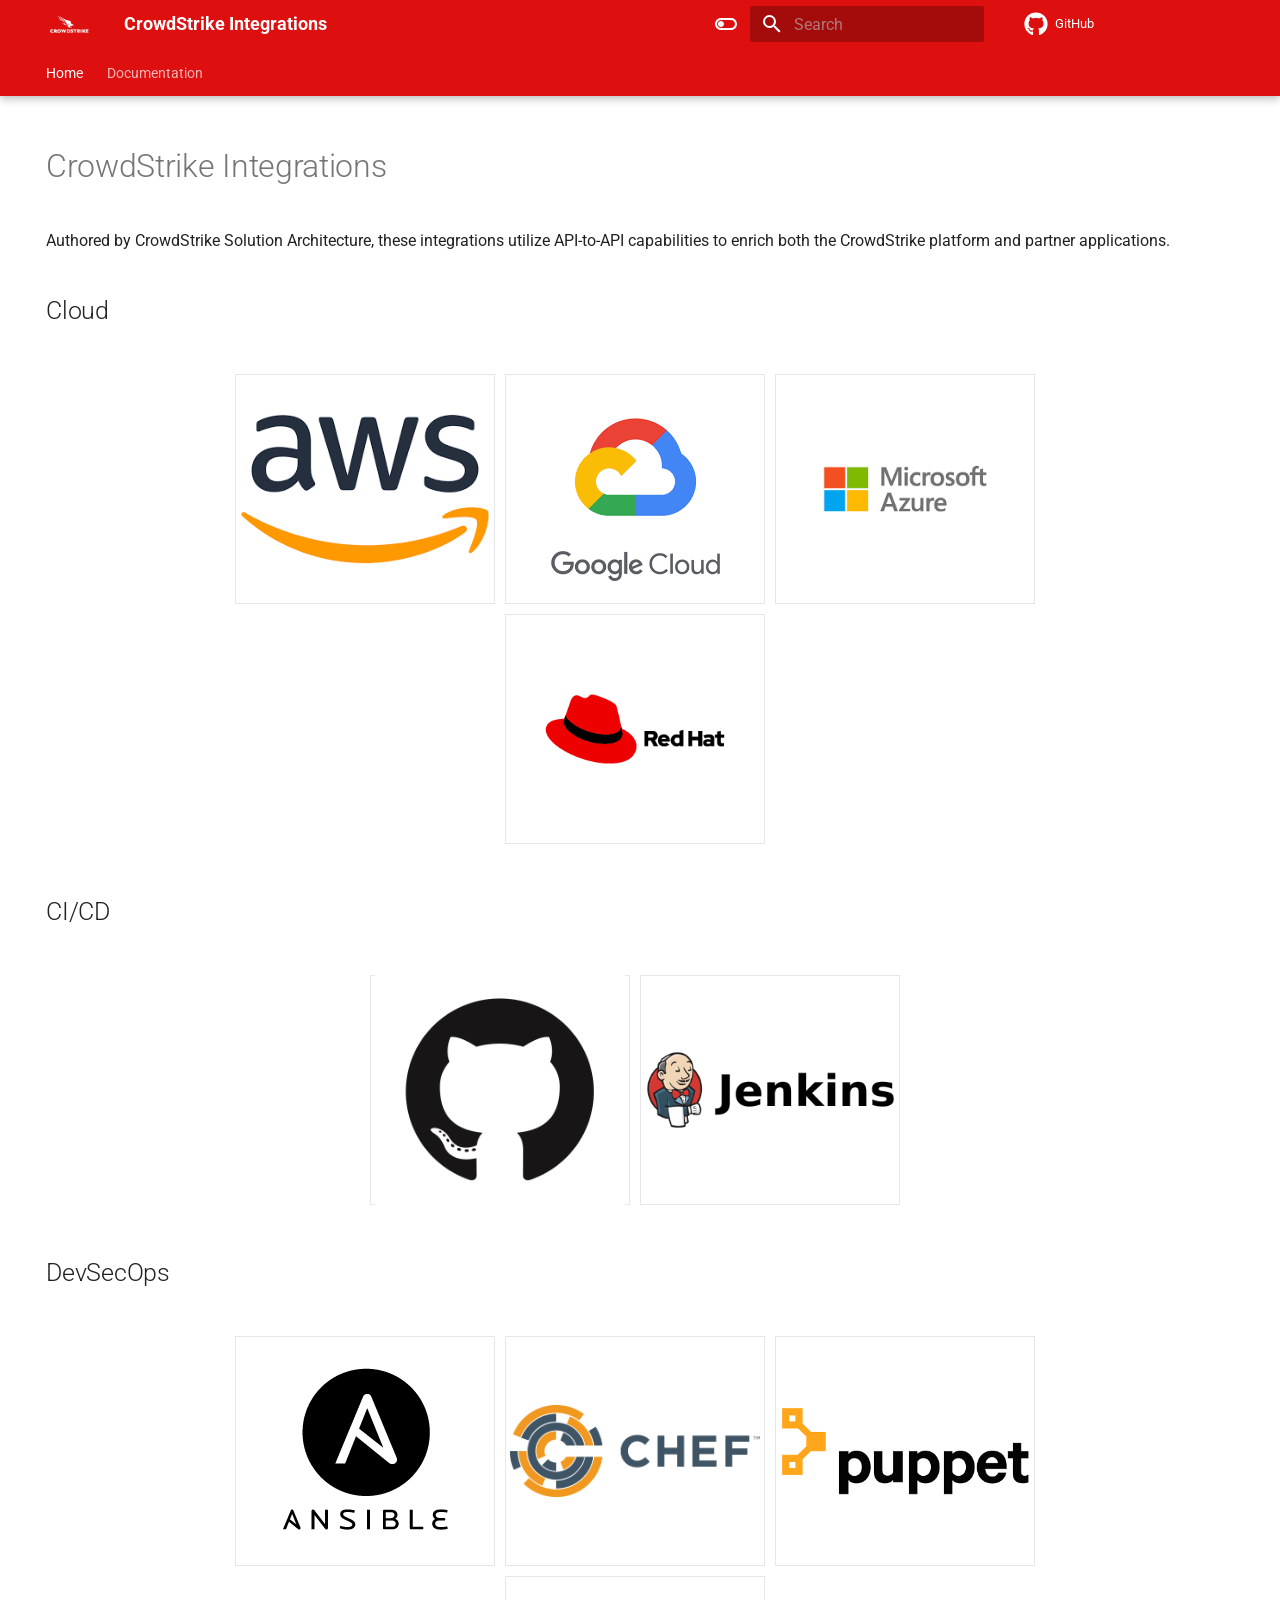
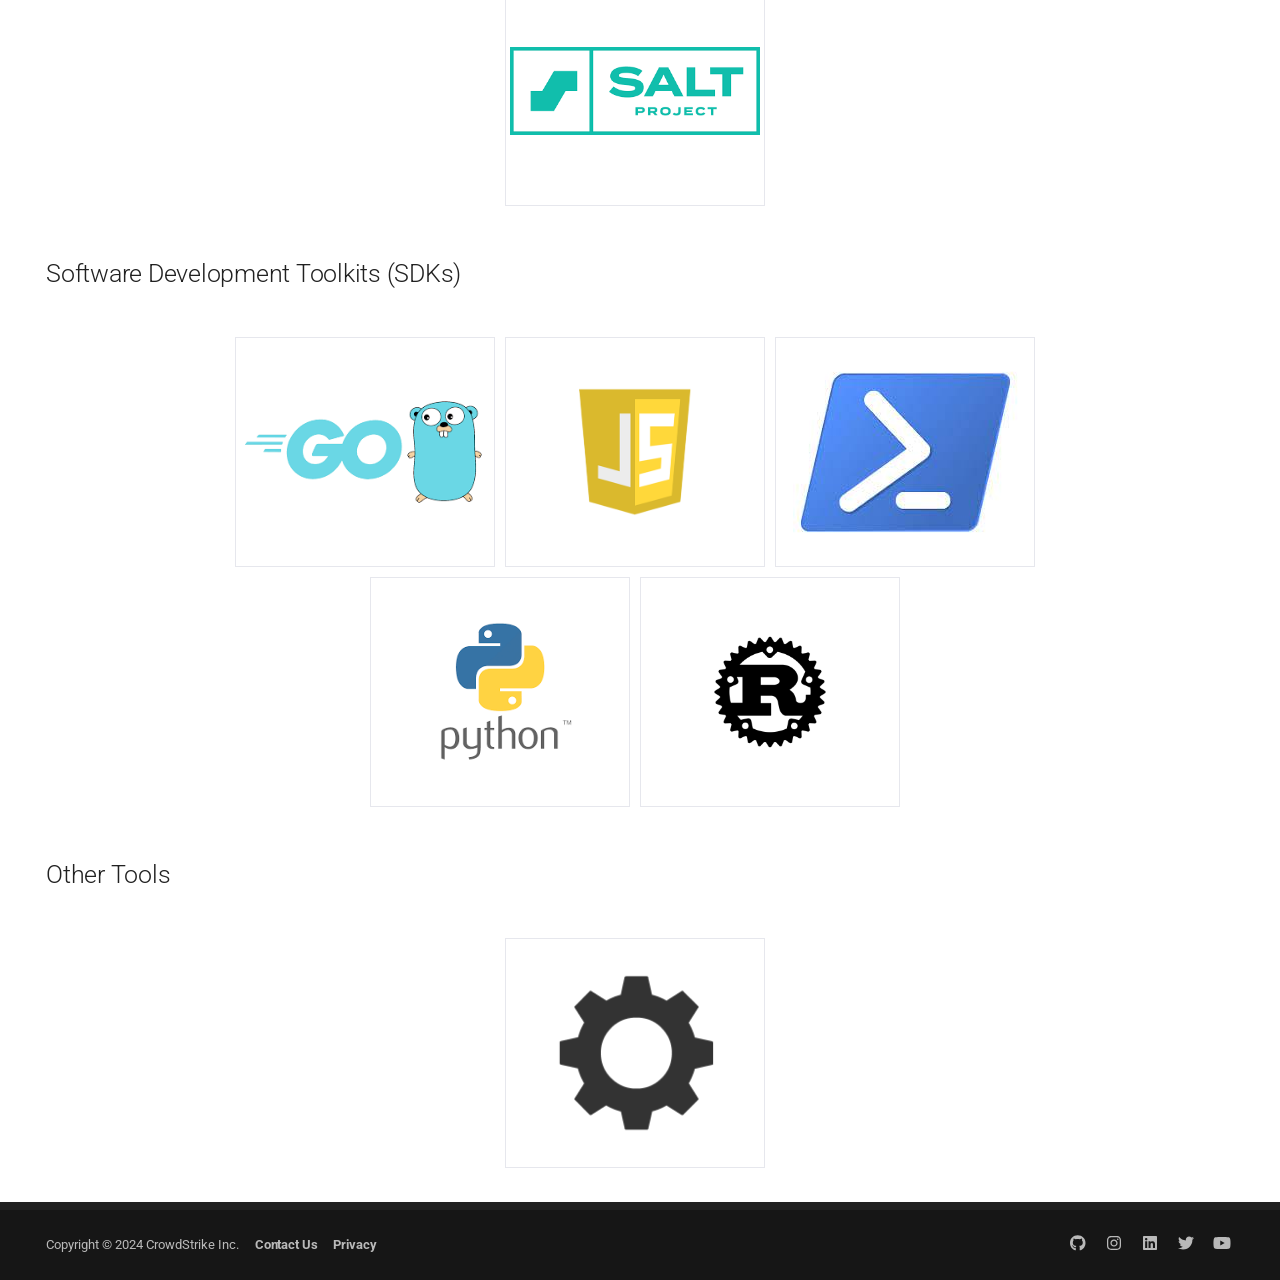
==== commit 38c4ec93: "Deployed d05e157 with MkDocs version: 1.6.0" ====
--- a/index.html
+++ b/index.html
@@ -14,7 +14,7 @@
       
       
       <link rel="icon" href="assets/img/CS_Logos_2020_FullRed.png">
-      <meta name="generator" content="mkdocs-1.6.0, mkdocs-material-9.5.25">
+      <meta name="generator" content="mkdocs-1.6.0, mkdocs-material-9.5.28">
     
     
       
@@ -170,7 +170,7 @@
       
     </form>
     <div class="md-search__output">
-      <div class="md-search__scrollwrap" data-md-scrollfix>
+      <div class="md-search__scrollwrap" tabindex="0" data-md-scrollfix>
         <div class="md-search-result" data-md-component="search-result">
           <div class="md-search-result__meta">
             Initializing search
@@ -1265,7 +1265,7 @@
     <script id="__config" type="application/json">{"base": ".", "features": ["navigation.tabs", "navigation.indexes", "navigation.instant", "navigation.top", "navigation.tabs.sticky", "toc.integrate", "toc.follow"], "search": "assets/javascripts/workers/search.b8dbb3d2.min.js", "translations": {"clipboard.copied": "Copied to clipboard", "clipboard.copy": "Copy to clipboard", "search.result.more.one": "1 more on this page", "search.result.more.other": "# more on this page", "search.result.none": "No matching documents", "search.result.one": "1 matching document", "search.result.other": "# matching documents", "search.result.placeholder": "Type to start searching", "search.result.term.missing": "Missing", "select.version": "Select version"}}</script>
     
     
-      <script src="assets/javascripts/bundle.081f42fc.min.js"></script>
+      <script src="assets/javascripts/bundle.fe8b6f2b.min.js"></script>
       
     
   </body>
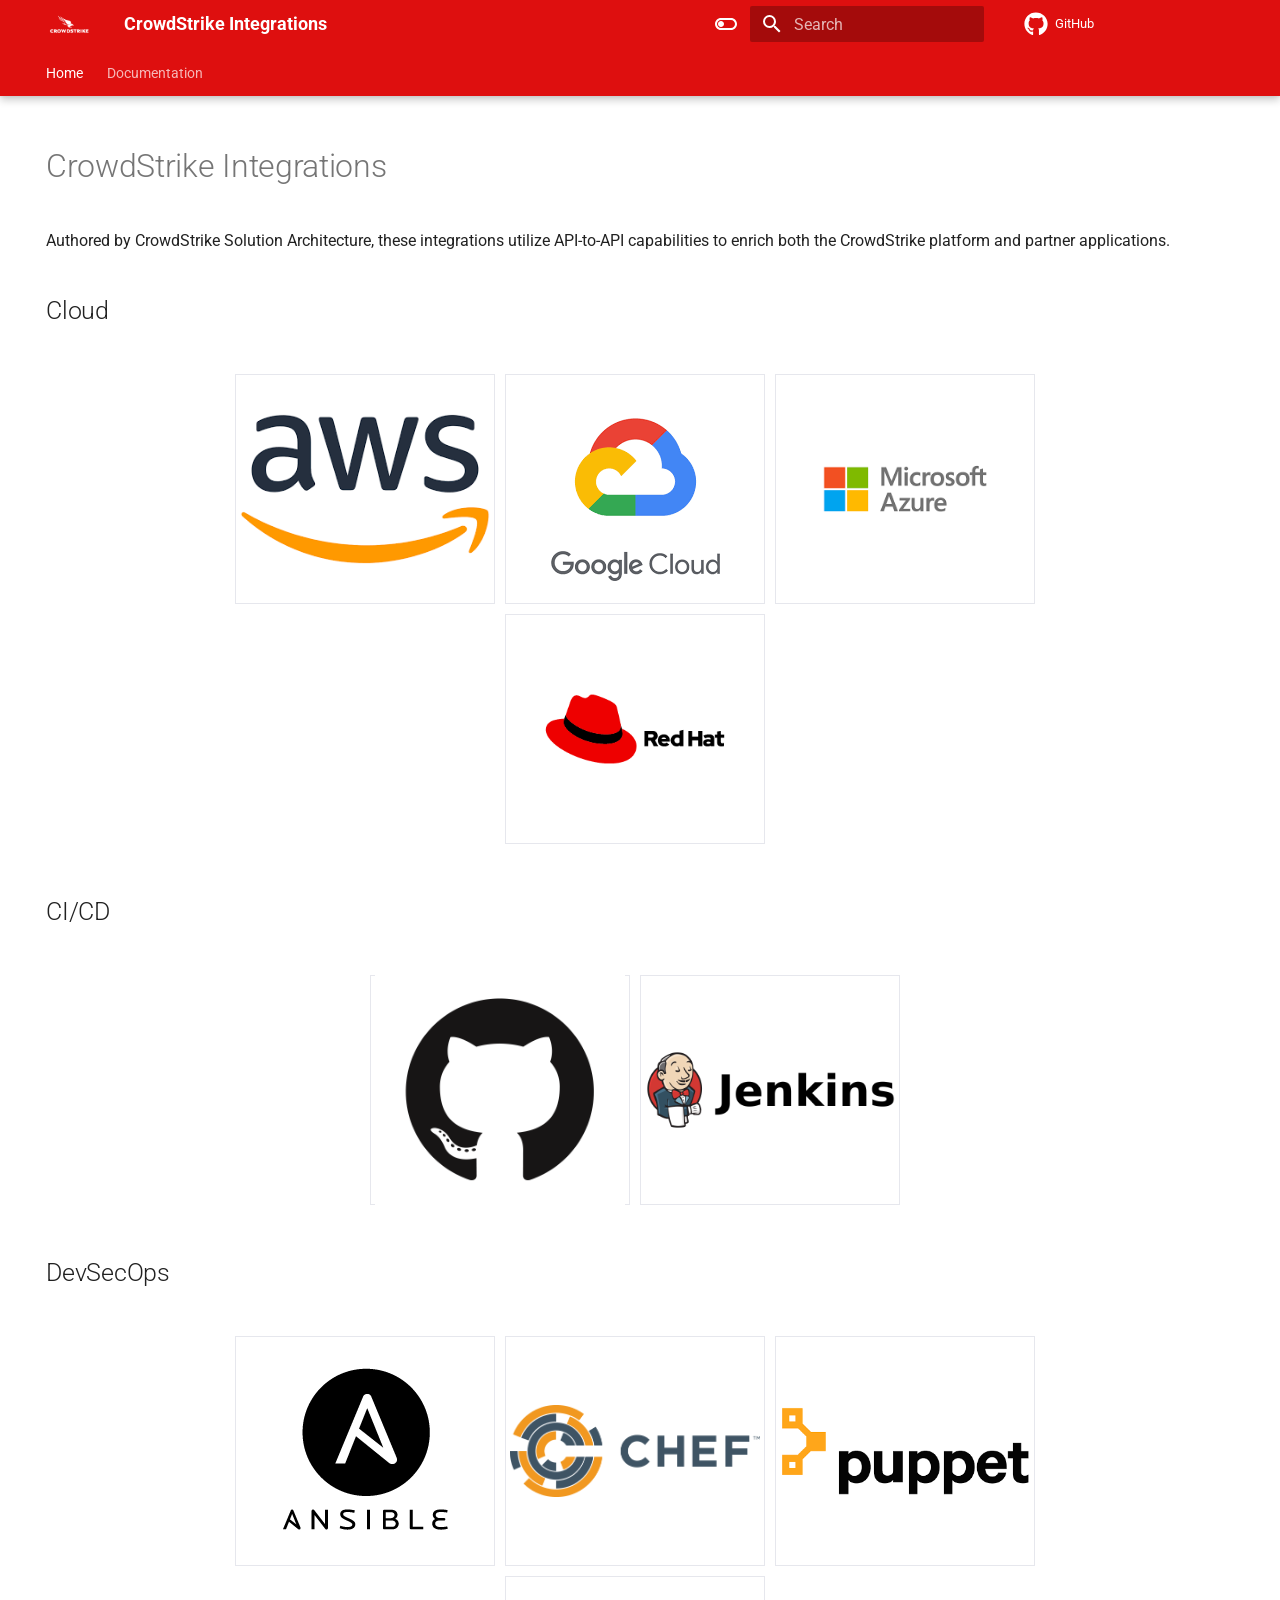
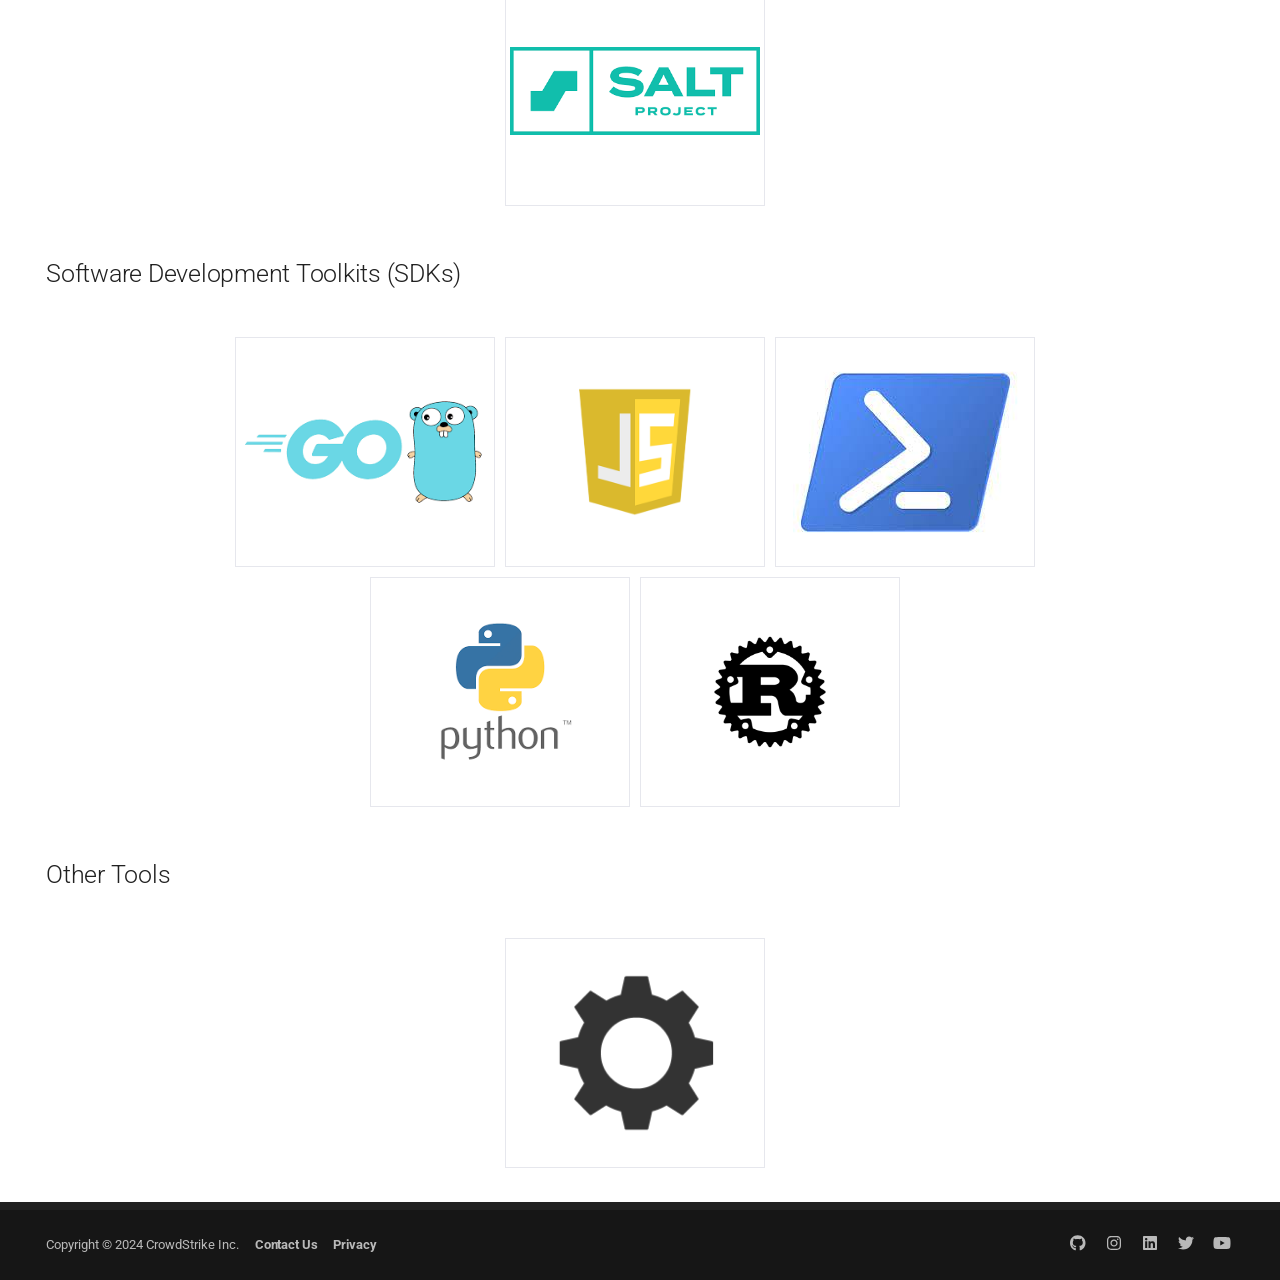
==== commit 7440d27b: "Deployed 79706de with MkDocs version: 1.6.1" ====
--- a/index.html
+++ b/index.html
@@ -14,7 +14,7 @@
       
       
       <link rel="icon" href="assets/img/CS_Logos_2020_FullRed.png">
-      <meta name="generator" content="mkdocs-1.6.0, mkdocs-material-9.5.28">
+      <meta name="generator" content="mkdocs-1.6.1, mkdocs-material-9.5.34">
     
     
       
@@ -22,7 +22,7 @@
       
     
     
-      <link rel="stylesheet" href="assets/stylesheets/main.6543a935.min.css">
+      <link rel="stylesheet" href="assets/stylesheets/main.35f28582.min.css">
       
         
         <link rel="stylesheet" href="assets/stylesheets/palette.06af60db.min.css">
@@ -46,7 +46,7 @@
     
       <link rel="stylesheet" href="stylesheets/extra.css">
     
-    <script>__md_scope=new URL(".",location),__md_hash=e=>[...e].reduce((e,_)=>(e<<5)-e+_.charCodeAt(0),0),__md_get=(e,_=localStorage,t=__md_scope)=>JSON.parse(_.getItem(t.pathname+"."+e)),__md_set=(e,_,t=localStorage,a=__md_scope)=>{try{t.setItem(a.pathname+"."+e,JSON.stringify(_))}catch(e){}}</script>
+    <script>__md_scope=new URL(".",location),__md_hash=e=>[...e].reduce(((e,_)=>(e<<5)-e+_.charCodeAt(0)),0),__md_get=(e,_=localStorage,t=__md_scope)=>JSON.parse(_.getItem(t.pathname+"."+e)),__md_set=(e,_,t=localStorage,a=__md_scope)=>{try{t.setItem(a.pathname+"."+e,JSON.stringify(_))}catch(e){}}</script>
     
       
 
@@ -95,7 +95,7 @@
     </a>
     <label class="md-header__button md-icon" for="__drawer">
       
-      <svg xmlns="http://www.w3.org/2000/svg" viewBox="0 0 24 24"><path d="M3 6h18v2H3V6m0 5h18v2H3v-2m0 5h18v2H3v-2Z"/></svg>
+      <svg xmlns="http://www.w3.org/2000/svg" viewBox="0 0 24 24"><path d="M3 6h18v2H3zm0 5h18v2H3zm0 5h18v2H3z"/></svg>
     </label>
     <div class="md-header__title" data-md-component="header-title">
       <div class="md-header__ellipsis">
@@ -123,7 +123,7 @@
     <input class="md-option" data-md-color-media="" data-md-color-scheme="default" data-md-color-primary="indigo" data-md-color-accent="indigo"  aria-label="Switch to dark mode"  type="radio" name="__palette" id="__palette_0">
     
       <label class="md-header__button md-icon" title="Switch to dark mode" for="__palette_1" hidden>
-        <svg xmlns="http://www.w3.org/2000/svg" viewBox="0 0 24 24"><path d="M17 6H7c-3.31 0-6 2.69-6 6s2.69 6 6 6h10c3.31 0 6-2.69 6-6s-2.69-6-6-6zm0 10H7c-2.21 0-4-1.79-4-4s1.79-4 4-4h10c2.21 0 4 1.79 4 4s-1.79 4-4 4zM7 9c-1.66 0-3 1.34-3 3s1.34 3 3 3 3-1.34 3-3-1.34-3-3-3z"/></svg>
+        <svg xmlns="http://www.w3.org/2000/svg" viewBox="0 0 24 24"><path d="M17 6H7c-3.31 0-6 2.69-6 6s2.69 6 6 6h10c3.31 0 6-2.69 6-6s-2.69-6-6-6m0 10H7c-2.21 0-4-1.79-4-4s1.79-4 4-4h10c2.21 0 4 1.79 4 4s-1.79 4-4 4M7 9c-1.66 0-3 1.34-3 3s1.34 3 3 3 3-1.34 3-3-1.34-3-3-3"/></svg>
       </label>
     
   
@@ -133,7 +133,7 @@
     <input class="md-option" data-md-color-media="" data-md-color-scheme="slate" data-md-color-primary="indigo" data-md-color-accent="indigo"  aria-label="Switch to light mode"  type="radio" name="__palette" id="__palette_1">
     
       <label class="md-header__button md-icon" title="Switch to light mode" for="__palette_0" hidden>
-        <svg xmlns="http://www.w3.org/2000/svg" viewBox="0 0 24 24"><path d="M17 7H7a5 5 0 0 0-5 5 5 5 0 0 0 5 5h10a5 5 0 0 0 5-5 5 5 0 0 0-5-5m0 8a3 3 0 0 1-3-3 3 3 0 0 1 3-3 3 3 0 0 1 3 3 3 3 0 0 1-3 3Z"/></svg>
+        <svg xmlns="http://www.w3.org/2000/svg" viewBox="0 0 24 24"><path d="M17 7H7a5 5 0 0 0-5 5 5 5 0 0 0 5 5h10a5 5 0 0 0 5-5 5 5 0 0 0-5-5m0 8a3 3 0 0 1-3-3 3 3 0 0 1 3-3 3 3 0 0 1 3 3 3 3 0 0 1-3 3"/></svg>
       </label>
     
   
@@ -141,13 +141,13 @@
       
     
     
-      <script>var media,input,key,value,palette=__md_get("__palette");if(palette&&palette.color){"(prefers-color-scheme)"===palette.color.media&&(media=matchMedia("(prefers-color-scheme: light)"),input=document.querySelector(media.matches?"[data-md-color-media='(prefers-color-scheme: light)']":"[data-md-color-media='(prefers-color-scheme: dark)']"),palette.color.media=input.getAttribute("data-md-color-media"),palette.color.scheme=input.getAttribute("data-md-color-scheme"),palette.color.primary=input.getAttribute("data-md-color-primary"),palette.color.accent=input.getAttribute("data-md-color-accent"));for([key,value]of Object.entries(palette.color))document.body.setAttribute("data-md-color-"+key,value)}</script>
+      <script>var palette=__md_get("__palette");if(palette&&palette.color){if("(prefers-color-scheme)"===palette.color.media){var media=matchMedia("(prefers-color-scheme: light)"),input=document.querySelector(media.matches?"[data-md-color-media='(prefers-color-scheme: light)']":"[data-md-color-media='(prefers-color-scheme: dark)']");palette.color.media=input.getAttribute("data-md-color-media"),palette.color.scheme=input.getAttribute("data-md-color-scheme"),palette.color.primary=input.getAttribute("data-md-color-primary"),palette.color.accent=input.getAttribute("data-md-color-accent")}for(var[key,value]of Object.entries(palette.color))document.body.setAttribute("data-md-color-"+key,value)}</script>
     
     
     
       <label class="md-header__button md-icon" for="__search">
         
-        <svg xmlns="http://www.w3.org/2000/svg" viewBox="0 0 24 24"><path d="M9.5 3A6.5 6.5 0 0 1 16 9.5c0 1.61-.59 3.09-1.56 4.23l.27.27h.79l5 5-1.5 1.5-5-5v-.79l-.27-.27A6.516 6.516 0 0 1 9.5 16 6.5 6.5 0 0 1 3 9.5 6.5 6.5 0 0 1 9.5 3m0 2C7 5 5 7 5 9.5S7 14 9.5 14 14 12 14 9.5 12 5 9.5 5Z"/></svg>
+        <svg xmlns="http://www.w3.org/2000/svg" viewBox="0 0 24 24"><path d="M9.5 3A6.5 6.5 0 0 1 16 9.5c0 1.61-.59 3.09-1.56 4.23l.27.27h.79l5 5-1.5 1.5-5-5v-.79l-.27-.27A6.52 6.52 0 0 1 9.5 16 6.5 6.5 0 0 1 3 9.5 6.5 6.5 0 0 1 9.5 3m0 2C7 5 5 7 5 9.5S7 14 9.5 14 14 12 14 9.5 12 5 9.5 5"/></svg>
       </label>
       <div class="md-search" data-md-component="search" role="dialog">
   <label class="md-search__overlay" for="__search"></label>
@@ -156,15 +156,15 @@
       <input type="text" class="md-search__input" name="query" aria-label="Search" placeholder="Search" autocapitalize="off" autocorrect="off" autocomplete="off" spellcheck="false" data-md-component="search-query" required>
       <label class="md-search__icon md-icon" for="__search">
         
-        <svg xmlns="http://www.w3.org/2000/svg" viewBox="0 0 24 24"><path d="M9.5 3A6.5 6.5 0 0 1 16 9.5c0 1.61-.59 3.09-1.56 4.23l.27.27h.79l5 5-1.5 1.5-5-5v-.79l-.27-.27A6.516 6.516 0 0 1 9.5 16 6.5 6.5 0 0 1 3 9.5 6.5 6.5 0 0 1 9.5 3m0 2C7 5 5 7 5 9.5S7 14 9.5 14 14 12 14 9.5 12 5 9.5 5Z"/></svg>
-        
-        <svg xmlns="http://www.w3.org/2000/svg" viewBox="0 0 24 24"><path d="M20 11v2H8l5.5 5.5-1.42 1.42L4.16 12l7.92-7.92L13.5 5.5 8 11h12Z"/></svg>
+        <svg xmlns="http://www.w3.org/2000/svg" viewBox="0 0 24 24"><path d="M9.5 3A6.5 6.5 0 0 1 16 9.5c0 1.61-.59 3.09-1.56 4.23l.27.27h.79l5 5-1.5 1.5-5-5v-.79l-.27-.27A6.52 6.52 0 0 1 9.5 16 6.5 6.5 0 0 1 3 9.5 6.5 6.5 0 0 1 9.5 3m0 2C7 5 5 7 5 9.5S7 14 9.5 14 14 12 14 9.5 12 5 9.5 5"/></svg>
+        
+        <svg xmlns="http://www.w3.org/2000/svg" viewBox="0 0 24 24"><path d="M20 11v2H8l5.5 5.5-1.42 1.42L4.16 12l7.92-7.92L13.5 5.5 8 11z"/></svg>
       </label>
       <nav class="md-search__options" aria-label="Search">
         
         <button type="reset" class="md-search__icon md-icon" title="Clear" aria-label="Clear" tabindex="-1">
           
-          <svg xmlns="http://www.w3.org/2000/svg" viewBox="0 0 24 24"><path d="M19 6.41 17.59 5 12 10.59 6.41 5 5 6.41 10.59 12 5 17.59 6.41 19 12 13.41 17.59 19 19 17.59 13.41 12 19 6.41Z"/></svg>
+          <svg xmlns="http://www.w3.org/2000/svg" viewBox="0 0 24 24"><path d="M19 6.41 17.59 5 12 10.59 6.41 5 5 6.41 10.59 12 5 17.59 6.41 19 12 13.41 17.59 19 19 17.59 13.41 12z"/></svg>
         </button>
       </nav>
       
@@ -187,7 +187,7 @@
         <a href="https://github.com/crowdstrike/integrations" title="Go to repository" class="md-source" data-md-component="source">
   <div class="md-source__icon md-icon">
     
-    <svg xmlns="http://www.w3.org/2000/svg" viewBox="0 0 496 512"><!--! Font Awesome Free 6.5.2 by @fontawesome - https://fontawesome.com License - https://fontawesome.com/license/free (Icons: CC BY 4.0, Fonts: SIL OFL 1.1, Code: MIT License) Copyright 2024 Fonticons, Inc.--><path d="M165.9 397.4c0 2-2.3 3.6-5.2 3.6-3.3.3-5.6-1.3-5.6-3.6 0-2 2.3-3.6 5.2-3.6 3-.3 5.6 1.3 5.6 3.6zm-31.1-4.5c-.7 2 1.3 4.3 4.3 4.9 2.6 1 5.6 0 6.2-2s-1.3-4.3-4.3-5.2c-2.6-.7-5.5.3-6.2 2.3zm44.2-1.7c-2.9.7-4.9 2.6-4.6 4.9.3 2 2.9 3.3 5.9 2.6 2.9-.7 4.9-2.6 4.6-4.6-.3-1.9-3-3.2-5.9-2.9zM244.8 8C106.1 8 0 113.3 0 252c0 110.9 69.8 205.8 169.5 239.2 12.8 2.3 17.3-5.6 17.3-12.1 0-6.2-.3-40.4-.3-61.4 0 0-70 15-84.7-29.8 0 0-11.4-29.1-27.8-36.6 0 0-22.9-15.7 1.6-15.4 0 0 24.9 2 38.6 25.8 21.9 38.6 58.6 27.5 72.9 20.9 2.3-16 8.8-27.1 16-33.7-55.9-6.2-112.3-14.3-112.3-110.5 0-27.5 7.6-41.3 23.6-58.9-2.6-6.5-11.1-33.3 2.6-67.9 20.9-6.5 69 27 69 27 20-5.6 41.5-8.5 62.8-8.5s42.8 2.9 62.8 8.5c0 0 48.1-33.6 69-27 13.7 34.7 5.2 61.4 2.6 67.9 16 17.7 25.8 31.5 25.8 58.9 0 96.5-58.9 104.2-114.8 110.5 9.2 7.9 17 22.9 17 46.4 0 33.7-.3 75.4-.3 83.6 0 6.5 4.6 14.4 17.3 12.1C428.2 457.8 496 362.9 496 252 496 113.3 383.5 8 244.8 8zM97.2 352.9c-1.3 1-1 3.3.7 5.2 1.6 1.6 3.9 2.3 5.2 1 1.3-1 1-3.3-.7-5.2-1.6-1.6-3.9-2.3-5.2-1zm-10.8-8.1c-.7 1.3.3 2.9 2.3 3.9 1.6 1 3.6.7 4.3-.7.7-1.3-.3-2.9-2.3-3.9-2-.6-3.6-.3-4.3.7zm32.4 35.6c-1.6 1.3-1 4.3 1.3 6.2 2.3 2.3 5.2 2.6 6.5 1 1.3-1.3.7-4.3-1.3-6.2-2.2-2.3-5.2-2.6-6.5-1zm-11.4-14.7c-1.6 1-1.6 3.6 0 5.9 1.6 2.3 4.3 3.3 5.6 2.3 1.6-1.3 1.6-3.9 0-6.2-1.4-2.3-4-3.3-5.6-2z"/></svg>
+    <svg xmlns="http://www.w3.org/2000/svg" viewBox="0 0 496 512"><!--! Font Awesome Free 6.6.0 by @fontawesome - https://fontawesome.com License - https://fontawesome.com/license/free (Icons: CC BY 4.0, Fonts: SIL OFL 1.1, Code: MIT License) Copyright 2024 Fonticons, Inc.--><path d="M165.9 397.4c0 2-2.3 3.6-5.2 3.6-3.3.3-5.6-1.3-5.6-3.6 0-2 2.3-3.6 5.2-3.6 3-.3 5.6 1.3 5.6 3.6m-31.1-4.5c-.7 2 1.3 4.3 4.3 4.9 2.6 1 5.6 0 6.2-2s-1.3-4.3-4.3-5.2c-2.6-.7-5.5.3-6.2 2.3m44.2-1.7c-2.9.7-4.9 2.6-4.6 4.9.3 2 2.9 3.3 5.9 2.6 2.9-.7 4.9-2.6 4.6-4.6-.3-1.9-3-3.2-5.9-2.9M244.8 8C106.1 8 0 113.3 0 252c0 110.9 69.8 205.8 169.5 239.2 12.8 2.3 17.3-5.6 17.3-12.1 0-6.2-.3-40.4-.3-61.4 0 0-70 15-84.7-29.8 0 0-11.4-29.1-27.8-36.6 0 0-22.9-15.7 1.6-15.4 0 0 24.9 2 38.6 25.8 21.9 38.6 58.6 27.5 72.9 20.9 2.3-16 8.8-27.1 16-33.7-55.9-6.2-112.3-14.3-112.3-110.5 0-27.5 7.6-41.3 23.6-58.9-2.6-6.5-11.1-33.3 2.6-67.9 20.9-6.5 69 27 69 27 20-5.6 41.5-8.5 62.8-8.5s42.8 2.9 62.8 8.5c0 0 48.1-33.6 69-27 13.7 34.7 5.2 61.4 2.6 67.9 16 17.7 25.8 31.5 25.8 58.9 0 96.5-58.9 104.2-114.8 110.5 9.2 7.9 17 22.9 17 46.4 0 33.7-.3 75.4-.3 83.6 0 6.5 4.6 14.4 17.3 12.1C428.2 457.8 496 362.9 496 252 496 113.3 383.5 8 244.8 8M97.2 352.9c-1.3 1-1 3.3.7 5.2 1.6 1.6 3.9 2.3 5.2 1 1.3-1 1-3.3-.7-5.2-1.6-1.6-3.9-2.3-5.2-1m-10.8-8.1c-.7 1.3.3 2.9 2.3 3.9 1.6 1 3.6.7 4.3-.7.7-1.3-.3-2.9-2.3-3.9-2-.6-3.6-.3-4.3.7m32.4 35.6c-1.6 1.3-1 4.3 1.3 6.2 2.3 2.3 5.2 2.6 6.5 1 1.3-1.3.7-4.3-1.3-6.2-2.2-2.3-5.2-2.6-6.5-1m-11.4-14.7c-1.6 1-1.6 3.6 0 5.9s4.3 3.3 5.6 2.3c1.6-1.3 1.6-3.9 0-6.2-1.4-2.3-4-3.3-5.6-2"/></svg>
   </div>
   <div class="md-source__repository">
     GitHub
@@ -286,7 +286,7 @@
       <a href="https://github.com/crowdstrike/integrations" title="Go to repository" class="md-source" data-md-component="source">
   <div class="md-source__icon md-icon">
     
-    <svg xmlns="http://www.w3.org/2000/svg" viewBox="0 0 496 512"><!--! Font Awesome Free 6.5.2 by @fontawesome - https://fontawesome.com License - https://fontawesome.com/license/free (Icons: CC BY 4.0, Fonts: SIL OFL 1.1, Code: MIT License) Copyright 2024 Fonticons, Inc.--><path d="M165.9 397.4c0 2-2.3 3.6-5.2 3.6-3.3.3-5.6-1.3-5.6-3.6 0-2 2.3-3.6 5.2-3.6 3-.3 5.6 1.3 5.6 3.6zm-31.1-4.5c-.7 2 1.3 4.3 4.3 4.9 2.6 1 5.6 0 6.2-2s-1.3-4.3-4.3-5.2c-2.6-.7-5.5.3-6.2 2.3zm44.2-1.7c-2.9.7-4.9 2.6-4.6 4.9.3 2 2.9 3.3 5.9 2.6 2.9-.7 4.9-2.6 4.6-4.6-.3-1.9-3-3.2-5.9-2.9zM244.8 8C106.1 8 0 113.3 0 252c0 110.9 69.8 205.8 169.5 239.2 12.8 2.3 17.3-5.6 17.3-12.1 0-6.2-.3-40.4-.3-61.4 0 0-70 15-84.7-29.8 0 0-11.4-29.1-27.8-36.6 0 0-22.9-15.7 1.6-15.4 0 0 24.9 2 38.6 25.8 21.9 38.6 58.6 27.5 72.9 20.9 2.3-16 8.8-27.1 16-33.7-55.9-6.2-112.3-14.3-112.3-110.5 0-27.5 7.6-41.3 23.6-58.9-2.6-6.5-11.1-33.3 2.6-67.9 20.9-6.5 69 27 69 27 20-5.6 41.5-8.5 62.8-8.5s42.8 2.9 62.8 8.5c0 0 48.1-33.6 69-27 13.7 34.7 5.2 61.4 2.6 67.9 16 17.7 25.8 31.5 25.8 58.9 0 96.5-58.9 104.2-114.8 110.5 9.2 7.9 17 22.9 17 46.4 0 33.7-.3 75.4-.3 83.6 0 6.5 4.6 14.4 17.3 12.1C428.2 457.8 496 362.9 496 252 496 113.3 383.5 8 244.8 8zM97.2 352.9c-1.3 1-1 3.3.7 5.2 1.6 1.6 3.9 2.3 5.2 1 1.3-1 1-3.3-.7-5.2-1.6-1.6-3.9-2.3-5.2-1zm-10.8-8.1c-.7 1.3.3 2.9 2.3 3.9 1.6 1 3.6.7 4.3-.7.7-1.3-.3-2.9-2.3-3.9-2-.6-3.6-.3-4.3.7zm32.4 35.6c-1.6 1.3-1 4.3 1.3 6.2 2.3 2.3 5.2 2.6 6.5 1 1.3-1.3.7-4.3-1.3-6.2-2.2-2.3-5.2-2.6-6.5-1zm-11.4-14.7c-1.6 1-1.6 3.6 0 5.9 1.6 2.3 4.3 3.3 5.6 2.3 1.6-1.3 1.6-3.9 0-6.2-1.4-2.3-4-3.3-5.6-2z"/></svg>
+    <svg xmlns="http://www.w3.org/2000/svg" viewBox="0 0 496 512"><!--! Font Awesome Free 6.6.0 by @fontawesome - https://fontawesome.com License - https://fontawesome.com/license/free (Icons: CC BY 4.0, Fonts: SIL OFL 1.1, Code: MIT License) Copyright 2024 Fonticons, Inc.--><path d="M165.9 397.4c0 2-2.3 3.6-5.2 3.6-3.3.3-5.6-1.3-5.6-3.6 0-2 2.3-3.6 5.2-3.6 3-.3 5.6 1.3 5.6 3.6m-31.1-4.5c-.7 2 1.3 4.3 4.3 4.9 2.6 1 5.6 0 6.2-2s-1.3-4.3-4.3-5.2c-2.6-.7-5.5.3-6.2 2.3m44.2-1.7c-2.9.7-4.9 2.6-4.6 4.9.3 2 2.9 3.3 5.9 2.6 2.9-.7 4.9-2.6 4.6-4.6-.3-1.9-3-3.2-5.9-2.9M244.8 8C106.1 8 0 113.3 0 252c0 110.9 69.8 205.8 169.5 239.2 12.8 2.3 17.3-5.6 17.3-12.1 0-6.2-.3-40.4-.3-61.4 0 0-70 15-84.7-29.8 0 0-11.4-29.1-27.8-36.6 0 0-22.9-15.7 1.6-15.4 0 0 24.9 2 38.6 25.8 21.9 38.6 58.6 27.5 72.9 20.9 2.3-16 8.8-27.1 16-33.7-55.9-6.2-112.3-14.3-112.3-110.5 0-27.5 7.6-41.3 23.6-58.9-2.6-6.5-11.1-33.3 2.6-67.9 20.9-6.5 69 27 69 27 20-5.6 41.5-8.5 62.8-8.5s42.8 2.9 62.8 8.5c0 0 48.1-33.6 69-27 13.7 34.7 5.2 61.4 2.6 67.9 16 17.7 25.8 31.5 25.8 58.9 0 96.5-58.9 104.2-114.8 110.5 9.2 7.9 17 22.9 17 46.4 0 33.7-.3 75.4-.3 83.6 0 6.5 4.6 14.4 17.3 12.1C428.2 457.8 496 362.9 496 252 496 113.3 383.5 8 244.8 8M97.2 352.9c-1.3 1-1 3.3.7 5.2 1.6 1.6 3.9 2.3 5.2 1 1.3-1 1-3.3-.7-5.2-1.6-1.6-3.9-2.3-5.2-1m-10.8-8.1c-.7 1.3.3 2.9 2.3 3.9 1.6 1 3.6.7 4.3-.7.7-1.3-.3-2.9-2.3-3.9-2-.6-3.6-.3-4.3.7m32.4 35.6c-1.6 1.3-1 4.3 1.3 6.2 2.3 2.3 5.2 2.6 6.5 1 1.3-1.3.7-4.3-1.3-6.2-2.2-2.3-5.2-2.6-6.5-1m-11.4-14.7c-1.6 1-1.6 3.6 0 5.9s4.3 3.3 5.6 2.3c1.6-1.3 1.6-3.9 0-6.2-1.4-2.3-4-3.3-5.6-2"/></svg>
   </div>
   <div class="md-source__repository">
     GitHub
@@ -1154,7 +1154,7 @@
         
           <button type="button" class="md-top md-icon" data-md-component="top" hidden>
   
-  <svg xmlns="http://www.w3.org/2000/svg" viewBox="0 0 24 24"><path d="M13 20h-2V8l-5.5 5.5-1.42-1.42L12 4.16l7.92 7.92-1.42 1.42L13 8v12Z"/></svg>
+  <svg xmlns="http://www.w3.org/2000/svg" viewBox="0 0 24 24"><path d="M13 20h-2V8l-5.5 5.5-1.42-1.42L12 4.16l7.92 7.92-1.42 1.42L13 8z"/></svg>
   Back to top
 </button>
         
@@ -1203,7 +1203,7 @@
       
     
     <a href="https://github.com/crowdstrike" target="_blank" rel="noopener" title="github.com" class="md-social__link">
-      <svg xmlns="http://www.w3.org/2000/svg" viewBox="0 0 496 512"><!--! Font Awesome Free 6.5.2 by @fontawesome - https://fontawesome.com License - https://fontawesome.com/license/free (Icons: CC BY 4.0, Fonts: SIL OFL 1.1, Code: MIT License) Copyright 2024 Fonticons, Inc.--><path d="M165.9 397.4c0 2-2.3 3.6-5.2 3.6-3.3.3-5.6-1.3-5.6-3.6 0-2 2.3-3.6 5.2-3.6 3-.3 5.6 1.3 5.6 3.6zm-31.1-4.5c-.7 2 1.3 4.3 4.3 4.9 2.6 1 5.6 0 6.2-2s-1.3-4.3-4.3-5.2c-2.6-.7-5.5.3-6.2 2.3zm44.2-1.7c-2.9.7-4.9 2.6-4.6 4.9.3 2 2.9 3.3 5.9 2.6 2.9-.7 4.9-2.6 4.6-4.6-.3-1.9-3-3.2-5.9-2.9zM244.8 8C106.1 8 0 113.3 0 252c0 110.9 69.8 205.8 169.5 239.2 12.8 2.3 17.3-5.6 17.3-12.1 0-6.2-.3-40.4-.3-61.4 0 0-70 15-84.7-29.8 0 0-11.4-29.1-27.8-36.6 0 0-22.9-15.7 1.6-15.4 0 0 24.9 2 38.6 25.8 21.9 38.6 58.6 27.5 72.9 20.9 2.3-16 8.8-27.1 16-33.7-55.9-6.2-112.3-14.3-112.3-110.5 0-27.5 7.6-41.3 23.6-58.9-2.6-6.5-11.1-33.3 2.6-67.9 20.9-6.5 69 27 69 27 20-5.6 41.5-8.5 62.8-8.5s42.8 2.9 62.8 8.5c0 0 48.1-33.6 69-27 13.7 34.7 5.2 61.4 2.6 67.9 16 17.7 25.8 31.5 25.8 58.9 0 96.5-58.9 104.2-114.8 110.5 9.2 7.9 17 22.9 17 46.4 0 33.7-.3 75.4-.3 83.6 0 6.5 4.6 14.4 17.3 12.1C428.2 457.8 496 362.9 496 252 496 113.3 383.5 8 244.8 8zM97.2 352.9c-1.3 1-1 3.3.7 5.2 1.6 1.6 3.9 2.3 5.2 1 1.3-1 1-3.3-.7-5.2-1.6-1.6-3.9-2.3-5.2-1zm-10.8-8.1c-.7 1.3.3 2.9 2.3 3.9 1.6 1 3.6.7 4.3-.7.7-1.3-.3-2.9-2.3-3.9-2-.6-3.6-.3-4.3.7zm32.4 35.6c-1.6 1.3-1 4.3 1.3 6.2 2.3 2.3 5.2 2.6 6.5 1 1.3-1.3.7-4.3-1.3-6.2-2.2-2.3-5.2-2.6-6.5-1zm-11.4-14.7c-1.6 1-1.6 3.6 0 5.9 1.6 2.3 4.3 3.3 5.6 2.3 1.6-1.3 1.6-3.9 0-6.2-1.4-2.3-4-3.3-5.6-2z"/></svg>
+      <svg xmlns="http://www.w3.org/2000/svg" viewBox="0 0 496 512"><!--! Font Awesome Free 6.6.0 by @fontawesome - https://fontawesome.com License - https://fontawesome.com/license/free (Icons: CC BY 4.0, Fonts: SIL OFL 1.1, Code: MIT License) Copyright 2024 Fonticons, Inc.--><path d="M165.9 397.4c0 2-2.3 3.6-5.2 3.6-3.3.3-5.6-1.3-5.6-3.6 0-2 2.3-3.6 5.2-3.6 3-.3 5.6 1.3 5.6 3.6m-31.1-4.5c-.7 2 1.3 4.3 4.3 4.9 2.6 1 5.6 0 6.2-2s-1.3-4.3-4.3-5.2c-2.6-.7-5.5.3-6.2 2.3m44.2-1.7c-2.9.7-4.9 2.6-4.6 4.9.3 2 2.9 3.3 5.9 2.6 2.9-.7 4.9-2.6 4.6-4.6-.3-1.9-3-3.2-5.9-2.9M244.8 8C106.1 8 0 113.3 0 252c0 110.9 69.8 205.8 169.5 239.2 12.8 2.3 17.3-5.6 17.3-12.1 0-6.2-.3-40.4-.3-61.4 0 0-70 15-84.7-29.8 0 0-11.4-29.1-27.8-36.6 0 0-22.9-15.7 1.6-15.4 0 0 24.9 2 38.6 25.8 21.9 38.6 58.6 27.5 72.9 20.9 2.3-16 8.8-27.1 16-33.7-55.9-6.2-112.3-14.3-112.3-110.5 0-27.5 7.6-41.3 23.6-58.9-2.6-6.5-11.1-33.3 2.6-67.9 20.9-6.5 69 27 69 27 20-5.6 41.5-8.5 62.8-8.5s42.8 2.9 62.8 8.5c0 0 48.1-33.6 69-27 13.7 34.7 5.2 61.4 2.6 67.9 16 17.7 25.8 31.5 25.8 58.9 0 96.5-58.9 104.2-114.8 110.5 9.2 7.9 17 22.9 17 46.4 0 33.7-.3 75.4-.3 83.6 0 6.5 4.6 14.4 17.3 12.1C428.2 457.8 496 362.9 496 252 496 113.3 383.5 8 244.8 8M97.2 352.9c-1.3 1-1 3.3.7 5.2 1.6 1.6 3.9 2.3 5.2 1 1.3-1 1-3.3-.7-5.2-1.6-1.6-3.9-2.3-5.2-1m-10.8-8.1c-.7 1.3.3 2.9 2.3 3.9 1.6 1 3.6.7 4.3-.7.7-1.3-.3-2.9-2.3-3.9-2-.6-3.6-.3-4.3.7m32.4 35.6c-1.6 1.3-1 4.3 1.3 6.2 2.3 2.3 5.2 2.6 6.5 1 1.3-1.3.7-4.3-1.3-6.2-2.2-2.3-5.2-2.6-6.5-1m-11.4-14.7c-1.6 1-1.6 3.6 0 5.9s4.3 3.3 5.6 2.3c1.6-1.3 1.6-3.9 0-6.2-1.4-2.3-4-3.3-5.6-2"/></svg>
     </a>
   
     
@@ -1214,7 +1214,7 @@
       
     
     <a href="https://instagram.com/crowdstrike" target="_blank" rel="noopener" title="instagram.com" class="md-social__link">
-      <svg xmlns="http://www.w3.org/2000/svg" viewBox="0 0 448 512"><!--! Font Awesome Free 6.5.2 by @fontawesome - https://fontawesome.com License - https://fontawesome.com/license/free (Icons: CC BY 4.0, Fonts: SIL OFL 1.1, Code: MIT License) Copyright 2024 Fonticons, Inc.--><path d="M224.1 141c-63.6 0-114.9 51.3-114.9 114.9s51.3 114.9 114.9 114.9S339 319.5 339 255.9 287.7 141 224.1 141zm0 189.6c-41.1 0-74.7-33.5-74.7-74.7s33.5-74.7 74.7-74.7 74.7 33.5 74.7 74.7-33.6 74.7-74.7 74.7zm146.4-194.3c0 14.9-12 26.8-26.8 26.8-14.9 0-26.8-12-26.8-26.8s12-26.8 26.8-26.8 26.8 12 26.8 26.8zm76.1 27.2c-1.7-35.9-9.9-67.7-36.2-93.9-26.2-26.2-58-34.4-93.9-36.2-37-2.1-147.9-2.1-184.9 0-35.8 1.7-67.6 9.9-93.9 36.1s-34.4 58-36.2 93.9c-2.1 37-2.1 147.9 0 184.9 1.7 35.9 9.9 67.7 36.2 93.9s58 34.4 93.9 36.2c37 2.1 147.9 2.1 184.9 0 35.9-1.7 67.7-9.9 93.9-36.2 26.2-26.2 34.4-58 36.2-93.9 2.1-37 2.1-147.8 0-184.8zM398.8 388c-7.8 19.6-22.9 34.7-42.6 42.6-29.5 11.7-99.5 9-132.1 9s-102.7 2.6-132.1-9c-19.6-7.8-34.7-22.9-42.6-42.6-11.7-29.5-9-99.5-9-132.1s-2.6-102.7 9-132.1c7.8-19.6 22.9-34.7 42.6-42.6 29.5-11.7 99.5-9 132.1-9s102.7-2.6 132.1 9c19.6 7.8 34.7 22.9 42.6 42.6 11.7 29.5 9 99.5 9 132.1s2.7 102.7-9 132.1z"/></svg>
+      <svg xmlns="http://www.w3.org/2000/svg" viewBox="0 0 448 512"><!--! Font Awesome Free 6.6.0 by @fontawesome - https://fontawesome.com License - https://fontawesome.com/license/free (Icons: CC BY 4.0, Fonts: SIL OFL 1.1, Code: MIT License) Copyright 2024 Fonticons, Inc.--><path d="M224.1 141c-63.6 0-114.9 51.3-114.9 114.9s51.3 114.9 114.9 114.9S339 319.5 339 255.9 287.7 141 224.1 141m0 189.6c-41.1 0-74.7-33.5-74.7-74.7s33.5-74.7 74.7-74.7 74.7 33.5 74.7 74.7-33.6 74.7-74.7 74.7m146.4-194.3c0 14.9-12 26.8-26.8 26.8-14.9 0-26.8-12-26.8-26.8s12-26.8 26.8-26.8 26.8 12 26.8 26.8m76.1 27.2c-1.7-35.9-9.9-67.7-36.2-93.9-26.2-26.2-58-34.4-93.9-36.2-37-2.1-147.9-2.1-184.9 0-35.8 1.7-67.6 9.9-93.9 36.1s-34.4 58-36.2 93.9c-2.1 37-2.1 147.9 0 184.9 1.7 35.9 9.9 67.7 36.2 93.9s58 34.4 93.9 36.2c37 2.1 147.9 2.1 184.9 0 35.9-1.7 67.7-9.9 93.9-36.2 26.2-26.2 34.4-58 36.2-93.9 2.1-37 2.1-147.8 0-184.8M398.8 388c-7.8 19.6-22.9 34.7-42.6 42.6-29.5 11.7-99.5 9-132.1 9s-102.7 2.6-132.1-9c-19.6-7.8-34.7-22.9-42.6-42.6-11.7-29.5-9-99.5-9-132.1s-2.6-102.7 9-132.1c7.8-19.6 22.9-34.7 42.6-42.6 29.5-11.7 99.5-9 132.1-9s102.7-2.6 132.1 9c19.6 7.8 34.7 22.9 42.6 42.6 11.7 29.5 9 99.5 9 132.1s2.7 102.7-9 132.1"/></svg>
     </a>
   
     
@@ -1225,7 +1225,7 @@
       
     
     <a href="https://linkedin.com/company/crowdstrike" target="_blank" rel="noopener" title="linkedin.com" class="md-social__link">
-      <svg xmlns="http://www.w3.org/2000/svg" viewBox="0 0 448 512"><!--! Font Awesome Free 6.5.2 by @fontawesome - https://fontawesome.com License - https://fontawesome.com/license/free (Icons: CC BY 4.0, Fonts: SIL OFL 1.1, Code: MIT License) Copyright 2024 Fonticons, Inc.--><path d="M416 32H31.9C14.3 32 0 46.5 0 64.3v383.4C0 465.5 14.3 480 31.9 480H416c17.6 0 32-14.5 32-32.3V64.3c0-17.8-14.4-32.3-32-32.3zM135.4 416H69V202.2h66.5V416zm-33.2-243c-21.3 0-38.5-17.3-38.5-38.5S80.9 96 102.2 96c21.2 0 38.5 17.3 38.5 38.5 0 21.3-17.2 38.5-38.5 38.5zm282.1 243h-66.4V312c0-24.8-.5-56.7-34.5-56.7-34.6 0-39.9 27-39.9 54.9V416h-66.4V202.2h63.7v29.2h.9c8.9-16.8 30.6-34.5 62.9-34.5 67.2 0 79.7 44.3 79.7 101.9V416z"/></svg>
+      <svg xmlns="http://www.w3.org/2000/svg" viewBox="0 0 448 512"><!--! Font Awesome Free 6.6.0 by @fontawesome - https://fontawesome.com License - https://fontawesome.com/license/free (Icons: CC BY 4.0, Fonts: SIL OFL 1.1, Code: MIT License) Copyright 2024 Fonticons, Inc.--><path d="M416 32H31.9C14.3 32 0 46.5 0 64.3v383.4C0 465.5 14.3 480 31.9 480H416c17.6 0 32-14.5 32-32.3V64.3c0-17.8-14.4-32.3-32-32.3M135.4 416H69V202.2h66.5V416zm-33.2-243c-21.3 0-38.5-17.3-38.5-38.5S80.9 96 102.2 96c21.2 0 38.5 17.3 38.5 38.5 0 21.3-17.2 38.5-38.5 38.5m282.1 243h-66.4V312c0-24.8-.5-56.7-34.5-56.7-34.6 0-39.9 27-39.9 54.9V416h-66.4V202.2h63.7v29.2h.9c8.9-16.8 30.6-34.5 62.9-34.5 67.2 0 79.7 44.3 79.7 101.9z"/></svg>
     </a>
   
     
@@ -1236,7 +1236,7 @@
       
     
     <a href="https://twitter.com/crowdstrike" target="_blank" rel="noopener" title="twitter.com" class="md-social__link">
-      <svg xmlns="http://www.w3.org/2000/svg" viewBox="0 0 512 512"><!--! Font Awesome Free 6.5.2 by @fontawesome - https://fontawesome.com License - https://fontawesome.com/license/free (Icons: CC BY 4.0, Fonts: SIL OFL 1.1, Code: MIT License) Copyright 2024 Fonticons, Inc.--><path d="M459.37 151.716c.325 4.548.325 9.097.325 13.645 0 138.72-105.583 298.558-298.558 298.558-59.452 0-114.68-17.219-161.137-47.106 8.447.974 16.568 1.299 25.34 1.299 49.055 0 94.213-16.568 130.274-44.832-46.132-.975-84.792-31.188-98.112-72.772 6.498.974 12.995 1.624 19.818 1.624 9.421 0 18.843-1.3 27.614-3.573-48.081-9.747-84.143-51.98-84.143-102.985v-1.299c13.969 7.797 30.214 12.67 47.431 13.319-28.264-18.843-46.781-51.005-46.781-87.391 0-19.492 5.197-37.36 14.294-52.954 51.655 63.675 129.3 105.258 216.365 109.807-1.624-7.797-2.599-15.918-2.599-24.04 0-57.828 46.782-104.934 104.934-104.934 30.213 0 57.502 12.67 76.67 33.137 23.715-4.548 46.456-13.32 66.599-25.34-7.798 24.366-24.366 44.833-46.132 57.827 21.117-2.273 41.584-8.122 60.426-16.243-14.292 20.791-32.161 39.308-52.628 54.253z"/></svg>
+      <svg xmlns="http://www.w3.org/2000/svg" viewBox="0 0 512 512"><!--! Font Awesome Free 6.6.0 by @fontawesome - https://fontawesome.com License - https://fontawesome.com/license/free (Icons: CC BY 4.0, Fonts: SIL OFL 1.1, Code: MIT License) Copyright 2024 Fonticons, Inc.--><path d="M459.37 151.716c.325 4.548.325 9.097.325 13.645 0 138.72-105.583 298.558-298.558 298.558-59.452 0-114.68-17.219-161.137-47.106 8.447.974 16.568 1.299 25.34 1.299 49.055 0 94.213-16.568 130.274-44.832-46.132-.975-84.792-31.188-98.112-72.772 6.498.974 12.995 1.624 19.818 1.624 9.421 0 18.843-1.3 27.614-3.573-48.081-9.747-84.143-51.98-84.143-102.985v-1.299c13.969 7.797 30.214 12.67 47.431 13.319-28.264-18.843-46.781-51.005-46.781-87.391 0-19.492 5.197-37.36 14.294-52.954 51.655 63.675 129.3 105.258 216.365 109.807-1.624-7.797-2.599-15.918-2.599-24.04 0-57.828 46.782-104.934 104.934-104.934 30.213 0 57.502 12.67 76.67 33.137 23.715-4.548 46.456-13.32 66.599-25.34-7.798 24.366-24.366 44.833-46.132 57.827 21.117-2.273 41.584-8.122 60.426-16.243-14.292 20.791-32.161 39.308-52.628 54.253"/></svg>
     </a>
   
     
@@ -1247,7 +1247,7 @@
       
     
     <a href="https://www.youtube.com/channel/UCsRdY9CtEVWTNO4ulwfzqVA" target="_blank" rel="noopener" title="www.youtube.com" class="md-social__link">
-      <svg xmlns="http://www.w3.org/2000/svg" viewBox="0 0 576 512"><!--! Font Awesome Free 6.5.2 by @fontawesome - https://fontawesome.com License - https://fontawesome.com/license/free (Icons: CC BY 4.0, Fonts: SIL OFL 1.1, Code: MIT License) Copyright 2024 Fonticons, Inc.--><path d="M549.655 124.083c-6.281-23.65-24.787-42.276-48.284-48.597C458.781 64 288 64 288 64S117.22 64 74.629 75.486c-23.497 6.322-42.003 24.947-48.284 48.597-11.412 42.867-11.412 132.305-11.412 132.305s0 89.438 11.412 132.305c6.281 23.65 24.787 41.5 48.284 47.821C117.22 448 288 448 288 448s170.78 0 213.371-11.486c23.497-6.321 42.003-24.171 48.284-47.821 11.412-42.867 11.412-132.305 11.412-132.305s0-89.438-11.412-132.305zm-317.51 213.508V175.185l142.739 81.205-142.739 81.201z"/></svg>
+      <svg xmlns="http://www.w3.org/2000/svg" viewBox="0 0 576 512"><!--! Font Awesome Free 6.6.0 by @fontawesome - https://fontawesome.com License - https://fontawesome.com/license/free (Icons: CC BY 4.0, Fonts: SIL OFL 1.1, Code: MIT License) Copyright 2024 Fonticons, Inc.--><path d="M549.655 124.083c-6.281-23.65-24.787-42.276-48.284-48.597C458.781 64 288 64 288 64S117.22 64 74.629 75.486c-23.497 6.322-42.003 24.947-48.284 48.597-11.412 42.867-11.412 132.305-11.412 132.305s0 89.438 11.412 132.305c6.281 23.65 24.787 41.5 48.284 47.821C117.22 448 288 448 288 448s170.78 0 213.371-11.486c23.497-6.321 42.003-24.171 48.284-47.821 11.412-42.867 11.412-132.305 11.412-132.305s0-89.438-11.412-132.305m-317.51 213.508V175.185l142.739 81.205z"/></svg>
     </a>
   
 </div>
@@ -1262,10 +1262,10 @@
     </div>
     
     
-    <script id="__config" type="application/json">{"base": ".", "features": ["navigation.tabs", "navigation.indexes", "navigation.instant", "navigation.top", "navigation.tabs.sticky", "toc.integrate", "toc.follow"], "search": "assets/javascripts/workers/search.b8dbb3d2.min.js", "translations": {"clipboard.copied": "Copied to clipboard", "clipboard.copy": "Copy to clipboard", "search.result.more.one": "1 more on this page", "search.result.more.other": "# more on this page", "search.result.none": "No matching documents", "search.result.one": "1 matching document", "search.result.other": "# matching documents", "search.result.placeholder": "Type to start searching", "search.result.term.missing": "Missing", "select.version": "Select version"}}</script>
-    
-    
-      <script src="assets/javascripts/bundle.fe8b6f2b.min.js"></script>
+    <script id="__config" type="application/json">{"base": ".", "features": ["navigation.tabs", "navigation.indexes", "navigation.instant", "navigation.top", "navigation.tabs.sticky", "toc.integrate", "toc.follow"], "search": "assets/javascripts/workers/search.07f07601.min.js", "translations": {"clipboard.copied": "Copied to clipboard", "clipboard.copy": "Copy to clipboard", "search.result.more.one": "1 more on this page", "search.result.more.other": "# more on this page", "search.result.none": "No matching documents", "search.result.one": "1 matching document", "search.result.other": "# matching documents", "search.result.placeholder": "Type to start searching", "search.result.term.missing": "Missing", "select.version": "Select version"}}</script>
+    
+    
+      <script src="assets/javascripts/bundle.56dfad97.min.js"></script>
       
     
   </body>
--- a/assets/stylesheets/main.35f28582.min.css
+++ b/assets/stylesheets/main.35f28582.min.css
@@ -0,0 +1 @@
+@charset "UTF-8";html{-webkit-text-size-adjust:none;-moz-text-size-adjust:none;text-size-adjust:none;box-sizing:border-box}*,:after,:before{box-sizing:inherit}@media (prefers-reduced-motion){*,:after,:before{transition:none!important}}body{margin:0}a,button,input,label{-webkit-tap-highlight-color:transparent}a{color:inherit;text-decoration:none}hr{border:0;box-sizing:initial;display:block;height:.05rem;overflow:visible;padding:0}small{font-size:80%}sub,sup{line-height:1em}img{border-style:none}table{border-collapse:initial;border-spacing:0}td,th{font-weight:400;vertical-align:top}button{background:#0000;border:0;font-family:inherit;font-size:inherit;margin:0;padding:0}input{border:0;outline:none}:root{--md-primary-fg-color:#4051b5;--md-primary-fg-color--light:#5d6cc0;--md-primary-fg-color--dark:#303fa1;--md-primary-bg-color:#fff;--md-primary-bg-color--light:#ffffffb3;--md-accent-fg-color:#526cfe;--md-accent-fg-color--transparent:#526cfe1a;--md-accent-bg-color:#fff;--md-accent-bg-color--light:#ffffffb3}[data-md-color-scheme=default]{color-scheme:light}[data-md-color-scheme=default] img[src$="#gh-dark-mode-only"],[data-md-color-scheme=default] img[src$="#only-dark"]{display:none}:root,[data-md-color-scheme=default]{--md-hue:225deg;--md-default-fg-color:#000000de;--md-default-fg-color--light:#0000008a;--md-default-fg-color--lighter:#00000052;--md-default-fg-color--lightest:#00000012;--md-default-bg-color:#fff;--md-default-bg-color--light:#ffffffb3;--md-default-bg-color--lighter:#ffffff4d;--md-default-bg-color--lightest:#ffffff1f;--md-code-fg-color:#36464e;--md-code-bg-color:#f5f5f5;--md-code-hl-color:#4287ff;--md-code-hl-color--light:#4287ff1a;--md-code-hl-number-color:#d52a2a;--md-code-hl-special-color:#db1457;--md-code-hl-function-color:#a846b9;--md-code-hl-constant-color:#6e59d9;--md-code-hl-keyword-color:#3f6ec6;--md-code-hl-string-color:#1c7d4d;--md-code-hl-name-color:var(--md-code-fg-color);--md-code-hl-operator-color:var(--md-default-fg-color--light);--md-code-hl-punctuation-color:var(--md-default-fg-color--light);--md-code-hl-comment-color:var(--md-default-fg-color--light);--md-code-hl-generic-color:var(--md-default-fg-color--light);--md-code-hl-variable-color:var(--md-default-fg-color--light);--md-typeset-color:var(--md-default-fg-color);--md-typeset-a-color:var(--md-primary-fg-color);--md-typeset-del-color:#f5503d26;--md-typeset-ins-color:#0bd57026;--md-typeset-kbd-color:#fafafa;--md-typeset-kbd-accent-color:#fff;--md-typeset-kbd-border-color:#b8b8b8;--md-typeset-mark-color:#ffff0080;--md-typeset-table-color:#0000001f;--md-typeset-table-color--light:rgba(0,0,0,.035);--md-admonition-fg-color:var(--md-default-fg-color);--md-admonition-bg-color:var(--md-default-bg-color);--md-warning-fg-color:#000000de;--md-warning-bg-color:#ff9;--md-footer-fg-color:#fff;--md-footer-fg-color--light:#ffffffb3;--md-footer-fg-color--lighter:#ffffff73;--md-footer-bg-color:#000000de;--md-footer-bg-color--dark:#00000052;--md-shadow-z1:0 0.2rem 0.5rem #0000000d,0 0 0.05rem #0000001a;--md-shadow-z2:0 0.2rem 0.5rem #0000001a,0 0 0.05rem #00000040;--md-shadow-z3:0 0.2rem 0.5rem #0003,0 0 0.05rem #00000059}.md-icon svg{fill:currentcolor;display:block;height:1.2rem;width:1.2rem}body{-webkit-font-smoothing:antialiased;-moz-osx-font-smoothing:grayscale;--md-text-font-family:var(--md-text-font,_),-apple-system,BlinkMacSystemFont,Helvetica,Arial,sans-serif;--md-code-font-family:var(--md-code-font,_),SFMono-Regular,Consolas,Menlo,monospace}aside,body,input{font-feature-settings:"kern","liga";color:var(--md-typeset-color);font-family:var(--md-text-font-family)}code,kbd,pre{font-feature-settings:"kern";font-family:var(--md-code-font-family)}:root{--md-typeset-table-sort-icon:url('data:image/svg+xml;charset=utf-8,<svg xmlns="http://www.w3.org/2000/svg" viewBox="0 0 24 24"><path d="m18 21-4-4h3V7h-3l4-4 4 4h-3v10h3M2 19v-2h10v2M2 13v-2h7v2M2 7V5h4v2z"/></svg>');--md-typeset-table-sort-icon--asc:url('data:image/svg+xml;charset=utf-8,<svg xmlns="http://www.w3.org/2000/svg" viewBox="0 0 24 24"><path d="M19 17h3l-4 4-4-4h3V3h2M2 17h10v2H2M6 5v2H2V5m0 6h7v2H2z"/></svg>');--md-typeset-table-sort-icon--desc:url('data:image/svg+xml;charset=utf-8,<svg xmlns="http://www.w3.org/2000/svg" viewBox="0 0 24 24"><path d="M19 7h3l-4-4-4 4h3v14h2M2 17h10v2H2M6 5v2H2V5m0 6h7v2H2z"/></svg>')}.md-typeset{-webkit-print-color-adjust:exact;color-adjust:exact;font-size:.8rem;line-height:1.6}@media print{.md-typeset{font-size:.68rem}}.md-typeset blockquote,.md-typeset dl,.md-typeset figure,.md-typeset ol,.md-typeset pre,.md-typeset ul{margin-bottom:1em;margin-top:1em}.md-typeset h1{color:var(--md-default-fg-color--light);font-size:2em;line-height:1.3;margin:0 0 1.25em}.md-typeset h1,.md-typeset h2{font-weight:300;letter-spacing:-.01em}.md-typeset h2{font-size:1.5625em;line-height:1.4;margin:1.6em 0 .64em}.md-typeset h3{font-size:1.25em;font-weight:400;letter-spacing:-.01em;line-height:1.5;margin:1.6em 0 .8em}.md-typeset h2+h3{margin-top:.8em}.md-typeset h4{font-weight:700;letter-spacing:-.01em;margin:1em 0}.md-typeset h5,.md-typeset h6{color:var(--md-default-fg-color--light);font-size:.8em;font-weight:700;letter-spacing:-.01em;margin:1.25em 0}.md-typeset h5{text-transform:uppercase}.md-typeset hr{border-bottom:.05rem solid var(--md-default-fg-color--lightest);display:flow-root;margin:1.5em 0}.md-typeset a{color:var(--md-typeset-a-color);word-break:break-word}.md-typeset a,.md-typeset a:before{transition:color 125ms}.md-typeset a:focus,.md-typeset a:hover{color:var(--md-accent-fg-color)}.md-typeset a:focus code,.md-typeset a:hover code{background-color:var(--md-accent-fg-color--transparent)}.md-typeset a code{color:currentcolor;transition:background-color 125ms}.md-typeset a.focus-visible{outline-color:var(--md-accent-fg-color);outline-offset:.2rem}.md-typeset code,.md-typeset kbd,.md-typeset pre{color:var(--md-code-fg-color);direction:ltr;font-variant-ligatures:none}@media print{.md-typeset code,.md-typeset kbd,.md-typeset pre{white-space:pre-wrap}}.md-typeset code{background-color:var(--md-code-bg-color);border-radius:.1rem;-webkit-box-decoration-break:clone;box-decoration-break:clone;font-size:.85em;padding:0 .2941176471em;word-break:break-word}.md-typeset code:not(.focus-visible){-webkit-tap-highlight-color:transparent;outline:none}.md-typeset pre{display:flow-root;line-height:1.4;position:relative}.md-typeset pre>code{-webkit-box-decoration-break:slice;box-decoration-break:slice;box-shadow:none;display:block;margin:0;outline-color:var(--md-accent-fg-color);overflow:auto;padding:.7720588235em 1.1764705882em;scrollbar-color:var(--md-default-fg-color--lighter) #0000;scrollbar-width:thin;touch-action:auto;word-break:normal}.md-typeset pre>code:hover{scrollbar-color:var(--md-accent-fg-color) #0000}.md-typeset pre>code::-webkit-scrollbar{height:.2rem;width:.2rem}.md-typeset pre>code::-webkit-scrollbar-thumb{background-color:var(--md-default-fg-color--lighter)}.md-typeset pre>code::-webkit-scrollbar-thumb:hover{background-color:var(--md-accent-fg-color)}.md-typeset kbd{background-color:var(--md-typeset-kbd-color);border-radius:.1rem;box-shadow:0 .1rem 0 .05rem var(--md-typeset-kbd-border-color),0 .1rem 0 var(--md-typeset-kbd-border-color),0 -.1rem .2rem var(--md-typeset-kbd-accent-color) inset;color:var(--md-default-fg-color);display:inline-block;font-size:.75em;padding:0 .6666666667em;vertical-align:text-top;word-break:break-word}.md-typeset mark{background-color:var(--md-typeset-mark-color);-webkit-box-decoration-break:clone;box-decoration-break:clone;color:inherit;word-break:break-word}.md-typeset abbr{border-bottom:.05rem dotted var(--md-default-fg-color--light);cursor:help;text-decoration:none}.md-typeset small{opacity:.75}[dir=ltr] .md-typeset sub,[dir=ltr] .md-typeset sup{margin-left:.078125em}[dir=rtl] .md-typeset sub,[dir=rtl] .md-typeset sup{margin-right:.078125em}[dir=ltr] .md-typeset blockquote{padding-left:.6rem}[dir=rtl] .md-typeset blockquote{padding-right:.6rem}[dir=ltr] .md-typeset blockquote{border-left:.2rem solid var(--md-default-fg-color--lighter)}[dir=rtl] .md-typeset blockquote{border-right:.2rem solid var(--md-default-fg-color--lighter)}.md-typeset blockquote{color:var(--md-default-fg-color--light);margin-left:0;margin-right:0}.md-typeset ul{list-style-type:disc}[dir=ltr] .md-typeset ol,[dir=ltr] .md-typeset ul{margin-left:.625em}[dir=rtl] .md-typeset ol,[dir=rtl] .md-typeset ul{margin-right:.625em}.md-typeset ol,.md-typeset ul{padding:0}.md-typeset ol:not([hidden]),.md-typeset ul:not([hidden]){display:flow-root}.md-typeset ol ol,.md-typeset ul ol{list-style-type:lower-alpha}.md-typeset ol ol ol,.md-typeset ul ol ol{list-style-type:lower-roman}[dir=ltr] .md-typeset ol li,[dir=ltr] .md-typeset ul li{margin-left:1.25em}[dir=rtl] .md-typeset ol li,[dir=rtl] .md-typeset ul li{margin-right:1.25em}.md-typeset ol li,.md-typeset ul li{margin-bottom:.5em}.md-typeset ol li blockquote,.md-typeset ol li p,.md-typeset ul li blockquote,.md-typeset ul li p{margin:.5em 0}.md-typeset ol li:last-child,.md-typeset ul li:last-child{margin-bottom:0}[dir=ltr] .md-typeset ol li ol,[dir=ltr] .md-typeset ol li ul,[dir=ltr] .md-typeset ul li ol,[dir=ltr] .md-typeset ul li ul{margin-left:.625em}[dir=rtl] .md-typeset ol li ol,[dir=rtl] .md-typeset ol li ul,[dir=rtl] .md-typeset ul li ol,[dir=rtl] .md-typeset ul li ul{margin-right:.625em}.md-typeset ol li ol,.md-typeset ol li ul,.md-typeset ul li ol,.md-typeset ul li ul{margin-bottom:.5em;margin-top:.5em}[dir=ltr] .md-typeset dd{margin-left:1.875em}[dir=rtl] .md-typeset dd{margin-right:1.875em}.md-typeset dd{margin-bottom:1.5em;margin-top:1em}.md-typeset img,.md-typeset svg,.md-typeset video{height:auto;max-width:100%}.md-typeset img[align=left]{margin:1em 1em 1em 0}.md-typeset img[align=right]{margin:1em 0 1em 1em}.md-typeset img[align]:only-child{margin-top:0}.md-typeset figure{display:flow-root;margin:1em auto;max-width:100%;text-align:center;width:-moz-fit-content;width:fit-content}.md-typeset figure img{display:block;margin:0 auto}.md-typeset figcaption{font-style:italic;margin:1em auto;max-width:24rem}.md-typeset iframe{max-width:100%}.md-typeset table:not([class]){background-color:var(--md-default-bg-color);border:.05rem solid var(--md-typeset-table-color);border-radius:.1rem;display:inline-block;font-size:.64rem;max-width:100%;overflow:auto;touch-action:auto}@media print{.md-typeset table:not([class]){display:table}}.md-typeset table:not([class])+*{margin-top:1.5em}.md-typeset table:not([class]) td>:first-child,.md-typeset table:not([class]) th>:first-child{margin-top:0}.md-typeset table:not([class]) td>:last-child,.md-typeset table:not([class]) th>:last-child{margin-bottom:0}.md-typeset table:not([class]) td:not([align]),.md-typeset table:not([class]) th:not([align]){text-align:left}[dir=rtl] .md-typeset table:not([class]) td:not([align]),[dir=rtl] .md-typeset table:not([class]) th:not([align]){text-align:right}.md-typeset table:not([class]) th{font-weight:700;min-width:5rem;padding:.9375em 1.25em;vertical-align:top}.md-typeset table:not([class]) td{border-top:.05rem solid var(--md-typeset-table-color);padding:.9375em 1.25em;vertical-align:top}.md-typeset table:not([class]) tbody tr{transition:background-color 125ms}.md-typeset table:not([class]) tbody tr:hover{background-color:var(--md-typeset-table-color--light);box-shadow:0 .05rem 0 var(--md-default-bg-color) inset}.md-typeset table:not([class]) a{word-break:normal}.md-typeset table th[role=columnheader]{cursor:pointer}[dir=ltr] .md-typeset table th[role=columnheader]:after{margin-left:.5em}[dir=rtl] .md-typeset table th[role=columnheader]:after{margin-right:.5em}.md-typeset table th[role=columnheader]:after{content:"";display:inline-block;height:1.2em;-webkit-mask-image:var(--md-typeset-table-sort-icon);mask-image:var(--md-typeset-table-sort-icon);-webkit-mask-repeat:no-repeat;mask-repeat:no-repeat;-webkit-mask-size:contain;mask-size:contain;transition:background-color 125ms;vertical-align:text-bottom;width:1.2em}.md-typeset table th[role=columnheader]:hover:after{background-color:var(--md-default-fg-color--lighter)}.md-typeset table th[role=columnheader][aria-sort=ascending]:after{background-color:var(--md-default-fg-color--light);-webkit-mask-image:var(--md-typeset-table-sort-icon--asc);mask-image:var(--md-typeset-table-sort-icon--asc)}.md-typeset table th[role=columnheader][aria-sort=descending]:after{background-color:var(--md-default-fg-color--light);-webkit-mask-image:var(--md-typeset-table-sort-icon--desc);mask-image:var(--md-typeset-table-sort-icon--desc)}.md-typeset__scrollwrap{margin:1em -.8rem;overflow-x:auto;touch-action:auto}.md-typeset__table{display:inline-block;margin-bottom:.5em;padding:0 .8rem}@media print{.md-typeset__table{display:block}}html .md-typeset__table table{display:table;margin:0;overflow:hidden;width:100%}@media screen and (max-width:44.984375em){.md-content__inner>pre{margin:1em -.8rem}.md-content__inner>pre code{border-radius:0}}.md-typeset .md-author{border-radius:100%;display:block;flex-shrink:0;height:1.6rem;overflow:hidden;position:relative;transition:color 125ms,transform 125ms;width:1.6rem}.md-typeset .md-author img{display:block}.md-typeset .md-author--more{background:var(--md-default-fg-color--lightest);color:var(--md-default-fg-color--lighter);font-size:.6rem;font-weight:700;line-height:1.6rem;text-align:center}.md-typeset .md-author--long{height:2.4rem;width:2.4rem}.md-typeset a.md-author{transform:scale(1)}.md-typeset a.md-author img{border-radius:100%;filter:grayscale(100%) opacity(75%);transition:filter 125ms}.md-typeset a.md-author:focus,.md-typeset a.md-author:hover{transform:scale(1.1);z-index:1}.md-typeset a.md-author:focus img,.md-typeset a.md-author:hover img{filter:grayscale(0)}.md-banner{background-color:var(--md-footer-bg-color);color:var(--md-footer-fg-color);overflow:auto}@media print{.md-banner{display:none}}.md-banner--warning{background-color:var(--md-warning-bg-color);color:var(--md-warning-fg-color)}.md-banner__inner{font-size:.7rem;margin:.6rem auto;padding:0 .8rem}[dir=ltr] .md-banner__button{float:right}[dir=rtl] .md-banner__button{float:left}.md-banner__button{color:inherit;cursor:pointer;transition:opacity .25s}.no-js .md-banner__button{display:none}.md-banner__button:hover{opacity:.7}html{font-size:125%;height:100%;overflow-x:hidden}@media screen and (min-width:100em){html{font-size:137.5%}}@media screen and (min-width:125em){html{font-size:150%}}body{background-color:var(--md-default-bg-color);display:flex;flex-direction:column;font-size:.5rem;min-height:100%;position:relative;width:100%}@media print{body{display:block}}@media screen and (max-width:59.984375em){body[data-md-scrolllock]{position:fixed}}.md-grid{margin-left:auto;margin-right:auto;max-width:61rem}.md-container{display:flex;flex-direction:column;flex-grow:1}@media print{.md-container{display:block}}.md-main{flex-grow:1}.md-main__inner{display:flex;height:100%;margin-top:1.5rem}.md-ellipsis{overflow:hidden;text-overflow:ellipsis}.md-toggle{display:none}.md-option{height:0;opacity:0;position:absolute;width:0}.md-option:checked+label:not([hidden]){display:block}.md-option.focus-visible+label{outline-color:var(--md-accent-fg-color);outline-style:auto}.md-skip{background-color:var(--md-default-fg-color);border-radius:.1rem;color:var(--md-default-bg-color);font-size:.64rem;margin:.5rem;opacity:0;outline-color:var(--md-accent-fg-color);padding:.3rem .5rem;position:fixed;transform:translateY(.4rem);z-index:-1}.md-skip:focus{opacity:1;transform:translateY(0);transition:transform .25s cubic-bezier(.4,0,.2,1),opacity 175ms 75ms;z-index:10}@page{margin:25mm}:root{--md-clipboard-icon:url('data:image/svg+xml;charset=utf-8,<svg xmlns="http://www.w3.org/2000/svg" viewBox="0 0 24 24"><path d="M19 21H8V7h11m0-2H8a2 2 0 0 0-2 2v14a2 2 0 0 0 2 2h11a2 2 0 0 0 2-2V7a2 2 0 0 0-2-2m-3-4H4a2 2 0 0 0-2 2v14h2V3h12z"/></svg>')}.md-clipboard{border-radius:.1rem;color:var(--md-default-fg-color--lightest);cursor:pointer;height:1.5em;outline-color:var(--md-accent-fg-color);outline-offset:.1rem;position:absolute;right:.5em;top:.5em;transition:color .25s;width:1.5em;z-index:1}@media print{.md-clipboard{display:none}}.md-clipboard:not(.focus-visible){-webkit-tap-highlight-color:transparent;outline:none}:hover>.md-clipboard{color:var(--md-default-fg-color--light)}.md-clipboard:focus,.md-clipboard:hover{color:var(--md-accent-fg-color)}.md-clipboard:after{background-color:currentcolor;content:"";display:block;height:1.125em;margin:0 auto;-webkit-mask-image:var(--md-clipboard-icon);mask-image:var(--md-clipboard-icon);-webkit-mask-position:center;mask-position:center;-webkit-mask-repeat:no-repeat;mask-repeat:no-repeat;-webkit-mask-size:contain;mask-size:contain;width:1.125em}.md-clipboard--inline{cursor:pointer}.md-clipboard--inline code{transition:color .25s,background-color .25s}.md-clipboard--inline:focus code,.md-clipboard--inline:hover code{background-color:var(--md-accent-fg-color--transparent);color:var(--md-accent-fg-color)}.md-typeset .md-code__content{display:grid}@keyframes consent{0%{opacity:0;transform:translateY(100%)}to{opacity:1;transform:translateY(0)}}@keyframes overlay{0%{opacity:0}to{opacity:1}}.md-consent__overlay{animation:overlay .25s both;-webkit-backdrop-filter:blur(.1rem);backdrop-filter:blur(.1rem);background-color:#0000008a;height:100%;opacity:1;position:fixed;top:0;width:100%;z-index:5}.md-consent__inner{animation:consent .5s cubic-bezier(.1,.7,.1,1) both;background-color:var(--md-default-bg-color);border:0;border-radius:.1rem;bottom:0;box-shadow:0 0 .2rem #0000001a,0 .2rem .4rem #0003;max-height:100%;overflow:auto;padding:0;position:fixed;width:100%;z-index:5}.md-consent__form{padding:.8rem}.md-consent__settings{display:none;margin:1em 0}input:checked+.md-consent__settings{display:block}.md-consent__controls{margin-bottom:.8rem}.md-typeset .md-consent__controls .md-button{display:inline}@media screen and (max-width:44.984375em){.md-typeset .md-consent__controls .md-button{display:block;margin-top:.4rem;text-align:center;width:100%}}.md-consent label{cursor:pointer}.md-content{flex-grow:1;min-width:0}.md-content__inner{margin:0 .8rem 1.2rem;padding-top:.6rem}@media screen and (min-width:76.25em){[dir=ltr] .md-sidebar--primary:not([hidden])~.md-content>.md-content__inner{margin-left:1.2rem}[dir=ltr] .md-sidebar--secondary:not([hidden])~.md-content>.md-content__inner,[dir=rtl] .md-sidebar--primary:not([hidden])~.md-content>.md-content__inner{margin-right:1.2rem}[dir=rtl] .md-sidebar--secondary:not([hidden])~.md-content>.md-content__inner{margin-left:1.2rem}}.md-content__inner:before{content:"";display:block;height:.4rem}.md-content__inner>:last-child{margin-bottom:0}[dir=ltr] .md-content__button{float:right}[dir=rtl] .md-content__button{float:left}[dir=ltr] .md-content__button{margin-left:.4rem}[dir=rtl] .md-content__button{margin-right:.4rem}.md-content__button{margin:.4rem 0;padding:0}@media print{.md-content__button{display:none}}.md-typeset .md-content__button{color:var(--md-default-fg-color--lighter)}.md-content__button svg{display:inline;vertical-align:top}[dir=rtl] .md-content__button svg{transform:scaleX(-1)}[dir=ltr] .md-dialog{right:.8rem}[dir=rtl] .md-dialog{left:.8rem}.md-dialog{background-color:var(--md-default-fg-color);border-radius:.1rem;bottom:.8rem;box-shadow:var(--md-shadow-z3);min-width:11.1rem;opacity:0;padding:.4rem .6rem;pointer-events:none;position:fixed;transform:translateY(100%);transition:transform 0ms .4s,opacity .4s;z-index:4}@media print{.md-dialog{display:none}}.md-dialog--active{opacity:1;pointer-events:auto;transform:translateY(0);transition:transform .4s cubic-bezier(.075,.85,.175,1),opacity .4s}.md-dialog__inner{color:var(--md-default-bg-color);font-size:.7rem}.md-feedback{margin:2em 0 1em;text-align:center}.md-feedback fieldset{border:none;margin:0;padding:0}.md-feedback__title{font-weight:700;margin:1em auto}.md-feedback__inner{position:relative}.md-feedback__list{display:flex;flex-wrap:wrap;place-content:baseline center;position:relative}.md-feedback__list:hover .md-icon:not(:disabled){color:var(--md-default-fg-color--lighter)}:disabled .md-feedback__list{min-height:1.8rem}.md-feedback__icon{color:var(--md-default-fg-color--light);cursor:pointer;flex-shrink:0;margin:0 .1rem;transition:color 125ms}.md-feedback__icon:not(:disabled).md-icon:hover{color:var(--md-accent-fg-color)}.md-feedback__icon:disabled{color:var(--md-default-fg-color--lightest);pointer-events:none}.md-feedback__note{opacity:0;position:relative;transform:translateY(.4rem);transition:transform .4s cubic-bezier(.1,.7,.1,1),opacity .15s}.md-feedback__note>*{margin:0 auto;max-width:16rem}:disabled .md-feedback__note{opacity:1;transform:translateY(0)}.md-footer{background-color:var(--md-footer-bg-color);color:var(--md-footer-fg-color)}@media print{.md-footer{display:none}}.md-footer__inner{justify-content:space-between;overflow:auto;padding:.2rem}.md-footer__inner:not([hidden]){display:flex}.md-footer__link{align-items:end;display:flex;flex-grow:0.01;margin-bottom:.4rem;margin-top:1rem;max-width:100%;outline-color:var(--md-accent-fg-color);overflow:hidden;transition:opacity .25s}.md-footer__link:focus,.md-footer__link:hover{opacity:.7}[dir=rtl] .md-footer__link svg{transform:scaleX(-1)}@media screen and (max-width:44.984375em){.md-footer__link--prev{flex-shrink:0}.md-footer__link--prev .md-footer__title{display:none}}[dir=ltr] .md-footer__link--next{margin-left:auto}[dir=rtl] .md-footer__link--next{margin-right:auto}.md-footer__link--next{text-align:right}[dir=rtl] .md-footer__link--next{text-align:left}.md-footer__title{flex-grow:1;font-size:.9rem;margin-bottom:.7rem;max-width:calc(100% - 2.4rem);padding:0 1rem;white-space:nowrap}.md-footer__button{margin:.2rem;padding:.4rem}.md-footer__direction{font-size:.64rem;opacity:.7}.md-footer-meta{background-color:var(--md-footer-bg-color--dark)}.md-footer-meta__inner{display:flex;flex-wrap:wrap;justify-content:space-between;padding:.2rem}html .md-footer-meta.md-typeset a{color:var(--md-footer-fg-color--light)}html .md-footer-meta.md-typeset a:focus,html .md-footer-meta.md-typeset a:hover{color:var(--md-footer-fg-color)}.md-copyright{color:var(--md-footer-fg-color--lighter);font-size:.64rem;margin:auto .6rem;padding:.4rem 0;width:100%}@media screen and (min-width:45em){.md-copyright{width:auto}}.md-copyright__highlight{color:var(--md-footer-fg-color--light)}.md-social{display:inline-flex;gap:.2rem;margin:0 .4rem;padding:.2rem 0 .6rem}@media screen and (min-width:45em){.md-social{padding:.6rem 0}}.md-social__link{display:inline-block;height:1.6rem;text-align:center;width:1.6rem}.md-social__link:before{line-height:1.9}.md-social__link svg{fill:currentcolor;max-height:.8rem;vertical-align:-25%}.md-typeset .md-button{border:.1rem solid;border-radius:.1rem;color:var(--md-primary-fg-color);cursor:pointer;display:inline-block;font-weight:700;padding:.625em 2em;transition:color 125ms,background-color 125ms,border-color 125ms}.md-typeset .md-button--primary{background-color:var(--md-primary-fg-color);border-color:var(--md-primary-fg-color);color:var(--md-primary-bg-color)}.md-typeset .md-button:focus,.md-typeset .md-button:hover{background-color:var(--md-accent-fg-color);border-color:var(--md-accent-fg-color);color:var(--md-accent-bg-color)}[dir=ltr] .md-typeset .md-input{border-top-left-radius:.1rem}[dir=ltr] .md-typeset .md-input,[dir=rtl] .md-typeset .md-input{border-top-right-radius:.1rem}[dir=rtl] .md-typeset .md-input{border-top-left-radius:.1rem}.md-typeset .md-input{border-bottom:.1rem solid var(--md-default-fg-color--lighter);box-shadow:var(--md-shadow-z1);font-size:.8rem;height:1.8rem;padding:0 .6rem;transition:border .25s,box-shadow .25s}.md-typeset .md-input:focus,.md-typeset .md-input:hover{border-bottom-color:var(--md-accent-fg-color);box-shadow:var(--md-shadow-z2)}.md-typeset .md-input--stretch{width:100%}.md-header{background-color:var(--md-primary-fg-color);box-shadow:0 0 .2rem #0000,0 .2rem .4rem #0000;color:var(--md-primary-bg-color);display:block;left:0;position:sticky;right:0;top:0;z-index:4}@media print{.md-header{display:none}}.md-header[hidden]{transform:translateY(-100%);transition:transform .25s cubic-bezier(.8,0,.6,1),box-shadow .25s}.md-header--shadow{box-shadow:0 0 .2rem #0000001a,0 .2rem .4rem #0003;transition:transform .25s cubic-bezier(.1,.7,.1,1),box-shadow .25s}.md-header__inner{align-items:center;display:flex;padding:0 .2rem}.md-header__button{color:currentcolor;cursor:pointer;margin:.2rem;outline-color:var(--md-accent-fg-color);padding:.4rem;position:relative;transition:opacity .25s;vertical-align:middle;z-index:1}.md-header__button:hover{opacity:.7}.md-header__button:not([hidden]){display:inline-block}.md-header__button:not(.focus-visible){-webkit-tap-highlight-color:transparent;outline:none}.md-header__button.md-logo{margin:.2rem;padding:.4rem}@media screen and (max-width:76.234375em){.md-header__button.md-logo{display:none}}.md-header__button.md-logo img,.md-header__button.md-logo svg{fill:currentcolor;display:block;height:1.2rem;width:auto}@media screen and (min-width:60em){.md-header__button[for=__search]{display:none}}.no-js .md-header__button[for=__search]{display:none}[dir=rtl] .md-header__button[for=__search] svg{transform:scaleX(-1)}@media screen and (min-width:76.25em){.md-header__button[for=__drawer]{display:none}}.md-header__topic{display:flex;max-width:100%;position:absolute;transition:transform .4s cubic-bezier(.1,.7,.1,1),opacity .15s;white-space:nowrap}.md-header__topic+.md-header__topic{opacity:0;pointer-events:none;transform:translateX(1.25rem);transition:transform .4s cubic-bezier(1,.7,.1,.1),opacity .15s;z-index:-1}[dir=rtl] .md-header__topic+.md-header__topic{transform:translateX(-1.25rem)}.md-header__topic:first-child{font-weight:700}[dir=ltr] .md-header__title{margin-left:1rem;margin-right:.4rem}[dir=rtl] .md-header__title{margin-left:.4rem;margin-right:1rem}.md-header__title{flex-grow:1;font-size:.9rem;height:2.4rem;line-height:2.4rem}.md-header__title--active .md-header__topic{opacity:0;pointer-events:none;transform:translateX(-1.25rem);transition:transform .4s cubic-bezier(1,.7,.1,.1),opacity .15s;z-index:-1}[dir=rtl] .md-header__title--active .md-header__topic{transform:translateX(1.25rem)}.md-header__title--active .md-header__topic+.md-header__topic{opacity:1;pointer-events:auto;transform:translateX(0);transition:transform .4s cubic-bezier(.1,.7,.1,1),opacity .15s;z-index:0}.md-header__title>.md-header__ellipsis{height:100%;position:relative;width:100%}.md-header__option{display:flex;flex-shrink:0;max-width:100%;transition:max-width 0ms .25s,opacity .25s .25s;white-space:nowrap}[data-md-toggle=search]:checked~.md-header .md-header__option{max-width:0;opacity:0;transition:max-width 0ms,opacity 0ms}.md-header__option>input{bottom:0}.md-header__source{display:none}@media screen and (min-width:60em){[dir=ltr] .md-header__source{margin-left:1rem}[dir=rtl] .md-header__source{margin-right:1rem}.md-header__source{display:block;max-width:11.7rem;width:11.7rem}}@media screen and (min-width:76.25em){[dir=ltr] .md-header__source{margin-left:1.4rem}[dir=rtl] .md-header__source{margin-right:1.4rem}}.md-meta{color:var(--md-default-fg-color--light);font-size:.7rem;line-height:1.3}.md-meta__list{display:inline-flex;flex-wrap:wrap;list-style:none;margin:0;padding:0}.md-meta__item:not(:last-child):after{content:"·";margin-left:.2rem;margin-right:.2rem}.md-meta__link{color:var(--md-typeset-a-color)}.md-meta__link:focus,.md-meta__link:hover{color:var(--md-accent-fg-color)}.md-draft{background-color:#ff1744;border-radius:.125em;color:#fff;display:inline-block;font-weight:700;padding-left:.5714285714em;padding-right:.5714285714em}:root{--md-nav-icon--prev:url('data:image/svg+xml;charset=utf-8,<svg xmlns="http://www.w3.org/2000/svg" viewBox="0 0 24 24"><path d="M20 11v2H8l5.5 5.5-1.42 1.42L4.16 12l7.92-7.92L13.5 5.5 8 11z"/></svg>');--md-nav-icon--next:url('data:image/svg+xml;charset=utf-8,<svg xmlns="http://www.w3.org/2000/svg" viewBox="0 0 24 24"><path d="M8.59 16.58 13.17 12 8.59 7.41 10 6l6 6-6 6z"/></svg>');--md-toc-icon:url('data:image/svg+xml;charset=utf-8,<svg xmlns="http://www.w3.org/2000/svg" viewBox="0 0 24 24"><path d="M3 9h14V7H3zm0 4h14v-2H3zm0 4h14v-2H3zm16 0h2v-2h-2zm0-10v2h2V7zm0 6h2v-2h-2z"/></svg>')}.md-nav{font-size:.7rem;line-height:1.3}.md-nav__title{color:var(--md-default-fg-color--light);display:block;font-weight:700;overflow:hidden;padding:0 .6rem;text-overflow:ellipsis}.md-nav__title .md-nav__button{display:none}.md-nav__title .md-nav__button img{height:100%;width:auto}.md-nav__title .md-nav__button.md-logo img,.md-nav__title .md-nav__button.md-logo svg{fill:currentcolor;display:block;height:2.4rem;max-width:100%;object-fit:contain;width:auto}.md-nav__list{list-style:none;margin:0;padding:0}.md-nav__link{align-items:flex-start;display:flex;gap:.4rem;margin-top:.625em;scroll-snap-align:start;transition:color 125ms}.md-nav__link--passed{color:var(--md-default-fg-color--light)}.md-nav__item .md-nav__link--active,.md-nav__item .md-nav__link--active code{color:var(--md-typeset-a-color)}.md-nav__link .md-ellipsis{position:relative}[dir=ltr] .md-nav__link .md-icon:last-child{margin-left:auto}[dir=rtl] .md-nav__link .md-icon:last-child{margin-right:auto}.md-nav__link svg{fill:currentcolor;flex-shrink:0;height:1.3em;position:relative}.md-nav__link[for]:focus,.md-nav__link[for]:hover,.md-nav__link[href]:focus,.md-nav__link[href]:hover{color:var(--md-accent-fg-color);cursor:pointer}.md-nav__link.focus-visible{outline-color:var(--md-accent-fg-color);outline-offset:.2rem}.md-nav--primary .md-nav__link[for=__toc]{display:none}.md-nav--primary .md-nav__link[for=__toc] .md-icon:after{background-color:currentcolor;display:block;height:100%;-webkit-mask-image:var(--md-toc-icon);mask-image:var(--md-toc-icon);width:100%}.md-nav--primary .md-nav__link[for=__toc]~.md-nav{display:none}.md-nav__container>.md-nav__link{margin-top:0}.md-nav__container>.md-nav__link:first-child{flex-grow:1;min-width:0}.md-nav__icon{flex-shrink:0}.md-nav__source{display:none}@media screen and (max-width:76.234375em){.md-nav--primary,.md-nav--primary .md-nav{background-color:var(--md-default-bg-color);display:flex;flex-direction:column;height:100%;left:0;position:absolute;right:0;top:0;z-index:1}.md-nav--primary .md-nav__item,.md-nav--primary .md-nav__title{font-size:.8rem;line-height:1.5}.md-nav--primary .md-nav__title{background-color:var(--md-default-fg-color--lightest);color:var(--md-default-fg-color--light);cursor:pointer;height:5.6rem;line-height:2.4rem;padding:3rem .8rem .2rem;position:relative;white-space:nowrap}[dir=ltr] .md-nav--primary .md-nav__title .md-nav__icon{left:.4rem}[dir=rtl] .md-nav--primary .md-nav__title .md-nav__icon{right:.4rem}.md-nav--primary .md-nav__title .md-nav__icon{display:block;height:1.2rem;margin:.2rem;position:absolute;top:.4rem;width:1.2rem}.md-nav--primary .md-nav__title .md-nav__icon:after{background-color:currentcolor;content:"";display:block;height:100%;-webkit-mask-image:var(--md-nav-icon--prev);mask-image:var(--md-nav-icon--prev);-webkit-mask-position:center;mask-position:center;-webkit-mask-repeat:no-repeat;mask-repeat:no-repeat;-webkit-mask-size:contain;mask-size:contain;width:100%}.md-nav--primary .md-nav__title~.md-nav__list{background-color:var(--md-default-bg-color);box-shadow:0 .05rem 0 var(--md-default-fg-color--lightest) inset;overflow-y:auto;scroll-snap-type:y mandatory;touch-action:pan-y}.md-nav--primary .md-nav__title~.md-nav__list>:first-child{border-top:0}.md-nav--primary .md-nav__title[for=__drawer]{background-color:var(--md-primary-fg-color);color:var(--md-primary-bg-color);font-weight:700}.md-nav--primary .md-nav__title .md-logo{display:block;left:.2rem;margin:.2rem;padding:.4rem;position:absolute;right:.2rem;top:.2rem}.md-nav--primary .md-nav__list{flex:1}.md-nav--primary .md-nav__item{border-top:.05rem solid var(--md-default-fg-color--lightest)}.md-nav--primary .md-nav__item--active>.md-nav__link{color:var(--md-typeset-a-color)}.md-nav--primary .md-nav__item--active>.md-nav__link:focus,.md-nav--primary .md-nav__item--active>.md-nav__link:hover{color:var(--md-accent-fg-color)}.md-nav--primary .md-nav__link{margin-top:0;padding:.6rem .8rem}.md-nav--primary .md-nav__link svg{margin-top:.1em}.md-nav--primary .md-nav__link>.md-nav__link{padding:0}[dir=ltr] .md-nav--primary .md-nav__link .md-nav__icon{margin-right:-.2rem}[dir=rtl] .md-nav--primary .md-nav__link .md-nav__icon{margin-left:-.2rem}.md-nav--primary .md-nav__link .md-nav__icon{font-size:1.2rem;height:1.2rem;width:1.2rem}.md-nav--primary .md-nav__link .md-nav__icon:after{background-color:currentcolor;content:"";display:block;height:100%;-webkit-mask-image:var(--md-nav-icon--next);mask-image:var(--md-nav-icon--next);-webkit-mask-position:center;mask-position:center;-webkit-mask-repeat:no-repeat;mask-repeat:no-repeat;-webkit-mask-size:contain;mask-size:contain;width:100%}[dir=rtl] .md-nav--primary .md-nav__icon:after{transform:scale(-1)}.md-nav--primary .md-nav--secondary .md-nav{background-color:initial;position:static}[dir=ltr] .md-nav--primary .md-nav--secondary .md-nav .md-nav__link{padding-left:1.4rem}[dir=rtl] .md-nav--primary .md-nav--secondary .md-nav .md-nav__link{padding-right:1.4rem}[dir=ltr] .md-nav--primary .md-nav--secondary .md-nav .md-nav .md-nav__link{padding-left:2rem}[dir=rtl] .md-nav--primary .md-nav--secondary .md-nav .md-nav .md-nav__link{padding-right:2rem}[dir=ltr] .md-nav--primary .md-nav--secondary .md-nav .md-nav .md-nav .md-nav__link{padding-left:2.6rem}[dir=rtl] .md-nav--primary .md-nav--secondary .md-nav .md-nav .md-nav .md-nav__link{padding-right:2.6rem}[dir=ltr] .md-nav--primary .md-nav--secondary .md-nav .md-nav .md-nav .md-nav .md-nav__link{padding-left:3.2rem}[dir=rtl] .md-nav--primary .md-nav--secondary .md-nav .md-nav .md-nav .md-nav .md-nav__link{padding-right:3.2rem}.md-nav--secondary{background-color:initial}.md-nav__toggle~.md-nav{display:flex;opacity:0;transform:translateX(100%);transition:transform .25s cubic-bezier(.8,0,.6,1),opacity 125ms 50ms}[dir=rtl] .md-nav__toggle~.md-nav{transform:translateX(-100%)}.md-nav__toggle:checked~.md-nav{opacity:1;transform:translateX(0);transition:transform .25s cubic-bezier(.4,0,.2,1),opacity 125ms 125ms}.md-nav__toggle:checked~.md-nav>.md-nav__list{-webkit-backface-visibility:hidden;backface-visibility:hidden}}@media screen and (max-width:59.984375em){.md-nav--primary .md-nav__link[for=__toc]{display:flex}.md-nav--primary .md-nav__link[for=__toc] .md-icon:after{content:""}.md-nav--primary .md-nav__link[for=__toc]+.md-nav__link{display:none}.md-nav--primary .md-nav__link[for=__toc]~.md-nav{display:flex}.md-nav__source{background-color:var(--md-primary-fg-color--dark);color:var(--md-primary-bg-color);display:block;padding:0 .2rem}}@media screen and (min-width:60em) and (max-width:76.234375em){.md-nav--integrated .md-nav__link[for=__toc]{display:flex}.md-nav--integrated .md-nav__link[for=__toc] .md-icon:after{content:""}.md-nav--integrated .md-nav__link[for=__toc]+.md-nav__link{display:none}.md-nav--integrated .md-nav__link[for=__toc]~.md-nav{display:flex}}@media screen and (min-width:60em){.md-nav{margin-bottom:-.4rem}.md-nav--secondary .md-nav__title{background:var(--md-default-bg-color);box-shadow:0 0 .4rem .4rem var(--md-default-bg-color);position:sticky;top:0;z-index:1}.md-nav--secondary .md-nav__title[for=__toc]{scroll-snap-align:start}.md-nav--secondary .md-nav__title .md-nav__icon{display:none}[dir=ltr] .md-nav--secondary .md-nav__list{padding-left:.6rem}[dir=rtl] .md-nav--secondary .md-nav__list{padding-right:.6rem}.md-nav--secondary .md-nav__list{padding-bottom:.4rem}[dir=ltr] .md-nav--secondary .md-nav__item>.md-nav__link{margin-right:.4rem}[dir=rtl] .md-nav--secondary .md-nav__item>.md-nav__link{margin-left:.4rem}}@media screen and (min-width:76.25em){.md-nav{margin-bottom:-.4rem;transition:max-height .25s cubic-bezier(.86,0,.07,1)}.md-nav--primary .md-nav__title{background:var(--md-default-bg-color);box-shadow:0 0 .4rem .4rem var(--md-default-bg-color);position:sticky;top:0;z-index:1}.md-nav--primary .md-nav__title[for=__drawer]{scroll-snap-align:start}.md-nav--primary .md-nav__title .md-nav__icon{display:none}[dir=ltr] .md-nav--primary .md-nav__list{padding-left:.6rem}[dir=rtl] .md-nav--primary .md-nav__list{padding-right:.6rem}.md-nav--primary .md-nav__list{padding-bottom:.4rem}[dir=ltr] .md-nav--primary .md-nav__item>.md-nav__link{margin-right:.4rem}[dir=rtl] .md-nav--primary .md-nav__item>.md-nav__link{margin-left:.4rem}.md-nav__toggle~.md-nav{display:grid;grid-template-rows:0fr;opacity:0;transition:grid-template-rows .25s cubic-bezier(.86,0,.07,1),opacity .25s,visibility 0ms .25s;visibility:collapse}.md-nav__toggle~.md-nav>.md-nav__list{overflow:hidden}.md-nav__toggle.md-toggle--indeterminate~.md-nav,.md-nav__toggle:checked~.md-nav{grid-template-rows:1fr;opacity:1;transition:grid-template-rows .25s cubic-bezier(.86,0,.07,1),opacity .15s .1s,visibility 0ms;visibility:visible}.md-nav__toggle.md-toggle--indeterminate~.md-nav{transition:none}.md-nav__item--nested>.md-nav>.md-nav__title{display:none}.md-nav__item--section{display:block;margin:1.25em 0}.md-nav__item--section:last-child{margin-bottom:0}.md-nav__item--section>.md-nav__link{font-weight:700}.md-nav__item--section>.md-nav__link[for]{color:var(--md-default-fg-color--light)}.md-nav__item--section>.md-nav__link:not(.md-nav__container){pointer-events:none}.md-nav__item--section>.md-nav__link .md-icon,.md-nav__item--section>.md-nav__link>[for]{display:none}[dir=ltr] .md-nav__item--section>.md-nav{margin-left:-.6rem}[dir=rtl] .md-nav__item--section>.md-nav{margin-right:-.6rem}.md-nav__item--section>.md-nav{display:block;opacity:1;visibility:visible}.md-nav__item--section>.md-nav>.md-nav__list>.md-nav__item{padding:0}.md-nav__icon{border-radius:100%;height:.9rem;transition:background-color .25s;width:.9rem}.md-nav__icon:hover{background-color:var(--md-accent-fg-color--transparent)}.md-nav__icon:after{background-color:currentcolor;border-radius:100%;content:"";display:inline-block;height:100%;-webkit-mask-image:var(--md-nav-icon--next);mask-image:var(--md-nav-icon--next);-webkit-mask-position:center;mask-position:center;-webkit-mask-repeat:no-repeat;mask-repeat:no-repeat;-webkit-mask-size:contain;mask-size:contain;transition:transform .25s;vertical-align:-.1rem;width:100%}[dir=rtl] .md-nav__icon:after{transform:rotate(180deg)}.md-nav__item--nested .md-nav__toggle:checked~.md-nav__link .md-nav__icon:after,.md-nav__item--nested .md-toggle--indeterminate~.md-nav__link .md-nav__icon:after{transform:rotate(90deg)}.md-nav--lifted>.md-nav__list>.md-nav__item,.md-nav--lifted>.md-nav__title{display:none}.md-nav--lifted>.md-nav__list>.md-nav__item--active{display:block}.md-nav--lifted>.md-nav__list>.md-nav__item--active>.md-nav__link{background:var(--md-default-bg-color);box-shadow:0 0 .4rem .4rem var(--md-default-bg-color);margin-top:0;position:sticky;top:0;z-index:1}.md-nav--lifted>.md-nav__list>.md-nav__item--active>.md-nav__link:not(.md-nav__container){pointer-events:none}.md-nav--lifted>.md-nav__list>.md-nav__item--active.md-nav__item--section{margin:0}[dir=ltr] .md-nav--lifted>.md-nav__list>.md-nav__item>.md-nav:not(.md-nav--secondary){margin-left:-.6rem}[dir=rtl] .md-nav--lifted>.md-nav__list>.md-nav__item>.md-nav:not(.md-nav--secondary){margin-right:-.6rem}.md-nav--lifted>.md-nav__list>.md-nav__item>[for]{color:var(--md-default-fg-color--light)}.md-nav--lifted .md-nav[data-md-level="1"]{grid-template-rows:1fr;opacity:1;visibility:visible}[dir=ltr] .md-nav--integrated>.md-nav__list>.md-nav__item--active .md-nav--secondary{border-left:.05rem solid var(--md-primary-fg-color)}[dir=rtl] .md-nav--integrated>.md-nav__list>.md-nav__item--active .md-nav--secondary{border-right:.05rem solid var(--md-primary-fg-color)}.md-nav--integrated>.md-nav__list>.md-nav__item--active .md-nav--secondary{display:block;margin-bottom:1.25em;opacity:1;visibility:visible}.md-nav--integrated>.md-nav__list>.md-nav__item--active .md-nav--secondary>.md-nav__list{overflow:visible;padding-bottom:0}.md-nav--integrated>.md-nav__list>.md-nav__item--active .md-nav--secondary>.md-nav__title{display:none}}.md-pagination{font-size:.8rem;font-weight:700;gap:.4rem}.md-pagination,.md-pagination>*{align-items:center;display:flex;justify-content:center}.md-pagination>*{border-radius:.2rem;height:1.8rem;min-width:1.8rem;text-align:center}.md-pagination__current{background-color:var(--md-default-fg-color--lightest);color:var(--md-default-fg-color--light)}.md-pagination__link{transition:color 125ms,background-color 125ms}.md-pagination__link:focus,.md-pagination__link:hover{background-color:var(--md-accent-fg-color--transparent);color:var(--md-accent-fg-color)}.md-pagination__link:focus svg,.md-pagination__link:hover svg{color:var(--md-accent-fg-color)}.md-pagination__link.focus-visible{outline-color:var(--md-accent-fg-color);outline-offset:.2rem}.md-pagination__link svg{fill:currentcolor;color:var(--md-default-fg-color--lighter);display:block;max-height:100%;width:1.2rem}.md-post__back{border-bottom:.05rem solid var(--md-default-fg-color--lightest);margin-bottom:1.2rem;padding-bottom:1.2rem}@media screen and (max-width:76.234375em){.md-post__back{display:none}}[dir=rtl] .md-post__back svg{transform:scaleX(-1)}.md-post__authors{display:flex;flex-direction:column;gap:.6rem;margin:0 .6rem 1.2rem}.md-post .md-post__meta a{transition:color 125ms}.md-post .md-post__meta a:focus,.md-post .md-post__meta a:hover{color:var(--md-accent-fg-color)}.md-post__title{color:var(--md-default-fg-color--light);font-weight:700}.md-post--excerpt{margin-bottom:3.2rem}.md-post--excerpt .md-post__header{align-items:center;display:flex;gap:.6rem;min-height:1.6rem}.md-post--excerpt .md-post__authors{align-items:center;display:inline-flex;flex-direction:row;gap:.2rem;margin:0;min-height:2.4rem}[dir=ltr] .md-post--excerpt .md-post__meta .md-meta__list{margin-right:.4rem}[dir=rtl] .md-post--excerpt .md-post__meta .md-meta__list{margin-left:.4rem}.md-post--excerpt .md-post__content>:first-child{--md-scroll-margin:6rem;margin-top:0}.md-post>.md-nav--secondary{margin:1em 0}.md-profile{align-items:center;display:flex;font-size:.7rem;gap:.6rem;line-height:1.4;width:100%}.md-profile__description{flex-grow:1}.md-content--post{display:flex}@media screen and (max-width:76.234375em){.md-content--post{flex-flow:column-reverse}}.md-content--post>.md-content__inner{min-width:0}@media screen and (min-width:76.25em){[dir=ltr] .md-content--post>.md-content__inner{margin-left:1.2rem}[dir=rtl] .md-content--post>.md-content__inner{margin-right:1.2rem}}@media screen and (max-width:76.234375em){.md-sidebar.md-sidebar--post{padding:0;position:static;width:100%}.md-sidebar.md-sidebar--post .md-sidebar__scrollwrap{overflow:visible}.md-sidebar.md-sidebar--post .md-sidebar__inner{padding:0}.md-sidebar.md-sidebar--post .md-post__meta{margin-left:.6rem;margin-right:.6rem}.md-sidebar.md-sidebar--post .md-nav__item{border:none;display:inline}.md-sidebar.md-sidebar--post .md-nav__list{display:inline-flex;flex-wrap:wrap;gap:.6rem;padding-bottom:.6rem;padding-top:.6rem}.md-sidebar.md-sidebar--post .md-nav__link{padding:0}.md-sidebar.md-sidebar--post .md-nav{height:auto;margin-bottom:0;position:static}}:root{--md-progress-value:0;--md-progress-delay:400ms}.md-progress{background:var(--md-primary-bg-color);height:.075rem;opacity:min(clamp(0,var(--md-progress-value),1),clamp(0,100 - var(--md-progress-value),1));position:fixed;top:0;transform:scaleX(calc(var(--md-progress-value)*1%));transform-origin:left;transition:transform .5s cubic-bezier(.19,1,.22,1),opacity .25s var(--md-progress-delay);width:100%;z-index:4}:root{--md-search-result-icon:url('data:image/svg+xml;charset=utf-8,<svg xmlns="http://www.w3.org/2000/svg" viewBox="0 0 24 24"><path d="M14 2H6a2 2 0 0 0-2 2v16a2 2 0 0 0 2 2h7c-.41-.25-.8-.56-1.14-.9-.33-.33-.61-.7-.86-1.1H6V4h7v5h5v1.18c.71.16 1.39.43 2 .82V8zm6.31 16.9c1.33-2.11.69-4.9-1.4-6.22-2.11-1.33-4.91-.68-6.22 1.4-1.34 2.11-.69 4.89 1.4 6.22 1.46.93 3.32.93 4.79.02L22 23.39 23.39 22zm-3.81.1a2.5 2.5 0 0 1-2.5-2.5 2.5 2.5 0 0 1 2.5-2.5 2.5 2.5 0 0 1 2.5 2.5 2.5 2.5 0 0 1-2.5 2.5"/></svg>')}.md-search{position:relative}@media screen and (min-width:60em){.md-search{padding:.2rem 0}}.no-js .md-search{display:none}.md-search__overlay{opacity:0;z-index:1}@media screen and (max-width:59.984375em){[dir=ltr] .md-search__overlay{left:-2.2rem}[dir=rtl] .md-search__overlay{right:-2.2rem}.md-search__overlay{background-color:var(--md-default-bg-color);border-radius:1rem;height:2rem;overflow:hidden;pointer-events:none;position:absolute;top:-1rem;transform-origin:center;transition:transform .3s .1s,opacity .2s .2s;width:2rem}[data-md-toggle=search]:checked~.md-header .md-search__overlay{opacity:1;transition:transform .4s,opacity .1s}}@media screen and (min-width:60em){[dir=ltr] .md-search__overlay{left:0}[dir=rtl] .md-search__overlay{right:0}.md-search__overlay{background-color:#0000008a;cursor:pointer;height:0;position:fixed;top:0;transition:width 0ms .25s,height 0ms .25s,opacity .25s;width:0}[data-md-toggle=search]:checked~.md-header .md-search__overlay{height:200vh;opacity:1;transition:width 0ms,height 0ms,opacity .25s;width:100%}}@media screen and (max-width:29.984375em){[data-md-toggle=search]:checked~.md-header .md-search__overlay{transform:scale(45)}}@media screen and (min-width:30em) and (max-width:44.984375em){[data-md-toggle=search]:checked~.md-header .md-search__overlay{transform:scale(60)}}@media screen and (min-width:45em) and (max-width:59.984375em){[data-md-toggle=search]:checked~.md-header .md-search__overlay{transform:scale(75)}}.md-search__inner{-webkit-backface-visibility:hidden;backface-visibility:hidden}@media screen and (max-width:59.984375em){[dir=ltr] .md-search__inner{left:0}[dir=rtl] .md-search__inner{right:0}.md-search__inner{height:0;opacity:0;overflow:hidden;position:fixed;top:0;transform:translateX(5%);transition:width 0ms .3s,height 0ms .3s,transform .15s cubic-bezier(.4,0,.2,1) .15s,opacity .15s .15s;width:0;z-index:2}[dir=rtl] .md-search__inner{transform:translateX(-5%)}[data-md-toggle=search]:checked~.md-header .md-search__inner{height:100%;opacity:1;transform:translateX(0);transition:width 0ms 0ms,height 0ms 0ms,transform .15s cubic-bezier(.1,.7,.1,1) .15s,opacity .15s .15s;width:100%}}@media screen and (min-width:60em){[dir=ltr] .md-search__inner{float:right}[dir=rtl] .md-search__inner{float:left}.md-search__inner{padding:.1rem 0;position:relative;transition:width .25s cubic-bezier(.1,.7,.1,1);width:11.7rem}}@media screen and (min-width:60em) and (max-width:76.234375em){[data-md-toggle=search]:checked~.md-header .md-search__inner{width:23.4rem}}@media screen and (min-width:76.25em){[data-md-toggle=search]:checked~.md-header .md-search__inner{width:34.4rem}}.md-search__form{background-color:var(--md-default-bg-color);box-shadow:0 0 .6rem #0000;height:2.4rem;position:relative;transition:color .25s,background-color .25s;z-index:2}@media screen and (min-width:60em){.md-search__form{background-color:#00000042;border-radius:.1rem;height:1.8rem}.md-search__form:hover{background-color:#ffffff1f}}[data-md-toggle=search]:checked~.md-header .md-search__form{background-color:var(--md-default-bg-color);border-radius:.1rem .1rem 0 0;box-shadow:0 0 .6rem #00000012;color:var(--md-default-fg-color)}[dir=ltr] .md-search__input{padding-left:3.6rem;padding-right:2.2rem}[dir=rtl] .md-search__input{padding-left:2.2rem;padding-right:3.6rem}.md-search__input{background:#0000;font-size:.9rem;height:100%;position:relative;text-overflow:ellipsis;width:100%;z-index:2}.md-search__input::placeholder{transition:color .25s}.md-search__input::placeholder,.md-search__input~.md-search__icon{color:var(--md-default-fg-color--light)}.md-search__input::-ms-clear{display:none}@media screen and (max-width:59.984375em){.md-search__input{font-size:.9rem;height:2.4rem;width:100%}}@media screen and (min-width:60em){[dir=ltr] .md-search__input{padding-left:2.2rem}[dir=rtl] .md-search__input{padding-right:2.2rem}.md-search__input{color:inherit;font-size:.8rem}.md-search__input::placeholder{color:var(--md-primary-bg-color--light)}.md-search__input+.md-search__icon{color:var(--md-primary-bg-color)}[data-md-toggle=search]:checked~.md-header .md-search__input{text-overflow:clip}[data-md-toggle=search]:checked~.md-header .md-search__input+.md-search__icon{color:var(--md-default-fg-color--light)}[data-md-toggle=search]:checked~.md-header .md-search__input::placeholder{color:#0000}}.md-search__icon{cursor:pointer;display:inline-block;height:1.2rem;transition:color .25s,opacity .25s;width:1.2rem}.md-search__icon:hover{opacity:.7}[dir=ltr] .md-search__icon[for=__search]{left:.5rem}[dir=rtl] .md-search__icon[for=__search]{right:.5rem}.md-search__icon[for=__search]{position:absolute;top:.3rem;z-index:2}[dir=rtl] .md-search__icon[for=__search] svg{transform:scaleX(-1)}@media screen and (max-width:59.984375em){[dir=ltr] .md-search__icon[for=__search]{left:.8rem}[dir=rtl] .md-search__icon[for=__search]{right:.8rem}.md-search__icon[for=__search]{top:.6rem}.md-search__icon[for=__search] svg:first-child{display:none}}@media screen and (min-width:60em){.md-search__icon[for=__search]{pointer-events:none}.md-search__icon[for=__search] svg:last-child{display:none}}[dir=ltr] .md-search__options{right:.5rem}[dir=rtl] .md-search__options{left:.5rem}.md-search__options{pointer-events:none;position:absolute;top:.3rem;z-index:2}@media screen and (max-width:59.984375em){[dir=ltr] .md-search__options{right:.8rem}[dir=rtl] .md-search__options{left:.8rem}.md-search__options{top:.6rem}}[dir=ltr] .md-search__options>.md-icon{margin-left:.2rem}[dir=rtl] .md-search__options>.md-icon{margin-right:.2rem}.md-search__options>.md-icon{color:var(--md-default-fg-color--light);opacity:0;transform:scale(.75);transition:transform .15s cubic-bezier(.1,.7,.1,1),opacity .15s}.md-search__options>.md-icon:not(.focus-visible){-webkit-tap-highlight-color:transparent;outline:none}[data-md-toggle=search]:checked~.md-header .md-search__input:valid~.md-search__options>.md-icon{opacity:1;pointer-events:auto;transform:scale(1)}[data-md-toggle=search]:checked~.md-header .md-search__input:valid~.md-search__options>.md-icon:hover{opacity:.7}[dir=ltr] .md-search__suggest{padding-left:3.6rem;padding-right:2.2rem}[dir=rtl] .md-search__suggest{padding-left:2.2rem;padding-right:3.6rem}.md-search__suggest{align-items:center;color:var(--md-default-fg-color--lighter);display:flex;font-size:.9rem;height:100%;opacity:0;position:absolute;top:0;transition:opacity 50ms;white-space:nowrap;width:100%}@media screen and (min-width:60em){[dir=ltr] .md-search__suggest{padding-left:2.2rem}[dir=rtl] .md-search__suggest{padding-right:2.2rem}.md-search__suggest{font-size:.8rem}}[data-md-toggle=search]:checked~.md-header .md-search__suggest{opacity:1;transition:opacity .3s .1s}[dir=ltr] .md-search__output{border-bottom-left-radius:.1rem}[dir=ltr] .md-search__output,[dir=rtl] .md-search__output{border-bottom-right-radius:.1rem}[dir=rtl] .md-search__output{border-bottom-left-radius:.1rem}.md-search__output{overflow:hidden;position:absolute;width:100%;z-index:1}@media screen and (max-width:59.984375em){.md-search__output{bottom:0;top:2.4rem}}@media screen and (min-width:60em){.md-search__output{opacity:0;top:1.9rem;transition:opacity .4s}[data-md-toggle=search]:checked~.md-header .md-search__output{box-shadow:var(--md-shadow-z3);opacity:1}}.md-search__scrollwrap{-webkit-backface-visibility:hidden;backface-visibility:hidden;background-color:var(--md-default-bg-color);height:100%;overflow-y:auto;touch-action:pan-y}@media (-webkit-max-device-pixel-ratio:1),(max-resolution:1dppx){.md-search__scrollwrap{transform:translateZ(0)}}@media screen and (min-width:60em) and (max-width:76.234375em){.md-search__scrollwrap{width:23.4rem}}@media screen and (min-width:76.25em){.md-search__scrollwrap{width:34.4rem}}@media screen and (min-width:60em){.md-search__scrollwrap{max-height:0;scrollbar-color:var(--md-default-fg-color--lighter) #0000;scrollbar-width:thin}[data-md-toggle=search]:checked~.md-header .md-search__scrollwrap{max-height:75vh}.md-search__scrollwrap:hover{scrollbar-color:var(--md-accent-fg-color) #0000}.md-search__scrollwrap::-webkit-scrollbar{height:.2rem;width:.2rem}.md-search__scrollwrap::-webkit-scrollbar-thumb{background-color:var(--md-default-fg-color--lighter)}.md-search__scrollwrap::-webkit-scrollbar-thumb:hover{background-color:var(--md-accent-fg-color)}}.md-search-result{color:var(--md-default-fg-color);word-break:break-word}.md-search-result__meta{background-color:var(--md-default-fg-color--lightest);color:var(--md-default-fg-color--light);font-size:.64rem;line-height:1.8rem;padding:0 .8rem;scroll-snap-align:start}@media screen and (min-width:60em){[dir=ltr] .md-search-result__meta{padding-left:2.2rem}[dir=rtl] .md-search-result__meta{padding-right:2.2rem}}.md-search-result__list{list-style:none;margin:0;padding:0;-webkit-user-select:none;user-select:none}.md-search-result__item{box-shadow:0 -.05rem var(--md-default-fg-color--lightest)}.md-search-result__item:first-child{box-shadow:none}.md-search-result__link{display:block;outline:none;scroll-snap-align:start;transition:background-color .25s}.md-search-result__link:focus,.md-search-result__link:hover{background-color:var(--md-accent-fg-color--transparent)}.md-search-result__link:last-child p:last-child{margin-bottom:.6rem}.md-search-result__more>summary{cursor:pointer;display:block;outline:none;position:sticky;scroll-snap-align:start;top:0;z-index:1}.md-search-result__more>summary::marker{display:none}.md-search-result__more>summary::-webkit-details-marker{display:none}.md-search-result__more>summary>div{color:var(--md-typeset-a-color);font-size:.64rem;padding:.75em .8rem;transition:color .25s,background-color .25s}@media screen and (min-width:60em){[dir=ltr] .md-search-result__more>summary>div{padding-left:2.2rem}[dir=rtl] .md-search-result__more>summary>div{padding-right:2.2rem}}.md-search-result__more>summary:focus>div,.md-search-result__more>summary:hover>div{background-color:var(--md-accent-fg-color--transparent);color:var(--md-accent-fg-color)}.md-search-result__more[open]>summary{background-color:var(--md-default-bg-color)}.md-search-result__article{overflow:hidden;padding:0 .8rem;position:relative}@media screen and (min-width:60em){[dir=ltr] .md-search-result__article{padding-left:2.2rem}[dir=rtl] .md-search-result__article{padding-right:2.2rem}}[dir=ltr] .md-search-result__icon{left:0}[dir=rtl] .md-search-result__icon{right:0}.md-search-result__icon{color:var(--md-default-fg-color--light);height:1.2rem;margin:.5rem;position:absolute;width:1.2rem}@media screen and (max-width:59.984375em){.md-search-result__icon{display:none}}.md-search-result__icon:after{background-color:currentcolor;content:"";display:inline-block;height:100%;-webkit-mask-image:var(--md-search-result-icon);mask-image:var(--md-search-result-icon);-webkit-mask-position:center;mask-position:center;-webkit-mask-repeat:no-repeat;mask-repeat:no-repeat;-webkit-mask-size:contain;mask-size:contain;width:100%}[dir=rtl] .md-search-result__icon:after{transform:scaleX(-1)}.md-search-result .md-typeset{color:var(--md-default-fg-color--light);font-size:.64rem;line-height:1.6}.md-search-result .md-typeset h1{color:var(--md-default-fg-color);font-size:.8rem;font-weight:400;line-height:1.4;margin:.55rem 0}.md-search-result .md-typeset h1 mark{text-decoration:none}.md-search-result .md-typeset h2{color:var(--md-default-fg-color);font-size:.64rem;font-weight:700;line-height:1.6;margin:.5em 0}.md-search-result .md-typeset h2 mark{text-decoration:none}.md-search-result__terms{color:var(--md-default-fg-color);display:block;font-size:.64rem;font-style:italic;margin:.5em 0}.md-search-result mark{background-color:initial;color:var(--md-accent-fg-color);text-decoration:underline}.md-select{position:relative;z-index:1}.md-select__inner{background-color:var(--md-default-bg-color);border-radius:.1rem;box-shadow:var(--md-shadow-z2);color:var(--md-default-fg-color);left:50%;margin-top:.2rem;max-height:0;opacity:0;position:absolute;top:calc(100% - .2rem);transform:translate3d(-50%,.3rem,0);transition:transform .25s 375ms,opacity .25s .25s,max-height 0ms .5s}.md-select:focus-within .md-select__inner,.md-select:hover .md-select__inner{max-height:10rem;opacity:1;transform:translate3d(-50%,0,0);transition:transform .25s cubic-bezier(.1,.7,.1,1),opacity .25s,max-height 0ms}.md-select__inner:after{border-bottom:.2rem solid #0000;border-bottom-color:var(--md-default-bg-color);border-left:.2rem solid #0000;border-right:.2rem solid #0000;border-top:0;content:"";height:0;left:50%;margin-left:-.2rem;margin-top:-.2rem;position:absolute;top:0;width:0}.md-select__list{border-radius:.1rem;font-size:.8rem;list-style-type:none;margin:0;max-height:inherit;overflow:auto;padding:0}.md-select__item{line-height:1.8rem}[dir=ltr] .md-select__link{padding-left:.6rem;padding-right:1.2rem}[dir=rtl] .md-select__link{padding-left:1.2rem;padding-right:.6rem}.md-select__link{cursor:pointer;display:block;outline:none;scroll-snap-align:start;transition:background-color .25s,color .25s;width:100%}.md-select__link:focus,.md-select__link:hover{color:var(--md-accent-fg-color)}.md-select__link:focus{background-color:var(--md-default-fg-color--lightest)}.md-sidebar{align-self:flex-start;flex-shrink:0;padding:1.2rem 0;position:sticky;top:2.4rem;width:12.1rem}@media print{.md-sidebar{display:none}}@media screen and (max-width:76.234375em){[dir=ltr] .md-sidebar--primary{left:-12.1rem}[dir=rtl] .md-sidebar--primary{right:-12.1rem}.md-sidebar--primary{background-color:var(--md-default-bg-color);display:block;height:100%;position:fixed;top:0;transform:translateX(0);transition:transform .25s cubic-bezier(.4,0,.2,1),box-shadow .25s;width:12.1rem;z-index:5}[data-md-toggle=drawer]:checked~.md-container .md-sidebar--primary{box-shadow:var(--md-shadow-z3);transform:translateX(12.1rem)}[dir=rtl] [data-md-toggle=drawer]:checked~.md-container .md-sidebar--primary{transform:translateX(-12.1rem)}.md-sidebar--primary .md-sidebar__scrollwrap{bottom:0;left:0;margin:0;overflow:hidden;position:absolute;right:0;scroll-snap-type:none;top:0}}@media screen and (min-width:76.25em){.md-sidebar{height:0}.no-js .md-sidebar{height:auto}.md-header--lifted~.md-container .md-sidebar{top:4.8rem}}.md-sidebar--secondary{display:none;order:2}@media screen and (min-width:60em){.md-sidebar--secondary{height:0}.no-js .md-sidebar--secondary{height:auto}.md-sidebar--secondary:not([hidden]){display:block}.md-sidebar--secondary .md-sidebar__scrollwrap{touch-action:pan-y}}.md-sidebar__scrollwrap{scrollbar-gutter:stable;-webkit-backface-visibility:hidden;backface-visibility:hidden;margin:0 .2rem;overflow-y:auto;scrollbar-color:var(--md-default-fg-color--lighter) #0000;scrollbar-width:thin}.md-sidebar__scrollwrap::-webkit-scrollbar{height:.2rem;width:.2rem}.md-sidebar__scrollwrap:focus-within,.md-sidebar__scrollwrap:hover{scrollbar-color:var(--md-accent-fg-color) #0000}.md-sidebar__scrollwrap:focus-within::-webkit-scrollbar-thumb,.md-sidebar__scrollwrap:hover::-webkit-scrollbar-thumb{background-color:var(--md-default-fg-color--lighter)}.md-sidebar__scrollwrap:focus-within::-webkit-scrollbar-thumb:hover,.md-sidebar__scrollwrap:hover::-webkit-scrollbar-thumb:hover{background-color:var(--md-accent-fg-color)}@supports selector(::-webkit-scrollbar){.md-sidebar__scrollwrap{scrollbar-gutter:auto}[dir=ltr] .md-sidebar__inner{padding-right:calc(100% - 11.5rem)}[dir=rtl] .md-sidebar__inner{padding-left:calc(100% - 11.5rem)}}@media screen and (max-width:76.234375em){.md-overlay{background-color:#0000008a;height:0;opacity:0;position:fixed;top:0;transition:width 0ms .25s,height 0ms .25s,opacity .25s;width:0;z-index:5}[data-md-toggle=drawer]:checked~.md-overlay{height:100%;opacity:1;transition:width 0ms,height 0ms,opacity .25s;width:100%}}@keyframes facts{0%{height:0}to{height:.65rem}}@keyframes fact{0%{opacity:0;transform:translateY(100%)}50%{opacity:0}to{opacity:1;transform:translateY(0)}}:root{--md-source-forks-icon:url('data:image/svg+xml;charset=utf-8,<svg xmlns="http://www.w3.org/2000/svg" viewBox="0 0 16 16"><path d="M5 5.372v.878c0 .414.336.75.75.75h4.5a.75.75 0 0 0 .75-.75v-.878a2.25 2.25 0 1 1 1.5 0v.878a2.25 2.25 0 0 1-2.25 2.25h-1.5v2.128a2.251 2.251 0 1 1-1.5 0V8.5h-1.5A2.25 2.25 0 0 1 3.5 6.25v-.878a2.25 2.25 0 1 1 1.5 0M5 3.25a.75.75 0 1 0-1.5 0 .75.75 0 0 0 1.5 0m6.75.75a.75.75 0 1 0 0-1.5.75.75 0 0 0 0 1.5m-3 8.75a.75.75 0 1 0-1.5 0 .75.75 0 0 0 1.5 0"/></svg>');--md-source-repositories-icon:url('data:image/svg+xml;charset=utf-8,<svg xmlns="http://www.w3.org/2000/svg" viewBox="0 0 16 16"><path d="M2 2.5A2.5 2.5 0 0 1 4.5 0h8.75a.75.75 0 0 1 .75.75v12.5a.75.75 0 0 1-.75.75h-2.5a.75.75 0 0 1 0-1.5h1.75v-2h-8a1 1 0 0 0-.714 1.7.75.75 0 1 1-1.072 1.05A2.5 2.5 0 0 1 2 11.5Zm10.5-1h-8a1 1 0 0 0-1 1v6.708A2.5 2.5 0 0 1 4.5 9h8ZM5 12.25a.25.25 0 0 1 .25-.25h3.5a.25.25 0 0 1 .25.25v3.25a.25.25 0 0 1-.4.2l-1.45-1.087a.25.25 0 0 0-.3 0L5.4 15.7a.25.25 0 0 1-.4-.2Z"/></svg>');--md-source-stars-icon:url('data:image/svg+xml;charset=utf-8,<svg xmlns="http://www.w3.org/2000/svg" viewBox="0 0 16 16"><path d="M8 .25a.75.75 0 0 1 .673.418l1.882 3.815 4.21.612a.75.75 0 0 1 .416 1.279l-3.046 2.97.719 4.192a.751.751 0 0 1-1.088.791L8 12.347l-3.766 1.98a.75.75 0 0 1-1.088-.79l.72-4.194L.818 6.374a.75.75 0 0 1 .416-1.28l4.21-.611L7.327.668A.75.75 0 0 1 8 .25m0 2.445L6.615 5.5a.75.75 0 0 1-.564.41l-3.097.45 2.24 2.184a.75.75 0 0 1 .216.664l-.528 3.084 2.769-1.456a.75.75 0 0 1 .698 0l2.77 1.456-.53-3.084a.75.75 0 0 1 .216-.664l2.24-2.183-3.096-.45a.75.75 0 0 1-.564-.41z"/></svg>');--md-source-version-icon:url('data:image/svg+xml;charset=utf-8,<svg xmlns="http://www.w3.org/2000/svg" viewBox="0 0 16 16"><path d="M1 7.775V2.75C1 1.784 1.784 1 2.75 1h5.025c.464 0 .91.184 1.238.513l6.25 6.25a1.75 1.75 0 0 1 0 2.474l-5.026 5.026a1.75 1.75 0 0 1-2.474 0l-6.25-6.25A1.75 1.75 0 0 1 1 7.775m1.5 0c0 .066.026.13.073.177l6.25 6.25a.25.25 0 0 0 .354 0l5.025-5.025a.25.25 0 0 0 0-.354l-6.25-6.25a.25.25 0 0 0-.177-.073H2.75a.25.25 0 0 0-.25.25ZM6 5a1 1 0 1 1 0 2 1 1 0 0 1 0-2"/></svg>')}.md-source{-webkit-backface-visibility:hidden;backface-visibility:hidden;display:block;font-size:.65rem;line-height:1.2;outline-color:var(--md-accent-fg-color);transition:opacity .25s;white-space:nowrap}.md-source:hover{opacity:.7}.md-source__icon{display:inline-block;height:2.4rem;vertical-align:middle;width:2rem}[dir=ltr] .md-source__icon svg{margin-left:.6rem}[dir=rtl] .md-source__icon svg{margin-right:.6rem}.md-source__icon svg{margin-top:.6rem}[dir=ltr] .md-source__icon+.md-source__repository{padding-left:2rem}[dir=rtl] .md-source__icon+.md-source__repository{padding-right:2rem}[dir=ltr] .md-source__icon+.md-source__repository{margin-left:-2rem}[dir=rtl] .md-source__icon+.md-source__repository{margin-right:-2rem}[dir=ltr] .md-source__repository{margin-left:.6rem}[dir=rtl] .md-source__repository{margin-right:.6rem}.md-source__repository{display:inline-block;max-width:calc(100% - 1.2rem);overflow:hidden;text-overflow:ellipsis;vertical-align:middle}.md-source__facts{display:flex;font-size:.55rem;gap:.4rem;list-style-type:none;margin:.1rem 0 0;opacity:.75;overflow:hidden;padding:0;width:100%}.md-source__repository--active .md-source__facts{animation:facts .25s ease-in}.md-source__fact{overflow:hidden;text-overflow:ellipsis}.md-source__repository--active .md-source__fact{animation:fact .4s ease-out}[dir=ltr] .md-source__fact:before{margin-right:.1rem}[dir=rtl] .md-source__fact:before{margin-left:.1rem}.md-source__fact:before{background-color:currentcolor;content:"";display:inline-block;height:.6rem;-webkit-mask-position:center;mask-position:center;-webkit-mask-repeat:no-repeat;mask-repeat:no-repeat;-webkit-mask-size:contain;mask-size:contain;vertical-align:text-top;width:.6rem}.md-source__fact:nth-child(1n+2){flex-shrink:0}.md-source__fact--version:before{-webkit-mask-image:var(--md-source-version-icon);mask-image:var(--md-source-version-icon)}.md-source__fact--stars:before{-webkit-mask-image:var(--md-source-stars-icon);mask-image:var(--md-source-stars-icon)}.md-source__fact--forks:before{-webkit-mask-image:var(--md-source-forks-icon);mask-image:var(--md-source-forks-icon)}.md-source__fact--repositories:before{-webkit-mask-image:var(--md-source-repositories-icon);mask-image:var(--md-source-repositories-icon)}.md-source-file{margin:1em 0}[dir=ltr] .md-source-file__fact{margin-right:.6rem}[dir=rtl] .md-source-file__fact{margin-left:.6rem}.md-source-file__fact{align-items:center;color:var(--md-default-fg-color--light);display:inline-flex;font-size:.68rem;gap:.3rem}.md-source-file__fact .md-icon{flex-shrink:0;margin-bottom:.05rem}[dir=ltr] .md-source-file__fact .md-author{float:left}[dir=rtl] .md-source-file__fact .md-author{float:right}.md-source-file__fact .md-author{margin-right:.2rem}.md-source-file__fact svg{width:.9rem}:root{--md-status:url('data:image/svg+xml;charset=utf-8,<svg xmlns="http://www.w3.org/2000/svg" viewBox="0 0 24 24"><path d="M11 9h2V7h-2m1 13c-4.41 0-8-3.59-8-8s3.59-8 8-8 8 3.59 8 8-3.59 8-8 8m0-18A10 10 0 0 0 2 12a10 10 0 0 0 10 10 10 10 0 0 0 10-10A10 10 0 0 0 12 2m-1 15h2v-6h-2z"/></svg>');--md-status--new:url('data:image/svg+xml;charset=utf-8,<svg xmlns="http://www.w3.org/2000/svg" viewBox="0 0 24 24"><path d="m23 12-2.44-2.78.34-3.68-3.61-.82-1.89-3.18L12 3 8.6 1.54 6.71 4.72l-3.61.81.34 3.68L1 12l2.44 2.78-.34 3.69 3.61.82 1.89 3.18L12 21l3.4 1.46 1.89-3.18 3.61-.82-.34-3.68zm-10 5h-2v-2h2zm0-4h-2V7h2z"/></svg>');--md-status--deprecated:url('data:image/svg+xml;charset=utf-8,<svg xmlns="http://www.w3.org/2000/svg" viewBox="0 0 24 24"><path d="M9 3v1H4v2h1v13a2 2 0 0 0 2 2h10a2 2 0 0 0 2-2V6h1V4h-5V3zm0 5h2v9H9zm4 0h2v9h-2z"/></svg>');--md-status--encrypted:url('data:image/svg+xml;charset=utf-8,<svg xmlns="http://www.w3.org/2000/svg" viewBox="0 0 24 24"><path d="M12 1 3 5v6c0 5.55 3.84 10.74 9 12 5.16-1.26 9-6.45 9-12V5zm0 6c1.4 0 2.8 1.1 2.8 2.5V11c.6 0 1.2.6 1.2 1.3v3.5c0 .6-.6 1.2-1.3 1.2H9.2c-.6 0-1.2-.6-1.2-1.3v-3.5c0-.6.6-1.2 1.2-1.2V9.5C9.2 8.1 10.6 7 12 7m0 1.2c-.8 0-1.5.5-1.5 1.3V11h3V9.5c0-.8-.7-1.3-1.5-1.3"/></svg>')}.md-status:after{background-color:var(--md-default-fg-color--light);content:"";display:inline-block;height:1.125em;-webkit-mask-image:var(--md-status);mask-image:var(--md-status);-webkit-mask-position:center;mask-position:center;-webkit-mask-repeat:no-repeat;mask-repeat:no-repeat;-webkit-mask-size:contain;mask-size:contain;vertical-align:text-bottom;width:1.125em}.md-status:hover:after{background-color:currentcolor}.md-status--new:after{-webkit-mask-image:var(--md-status--new);mask-image:var(--md-status--new)}.md-status--deprecated:after{-webkit-mask-image:var(--md-status--deprecated);mask-image:var(--md-status--deprecated)}.md-status--encrypted:after{-webkit-mask-image:var(--md-status--encrypted);mask-image:var(--md-status--encrypted)}.md-tabs{background-color:var(--md-primary-fg-color);color:var(--md-primary-bg-color);display:block;line-height:1.3;overflow:auto;width:100%;z-index:3}@media print{.md-tabs{display:none}}@media screen and (max-width:76.234375em){.md-tabs{display:none}}.md-tabs[hidden]{pointer-events:none}[dir=ltr] .md-tabs__list{margin-left:.2rem}[dir=rtl] .md-tabs__list{margin-right:.2rem}.md-tabs__list{contain:content;display:flex;list-style:none;margin:0;overflow:auto;padding:0;scrollbar-width:none;white-space:nowrap}.md-tabs__list::-webkit-scrollbar{display:none}.md-tabs__item{height:2.4rem;padding-left:.6rem;padding-right:.6rem}.md-tabs__item--active .md-tabs__link{color:inherit;opacity:1}.md-tabs__link{-webkit-backface-visibility:hidden;backface-visibility:hidden;display:flex;font-size:.7rem;margin-top:.8rem;opacity:.7;outline-color:var(--md-accent-fg-color);outline-offset:.2rem;transition:transform .4s cubic-bezier(.1,.7,.1,1),opacity .25s}.md-tabs__link:focus,.md-tabs__link:hover{color:inherit;opacity:1}[dir=ltr] .md-tabs__link svg{margin-right:.4rem}[dir=rtl] .md-tabs__link svg{margin-left:.4rem}.md-tabs__link svg{fill:currentcolor;height:1.3em}.md-tabs__item:nth-child(2) .md-tabs__link{transition-delay:20ms}.md-tabs__item:nth-child(3) .md-tabs__link{transition-delay:40ms}.md-tabs__item:nth-child(4) .md-tabs__link{transition-delay:60ms}.md-tabs__item:nth-child(5) .md-tabs__link{transition-delay:80ms}.md-tabs__item:nth-child(6) .md-tabs__link{transition-delay:.1s}.md-tabs__item:nth-child(7) .md-tabs__link{transition-delay:.12s}.md-tabs__item:nth-child(8) .md-tabs__link{transition-delay:.14s}.md-tabs__item:nth-child(9) .md-tabs__link{transition-delay:.16s}.md-tabs__item:nth-child(10) .md-tabs__link{transition-delay:.18s}.md-tabs__item:nth-child(11) .md-tabs__link{transition-delay:.2s}.md-tabs__item:nth-child(12) .md-tabs__link{transition-delay:.22s}.md-tabs__item:nth-child(13) .md-tabs__link{transition-delay:.24s}.md-tabs__item:nth-child(14) .md-tabs__link{transition-delay:.26s}.md-tabs__item:nth-child(15) .md-tabs__link{transition-delay:.28s}.md-tabs__item:nth-child(16) .md-tabs__link{transition-delay:.3s}.md-tabs[hidden] .md-tabs__link{opacity:0;transform:translateY(50%);transition:transform 0ms .1s,opacity .1s}:root{--md-tag-icon:url('data:image/svg+xml;charset=utf-8,<svg xmlns="http://www.w3.org/2000/svg" viewBox="0 0 24 24"><path d="m5.41 21 .71-4h-4l.35-2h4l1.06-6h-4l.35-2h4l.71-4h2l-.71 4h6l.71-4h2l-.71 4h4l-.35 2h-4l-1.06 6h4l-.35 2h-4l-.71 4h-2l.71-4h-6l-.71 4zM9.53 9l-1.06 6h6l1.06-6z"/></svg>')}.md-typeset .md-tags:not([hidden]){display:inline-flex;flex-wrap:wrap;gap:.5em;margin-bottom:.75em;margin-top:-.125em}.md-typeset .md-tag{align-items:center;background:var(--md-default-fg-color--lightest);border-radius:2.4rem;display:inline-flex;font-size:.64rem;font-size:min(.8em,.64rem);font-weight:700;gap:.5em;letter-spacing:normal;line-height:1.6;padding:.3125em .78125em}.md-typeset .md-tag[href]{-webkit-tap-highlight-color:transparent;color:inherit;outline:none;transition:color 125ms,background-color 125ms}.md-typeset .md-tag[href]:focus,.md-typeset .md-tag[href]:hover{background-color:var(--md-accent-fg-color);color:var(--md-accent-bg-color)}[id]>.md-typeset .md-tag{vertical-align:text-top}.md-typeset .md-tag-icon:before{background-color:var(--md-default-fg-color--lighter);content:"";display:inline-block;height:1.2em;-webkit-mask-image:var(--md-tag-icon);mask-image:var(--md-tag-icon);-webkit-mask-position:center;mask-position:center;-webkit-mask-repeat:no-repeat;mask-repeat:no-repeat;-webkit-mask-size:contain;mask-size:contain;transition:background-color 125ms;vertical-align:text-bottom;width:1.2em}.md-typeset .md-tag-icon[href]:focus:before,.md-typeset .md-tag-icon[href]:hover:before{background-color:var(--md-accent-bg-color)}@keyframes pulse{0%{transform:scale(.95)}75%{transform:scale(1)}to{transform:scale(.95)}}:root{--md-annotation-bg-icon:url('data:image/svg+xml;charset=utf-8,<svg xmlns="http://www.w3.org/2000/svg" viewBox="0 0 24 24"><path d="M12 2A10 10 0 0 0 2 12a10 10 0 0 0 10 10 10 10 0 0 0 10-10A10 10 0 0 0 12 2"/></svg>');--md-annotation-icon:url('data:image/svg+xml;charset=utf-8,<svg xmlns="http://www.w3.org/2000/svg" viewBox="0 0 24 24"><path d="M17 13h-4v4h-2v-4H7v-2h4V7h2v4h4m-5-9A10 10 0 0 0 2 12a10 10 0 0 0 10 10 10 10 0 0 0 10-10A10 10 0 0 0 12 2"/></svg>')}.md-tooltip{-webkit-backface-visibility:hidden;backface-visibility:hidden;background-color:var(--md-default-bg-color);border-radius:.1rem;box-shadow:var(--md-shadow-z2);color:var(--md-default-fg-color);font-family:var(--md-text-font-family);left:clamp(var(--md-tooltip-0,0rem) + .8rem,var(--md-tooltip-x),100vw + var(--md-tooltip-0,0rem) + .8rem - var(--md-tooltip-width) - 2 * .8rem);max-width:calc(100vw - 1.6rem);opacity:0;position:absolute;top:var(--md-tooltip-y);transform:translateY(-.4rem);transition:transform 0ms .25s,opacity .25s,z-index .25s;width:var(--md-tooltip-width);z-index:0}.md-tooltip--active{opacity:1;transform:translateY(0);transition:transform .25s cubic-bezier(.1,.7,.1,1),opacity .25s,z-index 0ms;z-index:2}.md-tooltip--inline{font-weight:700;-webkit-user-select:none;user-select:none;width:auto}.md-tooltip--inline:not(.md-tooltip--active){transform:translateY(.2rem) scale(.9)}.md-tooltip--inline .md-tooltip__inner{font-size:.5rem;padding:.2rem .4rem}[hidden]+.md-tooltip--inline{display:none}.focus-visible>.md-tooltip,.md-tooltip:target{outline:var(--md-accent-fg-color) auto}.md-tooltip__inner{font-size:.64rem;padding:.8rem}.md-tooltip__inner.md-typeset>:first-child{margin-top:0}.md-tooltip__inner.md-typeset>:last-child{margin-bottom:0}.md-annotation{font-style:normal;font-weight:400;outline:none;text-align:initial;vertical-align:text-bottom;white-space:normal}[dir=rtl] .md-annotation{direction:rtl}code .md-annotation{font-family:var(--md-code-font-family);font-size:inherit}.md-annotation:not([hidden]){display:inline-block;line-height:1.25}.md-annotation__index{border-radius:.01px;cursor:pointer;display:inline-block;margin-left:.4ch;margin-right:.4ch;outline:none;overflow:hidden;position:relative;-webkit-user-select:none;user-select:none;vertical-align:text-top;z-index:0}.md-annotation .md-annotation__index{transition:z-index .25s}@media screen{.md-annotation__index{width:2.2ch}[data-md-visible]>.md-annotation__index{animation:pulse 2s infinite}.md-annotation__index:before{background:var(--md-default-bg-color);-webkit-mask-image:var(--md-annotation-bg-icon);mask-image:var(--md-annotation-bg-icon)}.md-annotation__index:after,.md-annotation__index:before{content:"";height:2.2ch;-webkit-mask-position:center;mask-position:center;-webkit-mask-repeat:no-repeat;mask-repeat:no-repeat;-webkit-mask-size:contain;mask-size:contain;position:absolute;top:-.1ch;width:2.2ch;z-index:-1}.md-annotation__index:after{background-color:var(--md-default-fg-color--lighter);-webkit-mask-image:var(--md-annotation-icon);mask-image:var(--md-annotation-icon);transform:scale(1.0001);transition:background-color .25s,transform .25s}.md-tooltip--active+.md-annotation__index:after{transform:rotate(45deg)}.md-tooltip--active+.md-annotation__index:after,:hover>.md-annotation__index:after{background-color:var(--md-accent-fg-color)}}.md-tooltip--active+.md-annotation__index{animation-play-state:paused;transition-duration:0ms;z-index:2}.md-annotation__index [data-md-annotation-id]{display:inline-block}@media print{.md-annotation__index [data-md-annotation-id]{background:var(--md-default-fg-color--lighter);border-radius:2ch;color:var(--md-default-bg-color);font-weight:700;padding:0 .6ch;white-space:nowrap}.md-annotation__index [data-md-annotation-id]:after{content:attr(data-md-annotation-id)}}.md-typeset .md-annotation-list{counter-reset:xxx;list-style:none}.md-typeset .md-annotation-list li{position:relative}[dir=ltr] .md-typeset .md-annotation-list li:before{left:-2.125em}[dir=rtl] .md-typeset .md-annotation-list li:before{right:-2.125em}.md-typeset .md-annotation-list li:before{background:var(--md-default-fg-color--lighter);border-radius:2ch;color:var(--md-default-bg-color);content:counter(xxx);counter-increment:xxx;font-size:.8875em;font-weight:700;height:2ch;line-height:1.25;min-width:2ch;padding:0 .6ch;position:absolute;text-align:center;top:.25em}:root{--md-tooltip-width:20rem;--md-tooltip-tail:0.3rem}.md-tooltip2{-webkit-backface-visibility:hidden;backface-visibility:hidden;color:var(--md-default-fg-color);font-family:var(--md-text-font-family);opacity:0;pointer-events:none;position:absolute;top:calc(var(--md-tooltip-host-y) + var(--md-tooltip-y));transform:translateY(-.4rem);transform-origin:calc(var(--md-tooltip-host-x) + var(--md-tooltip-x)) 0;transition:transform 0ms .25s,opacity .25s,z-index .25s;width:100%;z-index:0}.md-tooltip2:before{border-left:var(--md-tooltip-tail) solid #0000;border-right:var(--md-tooltip-tail) solid #0000;content:"";display:block;left:clamp(1.5 * .8rem,var(--md-tooltip-host-x) + var(--md-tooltip-x) - var(--md-tooltip-tail),100vw - 2 * var(--md-tooltip-tail) - 1.5 * .8rem);position:absolute;z-index:1}.md-tooltip2--top:before{border-top:var(--md-tooltip-tail) solid var(--md-default-bg-color);bottom:calc(var(--md-tooltip-tail)*-1 + .025rem);filter:drop-shadow(0 1px 0 hsla(0,0%,0%,.05))}.md-tooltip2--bottom:before{border-bottom:var(--md-tooltip-tail) solid var(--md-default-bg-color);filter:drop-shadow(0 -1px 0 hsla(0,0%,0%,.05));top:calc(var(--md-tooltip-tail)*-1 + .025rem)}.md-tooltip2--active{opacity:1;transform:translateY(0);transition:transform .4s cubic-bezier(0,1,.5,1),opacity .25s,z-index 0ms;z-index:2}.md-tooltip2__inner{scrollbar-gutter:stable;background-color:var(--md-default-bg-color);border-radius:.1rem;box-shadow:var(--md-shadow-z2);left:clamp(.8rem,var(--md-tooltip-host-x) - .8rem,100vw - var(--md-tooltip-width) - .8rem);max-height:40vh;max-width:calc(100vw - 1.6rem);position:relative;scrollbar-width:thin}.md-tooltip2__inner::-webkit-scrollbar{height:.2rem;width:.2rem}.md-tooltip2__inner::-webkit-scrollbar-thumb{background-color:var(--md-default-fg-color--lighter)}.md-tooltip2__inner::-webkit-scrollbar-thumb:hover{background-color:var(--md-accent-fg-color)}[role=tooltip]>.md-tooltip2__inner{font-size:.5rem;font-weight:700;left:clamp(.8rem,var(--md-tooltip-host-x) + var(--md-tooltip-x) - var(--md-tooltip-width)/2,100vw - var(--md-tooltip-width) - .8rem);max-width:min(100vw - 2 * .8rem,400px);padding:.2rem .4rem;-webkit-user-select:none;user-select:none;width:-moz-fit-content;width:fit-content}.md-tooltip2__inner.md-typeset>:first-child{margin-top:0}.md-tooltip2__inner.md-typeset>:last-child{margin-bottom:0}[dir=ltr] .md-top{margin-left:50%}[dir=rtl] .md-top{margin-right:50%}.md-top{background-color:var(--md-default-bg-color);border-radius:1.6rem;box-shadow:var(--md-shadow-z2);color:var(--md-default-fg-color--light);cursor:pointer;display:block;font-size:.7rem;outline:none;padding:.4rem .8rem;position:fixed;top:3.2rem;transform:translate(-50%);transition:color 125ms,background-color 125ms,transform 125ms cubic-bezier(.4,0,.2,1),opacity 125ms;z-index:2}@media print{.md-top{display:none}}[dir=rtl] .md-top{transform:translate(50%)}.md-top[hidden]{opacity:0;pointer-events:none;transform:translate(-50%,.2rem);transition-duration:0ms}[dir=rtl] .md-top[hidden]{transform:translate(50%,.2rem)}.md-top:focus,.md-top:hover{background-color:var(--md-accent-fg-color);color:var(--md-accent-bg-color)}.md-top svg{display:inline-block;vertical-align:-.5em}@keyframes hoverfix{0%{pointer-events:none}}:root{--md-version-icon:url('data:image/svg+xml;charset=utf-8,<svg xmlns="http://www.w3.org/2000/svg" viewBox="0 0 320 512"><!--! Font Awesome Free 6.6.0 by @fontawesome - https://fontawesome.com License - https://fontawesome.com/license/free (Icons: CC BY 4.0, Fonts: SIL OFL 1.1, Code: MIT License) Copyright 2024 Fonticons, Inc.--><path d="M137.4 374.6c12.5 12.5 32.8 12.5 45.3 0l128-128c9.2-9.2 11.9-22.9 6.9-34.9S301 191.9 288 191.9L32 192c-12.9 0-24.6 7.8-29.6 19.8s-2.2 25.7 6.9 34.9l128 128z"/></svg>')}.md-version{flex-shrink:0;font-size:.8rem;height:2.4rem}[dir=ltr] .md-version__current{margin-left:1.4rem;margin-right:.4rem}[dir=rtl] .md-version__current{margin-left:.4rem;margin-right:1.4rem}.md-version__current{color:inherit;cursor:pointer;outline:none;position:relative;top:.05rem}[dir=ltr] .md-version__current:after{margin-left:.4rem}[dir=rtl] .md-version__current:after{margin-right:.4rem}.md-version__current:after{background-color:currentcolor;content:"";display:inline-block;height:.6rem;-webkit-mask-image:var(--md-version-icon);mask-image:var(--md-version-icon);-webkit-mask-position:center;mask-position:center;-webkit-mask-repeat:no-repeat;mask-repeat:no-repeat;-webkit-mask-size:contain;mask-size:contain;width:.4rem}.md-version__alias{margin-left:.3rem;opacity:.7}.md-version__list{background-color:var(--md-default-bg-color);border-radius:.1rem;box-shadow:var(--md-shadow-z2);color:var(--md-default-fg-color);list-style-type:none;margin:.2rem .8rem;max-height:0;opacity:0;overflow:auto;padding:0;position:absolute;scroll-snap-type:y mandatory;top:.15rem;transition:max-height 0ms .5s,opacity .25s .25s;z-index:3}.md-version:focus-within .md-version__list,.md-version:hover .md-version__list{max-height:10rem;opacity:1;transition:max-height 0ms,opacity .25s}@media (hover:none),(pointer:coarse){.md-version:hover .md-version__list{animation:hoverfix .25s forwards}.md-version:focus-within .md-version__list{animation:none}}.md-version__item{line-height:1.8rem}[dir=ltr] .md-version__link{padding-left:.6rem;padding-right:1.2rem}[dir=rtl] .md-version__link{padding-left:1.2rem;padding-right:.6rem}.md-version__link{cursor:pointer;display:block;outline:none;scroll-snap-align:start;transition:color .25s,background-color .25s;white-space:nowrap;width:100%}.md-version__link:focus,.md-version__link:hover{color:var(--md-accent-fg-color)}.md-version__link:focus{background-color:var(--md-default-fg-color--lightest)}:root{--md-admonition-icon--note:url('data:image/svg+xml;charset=utf-8,<svg xmlns="http://www.w3.org/2000/svg" viewBox="0 0 24 24"><path d="M12 2C6.47 2 2 6.47 2 12s4.47 10 10 10 10-4.47 10-10S17.53 2 12 2m3.1 5.07c.14 0 .28.05.4.16l1.27 1.27c.23.22.23.57 0 .78l-1 1-2.05-2.05 1-1c.1-.11.24-.16.38-.16m-1.97 1.74 2.06 2.06-6.06 6.06H7.07v-2.06z"/></svg>');--md-admonition-icon--abstract:url('data:image/svg+xml;charset=utf-8,<svg xmlns="http://www.w3.org/2000/svg" viewBox="0 0 24 24"><path d="M17 9H7V7h10m0 6H7v-2h10m-3 6H7v-2h7M12 3a1 1 0 0 1 1 1 1 1 0 0 1-1 1 1 1 0 0 1-1-1 1 1 0 0 1 1-1m7 0h-4.18C14.4 1.84 13.3 1 12 1s-2.4.84-2.82 2H5a2 2 0 0 0-2 2v14a2 2 0 0 0 2 2h14a2 2 0 0 0 2-2V5a2 2 0 0 0-2-2"/></svg>');--md-admonition-icon--info:url('data:image/svg+xml;charset=utf-8,<svg xmlns="http://www.w3.org/2000/svg" viewBox="0 0 24 24"><path d="M13 9h-2V7h2m0 10h-2v-6h2m-1-9A10 10 0 0 0 2 12a10 10 0 0 0 10 10 10 10 0 0 0 10-10A10 10 0 0 0 12 2"/></svg>');--md-admonition-icon--tip:url('data:image/svg+xml;charset=utf-8,<svg xmlns="http://www.w3.org/2000/svg" viewBox="0 0 24 24"><path d="M17.66 11.2c-.23-.3-.51-.56-.77-.82-.67-.6-1.43-1.03-2.07-1.66C13.33 7.26 13 4.85 13.95 3c-.95.23-1.78.75-2.49 1.32-2.59 2.08-3.61 5.75-2.39 8.9.04.1.08.2.08.33 0 .22-.15.42-.35.5-.23.1-.47.04-.66-.12a.6.6 0 0 1-.14-.17c-1.13-1.43-1.31-3.48-.55-5.12C5.78 10 4.87 12.3 5 14.47c.06.5.12 1 .29 1.5.14.6.41 1.2.71 1.73 1.08 1.73 2.95 2.97 4.96 3.22 2.14.27 4.43-.12 6.07-1.6 1.83-1.66 2.47-4.32 1.53-6.6l-.13-.26c-.21-.46-.77-1.26-.77-1.26m-3.16 6.3c-.28.24-.74.5-1.1.6-1.12.4-2.24-.16-2.9-.82 1.19-.28 1.9-1.16 2.11-2.05.17-.8-.15-1.46-.28-2.23-.12-.74-.1-1.37.17-2.06.19.38.39.76.63 1.06.77 1 1.98 1.44 2.24 2.8.04.14.06.28.06.43.03.82-.33 1.72-.93 2.27"/></svg>');--md-admonition-icon--success:url('data:image/svg+xml;charset=utf-8,<svg xmlns="http://www.w3.org/2000/svg" viewBox="0 0 24 24"><path d="M21 7 9 19l-5.5-5.5 1.41-1.41L9 16.17 19.59 5.59z"/></svg>');--md-admonition-icon--question:url('data:image/svg+xml;charset=utf-8,<svg xmlns="http://www.w3.org/2000/svg" viewBox="0 0 24 24"><path d="m15.07 11.25-.9.92C13.45 12.89 13 13.5 13 15h-2v-.5c0-1.11.45-2.11 1.17-2.83l1.24-1.26c.37-.36.59-.86.59-1.41a2 2 0 0 0-2-2 2 2 0 0 0-2 2H8a4 4 0 0 1 4-4 4 4 0 0 1 4 4 3.2 3.2 0 0 1-.93 2.25M13 19h-2v-2h2M12 2A10 10 0 0 0 2 12a10 10 0 0 0 10 10 10 10 0 0 0 10-10c0-5.53-4.5-10-10-10"/></svg>');--md-admonition-icon--warning:url('data:image/svg+xml;charset=utf-8,<svg xmlns="http://www.w3.org/2000/svg" viewBox="0 0 24 24"><path d="M13 14h-2V9h2m0 9h-2v-2h2M1 21h22L12 2z"/></svg>');--md-admonition-icon--failure:url('data:image/svg+xml;charset=utf-8,<svg xmlns="http://www.w3.org/2000/svg" viewBox="0 0 24 24"><path d="M19 6.41 17.59 5 12 10.59 6.41 5 5 6.41 10.59 12 5 17.59 6.41 19 12 13.41 17.59 19 19 17.59 13.41 12z"/></svg>');--md-admonition-icon--danger:url('data:image/svg+xml;charset=utf-8,<svg xmlns="http://www.w3.org/2000/svg" viewBox="0 0 24 24"><path d="m11.5 20 4.86-9.73H13V4l-5 9.73h3.5zM12 2c2.75 0 5.1 1 7.05 2.95S22 9.25 22 12s-1 5.1-2.95 7.05S14.75 22 12 22s-5.1-1-7.05-2.95S2 14.75 2 12s1-5.1 2.95-7.05S9.25 2 12 2"/></svg>');--md-admonition-icon--bug:url('data:image/svg+xml;charset=utf-8,<svg xmlns="http://www.w3.org/2000/svg" viewBox="0 0 24 24"><path d="M11 13h2v1h-2zm10-8v6c0 5.5-3.8 10.7-9 12-5.2-1.3-9-6.5-9-12V5l9-4zm-4 5h-2.2c-.2-.6-.6-1.1-1.1-1.5l1.2-1.2-.7-.7L12.8 8H12c-.2 0-.5 0-.7.1L9.9 6.6l-.8.8 1.2 1.2c-.5.3-.9.8-1.1 1.4H7v1h2v1H7v1h2v1H7v1h2.2c.4 1.2 1.5 2 2.8 2s2.4-.8 2.8-2H17v-1h-2v-1h2v-1h-2v-1h2zm-6 2h2v-1h-2z"/></svg>');--md-admonition-icon--example:url('data:image/svg+xml;charset=utf-8,<svg xmlns="http://www.w3.org/2000/svg" viewBox="0 0 24 24"><path d="M7 2v2h1v14a4 4 0 0 0 4 4 4 4 0 0 0 4-4V4h1V2zm4 14c-.6 0-1-.4-1-1s.4-1 1-1 1 .4 1 1-.4 1-1 1m2-4c-.6 0-1-.4-1-1s.4-1 1-1 1 .4 1 1-.4 1-1 1m1-5h-4V4h4z"/></svg>');--md-admonition-icon--quote:url('data:image/svg+xml;charset=utf-8,<svg xmlns="http://www.w3.org/2000/svg" viewBox="0 0 24 24"><path d="M14 17h3l2-4V7h-6v6h3M6 17h3l2-4V7H5v6h3z"/></svg>')}.md-typeset .admonition,.md-typeset details{background-color:var(--md-admonition-bg-color);border:.075rem solid #448aff;border-radius:.2rem;box-shadow:var(--md-shadow-z1);color:var(--md-admonition-fg-color);display:flow-root;font-size:.64rem;margin:1.5625em 0;padding:0 .6rem;page-break-inside:avoid;transition:box-shadow 125ms}@media print{.md-typeset .admonition,.md-typeset details{box-shadow:none}}.md-typeset .admonition:focus-within,.md-typeset details:focus-within{box-shadow:0 0 0 .2rem #448aff1a}.md-typeset .admonition>*,.md-typeset details>*{box-sizing:border-box}.md-typeset .admonition .admonition,.md-typeset .admonition details,.md-typeset details .admonition,.md-typeset details details{margin-bottom:1em;margin-top:1em}.md-typeset .admonition .md-typeset__scrollwrap,.md-typeset details .md-typeset__scrollwrap{margin:1em -.6rem}.md-typeset .admonition .md-typeset__table,.md-typeset details .md-typeset__table{padding:0 .6rem}.md-typeset .admonition>.tabbed-set:only-child,.md-typeset details>.tabbed-set:only-child{margin-top:0}html .md-typeset .admonition>:last-child,html .md-typeset details>:last-child{margin-bottom:.6rem}[dir=ltr] .md-typeset .admonition-title,[dir=ltr] .md-typeset summary{padding-left:2rem;padding-right:.6rem}[dir=rtl] .md-typeset .admonition-title,[dir=rtl] .md-typeset summary{padding-left:.6rem;padding-right:2rem}[dir=ltr] .md-typeset .admonition-title,[dir=ltr] .md-typeset summary{border-left-width:.2rem}[dir=rtl] .md-typeset .admonition-title,[dir=rtl] .md-typeset summary{border-right-width:.2rem}[dir=ltr] .md-typeset .admonition-title,[dir=ltr] .md-typeset summary{border-top-left-radius:.1rem}[dir=ltr] .md-typeset .admonition-title,[dir=ltr] .md-typeset summary,[dir=rtl] .md-typeset .admonition-title,[dir=rtl] .md-typeset summary{border-top-right-radius:.1rem}[dir=rtl] .md-typeset .admonition-title,[dir=rtl] .md-typeset summary{border-top-left-radius:.1rem}.md-typeset .admonition-title,.md-typeset summary{background-color:#448aff1a;border:none;font-weight:700;margin:0 -.6rem;padding-bottom:.4rem;padding-top:.4rem;position:relative}html .md-typeset .admonition-title:last-child,html .md-typeset summary:last-child{margin-bottom:0}[dir=ltr] .md-typeset .admonition-title:before,[dir=ltr] .md-typeset summary:before{left:.6rem}[dir=rtl] .md-typeset .admonition-title:before,[dir=rtl] .md-typeset summary:before{right:.6rem}.md-typeset .admonition-title:before,.md-typeset summary:before{background-color:#448aff;content:"";height:1rem;-webkit-mask-image:var(--md-admonition-icon--note);mask-image:var(--md-admonition-icon--note);-webkit-mask-position:center;mask-position:center;-webkit-mask-repeat:no-repeat;mask-repeat:no-repeat;-webkit-mask-size:contain;mask-size:contain;position:absolute;top:.625em;width:1rem}.md-typeset .admonition-title code,.md-typeset summary code{box-shadow:0 0 0 .05rem var(--md-default-fg-color--lightest)}.md-typeset .admonition.note,.md-typeset details.note{border-color:#448aff}.md-typeset .admonition.note:focus-within,.md-typeset details.note:focus-within{box-shadow:0 0 0 .2rem #448aff1a}.md-typeset .note>.admonition-title,.md-typeset .note>summary{background-color:#448aff1a}.md-typeset .note>.admonition-title:before,.md-typeset .note>summary:before{background-color:#448aff;-webkit-mask-image:var(--md-admonition-icon--note);mask-image:var(--md-admonition-icon--note)}.md-typeset .note>.admonition-title:after,.md-typeset .note>summary:after{color:#448aff}.md-typeset .admonition.abstract,.md-typeset details.abstract{border-color:#00b0ff}.md-typeset .admonition.abstract:focus-within,.md-typeset details.abstract:focus-within{box-shadow:0 0 0 .2rem #00b0ff1a}.md-typeset .abstract>.admonition-title,.md-typeset .abstract>summary{background-color:#00b0ff1a}.md-typeset .abstract>.admonition-title:before,.md-typeset .abstract>summary:before{background-color:#00b0ff;-webkit-mask-image:var(--md-admonition-icon--abstract);mask-image:var(--md-admonition-icon--abstract)}.md-typeset .abstract>.admonition-title:after,.md-typeset .abstract>summary:after{color:#00b0ff}.md-typeset .admonition.info,.md-typeset details.info{border-color:#00b8d4}.md-typeset .admonition.info:focus-within,.md-typeset details.info:focus-within{box-shadow:0 0 0 .2rem #00b8d41a}.md-typeset .info>.admonition-title,.md-typeset .info>summary{background-color:#00b8d41a}.md-typeset .info>.admonition-title:before,.md-typeset .info>summary:before{background-color:#00b8d4;-webkit-mask-image:var(--md-admonition-icon--info);mask-image:var(--md-admonition-icon--info)}.md-typeset .info>.admonition-title:after,.md-typeset .info>summary:after{color:#00b8d4}.md-typeset .admonition.tip,.md-typeset details.tip{border-color:#00bfa5}.md-typeset .admonition.tip:focus-within,.md-typeset details.tip:focus-within{box-shadow:0 0 0 .2rem #00bfa51a}.md-typeset .tip>.admonition-title,.md-typeset .tip>summary{background-color:#00bfa51a}.md-typeset .tip>.admonition-title:before,.md-typeset .tip>summary:before{background-color:#00bfa5;-webkit-mask-image:var(--md-admonition-icon--tip);mask-image:var(--md-admonition-icon--tip)}.md-typeset .tip>.admonition-title:after,.md-typeset .tip>summary:after{color:#00bfa5}.md-typeset .admonition.success,.md-typeset details.success{border-color:#00c853}.md-typeset .admonition.success:focus-within,.md-typeset details.success:focus-within{box-shadow:0 0 0 .2rem #00c8531a}.md-typeset .success>.admonition-title,.md-typeset .success>summary{background-color:#00c8531a}.md-typeset .success>.admonition-title:before,.md-typeset .success>summary:before{background-color:#00c853;-webkit-mask-image:var(--md-admonition-icon--success);mask-image:var(--md-admonition-icon--success)}.md-typeset .success>.admonition-title:after,.md-typeset .success>summary:after{color:#00c853}.md-typeset .admonition.question,.md-typeset details.question{border-color:#64dd17}.md-typeset .admonition.question:focus-within,.md-typeset details.question:focus-within{box-shadow:0 0 0 .2rem #64dd171a}.md-typeset .question>.admonition-title,.md-typeset .question>summary{background-color:#64dd171a}.md-typeset .question>.admonition-title:before,.md-typeset .question>summary:before{background-color:#64dd17;-webkit-mask-image:var(--md-admonition-icon--question);mask-image:var(--md-admonition-icon--question)}.md-typeset .question>.admonition-title:after,.md-typeset .question>summary:after{color:#64dd17}.md-typeset .admonition.warning,.md-typeset details.warning{border-color:#ff9100}.md-typeset .admonition.warning:focus-within,.md-typeset details.warning:focus-within{box-shadow:0 0 0 .2rem #ff91001a}.md-typeset .warning>.admonition-title,.md-typeset .warning>summary{background-color:#ff91001a}.md-typeset .warning>.admonition-title:before,.md-typeset .warning>summary:before{background-color:#ff9100;-webkit-mask-image:var(--md-admonition-icon--warning);mask-image:var(--md-admonition-icon--warning)}.md-typeset .warning>.admonition-title:after,.md-typeset .warning>summary:after{color:#ff9100}.md-typeset .admonition.failure,.md-typeset details.failure{border-color:#ff5252}.md-typeset .admonition.failure:focus-within,.md-typeset details.failure:focus-within{box-shadow:0 0 0 .2rem #ff52521a}.md-typeset .failure>.admonition-title,.md-typeset .failure>summary{background-color:#ff52521a}.md-typeset .failure>.admonition-title:before,.md-typeset .failure>summary:before{background-color:#ff5252;-webkit-mask-image:var(--md-admonition-icon--failure);mask-image:var(--md-admonition-icon--failure)}.md-typeset .failure>.admonition-title:after,.md-typeset .failure>summary:after{color:#ff5252}.md-typeset .admonition.danger,.md-typeset details.danger{border-color:#ff1744}.md-typeset .admonition.danger:focus-within,.md-typeset details.danger:focus-within{box-shadow:0 0 0 .2rem #ff17441a}.md-typeset .danger>.admonition-title,.md-typeset .danger>summary{background-color:#ff17441a}.md-typeset .danger>.admonition-title:before,.md-typeset .danger>summary:before{background-color:#ff1744;-webkit-mask-image:var(--md-admonition-icon--danger);mask-image:var(--md-admonition-icon--danger)}.md-typeset .danger>.admonition-title:after,.md-typeset .danger>summary:after{color:#ff1744}.md-typeset .admonition.bug,.md-typeset details.bug{border-color:#f50057}.md-typeset .admonition.bug:focus-within,.md-typeset details.bug:focus-within{box-shadow:0 0 0 .2rem #f500571a}.md-typeset .bug>.admonition-title,.md-typeset .bug>summary{background-color:#f500571a}.md-typeset .bug>.admonition-title:before,.md-typeset .bug>summary:before{background-color:#f50057;-webkit-mask-image:var(--md-admonition-icon--bug);mask-image:var(--md-admonition-icon--bug)}.md-typeset .bug>.admonition-title:after,.md-typeset .bug>summary:after{color:#f50057}.md-typeset .admonition.example,.md-typeset details.example{border-color:#7c4dff}.md-typeset .admonition.example:focus-within,.md-typeset details.example:focus-within{box-shadow:0 0 0 .2rem #7c4dff1a}.md-typeset .example>.admonition-title,.md-typeset .example>summary{background-color:#7c4dff1a}.md-typeset .example>.admonition-title:before,.md-typeset .example>summary:before{background-color:#7c4dff;-webkit-mask-image:var(--md-admonition-icon--example);mask-image:var(--md-admonition-icon--example)}.md-typeset .example>.admonition-title:after,.md-typeset .example>summary:after{color:#7c4dff}.md-typeset .admonition.quote,.md-typeset details.quote{border-color:#9e9e9e}.md-typeset .admonition.quote:focus-within,.md-typeset details.quote:focus-within{box-shadow:0 0 0 .2rem #9e9e9e1a}.md-typeset .quote>.admonition-title,.md-typeset .quote>summary{background-color:#9e9e9e1a}.md-typeset .quote>.admonition-title:before,.md-typeset .quote>summary:before{background-color:#9e9e9e;-webkit-mask-image:var(--md-admonition-icon--quote);mask-image:var(--md-admonition-icon--quote)}.md-typeset .quote>.admonition-title:after,.md-typeset .quote>summary:after{color:#9e9e9e}:root{--md-footnotes-icon:url('data:image/svg+xml;charset=utf-8,<svg xmlns="http://www.w3.org/2000/svg" viewBox="0 0 24 24"><path d="M19 7v4H5.83l3.58-3.59L8 6l-6 6 6 6 1.41-1.42L5.83 13H21V7z"/></svg>')}.md-typeset .footnote{color:var(--md-default-fg-color--light);font-size:.64rem}[dir=ltr] .md-typeset .footnote>ol{margin-left:0}[dir=rtl] .md-typeset .footnote>ol{margin-right:0}.md-typeset .footnote>ol>li{transition:color 125ms}.md-typeset .footnote>ol>li:target{color:var(--md-default-fg-color)}.md-typeset .footnote>ol>li:focus-within .footnote-backref{opacity:1;transform:translateX(0);transition:none}.md-typeset .footnote>ol>li:hover .footnote-backref,.md-typeset .footnote>ol>li:target .footnote-backref{opacity:1;transform:translateX(0)}.md-typeset .footnote>ol>li>:first-child{margin-top:0}.md-typeset .footnote-ref{font-size:.75em;font-weight:700}html .md-typeset .footnote-ref{outline-offset:.1rem}.md-typeset [id^="fnref:"]:target>.footnote-ref{outline:auto}.md-typeset .footnote-backref{color:var(--md-typeset-a-color);display:inline-block;font-size:0;opacity:0;transform:translateX(.25rem);transition:color .25s,transform .25s .25s,opacity 125ms .25s;vertical-align:text-bottom}@media print{.md-typeset .footnote-backref{color:var(--md-typeset-a-color);opacity:1;transform:translateX(0)}}[dir=rtl] .md-typeset .footnote-backref{transform:translateX(-.25rem)}.md-typeset .footnote-backref:hover{color:var(--md-accent-fg-color)}.md-typeset .footnote-backref:before{background-color:currentcolor;content:"";display:inline-block;height:.8rem;-webkit-mask-image:var(--md-footnotes-icon);mask-image:var(--md-footnotes-icon);-webkit-mask-position:center;mask-position:center;-webkit-mask-repeat:no-repeat;mask-repeat:no-repeat;-webkit-mask-size:contain;mask-size:contain;width:.8rem}[dir=rtl] .md-typeset .footnote-backref:before svg{transform:scaleX(-1)}[dir=ltr] .md-typeset .headerlink{margin-left:.5rem}[dir=rtl] .md-typeset .headerlink{margin-right:.5rem}.md-typeset .headerlink{color:var(--md-default-fg-color--lighter);display:inline-block;opacity:0;transition:color .25s,opacity 125ms}@media print{.md-typeset .headerlink{display:none}}.md-typeset .headerlink:focus,.md-typeset :hover>.headerlink,.md-typeset :target>.headerlink{opacity:1;transition:color .25s,opacity 125ms}.md-typeset .headerlink:focus,.md-typeset .headerlink:hover,.md-typeset :target>.headerlink{color:var(--md-accent-fg-color)}.md-typeset :target{--md-scroll-margin:3.6rem;--md-scroll-offset:0rem;scroll-margin-top:calc(var(--md-scroll-margin) - var(--md-scroll-offset))}@media screen and (min-width:76.25em){.md-header--lifted~.md-container .md-typeset :target{--md-scroll-margin:6rem}}.md-typeset h1:target,.md-typeset h2:target,.md-typeset h3:target{--md-scroll-offset:0.2rem}.md-typeset h4:target{--md-scroll-offset:0.15rem}.md-typeset div.arithmatex{overflow:auto}@media screen and (max-width:44.984375em){.md-typeset div.arithmatex{margin:0 -.8rem}.md-typeset div.arithmatex>*{width:min-content}}.md-typeset div.arithmatex>*{margin-left:auto!important;margin-right:auto!important;padding:0 .8rem;touch-action:auto}.md-typeset div.arithmatex>* mjx-container{margin:0!important}.md-typeset div.arithmatex mjx-assistive-mml{height:0}.md-typeset del.critic{background-color:var(--md-typeset-del-color)}.md-typeset del.critic,.md-typeset ins.critic{-webkit-box-decoration-break:clone;box-decoration-break:clone}.md-typeset ins.critic{background-color:var(--md-typeset-ins-color)}.md-typeset .critic.comment{-webkit-box-decoration-break:clone;box-decoration-break:clone;color:var(--md-code-hl-comment-color)}.md-typeset .critic.comment:before{content:"/* "}.md-typeset .critic.comment:after{content:" */"}.md-typeset .critic.block{box-shadow:none;display:block;margin:1em 0;overflow:auto;padding-left:.8rem;padding-right:.8rem}.md-typeset .critic.block>:first-child{margin-top:.5em}.md-typeset .critic.block>:last-child{margin-bottom:.5em}:root{--md-details-icon:url('data:image/svg+xml;charset=utf-8,<svg xmlns="http://www.w3.org/2000/svg" viewBox="0 0 24 24"><path d="M8.59 16.58 13.17 12 8.59 7.41 10 6l6 6-6 6z"/></svg>')}.md-typeset details{display:flow-root;overflow:visible;padding-top:0}.md-typeset details[open]>summary:after{transform:rotate(90deg)}.md-typeset details:not([open]){box-shadow:none;padding-bottom:0}.md-typeset details:not([open])>summary{border-radius:.1rem}[dir=ltr] .md-typeset summary{padding-right:1.8rem}[dir=rtl] .md-typeset summary{padding-left:1.8rem}[dir=ltr] .md-typeset summary{border-top-left-radius:.1rem}[dir=ltr] .md-typeset summary,[dir=rtl] .md-typeset summary{border-top-right-radius:.1rem}[dir=rtl] .md-typeset summary{border-top-left-radius:.1rem}.md-typeset summary{cursor:pointer;display:block;min-height:1rem;overflow:hidden}.md-typeset summary.focus-visible{outline-color:var(--md-accent-fg-color);outline-offset:.2rem}.md-typeset summary:not(.focus-visible){-webkit-tap-highlight-color:transparent;outline:none}[dir=ltr] .md-typeset summary:after{right:.4rem}[dir=rtl] .md-typeset summary:after{left:.4rem}.md-typeset summary:after{background-color:currentcolor;content:"";height:1rem;-webkit-mask-image:var(--md-details-icon);mask-image:var(--md-details-icon);-webkit-mask-position:center;mask-position:center;-webkit-mask-repeat:no-repeat;mask-repeat:no-repeat;-webkit-mask-size:contain;mask-size:contain;position:absolute;top:.625em;transform:rotate(0deg);transition:transform .25s;width:1rem}[dir=rtl] .md-typeset summary:after{transform:rotate(180deg)}.md-typeset summary::marker{display:none}.md-typeset summary::-webkit-details-marker{display:none}.md-typeset .emojione,.md-typeset .gemoji,.md-typeset .twemoji{--md-icon-size:1.125em;display:inline-flex;height:var(--md-icon-size);vertical-align:text-top}.md-typeset .emojione svg,.md-typeset .gemoji svg,.md-typeset .twemoji svg{fill:currentcolor;max-height:100%;width:var(--md-icon-size)}.md-typeset .lg,.md-typeset .xl,.md-typeset .xxl,.md-typeset .xxxl{vertical-align:text-bottom}.md-typeset .middle{vertical-align:middle}.md-typeset .lg{--md-icon-size:1.5em}.md-typeset .xl{--md-icon-size:2.25em}.md-typeset .xxl{--md-icon-size:3em}.md-typeset .xxxl{--md-icon-size:4em}.highlight .o,.highlight .ow{color:var(--md-code-hl-operator-color)}.highlight .p{color:var(--md-code-hl-punctuation-color)}.highlight .cpf,.highlight .l,.highlight .s,.highlight .s1,.highlight .s2,.highlight .sb,.highlight .sc,.highlight .si,.highlight .ss{color:var(--md-code-hl-string-color)}.highlight .cp,.highlight .se,.highlight .sh,.highlight .sr,.highlight .sx{color:var(--md-code-hl-special-color)}.highlight .il,.highlight .m,.highlight .mb,.highlight .mf,.highlight .mh,.highlight .mi,.highlight .mo{color:var(--md-code-hl-number-color)}.highlight .k,.highlight .kd,.highlight .kn,.highlight .kp,.highlight .kr,.highlight .kt{color:var(--md-code-hl-keyword-color)}.highlight .kc,.highlight .n{color:var(--md-code-hl-name-color)}.highlight .bp,.highlight .nb,.highlight .no{color:var(--md-code-hl-constant-color)}.highlight .nc,.highlight .ne,.highlight .nf,.highlight .nn{color:var(--md-code-hl-function-color)}.highlight .nd,.highlight .ni,.highlight .nl,.highlight .nt{color:var(--md-code-hl-keyword-color)}.highlight .c,.highlight .c1,.highlight .ch,.highlight .cm,.highlight .cs,.highlight .sd{color:var(--md-code-hl-comment-color)}.highlight .na,.highlight .nv,.highlight .vc,.highlight .vg,.highlight .vi{color:var(--md-code-hl-variable-color)}.highlight .ge,.highlight .gh,.highlight .go,.highlight .gp,.highlight .gr,.highlight .gs,.highlight .gt,.highlight .gu{color:var(--md-code-hl-generic-color)}.highlight .gd,.highlight .gi{border-radius:.1rem;margin:0 -.125em;padding:0 .125em}.highlight .gd{background-color:var(--md-typeset-del-color)}.highlight .gi{background-color:var(--md-typeset-ins-color)}.highlight .hll{background-color:var(--md-code-hl-color--light);box-shadow:2px 0 0 0 var(--md-code-hl-color) inset;display:block;margin:0 -1.1764705882em;padding:0 1.1764705882em}.highlight span.filename{background-color:var(--md-code-bg-color);border-bottom:.05rem solid var(--md-default-fg-color--lightest);border-top-left-radius:.1rem;border-top-right-radius:.1rem;display:flow-root;font-size:.85em;font-weight:700;margin-top:1em;padding:.6617647059em 1.1764705882em;position:relative}.highlight span.filename+pre{margin-top:0}.highlight span.filename+pre>code{border-top-left-radius:0;border-top-right-radius:0}.highlight [data-linenos]:before{background-color:var(--md-code-bg-color);box-shadow:-.05rem 0 var(--md-default-fg-color--lightest) inset;color:var(--md-default-fg-color--light);content:attr(data-linenos);float:left;left:-1.1764705882em;margin-left:-1.1764705882em;margin-right:1.1764705882em;padding-left:1.1764705882em;position:sticky;-webkit-user-select:none;user-select:none;z-index:3}.highlight code a[id]{position:absolute;visibility:hidden}.highlight code[data-md-copying]{display:initial}.highlight code[data-md-copying] .hll{display:contents}.highlight code[data-md-copying] .md-annotation{display:none}.highlighttable{display:flow-root}.highlighttable tbody,.highlighttable td{display:block;padding:0}.highlighttable tr{display:flex}.highlighttable pre{margin:0}.highlighttable th.filename{flex-grow:1;padding:0;text-align:left}.highlighttable th.filename span.filename{margin-top:0}.highlighttable .linenos{background-color:var(--md-code-bg-color);border-bottom-left-radius:.1rem;border-top-left-radius:.1rem;font-size:.85em;padding:.7720588235em 0 .7720588235em 1.1764705882em;-webkit-user-select:none;user-select:none}.highlighttable .linenodiv{box-shadow:-.05rem 0 var(--md-default-fg-color--lightest) inset;padding-right:.5882352941em}.highlighttable .linenodiv pre{color:var(--md-default-fg-color--light);text-align:right}.highlighttable .code{flex:1;min-width:0}.linenodiv a{color:inherit}.md-typeset .highlighttable{direction:ltr;margin:1em 0}.md-typeset .highlighttable>tbody>tr>.code>div>pre>code{border-bottom-left-radius:0;border-top-left-radius:0}.md-typeset .highlight+.result{border:.05rem solid var(--md-code-bg-color);border-bottom-left-radius:.1rem;border-bottom-right-radius:.1rem;border-top-width:.1rem;margin-top:-1.125em;overflow:visible;padding:0 1em}.md-typeset .highlight+.result:after{clear:both;content:"";display:block}@media screen and (max-width:44.984375em){.md-content__inner>.highlight{margin:1em -.8rem}.md-content__inner>.highlight>.filename,.md-content__inner>.highlight>.highlighttable>tbody>tr>.code>div>pre>code,.md-content__inner>.highlight>.highlighttable>tbody>tr>.filename span.filename,.md-content__inner>.highlight>.highlighttable>tbody>tr>.linenos,.md-content__inner>.highlight>pre>code{border-radius:0}.md-content__inner>.highlight+.result{border-left-width:0;border-radius:0;border-right-width:0;margin-left:-.8rem;margin-right:-.8rem}}.md-typeset .keys kbd:after,.md-typeset .keys kbd:before{-moz-osx-font-smoothing:initial;-webkit-font-smoothing:initial;color:inherit;margin:0;position:relative}.md-typeset .keys span{color:var(--md-default-fg-color--light);padding:0 .2em}.md-typeset .keys .key-alt:before,.md-typeset .keys .key-left-alt:before,.md-typeset .keys .key-right-alt:before{content:"⎇";padding-right:.4em}.md-typeset .keys .key-command:before,.md-typeset .keys .key-left-command:before,.md-typeset .keys .key-right-command:before{content:"⌘";padding-right:.4em}.md-typeset .keys .key-control:before,.md-typeset .keys .key-left-control:before,.md-typeset .keys .key-right-control:before{content:"⌃";padding-right:.4em}.md-typeset .keys .key-left-meta:before,.md-typeset .keys .key-meta:before,.md-typeset .keys .key-right-meta:before{content:"◆";padding-right:.4em}.md-typeset .keys .key-left-option:before,.md-typeset .keys .key-option:before,.md-typeset .keys .key-right-option:before{content:"⌥";padding-right:.4em}.md-typeset .keys .key-left-shift:before,.md-typeset .keys .key-right-shift:before,.md-typeset .keys .key-shift:before{content:"⇧";padding-right:.4em}.md-typeset .keys .key-left-super:before,.md-typeset .keys .key-right-super:before,.md-typeset .keys .key-super:before{content:"❖";padding-right:.4em}.md-typeset .keys .key-left-windows:before,.md-typeset .keys .key-right-windows:before,.md-typeset .keys .key-windows:before{content:"⊞";padding-right:.4em}.md-typeset .keys .key-arrow-down:before{content:"↓";padding-right:.4em}.md-typeset .keys .key-arrow-left:before{content:"←";padding-right:.4em}.md-typeset .keys .key-arrow-right:before{content:"→";padding-right:.4em}.md-typeset .keys .key-arrow-up:before{content:"↑";padding-right:.4em}.md-typeset .keys .key-backspace:before{content:"⌫";padding-right:.4em}.md-typeset .keys .key-backtab:before{content:"⇤";padding-right:.4em}.md-typeset .keys .key-caps-lock:before{content:"⇪";padding-right:.4em}.md-typeset .keys .key-clear:before{content:"⌧";padding-right:.4em}.md-typeset .keys .key-context-menu:before{content:"☰";padding-right:.4em}.md-typeset .keys .key-delete:before{content:"⌦";padding-right:.4em}.md-typeset .keys .key-eject:before{content:"⏏";padding-right:.4em}.md-typeset .keys .key-end:before{content:"⤓";padding-right:.4em}.md-typeset .keys .key-escape:before{content:"⎋";padding-right:.4em}.md-typeset .keys .key-home:before{content:"⤒";padding-right:.4em}.md-typeset .keys .key-insert:before{content:"⎀";padding-right:.4em}.md-typeset .keys .key-page-down:before{content:"⇟";padding-right:.4em}.md-typeset .keys .key-page-up:before{content:"⇞";padding-right:.4em}.md-typeset .keys .key-print-screen:before{content:"⎙";padding-right:.4em}.md-typeset .keys .key-tab:after{content:"⇥";padding-left:.4em}.md-typeset .keys .key-num-enter:after{content:"⌤";padding-left:.4em}.md-typeset .keys .key-enter:after{content:"⏎";padding-left:.4em}:root{--md-tabbed-icon--prev:url('data:image/svg+xml;charset=utf-8,<svg xmlns="http://www.w3.org/2000/svg" viewBox="0 0 24 24"><path d="M15.41 16.58 10.83 12l4.58-4.59L14 6l-6 6 6 6z"/></svg>');--md-tabbed-icon--next:url('data:image/svg+xml;charset=utf-8,<svg xmlns="http://www.w3.org/2000/svg" viewBox="0 0 24 24"><path d="M8.59 16.58 13.17 12 8.59 7.41 10 6l6 6-6 6z"/></svg>')}.md-typeset .tabbed-set{border-radius:.1rem;display:flex;flex-flow:column wrap;margin:1em 0;position:relative}.md-typeset .tabbed-set>input{height:0;opacity:0;position:absolute;width:0}.md-typeset .tabbed-set>input:target{--md-scroll-offset:0.625em}.md-typeset .tabbed-set>input.focus-visible~.tabbed-labels:before{background-color:var(--md-accent-fg-color)}.md-typeset .tabbed-labels{-ms-overflow-style:none;box-shadow:0 -.05rem var(--md-default-fg-color--lightest) inset;display:flex;max-width:100%;overflow:auto;scrollbar-width:none}@media print{.md-typeset .tabbed-labels{display:contents}}@media screen{.js .md-typeset .tabbed-labels{position:relative}.js .md-typeset .tabbed-labels:before{background:var(--md-default-fg-color);bottom:0;content:"";display:block;height:2px;left:0;position:absolute;transform:translateX(var(--md-indicator-x));transition:width 225ms,background-color .25s,transform .25s;transition-timing-function:cubic-bezier(.4,0,.2,1);width:var(--md-indicator-width)}}.md-typeset .tabbed-labels::-webkit-scrollbar{display:none}.md-typeset .tabbed-labels>label{border-bottom:.1rem solid #0000;border-radius:.1rem .1rem 0 0;color:var(--md-default-fg-color--light);cursor:pointer;flex-shrink:0;font-size:.64rem;font-weight:700;padding:.78125em 1.25em .625em;scroll-margin-inline-start:1rem;transition:background-color .25s,color .25s;white-space:nowrap;width:auto}@media print{.md-typeset .tabbed-labels>label:first-child{order:1}.md-typeset .tabbed-labels>label:nth-child(2){order:2}.md-typeset .tabbed-labels>label:nth-child(3){order:3}.md-typeset .tabbed-labels>label:nth-child(4){order:4}.md-typeset .tabbed-labels>label:nth-child(5){order:5}.md-typeset .tabbed-labels>label:nth-child(6){order:6}.md-typeset .tabbed-labels>label:nth-child(7){order:7}.md-typeset .tabbed-labels>label:nth-child(8){order:8}.md-typeset .tabbed-labels>label:nth-child(9){order:9}.md-typeset .tabbed-labels>label:nth-child(10){order:10}.md-typeset .tabbed-labels>label:nth-child(11){order:11}.md-typeset .tabbed-labels>label:nth-child(12){order:12}.md-typeset .tabbed-labels>label:nth-child(13){order:13}.md-typeset .tabbed-labels>label:nth-child(14){order:14}.md-typeset .tabbed-labels>label:nth-child(15){order:15}.md-typeset .tabbed-labels>label:nth-child(16){order:16}.md-typeset .tabbed-labels>label:nth-child(17){order:17}.md-typeset .tabbed-labels>label:nth-child(18){order:18}.md-typeset .tabbed-labels>label:nth-child(19){order:19}.md-typeset .tabbed-labels>label:nth-child(20){order:20}}.md-typeset .tabbed-labels>label:hover{color:var(--md-default-fg-color)}.md-typeset .tabbed-labels>label>[href]:first-child{color:inherit}.md-typeset .tabbed-labels--linked>label{padding:0}.md-typeset .tabbed-labels--linked>label>a{display:block;padding:.78125em 1.25em .625em}.md-typeset .tabbed-content{width:100%}@media print{.md-typeset .tabbed-content{display:contents}}.md-typeset .tabbed-block{display:none}@media print{.md-typeset .tabbed-block{display:block}.md-typeset .tabbed-block:first-child{order:1}.md-typeset .tabbed-block:nth-child(2){order:2}.md-typeset .tabbed-block:nth-child(3){order:3}.md-typeset .tabbed-block:nth-child(4){order:4}.md-typeset .tabbed-block:nth-child(5){order:5}.md-typeset .tabbed-block:nth-child(6){order:6}.md-typeset .tabbed-block:nth-child(7){order:7}.md-typeset .tabbed-block:nth-child(8){order:8}.md-typeset .tabbed-block:nth-child(9){order:9}.md-typeset .tabbed-block:nth-child(10){order:10}.md-typeset .tabbed-block:nth-child(11){order:11}.md-typeset .tabbed-block:nth-child(12){order:12}.md-typeset .tabbed-block:nth-child(13){order:13}.md-typeset .tabbed-block:nth-child(14){order:14}.md-typeset .tabbed-block:nth-child(15){order:15}.md-typeset .tabbed-block:nth-child(16){order:16}.md-typeset .tabbed-block:nth-child(17){order:17}.md-typeset .tabbed-block:nth-child(18){order:18}.md-typeset .tabbed-block:nth-child(19){order:19}.md-typeset .tabbed-block:nth-child(20){order:20}}.md-typeset .tabbed-block>.highlight:first-child>pre,.md-typeset .tabbed-block>pre:first-child{margin:0}.md-typeset .tabbed-block>.highlight:first-child>pre>code,.md-typeset .tabbed-block>pre:first-child>code{border-top-left-radius:0;border-top-right-radius:0}.md-typeset .tabbed-block>.highlight:first-child>.filename{border-top-left-radius:0;border-top-right-radius:0;margin:0}.md-typeset .tabbed-block>.highlight:first-child>.highlighttable{margin:0}.md-typeset .tabbed-block>.highlight:first-child>.highlighttable>tbody>tr>.filename span.filename,.md-typeset .tabbed-block>.highlight:first-child>.highlighttable>tbody>tr>.linenos{border-top-left-radius:0;border-top-right-radius:0;margin:0}.md-typeset .tabbed-block>.highlight:first-child>.highlighttable>tbody>tr>.code>div>pre>code{border-top-left-radius:0;border-top-right-radius:0}.md-typeset .tabbed-block>.highlight:first-child+.result{margin-top:-.125em}.md-typeset .tabbed-block>.tabbed-set{margin:0}.md-typeset .tabbed-button{align-self:center;border-radius:100%;color:var(--md-default-fg-color--light);cursor:pointer;display:block;height:.9rem;margin-top:.1rem;pointer-events:auto;transition:background-color .25s;width:.9rem}.md-typeset .tabbed-button:hover{background-color:var(--md-accent-fg-color--transparent);color:var(--md-accent-fg-color)}.md-typeset .tabbed-button:after{background-color:currentcolor;content:"";display:block;height:100%;-webkit-mask-image:var(--md-tabbed-icon--prev);mask-image:var(--md-tabbed-icon--prev);-webkit-mask-position:center;mask-position:center;-webkit-mask-repeat:no-repeat;mask-repeat:no-repeat;-webkit-mask-size:contain;mask-size:contain;transition:background-color .25s,transform .25s;width:100%}.md-typeset .tabbed-control{background:linear-gradient(to right,var(--md-default-bg-color) 60%,#0000);display:flex;height:1.9rem;justify-content:start;pointer-events:none;position:absolute;transition:opacity 125ms;width:1.2rem}[dir=rtl] .md-typeset .tabbed-control{transform:rotate(180deg)}.md-typeset .tabbed-control[hidden]{opacity:0}.md-typeset .tabbed-control--next{background:linear-gradient(to left,var(--md-default-bg-color) 60%,#0000);justify-content:end;right:0}.md-typeset .tabbed-control--next .tabbed-button:after{-webkit-mask-image:var(--md-tabbed-icon--next);mask-image:var(--md-tabbed-icon--next)}@media screen and (max-width:44.984375em){[dir=ltr] .md-content__inner>.tabbed-set .tabbed-labels{padding-left:.8rem}[dir=rtl] .md-content__inner>.tabbed-set .tabbed-labels{padding-right:.8rem}.md-content__inner>.tabbed-set .tabbed-labels{margin:0 -.8rem;max-width:100vw;scroll-padding-inline-start:.8rem}[dir=ltr] .md-content__inner>.tabbed-set .tabbed-labels:after{padding-right:.8rem}[dir=rtl] .md-content__inner>.tabbed-set .tabbed-labels:after{padding-left:.8rem}.md-content__inner>.tabbed-set .tabbed-labels:after{content:""}[dir=ltr] .md-content__inner>.tabbed-set .tabbed-labels~.tabbed-control--prev{padding-left:.8rem}[dir=rtl] .md-content__inner>.tabbed-set .tabbed-labels~.tabbed-control--prev{padding-right:.8rem}[dir=ltr] .md-content__inner>.tabbed-set .tabbed-labels~.tabbed-control--prev{margin-left:-.8rem}[dir=rtl] .md-content__inner>.tabbed-set .tabbed-labels~.tabbed-control--prev{margin-right:-.8rem}.md-content__inner>.tabbed-set .tabbed-labels~.tabbed-control--prev{width:2rem}[dir=ltr] .md-content__inner>.tabbed-set .tabbed-labels~.tabbed-control--next{padding-right:.8rem}[dir=rtl] .md-content__inner>.tabbed-set .tabbed-labels~.tabbed-control--next{padding-left:.8rem}[dir=ltr] .md-content__inner>.tabbed-set .tabbed-labels~.tabbed-control--next{margin-right:-.8rem}[dir=rtl] .md-content__inner>.tabbed-set .tabbed-labels~.tabbed-control--next{margin-left:-.8rem}.md-content__inner>.tabbed-set .tabbed-labels~.tabbed-control--next{width:2rem}}@media screen{.md-typeset .tabbed-set>input:first-child:checked~.tabbed-labels>:first-child,.md-typeset .tabbed-set>input:nth-child(10):checked~.tabbed-labels>:nth-child(10),.md-typeset .tabbed-set>input:nth-child(11):checked~.tabbed-labels>:nth-child(11),.md-typeset .tabbed-set>input:nth-child(12):checked~.tabbed-labels>:nth-child(12),.md-typeset .tabbed-set>input:nth-child(13):checked~.tabbed-labels>:nth-child(13),.md-typeset .tabbed-set>input:nth-child(14):checked~.tabbed-labels>:nth-child(14),.md-typeset .tabbed-set>input:nth-child(15):checked~.tabbed-labels>:nth-child(15),.md-typeset .tabbed-set>input:nth-child(16):checked~.tabbed-labels>:nth-child(16),.md-typeset .tabbed-set>input:nth-child(17):checked~.tabbed-labels>:nth-child(17),.md-typeset .tabbed-set>input:nth-child(18):checked~.tabbed-labels>:nth-child(18),.md-typeset .tabbed-set>input:nth-child(19):checked~.tabbed-labels>:nth-child(19),.md-typeset .tabbed-set>input:nth-child(2):checked~.tabbed-labels>:nth-child(2),.md-typeset .tabbed-set>input:nth-child(20):checked~.tabbed-labels>:nth-child(20),.md-typeset .tabbed-set>input:nth-child(3):checked~.tabbed-labels>:nth-child(3),.md-typeset .tabbed-set>input:nth-child(4):checked~.tabbed-labels>:nth-child(4),.md-typeset .tabbed-set>input:nth-child(5):checked~.tabbed-labels>:nth-child(5),.md-typeset .tabbed-set>input:nth-child(6):checked~.tabbed-labels>:nth-child(6),.md-typeset .tabbed-set>input:nth-child(7):checked~.tabbed-labels>:nth-child(7),.md-typeset .tabbed-set>input:nth-child(8):checked~.tabbed-labels>:nth-child(8),.md-typeset .tabbed-set>input:nth-child(9):checked~.tabbed-labels>:nth-child(9){color:var(--md-default-fg-color)}.md-typeset .no-js .tabbed-set>input:first-child:checked~.tabbed-labels>:first-child,.md-typeset .no-js .tabbed-set>input:nth-child(10):checked~.tabbed-labels>:nth-child(10),.md-typeset .no-js .tabbed-set>input:nth-child(11):checked~.tabbed-labels>:nth-child(11),.md-typeset .no-js .tabbed-set>input:nth-child(12):checked~.tabbed-labels>:nth-child(12),.md-typeset .no-js .tabbed-set>input:nth-child(13):checked~.tabbed-labels>:nth-child(13),.md-typeset .no-js .tabbed-set>input:nth-child(14):checked~.tabbed-labels>:nth-child(14),.md-typeset .no-js .tabbed-set>input:nth-child(15):checked~.tabbed-labels>:nth-child(15),.md-typeset .no-js .tabbed-set>input:nth-child(16):checked~.tabbed-labels>:nth-child(16),.md-typeset .no-js .tabbed-set>input:nth-child(17):checked~.tabbed-labels>:nth-child(17),.md-typeset .no-js .tabbed-set>input:nth-child(18):checked~.tabbed-labels>:nth-child(18),.md-typeset .no-js .tabbed-set>input:nth-child(19):checked~.tabbed-labels>:nth-child(19),.md-typeset .no-js .tabbed-set>input:nth-child(2):checked~.tabbed-labels>:nth-child(2),.md-typeset .no-js .tabbed-set>input:nth-child(20):checked~.tabbed-labels>:nth-child(20),.md-typeset .no-js .tabbed-set>input:nth-child(3):checked~.tabbed-labels>:nth-child(3),.md-typeset .no-js .tabbed-set>input:nth-child(4):checked~.tabbed-labels>:nth-child(4),.md-typeset .no-js .tabbed-set>input:nth-child(5):checked~.tabbed-labels>:nth-child(5),.md-typeset .no-js .tabbed-set>input:nth-child(6):checked~.tabbed-labels>:nth-child(6),.md-typeset .no-js .tabbed-set>input:nth-child(7):checked~.tabbed-labels>:nth-child(7),.md-typeset .no-js .tabbed-set>input:nth-child(8):checked~.tabbed-labels>:nth-child(8),.md-typeset .no-js .tabbed-set>input:nth-child(9):checked~.tabbed-labels>:nth-child(9),.no-js .md-typeset .tabbed-set>input:first-child:checked~.tabbed-labels>:first-child,.no-js .md-typeset .tabbed-set>input:nth-child(10):checked~.tabbed-labels>:nth-child(10),.no-js .md-typeset .tabbed-set>input:nth-child(11):checked~.tabbed-labels>:nth-child(11),.no-js .md-typeset .tabbed-set>input:nth-child(12):checked~.tabbed-labels>:nth-child(12),.no-js .md-typeset .tabbed-set>input:nth-child(13):checked~.tabbed-labels>:nth-child(13),.no-js .md-typeset .tabbed-set>input:nth-child(14):checked~.tabbed-labels>:nth-child(14),.no-js .md-typeset .tabbed-set>input:nth-child(15):checked~.tabbed-labels>:nth-child(15),.no-js .md-typeset .tabbed-set>input:nth-child(16):checked~.tabbed-labels>:nth-child(16),.no-js .md-typeset .tabbed-set>input:nth-child(17):checked~.tabbed-labels>:nth-child(17),.no-js .md-typeset .tabbed-set>input:nth-child(18):checked~.tabbed-labels>:nth-child(18),.no-js .md-typeset .tabbed-set>input:nth-child(19):checked~.tabbed-labels>:nth-child(19),.no-js .md-typeset .tabbed-set>input:nth-child(2):checked~.tabbed-labels>:nth-child(2),.no-js .md-typeset .tabbed-set>input:nth-child(20):checked~.tabbed-labels>:nth-child(20),.no-js .md-typeset .tabbed-set>input:nth-child(3):checked~.tabbed-labels>:nth-child(3),.no-js .md-typeset .tabbed-set>input:nth-child(4):checked~.tabbed-labels>:nth-child(4),.no-js .md-typeset .tabbed-set>input:nth-child(5):checked~.tabbed-labels>:nth-child(5),.no-js .md-typeset .tabbed-set>input:nth-child(6):checked~.tabbed-labels>:nth-child(6),.no-js .md-typeset .tabbed-set>input:nth-child(7):checked~.tabbed-labels>:nth-child(7),.no-js .md-typeset .tabbed-set>input:nth-child(8):checked~.tabbed-labels>:nth-child(8),.no-js .md-typeset .tabbed-set>input:nth-child(9):checked~.tabbed-labels>:nth-child(9){border-color:var(--md-default-fg-color)}}.md-typeset .tabbed-set>input:first-child.focus-visible~.tabbed-labels>:first-child,.md-typeset .tabbed-set>input:nth-child(10).focus-visible~.tabbed-labels>:nth-child(10),.md-typeset .tabbed-set>input:nth-child(11).focus-visible~.tabbed-labels>:nth-child(11),.md-typeset .tabbed-set>input:nth-child(12).focus-visible~.tabbed-labels>:nth-child(12),.md-typeset .tabbed-set>input:nth-child(13).focus-visible~.tabbed-labels>:nth-child(13),.md-typeset .tabbed-set>input:nth-child(14).focus-visible~.tabbed-labels>:nth-child(14),.md-typeset .tabbed-set>input:nth-child(15).focus-visible~.tabbed-labels>:nth-child(15),.md-typeset .tabbed-set>input:nth-child(16).focus-visible~.tabbed-labels>:nth-child(16),.md-typeset .tabbed-set>input:nth-child(17).focus-visible~.tabbed-labels>:nth-child(17),.md-typeset .tabbed-set>input:nth-child(18).focus-visible~.tabbed-labels>:nth-child(18),.md-typeset .tabbed-set>input:nth-child(19).focus-visible~.tabbed-labels>:nth-child(19),.md-typeset .tabbed-set>input:nth-child(2).focus-visible~.tabbed-labels>:nth-child(2),.md-typeset .tabbed-set>input:nth-child(20).focus-visible~.tabbed-labels>:nth-child(20),.md-typeset .tabbed-set>input:nth-child(3).focus-visible~.tabbed-labels>:nth-child(3),.md-typeset .tabbed-set>input:nth-child(4).focus-visible~.tabbed-labels>:nth-child(4),.md-typeset .tabbed-set>input:nth-child(5).focus-visible~.tabbed-labels>:nth-child(5),.md-typeset .tabbed-set>input:nth-child(6).focus-visible~.tabbed-labels>:nth-child(6),.md-typeset .tabbed-set>input:nth-child(7).focus-visible~.tabbed-labels>:nth-child(7),.md-typeset .tabbed-set>input:nth-child(8).focus-visible~.tabbed-labels>:nth-child(8),.md-typeset .tabbed-set>input:nth-child(9).focus-visible~.tabbed-labels>:nth-child(9){color:var(--md-accent-fg-color)}.md-typeset .tabbed-set>input:first-child:checked~.tabbed-content>:first-child,.md-typeset .tabbed-set>input:nth-child(10):checked~.tabbed-content>:nth-child(10),.md-typeset .tabbed-set>input:nth-child(11):checked~.tabbed-content>:nth-child(11),.md-typeset .tabbed-set>input:nth-child(12):checked~.tabbed-content>:nth-child(12),.md-typeset .tabbed-set>input:nth-child(13):checked~.tabbed-content>:nth-child(13),.md-typeset .tabbed-set>input:nth-child(14):checked~.tabbed-content>:nth-child(14),.md-typeset .tabbed-set>input:nth-child(15):checked~.tabbed-content>:nth-child(15),.md-typeset .tabbed-set>input:nth-child(16):checked~.tabbed-content>:nth-child(16),.md-typeset .tabbed-set>input:nth-child(17):checked~.tabbed-content>:nth-child(17),.md-typeset .tabbed-set>input:nth-child(18):checked~.tabbed-content>:nth-child(18),.md-typeset .tabbed-set>input:nth-child(19):checked~.tabbed-content>:nth-child(19),.md-typeset .tabbed-set>input:nth-child(2):checked~.tabbed-content>:nth-child(2),.md-typeset .tabbed-set>input:nth-child(20):checked~.tabbed-content>:nth-child(20),.md-typeset .tabbed-set>input:nth-child(3):checked~.tabbed-content>:nth-child(3),.md-typeset .tabbed-set>input:nth-child(4):checked~.tabbed-content>:nth-child(4),.md-typeset .tabbed-set>input:nth-child(5):checked~.tabbed-content>:nth-child(5),.md-typeset .tabbed-set>input:nth-child(6):checked~.tabbed-content>:nth-child(6),.md-typeset .tabbed-set>input:nth-child(7):checked~.tabbed-content>:nth-child(7),.md-typeset .tabbed-set>input:nth-child(8):checked~.tabbed-content>:nth-child(8),.md-typeset .tabbed-set>input:nth-child(9):checked~.tabbed-content>:nth-child(9){display:block}:root{--md-tasklist-icon:url('data:image/svg+xml;charset=utf-8,<svg xmlns="http://www.w3.org/2000/svg" viewBox="0 0 24 24"><path d="M1 12C1 5.925 5.925 1 12 1s11 4.925 11 11-4.925 11-11 11S1 18.075 1 12m16.28-2.72a.75.75 0 0 0-.018-1.042.75.75 0 0 0-1.042-.018l-5.97 5.97-2.47-2.47a.75.75 0 0 0-1.042.018.75.75 0 0 0-.018 1.042l3 3a.75.75 0 0 0 1.06 0Z"/></svg>');--md-tasklist-icon--checked:url('data:image/svg+xml;charset=utf-8,<svg xmlns="http://www.w3.org/2000/svg" viewBox="0 0 24 24"><path d="M1 12C1 5.925 5.925 1 12 1s11 4.925 11 11-4.925 11-11 11S1 18.075 1 12m16.28-2.72a.75.75 0 0 0-.018-1.042.75.75 0 0 0-1.042-.018l-5.97 5.97-2.47-2.47a.75.75 0 0 0-1.042.018.75.75 0 0 0-.018 1.042l3 3a.75.75 0 0 0 1.06 0Z"/></svg>')}.md-typeset .task-list-item{list-style-type:none;position:relative}[dir=ltr] .md-typeset .task-list-item [type=checkbox]{left:-2em}[dir=rtl] .md-typeset .task-list-item [type=checkbox]{right:-2em}.md-typeset .task-list-item [type=checkbox]{position:absolute;top:.45em}.md-typeset .task-list-control [type=checkbox]{opacity:0;z-index:-1}[dir=ltr] .md-typeset .task-list-indicator:before{left:-1.5em}[dir=rtl] .md-typeset .task-list-indicator:before{right:-1.5em}.md-typeset .task-list-indicator:before{background-color:var(--md-default-fg-color--lightest);content:"";height:1.25em;-webkit-mask-image:var(--md-tasklist-icon);mask-image:var(--md-tasklist-icon);-webkit-mask-position:center;mask-position:center;-webkit-mask-repeat:no-repeat;mask-repeat:no-repeat;-webkit-mask-size:contain;mask-size:contain;position:absolute;top:.15em;width:1.25em}.md-typeset [type=checkbox]:checked+.task-list-indicator:before{background-color:#00e676;-webkit-mask-image:var(--md-tasklist-icon--checked);mask-image:var(--md-tasklist-icon--checked)}:root>*{--md-mermaid-font-family:var(--md-text-font-family),sans-serif;--md-mermaid-edge-color:var(--md-code-fg-color);--md-mermaid-node-bg-color:var(--md-accent-fg-color--transparent);--md-mermaid-node-fg-color:var(--md-accent-fg-color);--md-mermaid-label-bg-color:var(--md-default-bg-color);--md-mermaid-label-fg-color:var(--md-code-fg-color);--md-mermaid-sequence-actor-bg-color:var(--md-mermaid-label-bg-color);--md-mermaid-sequence-actor-fg-color:var(--md-mermaid-label-fg-color);--md-mermaid-sequence-actor-border-color:var(--md-mermaid-node-fg-color);--md-mermaid-sequence-actor-line-color:var(--md-default-fg-color--lighter);--md-mermaid-sequence-actorman-bg-color:var(--md-mermaid-label-bg-color);--md-mermaid-sequence-actorman-line-color:var(--md-mermaid-node-fg-color);--md-mermaid-sequence-box-bg-color:var(--md-mermaid-node-bg-color);--md-mermaid-sequence-box-fg-color:var(--md-mermaid-edge-color);--md-mermaid-sequence-label-bg-color:var(--md-mermaid-node-bg-color);--md-mermaid-sequence-label-fg-color:var(--md-mermaid-node-fg-color);--md-mermaid-sequence-loop-bg-color:var(--md-mermaid-node-bg-color);--md-mermaid-sequence-loop-fg-color:var(--md-mermaid-edge-color);--md-mermaid-sequence-loop-border-color:var(--md-mermaid-node-fg-color);--md-mermaid-sequence-message-fg-color:var(--md-mermaid-edge-color);--md-mermaid-sequence-message-line-color:var(--md-mermaid-edge-color);--md-mermaid-sequence-note-bg-color:var(--md-mermaid-label-bg-color);--md-mermaid-sequence-note-fg-color:var(--md-mermaid-edge-color);--md-mermaid-sequence-note-border-color:var(--md-mermaid-label-fg-color);--md-mermaid-sequence-number-bg-color:var(--md-mermaid-node-fg-color);--md-mermaid-sequence-number-fg-color:var(--md-accent-bg-color)}.mermaid{line-height:normal;margin:1em 0}.md-typeset .grid{grid-gap:.4rem;display:grid;grid-template-columns:repeat(auto-fit,minmax(min(100%,16rem),1fr));margin:1em 0}.md-typeset .grid.cards>ol,.md-typeset .grid.cards>ul{display:contents}.md-typeset .grid.cards>ol>li,.md-typeset .grid.cards>ul>li,.md-typeset .grid>.card{border:.05rem solid var(--md-default-fg-color--lightest);border-radius:.1rem;display:block;margin:0;padding:.8rem;transition:border .25s,box-shadow .25s}.md-typeset .grid.cards>ol>li:focus-within,.md-typeset .grid.cards>ol>li:hover,.md-typeset .grid.cards>ul>li:focus-within,.md-typeset .grid.cards>ul>li:hover,.md-typeset .grid>.card:focus-within,.md-typeset .grid>.card:hover{border-color:#0000;box-shadow:var(--md-shadow-z2)}.md-typeset .grid.cards>ol>li>hr,.md-typeset .grid.cards>ul>li>hr,.md-typeset .grid>.card>hr{margin-bottom:1em;margin-top:1em}.md-typeset .grid.cards>ol>li>:first-child,.md-typeset .grid.cards>ul>li>:first-child,.md-typeset .grid>.card>:first-child{margin-top:0}.md-typeset .grid.cards>ol>li>:last-child,.md-typeset .grid.cards>ul>li>:last-child,.md-typeset .grid>.card>:last-child{margin-bottom:0}.md-typeset .grid>*,.md-typeset .grid>.admonition,.md-typeset .grid>.highlight>*,.md-typeset .grid>.highlighttable,.md-typeset .grid>.md-typeset details,.md-typeset .grid>details,.md-typeset .grid>pre{margin-bottom:0;margin-top:0}.md-typeset .grid>.highlight>pre:only-child,.md-typeset .grid>.highlight>pre>code,.md-typeset .grid>.highlighttable,.md-typeset .grid>.highlighttable>tbody,.md-typeset .grid>.highlighttable>tbody>tr,.md-typeset .grid>.highlighttable>tbody>tr>.code,.md-typeset .grid>.highlighttable>tbody>tr>.code>.highlight,.md-typeset .grid>.highlighttable>tbody>tr>.code>.highlight>pre,.md-typeset .grid>.highlighttable>tbody>tr>.code>.highlight>pre>code{height:100%}.md-typeset .grid>.tabbed-set{margin-bottom:0;margin-top:0}@media screen and (min-width:45em){[dir=ltr] .md-typeset .inline{float:left}[dir=rtl] .md-typeset .inline{float:right}[dir=ltr] .md-typeset .inline{margin-right:.8rem}[dir=rtl] .md-typeset .inline{margin-left:.8rem}.md-typeset .inline{margin-bottom:.8rem;margin-top:0;width:11.7rem}[dir=ltr] .md-typeset .inline.end{float:right}[dir=rtl] .md-typeset .inline.end{float:left}[dir=ltr] .md-typeset .inline.end{margin-left:.8rem;margin-right:0}[dir=rtl] .md-typeset .inline.end{margin-left:0;margin-right:.8rem}}
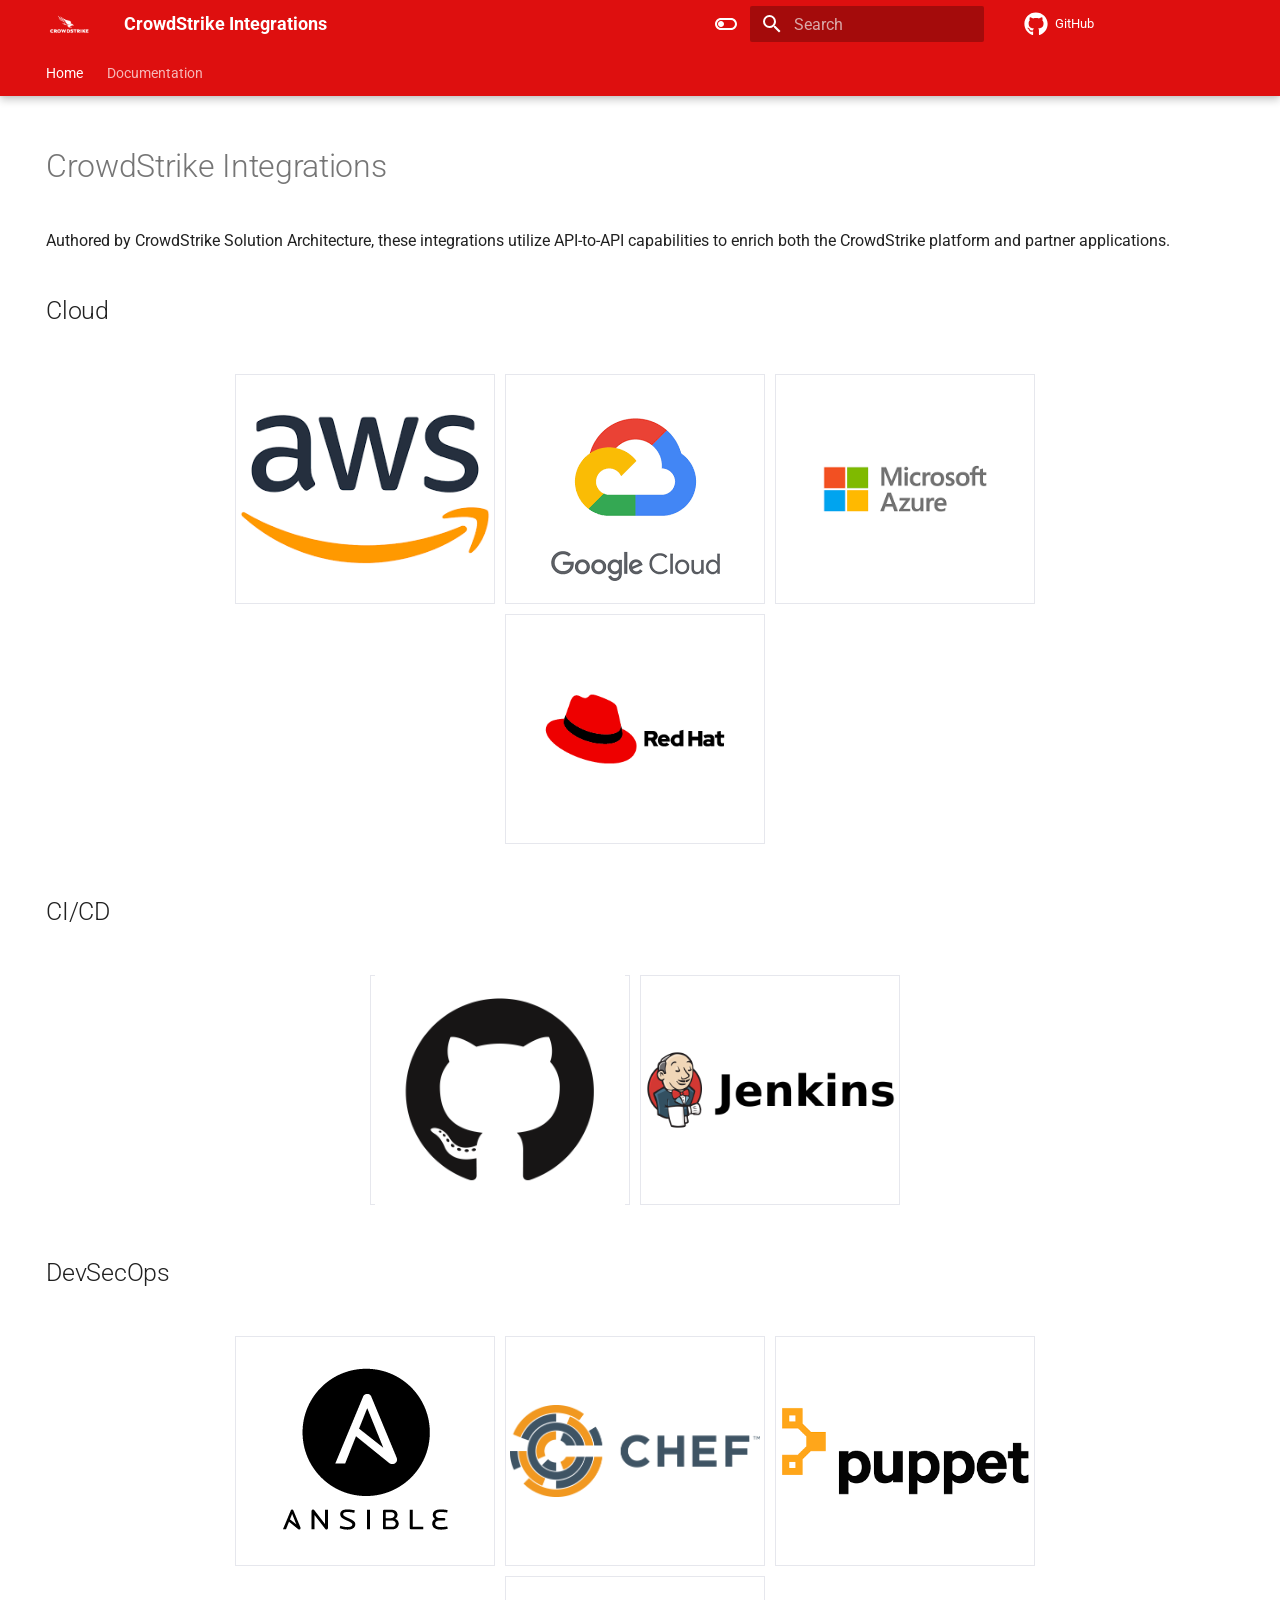
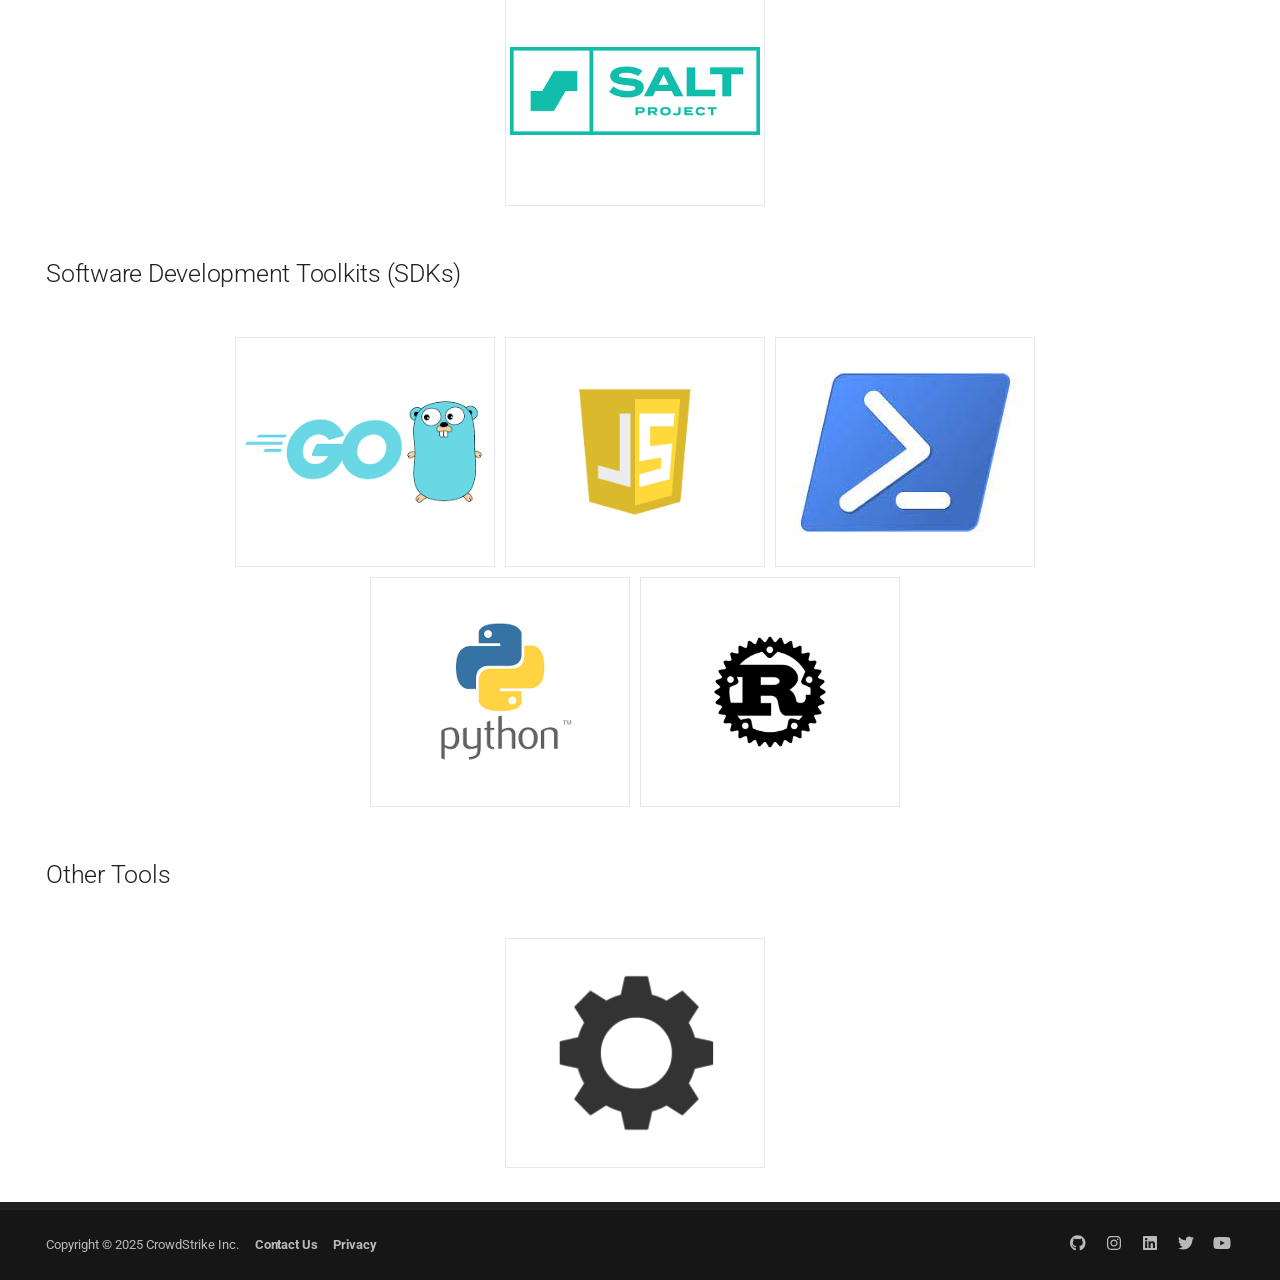
==== commit ea7417ea: "Deployed 23515ac with MkDocs version: 1.6.1" ====
--- a/index.html
+++ b/index.html
@@ -14,7 +14,7 @@
       
       
       <link rel="icon" href="assets/img/CS_Logos_2020_FullRed.png">
-      <meta name="generator" content="mkdocs-1.6.1, mkdocs-material-9.5.34">
+      <meta name="generator" content="mkdocs-1.6.1, mkdocs-material-9.6.11">
     
     
       
@@ -22,7 +22,7 @@
       
     
     
-      <link rel="stylesheet" href="assets/stylesheets/main.35f28582.min.css">
+      <link rel="stylesheet" href="assets/stylesheets/main.4af4bdda.min.css">
       
         
         <link rel="stylesheet" href="assets/stylesheets/palette.06af60db.min.css">
@@ -145,11 +145,13 @@
     
     
     
-      <label class="md-header__button md-icon" for="__search">
-        
-        <svg xmlns="http://www.w3.org/2000/svg" viewBox="0 0 24 24"><path d="M9.5 3A6.5 6.5 0 0 1 16 9.5c0 1.61-.59 3.09-1.56 4.23l.27.27h.79l5 5-1.5 1.5-5-5v-.79l-.27-.27A6.52 6.52 0 0 1 9.5 16 6.5 6.5 0 0 1 3 9.5 6.5 6.5 0 0 1 9.5 3m0 2C7 5 5 7 5 9.5S7 14 9.5 14 14 12 14 9.5 12 5 9.5 5"/></svg>
-      </label>
-      <div class="md-search" data-md-component="search" role="dialog">
+      
+      
+        <label class="md-header__button md-icon" for="__search">
+          
+          <svg xmlns="http://www.w3.org/2000/svg" viewBox="0 0 24 24"><path d="M9.5 3A6.5 6.5 0 0 1 16 9.5c0 1.61-.59 3.09-1.56 4.23l.27.27h.79l5 5-1.5 1.5-5-5v-.79l-.27-.27A6.52 6.52 0 0 1 9.5 16 6.5 6.5 0 0 1 3 9.5 6.5 6.5 0 0 1 9.5 3m0 2C7 5 5 7 5 9.5S7 14 9.5 14 14 12 14 9.5 12 5 9.5 5"/></svg>
+        </label>
+        <div class="md-search" data-md-component="search" role="dialog">
   <label class="md-search__overlay" for="__search"></label>
   <div class="md-search__inner" role="search">
     <form class="md-search__form" name="search">
@@ -181,13 +183,14 @@
     </div>
   </div>
 </div>
+      
     
     
       <div class="md-header__source">
         <a href="https://github.com/crowdstrike/integrations" title="Go to repository" class="md-source" data-md-component="source">
   <div class="md-source__icon md-icon">
     
-    <svg xmlns="http://www.w3.org/2000/svg" viewBox="0 0 496 512"><!--! Font Awesome Free 6.6.0 by @fontawesome - https://fontawesome.com License - https://fontawesome.com/license/free (Icons: CC BY 4.0, Fonts: SIL OFL 1.1, Code: MIT License) Copyright 2024 Fonticons, Inc.--><path d="M165.9 397.4c0 2-2.3 3.6-5.2 3.6-3.3.3-5.6-1.3-5.6-3.6 0-2 2.3-3.6 5.2-3.6 3-.3 5.6 1.3 5.6 3.6m-31.1-4.5c-.7 2 1.3 4.3 4.3 4.9 2.6 1 5.6 0 6.2-2s-1.3-4.3-4.3-5.2c-2.6-.7-5.5.3-6.2 2.3m44.2-1.7c-2.9.7-4.9 2.6-4.6 4.9.3 2 2.9 3.3 5.9 2.6 2.9-.7 4.9-2.6 4.6-4.6-.3-1.9-3-3.2-5.9-2.9M244.8 8C106.1 8 0 113.3 0 252c0 110.9 69.8 205.8 169.5 239.2 12.8 2.3 17.3-5.6 17.3-12.1 0-6.2-.3-40.4-.3-61.4 0 0-70 15-84.7-29.8 0 0-11.4-29.1-27.8-36.6 0 0-22.9-15.7 1.6-15.4 0 0 24.9 2 38.6 25.8 21.9 38.6 58.6 27.5 72.9 20.9 2.3-16 8.8-27.1 16-33.7-55.9-6.2-112.3-14.3-112.3-110.5 0-27.5 7.6-41.3 23.6-58.9-2.6-6.5-11.1-33.3 2.6-67.9 20.9-6.5 69 27 69 27 20-5.6 41.5-8.5 62.8-8.5s42.8 2.9 62.8 8.5c0 0 48.1-33.6 69-27 13.7 34.7 5.2 61.4 2.6 67.9 16 17.7 25.8 31.5 25.8 58.9 0 96.5-58.9 104.2-114.8 110.5 9.2 7.9 17 22.9 17 46.4 0 33.7-.3 75.4-.3 83.6 0 6.5 4.6 14.4 17.3 12.1C428.2 457.8 496 362.9 496 252 496 113.3 383.5 8 244.8 8M97.2 352.9c-1.3 1-1 3.3.7 5.2 1.6 1.6 3.9 2.3 5.2 1 1.3-1 1-3.3-.7-5.2-1.6-1.6-3.9-2.3-5.2-1m-10.8-8.1c-.7 1.3.3 2.9 2.3 3.9 1.6 1 3.6.7 4.3-.7.7-1.3-.3-2.9-2.3-3.9-2-.6-3.6-.3-4.3.7m32.4 35.6c-1.6 1.3-1 4.3 1.3 6.2 2.3 2.3 5.2 2.6 6.5 1 1.3-1.3.7-4.3-1.3-6.2-2.2-2.3-5.2-2.6-6.5-1m-11.4-14.7c-1.6 1-1.6 3.6 0 5.9s4.3 3.3 5.6 2.3c1.6-1.3 1.6-3.9 0-6.2-1.4-2.3-4-3.3-5.6-2"/></svg>
+    <svg xmlns="http://www.w3.org/2000/svg" viewBox="0 0 496 512"><!--! Font Awesome Free 6.7.2 by @fontawesome - https://fontawesome.com License - https://fontawesome.com/license/free (Icons: CC BY 4.0, Fonts: SIL OFL 1.1, Code: MIT License) Copyright 2024 Fonticons, Inc.--><path d="M165.9 397.4c0 2-2.3 3.6-5.2 3.6-3.3.3-5.6-1.3-5.6-3.6 0-2 2.3-3.6 5.2-3.6 3-.3 5.6 1.3 5.6 3.6m-31.1-4.5c-.7 2 1.3 4.3 4.3 4.9 2.6 1 5.6 0 6.2-2s-1.3-4.3-4.3-5.2c-2.6-.7-5.5.3-6.2 2.3m44.2-1.7c-2.9.7-4.9 2.6-4.6 4.9.3 2 2.9 3.3 5.9 2.6 2.9-.7 4.9-2.6 4.6-4.6-.3-1.9-3-3.2-5.9-2.9M244.8 8C106.1 8 0 113.3 0 252c0 110.9 69.8 205.8 169.5 239.2 12.8 2.3 17.3-5.6 17.3-12.1 0-6.2-.3-40.4-.3-61.4 0 0-70 15-84.7-29.8 0 0-11.4-29.1-27.8-36.6 0 0-22.9-15.7 1.6-15.4 0 0 24.9 2 38.6 25.8 21.9 38.6 58.6 27.5 72.9 20.9 2.3-16 8.8-27.1 16-33.7-55.9-6.2-112.3-14.3-112.3-110.5 0-27.5 7.6-41.3 23.6-58.9-2.6-6.5-11.1-33.3 2.6-67.9 20.9-6.5 69 27 69 27 20-5.6 41.5-8.5 62.8-8.5s42.8 2.9 62.8 8.5c0 0 48.1-33.6 69-27 13.7 34.7 5.2 61.4 2.6 67.9 16 17.7 25.8 31.5 25.8 58.9 0 96.5-58.9 104.2-114.8 110.5 9.2 7.9 17 22.9 17 46.4 0 33.7-.3 75.4-.3 83.6 0 6.5 4.6 14.4 17.3 12.1C428.2 457.8 496 362.9 496 252 496 113.3 383.5 8 244.8 8M97.2 352.9c-1.3 1-1 3.3.7 5.2 1.6 1.6 3.9 2.3 5.2 1 1.3-1 1-3.3-.7-5.2-1.6-1.6-3.9-2.3-5.2-1m-10.8-8.1c-.7 1.3.3 2.9 2.3 3.9 1.6 1 3.6.7 4.3-.7.7-1.3-.3-2.9-2.3-3.9-2-.6-3.6-.3-4.3.7m32.4 35.6c-1.6 1.3-1 4.3 1.3 6.2 2.3 2.3 5.2 2.6 6.5 1 1.3-1.3.7-4.3-1.3-6.2-2.2-2.3-5.2-2.6-6.5-1m-11.4-14.7c-1.6 1-1.6 3.6 0 5.9s4.3 3.3 5.6 2.3c1.6-1.3 1.6-3.9 0-6.2-1.4-2.3-4-3.3-5.6-2"/></svg>
   </div>
   <div class="md-source__repository">
     GitHub
@@ -206,6 +209,7 @@
         
   
   
+  
     
   
   
@@ -213,6 +217,7 @@
       <a href="." class="md-tabs__link">
         
   
+  
     
   
   Home
@@ -226,11 +231,13 @@
   
   
   
+  
     
     
       <li class="md-tabs__item">
         <a href="docs/" class="md-tabs__link">
           
+  
   
     
   
@@ -286,7 +293,7 @@
       <a href="https://github.com/crowdstrike/integrations" title="Go to repository" class="md-source" data-md-component="source">
   <div class="md-source__icon md-icon">
     
-    <svg xmlns="http://www.w3.org/2000/svg" viewBox="0 0 496 512"><!--! Font Awesome Free 6.6.0 by @fontawesome - https://fontawesome.com License - https://fontawesome.com/license/free (Icons: CC BY 4.0, Fonts: SIL OFL 1.1, Code: MIT License) Copyright 2024 Fonticons, Inc.--><path d="M165.9 397.4c0 2-2.3 3.6-5.2 3.6-3.3.3-5.6-1.3-5.6-3.6 0-2 2.3-3.6 5.2-3.6 3-.3 5.6 1.3 5.6 3.6m-31.1-4.5c-.7 2 1.3 4.3 4.3 4.9 2.6 1 5.6 0 6.2-2s-1.3-4.3-4.3-5.2c-2.6-.7-5.5.3-6.2 2.3m44.2-1.7c-2.9.7-4.9 2.6-4.6 4.9.3 2 2.9 3.3 5.9 2.6 2.9-.7 4.9-2.6 4.6-4.6-.3-1.9-3-3.2-5.9-2.9M244.8 8C106.1 8 0 113.3 0 252c0 110.9 69.8 205.8 169.5 239.2 12.8 2.3 17.3-5.6 17.3-12.1 0-6.2-.3-40.4-.3-61.4 0 0-70 15-84.7-29.8 0 0-11.4-29.1-27.8-36.6 0 0-22.9-15.7 1.6-15.4 0 0 24.9 2 38.6 25.8 21.9 38.6 58.6 27.5 72.9 20.9 2.3-16 8.8-27.1 16-33.7-55.9-6.2-112.3-14.3-112.3-110.5 0-27.5 7.6-41.3 23.6-58.9-2.6-6.5-11.1-33.3 2.6-67.9 20.9-6.5 69 27 69 27 20-5.6 41.5-8.5 62.8-8.5s42.8 2.9 62.8 8.5c0 0 48.1-33.6 69-27 13.7 34.7 5.2 61.4 2.6 67.9 16 17.7 25.8 31.5 25.8 58.9 0 96.5-58.9 104.2-114.8 110.5 9.2 7.9 17 22.9 17 46.4 0 33.7-.3 75.4-.3 83.6 0 6.5 4.6 14.4 17.3 12.1C428.2 457.8 496 362.9 496 252 496 113.3 383.5 8 244.8 8M97.2 352.9c-1.3 1-1 3.3.7 5.2 1.6 1.6 3.9 2.3 5.2 1 1.3-1 1-3.3-.7-5.2-1.6-1.6-3.9-2.3-5.2-1m-10.8-8.1c-.7 1.3.3 2.9 2.3 3.9 1.6 1 3.6.7 4.3-.7.7-1.3-.3-2.9-2.3-3.9-2-.6-3.6-.3-4.3.7m32.4 35.6c-1.6 1.3-1 4.3 1.3 6.2 2.3 2.3 5.2 2.6 6.5 1 1.3-1.3.7-4.3-1.3-6.2-2.2-2.3-5.2-2.6-6.5-1m-11.4-14.7c-1.6 1-1.6 3.6 0 5.9s4.3 3.3 5.6 2.3c1.6-1.3 1.6-3.9 0-6.2-1.4-2.3-4-3.3-5.6-2"/></svg>
+    <svg xmlns="http://www.w3.org/2000/svg" viewBox="0 0 496 512"><!--! Font Awesome Free 6.7.2 by @fontawesome - https://fontawesome.com License - https://fontawesome.com/license/free (Icons: CC BY 4.0, Fonts: SIL OFL 1.1, Code: MIT License) Copyright 2024 Fonticons, Inc.--><path d="M165.9 397.4c0 2-2.3 3.6-5.2 3.6-3.3.3-5.6-1.3-5.6-3.6 0-2 2.3-3.6 5.2-3.6 3-.3 5.6 1.3 5.6 3.6m-31.1-4.5c-.7 2 1.3 4.3 4.3 4.9 2.6 1 5.6 0 6.2-2s-1.3-4.3-4.3-5.2c-2.6-.7-5.5.3-6.2 2.3m44.2-1.7c-2.9.7-4.9 2.6-4.6 4.9.3 2 2.9 3.3 5.9 2.6 2.9-.7 4.9-2.6 4.6-4.6-.3-1.9-3-3.2-5.9-2.9M244.8 8C106.1 8 0 113.3 0 252c0 110.9 69.8 205.8 169.5 239.2 12.8 2.3 17.3-5.6 17.3-12.1 0-6.2-.3-40.4-.3-61.4 0 0-70 15-84.7-29.8 0 0-11.4-29.1-27.8-36.6 0 0-22.9-15.7 1.6-15.4 0 0 24.9 2 38.6 25.8 21.9 38.6 58.6 27.5 72.9 20.9 2.3-16 8.8-27.1 16-33.7-55.9-6.2-112.3-14.3-112.3-110.5 0-27.5 7.6-41.3 23.6-58.9-2.6-6.5-11.1-33.3 2.6-67.9 20.9-6.5 69 27 69 27 20-5.6 41.5-8.5 62.8-8.5s42.8 2.9 62.8 8.5c0 0 48.1-33.6 69-27 13.7 34.7 5.2 61.4 2.6 67.9 16 17.7 25.8 31.5 25.8 58.9 0 96.5-58.9 104.2-114.8 110.5 9.2 7.9 17 22.9 17 46.4 0 33.7-.3 75.4-.3 83.6 0 6.5 4.6 14.4 17.3 12.1C428.2 457.8 496 362.9 496 252 496 113.3 383.5 8 244.8 8M97.2 352.9c-1.3 1-1 3.3.7 5.2 1.6 1.6 3.9 2.3 5.2 1 1.3-1 1-3.3-.7-5.2-1.6-1.6-3.9-2.3-5.2-1m-10.8-8.1c-.7 1.3.3 2.9 2.3 3.9 1.6 1 3.6.7 4.3-.7.7-1.3-.3-2.9-2.3-3.9-2-.6-3.6-.3-4.3.7m32.4 35.6c-1.6 1.3-1 4.3 1.3 6.2 2.3 2.3 5.2 2.6 6.5 1 1.3-1.3.7-4.3-1.3-6.2-2.2-2.3-5.2-2.6-6.5-1m-11.4-14.7c-1.6 1-1.6 3.6 0 5.9s4.3 3.3 5.6 2.3c1.6-1.3 1.6-3.9 0-6.2-1.4-2.3-4-3.3-5.6-2"/></svg>
   </div>
   <div class="md-source__repository">
     GitHub
@@ -315,8 +322,10 @@
         <label class="md-nav__link md-nav__link--active" for="__toc">
           
   
+  
   <span class="md-ellipsis">
     Home
+    
   </span>
   
 
@@ -326,8 +335,10 @@
       <a href="." class="md-nav__link md-nav__link--active">
         
   
+  
   <span class="md-ellipsis">
     Home
+    
   </span>
   
 
@@ -428,6 +439,7 @@
       
     
     
+    
       
       
     
@@ -438,14 +450,15 @@
         
         <input class="md-nav__toggle md-toggle " type="checkbox" id="__nav_2" >
         
-          
           
           <div class="md-nav__link md-nav__container">
             <a href="docs/" class="md-nav__link ">
               
   
+  
   <span class="md-ellipsis">
     Documentation
+    
   </span>
   
 
@@ -486,6 +499,7 @@
       
     
     
+    
       
       
     
@@ -496,14 +510,15 @@
         
         <input class="md-nav__toggle md-toggle " type="checkbox" id="__nav_2_2" >
         
-          
           
           <div class="md-nav__link md-nav__container">
             <a href="docs/aws/" class="md-nav__link ">
               
   
+  
   <span class="md-ellipsis">
     Amazon AWS
+    
   </span>
   
 
@@ -540,6 +555,7 @@
       
     
     
+    
       
       
     
@@ -553,9 +569,11 @@
           
           <label class="md-nav__link" for="__nav_2_2_2" id="__nav_2_2_2_label" tabindex="0">
             
+  
   
   <span class="md-ellipsis">
     AWS Network Firewall
+    
   </span>
   
 
@@ -579,8 +597,10 @@
       <a href="docs/aws/aws-network-firewall/about/" class="md-nav__link">
         
   
+  
   <span class="md-ellipsis">
     About AWS Firewall
+    
   </span>
   
 
@@ -600,8 +620,10 @@
       <a href="docs/aws/aws-network-firewall/cs-threat-intel/" class="md-nav__link">
         
   
+  
   <span class="md-ellipsis">
     Integrating with CrowdStrike Threat Intelligence
+    
   </span>
   
 
@@ -634,6 +656,7 @@
       
     
     
+    
       
       
     
@@ -644,14 +667,15 @@
         
         <input class="md-nav__toggle md-toggle " type="checkbox" id="__nav_2_2_3" >
         
-          
           
           <div class="md-nav__link md-nav__container">
             <a href="docs/aws/aws-security-hub/" class="md-nav__link ">
               
   
+  
   <span class="md-ellipsis">
     AWS Security Hub
+    
   </span>
   
 
@@ -699,6 +723,7 @@
       
     
     
+    
       
       
     
@@ -709,14 +734,15 @@
         
         <input class="md-nav__toggle md-toggle " type="checkbox" id="__nav_2_3" >
         
-          
           
           <div class="md-nav__link md-nav__container">
             <a href="docs/google/" class="md-nav__link ">
               
   
+  
   <span class="md-ellipsis">
     Google Cloud Platform
+    
   </span>
   
 
@@ -756,6 +782,7 @@
       
     
     
+    
       
       
     
@@ -766,14 +793,15 @@
         
         <input class="md-nav__toggle md-toggle " type="checkbox" id="__nav_2_4" >
         
-          
           
           <div class="md-nav__link md-nav__container">
             <a href="docs/microsoft/" class="md-nav__link ">
               
   
+  
   <span class="md-ellipsis">
     Microsoft Azure
+    
   </span>
   
 
@@ -813,6 +841,7 @@
       
     
     
+    
       
       
     
@@ -823,14 +852,15 @@
         
         <input class="md-nav__toggle md-toggle " type="checkbox" id="__nav_2_5" >
         
-          
           
           <div class="md-nav__link md-nav__container">
             <a href="docs/redhat/" class="md-nav__link ">
               
   
+  
   <span class="md-ellipsis">
     Red Hat
+    
   </span>
   
 
@@ -872,6 +902,7 @@
       
     
     
+    
       
       
     
@@ -882,14 +913,15 @@
         
         <input class="md-nav__toggle md-toggle " type="checkbox" id="__nav_2_6" >
         
-          
           
           <div class="md-nav__link md-nav__container">
             <a href="docs/sdk/" class="md-nav__link ">
               
   
+  
   <span class="md-ellipsis">
     SDKs
+    
   </span>
   
 
@@ -926,6 +958,7 @@
       
     
     
+    
       
       
     
@@ -936,14 +969,15 @@
         
         <input class="md-nav__toggle md-toggle " type="checkbox" id="__nav_2_6_2" >
         
-          
           
           <div class="md-nav__link md-nav__container">
             <a href="docs/sdk/gofalcon/" class="md-nav__link ">
               
   
+  
   <span class="md-ellipsis">
     Gofalcon
+    
   </span>
   
 
@@ -991,6 +1025,7 @@
       
     
     
+    
       
       
     
@@ -1001,14 +1036,15 @@
         
         <input class="md-nav__toggle md-toggle " type="checkbox" id="__nav_2_7" >
         
-          
           
           <div class="md-nav__link md-nav__container">
             <a href="docs/tools/" class="md-nav__link ">
               
   
+  
   <span class="md-ellipsis">
     Tools
+    
   </span>
   
 
@@ -1053,6 +1089,9 @@
               <article class="md-content__inner md-typeset">
                 
                   
+  
+
+
 
   
   
@@ -1183,7 +1222,7 @@
     <div class="md-footer-meta__inner md-grid">
       <div class="md-copyright">
     <div class="md-copyright__highlight" style="display: inline-block;">
-	    Copyright &copy; 2024 CrowdStrike Inc. 
+	    Copyright &copy; 2025 CrowdStrike Inc. 
     </div>
     <div style="display: inline-block; margin-left: 1em" >
 	    <h4><a href="https://www.crowdstrike.com/contact-us"/>Contact Us</a></h4>
@@ -1203,7 +1242,7 @@
       
     
     <a href="https://github.com/crowdstrike" target="_blank" rel="noopener" title="github.com" class="md-social__link">
-      <svg xmlns="http://www.w3.org/2000/svg" viewBox="0 0 496 512"><!--! Font Awesome Free 6.6.0 by @fontawesome - https://fontawesome.com License - https://fontawesome.com/license/free (Icons: CC BY 4.0, Fonts: SIL OFL 1.1, Code: MIT License) Copyright 2024 Fonticons, Inc.--><path d="M165.9 397.4c0 2-2.3 3.6-5.2 3.6-3.3.3-5.6-1.3-5.6-3.6 0-2 2.3-3.6 5.2-3.6 3-.3 5.6 1.3 5.6 3.6m-31.1-4.5c-.7 2 1.3 4.3 4.3 4.9 2.6 1 5.6 0 6.2-2s-1.3-4.3-4.3-5.2c-2.6-.7-5.5.3-6.2 2.3m44.2-1.7c-2.9.7-4.9 2.6-4.6 4.9.3 2 2.9 3.3 5.9 2.6 2.9-.7 4.9-2.6 4.6-4.6-.3-1.9-3-3.2-5.9-2.9M244.8 8C106.1 8 0 113.3 0 252c0 110.9 69.8 205.8 169.5 239.2 12.8 2.3 17.3-5.6 17.3-12.1 0-6.2-.3-40.4-.3-61.4 0 0-70 15-84.7-29.8 0 0-11.4-29.1-27.8-36.6 0 0-22.9-15.7 1.6-15.4 0 0 24.9 2 38.6 25.8 21.9 38.6 58.6 27.5 72.9 20.9 2.3-16 8.8-27.1 16-33.7-55.9-6.2-112.3-14.3-112.3-110.5 0-27.5 7.6-41.3 23.6-58.9-2.6-6.5-11.1-33.3 2.6-67.9 20.9-6.5 69 27 69 27 20-5.6 41.5-8.5 62.8-8.5s42.8 2.9 62.8 8.5c0 0 48.1-33.6 69-27 13.7 34.7 5.2 61.4 2.6 67.9 16 17.7 25.8 31.5 25.8 58.9 0 96.5-58.9 104.2-114.8 110.5 9.2 7.9 17 22.9 17 46.4 0 33.7-.3 75.4-.3 83.6 0 6.5 4.6 14.4 17.3 12.1C428.2 457.8 496 362.9 496 252 496 113.3 383.5 8 244.8 8M97.2 352.9c-1.3 1-1 3.3.7 5.2 1.6 1.6 3.9 2.3 5.2 1 1.3-1 1-3.3-.7-5.2-1.6-1.6-3.9-2.3-5.2-1m-10.8-8.1c-.7 1.3.3 2.9 2.3 3.9 1.6 1 3.6.7 4.3-.7.7-1.3-.3-2.9-2.3-3.9-2-.6-3.6-.3-4.3.7m32.4 35.6c-1.6 1.3-1 4.3 1.3 6.2 2.3 2.3 5.2 2.6 6.5 1 1.3-1.3.7-4.3-1.3-6.2-2.2-2.3-5.2-2.6-6.5-1m-11.4-14.7c-1.6 1-1.6 3.6 0 5.9s4.3 3.3 5.6 2.3c1.6-1.3 1.6-3.9 0-6.2-1.4-2.3-4-3.3-5.6-2"/></svg>
+      <svg xmlns="http://www.w3.org/2000/svg" viewBox="0 0 496 512"><!--! Font Awesome Free 6.7.2 by @fontawesome - https://fontawesome.com License - https://fontawesome.com/license/free (Icons: CC BY 4.0, Fonts: SIL OFL 1.1, Code: MIT License) Copyright 2024 Fonticons, Inc.--><path d="M165.9 397.4c0 2-2.3 3.6-5.2 3.6-3.3.3-5.6-1.3-5.6-3.6 0-2 2.3-3.6 5.2-3.6 3-.3 5.6 1.3 5.6 3.6m-31.1-4.5c-.7 2 1.3 4.3 4.3 4.9 2.6 1 5.6 0 6.2-2s-1.3-4.3-4.3-5.2c-2.6-.7-5.5.3-6.2 2.3m44.2-1.7c-2.9.7-4.9 2.6-4.6 4.9.3 2 2.9 3.3 5.9 2.6 2.9-.7 4.9-2.6 4.6-4.6-.3-1.9-3-3.2-5.9-2.9M244.8 8C106.1 8 0 113.3 0 252c0 110.9 69.8 205.8 169.5 239.2 12.8 2.3 17.3-5.6 17.3-12.1 0-6.2-.3-40.4-.3-61.4 0 0-70 15-84.7-29.8 0 0-11.4-29.1-27.8-36.6 0 0-22.9-15.7 1.6-15.4 0 0 24.9 2 38.6 25.8 21.9 38.6 58.6 27.5 72.9 20.9 2.3-16 8.8-27.1 16-33.7-55.9-6.2-112.3-14.3-112.3-110.5 0-27.5 7.6-41.3 23.6-58.9-2.6-6.5-11.1-33.3 2.6-67.9 20.9-6.5 69 27 69 27 20-5.6 41.5-8.5 62.8-8.5s42.8 2.9 62.8 8.5c0 0 48.1-33.6 69-27 13.7 34.7 5.2 61.4 2.6 67.9 16 17.7 25.8 31.5 25.8 58.9 0 96.5-58.9 104.2-114.8 110.5 9.2 7.9 17 22.9 17 46.4 0 33.7-.3 75.4-.3 83.6 0 6.5 4.6 14.4 17.3 12.1C428.2 457.8 496 362.9 496 252 496 113.3 383.5 8 244.8 8M97.2 352.9c-1.3 1-1 3.3.7 5.2 1.6 1.6 3.9 2.3 5.2 1 1.3-1 1-3.3-.7-5.2-1.6-1.6-3.9-2.3-5.2-1m-10.8-8.1c-.7 1.3.3 2.9 2.3 3.9 1.6 1 3.6.7 4.3-.7.7-1.3-.3-2.9-2.3-3.9-2-.6-3.6-.3-4.3.7m32.4 35.6c-1.6 1.3-1 4.3 1.3 6.2 2.3 2.3 5.2 2.6 6.5 1 1.3-1.3.7-4.3-1.3-6.2-2.2-2.3-5.2-2.6-6.5-1m-11.4-14.7c-1.6 1-1.6 3.6 0 5.9s4.3 3.3 5.6 2.3c1.6-1.3 1.6-3.9 0-6.2-1.4-2.3-4-3.3-5.6-2"/></svg>
     </a>
   
     
@@ -1214,7 +1253,7 @@
       
     
     <a href="https://instagram.com/crowdstrike" target="_blank" rel="noopener" title="instagram.com" class="md-social__link">
-      <svg xmlns="http://www.w3.org/2000/svg" viewBox="0 0 448 512"><!--! Font Awesome Free 6.6.0 by @fontawesome - https://fontawesome.com License - https://fontawesome.com/license/free (Icons: CC BY 4.0, Fonts: SIL OFL 1.1, Code: MIT License) Copyright 2024 Fonticons, Inc.--><path d="M224.1 141c-63.6 0-114.9 51.3-114.9 114.9s51.3 114.9 114.9 114.9S339 319.5 339 255.9 287.7 141 224.1 141m0 189.6c-41.1 0-74.7-33.5-74.7-74.7s33.5-74.7 74.7-74.7 74.7 33.5 74.7 74.7-33.6 74.7-74.7 74.7m146.4-194.3c0 14.9-12 26.8-26.8 26.8-14.9 0-26.8-12-26.8-26.8s12-26.8 26.8-26.8 26.8 12 26.8 26.8m76.1 27.2c-1.7-35.9-9.9-67.7-36.2-93.9-26.2-26.2-58-34.4-93.9-36.2-37-2.1-147.9-2.1-184.9 0-35.8 1.7-67.6 9.9-93.9 36.1s-34.4 58-36.2 93.9c-2.1 37-2.1 147.9 0 184.9 1.7 35.9 9.9 67.7 36.2 93.9s58 34.4 93.9 36.2c37 2.1 147.9 2.1 184.9 0 35.9-1.7 67.7-9.9 93.9-36.2 26.2-26.2 34.4-58 36.2-93.9 2.1-37 2.1-147.8 0-184.8M398.8 388c-7.8 19.6-22.9 34.7-42.6 42.6-29.5 11.7-99.5 9-132.1 9s-102.7 2.6-132.1-9c-19.6-7.8-34.7-22.9-42.6-42.6-11.7-29.5-9-99.5-9-132.1s-2.6-102.7 9-132.1c7.8-19.6 22.9-34.7 42.6-42.6 29.5-11.7 99.5-9 132.1-9s102.7-2.6 132.1 9c19.6 7.8 34.7 22.9 42.6 42.6 11.7 29.5 9 99.5 9 132.1s2.7 102.7-9 132.1"/></svg>
+      <svg xmlns="http://www.w3.org/2000/svg" viewBox="0 0 448 512"><!--! Font Awesome Free 6.7.2 by @fontawesome - https://fontawesome.com License - https://fontawesome.com/license/free (Icons: CC BY 4.0, Fonts: SIL OFL 1.1, Code: MIT License) Copyright 2024 Fonticons, Inc.--><path d="M224.1 141c-63.6 0-114.9 51.3-114.9 114.9s51.3 114.9 114.9 114.9S339 319.5 339 255.9 287.7 141 224.1 141m0 189.6c-41.1 0-74.7-33.5-74.7-74.7s33.5-74.7 74.7-74.7 74.7 33.5 74.7 74.7-33.6 74.7-74.7 74.7m146.4-194.3c0 14.9-12 26.8-26.8 26.8-14.9 0-26.8-12-26.8-26.8s12-26.8 26.8-26.8 26.8 12 26.8 26.8m76.1 27.2c-1.7-35.9-9.9-67.7-36.2-93.9-26.2-26.2-58-34.4-93.9-36.2-37-2.1-147.9-2.1-184.9 0-35.8 1.7-67.6 9.9-93.9 36.1s-34.4 58-36.2 93.9c-2.1 37-2.1 147.9 0 184.9 1.7 35.9 9.9 67.7 36.2 93.9s58 34.4 93.9 36.2c37 2.1 147.9 2.1 184.9 0 35.9-1.7 67.7-9.9 93.9-36.2 26.2-26.2 34.4-58 36.2-93.9 2.1-37 2.1-147.8 0-184.8M398.8 388c-7.8 19.6-22.9 34.7-42.6 42.6-29.5 11.7-99.5 9-132.1 9s-102.7 2.6-132.1-9c-19.6-7.8-34.7-22.9-42.6-42.6-11.7-29.5-9-99.5-9-132.1s-2.6-102.7 9-132.1c7.8-19.6 22.9-34.7 42.6-42.6 29.5-11.7 99.5-9 132.1-9s102.7-2.6 132.1 9c19.6 7.8 34.7 22.9 42.6 42.6 11.7 29.5 9 99.5 9 132.1s2.7 102.7-9 132.1"/></svg>
     </a>
   
     
@@ -1225,7 +1264,7 @@
       
     
     <a href="https://linkedin.com/company/crowdstrike" target="_blank" rel="noopener" title="linkedin.com" class="md-social__link">
-      <svg xmlns="http://www.w3.org/2000/svg" viewBox="0 0 448 512"><!--! Font Awesome Free 6.6.0 by @fontawesome - https://fontawesome.com License - https://fontawesome.com/license/free (Icons: CC BY 4.0, Fonts: SIL OFL 1.1, Code: MIT License) Copyright 2024 Fonticons, Inc.--><path d="M416 32H31.9C14.3 32 0 46.5 0 64.3v383.4C0 465.5 14.3 480 31.9 480H416c17.6 0 32-14.5 32-32.3V64.3c0-17.8-14.4-32.3-32-32.3M135.4 416H69V202.2h66.5V416zm-33.2-243c-21.3 0-38.5-17.3-38.5-38.5S80.9 96 102.2 96c21.2 0 38.5 17.3 38.5 38.5 0 21.3-17.2 38.5-38.5 38.5m282.1 243h-66.4V312c0-24.8-.5-56.7-34.5-56.7-34.6 0-39.9 27-39.9 54.9V416h-66.4V202.2h63.7v29.2h.9c8.9-16.8 30.6-34.5 62.9-34.5 67.2 0 79.7 44.3 79.7 101.9z"/></svg>
+      <svg xmlns="http://www.w3.org/2000/svg" viewBox="0 0 448 512"><!--! Font Awesome Free 6.7.2 by @fontawesome - https://fontawesome.com License - https://fontawesome.com/license/free (Icons: CC BY 4.0, Fonts: SIL OFL 1.1, Code: MIT License) Copyright 2024 Fonticons, Inc.--><path d="M416 32H31.9C14.3 32 0 46.5 0 64.3v383.4C0 465.5 14.3 480 31.9 480H416c17.6 0 32-14.5 32-32.3V64.3c0-17.8-14.4-32.3-32-32.3M135.4 416H69V202.2h66.5V416zm-33.2-243c-21.3 0-38.5-17.3-38.5-38.5S80.9 96 102.2 96c21.2 0 38.5 17.3 38.5 38.5 0 21.3-17.2 38.5-38.5 38.5m282.1 243h-66.4V312c0-24.8-.5-56.7-34.5-56.7-34.6 0-39.9 27-39.9 54.9V416h-66.4V202.2h63.7v29.2h.9c8.9-16.8 30.6-34.5 62.9-34.5 67.2 0 79.7 44.3 79.7 101.9z"/></svg>
     </a>
   
     
@@ -1236,7 +1275,7 @@
       
     
     <a href="https://twitter.com/crowdstrike" target="_blank" rel="noopener" title="twitter.com" class="md-social__link">
-      <svg xmlns="http://www.w3.org/2000/svg" viewBox="0 0 512 512"><!--! Font Awesome Free 6.6.0 by @fontawesome - https://fontawesome.com License - https://fontawesome.com/license/free (Icons: CC BY 4.0, Fonts: SIL OFL 1.1, Code: MIT License) Copyright 2024 Fonticons, Inc.--><path d="M459.37 151.716c.325 4.548.325 9.097.325 13.645 0 138.72-105.583 298.558-298.558 298.558-59.452 0-114.68-17.219-161.137-47.106 8.447.974 16.568 1.299 25.34 1.299 49.055 0 94.213-16.568 130.274-44.832-46.132-.975-84.792-31.188-98.112-72.772 6.498.974 12.995 1.624 19.818 1.624 9.421 0 18.843-1.3 27.614-3.573-48.081-9.747-84.143-51.98-84.143-102.985v-1.299c13.969 7.797 30.214 12.67 47.431 13.319-28.264-18.843-46.781-51.005-46.781-87.391 0-19.492 5.197-37.36 14.294-52.954 51.655 63.675 129.3 105.258 216.365 109.807-1.624-7.797-2.599-15.918-2.599-24.04 0-57.828 46.782-104.934 104.934-104.934 30.213 0 57.502 12.67 76.67 33.137 23.715-4.548 46.456-13.32 66.599-25.34-7.798 24.366-24.366 44.833-46.132 57.827 21.117-2.273 41.584-8.122 60.426-16.243-14.292 20.791-32.161 39.308-52.628 54.253"/></svg>
+      <svg xmlns="http://www.w3.org/2000/svg" viewBox="0 0 512 512"><!--! Font Awesome Free 6.7.2 by @fontawesome - https://fontawesome.com License - https://fontawesome.com/license/free (Icons: CC BY 4.0, Fonts: SIL OFL 1.1, Code: MIT License) Copyright 2024 Fonticons, Inc.--><path d="M459.37 151.716c.325 4.548.325 9.097.325 13.645 0 138.72-105.583 298.558-298.558 298.558-59.452 0-114.68-17.219-161.137-47.106 8.447.974 16.568 1.299 25.34 1.299 49.055 0 94.213-16.568 130.274-44.832-46.132-.975-84.792-31.188-98.112-72.772 6.498.974 12.995 1.624 19.818 1.624 9.421 0 18.843-1.3 27.614-3.573-48.081-9.747-84.143-51.98-84.143-102.985v-1.299c13.969 7.797 30.214 12.67 47.431 13.319-28.264-18.843-46.781-51.005-46.781-87.391 0-19.492 5.197-37.36 14.294-52.954 51.655 63.675 129.3 105.258 216.365 109.807-1.624-7.797-2.599-15.918-2.599-24.04 0-57.828 46.782-104.934 104.934-104.934 30.213 0 57.502 12.67 76.67 33.137 23.715-4.548 46.456-13.32 66.599-25.34-7.798 24.366-24.366 44.833-46.132 57.827 21.117-2.273 41.584-8.122 60.426-16.243-14.292 20.791-32.161 39.308-52.628 54.253"/></svg>
     </a>
   
     
@@ -1247,7 +1286,7 @@
       
     
     <a href="https://www.youtube.com/channel/UCsRdY9CtEVWTNO4ulwfzqVA" target="_blank" rel="noopener" title="www.youtube.com" class="md-social__link">
-      <svg xmlns="http://www.w3.org/2000/svg" viewBox="0 0 576 512"><!--! Font Awesome Free 6.6.0 by @fontawesome - https://fontawesome.com License - https://fontawesome.com/license/free (Icons: CC BY 4.0, Fonts: SIL OFL 1.1, Code: MIT License) Copyright 2024 Fonticons, Inc.--><path d="M549.655 124.083c-6.281-23.65-24.787-42.276-48.284-48.597C458.781 64 288 64 288 64S117.22 64 74.629 75.486c-23.497 6.322-42.003 24.947-48.284 48.597-11.412 42.867-11.412 132.305-11.412 132.305s0 89.438 11.412 132.305c6.281 23.65 24.787 41.5 48.284 47.821C117.22 448 288 448 288 448s170.78 0 213.371-11.486c23.497-6.321 42.003-24.171 48.284-47.821 11.412-42.867 11.412-132.305 11.412-132.305s0-89.438-11.412-132.305m-317.51 213.508V175.185l142.739 81.205z"/></svg>
+      <svg xmlns="http://www.w3.org/2000/svg" viewBox="0 0 576 512"><!--! Font Awesome Free 6.7.2 by @fontawesome - https://fontawesome.com License - https://fontawesome.com/license/free (Icons: CC BY 4.0, Fonts: SIL OFL 1.1, Code: MIT License) Copyright 2024 Fonticons, Inc.--><path d="M549.655 124.083c-6.281-23.65-24.787-42.276-48.284-48.597C458.781 64 288 64 288 64S117.22 64 74.629 75.486c-23.497 6.322-42.003 24.947-48.284 48.597-11.412 42.867-11.412 132.305-11.412 132.305s0 89.438 11.412 132.305c6.281 23.65 24.787 41.5 48.284 47.821C117.22 448 288 448 288 448s170.78 0 213.371-11.486c23.497-6.321 42.003-24.171 48.284-47.821 11.412-42.867 11.412-132.305 11.412-132.305s0-89.438-11.412-132.305m-317.51 213.508V175.185l142.739 81.205z"/></svg>
     </a>
   
 </div>
@@ -1262,10 +1301,12 @@
     </div>
     
     
-    <script id="__config" type="application/json">{"base": ".", "features": ["navigation.tabs", "navigation.indexes", "navigation.instant", "navigation.top", "navigation.tabs.sticky", "toc.integrate", "toc.follow"], "search": "assets/javascripts/workers/search.07f07601.min.js", "translations": {"clipboard.copied": "Copied to clipboard", "clipboard.copy": "Copy to clipboard", "search.result.more.one": "1 more on this page", "search.result.more.other": "# more on this page", "search.result.none": "No matching documents", "search.result.one": "1 matching document", "search.result.other": "# matching documents", "search.result.placeholder": "Type to start searching", "search.result.term.missing": "Missing", "select.version": "Select version"}}</script>
-    
-    
-      <script src="assets/javascripts/bundle.56dfad97.min.js"></script>
+    
+      
+      <script id="__config" type="application/json">{"base": ".", "features": ["navigation.tabs", "navigation.indexes", "navigation.instant", "navigation.top", "navigation.tabs.sticky", "toc.integrate", "toc.follow"], "search": "assets/javascripts/workers/search.f8cc74c7.min.js", "tags": null, "translations": {"clipboard.copied": "Copied to clipboard", "clipboard.copy": "Copy to clipboard", "search.result.more.one": "1 more on this page", "search.result.more.other": "# more on this page", "search.result.none": "No matching documents", "search.result.one": "1 matching document", "search.result.other": "# matching documents", "search.result.placeholder": "Type to start searching", "search.result.term.missing": "Missing", "select.version": "Select version"}, "version": null}</script>
+    
+    
+      <script src="assets/javascripts/bundle.c8b220af.min.js"></script>
       
     
   </body>
--- a/assets/stylesheets/main.4af4bdda.min.css
+++ b/assets/stylesheets/main.4af4bdda.min.css
@@ -0,0 +1 @@
+@charset "UTF-8";html{-webkit-text-size-adjust:none;-moz-text-size-adjust:none;text-size-adjust:none;box-sizing:border-box}*,:after,:before{box-sizing:inherit}@media (prefers-reduced-motion){*,:after,:before{transition:none!important}}body{margin:0}a,button,input,label{-webkit-tap-highlight-color:transparent}a{color:inherit;text-decoration:none}hr{border:0;box-sizing:initial;display:block;height:.05rem;overflow:visible;padding:0}small{font-size:80%}sub,sup{line-height:1em}img{border-style:none}table{border-collapse:initial;border-spacing:0}td,th{font-weight:400;vertical-align:top}button{background:#0000;border:0;font-family:inherit;font-size:inherit;margin:0;padding:0}input{border:0;outline:none}:root{--md-primary-fg-color:#4051b5;--md-primary-fg-color--light:#5d6cc0;--md-primary-fg-color--dark:#303fa1;--md-primary-bg-color:#fff;--md-primary-bg-color--light:#ffffffb3;--md-accent-fg-color:#526cfe;--md-accent-fg-color--transparent:#526cfe1a;--md-accent-bg-color:#fff;--md-accent-bg-color--light:#ffffffb3}[data-md-color-scheme=default]{color-scheme:light}[data-md-color-scheme=default] img[src$="#gh-dark-mode-only"],[data-md-color-scheme=default] img[src$="#only-dark"]{display:none}:root,[data-md-color-scheme=default]{--md-hue:225deg;--md-default-fg-color:#000000de;--md-default-fg-color--light:#0000008a;--md-default-fg-color--lighter:#00000052;--md-default-fg-color--lightest:#00000012;--md-default-bg-color:#fff;--md-default-bg-color--light:#ffffffb3;--md-default-bg-color--lighter:#ffffff4d;--md-default-bg-color--lightest:#ffffff1f;--md-code-fg-color:#36464e;--md-code-bg-color:#f5f5f5;--md-code-hl-color:#4287ff;--md-code-hl-color--light:#4287ff1a;--md-code-hl-number-color:#d52a2a;--md-code-hl-special-color:#db1457;--md-code-hl-function-color:#a846b9;--md-code-hl-constant-color:#6e59d9;--md-code-hl-keyword-color:#3f6ec6;--md-code-hl-string-color:#1c7d4d;--md-code-hl-name-color:var(--md-code-fg-color);--md-code-hl-operator-color:var(--md-default-fg-color--light);--md-code-hl-punctuation-color:var(--md-default-fg-color--light);--md-code-hl-comment-color:var(--md-default-fg-color--light);--md-code-hl-generic-color:var(--md-default-fg-color--light);--md-code-hl-variable-color:var(--md-default-fg-color--light);--md-typeset-color:var(--md-default-fg-color);--md-typeset-a-color:var(--md-primary-fg-color);--md-typeset-del-color:#f5503d26;--md-typeset-ins-color:#0bd57026;--md-typeset-kbd-color:#fafafa;--md-typeset-kbd-accent-color:#fff;--md-typeset-kbd-border-color:#b8b8b8;--md-typeset-mark-color:#ffff0080;--md-typeset-table-color:#0000001f;--md-typeset-table-color--light:rgba(0,0,0,.035);--md-admonition-fg-color:var(--md-default-fg-color);--md-admonition-bg-color:var(--md-default-bg-color);--md-warning-fg-color:#000000de;--md-warning-bg-color:#ff9;--md-footer-fg-color:#fff;--md-footer-fg-color--light:#ffffffb3;--md-footer-fg-color--lighter:#ffffff73;--md-footer-bg-color:#000000de;--md-footer-bg-color--dark:#00000052;--md-shadow-z1:0 0.2rem 0.5rem #0000000d,0 0 0.05rem #0000001a;--md-shadow-z2:0 0.2rem 0.5rem #0000001a,0 0 0.05rem #00000040;--md-shadow-z3:0 0.2rem 0.5rem #0003,0 0 0.05rem #00000059}.md-icon svg{fill:currentcolor;display:block;height:1.2rem;width:1.2rem}body{-webkit-font-smoothing:antialiased;-moz-osx-font-smoothing:grayscale;--md-text-font-family:var(--md-text-font,_),-apple-system,BlinkMacSystemFont,Helvetica,Arial,sans-serif;--md-code-font-family:var(--md-code-font,_),SFMono-Regular,Consolas,Menlo,monospace}aside,body,input{font-feature-settings:"kern","liga";color:var(--md-typeset-color);font-family:var(--md-text-font-family)}code,kbd,pre{font-feature-settings:"kern";font-family:var(--md-code-font-family)}:root{--md-typeset-table-sort-icon:url('data:image/svg+xml;charset=utf-8,<svg xmlns="http://www.w3.org/2000/svg" viewBox="0 0 24 24"><path d="m18 21-4-4h3V7h-3l4-4 4 4h-3v10h3M2 19v-2h10v2M2 13v-2h7v2M2 7V5h4v2z"/></svg>');--md-typeset-table-sort-icon--asc:url('data:image/svg+xml;charset=utf-8,<svg xmlns="http://www.w3.org/2000/svg" viewBox="0 0 24 24"><path d="M19 17h3l-4 4-4-4h3V3h2M2 17h10v2H2M6 5v2H2V5m0 6h7v2H2z"/></svg>');--md-typeset-table-sort-icon--desc:url('data:image/svg+xml;charset=utf-8,<svg xmlns="http://www.w3.org/2000/svg" viewBox="0 0 24 24"><path d="M19 7h3l-4-4-4 4h3v14h2M2 17h10v2H2M6 5v2H2V5m0 6h7v2H2z"/></svg>')}.md-typeset{-webkit-print-color-adjust:exact;color-adjust:exact;font-size:.8rem;line-height:1.6;overflow-wrap:break-word}@media print{.md-typeset{font-size:.68rem}}.md-typeset blockquote,.md-typeset dl,.md-typeset figure,.md-typeset ol,.md-typeset pre,.md-typeset ul{margin-bottom:1em;margin-top:1em}.md-typeset h1{color:var(--md-default-fg-color--light);font-size:2em;line-height:1.3;margin:0 0 1.25em}.md-typeset h1,.md-typeset h2{font-weight:300;letter-spacing:-.01em}.md-typeset h2{font-size:1.5625em;line-height:1.4;margin:1.6em 0 .64em}.md-typeset h3{font-size:1.25em;font-weight:400;letter-spacing:-.01em;line-height:1.5;margin:1.6em 0 .8em}.md-typeset h2+h3{margin-top:.8em}.md-typeset h4{font-weight:700;letter-spacing:-.01em;margin:1em 0}.md-typeset h5,.md-typeset h6{color:var(--md-default-fg-color--light);font-size:.8em;font-weight:700;letter-spacing:-.01em;margin:1.25em 0}.md-typeset h5{text-transform:uppercase}.md-typeset h5 code{text-transform:none}.md-typeset hr{border-bottom:.05rem solid var(--md-default-fg-color--lightest);display:flow-root;margin:1.5em 0}.md-typeset a{color:var(--md-typeset-a-color);word-break:break-word}.md-typeset a,.md-typeset a:before{transition:color 125ms}.md-typeset a:focus,.md-typeset a:hover{color:var(--md-accent-fg-color)}.md-typeset a:focus code,.md-typeset a:hover code{background-color:var(--md-accent-fg-color--transparent)}.md-typeset a code{color:currentcolor;transition:background-color 125ms}.md-typeset a.focus-visible{outline-color:var(--md-accent-fg-color);outline-offset:.2rem}.md-typeset code,.md-typeset kbd,.md-typeset pre{color:var(--md-code-fg-color);direction:ltr;font-variant-ligatures:none}@media print{.md-typeset code,.md-typeset kbd,.md-typeset pre{white-space:pre-wrap}}.md-typeset code{background-color:var(--md-code-bg-color);border-radius:.1rem;-webkit-box-decoration-break:clone;box-decoration-break:clone;font-size:.85em;padding:0 .2941176471em;word-break:break-word}.md-typeset code:not(.focus-visible){-webkit-tap-highlight-color:transparent;outline:none}.md-typeset pre{display:flow-root;line-height:1.4;position:relative}.md-typeset pre>code{-webkit-box-decoration-break:slice;box-decoration-break:slice;box-shadow:none;display:block;margin:0;outline-color:var(--md-accent-fg-color);overflow:auto;padding:.7720588235em 1.1764705882em;scrollbar-color:var(--md-default-fg-color--lighter) #0000;scrollbar-width:thin;touch-action:auto;word-break:normal}.md-typeset pre>code:hover{scrollbar-color:var(--md-accent-fg-color) #0000}.md-typeset pre>code::-webkit-scrollbar{height:.2rem;width:.2rem}.md-typeset pre>code::-webkit-scrollbar-thumb{background-color:var(--md-default-fg-color--lighter)}.md-typeset pre>code::-webkit-scrollbar-thumb:hover{background-color:var(--md-accent-fg-color)}.md-typeset kbd{background-color:var(--md-typeset-kbd-color);border-radius:.1rem;box-shadow:0 .1rem 0 .05rem var(--md-typeset-kbd-border-color),0 .1rem 0 var(--md-typeset-kbd-border-color),0 -.1rem .2rem var(--md-typeset-kbd-accent-color) inset;color:var(--md-default-fg-color);display:inline-block;font-size:.75em;padding:0 .6666666667em;vertical-align:text-top;word-break:break-word}.md-typeset mark{background-color:var(--md-typeset-mark-color);-webkit-box-decoration-break:clone;box-decoration-break:clone;color:inherit;word-break:break-word}.md-typeset abbr{border-bottom:.05rem dotted var(--md-default-fg-color--light);cursor:help;text-decoration:none}.md-typeset small{opacity:.75}[dir=ltr] .md-typeset sub,[dir=ltr] .md-typeset sup{margin-left:.078125em}[dir=rtl] .md-typeset sub,[dir=rtl] .md-typeset sup{margin-right:.078125em}[dir=ltr] .md-typeset blockquote{padding-left:.6rem}[dir=rtl] .md-typeset blockquote{padding-right:.6rem}[dir=ltr] .md-typeset blockquote{border-left:.2rem solid var(--md-default-fg-color--lighter)}[dir=rtl] .md-typeset blockquote{border-right:.2rem solid var(--md-default-fg-color--lighter)}.md-typeset blockquote{color:var(--md-default-fg-color--light);margin-left:0;margin-right:0}.md-typeset ul{list-style-type:disc}.md-typeset ul[type]{list-style-type:revert-layer}[dir=ltr] .md-typeset ol,[dir=ltr] .md-typeset ul{margin-left:.625em}[dir=rtl] .md-typeset ol,[dir=rtl] .md-typeset ul{margin-right:.625em}.md-typeset ol,.md-typeset ul{padding:0}.md-typeset ol:not([hidden]),.md-typeset ul:not([hidden]){display:flow-root}.md-typeset ol ol,.md-typeset ul ol{list-style-type:lower-alpha}.md-typeset ol ol ol,.md-typeset ul ol ol{list-style-type:lower-roman}.md-typeset ol ol ol ol,.md-typeset ul ol ol ol{list-style-type:upper-alpha}.md-typeset ol ol ol ol ol,.md-typeset ul ol ol ol ol{list-style-type:upper-roman}.md-typeset ol[type],.md-typeset ul[type]{list-style-type:revert-layer}[dir=ltr] .md-typeset ol li,[dir=ltr] .md-typeset ul li{margin-left:1.25em}[dir=rtl] .md-typeset ol li,[dir=rtl] .md-typeset ul li{margin-right:1.25em}.md-typeset ol li,.md-typeset ul li{margin-bottom:.5em}.md-typeset ol li blockquote,.md-typeset ol li p,.md-typeset ul li blockquote,.md-typeset ul li p{margin:.5em 0}.md-typeset ol li:last-child,.md-typeset ul li:last-child{margin-bottom:0}[dir=ltr] .md-typeset ol li ol,[dir=ltr] .md-typeset ol li ul,[dir=ltr] .md-typeset ul li ol,[dir=ltr] .md-typeset ul li ul{margin-left:.625em}[dir=rtl] .md-typeset ol li ol,[dir=rtl] .md-typeset ol li ul,[dir=rtl] .md-typeset ul li ol,[dir=rtl] .md-typeset ul li ul{margin-right:.625em}.md-typeset ol li ol,.md-typeset ol li ul,.md-typeset ul li ol,.md-typeset ul li ul{margin-bottom:.5em;margin-top:.5em}[dir=ltr] .md-typeset dd{margin-left:1.875em}[dir=rtl] .md-typeset dd{margin-right:1.875em}.md-typeset dd{margin-bottom:1.5em;margin-top:1em}.md-typeset img,.md-typeset svg,.md-typeset video{height:auto;max-width:100%}.md-typeset img[align=left]{margin:1em 1em 1em 0}.md-typeset img[align=right]{margin:1em 0 1em 1em}.md-typeset img[align]:only-child{margin-top:0}.md-typeset figure{display:flow-root;margin:1em auto;max-width:100%;text-align:center;width:-moz-fit-content;width:fit-content}.md-typeset figure img{display:block;margin:0 auto}.md-typeset figcaption{font-style:italic;margin:1em auto;max-width:24rem}.md-typeset iframe{max-width:100%}.md-typeset table:not([class]){background-color:var(--md-default-bg-color);border:.05rem solid var(--md-typeset-table-color);border-radius:.1rem;display:inline-block;font-size:.64rem;max-width:100%;overflow:auto;touch-action:auto}@media print{.md-typeset table:not([class]){display:table}}.md-typeset table:not([class])+*{margin-top:1.5em}.md-typeset table:not([class]) td>:first-child,.md-typeset table:not([class]) th>:first-child{margin-top:0}.md-typeset table:not([class]) td>:last-child,.md-typeset table:not([class]) th>:last-child{margin-bottom:0}.md-typeset table:not([class]) td:not([align]),.md-typeset table:not([class]) th:not([align]){text-align:left}[dir=rtl] .md-typeset table:not([class]) td:not([align]),[dir=rtl] .md-typeset table:not([class]) th:not([align]){text-align:right}.md-typeset table:not([class]) th{font-weight:700;min-width:5rem;padding:.9375em 1.25em;vertical-align:top}.md-typeset table:not([class]) td{border-top:.05rem solid var(--md-typeset-table-color);padding:.9375em 1.25em;vertical-align:top}.md-typeset table:not([class]) tbody tr{transition:background-color 125ms}.md-typeset table:not([class]) tbody tr:hover{background-color:var(--md-typeset-table-color--light);box-shadow:0 .05rem 0 var(--md-default-bg-color) inset}.md-typeset table:not([class]) a{word-break:normal}.md-typeset table th[role=columnheader]{cursor:pointer}[dir=ltr] .md-typeset table th[role=columnheader]:after{margin-left:.5em}[dir=rtl] .md-typeset table th[role=columnheader]:after{margin-right:.5em}.md-typeset table th[role=columnheader]:after{content:"";display:inline-block;height:1.2em;-webkit-mask-image:var(--md-typeset-table-sort-icon);mask-image:var(--md-typeset-table-sort-icon);-webkit-mask-repeat:no-repeat;mask-repeat:no-repeat;-webkit-mask-size:contain;mask-size:contain;transition:background-color 125ms;vertical-align:text-bottom;width:1.2em}.md-typeset table th[role=columnheader]:hover:after{background-color:var(--md-default-fg-color--lighter)}.md-typeset table th[role=columnheader][aria-sort=ascending]:after{background-color:var(--md-default-fg-color--light);-webkit-mask-image:var(--md-typeset-table-sort-icon--asc);mask-image:var(--md-typeset-table-sort-icon--asc)}.md-typeset table th[role=columnheader][aria-sort=descending]:after{background-color:var(--md-default-fg-color--light);-webkit-mask-image:var(--md-typeset-table-sort-icon--desc);mask-image:var(--md-typeset-table-sort-icon--desc)}.md-typeset__scrollwrap{margin:1em -.8rem;overflow-x:auto;touch-action:auto}.md-typeset__table{display:inline-block;margin-bottom:.5em;padding:0 .8rem}@media print{.md-typeset__table{display:block}}html .md-typeset__table table{display:table;margin:0;overflow:hidden;width:100%}@media screen and (max-width:44.984375em){.md-content__inner>pre{margin:1em -.8rem}.md-content__inner>pre code{border-radius:0}}.md-typeset .md-author{border-radius:100%;display:block;flex-shrink:0;height:1.6rem;overflow:hidden;position:relative;transition:color 125ms,transform 125ms;width:1.6rem}.md-typeset .md-author img{display:block}.md-typeset .md-author--more{background:var(--md-default-fg-color--lightest);color:var(--md-default-fg-color--lighter);font-size:.6rem;font-weight:700;line-height:1.6rem;text-align:center}.md-typeset .md-author--long{height:2.4rem;width:2.4rem}.md-typeset a.md-author{transform:scale(1)}.md-typeset a.md-author img{border-radius:100%;filter:grayscale(100%) opacity(75%);transition:filter 125ms}.md-typeset a.md-author:focus,.md-typeset a.md-author:hover{transform:scale(1.1);z-index:1}.md-typeset a.md-author:focus img,.md-typeset a.md-author:hover img{filter:grayscale(0)}.md-banner{background-color:var(--md-footer-bg-color);color:var(--md-footer-fg-color);overflow:auto}@media print{.md-banner{display:none}}.md-banner--warning{background-color:var(--md-warning-bg-color);color:var(--md-warning-fg-color)}.md-banner__inner{font-size:.7rem;margin:.6rem auto;padding:0 .8rem}[dir=ltr] .md-banner__button{float:right}[dir=rtl] .md-banner__button{float:left}.md-banner__button{color:inherit;cursor:pointer;transition:opacity .25s}.no-js .md-banner__button{display:none}.md-banner__button:hover{opacity:.7}html{font-size:125%;height:100%;overflow-x:hidden}@media screen and (min-width:100em){html{font-size:137.5%}}@media screen and (min-width:125em){html{font-size:150%}}body{background-color:var(--md-default-bg-color);display:flex;flex-direction:column;font-size:.5rem;min-height:100%;position:relative;width:100%}@media print{body{display:block}}@media screen and (max-width:59.984375em){body[data-md-scrolllock]{position:fixed}}.md-grid{margin-left:auto;margin-right:auto;max-width:61rem}.md-container{display:flex;flex-direction:column;flex-grow:1}@media print{.md-container{display:block}}.md-main{flex-grow:1}.md-main__inner{display:flex;height:100%;margin-top:1.5rem}.md-ellipsis{overflow:hidden;text-overflow:ellipsis}.md-toggle{display:none}.md-option{height:0;opacity:0;position:absolute;width:0}.md-option:checked+label:not([hidden]){display:block}.md-option.focus-visible+label{outline-color:var(--md-accent-fg-color);outline-style:auto}.md-skip{background-color:var(--md-default-fg-color);border-radius:.1rem;color:var(--md-default-bg-color);font-size:.64rem;margin:.5rem;opacity:0;outline-color:var(--md-accent-fg-color);padding:.3rem .5rem;position:fixed;transform:translateY(.4rem);z-index:-1}.md-skip:focus{opacity:1;transform:translateY(0);transition:transform .25s cubic-bezier(.4,0,.2,1),opacity 175ms 75ms;z-index:10}@page{margin:25mm}:root{--md-clipboard-icon:url('data:image/svg+xml;charset=utf-8,<svg xmlns="http://www.w3.org/2000/svg" viewBox="0 0 24 24"><path d="M19 21H8V7h11m0-2H8a2 2 0 0 0-2 2v14a2 2 0 0 0 2 2h11a2 2 0 0 0 2-2V7a2 2 0 0 0-2-2m-3-4H4a2 2 0 0 0-2 2v14h2V3h12z"/></svg>')}.md-clipboard{border-radius:.1rem;color:var(--md-default-fg-color--lightest);cursor:pointer;height:1.5em;outline-color:var(--md-accent-fg-color);outline-offset:.1rem;position:absolute;right:.5em;top:.5em;transition:color .25s;width:1.5em;z-index:1}@media print{.md-clipboard{display:none}}.md-clipboard:not(.focus-visible){-webkit-tap-highlight-color:transparent;outline:none}:hover>.md-clipboard{color:var(--md-default-fg-color--light)}.md-clipboard:focus,.md-clipboard:hover{color:var(--md-accent-fg-color)}.md-clipboard:after{background-color:currentcolor;content:"";display:block;height:1.125em;margin:0 auto;-webkit-mask-image:var(--md-clipboard-icon);mask-image:var(--md-clipboard-icon);-webkit-mask-position:center;mask-position:center;-webkit-mask-repeat:no-repeat;mask-repeat:no-repeat;-webkit-mask-size:contain;mask-size:contain;width:1.125em}.md-clipboard--inline{cursor:pointer}.md-clipboard--inline code{transition:color .25s,background-color .25s}.md-clipboard--inline:focus code,.md-clipboard--inline:hover code{background-color:var(--md-accent-fg-color--transparent);color:var(--md-accent-fg-color)}.md-typeset .md-code__content{display:grid}@keyframes consent{0%{opacity:0;transform:translateY(100%)}to{opacity:1;transform:translateY(0)}}@keyframes overlay{0%{opacity:0}to{opacity:1}}.md-consent__overlay{animation:overlay .25s both;-webkit-backdrop-filter:blur(.1rem);backdrop-filter:blur(.1rem);background-color:#0000008a;height:100%;opacity:1;position:fixed;top:0;width:100%;z-index:5}.md-consent__inner{animation:consent .5s cubic-bezier(.1,.7,.1,1) both;background-color:var(--md-default-bg-color);border:0;border-radius:.1rem;bottom:0;box-shadow:0 0 .2rem #0000001a,0 .2rem .4rem #0003;max-height:100%;overflow:auto;padding:0;position:fixed;width:100%;z-index:5}.md-consent__form{padding:.8rem}.md-consent__settings{display:none;margin:1em 0}input:checked+.md-consent__settings{display:block}.md-consent__controls{margin-bottom:.8rem}.md-typeset .md-consent__controls .md-button{display:inline}@media screen and (max-width:44.984375em){.md-typeset .md-consent__controls .md-button{display:block;margin-top:.4rem;text-align:center;width:100%}}.md-consent label{cursor:pointer}.md-content{flex-grow:1;min-width:0}.md-content__inner{margin:0 .8rem 1.2rem;padding-top:.6rem}@media screen and (min-width:76.25em){[dir=ltr] .md-sidebar--primary:not([hidden])~.md-content>.md-content__inner{margin-left:1.2rem}[dir=ltr] .md-sidebar--secondary:not([hidden])~.md-content>.md-content__inner,[dir=rtl] .md-sidebar--primary:not([hidden])~.md-content>.md-content__inner{margin-right:1.2rem}[dir=rtl] .md-sidebar--secondary:not([hidden])~.md-content>.md-content__inner{margin-left:1.2rem}}.md-content__inner:before{content:"";display:block;height:.4rem}.md-content__inner>:last-child{margin-bottom:0}[dir=ltr] .md-content__button{float:right}[dir=rtl] .md-content__button{float:left}[dir=ltr] .md-content__button{margin-left:.4rem}[dir=rtl] .md-content__button{margin-right:.4rem}.md-content__button{margin:.4rem 0;padding:0}@media print{.md-content__button{display:none}}.md-typeset .md-content__button{color:var(--md-default-fg-color--lighter)}.md-content__button svg{display:inline;vertical-align:top}[dir=rtl] .md-content__button svg{transform:scaleX(-1)}[dir=ltr] .md-dialog{right:.8rem}[dir=rtl] .md-dialog{left:.8rem}.md-dialog{background-color:var(--md-default-fg-color);border-radius:.1rem;bottom:.8rem;box-shadow:var(--md-shadow-z3);min-width:11.1rem;opacity:0;padding:.4rem .6rem;pointer-events:none;position:fixed;transform:translateY(100%);transition:transform 0ms .4s,opacity .4s;z-index:4}@media print{.md-dialog{display:none}}.md-dialog--active{opacity:1;pointer-events:auto;transform:translateY(0);transition:transform .4s cubic-bezier(.075,.85,.175,1),opacity .4s}.md-dialog__inner{color:var(--md-default-bg-color);font-size:.7rem}.md-feedback{margin:2em 0 1em;text-align:center}.md-feedback fieldset{border:none;margin:0;padding:0}.md-feedback__title{font-weight:700;margin:1em auto}.md-feedback__inner{position:relative}.md-feedback__list{display:flex;flex-wrap:wrap;place-content:baseline center;position:relative}.md-feedback__list:hover .md-icon:not(:disabled){color:var(--md-default-fg-color--lighter)}:disabled .md-feedback__list{min-height:1.8rem}.md-feedback__icon{color:var(--md-default-fg-color--light);cursor:pointer;flex-shrink:0;margin:0 .1rem;transition:color 125ms}.md-feedback__icon:not(:disabled).md-icon:hover{color:var(--md-accent-fg-color)}.md-feedback__icon:disabled{color:var(--md-default-fg-color--lightest);pointer-events:none}.md-feedback__note{opacity:0;position:relative;transform:translateY(.4rem);transition:transform .4s cubic-bezier(.1,.7,.1,1),opacity .15s}.md-feedback__note>*{margin:0 auto;max-width:16rem}:disabled .md-feedback__note{opacity:1;transform:translateY(0)}@media print{.md-feedback{display:none}}.md-footer{background-color:var(--md-footer-bg-color);color:var(--md-footer-fg-color)}@media print{.md-footer{display:none}}.md-footer__inner{justify-content:space-between;overflow:auto;padding:.2rem}.md-footer__inner:not([hidden]){display:flex}.md-footer__link{align-items:end;display:flex;flex-grow:0.01;margin-bottom:.4rem;margin-top:1rem;max-width:100%;outline-color:var(--md-accent-fg-color);overflow:hidden;transition:opacity .25s}.md-footer__link:focus,.md-footer__link:hover{opacity:.7}[dir=rtl] .md-footer__link svg{transform:scaleX(-1)}@media screen and (max-width:44.984375em){.md-footer__link--prev{flex-shrink:0}.md-footer__link--prev .md-footer__title{display:none}}[dir=ltr] .md-footer__link--next{margin-left:auto}[dir=rtl] .md-footer__link--next{margin-right:auto}.md-footer__link--next{text-align:right}[dir=rtl] .md-footer__link--next{text-align:left}.md-footer__title{flex-grow:1;font-size:.9rem;margin-bottom:.7rem;max-width:calc(100% - 2.4rem);padding:0 1rem;white-space:nowrap}.md-footer__button{margin:.2rem;padding:.4rem}.md-footer__direction{font-size:.64rem;opacity:.7}.md-footer-meta{background-color:var(--md-footer-bg-color--dark)}.md-footer-meta__inner{display:flex;flex-wrap:wrap;justify-content:space-between;padding:.2rem}html .md-footer-meta.md-typeset a{color:var(--md-footer-fg-color--light)}html .md-footer-meta.md-typeset a:focus,html .md-footer-meta.md-typeset a:hover{color:var(--md-footer-fg-color)}.md-copyright{color:var(--md-footer-fg-color--lighter);font-size:.64rem;margin:auto .6rem;padding:.4rem 0;width:100%}@media screen and (min-width:45em){.md-copyright{width:auto}}.md-copyright__highlight{color:var(--md-footer-fg-color--light)}.md-social{display:inline-flex;gap:.2rem;margin:0 .4rem;padding:.2rem 0 .6rem}@media screen and (min-width:45em){.md-social{padding:.6rem 0}}.md-social__link{display:inline-block;height:1.6rem;text-align:center;width:1.6rem}.md-social__link:before{line-height:1.9}.md-social__link svg{fill:currentcolor;max-height:.8rem;vertical-align:-25%}.md-typeset .md-button{border:.1rem solid;border-radius:.1rem;color:var(--md-primary-fg-color);cursor:pointer;display:inline-block;font-weight:700;padding:.625em 2em;transition:color 125ms,background-color 125ms,border-color 125ms}.md-typeset .md-button--primary{background-color:var(--md-primary-fg-color);border-color:var(--md-primary-fg-color);color:var(--md-primary-bg-color)}.md-typeset .md-button:focus,.md-typeset .md-button:hover{background-color:var(--md-accent-fg-color);border-color:var(--md-accent-fg-color);color:var(--md-accent-bg-color)}[dir=ltr] .md-typeset .md-input{border-top-left-radius:.1rem}[dir=ltr] .md-typeset .md-input,[dir=rtl] .md-typeset .md-input{border-top-right-radius:.1rem}[dir=rtl] .md-typeset .md-input{border-top-left-radius:.1rem}.md-typeset .md-input{border-bottom:.1rem solid var(--md-default-fg-color--lighter);box-shadow:var(--md-shadow-z1);font-size:.8rem;height:1.8rem;padding:0 .6rem;transition:border .25s,box-shadow .25s}.md-typeset .md-input:focus,.md-typeset .md-input:hover{border-bottom-color:var(--md-accent-fg-color);box-shadow:var(--md-shadow-z2)}.md-typeset .md-input--stretch{width:100%}.md-header{background-color:var(--md-primary-fg-color);box-shadow:0 0 .2rem #0000,0 .2rem .4rem #0000;color:var(--md-primary-bg-color);display:block;left:0;position:sticky;right:0;top:0;z-index:4}@media print{.md-header{display:none}}.md-header[hidden]{transform:translateY(-100%);transition:transform .25s cubic-bezier(.8,0,.6,1),box-shadow .25s}.md-header--shadow{box-shadow:0 0 .2rem #0000001a,0 .2rem .4rem #0003;transition:transform .25s cubic-bezier(.1,.7,.1,1),box-shadow .25s}.md-header__inner{align-items:center;display:flex;padding:0 .2rem}.md-header__button{color:currentcolor;cursor:pointer;margin:.2rem;outline-color:var(--md-accent-fg-color);padding:.4rem;position:relative;transition:opacity .25s;vertical-align:middle;z-index:1}.md-header__button:hover{opacity:.7}.md-header__button:not([hidden]){display:inline-block}.md-header__button:not(.focus-visible){-webkit-tap-highlight-color:transparent;outline:none}.md-header__button.md-logo{margin:.2rem;padding:.4rem}@media screen and (max-width:76.234375em){.md-header__button.md-logo{display:none}}.md-header__button.md-logo img,.md-header__button.md-logo svg{fill:currentcolor;display:block;height:1.2rem;width:auto}@media screen and (min-width:60em){.md-header__button[for=__search]{display:none}}.no-js .md-header__button[for=__search]{display:none}[dir=rtl] .md-header__button[for=__search] svg{transform:scaleX(-1)}@media screen and (min-width:76.25em){.md-header__button[for=__drawer]{display:none}}.md-header__topic{display:flex;max-width:100%;position:absolute;transition:transform .4s cubic-bezier(.1,.7,.1,1),opacity .15s;white-space:nowrap}.md-header__topic+.md-header__topic{opacity:0;pointer-events:none;transform:translateX(1.25rem);transition:transform .4s cubic-bezier(1,.7,.1,.1),opacity .15s;z-index:-1}[dir=rtl] .md-header__topic+.md-header__topic{transform:translateX(-1.25rem)}.md-header__topic:first-child{font-weight:700}[dir=ltr] .md-header__title{margin-left:1rem;margin-right:.4rem}[dir=rtl] .md-header__title{margin-left:.4rem;margin-right:1rem}.md-header__title{flex-grow:1;font-size:.9rem;height:2.4rem;line-height:2.4rem}.md-header__title--active .md-header__topic{opacity:0;pointer-events:none;transform:translateX(-1.25rem);transition:transform .4s cubic-bezier(1,.7,.1,.1),opacity .15s;z-index:-1}[dir=rtl] .md-header__title--active .md-header__topic{transform:translateX(1.25rem)}.md-header__title--active .md-header__topic+.md-header__topic{opacity:1;pointer-events:auto;transform:translateX(0);transition:transform .4s cubic-bezier(.1,.7,.1,1),opacity .15s;z-index:0}.md-header__title>.md-header__ellipsis{height:100%;position:relative;width:100%}.md-header__option{display:flex;flex-shrink:0;max-width:100%;transition:max-width 0ms .25s,opacity .25s .25s;white-space:nowrap}[data-md-toggle=search]:checked~.md-header .md-header__option{max-width:0;opacity:0;transition:max-width 0ms,opacity 0ms}.md-header__option>input{bottom:0}.md-header__source{display:none}@media screen and (min-width:60em){[dir=ltr] .md-header__source{margin-left:1rem}[dir=rtl] .md-header__source{margin-right:1rem}.md-header__source{display:block;max-width:11.7rem;width:11.7rem}}@media screen and (min-width:76.25em){[dir=ltr] .md-header__source{margin-left:1.4rem}[dir=rtl] .md-header__source{margin-right:1.4rem}}.md-meta{color:var(--md-default-fg-color--light);font-size:.7rem;line-height:1.3}.md-meta__list{display:inline-flex;flex-wrap:wrap;list-style:none;margin:0;padding:0}.md-meta__item:not(:last-child):after{content:"·";margin-left:.2rem;margin-right:.2rem}.md-meta__link{color:var(--md-typeset-a-color)}.md-meta__link:focus,.md-meta__link:hover{color:var(--md-accent-fg-color)}.md-draft{background-color:#ff1744;border-radius:.125em;color:#fff;display:inline-block;font-weight:700;padding-left:.5714285714em;padding-right:.5714285714em}:root{--md-nav-icon--prev:url('data:image/svg+xml;charset=utf-8,<svg xmlns="http://www.w3.org/2000/svg" viewBox="0 0 24 24"><path d="M20 11v2H8l5.5 5.5-1.42 1.42L4.16 12l7.92-7.92L13.5 5.5 8 11z"/></svg>');--md-nav-icon--next:url('data:image/svg+xml;charset=utf-8,<svg xmlns="http://www.w3.org/2000/svg" viewBox="0 0 24 24"><path d="M8.59 16.58 13.17 12 8.59 7.41 10 6l6 6-6 6z"/></svg>');--md-toc-icon:url('data:image/svg+xml;charset=utf-8,<svg xmlns="http://www.w3.org/2000/svg" viewBox="0 0 24 24"><path d="M3 9h14V7H3zm0 4h14v-2H3zm0 4h14v-2H3zm16 0h2v-2h-2zm0-10v2h2V7zm0 6h2v-2h-2z"/></svg>')}.md-nav{font-size:.7rem;line-height:1.3}.md-nav__title{color:var(--md-default-fg-color--light);display:block;font-weight:700;overflow:hidden;padding:0 .6rem;text-overflow:ellipsis}.md-nav__title .md-nav__button{display:none}.md-nav__title .md-nav__button img{height:100%;width:auto}.md-nav__title .md-nav__button.md-logo img,.md-nav__title .md-nav__button.md-logo svg{fill:currentcolor;display:block;height:2.4rem;max-width:100%;object-fit:contain;width:auto}.md-nav__list{list-style:none;margin:0;padding:0}.md-nav__link{align-items:flex-start;display:flex;gap:.4rem;margin-top:.625em;scroll-snap-align:start;transition:color 125ms}.md-nav__link--passed{color:var(--md-default-fg-color--light)}.md-nav__item .md-nav__link--active,.md-nav__item .md-nav__link--active code{color:var(--md-typeset-a-color)}.md-nav__link .md-ellipsis{position:relative}[dir=ltr] .md-nav__link .md-icon:last-child{margin-left:auto}[dir=rtl] .md-nav__link .md-icon:last-child{margin-right:auto}.md-nav__link svg{fill:currentcolor;flex-shrink:0;height:1.3em;position:relative}.md-nav__link[for]:focus,.md-nav__link[for]:hover,.md-nav__link[href]:focus,.md-nav__link[href]:hover{color:var(--md-accent-fg-color);cursor:pointer}.md-nav__link.focus-visible{outline-color:var(--md-accent-fg-color);outline-offset:.2rem}.md-nav--primary .md-nav__link[for=__toc]{display:none}.md-nav--primary .md-nav__link[for=__toc] .md-icon:after{background-color:currentcolor;display:block;height:100%;-webkit-mask-image:var(--md-toc-icon);mask-image:var(--md-toc-icon);width:100%}.md-nav--primary .md-nav__link[for=__toc]~.md-nav{display:none}.md-nav__container>.md-nav__link{margin-top:0}.md-nav__container>.md-nav__link:first-child{flex-grow:1;min-width:0}.md-nav__icon{flex-shrink:0}.md-nav__source{display:none}@media screen and (max-width:76.234375em){.md-nav--primary,.md-nav--primary .md-nav{background-color:var(--md-default-bg-color);display:flex;flex-direction:column;height:100%;left:0;position:absolute;right:0;top:0;z-index:1}.md-nav--primary .md-nav__item,.md-nav--primary .md-nav__title{font-size:.8rem;line-height:1.5}.md-nav--primary .md-nav__title{background-color:var(--md-default-fg-color--lightest);color:var(--md-default-fg-color--light);cursor:pointer;height:5.6rem;line-height:2.4rem;padding:3rem .8rem .2rem;position:relative;white-space:nowrap}[dir=ltr] .md-nav--primary .md-nav__title .md-nav__icon{left:.4rem}[dir=rtl] .md-nav--primary .md-nav__title .md-nav__icon{right:.4rem}.md-nav--primary .md-nav__title .md-nav__icon{display:block;height:1.2rem;margin:.2rem;position:absolute;top:.4rem;width:1.2rem}.md-nav--primary .md-nav__title .md-nav__icon:after{background-color:currentcolor;content:"";display:block;height:100%;-webkit-mask-image:var(--md-nav-icon--prev);mask-image:var(--md-nav-icon--prev);-webkit-mask-position:center;mask-position:center;-webkit-mask-repeat:no-repeat;mask-repeat:no-repeat;-webkit-mask-size:contain;mask-size:contain;width:100%}.md-nav--primary .md-nav__title~.md-nav__list{background-color:var(--md-default-bg-color);box-shadow:0 .05rem 0 var(--md-default-fg-color--lightest) inset;overflow-y:auto;scroll-snap-type:y mandatory;touch-action:pan-y}.md-nav--primary .md-nav__title~.md-nav__list>:first-child{border-top:0}.md-nav--primary .md-nav__title[for=__drawer]{background-color:var(--md-primary-fg-color);color:var(--md-primary-bg-color);font-weight:700}.md-nav--primary .md-nav__title .md-logo{display:block;left:.2rem;margin:.2rem;padding:.4rem;position:absolute;right:.2rem;top:.2rem}.md-nav--primary .md-nav__list{flex:1}.md-nav--primary .md-nav__item{border-top:.05rem solid var(--md-default-fg-color--lightest)}.md-nav--primary .md-nav__item--active>.md-nav__link{color:var(--md-typeset-a-color)}.md-nav--primary .md-nav__item--active>.md-nav__link:focus,.md-nav--primary .md-nav__item--active>.md-nav__link:hover{color:var(--md-accent-fg-color)}.md-nav--primary .md-nav__link{margin-top:0;padding:.6rem .8rem}.md-nav--primary .md-nav__link svg{margin-top:.1em}.md-nav--primary .md-nav__link>.md-nav__link{padding:0}[dir=ltr] .md-nav--primary .md-nav__link .md-nav__icon{margin-right:-.2rem}[dir=rtl] .md-nav--primary .md-nav__link .md-nav__icon{margin-left:-.2rem}.md-nav--primary .md-nav__link .md-nav__icon{font-size:1.2rem;height:1.2rem;width:1.2rem}.md-nav--primary .md-nav__link .md-nav__icon:after{background-color:currentcolor;content:"";display:block;height:100%;-webkit-mask-image:var(--md-nav-icon--next);mask-image:var(--md-nav-icon--next);-webkit-mask-position:center;mask-position:center;-webkit-mask-repeat:no-repeat;mask-repeat:no-repeat;-webkit-mask-size:contain;mask-size:contain;width:100%}[dir=rtl] .md-nav--primary .md-nav__icon:after{transform:scale(-1)}.md-nav--primary .md-nav--secondary .md-nav{background-color:initial;position:static}[dir=ltr] .md-nav--primary .md-nav--secondary .md-nav .md-nav__link{padding-left:1.4rem}[dir=rtl] .md-nav--primary .md-nav--secondary .md-nav .md-nav__link{padding-right:1.4rem}[dir=ltr] .md-nav--primary .md-nav--secondary .md-nav .md-nav .md-nav__link{padding-left:2rem}[dir=rtl] .md-nav--primary .md-nav--secondary .md-nav .md-nav .md-nav__link{padding-right:2rem}[dir=ltr] .md-nav--primary .md-nav--secondary .md-nav .md-nav .md-nav .md-nav__link{padding-left:2.6rem}[dir=rtl] .md-nav--primary .md-nav--secondary .md-nav .md-nav .md-nav .md-nav__link{padding-right:2.6rem}[dir=ltr] .md-nav--primary .md-nav--secondary .md-nav .md-nav .md-nav .md-nav .md-nav__link{padding-left:3.2rem}[dir=rtl] .md-nav--primary .md-nav--secondary .md-nav .md-nav .md-nav .md-nav .md-nav__link{padding-right:3.2rem}.md-nav--secondary{background-color:initial}.md-nav__toggle~.md-nav{display:flex;opacity:0;transform:translateX(100%);transition:transform .25s cubic-bezier(.8,0,.6,1),opacity 125ms 50ms}[dir=rtl] .md-nav__toggle~.md-nav{transform:translateX(-100%)}.md-nav__toggle:checked~.md-nav{opacity:1;transform:translateX(0);transition:transform .25s cubic-bezier(.4,0,.2,1),opacity 125ms 125ms}.md-nav__toggle:checked~.md-nav>.md-nav__list{-webkit-backface-visibility:hidden;backface-visibility:hidden}}@media screen and (max-width:59.984375em){.md-nav--primary .md-nav__link[for=__toc]{display:flex}.md-nav--primary .md-nav__link[for=__toc] .md-icon:after{content:""}.md-nav--primary .md-nav__link[for=__toc]+.md-nav__link{display:none}.md-nav--primary .md-nav__link[for=__toc]~.md-nav{display:flex}.md-nav__source{background-color:var(--md-primary-fg-color--dark);color:var(--md-primary-bg-color);display:block;padding:0 .2rem}}@media screen and (min-width:60em) and (max-width:76.234375em){.md-nav--integrated .md-nav__link[for=__toc]{display:flex}.md-nav--integrated .md-nav__link[for=__toc] .md-icon:after{content:""}.md-nav--integrated .md-nav__link[for=__toc]+.md-nav__link{display:none}.md-nav--integrated .md-nav__link[for=__toc]~.md-nav{display:flex}}@media screen and (min-width:60em){.md-nav{margin-bottom:-.4rem}.md-nav--secondary .md-nav__title{background:var(--md-default-bg-color);box-shadow:0 0 .4rem .4rem var(--md-default-bg-color);position:sticky;top:0;z-index:1}.md-nav--secondary .md-nav__title[for=__toc]{scroll-snap-align:start}.md-nav--secondary .md-nav__title .md-nav__icon{display:none}[dir=ltr] .md-nav--secondary .md-nav__list{padding-left:.6rem}[dir=rtl] .md-nav--secondary .md-nav__list{padding-right:.6rem}.md-nav--secondary .md-nav__list{padding-bottom:.4rem}[dir=ltr] .md-nav--secondary .md-nav__item>.md-nav__link{margin-right:.4rem}[dir=rtl] .md-nav--secondary .md-nav__item>.md-nav__link{margin-left:.4rem}}@media screen and (min-width:76.25em){.md-nav{margin-bottom:-.4rem;transition:max-height .25s cubic-bezier(.86,0,.07,1)}.md-nav--primary .md-nav__title{background:var(--md-default-bg-color);box-shadow:0 0 .4rem .4rem var(--md-default-bg-color);position:sticky;top:0;z-index:1}.md-nav--primary .md-nav__title[for=__drawer]{scroll-snap-align:start}.md-nav--primary .md-nav__title .md-nav__icon{display:none}[dir=ltr] .md-nav--primary .md-nav__list{padding-left:.6rem}[dir=rtl] .md-nav--primary .md-nav__list{padding-right:.6rem}.md-nav--primary .md-nav__list{padding-bottom:.4rem}[dir=ltr] .md-nav--primary .md-nav__item>.md-nav__link{margin-right:.4rem}[dir=rtl] .md-nav--primary .md-nav__item>.md-nav__link{margin-left:.4rem}.md-nav__toggle~.md-nav{display:grid;grid-template-rows:minmax(.4rem,0fr);opacity:0;transition:grid-template-rows .25s cubic-bezier(.86,0,.07,1),opacity .25s,visibility 0ms .25s;visibility:collapse}.md-nav__toggle~.md-nav>.md-nav__list{overflow:hidden}.md-nav__toggle.md-toggle--indeterminate~.md-nav,.md-nav__toggle:checked~.md-nav{grid-template-rows:minmax(.4rem,1fr);opacity:1;transition:grid-template-rows .25s cubic-bezier(.86,0,.07,1),opacity .15s .1s,visibility 0ms;visibility:visible}.md-nav__toggle.md-toggle--indeterminate~.md-nav{transition:none}.md-nav__item--nested>.md-nav>.md-nav__title{display:none}.md-nav__item--section{display:block;margin:1.25em 0}.md-nav__item--section:last-child{margin-bottom:0}.md-nav__item--section>.md-nav__link{font-weight:700}.md-nav__item--section>.md-nav__link[for]{color:var(--md-default-fg-color--light)}.md-nav__item--section>.md-nav__link:not(.md-nav__container){pointer-events:none}.md-nav__item--section>.md-nav__link .md-icon,.md-nav__item--section>.md-nav__link>[for]{display:none}[dir=ltr] .md-nav__item--section>.md-nav{margin-left:-.6rem}[dir=rtl] .md-nav__item--section>.md-nav{margin-right:-.6rem}.md-nav__item--section>.md-nav{display:block;opacity:1;visibility:visible}.md-nav__item--section>.md-nav>.md-nav__list>.md-nav__item{padding:0}.md-nav__icon{border-radius:100%;height:.9rem;transition:background-color .25s;width:.9rem}.md-nav__icon:hover{background-color:var(--md-accent-fg-color--transparent)}.md-nav__icon:after{background-color:currentcolor;border-radius:100%;content:"";display:inline-block;height:100%;-webkit-mask-image:var(--md-nav-icon--next);mask-image:var(--md-nav-icon--next);-webkit-mask-position:center;mask-position:center;-webkit-mask-repeat:no-repeat;mask-repeat:no-repeat;-webkit-mask-size:contain;mask-size:contain;transition:transform .25s;vertical-align:-.1rem;width:100%}[dir=rtl] .md-nav__icon:after{transform:rotate(180deg)}.md-nav__item--nested .md-nav__toggle:checked~.md-nav__link .md-nav__icon:after,.md-nav__item--nested .md-toggle--indeterminate~.md-nav__link .md-nav__icon:after{transform:rotate(90deg)}.md-nav--lifted>.md-nav__list>.md-nav__item,.md-nav--lifted>.md-nav__title{display:none}.md-nav--lifted>.md-nav__list>.md-nav__item--active{display:block}.md-nav--lifted>.md-nav__list>.md-nav__item--active>.md-nav__link{background:var(--md-default-bg-color);box-shadow:0 0 .4rem .4rem var(--md-default-bg-color);margin-top:0;position:sticky;top:0;z-index:1}.md-nav--lifted>.md-nav__list>.md-nav__item--active>.md-nav__link:not(.md-nav__container){pointer-events:none}.md-nav--lifted>.md-nav__list>.md-nav__item--active.md-nav__item--section{margin:0}[dir=ltr] .md-nav--lifted>.md-nav__list>.md-nav__item>.md-nav:not(.md-nav--secondary){margin-left:-.6rem}[dir=rtl] .md-nav--lifted>.md-nav__list>.md-nav__item>.md-nav:not(.md-nav--secondary){margin-right:-.6rem}.md-nav--lifted>.md-nav__list>.md-nav__item>[for]{color:var(--md-default-fg-color--light)}.md-nav--lifted .md-nav[data-md-level="1"]{grid-template-rows:minmax(.4rem,1fr);opacity:1;visibility:visible}[dir=ltr] .md-nav--integrated>.md-nav__list>.md-nav__item--active .md-nav--secondary{border-left:.05rem solid var(--md-primary-fg-color)}[dir=rtl] .md-nav--integrated>.md-nav__list>.md-nav__item--active .md-nav--secondary{border-right:.05rem solid var(--md-primary-fg-color)}.md-nav--integrated>.md-nav__list>.md-nav__item--active .md-nav--secondary{display:block;margin-bottom:1.25em;opacity:1;visibility:visible}.md-nav--integrated>.md-nav__list>.md-nav__item--active .md-nav--secondary>.md-nav__list{overflow:visible;padding-bottom:0}.md-nav--integrated>.md-nav__list>.md-nav__item--active .md-nav--secondary>.md-nav__title{display:none}}.md-pagination{font-size:.8rem;font-weight:700;gap:.4rem}.md-pagination,.md-pagination>*{align-items:center;display:flex;justify-content:center}.md-pagination>*{border-radius:.2rem;height:1.8rem;min-width:1.8rem;text-align:center}.md-pagination__current{background-color:var(--md-default-fg-color--lightest);color:var(--md-default-fg-color--light)}.md-pagination__link{transition:color 125ms,background-color 125ms}.md-pagination__link:focus,.md-pagination__link:hover{background-color:var(--md-accent-fg-color--transparent);color:var(--md-accent-fg-color)}.md-pagination__link:focus svg,.md-pagination__link:hover svg{color:var(--md-accent-fg-color)}.md-pagination__link.focus-visible{outline-color:var(--md-accent-fg-color);outline-offset:.2rem}.md-pagination__link svg{fill:currentcolor;color:var(--md-default-fg-color--lighter);display:block;max-height:100%;width:1.2rem}.md-post__back{border-bottom:.05rem solid var(--md-default-fg-color--lightest);margin-bottom:1.2rem;padding-bottom:1.2rem}@media screen and (max-width:76.234375em){.md-post__back{display:none}}[dir=rtl] .md-post__back svg{transform:scaleX(-1)}.md-post__authors{display:flex;flex-direction:column;gap:.6rem;margin:0 .6rem 1.2rem}.md-post .md-post__meta a{transition:color 125ms}.md-post .md-post__meta a:focus,.md-post .md-post__meta a:hover{color:var(--md-accent-fg-color)}.md-post__title{color:var(--md-default-fg-color--light);font-weight:700}.md-post--excerpt{margin-bottom:3.2rem}.md-post--excerpt .md-post__header{align-items:center;display:flex;gap:.6rem;min-height:1.6rem}.md-post--excerpt .md-post__authors{align-items:center;display:inline-flex;flex-direction:row;gap:.2rem;margin:0;min-height:2.4rem}[dir=ltr] .md-post--excerpt .md-post__meta .md-meta__list{margin-right:.4rem}[dir=rtl] .md-post--excerpt .md-post__meta .md-meta__list{margin-left:.4rem}.md-post--excerpt .md-post__content>:first-child{--md-scroll-margin:6rem;margin-top:0}.md-post>.md-nav--secondary{margin:1em 0}.md-profile{align-items:center;display:flex;font-size:.7rem;gap:.6rem;line-height:1.4;width:100%}.md-profile__description{flex-grow:1}.md-content--post{display:flex}@media screen and (max-width:76.234375em){.md-content--post{flex-flow:column-reverse}}.md-content--post>.md-content__inner{flex-grow:1;min-width:0}@media screen and (min-width:76.25em){[dir=ltr] .md-content--post>.md-content__inner{margin-left:1.2rem}[dir=rtl] .md-content--post>.md-content__inner{margin-right:1.2rem}}@media screen and (max-width:76.234375em){.md-sidebar.md-sidebar--post{padding:0;position:static;width:100%}.md-sidebar.md-sidebar--post .md-sidebar__scrollwrap{overflow:visible}.md-sidebar.md-sidebar--post .md-sidebar__inner{padding:0}.md-sidebar.md-sidebar--post .md-post__meta{margin-left:.6rem;margin-right:.6rem}.md-sidebar.md-sidebar--post .md-nav__item{border:none;display:inline}.md-sidebar.md-sidebar--post .md-nav__list{display:inline-flex;flex-wrap:wrap;gap:.6rem;padding-bottom:.6rem;padding-top:.6rem}.md-sidebar.md-sidebar--post .md-nav__link{padding:0}.md-sidebar.md-sidebar--post .md-nav{height:auto;margin-bottom:0;position:static}}:root{--md-progress-value:0;--md-progress-delay:400ms}.md-progress{background:var(--md-primary-bg-color);height:.075rem;opacity:min(clamp(0,var(--md-progress-value),1),clamp(0,100 - var(--md-progress-value),1));position:fixed;top:0;transform:scaleX(calc(var(--md-progress-value)*1%));transform-origin:left;transition:transform .5s cubic-bezier(.19,1,.22,1),opacity .25s var(--md-progress-delay);width:100%;z-index:4}:root{--md-search-result-icon:url('data:image/svg+xml;charset=utf-8,<svg xmlns="http://www.w3.org/2000/svg" viewBox="0 0 24 24"><path d="M14 2H6a2 2 0 0 0-2 2v16a2 2 0 0 0 2 2h7c-.41-.25-.8-.56-1.14-.9-.33-.33-.61-.7-.86-1.1H6V4h7v5h5v1.18c.71.16 1.39.43 2 .82V8zm6.31 16.9c1.33-2.11.69-4.9-1.4-6.22-2.11-1.33-4.91-.68-6.22 1.4-1.34 2.11-.69 4.89 1.4 6.22 1.46.93 3.32.93 4.79.02L22 23.39 23.39 22zm-3.81.1a2.5 2.5 0 0 1-2.5-2.5 2.5 2.5 0 0 1 2.5-2.5 2.5 2.5 0 0 1 2.5 2.5 2.5 2.5 0 0 1-2.5 2.5"/></svg>')}.md-search{position:relative}@media screen and (min-width:60em){.md-search{padding:.2rem 0}}.no-js .md-search{display:none}.md-search__overlay{opacity:0;z-index:1}@media screen and (max-width:59.984375em){[dir=ltr] .md-search__overlay{left:-2.2rem}[dir=rtl] .md-search__overlay{right:-2.2rem}.md-search__overlay{background-color:var(--md-default-bg-color);border-radius:1rem;height:2rem;overflow:hidden;pointer-events:none;position:absolute;top:-1rem;transform-origin:center;transition:transform .3s .1s,opacity .2s .2s;width:2rem}[data-md-toggle=search]:checked~.md-header .md-search__overlay{opacity:1;transition:transform .4s,opacity .1s}}@media screen and (min-width:60em){[dir=ltr] .md-search__overlay{left:0}[dir=rtl] .md-search__overlay{right:0}.md-search__overlay{background-color:#0000008a;cursor:pointer;height:0;position:fixed;top:0;transition:width 0ms .25s,height 0ms .25s,opacity .25s;width:0}[data-md-toggle=search]:checked~.md-header .md-search__overlay{height:200vh;opacity:1;transition:width 0ms,height 0ms,opacity .25s;width:100%}}@media screen and (max-width:29.984375em){[data-md-toggle=search]:checked~.md-header .md-search__overlay{transform:scale(45)}}@media screen and (min-width:30em) and (max-width:44.984375em){[data-md-toggle=search]:checked~.md-header .md-search__overlay{transform:scale(60)}}@media screen and (min-width:45em) and (max-width:59.984375em){[data-md-toggle=search]:checked~.md-header .md-search__overlay{transform:scale(75)}}.md-search__inner{-webkit-backface-visibility:hidden;backface-visibility:hidden}@media screen and (max-width:59.984375em){[dir=ltr] .md-search__inner{left:0}[dir=rtl] .md-search__inner{right:0}.md-search__inner{height:0;opacity:0;overflow:hidden;position:fixed;top:0;transform:translateX(5%);transition:width 0ms .3s,height 0ms .3s,transform .15s cubic-bezier(.4,0,.2,1) .15s,opacity .15s .15s;width:0;z-index:2}[dir=rtl] .md-search__inner{transform:translateX(-5%)}[data-md-toggle=search]:checked~.md-header .md-search__inner{height:100%;opacity:1;transform:translateX(0);transition:width 0ms 0ms,height 0ms 0ms,transform .15s cubic-bezier(.1,.7,.1,1) .15s,opacity .15s .15s;width:100%}}@media screen and (min-width:60em){[dir=ltr] .md-search__inner{float:right}[dir=rtl] .md-search__inner{float:left}.md-search__inner{padding:.1rem 0;position:relative;transition:width .25s cubic-bezier(.1,.7,.1,1);width:11.7rem}}@media screen and (min-width:60em) and (max-width:76.234375em){[data-md-toggle=search]:checked~.md-header .md-search__inner{width:23.4rem}}@media screen and (min-width:76.25em){[data-md-toggle=search]:checked~.md-header .md-search__inner{width:34.4rem}}.md-search__form{background-color:var(--md-default-bg-color);box-shadow:0 0 .6rem #0000;height:2.4rem;position:relative;transition:color .25s,background-color .25s;z-index:2}@media screen and (min-width:60em){.md-search__form{background-color:#00000042;border-radius:.1rem;height:1.8rem}.md-search__form:hover{background-color:#ffffff1f}}[data-md-toggle=search]:checked~.md-header .md-search__form{background-color:var(--md-default-bg-color);border-radius:.1rem .1rem 0 0;box-shadow:0 0 .6rem #00000012;color:var(--md-default-fg-color)}[dir=ltr] .md-search__input{padding-left:3.6rem;padding-right:2.2rem}[dir=rtl] .md-search__input{padding-left:2.2rem;padding-right:3.6rem}.md-search__input{background:#0000;font-size:.9rem;height:100%;position:relative;text-overflow:ellipsis;width:100%;z-index:2}.md-search__input::placeholder{transition:color .25s}.md-search__input::placeholder,.md-search__input~.md-search__icon{color:var(--md-default-fg-color--light)}.md-search__input::-ms-clear{display:none}@media screen and (max-width:59.984375em){.md-search__input{font-size:.9rem;height:2.4rem;width:100%}}@media screen and (min-width:60em){[dir=ltr] .md-search__input{padding-left:2.2rem}[dir=rtl] .md-search__input{padding-right:2.2rem}.md-search__input{color:inherit;font-size:.8rem}.md-search__input::placeholder{color:var(--md-primary-bg-color--light)}.md-search__input+.md-search__icon{color:var(--md-primary-bg-color)}[data-md-toggle=search]:checked~.md-header .md-search__input{text-overflow:clip}[data-md-toggle=search]:checked~.md-header .md-search__input+.md-search__icon{color:var(--md-default-fg-color--light)}[data-md-toggle=search]:checked~.md-header .md-search__input::placeholder{color:#0000}}.md-search__icon{cursor:pointer;display:inline-block;height:1.2rem;transition:color .25s,opacity .25s;width:1.2rem}.md-search__icon:hover{opacity:.7}[dir=ltr] .md-search__icon[for=__search]{left:.5rem}[dir=rtl] .md-search__icon[for=__search]{right:.5rem}.md-search__icon[for=__search]{position:absolute;top:.3rem;z-index:2}[dir=rtl] .md-search__icon[for=__search] svg{transform:scaleX(-1)}@media screen and (max-width:59.984375em){[dir=ltr] .md-search__icon[for=__search]{left:.8rem}[dir=rtl] .md-search__icon[for=__search]{right:.8rem}.md-search__icon[for=__search]{top:.6rem}.md-search__icon[for=__search] svg:first-child{display:none}}@media screen and (min-width:60em){.md-search__icon[for=__search]{pointer-events:none}.md-search__icon[for=__search] svg:last-child{display:none}}[dir=ltr] .md-search__options{right:.5rem}[dir=rtl] .md-search__options{left:.5rem}.md-search__options{pointer-events:none;position:absolute;top:.3rem;z-index:2}@media screen and (max-width:59.984375em){[dir=ltr] .md-search__options{right:.8rem}[dir=rtl] .md-search__options{left:.8rem}.md-search__options{top:.6rem}}[dir=ltr] .md-search__options>.md-icon{margin-left:.2rem}[dir=rtl] .md-search__options>.md-icon{margin-right:.2rem}.md-search__options>.md-icon{color:var(--md-default-fg-color--light);opacity:0;transform:scale(.75);transition:transform .15s cubic-bezier(.1,.7,.1,1),opacity .15s}.md-search__options>.md-icon:not(.focus-visible){-webkit-tap-highlight-color:transparent;outline:none}[data-md-toggle=search]:checked~.md-header .md-search__input:valid~.md-search__options>.md-icon{opacity:1;pointer-events:auto;transform:scale(1)}[data-md-toggle=search]:checked~.md-header .md-search__input:valid~.md-search__options>.md-icon:hover{opacity:.7}[dir=ltr] .md-search__suggest{padding-left:3.6rem;padding-right:2.2rem}[dir=rtl] .md-search__suggest{padding-left:2.2rem;padding-right:3.6rem}.md-search__suggest{align-items:center;color:var(--md-default-fg-color--lighter);display:flex;font-size:.9rem;height:100%;opacity:0;position:absolute;top:0;transition:opacity 50ms;white-space:nowrap;width:100%}@media screen and (min-width:60em){[dir=ltr] .md-search__suggest{padding-left:2.2rem}[dir=rtl] .md-search__suggest{padding-right:2.2rem}.md-search__suggest{font-size:.8rem}}[data-md-toggle=search]:checked~.md-header .md-search__suggest{opacity:1;transition:opacity .3s .1s}[dir=ltr] .md-search__output{border-bottom-left-radius:.1rem}[dir=ltr] .md-search__output,[dir=rtl] .md-search__output{border-bottom-right-radius:.1rem}[dir=rtl] .md-search__output{border-bottom-left-radius:.1rem}.md-search__output{overflow:hidden;position:absolute;width:100%;z-index:1}@media screen and (max-width:59.984375em){.md-search__output{bottom:0;top:2.4rem}}@media screen and (min-width:60em){.md-search__output{opacity:0;top:1.9rem;transition:opacity .4s}[data-md-toggle=search]:checked~.md-header .md-search__output{box-shadow:var(--md-shadow-z3);opacity:1}}.md-search__scrollwrap{-webkit-backface-visibility:hidden;backface-visibility:hidden;background-color:var(--md-default-bg-color);height:100%;overflow-y:auto;touch-action:pan-y}@media (-webkit-max-device-pixel-ratio:1),(max-resolution:1dppx){.md-search__scrollwrap{transform:translateZ(0)}}@media screen and (min-width:60em) and (max-width:76.234375em){.md-search__scrollwrap{width:23.4rem}}@media screen and (min-width:76.25em){.md-search__scrollwrap{width:34.4rem}}@media screen and (min-width:60em){.md-search__scrollwrap{max-height:0;scrollbar-color:var(--md-default-fg-color--lighter) #0000;scrollbar-width:thin}[data-md-toggle=search]:checked~.md-header .md-search__scrollwrap{max-height:75vh}.md-search__scrollwrap:hover{scrollbar-color:var(--md-accent-fg-color) #0000}.md-search__scrollwrap::-webkit-scrollbar{height:.2rem;width:.2rem}.md-search__scrollwrap::-webkit-scrollbar-thumb{background-color:var(--md-default-fg-color--lighter)}.md-search__scrollwrap::-webkit-scrollbar-thumb:hover{background-color:var(--md-accent-fg-color)}}.md-search-result{color:var(--md-default-fg-color);word-break:break-word}.md-search-result__meta{background-color:var(--md-default-fg-color--lightest);color:var(--md-default-fg-color--light);font-size:.64rem;line-height:1.8rem;padding:0 .8rem;scroll-snap-align:start}@media screen and (min-width:60em){[dir=ltr] .md-search-result__meta{padding-left:2.2rem}[dir=rtl] .md-search-result__meta{padding-right:2.2rem}}.md-search-result__list{list-style:none;margin:0;padding:0;-webkit-user-select:none;user-select:none}.md-search-result__item{box-shadow:0 -.05rem var(--md-default-fg-color--lightest)}.md-search-result__item:first-child{box-shadow:none}.md-search-result__link{display:block;outline:none;scroll-snap-align:start;transition:background-color .25s}.md-search-result__link:focus,.md-search-result__link:hover{background-color:var(--md-accent-fg-color--transparent)}.md-search-result__link:last-child p:last-child{margin-bottom:.6rem}.md-search-result__more>summary{cursor:pointer;display:block;outline:none;position:sticky;scroll-snap-align:start;top:0;z-index:1}.md-search-result__more>summary::marker{display:none}.md-search-result__more>summary::-webkit-details-marker{display:none}.md-search-result__more>summary>div{color:var(--md-typeset-a-color);font-size:.64rem;padding:.75em .8rem;transition:color .25s,background-color .25s}@media screen and (min-width:60em){[dir=ltr] .md-search-result__more>summary>div{padding-left:2.2rem}[dir=rtl] .md-search-result__more>summary>div{padding-right:2.2rem}}.md-search-result__more>summary:focus>div,.md-search-result__more>summary:hover>div{background-color:var(--md-accent-fg-color--transparent);color:var(--md-accent-fg-color)}.md-search-result__more[open]>summary{background-color:var(--md-default-bg-color)}.md-search-result__article{overflow:hidden;padding:0 .8rem;position:relative}@media screen and (min-width:60em){[dir=ltr] .md-search-result__article{padding-left:2.2rem}[dir=rtl] .md-search-result__article{padding-right:2.2rem}}[dir=ltr] .md-search-result__icon{left:0}[dir=rtl] .md-search-result__icon{right:0}.md-search-result__icon{color:var(--md-default-fg-color--light);height:1.2rem;margin:.5rem;position:absolute;width:1.2rem}@media screen and (max-width:59.984375em){.md-search-result__icon{display:none}}.md-search-result__icon:after{background-color:currentcolor;content:"";display:inline-block;height:100%;-webkit-mask-image:var(--md-search-result-icon);mask-image:var(--md-search-result-icon);-webkit-mask-position:center;mask-position:center;-webkit-mask-repeat:no-repeat;mask-repeat:no-repeat;-webkit-mask-size:contain;mask-size:contain;width:100%}[dir=rtl] .md-search-result__icon:after{transform:scaleX(-1)}.md-search-result .md-typeset{color:var(--md-default-fg-color--light);font-size:.64rem;line-height:1.6}.md-search-result .md-typeset h1{color:var(--md-default-fg-color);font-size:.8rem;font-weight:400;line-height:1.4;margin:.55rem 0}.md-search-result .md-typeset h1 mark{text-decoration:none}.md-search-result .md-typeset h2{color:var(--md-default-fg-color);font-size:.64rem;font-weight:700;line-height:1.6;margin:.5em 0}.md-search-result .md-typeset h2 mark{text-decoration:none}.md-search-result__terms{color:var(--md-default-fg-color);display:block;font-size:.64rem;font-style:italic;margin:.5em 0}.md-search-result mark{background-color:initial;color:var(--md-accent-fg-color);text-decoration:underline}.md-select{position:relative;z-index:1}.md-select__inner{background-color:var(--md-default-bg-color);border-radius:.1rem;box-shadow:var(--md-shadow-z2);color:var(--md-default-fg-color);left:50%;margin-top:.2rem;max-height:0;opacity:0;position:absolute;top:calc(100% - .2rem);transform:translate3d(-50%,.3rem,0);transition:transform .25s 375ms,opacity .25s .25s,max-height 0ms .5s}.md-select:focus-within .md-select__inner,.md-select:hover .md-select__inner{max-height:10rem;opacity:1;transform:translate3d(-50%,0,0);transition:transform .25s cubic-bezier(.1,.7,.1,1),opacity .25s,max-height 0ms}.md-select__inner:after{border-bottom:.2rem solid #0000;border-bottom-color:var(--md-default-bg-color);border-left:.2rem solid #0000;border-right:.2rem solid #0000;border-top:0;content:"";height:0;left:50%;margin-left:-.2rem;margin-top:-.2rem;position:absolute;top:0;width:0}.md-select__list{border-radius:.1rem;font-size:.8rem;list-style-type:none;margin:0;max-height:inherit;overflow:auto;padding:0}.md-select__item{line-height:1.8rem}[dir=ltr] .md-select__link{padding-left:.6rem;padding-right:1.2rem}[dir=rtl] .md-select__link{padding-left:1.2rem;padding-right:.6rem}.md-select__link{cursor:pointer;display:block;outline:none;scroll-snap-align:start;transition:background-color .25s,color .25s;width:100%}.md-select__link:focus,.md-select__link:hover{color:var(--md-accent-fg-color)}.md-select__link:focus{background-color:var(--md-default-fg-color--lightest)}.md-sidebar{align-self:flex-start;flex-shrink:0;padding:1.2rem 0;position:sticky;top:2.4rem;width:12.1rem}@media print{.md-sidebar{display:none}}@media screen and (max-width:76.234375em){[dir=ltr] .md-sidebar--primary{left:-12.1rem}[dir=rtl] .md-sidebar--primary{right:-12.1rem}.md-sidebar--primary{background-color:var(--md-default-bg-color);display:block;height:100%;position:fixed;top:0;transform:translateX(0);transition:transform .25s cubic-bezier(.4,0,.2,1),box-shadow .25s;width:12.1rem;z-index:5}[data-md-toggle=drawer]:checked~.md-container .md-sidebar--primary{box-shadow:var(--md-shadow-z3);transform:translateX(12.1rem)}[dir=rtl] [data-md-toggle=drawer]:checked~.md-container .md-sidebar--primary{transform:translateX(-12.1rem)}.md-sidebar--primary .md-sidebar__scrollwrap{bottom:0;left:0;margin:0;overflow:hidden;position:absolute;right:0;scroll-snap-type:none;top:0}}@media screen and (min-width:76.25em){.md-sidebar{height:0}.no-js .md-sidebar{height:auto}.md-header--lifted~.md-container .md-sidebar{top:4.8rem}}.md-sidebar--secondary{display:none;order:2}@media screen and (min-width:60em){.md-sidebar--secondary{height:0}.no-js .md-sidebar--secondary{height:auto}.md-sidebar--secondary:not([hidden]){display:block}.md-sidebar--secondary .md-sidebar__scrollwrap{touch-action:pan-y}}.md-sidebar__scrollwrap{-webkit-backface-visibility:hidden;backface-visibility:hidden;margin:0 .2rem;overflow-y:auto;scrollbar-color:var(--md-default-fg-color--lighter) #0000}@media screen and (min-width:60em){.md-sidebar__scrollwrap{scrollbar-gutter:stable;scrollbar-width:thin}}.md-sidebar__scrollwrap::-webkit-scrollbar{height:.2rem;width:.2rem}.md-sidebar__scrollwrap:focus-within,.md-sidebar__scrollwrap:hover{scrollbar-color:var(--md-accent-fg-color) #0000}.md-sidebar__scrollwrap:focus-within::-webkit-scrollbar-thumb,.md-sidebar__scrollwrap:hover::-webkit-scrollbar-thumb{background-color:var(--md-default-fg-color--lighter)}.md-sidebar__scrollwrap:focus-within::-webkit-scrollbar-thumb:hover,.md-sidebar__scrollwrap:hover::-webkit-scrollbar-thumb:hover{background-color:var(--md-accent-fg-color)}@supports selector(::-webkit-scrollbar){.md-sidebar__scrollwrap{scrollbar-gutter:auto}[dir=ltr] .md-sidebar__inner{padding-right:calc(100% - 11.5rem)}[dir=rtl] .md-sidebar__inner{padding-left:calc(100% - 11.5rem)}}@media screen and (max-width:76.234375em){.md-overlay{background-color:#0000008a;height:0;opacity:0;position:fixed;top:0;transition:width 0ms .25s,height 0ms .25s,opacity .25s;width:0;z-index:5}[data-md-toggle=drawer]:checked~.md-overlay{height:100%;opacity:1;transition:width 0ms,height 0ms,opacity .25s;width:100%}}@keyframes facts{0%{height:0}to{height:.65rem}}@keyframes fact{0%{opacity:0;transform:translateY(100%)}50%{opacity:0}to{opacity:1;transform:translateY(0)}}:root{--md-source-forks-icon:url('data:image/svg+xml;charset=utf-8,<svg xmlns="http://www.w3.org/2000/svg" viewBox="0 0 16 16"><path d="M5 5.372v.878c0 .414.336.75.75.75h4.5a.75.75 0 0 0 .75-.75v-.878a2.25 2.25 0 1 1 1.5 0v.878a2.25 2.25 0 0 1-2.25 2.25h-1.5v2.128a2.251 2.251 0 1 1-1.5 0V8.5h-1.5A2.25 2.25 0 0 1 3.5 6.25v-.878a2.25 2.25 0 1 1 1.5 0M5 3.25a.75.75 0 1 0-1.5 0 .75.75 0 0 0 1.5 0m6.75.75a.75.75 0 1 0 0-1.5.75.75 0 0 0 0 1.5m-3 8.75a.75.75 0 1 0-1.5 0 .75.75 0 0 0 1.5 0"/></svg>');--md-source-repositories-icon:url('data:image/svg+xml;charset=utf-8,<svg xmlns="http://www.w3.org/2000/svg" viewBox="0 0 16 16"><path d="M2 2.5A2.5 2.5 0 0 1 4.5 0h8.75a.75.75 0 0 1 .75.75v12.5a.75.75 0 0 1-.75.75h-2.5a.75.75 0 0 1 0-1.5h1.75v-2h-8a1 1 0 0 0-.714 1.7.75.75 0 1 1-1.072 1.05A2.5 2.5 0 0 1 2 11.5Zm10.5-1h-8a1 1 0 0 0-1 1v6.708A2.5 2.5 0 0 1 4.5 9h8ZM5 12.25a.25.25 0 0 1 .25-.25h3.5a.25.25 0 0 1 .25.25v3.25a.25.25 0 0 1-.4.2l-1.45-1.087a.25.25 0 0 0-.3 0L5.4 15.7a.25.25 0 0 1-.4-.2Z"/></svg>');--md-source-stars-icon:url('data:image/svg+xml;charset=utf-8,<svg xmlns="http://www.w3.org/2000/svg" viewBox="0 0 16 16"><path d="M8 .25a.75.75 0 0 1 .673.418l1.882 3.815 4.21.612a.75.75 0 0 1 .416 1.279l-3.046 2.97.719 4.192a.751.751 0 0 1-1.088.791L8 12.347l-3.766 1.98a.75.75 0 0 1-1.088-.79l.72-4.194L.818 6.374a.75.75 0 0 1 .416-1.28l4.21-.611L7.327.668A.75.75 0 0 1 8 .25m0 2.445L6.615 5.5a.75.75 0 0 1-.564.41l-3.097.45 2.24 2.184a.75.75 0 0 1 .216.664l-.528 3.084 2.769-1.456a.75.75 0 0 1 .698 0l2.77 1.456-.53-3.084a.75.75 0 0 1 .216-.664l2.24-2.183-3.096-.45a.75.75 0 0 1-.564-.41z"/></svg>');--md-source-version-icon:url('data:image/svg+xml;charset=utf-8,<svg xmlns="http://www.w3.org/2000/svg" viewBox="0 0 16 16"><path d="M1 7.775V2.75C1 1.784 1.784 1 2.75 1h5.025c.464 0 .91.184 1.238.513l6.25 6.25a1.75 1.75 0 0 1 0 2.474l-5.026 5.026a1.75 1.75 0 0 1-2.474 0l-6.25-6.25A1.75 1.75 0 0 1 1 7.775m1.5 0c0 .066.026.13.073.177l6.25 6.25a.25.25 0 0 0 .354 0l5.025-5.025a.25.25 0 0 0 0-.354l-6.25-6.25a.25.25 0 0 0-.177-.073H2.75a.25.25 0 0 0-.25.25ZM6 5a1 1 0 1 1 0 2 1 1 0 0 1 0-2"/></svg>')}.md-source{-webkit-backface-visibility:hidden;backface-visibility:hidden;display:block;font-size:.65rem;line-height:1.2;outline-color:var(--md-accent-fg-color);transition:opacity .25s;white-space:nowrap}.md-source:hover{opacity:.7}.md-source__icon{display:inline-block;height:2.4rem;vertical-align:middle;width:2rem}[dir=ltr] .md-source__icon svg{margin-left:.6rem}[dir=rtl] .md-source__icon svg{margin-right:.6rem}.md-source__icon svg{margin-top:.6rem}[dir=ltr] .md-source__icon+.md-source__repository{padding-left:2rem}[dir=rtl] .md-source__icon+.md-source__repository{padding-right:2rem}[dir=ltr] .md-source__icon+.md-source__repository{margin-left:-2rem}[dir=rtl] .md-source__icon+.md-source__repository{margin-right:-2rem}[dir=ltr] .md-source__repository{margin-left:.6rem}[dir=rtl] .md-source__repository{margin-right:.6rem}.md-source__repository{display:inline-block;max-width:calc(100% - 1.2rem);overflow:hidden;text-overflow:ellipsis;vertical-align:middle}.md-source__facts{display:flex;font-size:.55rem;gap:.4rem;list-style-type:none;margin:.1rem 0 0;opacity:.75;overflow:hidden;padding:0;width:100%}.md-source__repository--active .md-source__facts{animation:facts .25s ease-in}.md-source__fact{overflow:hidden;text-overflow:ellipsis}.md-source__repository--active .md-source__fact{animation:fact .4s ease-out}[dir=ltr] .md-source__fact:before{margin-right:.1rem}[dir=rtl] .md-source__fact:before{margin-left:.1rem}.md-source__fact:before{background-color:currentcolor;content:"";display:inline-block;height:.6rem;-webkit-mask-position:center;mask-position:center;-webkit-mask-repeat:no-repeat;mask-repeat:no-repeat;-webkit-mask-size:contain;mask-size:contain;vertical-align:text-top;width:.6rem}.md-source__fact:nth-child(1n+2){flex-shrink:0}.md-source__fact--version:before{-webkit-mask-image:var(--md-source-version-icon);mask-image:var(--md-source-version-icon)}.md-source__fact--stars:before{-webkit-mask-image:var(--md-source-stars-icon);mask-image:var(--md-source-stars-icon)}.md-source__fact--forks:before{-webkit-mask-image:var(--md-source-forks-icon);mask-image:var(--md-source-forks-icon)}.md-source__fact--repositories:before{-webkit-mask-image:var(--md-source-repositories-icon);mask-image:var(--md-source-repositories-icon)}.md-source-file{margin:1em 0}[dir=ltr] .md-source-file__fact{margin-right:.6rem}[dir=rtl] .md-source-file__fact{margin-left:.6rem}.md-source-file__fact{align-items:center;color:var(--md-default-fg-color--light);display:inline-flex;font-size:.68rem;gap:.3rem}.md-source-file__fact .md-icon{flex-shrink:0;margin-bottom:.05rem}[dir=ltr] .md-source-file__fact .md-author{float:left}[dir=rtl] .md-source-file__fact .md-author{float:right}.md-source-file__fact .md-author{margin-right:.2rem}.md-source-file__fact svg{width:.9rem}:root{--md-status:url('data:image/svg+xml;charset=utf-8,<svg xmlns="http://www.w3.org/2000/svg" viewBox="0 0 24 24"><path d="M11 9h2V7h-2m1 13c-4.41 0-8-3.59-8-8s3.59-8 8-8 8 3.59 8 8-3.59 8-8 8m0-18A10 10 0 0 0 2 12a10 10 0 0 0 10 10 10 10 0 0 0 10-10A10 10 0 0 0 12 2m-1 15h2v-6h-2z"/></svg>');--md-status--new:url('data:image/svg+xml;charset=utf-8,<svg xmlns="http://www.w3.org/2000/svg" viewBox="0 0 24 24"><path d="m23 12-2.44-2.78.34-3.68-3.61-.82-1.89-3.18L12 3 8.6 1.54 6.71 4.72l-3.61.81.34 3.68L1 12l2.44 2.78-.34 3.69 3.61.82 1.89 3.18L12 21l3.4 1.46 1.89-3.18 3.61-.82-.34-3.68zm-10 5h-2v-2h2zm0-4h-2V7h2z"/></svg>');--md-status--deprecated:url('data:image/svg+xml;charset=utf-8,<svg xmlns="http://www.w3.org/2000/svg" viewBox="0 0 24 24"><path d="M9 3v1H4v2h1v13a2 2 0 0 0 2 2h10a2 2 0 0 0 2-2V6h1V4h-5V3zm0 5h2v9H9zm4 0h2v9h-2z"/></svg>');--md-status--encrypted:url('data:image/svg+xml;charset=utf-8,<svg xmlns="http://www.w3.org/2000/svg" viewBox="0 0 24 24"><path d="M12 1 3 5v6c0 5.55 3.84 10.74 9 12 5.16-1.26 9-6.45 9-12V5zm0 6c1.4 0 2.8 1.1 2.8 2.5V11c.6 0 1.2.6 1.2 1.3v3.5c0 .6-.6 1.2-1.3 1.2H9.2c-.6 0-1.2-.6-1.2-1.3v-3.5c0-.6.6-1.2 1.2-1.2V9.5C9.2 8.1 10.6 7 12 7m0 1.2c-.8 0-1.5.5-1.5 1.3V11h3V9.5c0-.8-.7-1.3-1.5-1.3"/></svg>')}.md-status:after{background-color:var(--md-default-fg-color--light);content:"";display:inline-block;height:1.125em;-webkit-mask-image:var(--md-status);mask-image:var(--md-status);-webkit-mask-position:center;mask-position:center;-webkit-mask-repeat:no-repeat;mask-repeat:no-repeat;-webkit-mask-size:contain;mask-size:contain;vertical-align:text-bottom;width:1.125em}.md-status:hover:after{background-color:currentcolor}.md-status--new:after{-webkit-mask-image:var(--md-status--new);mask-image:var(--md-status--new)}.md-status--deprecated:after{-webkit-mask-image:var(--md-status--deprecated);mask-image:var(--md-status--deprecated)}.md-status--encrypted:after{-webkit-mask-image:var(--md-status--encrypted);mask-image:var(--md-status--encrypted)}.md-tabs{background-color:var(--md-primary-fg-color);color:var(--md-primary-bg-color);display:block;line-height:1.3;overflow:auto;width:100%;z-index:3}@media print{.md-tabs{display:none}}@media screen and (max-width:76.234375em){.md-tabs{display:none}}.md-tabs[hidden]{pointer-events:none}[dir=ltr] .md-tabs__list{margin-left:.2rem}[dir=rtl] .md-tabs__list{margin-right:.2rem}.md-tabs__list{contain:content;display:flex;list-style:none;margin:0;overflow:auto;padding:0;scrollbar-width:none;white-space:nowrap}.md-tabs__list::-webkit-scrollbar{display:none}.md-tabs__item{height:2.4rem;padding-left:.6rem;padding-right:.6rem}.md-tabs__item--active .md-tabs__link{color:inherit;opacity:1}.md-tabs__link{-webkit-backface-visibility:hidden;backface-visibility:hidden;display:flex;font-size:.7rem;margin-top:.8rem;opacity:.7;outline-color:var(--md-accent-fg-color);outline-offset:.2rem;transition:transform .4s cubic-bezier(.1,.7,.1,1),opacity .25s}.md-tabs__link:focus,.md-tabs__link:hover{color:inherit;opacity:1}[dir=ltr] .md-tabs__link svg{margin-right:.4rem}[dir=rtl] .md-tabs__link svg{margin-left:.4rem}.md-tabs__link svg{fill:currentcolor;height:1.3em}.md-tabs__item:nth-child(2) .md-tabs__link{transition-delay:20ms}.md-tabs__item:nth-child(3) .md-tabs__link{transition-delay:40ms}.md-tabs__item:nth-child(4) .md-tabs__link{transition-delay:60ms}.md-tabs__item:nth-child(5) .md-tabs__link{transition-delay:80ms}.md-tabs__item:nth-child(6) .md-tabs__link{transition-delay:.1s}.md-tabs__item:nth-child(7) .md-tabs__link{transition-delay:.12s}.md-tabs__item:nth-child(8) .md-tabs__link{transition-delay:.14s}.md-tabs__item:nth-child(9) .md-tabs__link{transition-delay:.16s}.md-tabs__item:nth-child(10) .md-tabs__link{transition-delay:.18s}.md-tabs__item:nth-child(11) .md-tabs__link{transition-delay:.2s}.md-tabs__item:nth-child(12) .md-tabs__link{transition-delay:.22s}.md-tabs__item:nth-child(13) .md-tabs__link{transition-delay:.24s}.md-tabs__item:nth-child(14) .md-tabs__link{transition-delay:.26s}.md-tabs__item:nth-child(15) .md-tabs__link{transition-delay:.28s}.md-tabs__item:nth-child(16) .md-tabs__link{transition-delay:.3s}.md-tabs[hidden] .md-tabs__link{opacity:0;transform:translateY(50%);transition:transform 0ms .1s,opacity .1s}:root{--md-tag-icon:url('data:image/svg+xml;charset=utf-8,<svg xmlns="http://www.w3.org/2000/svg" viewBox="0 0 24 24"><path d="m5.41 21 .71-4h-4l.35-2h4l1.06-6h-4l.35-2h4l.71-4h2l-.71 4h6l.71-4h2l-.71 4h4l-.35 2h-4l-1.06 6h4l-.35 2h-4l-.71 4h-2l.71-4h-6l-.71 4zM9.53 9l-1.06 6h6l1.06-6z"/></svg>')}.md-typeset .md-tags:not([hidden]){display:inline-flex;flex-wrap:wrap;gap:.5em;margin-bottom:.75em;margin-top:-.125em}.md-typeset .md-tag{align-items:center;background:var(--md-default-fg-color--lightest);border-radius:2.4rem;display:inline-flex;font-size:.64rem;font-size:min(.8em,.64rem);font-weight:700;gap:.5em;letter-spacing:normal;line-height:1.6;padding:.3125em .78125em}.md-typeset .md-tag[href]{-webkit-tap-highlight-color:transparent;color:inherit;outline:none;transition:color 125ms,background-color 125ms}.md-typeset .md-tag[href]:focus,.md-typeset .md-tag[href]:hover{background-color:var(--md-accent-fg-color);color:var(--md-accent-bg-color)}[id]>.md-typeset .md-tag{vertical-align:text-top}.md-typeset .md-tag-icon:before{background-color:var(--md-default-fg-color--lighter);content:"";display:inline-block;height:1.2em;-webkit-mask-image:var(--md-tag-icon);mask-image:var(--md-tag-icon);-webkit-mask-position:center;mask-position:center;-webkit-mask-repeat:no-repeat;mask-repeat:no-repeat;-webkit-mask-size:contain;mask-size:contain;transition:background-color 125ms;vertical-align:text-bottom;width:1.2em}.md-typeset .md-tag-icon[href]:focus:before,.md-typeset .md-tag-icon[href]:hover:before{background-color:var(--md-accent-bg-color)}@keyframes pulse{0%{transform:scale(.95)}75%{transform:scale(1)}to{transform:scale(.95)}}:root{--md-annotation-bg-icon:url('data:image/svg+xml;charset=utf-8,<svg xmlns="http://www.w3.org/2000/svg" viewBox="0 0 24 24"><path d="M12 2A10 10 0 0 0 2 12a10 10 0 0 0 10 10 10 10 0 0 0 10-10A10 10 0 0 0 12 2"/></svg>');--md-annotation-icon:url('data:image/svg+xml;charset=utf-8,<svg xmlns="http://www.w3.org/2000/svg" viewBox="0 0 24 24"><path d="M17 13h-4v4h-2v-4H7v-2h4V7h2v4h4m-5-9A10 10 0 0 0 2 12a10 10 0 0 0 10 10 10 10 0 0 0 10-10A10 10 0 0 0 12 2"/></svg>')}.md-tooltip{-webkit-backface-visibility:hidden;backface-visibility:hidden;background-color:var(--md-default-bg-color);border-radius:.1rem;box-shadow:var(--md-shadow-z2);color:var(--md-default-fg-color);font-family:var(--md-text-font-family);left:clamp(var(--md-tooltip-0,0rem) + .8rem,var(--md-tooltip-x),100vw + var(--md-tooltip-0,0rem) + .8rem - var(--md-tooltip-width) - 2 * .8rem);max-width:calc(100vw - 1.6rem);opacity:0;position:absolute;top:var(--md-tooltip-y);transform:translateY(-.4rem);transition:transform 0ms .25s,opacity .25s,z-index .25s;width:var(--md-tooltip-width);z-index:0}.md-tooltip--active{opacity:1;transform:translateY(0);transition:transform .25s cubic-bezier(.1,.7,.1,1),opacity .25s,z-index 0ms;z-index:2}.md-tooltip--inline{font-weight:700;-webkit-user-select:none;user-select:none;width:auto}.md-tooltip--inline:not(.md-tooltip--active){transform:translateY(.2rem) scale(.9)}.md-tooltip--inline .md-tooltip__inner{font-size:.5rem;padding:.2rem .4rem}[hidden]+.md-tooltip--inline{display:none}.focus-visible>.md-tooltip,.md-tooltip:target{outline:var(--md-accent-fg-color) auto}.md-tooltip__inner{font-size:.64rem;padding:.8rem}.md-tooltip__inner.md-typeset>:first-child{margin-top:0}.md-tooltip__inner.md-typeset>:last-child{margin-bottom:0}.md-annotation{font-style:normal;font-weight:400;outline:none;text-align:initial;vertical-align:text-bottom;white-space:normal}[dir=rtl] .md-annotation{direction:rtl}code .md-annotation{font-family:var(--md-code-font-family);font-size:inherit}.md-annotation:not([hidden]){display:inline-block;line-height:1.25}.md-annotation__index{border-radius:.01px;cursor:pointer;display:inline-block;margin-left:.4ch;margin-right:.4ch;outline:none;overflow:hidden;position:relative;-webkit-user-select:none;user-select:none;vertical-align:text-top;z-index:0}.md-annotation .md-annotation__index{transition:z-index .25s}@media screen{.md-annotation__index{width:2.2ch}[data-md-visible]>.md-annotation__index{animation:pulse 2s infinite}.md-annotation__index:before{background:var(--md-default-bg-color);-webkit-mask-image:var(--md-annotation-bg-icon);mask-image:var(--md-annotation-bg-icon)}.md-annotation__index:after,.md-annotation__index:before{content:"";height:2.2ch;-webkit-mask-position:center;mask-position:center;-webkit-mask-repeat:no-repeat;mask-repeat:no-repeat;-webkit-mask-size:contain;mask-size:contain;position:absolute;top:-.1ch;width:2.2ch;z-index:-1}.md-annotation__index:after{background-color:var(--md-default-fg-color--lighter);-webkit-mask-image:var(--md-annotation-icon);mask-image:var(--md-annotation-icon);transform:scale(1.0001);transition:background-color .25s,transform .25s}.md-tooltip--active+.md-annotation__index:after{transform:rotate(45deg)}.md-tooltip--active+.md-annotation__index:after,:hover>.md-annotation__index:after{background-color:var(--md-accent-fg-color)}}.md-tooltip--active+.md-annotation__index{animation-play-state:paused;transition-duration:0ms;z-index:2}.md-annotation__index [data-md-annotation-id]{display:inline-block}@media print{.md-annotation__index [data-md-annotation-id]{background:var(--md-default-fg-color--lighter);border-radius:2ch;color:var(--md-default-bg-color);font-weight:700;padding:0 .6ch;white-space:nowrap}.md-annotation__index [data-md-annotation-id]:after{content:attr(data-md-annotation-id)}}.md-typeset .md-annotation-list{counter-reset:xxx;list-style:none}.md-typeset .md-annotation-list li{position:relative}[dir=ltr] .md-typeset .md-annotation-list li:before{left:-2.125em}[dir=rtl] .md-typeset .md-annotation-list li:before{right:-2.125em}.md-typeset .md-annotation-list li:before{background:var(--md-default-fg-color--lighter);border-radius:2ch;color:var(--md-default-bg-color);content:counter(xxx);counter-increment:xxx;font-size:.8875em;font-weight:700;height:2ch;line-height:1.25;min-width:2ch;padding:0 .6ch;position:absolute;text-align:center;top:.25em}:root{--md-tooltip-width:20rem;--md-tooltip-tail:0.3rem}.md-tooltip2{-webkit-backface-visibility:hidden;backface-visibility:hidden;color:var(--md-default-fg-color);font-family:var(--md-text-font-family);opacity:0;pointer-events:none;position:absolute;top:calc(var(--md-tooltip-host-y) + var(--md-tooltip-y));transform:translateY(-.4rem);transform-origin:calc(var(--md-tooltip-host-x) + var(--md-tooltip-x)) 0;transition:transform 0ms .25s,opacity .25s,z-index .25s;width:100%;z-index:0}.md-tooltip2:before{border-left:var(--md-tooltip-tail) solid #0000;border-right:var(--md-tooltip-tail) solid #0000;content:"";display:block;left:clamp(1.5 * .8rem,var(--md-tooltip-host-x) + var(--md-tooltip-x) - var(--md-tooltip-tail),100vw - 2 * var(--md-tooltip-tail) - 1.5 * .8rem);position:absolute;z-index:1}.md-tooltip2--top:before{border-top:var(--md-tooltip-tail) solid var(--md-default-bg-color);bottom:calc(var(--md-tooltip-tail)*-1 + .025rem);filter:drop-shadow(0 1px 0 hsla(0,0%,0%,.05))}.md-tooltip2--bottom:before{border-bottom:var(--md-tooltip-tail) solid var(--md-default-bg-color);filter:drop-shadow(0 -1px 0 hsla(0,0%,0%,.05));top:calc(var(--md-tooltip-tail)*-1 + .025rem)}.md-tooltip2--active{opacity:1;transform:translateY(0);transition:transform .4s cubic-bezier(0,1,.5,1),opacity .25s,z-index 0ms;z-index:2}.md-tooltip2__inner{scrollbar-gutter:stable;background-color:var(--md-default-bg-color);border-radius:.1rem;box-shadow:var(--md-shadow-z2);left:clamp(.8rem,var(--md-tooltip-host-x) - .8rem,100vw - var(--md-tooltip-width) - .8rem);max-height:40vh;max-width:calc(100vw - 1.6rem);position:relative;scrollbar-width:thin}.md-tooltip2__inner::-webkit-scrollbar{height:.2rem;width:.2rem}.md-tooltip2__inner::-webkit-scrollbar-thumb{background-color:var(--md-default-fg-color--lighter)}.md-tooltip2__inner::-webkit-scrollbar-thumb:hover{background-color:var(--md-accent-fg-color)}[role=tooltip]>.md-tooltip2__inner{font-size:.5rem;font-weight:700;left:clamp(.8rem,var(--md-tooltip-host-x) + var(--md-tooltip-x) - var(--md-tooltip-width)/2,100vw - var(--md-tooltip-width) - .8rem);max-width:min(100vw - 2 * .8rem,400px);padding:.2rem .4rem;-webkit-user-select:none;user-select:none;width:-moz-fit-content;width:fit-content}.md-tooltip2__inner.md-typeset>:first-child{margin-top:0}.md-tooltip2__inner.md-typeset>:last-child{margin-bottom:0}[dir=ltr] .md-top{margin-left:50%}[dir=rtl] .md-top{margin-right:50%}.md-top{background-color:var(--md-default-bg-color);border-radius:1.6rem;box-shadow:var(--md-shadow-z2);color:var(--md-default-fg-color--light);cursor:pointer;display:block;font-size:.7rem;outline:none;padding:.4rem .8rem;position:fixed;top:3.2rem;transform:translate(-50%);transition:color 125ms,background-color 125ms,transform 125ms cubic-bezier(.4,0,.2,1),opacity 125ms;z-index:2}@media print{.md-top{display:none}}[dir=rtl] .md-top{transform:translate(50%)}.md-top[hidden]{opacity:0;pointer-events:none;transform:translate(-50%,.2rem);transition-duration:0ms}[dir=rtl] .md-top[hidden]{transform:translate(50%,.2rem)}.md-top:focus,.md-top:hover{background-color:var(--md-accent-fg-color);color:var(--md-accent-bg-color)}.md-top svg{display:inline-block;vertical-align:-.5em}@keyframes hoverfix{0%{pointer-events:none}}:root{--md-version-icon:url('data:image/svg+xml;charset=utf-8,<svg xmlns="http://www.w3.org/2000/svg" viewBox="0 0 320 512"><!--! Font Awesome Free 6.7.2 by @fontawesome - https://fontawesome.com License - https://fontawesome.com/license/free (Icons: CC BY 4.0, Fonts: SIL OFL 1.1, Code: MIT License) Copyright 2024 Fonticons, Inc.--><path d="M137.4 374.6c12.5 12.5 32.8 12.5 45.3 0l128-128c9.2-9.2 11.9-22.9 6.9-34.9S301 191.9 288 191.9L32 192c-12.9 0-24.6 7.8-29.6 19.8s-2.2 25.7 6.9 34.9l128 128z"/></svg>')}.md-version{flex-shrink:0;font-size:.8rem;height:2.4rem}[dir=ltr] .md-version__current{margin-left:1.4rem;margin-right:.4rem}[dir=rtl] .md-version__current{margin-left:.4rem;margin-right:1.4rem}.md-version__current{color:inherit;cursor:pointer;outline:none;position:relative;top:.05rem}[dir=ltr] .md-version__current:after{margin-left:.4rem}[dir=rtl] .md-version__current:after{margin-right:.4rem}.md-version__current:after{background-color:currentcolor;content:"";display:inline-block;height:.6rem;-webkit-mask-image:var(--md-version-icon);mask-image:var(--md-version-icon);-webkit-mask-position:center;mask-position:center;-webkit-mask-repeat:no-repeat;mask-repeat:no-repeat;-webkit-mask-size:contain;mask-size:contain;width:.4rem}.md-version__alias{margin-left:.3rem;opacity:.7}.md-version__list{background-color:var(--md-default-bg-color);border-radius:.1rem;box-shadow:var(--md-shadow-z2);color:var(--md-default-fg-color);list-style-type:none;margin:.2rem .8rem;max-height:0;opacity:0;overflow:auto;padding:0;position:absolute;scroll-snap-type:y mandatory;top:.15rem;transition:max-height 0ms .5s,opacity .25s .25s;z-index:3}.md-version:focus-within .md-version__list,.md-version:hover .md-version__list{max-height:10rem;opacity:1;transition:max-height 0ms,opacity .25s}@media (hover:none),(pointer:coarse){.md-version:hover .md-version__list{animation:hoverfix .25s forwards}.md-version:focus-within .md-version__list{animation:none}}.md-version__item{line-height:1.8rem}[dir=ltr] .md-version__link{padding-left:.6rem;padding-right:1.2rem}[dir=rtl] .md-version__link{padding-left:1.2rem;padding-right:.6rem}.md-version__link{cursor:pointer;display:block;outline:none;scroll-snap-align:start;transition:color .25s,background-color .25s;white-space:nowrap;width:100%}.md-version__link:focus,.md-version__link:hover{color:var(--md-accent-fg-color)}.md-version__link:focus{background-color:var(--md-default-fg-color--lightest)}:root{--md-admonition-icon--note:url('data:image/svg+xml;charset=utf-8,<svg xmlns="http://www.w3.org/2000/svg" viewBox="0 0 24 24"><path d="M12 2C6.47 2 2 6.47 2 12s4.47 10 10 10 10-4.47 10-10S17.53 2 12 2m3.1 5.07c.14 0 .28.05.4.16l1.27 1.27c.23.22.23.57 0 .78l-1 1-2.05-2.05 1-1c.1-.11.24-.16.38-.16m-1.97 1.74 2.06 2.06-6.06 6.06H7.07v-2.06z"/></svg>');--md-admonition-icon--abstract:url('data:image/svg+xml;charset=utf-8,<svg xmlns="http://www.w3.org/2000/svg" viewBox="0 0 24 24"><path d="M17 9H7V7h10m0 6H7v-2h10m-3 6H7v-2h7M12 3a1 1 0 0 1 1 1 1 1 0 0 1-1 1 1 1 0 0 1-1-1 1 1 0 0 1 1-1m7 0h-4.18C14.4 1.84 13.3 1 12 1s-2.4.84-2.82 2H5a2 2 0 0 0-2 2v14a2 2 0 0 0 2 2h14a2 2 0 0 0 2-2V5a2 2 0 0 0-2-2"/></svg>');--md-admonition-icon--info:url('data:image/svg+xml;charset=utf-8,<svg xmlns="http://www.w3.org/2000/svg" viewBox="0 0 24 24"><path d="M13 9h-2V7h2m0 10h-2v-6h2m-1-9A10 10 0 0 0 2 12a10 10 0 0 0 10 10 10 10 0 0 0 10-10A10 10 0 0 0 12 2"/></svg>');--md-admonition-icon--tip:url('data:image/svg+xml;charset=utf-8,<svg xmlns="http://www.w3.org/2000/svg" viewBox="0 0 24 24"><path d="M17.66 11.2c-.23-.3-.51-.56-.77-.82-.67-.6-1.43-1.03-2.07-1.66C13.33 7.26 13 4.85 13.95 3c-.95.23-1.78.75-2.49 1.32-2.59 2.08-3.61 5.75-2.39 8.9.04.1.08.2.08.33 0 .22-.15.42-.35.5-.23.1-.47.04-.66-.12a.6.6 0 0 1-.14-.17c-1.13-1.43-1.31-3.48-.55-5.12C5.78 10 4.87 12.3 5 14.47c.06.5.12 1 .29 1.5.14.6.41 1.2.71 1.73 1.08 1.73 2.95 2.97 4.96 3.22 2.14.27 4.43-.12 6.07-1.6 1.83-1.66 2.47-4.32 1.53-6.6l-.13-.26c-.21-.46-.77-1.26-.77-1.26m-3.16 6.3c-.28.24-.74.5-1.1.6-1.12.4-2.24-.16-2.9-.82 1.19-.28 1.9-1.16 2.11-2.05.17-.8-.15-1.46-.28-2.23-.12-.74-.1-1.37.17-2.06.19.38.39.76.63 1.06.77 1 1.98 1.44 2.24 2.8.04.14.06.28.06.43.03.82-.33 1.72-.93 2.27"/></svg>');--md-admonition-icon--success:url('data:image/svg+xml;charset=utf-8,<svg xmlns="http://www.w3.org/2000/svg" viewBox="0 0 24 24"><path d="M21 7 9 19l-5.5-5.5 1.41-1.41L9 16.17 19.59 5.59z"/></svg>');--md-admonition-icon--question:url('data:image/svg+xml;charset=utf-8,<svg xmlns="http://www.w3.org/2000/svg" viewBox="0 0 24 24"><path d="m15.07 11.25-.9.92C13.45 12.89 13 13.5 13 15h-2v-.5c0-1.11.45-2.11 1.17-2.83l1.24-1.26c.37-.36.59-.86.59-1.41a2 2 0 0 0-2-2 2 2 0 0 0-2 2H8a4 4 0 0 1 4-4 4 4 0 0 1 4 4 3.2 3.2 0 0 1-.93 2.25M13 19h-2v-2h2M12 2A10 10 0 0 0 2 12a10 10 0 0 0 10 10 10 10 0 0 0 10-10c0-5.53-4.5-10-10-10"/></svg>');--md-admonition-icon--warning:url('data:image/svg+xml;charset=utf-8,<svg xmlns="http://www.w3.org/2000/svg" viewBox="0 0 24 24"><path d="M13 14h-2V9h2m0 9h-2v-2h2M1 21h22L12 2z"/></svg>');--md-admonition-icon--failure:url('data:image/svg+xml;charset=utf-8,<svg xmlns="http://www.w3.org/2000/svg" viewBox="0 0 24 24"><path d="M19 6.41 17.59 5 12 10.59 6.41 5 5 6.41 10.59 12 5 17.59 6.41 19 12 13.41 17.59 19 19 17.59 13.41 12z"/></svg>');--md-admonition-icon--danger:url('data:image/svg+xml;charset=utf-8,<svg xmlns="http://www.w3.org/2000/svg" viewBox="0 0 24 24"><path d="m11.5 20 4.86-9.73H13V4l-5 9.73h3.5zM12 2c2.75 0 5.1 1 7.05 2.95S22 9.25 22 12s-1 5.1-2.95 7.05S14.75 22 12 22s-5.1-1-7.05-2.95S2 14.75 2 12s1-5.1 2.95-7.05S9.25 2 12 2"/></svg>');--md-admonition-icon--bug:url('data:image/svg+xml;charset=utf-8,<svg xmlns="http://www.w3.org/2000/svg" viewBox="0 0 24 24"><path d="M11 13h2v1h-2zm10-8v6c0 5.5-3.8 10.7-9 12-5.2-1.3-9-6.5-9-12V5l9-4zm-4 5h-2.2c-.2-.6-.6-1.1-1.1-1.5l1.2-1.2-.7-.7L12.8 8H12c-.2 0-.5 0-.7.1L9.9 6.6l-.8.8 1.2 1.2c-.5.3-.9.8-1.1 1.4H7v1h2v1H7v1h2v1H7v1h2.2c.4 1.2 1.5 2 2.8 2s2.4-.8 2.8-2H17v-1h-2v-1h2v-1h-2v-1h2zm-6 2h2v-1h-2z"/></svg>');--md-admonition-icon--example:url('data:image/svg+xml;charset=utf-8,<svg xmlns="http://www.w3.org/2000/svg" viewBox="0 0 24 24"><path d="M7 2v2h1v14a4 4 0 0 0 4 4 4 4 0 0 0 4-4V4h1V2zm4 14c-.6 0-1-.4-1-1s.4-1 1-1 1 .4 1 1-.4 1-1 1m2-4c-.6 0-1-.4-1-1s.4-1 1-1 1 .4 1 1-.4 1-1 1m1-5h-4V4h4z"/></svg>');--md-admonition-icon--quote:url('data:image/svg+xml;charset=utf-8,<svg xmlns="http://www.w3.org/2000/svg" viewBox="0 0 24 24"><path d="M14 17h3l2-4V7h-6v6h3M6 17h3l2-4V7H5v6h3z"/></svg>')}.md-typeset .admonition,.md-typeset details{background-color:var(--md-admonition-bg-color);border:.075rem solid #448aff;border-radius:.2rem;box-shadow:var(--md-shadow-z1);color:var(--md-admonition-fg-color);display:flow-root;font-size:.64rem;margin:1.5625em 0;padding:0 .6rem;page-break-inside:avoid;transition:box-shadow 125ms}@media print{.md-typeset .admonition,.md-typeset details{box-shadow:none}}.md-typeset .admonition:focus-within,.md-typeset details:focus-within{box-shadow:0 0 0 .2rem #448aff1a}.md-typeset .admonition>*,.md-typeset details>*{box-sizing:border-box}.md-typeset .admonition .admonition,.md-typeset .admonition details,.md-typeset details .admonition,.md-typeset details details{margin-bottom:1em;margin-top:1em}.md-typeset .admonition .md-typeset__scrollwrap,.md-typeset details .md-typeset__scrollwrap{margin:1em -.6rem}.md-typeset .admonition .md-typeset__table,.md-typeset details .md-typeset__table{padding:0 .6rem}.md-typeset .admonition>.tabbed-set:only-child,.md-typeset details>.tabbed-set:only-child{margin-top:0}html .md-typeset .admonition>:last-child,html .md-typeset details>:last-child{margin-bottom:.6rem}[dir=ltr] .md-typeset .admonition-title,[dir=ltr] .md-typeset summary{padding-left:2rem;padding-right:.6rem}[dir=rtl] .md-typeset .admonition-title,[dir=rtl] .md-typeset summary{padding-left:.6rem;padding-right:2rem}[dir=ltr] .md-typeset .admonition-title,[dir=ltr] .md-typeset summary{border-left-width:.2rem}[dir=rtl] .md-typeset .admonition-title,[dir=rtl] .md-typeset summary{border-right-width:.2rem}[dir=ltr] .md-typeset .admonition-title,[dir=ltr] .md-typeset summary{border-top-left-radius:.1rem}[dir=ltr] .md-typeset .admonition-title,[dir=ltr] .md-typeset summary,[dir=rtl] .md-typeset .admonition-title,[dir=rtl] .md-typeset summary{border-top-right-radius:.1rem}[dir=rtl] .md-typeset .admonition-title,[dir=rtl] .md-typeset summary{border-top-left-radius:.1rem}.md-typeset .admonition-title,.md-typeset summary{background-color:#448aff1a;border:none;font-weight:700;margin:0 -.6rem;padding-bottom:.4rem;padding-top:.4rem;position:relative}html .md-typeset .admonition-title:last-child,html .md-typeset summary:last-child{margin-bottom:0}[dir=ltr] .md-typeset .admonition-title:before,[dir=ltr] .md-typeset summary:before{left:.6rem}[dir=rtl] .md-typeset .admonition-title:before,[dir=rtl] .md-typeset summary:before{right:.6rem}.md-typeset .admonition-title:before,.md-typeset summary:before{background-color:#448aff;content:"";height:1rem;-webkit-mask-image:var(--md-admonition-icon--note);mask-image:var(--md-admonition-icon--note);-webkit-mask-position:center;mask-position:center;-webkit-mask-repeat:no-repeat;mask-repeat:no-repeat;-webkit-mask-size:contain;mask-size:contain;position:absolute;top:.625em;width:1rem}.md-typeset .admonition-title code,.md-typeset summary code{box-shadow:0 0 0 .05rem var(--md-default-fg-color--lightest)}.md-typeset .admonition.note,.md-typeset details.note{border-color:#448aff}.md-typeset .admonition.note:focus-within,.md-typeset details.note:focus-within{box-shadow:0 0 0 .2rem #448aff1a}.md-typeset .note>.admonition-title,.md-typeset .note>summary{background-color:#448aff1a}.md-typeset .note>.admonition-title:before,.md-typeset .note>summary:before{background-color:#448aff;-webkit-mask-image:var(--md-admonition-icon--note);mask-image:var(--md-admonition-icon--note)}.md-typeset .note>.admonition-title:after,.md-typeset .note>summary:after{color:#448aff}.md-typeset .admonition.abstract,.md-typeset details.abstract{border-color:#00b0ff}.md-typeset .admonition.abstract:focus-within,.md-typeset details.abstract:focus-within{box-shadow:0 0 0 .2rem #00b0ff1a}.md-typeset .abstract>.admonition-title,.md-typeset .abstract>summary{background-color:#00b0ff1a}.md-typeset .abstract>.admonition-title:before,.md-typeset .abstract>summary:before{background-color:#00b0ff;-webkit-mask-image:var(--md-admonition-icon--abstract);mask-image:var(--md-admonition-icon--abstract)}.md-typeset .abstract>.admonition-title:after,.md-typeset .abstract>summary:after{color:#00b0ff}.md-typeset .admonition.info,.md-typeset details.info{border-color:#00b8d4}.md-typeset .admonition.info:focus-within,.md-typeset details.info:focus-within{box-shadow:0 0 0 .2rem #00b8d41a}.md-typeset .info>.admonition-title,.md-typeset .info>summary{background-color:#00b8d41a}.md-typeset .info>.admonition-title:before,.md-typeset .info>summary:before{background-color:#00b8d4;-webkit-mask-image:var(--md-admonition-icon--info);mask-image:var(--md-admonition-icon--info)}.md-typeset .info>.admonition-title:after,.md-typeset .info>summary:after{color:#00b8d4}.md-typeset .admonition.tip,.md-typeset details.tip{border-color:#00bfa5}.md-typeset .admonition.tip:focus-within,.md-typeset details.tip:focus-within{box-shadow:0 0 0 .2rem #00bfa51a}.md-typeset .tip>.admonition-title,.md-typeset .tip>summary{background-color:#00bfa51a}.md-typeset .tip>.admonition-title:before,.md-typeset .tip>summary:before{background-color:#00bfa5;-webkit-mask-image:var(--md-admonition-icon--tip);mask-image:var(--md-admonition-icon--tip)}.md-typeset .tip>.admonition-title:after,.md-typeset .tip>summary:after{color:#00bfa5}.md-typeset .admonition.success,.md-typeset details.success{border-color:#00c853}.md-typeset .admonition.success:focus-within,.md-typeset details.success:focus-within{box-shadow:0 0 0 .2rem #00c8531a}.md-typeset .success>.admonition-title,.md-typeset .success>summary{background-color:#00c8531a}.md-typeset .success>.admonition-title:before,.md-typeset .success>summary:before{background-color:#00c853;-webkit-mask-image:var(--md-admonition-icon--success);mask-image:var(--md-admonition-icon--success)}.md-typeset .success>.admonition-title:after,.md-typeset .success>summary:after{color:#00c853}.md-typeset .admonition.question,.md-typeset details.question{border-color:#64dd17}.md-typeset .admonition.question:focus-within,.md-typeset details.question:focus-within{box-shadow:0 0 0 .2rem #64dd171a}.md-typeset .question>.admonition-title,.md-typeset .question>summary{background-color:#64dd171a}.md-typeset .question>.admonition-title:before,.md-typeset .question>summary:before{background-color:#64dd17;-webkit-mask-image:var(--md-admonition-icon--question);mask-image:var(--md-admonition-icon--question)}.md-typeset .question>.admonition-title:after,.md-typeset .question>summary:after{color:#64dd17}.md-typeset .admonition.warning,.md-typeset details.warning{border-color:#ff9100}.md-typeset .admonition.warning:focus-within,.md-typeset details.warning:focus-within{box-shadow:0 0 0 .2rem #ff91001a}.md-typeset .warning>.admonition-title,.md-typeset .warning>summary{background-color:#ff91001a}.md-typeset .warning>.admonition-title:before,.md-typeset .warning>summary:before{background-color:#ff9100;-webkit-mask-image:var(--md-admonition-icon--warning);mask-image:var(--md-admonition-icon--warning)}.md-typeset .warning>.admonition-title:after,.md-typeset .warning>summary:after{color:#ff9100}.md-typeset .admonition.failure,.md-typeset details.failure{border-color:#ff5252}.md-typeset .admonition.failure:focus-within,.md-typeset details.failure:focus-within{box-shadow:0 0 0 .2rem #ff52521a}.md-typeset .failure>.admonition-title,.md-typeset .failure>summary{background-color:#ff52521a}.md-typeset .failure>.admonition-title:before,.md-typeset .failure>summary:before{background-color:#ff5252;-webkit-mask-image:var(--md-admonition-icon--failure);mask-image:var(--md-admonition-icon--failure)}.md-typeset .failure>.admonition-title:after,.md-typeset .failure>summary:after{color:#ff5252}.md-typeset .admonition.danger,.md-typeset details.danger{border-color:#ff1744}.md-typeset .admonition.danger:focus-within,.md-typeset details.danger:focus-within{box-shadow:0 0 0 .2rem #ff17441a}.md-typeset .danger>.admonition-title,.md-typeset .danger>summary{background-color:#ff17441a}.md-typeset .danger>.admonition-title:before,.md-typeset .danger>summary:before{background-color:#ff1744;-webkit-mask-image:var(--md-admonition-icon--danger);mask-image:var(--md-admonition-icon--danger)}.md-typeset .danger>.admonition-title:after,.md-typeset .danger>summary:after{color:#ff1744}.md-typeset .admonition.bug,.md-typeset details.bug{border-color:#f50057}.md-typeset .admonition.bug:focus-within,.md-typeset details.bug:focus-within{box-shadow:0 0 0 .2rem #f500571a}.md-typeset .bug>.admonition-title,.md-typeset .bug>summary{background-color:#f500571a}.md-typeset .bug>.admonition-title:before,.md-typeset .bug>summary:before{background-color:#f50057;-webkit-mask-image:var(--md-admonition-icon--bug);mask-image:var(--md-admonition-icon--bug)}.md-typeset .bug>.admonition-title:after,.md-typeset .bug>summary:after{color:#f50057}.md-typeset .admonition.example,.md-typeset details.example{border-color:#7c4dff}.md-typeset .admonition.example:focus-within,.md-typeset details.example:focus-within{box-shadow:0 0 0 .2rem #7c4dff1a}.md-typeset .example>.admonition-title,.md-typeset .example>summary{background-color:#7c4dff1a}.md-typeset .example>.admonition-title:before,.md-typeset .example>summary:before{background-color:#7c4dff;-webkit-mask-image:var(--md-admonition-icon--example);mask-image:var(--md-admonition-icon--example)}.md-typeset .example>.admonition-title:after,.md-typeset .example>summary:after{color:#7c4dff}.md-typeset .admonition.quote,.md-typeset details.quote{border-color:#9e9e9e}.md-typeset .admonition.quote:focus-within,.md-typeset details.quote:focus-within{box-shadow:0 0 0 .2rem #9e9e9e1a}.md-typeset .quote>.admonition-title,.md-typeset .quote>summary{background-color:#9e9e9e1a}.md-typeset .quote>.admonition-title:before,.md-typeset .quote>summary:before{background-color:#9e9e9e;-webkit-mask-image:var(--md-admonition-icon--quote);mask-image:var(--md-admonition-icon--quote)}.md-typeset .quote>.admonition-title:after,.md-typeset .quote>summary:after{color:#9e9e9e}:root{--md-footnotes-icon:url('data:image/svg+xml;charset=utf-8,<svg xmlns="http://www.w3.org/2000/svg" viewBox="0 0 24 24"><path d="M19 7v4H5.83l3.58-3.59L8 6l-6 6 6 6 1.41-1.42L5.83 13H21V7z"/></svg>')}.md-typeset .footnote{color:var(--md-default-fg-color--light);font-size:.64rem}[dir=ltr] .md-typeset .footnote>ol{margin-left:0}[dir=rtl] .md-typeset .footnote>ol{margin-right:0}.md-typeset .footnote>ol>li{transition:color 125ms}.md-typeset .footnote>ol>li:target{color:var(--md-default-fg-color)}.md-typeset .footnote>ol>li:focus-within .footnote-backref{opacity:1;transform:translateX(0);transition:none}.md-typeset .footnote>ol>li:hover .footnote-backref,.md-typeset .footnote>ol>li:target .footnote-backref{opacity:1;transform:translateX(0)}.md-typeset .footnote>ol>li>:first-child{margin-top:0}.md-typeset .footnote-ref{font-size:.75em;font-weight:700}html .md-typeset .footnote-ref{outline-offset:.1rem}.md-typeset [id^="fnref:"]:target>.footnote-ref{outline:auto}.md-typeset .footnote-backref{color:var(--md-typeset-a-color);display:inline-block;font-size:0;opacity:0;transform:translateX(.25rem);transition:color .25s,transform .25s .25s,opacity 125ms .25s;vertical-align:text-bottom}@media print{.md-typeset .footnote-backref{color:var(--md-typeset-a-color);opacity:1;transform:translateX(0)}}[dir=rtl] .md-typeset .footnote-backref{transform:translateX(-.25rem)}.md-typeset .footnote-backref:hover{color:var(--md-accent-fg-color)}.md-typeset .footnote-backref:before{background-color:currentcolor;content:"";display:inline-block;height:.8rem;-webkit-mask-image:var(--md-footnotes-icon);mask-image:var(--md-footnotes-icon);-webkit-mask-position:center;mask-position:center;-webkit-mask-repeat:no-repeat;mask-repeat:no-repeat;-webkit-mask-size:contain;mask-size:contain;width:.8rem}[dir=rtl] .md-typeset .footnote-backref:before svg{transform:scaleX(-1)}[dir=ltr] .md-typeset .headerlink{margin-left:.5rem}[dir=rtl] .md-typeset .headerlink{margin-right:.5rem}.md-typeset .headerlink{color:var(--md-default-fg-color--lighter);display:inline-block;opacity:0;transition:color .25s,opacity 125ms}@media print{.md-typeset .headerlink{display:none}}.md-typeset .headerlink:focus,.md-typeset :hover>.headerlink,.md-typeset :target>.headerlink{opacity:1;transition:color .25s,opacity 125ms}.md-typeset .headerlink:focus,.md-typeset .headerlink:hover,.md-typeset :target>.headerlink{color:var(--md-accent-fg-color)}.md-typeset :target{--md-scroll-margin:3.6rem;--md-scroll-offset:0rem;scroll-margin-top:calc(var(--md-scroll-margin) - var(--md-scroll-offset))}@media screen and (min-width:76.25em){.md-header--lifted~.md-container .md-typeset :target{--md-scroll-margin:6rem}}.md-typeset h1:target,.md-typeset h2:target,.md-typeset h3:target{--md-scroll-offset:0.2rem}.md-typeset h4:target{--md-scroll-offset:0.15rem}.md-typeset div.arithmatex{overflow:auto}@media screen and (max-width:44.984375em){.md-typeset div.arithmatex{margin:0 -.8rem}.md-typeset div.arithmatex>*{width:min-content}}.md-typeset div.arithmatex>*{margin-left:auto!important;margin-right:auto!important;padding:0 .8rem;touch-action:auto}.md-typeset div.arithmatex>* mjx-container{margin:0!important}.md-typeset div.arithmatex mjx-assistive-mml{height:0}.md-typeset del.critic{background-color:var(--md-typeset-del-color)}.md-typeset del.critic,.md-typeset ins.critic{-webkit-box-decoration-break:clone;box-decoration-break:clone}.md-typeset ins.critic{background-color:var(--md-typeset-ins-color)}.md-typeset .critic.comment{-webkit-box-decoration-break:clone;box-decoration-break:clone;color:var(--md-code-hl-comment-color)}.md-typeset .critic.comment:before{content:"/* "}.md-typeset .critic.comment:after{content:" */"}.md-typeset .critic.block{box-shadow:none;display:block;margin:1em 0;overflow:auto;padding-left:.8rem;padding-right:.8rem}.md-typeset .critic.block>:first-child{margin-top:.5em}.md-typeset .critic.block>:last-child{margin-bottom:.5em}:root{--md-details-icon:url('data:image/svg+xml;charset=utf-8,<svg xmlns="http://www.w3.org/2000/svg" viewBox="0 0 24 24"><path d="M8.59 16.58 13.17 12 8.59 7.41 10 6l6 6-6 6z"/></svg>')}.md-typeset details{display:flow-root;overflow:visible;padding-top:0}.md-typeset details[open]>summary:after{transform:rotate(90deg)}.md-typeset details:not([open]){box-shadow:none;padding-bottom:0}.md-typeset details:not([open])>summary{border-radius:.1rem}[dir=ltr] .md-typeset summary{padding-right:1.8rem}[dir=rtl] .md-typeset summary{padding-left:1.8rem}[dir=ltr] .md-typeset summary{border-top-left-radius:.1rem}[dir=ltr] .md-typeset summary,[dir=rtl] .md-typeset summary{border-top-right-radius:.1rem}[dir=rtl] .md-typeset summary{border-top-left-radius:.1rem}.md-typeset summary{cursor:pointer;display:block;min-height:1rem;overflow:hidden}.md-typeset summary.focus-visible{outline-color:var(--md-accent-fg-color);outline-offset:.2rem}.md-typeset summary:not(.focus-visible){-webkit-tap-highlight-color:transparent;outline:none}[dir=ltr] .md-typeset summary:after{right:.4rem}[dir=rtl] .md-typeset summary:after{left:.4rem}.md-typeset summary:after{background-color:currentcolor;content:"";height:1rem;-webkit-mask-image:var(--md-details-icon);mask-image:var(--md-details-icon);-webkit-mask-position:center;mask-position:center;-webkit-mask-repeat:no-repeat;mask-repeat:no-repeat;-webkit-mask-size:contain;mask-size:contain;position:absolute;top:.625em;transform:rotate(0deg);transition:transform .25s;width:1rem}[dir=rtl] .md-typeset summary:after{transform:rotate(180deg)}.md-typeset summary::marker{display:none}.md-typeset summary::-webkit-details-marker{display:none}.md-typeset .emojione,.md-typeset .gemoji,.md-typeset .twemoji{--md-icon-size:1.125em;display:inline-flex;height:var(--md-icon-size);vertical-align:text-top}.md-typeset .emojione svg,.md-typeset .gemoji svg,.md-typeset .twemoji svg{fill:currentcolor;max-height:100%;width:var(--md-icon-size)}.md-typeset .lg,.md-typeset .xl,.md-typeset .xxl,.md-typeset .xxxl{vertical-align:text-bottom}.md-typeset .middle{vertical-align:middle}.md-typeset .lg{--md-icon-size:1.5em}.md-typeset .xl{--md-icon-size:2.25em}.md-typeset .xxl{--md-icon-size:3em}.md-typeset .xxxl{--md-icon-size:4em}.highlight .o,.highlight .ow{color:var(--md-code-hl-operator-color)}.highlight .p{color:var(--md-code-hl-punctuation-color)}.highlight .cpf,.highlight .l,.highlight .s,.highlight .s1,.highlight .s2,.highlight .sb,.highlight .sc,.highlight .si,.highlight .ss{color:var(--md-code-hl-string-color)}.highlight .cp,.highlight .se,.highlight .sh,.highlight .sr,.highlight .sx{color:var(--md-code-hl-special-color)}.highlight .il,.highlight .m,.highlight .mb,.highlight .mf,.highlight .mh,.highlight .mi,.highlight .mo{color:var(--md-code-hl-number-color)}.highlight .k,.highlight .kd,.highlight .kn,.highlight .kp,.highlight .kr,.highlight .kt{color:var(--md-code-hl-keyword-color)}.highlight .kc,.highlight .n{color:var(--md-code-hl-name-color)}.highlight .bp,.highlight .nb,.highlight .no{color:var(--md-code-hl-constant-color)}.highlight .nc,.highlight .ne,.highlight .nf,.highlight .nn{color:var(--md-code-hl-function-color)}.highlight .nd,.highlight .ni,.highlight .nl,.highlight .nt{color:var(--md-code-hl-keyword-color)}.highlight .c,.highlight .c1,.highlight .ch,.highlight .cm,.highlight .cs,.highlight .sd{color:var(--md-code-hl-comment-color)}.highlight .na,.highlight .nv,.highlight .vc,.highlight .vg,.highlight .vi{color:var(--md-code-hl-variable-color)}.highlight .ge,.highlight .gh,.highlight .go,.highlight .gp,.highlight .gr,.highlight .gs,.highlight .gt,.highlight .gu{color:var(--md-code-hl-generic-color)}.highlight .gd,.highlight .gi{border-radius:.1rem;margin:0 -.125em;padding:0 .125em}.highlight .gd{background-color:var(--md-typeset-del-color)}.highlight .gi{background-color:var(--md-typeset-ins-color)}.highlight .hll{background-color:var(--md-code-hl-color--light);box-shadow:2px 0 0 0 var(--md-code-hl-color) inset;display:block;margin:0 -1.1764705882em;padding:0 1.1764705882em}.highlight span.filename{background-color:var(--md-code-bg-color);border-bottom:.05rem solid var(--md-default-fg-color--lightest);border-top-left-radius:.1rem;border-top-right-radius:.1rem;display:flow-root;font-size:.85em;font-weight:700;margin-top:1em;padding:.6617647059em 1.1764705882em;position:relative}.highlight span.filename+pre{margin-top:0}.highlight span.filename+pre>code{border-top-left-radius:0;border-top-right-radius:0}.highlight [data-linenos]:before{background-color:var(--md-code-bg-color);box-shadow:-.05rem 0 var(--md-default-fg-color--lightest) inset;color:var(--md-default-fg-color--light);content:attr(data-linenos);float:left;left:-1.1764705882em;margin-left:-1.1764705882em;margin-right:1.1764705882em;padding-left:1.1764705882em;position:sticky;-webkit-user-select:none;user-select:none;z-index:3}.highlight code a[id]{position:absolute;visibility:hidden}.highlight code[data-md-copying]{display:initial}.highlight code[data-md-copying] .hll{display:contents}.highlight code[data-md-copying] .md-annotation{display:none}.highlighttable{display:flow-root}.highlighttable tbody,.highlighttable td{display:block;padding:0}.highlighttable tr{display:flex}.highlighttable pre{margin:0}.highlighttable th.filename{flex-grow:1;padding:0;text-align:left}.highlighttable th.filename span.filename{margin-top:0}.highlighttable .linenos{background-color:var(--md-code-bg-color);border-bottom-left-radius:.1rem;border-top-left-radius:.1rem;font-size:.85em;padding:.7720588235em 0 .7720588235em 1.1764705882em;-webkit-user-select:none;user-select:none}.highlighttable .linenodiv{box-shadow:-.05rem 0 var(--md-default-fg-color--lightest) inset;padding-right:.5882352941em}.highlighttable .linenodiv pre{color:var(--md-default-fg-color--light);text-align:right}.highlighttable .code{flex:1;min-width:0}.linenodiv a{color:inherit}.md-typeset .highlighttable{direction:ltr;margin:1em 0}.md-typeset .highlighttable>tbody>tr>.code>div>pre>code{border-bottom-left-radius:0;border-top-left-radius:0}.md-typeset .highlight+.result{border:.05rem solid var(--md-code-bg-color);border-bottom-left-radius:.1rem;border-bottom-right-radius:.1rem;border-top-width:.1rem;margin-top:-1.125em;overflow:visible;padding:0 1em}.md-typeset .highlight+.result:after{clear:both;content:"";display:block}@media screen and (max-width:44.984375em){.md-content__inner>.highlight{margin:1em -.8rem}.md-content__inner>.highlight>.filename,.md-content__inner>.highlight>.highlighttable>tbody>tr>.code>div>pre>code,.md-content__inner>.highlight>.highlighttable>tbody>tr>.filename span.filename,.md-content__inner>.highlight>.highlighttable>tbody>tr>.linenos,.md-content__inner>.highlight>pre>code{border-radius:0}.md-content__inner>.highlight+.result{border-left-width:0;border-radius:0;border-right-width:0;margin-left:-.8rem;margin-right:-.8rem}}.md-typeset .keys kbd:after,.md-typeset .keys kbd:before{-moz-osx-font-smoothing:initial;-webkit-font-smoothing:initial;color:inherit;margin:0;position:relative}.md-typeset .keys span{color:var(--md-default-fg-color--light);padding:0 .2em}.md-typeset .keys .key-alt:before,.md-typeset .keys .key-left-alt:before,.md-typeset .keys .key-right-alt:before{content:"⎇";padding-right:.4em}.md-typeset .keys .key-command:before,.md-typeset .keys .key-left-command:before,.md-typeset .keys .key-right-command:before{content:"⌘";padding-right:.4em}.md-typeset .keys .key-control:before,.md-typeset .keys .key-left-control:before,.md-typeset .keys .key-right-control:before{content:"⌃";padding-right:.4em}.md-typeset .keys .key-left-meta:before,.md-typeset .keys .key-meta:before,.md-typeset .keys .key-right-meta:before{content:"◆";padding-right:.4em}.md-typeset .keys .key-left-option:before,.md-typeset .keys .key-option:before,.md-typeset .keys .key-right-option:before{content:"⌥";padding-right:.4em}.md-typeset .keys .key-left-shift:before,.md-typeset .keys .key-right-shift:before,.md-typeset .keys .key-shift:before{content:"⇧";padding-right:.4em}.md-typeset .keys .key-left-super:before,.md-typeset .keys .key-right-super:before,.md-typeset .keys .key-super:before{content:"❖";padding-right:.4em}.md-typeset .keys .key-left-windows:before,.md-typeset .keys .key-right-windows:before,.md-typeset .keys .key-windows:before{content:"⊞";padding-right:.4em}.md-typeset .keys .key-arrow-down:before{content:"↓";padding-right:.4em}.md-typeset .keys .key-arrow-left:before{content:"←";padding-right:.4em}.md-typeset .keys .key-arrow-right:before{content:"→";padding-right:.4em}.md-typeset .keys .key-arrow-up:before{content:"↑";padding-right:.4em}.md-typeset .keys .key-backspace:before{content:"⌫";padding-right:.4em}.md-typeset .keys .key-backtab:before{content:"⇤";padding-right:.4em}.md-typeset .keys .key-caps-lock:before{content:"⇪";padding-right:.4em}.md-typeset .keys .key-clear:before{content:"⌧";padding-right:.4em}.md-typeset .keys .key-context-menu:before{content:"☰";padding-right:.4em}.md-typeset .keys .key-delete:before{content:"⌦";padding-right:.4em}.md-typeset .keys .key-eject:before{content:"⏏";padding-right:.4em}.md-typeset .keys .key-end:before{content:"⤓";padding-right:.4em}.md-typeset .keys .key-escape:before{content:"⎋";padding-right:.4em}.md-typeset .keys .key-home:before{content:"⤒";padding-right:.4em}.md-typeset .keys .key-insert:before{content:"⎀";padding-right:.4em}.md-typeset .keys .key-page-down:before{content:"⇟";padding-right:.4em}.md-typeset .keys .key-page-up:before{content:"⇞";padding-right:.4em}.md-typeset .keys .key-print-screen:before{content:"⎙";padding-right:.4em}.md-typeset .keys .key-tab:after{content:"⇥";padding-left:.4em}.md-typeset .keys .key-num-enter:after{content:"⌤";padding-left:.4em}.md-typeset .keys .key-enter:after{content:"⏎";padding-left:.4em}:root{--md-tabbed-icon--prev:url('data:image/svg+xml;charset=utf-8,<svg xmlns="http://www.w3.org/2000/svg" viewBox="0 0 24 24"><path d="M15.41 16.58 10.83 12l4.58-4.59L14 6l-6 6 6 6z"/></svg>');--md-tabbed-icon--next:url('data:image/svg+xml;charset=utf-8,<svg xmlns="http://www.w3.org/2000/svg" viewBox="0 0 24 24"><path d="M8.59 16.58 13.17 12 8.59 7.41 10 6l6 6-6 6z"/></svg>')}.md-typeset .tabbed-set{border-radius:.1rem;display:flex;flex-flow:column wrap;margin:1em 0;position:relative}.md-typeset .tabbed-set>input{height:0;opacity:0;position:absolute;width:0}.md-typeset .tabbed-set>input:target{--md-scroll-offset:0.625em}.md-typeset .tabbed-set>input.focus-visible~.tabbed-labels:before{background-color:var(--md-accent-fg-color)}.md-typeset .tabbed-labels{-ms-overflow-style:none;box-shadow:0 -.05rem var(--md-default-fg-color--lightest) inset;display:flex;max-width:100%;overflow:auto;scrollbar-width:none}@media print{.md-typeset .tabbed-labels{display:contents}}@media screen{.js .md-typeset .tabbed-labels{position:relative}.js .md-typeset .tabbed-labels:before{background:var(--md-default-fg-color);bottom:0;content:"";display:block;height:2px;left:0;position:absolute;transform:translateX(var(--md-indicator-x));transition:width 225ms,background-color .25s,transform .25s;transition-timing-function:cubic-bezier(.4,0,.2,1);width:var(--md-indicator-width)}}.md-typeset .tabbed-labels::-webkit-scrollbar{display:none}.md-typeset .tabbed-labels>label{border-bottom:.1rem solid #0000;border-radius:.1rem .1rem 0 0;color:var(--md-default-fg-color--light);cursor:pointer;flex-shrink:0;font-size:.64rem;font-weight:700;padding:.78125em 1.25em .625em;scroll-margin-inline-start:1rem;transition:background-color .25s,color .25s;white-space:nowrap;width:auto}@media print{.md-typeset .tabbed-labels>label:first-child{order:1}.md-typeset .tabbed-labels>label:nth-child(2){order:2}.md-typeset .tabbed-labels>label:nth-child(3){order:3}.md-typeset .tabbed-labels>label:nth-child(4){order:4}.md-typeset .tabbed-labels>label:nth-child(5){order:5}.md-typeset .tabbed-labels>label:nth-child(6){order:6}.md-typeset .tabbed-labels>label:nth-child(7){order:7}.md-typeset .tabbed-labels>label:nth-child(8){order:8}.md-typeset .tabbed-labels>label:nth-child(9){order:9}.md-typeset .tabbed-labels>label:nth-child(10){order:10}.md-typeset .tabbed-labels>label:nth-child(11){order:11}.md-typeset .tabbed-labels>label:nth-child(12){order:12}.md-typeset .tabbed-labels>label:nth-child(13){order:13}.md-typeset .tabbed-labels>label:nth-child(14){order:14}.md-typeset .tabbed-labels>label:nth-child(15){order:15}.md-typeset .tabbed-labels>label:nth-child(16){order:16}.md-typeset .tabbed-labels>label:nth-child(17){order:17}.md-typeset .tabbed-labels>label:nth-child(18){order:18}.md-typeset .tabbed-labels>label:nth-child(19){order:19}.md-typeset .tabbed-labels>label:nth-child(20){order:20}}.md-typeset .tabbed-labels>label:hover{color:var(--md-default-fg-color)}.md-typeset .tabbed-labels>label>[href]:first-child{color:inherit}.md-typeset .tabbed-labels--linked>label{padding:0}.md-typeset .tabbed-labels--linked>label>a{display:block;padding:.78125em 1.25em .625em}.md-typeset .tabbed-content{width:100%}@media print{.md-typeset .tabbed-content{display:contents}}.md-typeset .tabbed-block{display:none}@media print{.md-typeset .tabbed-block{display:block}.md-typeset .tabbed-block:first-child{order:1}.md-typeset .tabbed-block:nth-child(2){order:2}.md-typeset .tabbed-block:nth-child(3){order:3}.md-typeset .tabbed-block:nth-child(4){order:4}.md-typeset .tabbed-block:nth-child(5){order:5}.md-typeset .tabbed-block:nth-child(6){order:6}.md-typeset .tabbed-block:nth-child(7){order:7}.md-typeset .tabbed-block:nth-child(8){order:8}.md-typeset .tabbed-block:nth-child(9){order:9}.md-typeset .tabbed-block:nth-child(10){order:10}.md-typeset .tabbed-block:nth-child(11){order:11}.md-typeset .tabbed-block:nth-child(12){order:12}.md-typeset .tabbed-block:nth-child(13){order:13}.md-typeset .tabbed-block:nth-child(14){order:14}.md-typeset .tabbed-block:nth-child(15){order:15}.md-typeset .tabbed-block:nth-child(16){order:16}.md-typeset .tabbed-block:nth-child(17){order:17}.md-typeset .tabbed-block:nth-child(18){order:18}.md-typeset .tabbed-block:nth-child(19){order:19}.md-typeset .tabbed-block:nth-child(20){order:20}}.md-typeset .tabbed-block>.highlight:first-child>pre,.md-typeset .tabbed-block>pre:first-child{margin:0}.md-typeset .tabbed-block>.highlight:first-child>pre>code,.md-typeset .tabbed-block>pre:first-child>code{border-top-left-radius:0;border-top-right-radius:0}.md-typeset .tabbed-block>.highlight:first-child>.filename{border-top-left-radius:0;border-top-right-radius:0;margin:0}.md-typeset .tabbed-block>.highlight:first-child>.highlighttable{margin:0}.md-typeset .tabbed-block>.highlight:first-child>.highlighttable>tbody>tr>.filename span.filename,.md-typeset .tabbed-block>.highlight:first-child>.highlighttable>tbody>tr>.linenos{border-top-left-radius:0;border-top-right-radius:0;margin:0}.md-typeset .tabbed-block>.highlight:first-child>.highlighttable>tbody>tr>.code>div>pre>code{border-top-left-radius:0;border-top-right-radius:0}.md-typeset .tabbed-block>.highlight:first-child+.result{margin-top:-.125em}.md-typeset .tabbed-block>.tabbed-set{margin:0}.md-typeset .tabbed-button{align-self:center;border-radius:100%;color:var(--md-default-fg-color--light);cursor:pointer;display:block;height:.9rem;margin-top:.1rem;pointer-events:auto;transition:background-color .25s;width:.9rem}.md-typeset .tabbed-button:hover{background-color:var(--md-accent-fg-color--transparent);color:var(--md-accent-fg-color)}.md-typeset .tabbed-button:after{background-color:currentcolor;content:"";display:block;height:100%;-webkit-mask-image:var(--md-tabbed-icon--prev);mask-image:var(--md-tabbed-icon--prev);-webkit-mask-position:center;mask-position:center;-webkit-mask-repeat:no-repeat;mask-repeat:no-repeat;-webkit-mask-size:contain;mask-size:contain;transition:background-color .25s,transform .25s;width:100%}.md-typeset .tabbed-control{background:linear-gradient(to right,var(--md-default-bg-color) 60%,#0000);display:flex;height:1.9rem;justify-content:start;pointer-events:none;position:absolute;transition:opacity 125ms;width:1.2rem}[dir=rtl] .md-typeset .tabbed-control{transform:rotate(180deg)}.md-typeset .tabbed-control[hidden]{opacity:0}.md-typeset .tabbed-control--next{background:linear-gradient(to left,var(--md-default-bg-color) 60%,#0000);justify-content:end;right:0}.md-typeset .tabbed-control--next .tabbed-button:after{-webkit-mask-image:var(--md-tabbed-icon--next);mask-image:var(--md-tabbed-icon--next)}@media screen and (max-width:44.984375em){[dir=ltr] .md-content__inner>.tabbed-set .tabbed-labels{padding-left:.8rem}[dir=rtl] .md-content__inner>.tabbed-set .tabbed-labels{padding-right:.8rem}.md-content__inner>.tabbed-set .tabbed-labels{margin:0 -.8rem;max-width:100vw;scroll-padding-inline-start:.8rem}[dir=ltr] .md-content__inner>.tabbed-set .tabbed-labels:after{padding-right:.8rem}[dir=rtl] .md-content__inner>.tabbed-set .tabbed-labels:after{padding-left:.8rem}.md-content__inner>.tabbed-set .tabbed-labels:after{content:""}[dir=ltr] .md-content__inner>.tabbed-set .tabbed-labels~.tabbed-control--prev{padding-left:.8rem}[dir=rtl] .md-content__inner>.tabbed-set .tabbed-labels~.tabbed-control--prev{padding-right:.8rem}[dir=ltr] .md-content__inner>.tabbed-set .tabbed-labels~.tabbed-control--prev{margin-left:-.8rem}[dir=rtl] .md-content__inner>.tabbed-set .tabbed-labels~.tabbed-control--prev{margin-right:-.8rem}.md-content__inner>.tabbed-set .tabbed-labels~.tabbed-control--prev{width:2rem}[dir=ltr] .md-content__inner>.tabbed-set .tabbed-labels~.tabbed-control--next{padding-right:.8rem}[dir=rtl] .md-content__inner>.tabbed-set .tabbed-labels~.tabbed-control--next{padding-left:.8rem}[dir=ltr] .md-content__inner>.tabbed-set .tabbed-labels~.tabbed-control--next{margin-right:-.8rem}[dir=rtl] .md-content__inner>.tabbed-set .tabbed-labels~.tabbed-control--next{margin-left:-.8rem}.md-content__inner>.tabbed-set .tabbed-labels~.tabbed-control--next{width:2rem}}@media screen{.md-typeset .tabbed-set>input:first-child:checked~.tabbed-labels>:first-child,.md-typeset .tabbed-set>input:nth-child(10):checked~.tabbed-labels>:nth-child(10),.md-typeset .tabbed-set>input:nth-child(11):checked~.tabbed-labels>:nth-child(11),.md-typeset .tabbed-set>input:nth-child(12):checked~.tabbed-labels>:nth-child(12),.md-typeset .tabbed-set>input:nth-child(13):checked~.tabbed-labels>:nth-child(13),.md-typeset .tabbed-set>input:nth-child(14):checked~.tabbed-labels>:nth-child(14),.md-typeset .tabbed-set>input:nth-child(15):checked~.tabbed-labels>:nth-child(15),.md-typeset .tabbed-set>input:nth-child(16):checked~.tabbed-labels>:nth-child(16),.md-typeset .tabbed-set>input:nth-child(17):checked~.tabbed-labels>:nth-child(17),.md-typeset .tabbed-set>input:nth-child(18):checked~.tabbed-labels>:nth-child(18),.md-typeset .tabbed-set>input:nth-child(19):checked~.tabbed-labels>:nth-child(19),.md-typeset .tabbed-set>input:nth-child(2):checked~.tabbed-labels>:nth-child(2),.md-typeset .tabbed-set>input:nth-child(20):checked~.tabbed-labels>:nth-child(20),.md-typeset .tabbed-set>input:nth-child(3):checked~.tabbed-labels>:nth-child(3),.md-typeset .tabbed-set>input:nth-child(4):checked~.tabbed-labels>:nth-child(4),.md-typeset .tabbed-set>input:nth-child(5):checked~.tabbed-labels>:nth-child(5),.md-typeset .tabbed-set>input:nth-child(6):checked~.tabbed-labels>:nth-child(6),.md-typeset .tabbed-set>input:nth-child(7):checked~.tabbed-labels>:nth-child(7),.md-typeset .tabbed-set>input:nth-child(8):checked~.tabbed-labels>:nth-child(8),.md-typeset .tabbed-set>input:nth-child(9):checked~.tabbed-labels>:nth-child(9){color:var(--md-default-fg-color)}.md-typeset .no-js .tabbed-set>input:first-child:checked~.tabbed-labels>:first-child,.md-typeset .no-js .tabbed-set>input:nth-child(10):checked~.tabbed-labels>:nth-child(10),.md-typeset .no-js .tabbed-set>input:nth-child(11):checked~.tabbed-labels>:nth-child(11),.md-typeset .no-js .tabbed-set>input:nth-child(12):checked~.tabbed-labels>:nth-child(12),.md-typeset .no-js .tabbed-set>input:nth-child(13):checked~.tabbed-labels>:nth-child(13),.md-typeset .no-js .tabbed-set>input:nth-child(14):checked~.tabbed-labels>:nth-child(14),.md-typeset .no-js .tabbed-set>input:nth-child(15):checked~.tabbed-labels>:nth-child(15),.md-typeset .no-js .tabbed-set>input:nth-child(16):checked~.tabbed-labels>:nth-child(16),.md-typeset .no-js .tabbed-set>input:nth-child(17):checked~.tabbed-labels>:nth-child(17),.md-typeset .no-js .tabbed-set>input:nth-child(18):checked~.tabbed-labels>:nth-child(18),.md-typeset .no-js .tabbed-set>input:nth-child(19):checked~.tabbed-labels>:nth-child(19),.md-typeset .no-js .tabbed-set>input:nth-child(2):checked~.tabbed-labels>:nth-child(2),.md-typeset .no-js .tabbed-set>input:nth-child(20):checked~.tabbed-labels>:nth-child(20),.md-typeset .no-js .tabbed-set>input:nth-child(3):checked~.tabbed-labels>:nth-child(3),.md-typeset .no-js .tabbed-set>input:nth-child(4):checked~.tabbed-labels>:nth-child(4),.md-typeset .no-js .tabbed-set>input:nth-child(5):checked~.tabbed-labels>:nth-child(5),.md-typeset .no-js .tabbed-set>input:nth-child(6):checked~.tabbed-labels>:nth-child(6),.md-typeset .no-js .tabbed-set>input:nth-child(7):checked~.tabbed-labels>:nth-child(7),.md-typeset .no-js .tabbed-set>input:nth-child(8):checked~.tabbed-labels>:nth-child(8),.md-typeset .no-js .tabbed-set>input:nth-child(9):checked~.tabbed-labels>:nth-child(9),.no-js .md-typeset .tabbed-set>input:first-child:checked~.tabbed-labels>:first-child,.no-js .md-typeset .tabbed-set>input:nth-child(10):checked~.tabbed-labels>:nth-child(10),.no-js .md-typeset .tabbed-set>input:nth-child(11):checked~.tabbed-labels>:nth-child(11),.no-js .md-typeset .tabbed-set>input:nth-child(12):checked~.tabbed-labels>:nth-child(12),.no-js .md-typeset .tabbed-set>input:nth-child(13):checked~.tabbed-labels>:nth-child(13),.no-js .md-typeset .tabbed-set>input:nth-child(14):checked~.tabbed-labels>:nth-child(14),.no-js .md-typeset .tabbed-set>input:nth-child(15):checked~.tabbed-labels>:nth-child(15),.no-js .md-typeset .tabbed-set>input:nth-child(16):checked~.tabbed-labels>:nth-child(16),.no-js .md-typeset .tabbed-set>input:nth-child(17):checked~.tabbed-labels>:nth-child(17),.no-js .md-typeset .tabbed-set>input:nth-child(18):checked~.tabbed-labels>:nth-child(18),.no-js .md-typeset .tabbed-set>input:nth-child(19):checked~.tabbed-labels>:nth-child(19),.no-js .md-typeset .tabbed-set>input:nth-child(2):checked~.tabbed-labels>:nth-child(2),.no-js .md-typeset .tabbed-set>input:nth-child(20):checked~.tabbed-labels>:nth-child(20),.no-js .md-typeset .tabbed-set>input:nth-child(3):checked~.tabbed-labels>:nth-child(3),.no-js .md-typeset .tabbed-set>input:nth-child(4):checked~.tabbed-labels>:nth-child(4),.no-js .md-typeset .tabbed-set>input:nth-child(5):checked~.tabbed-labels>:nth-child(5),.no-js .md-typeset .tabbed-set>input:nth-child(6):checked~.tabbed-labels>:nth-child(6),.no-js .md-typeset .tabbed-set>input:nth-child(7):checked~.tabbed-labels>:nth-child(7),.no-js .md-typeset .tabbed-set>input:nth-child(8):checked~.tabbed-labels>:nth-child(8),.no-js .md-typeset .tabbed-set>input:nth-child(9):checked~.tabbed-labels>:nth-child(9){border-color:var(--md-default-fg-color)}}.md-typeset .tabbed-set>input:first-child.focus-visible~.tabbed-labels>:first-child,.md-typeset .tabbed-set>input:nth-child(10).focus-visible~.tabbed-labels>:nth-child(10),.md-typeset .tabbed-set>input:nth-child(11).focus-visible~.tabbed-labels>:nth-child(11),.md-typeset .tabbed-set>input:nth-child(12).focus-visible~.tabbed-labels>:nth-child(12),.md-typeset .tabbed-set>input:nth-child(13).focus-visible~.tabbed-labels>:nth-child(13),.md-typeset .tabbed-set>input:nth-child(14).focus-visible~.tabbed-labels>:nth-child(14),.md-typeset .tabbed-set>input:nth-child(15).focus-visible~.tabbed-labels>:nth-child(15),.md-typeset .tabbed-set>input:nth-child(16).focus-visible~.tabbed-labels>:nth-child(16),.md-typeset .tabbed-set>input:nth-child(17).focus-visible~.tabbed-labels>:nth-child(17),.md-typeset .tabbed-set>input:nth-child(18).focus-visible~.tabbed-labels>:nth-child(18),.md-typeset .tabbed-set>input:nth-child(19).focus-visible~.tabbed-labels>:nth-child(19),.md-typeset .tabbed-set>input:nth-child(2).focus-visible~.tabbed-labels>:nth-child(2),.md-typeset .tabbed-set>input:nth-child(20).focus-visible~.tabbed-labels>:nth-child(20),.md-typeset .tabbed-set>input:nth-child(3).focus-visible~.tabbed-labels>:nth-child(3),.md-typeset .tabbed-set>input:nth-child(4).focus-visible~.tabbed-labels>:nth-child(4),.md-typeset .tabbed-set>input:nth-child(5).focus-visible~.tabbed-labels>:nth-child(5),.md-typeset .tabbed-set>input:nth-child(6).focus-visible~.tabbed-labels>:nth-child(6),.md-typeset .tabbed-set>input:nth-child(7).focus-visible~.tabbed-labels>:nth-child(7),.md-typeset .tabbed-set>input:nth-child(8).focus-visible~.tabbed-labels>:nth-child(8),.md-typeset .tabbed-set>input:nth-child(9).focus-visible~.tabbed-labels>:nth-child(9){color:var(--md-accent-fg-color)}.md-typeset .tabbed-set>input:first-child:checked~.tabbed-content>:first-child,.md-typeset .tabbed-set>input:nth-child(10):checked~.tabbed-content>:nth-child(10),.md-typeset .tabbed-set>input:nth-child(11):checked~.tabbed-content>:nth-child(11),.md-typeset .tabbed-set>input:nth-child(12):checked~.tabbed-content>:nth-child(12),.md-typeset .tabbed-set>input:nth-child(13):checked~.tabbed-content>:nth-child(13),.md-typeset .tabbed-set>input:nth-child(14):checked~.tabbed-content>:nth-child(14),.md-typeset .tabbed-set>input:nth-child(15):checked~.tabbed-content>:nth-child(15),.md-typeset .tabbed-set>input:nth-child(16):checked~.tabbed-content>:nth-child(16),.md-typeset .tabbed-set>input:nth-child(17):checked~.tabbed-content>:nth-child(17),.md-typeset .tabbed-set>input:nth-child(18):checked~.tabbed-content>:nth-child(18),.md-typeset .tabbed-set>input:nth-child(19):checked~.tabbed-content>:nth-child(19),.md-typeset .tabbed-set>input:nth-child(2):checked~.tabbed-content>:nth-child(2),.md-typeset .tabbed-set>input:nth-child(20):checked~.tabbed-content>:nth-child(20),.md-typeset .tabbed-set>input:nth-child(3):checked~.tabbed-content>:nth-child(3),.md-typeset .tabbed-set>input:nth-child(4):checked~.tabbed-content>:nth-child(4),.md-typeset .tabbed-set>input:nth-child(5):checked~.tabbed-content>:nth-child(5),.md-typeset .tabbed-set>input:nth-child(6):checked~.tabbed-content>:nth-child(6),.md-typeset .tabbed-set>input:nth-child(7):checked~.tabbed-content>:nth-child(7),.md-typeset .tabbed-set>input:nth-child(8):checked~.tabbed-content>:nth-child(8),.md-typeset .tabbed-set>input:nth-child(9):checked~.tabbed-content>:nth-child(9){display:block}:root{--md-tasklist-icon:url('data:image/svg+xml;charset=utf-8,<svg xmlns="http://www.w3.org/2000/svg" viewBox="0 0 24 24"><path d="M1 12C1 5.925 5.925 1 12 1s11 4.925 11 11-4.925 11-11 11S1 18.075 1 12m16.28-2.72a.75.75 0 0 0-.018-1.042.75.75 0 0 0-1.042-.018l-5.97 5.97-2.47-2.47a.75.75 0 0 0-1.042.018.75.75 0 0 0-.018 1.042l3 3a.75.75 0 0 0 1.06 0Z"/></svg>');--md-tasklist-icon--checked:url('data:image/svg+xml;charset=utf-8,<svg xmlns="http://www.w3.org/2000/svg" viewBox="0 0 24 24"><path d="M1 12C1 5.925 5.925 1 12 1s11 4.925 11 11-4.925 11-11 11S1 18.075 1 12m16.28-2.72a.75.75 0 0 0-.018-1.042.75.75 0 0 0-1.042-.018l-5.97 5.97-2.47-2.47a.75.75 0 0 0-1.042.018.75.75 0 0 0-.018 1.042l3 3a.75.75 0 0 0 1.06 0Z"/></svg>')}.md-typeset .task-list-item{list-style-type:none;position:relative}[dir=ltr] .md-typeset .task-list-item [type=checkbox]{left:-2em}[dir=rtl] .md-typeset .task-list-item [type=checkbox]{right:-2em}.md-typeset .task-list-item [type=checkbox]{position:absolute;top:.45em}.md-typeset .task-list-control [type=checkbox]{opacity:0;z-index:-1}[dir=ltr] .md-typeset .task-list-indicator:before{left:-1.5em}[dir=rtl] .md-typeset .task-list-indicator:before{right:-1.5em}.md-typeset .task-list-indicator:before{background-color:var(--md-default-fg-color--lightest);content:"";height:1.25em;-webkit-mask-image:var(--md-tasklist-icon);mask-image:var(--md-tasklist-icon);-webkit-mask-position:center;mask-position:center;-webkit-mask-repeat:no-repeat;mask-repeat:no-repeat;-webkit-mask-size:contain;mask-size:contain;position:absolute;top:.15em;width:1.25em}.md-typeset [type=checkbox]:checked+.task-list-indicator:before{background-color:#00e676;-webkit-mask-image:var(--md-tasklist-icon--checked);mask-image:var(--md-tasklist-icon--checked)}@media print{.giscus,[id=__comments]{display:none}}:root>*{--md-mermaid-font-family:var(--md-text-font-family),sans-serif;--md-mermaid-edge-color:var(--md-code-fg-color);--md-mermaid-node-bg-color:var(--md-accent-fg-color--transparent);--md-mermaid-node-fg-color:var(--md-accent-fg-color);--md-mermaid-label-bg-color:var(--md-default-bg-color);--md-mermaid-label-fg-color:var(--md-code-fg-color);--md-mermaid-sequence-actor-bg-color:var(--md-mermaid-label-bg-color);--md-mermaid-sequence-actor-fg-color:var(--md-mermaid-label-fg-color);--md-mermaid-sequence-actor-border-color:var(--md-mermaid-node-fg-color);--md-mermaid-sequence-actor-line-color:var(--md-default-fg-color--lighter);--md-mermaid-sequence-actorman-bg-color:var(--md-mermaid-label-bg-color);--md-mermaid-sequence-actorman-line-color:var(--md-mermaid-node-fg-color);--md-mermaid-sequence-box-bg-color:var(--md-mermaid-node-bg-color);--md-mermaid-sequence-box-fg-color:var(--md-mermaid-edge-color);--md-mermaid-sequence-label-bg-color:var(--md-mermaid-node-bg-color);--md-mermaid-sequence-label-fg-color:var(--md-mermaid-node-fg-color);--md-mermaid-sequence-loop-bg-color:var(--md-mermaid-node-bg-color);--md-mermaid-sequence-loop-fg-color:var(--md-mermaid-edge-color);--md-mermaid-sequence-loop-border-color:var(--md-mermaid-node-fg-color);--md-mermaid-sequence-message-fg-color:var(--md-mermaid-edge-color);--md-mermaid-sequence-message-line-color:var(--md-mermaid-edge-color);--md-mermaid-sequence-note-bg-color:var(--md-mermaid-label-bg-color);--md-mermaid-sequence-note-fg-color:var(--md-mermaid-edge-color);--md-mermaid-sequence-note-border-color:var(--md-mermaid-label-fg-color);--md-mermaid-sequence-number-bg-color:var(--md-mermaid-node-fg-color);--md-mermaid-sequence-number-fg-color:var(--md-accent-bg-color)}.mermaid{line-height:normal;margin:1em 0}.md-typeset .grid{grid-gap:.4rem;display:grid;grid-template-columns:repeat(auto-fit,minmax(min(100%,16rem),1fr));margin:1em 0}.md-typeset .grid.cards>ol,.md-typeset .grid.cards>ul{display:contents}.md-typeset .grid.cards>ol>li,.md-typeset .grid.cards>ul>li,.md-typeset .grid>.card{border:.05rem solid var(--md-default-fg-color--lightest);border-radius:.1rem;display:block;margin:0;padding:.8rem;transition:border .25s,box-shadow .25s}.md-typeset .grid.cards>ol>li:focus-within,.md-typeset .grid.cards>ol>li:hover,.md-typeset .grid.cards>ul>li:focus-within,.md-typeset .grid.cards>ul>li:hover,.md-typeset .grid>.card:focus-within,.md-typeset .grid>.card:hover{border-color:#0000;box-shadow:var(--md-shadow-z2)}.md-typeset .grid.cards>ol>li>hr,.md-typeset .grid.cards>ul>li>hr,.md-typeset .grid>.card>hr{margin-bottom:1em;margin-top:1em}.md-typeset .grid.cards>ol>li>:first-child,.md-typeset .grid.cards>ul>li>:first-child,.md-typeset .grid>.card>:first-child{margin-top:0}.md-typeset .grid.cards>ol>li>:last-child,.md-typeset .grid.cards>ul>li>:last-child,.md-typeset .grid>.card>:last-child{margin-bottom:0}.md-typeset .grid>*,.md-typeset .grid>.admonition,.md-typeset .grid>.highlight>*,.md-typeset .grid>.highlighttable,.md-typeset .grid>.md-typeset details,.md-typeset .grid>details,.md-typeset .grid>pre{margin-bottom:0;margin-top:0}.md-typeset .grid>.highlight>pre:only-child,.md-typeset .grid>.highlight>pre>code,.md-typeset .grid>.highlighttable,.md-typeset .grid>.highlighttable>tbody,.md-typeset .grid>.highlighttable>tbody>tr,.md-typeset .grid>.highlighttable>tbody>tr>.code,.md-typeset .grid>.highlighttable>tbody>tr>.code>.highlight,.md-typeset .grid>.highlighttable>tbody>tr>.code>.highlight>pre,.md-typeset .grid>.highlighttable>tbody>tr>.code>.highlight>pre>code{height:100%}.md-typeset .grid>.tabbed-set{margin-bottom:0;margin-top:0}@media screen and (min-width:45em){[dir=ltr] .md-typeset .inline{float:left}[dir=rtl] .md-typeset .inline{float:right}[dir=ltr] .md-typeset .inline{margin-right:.8rem}[dir=rtl] .md-typeset .inline{margin-left:.8rem}.md-typeset .inline{margin-bottom:.8rem;margin-top:0;width:11.7rem}[dir=ltr] .md-typeset .inline.end{float:right}[dir=rtl] .md-typeset .inline.end{float:left}[dir=ltr] .md-typeset .inline.end{margin-left:.8rem;margin-right:0}[dir=rtl] .md-typeset .inline.end{margin-left:0;margin-right:.8rem}}
